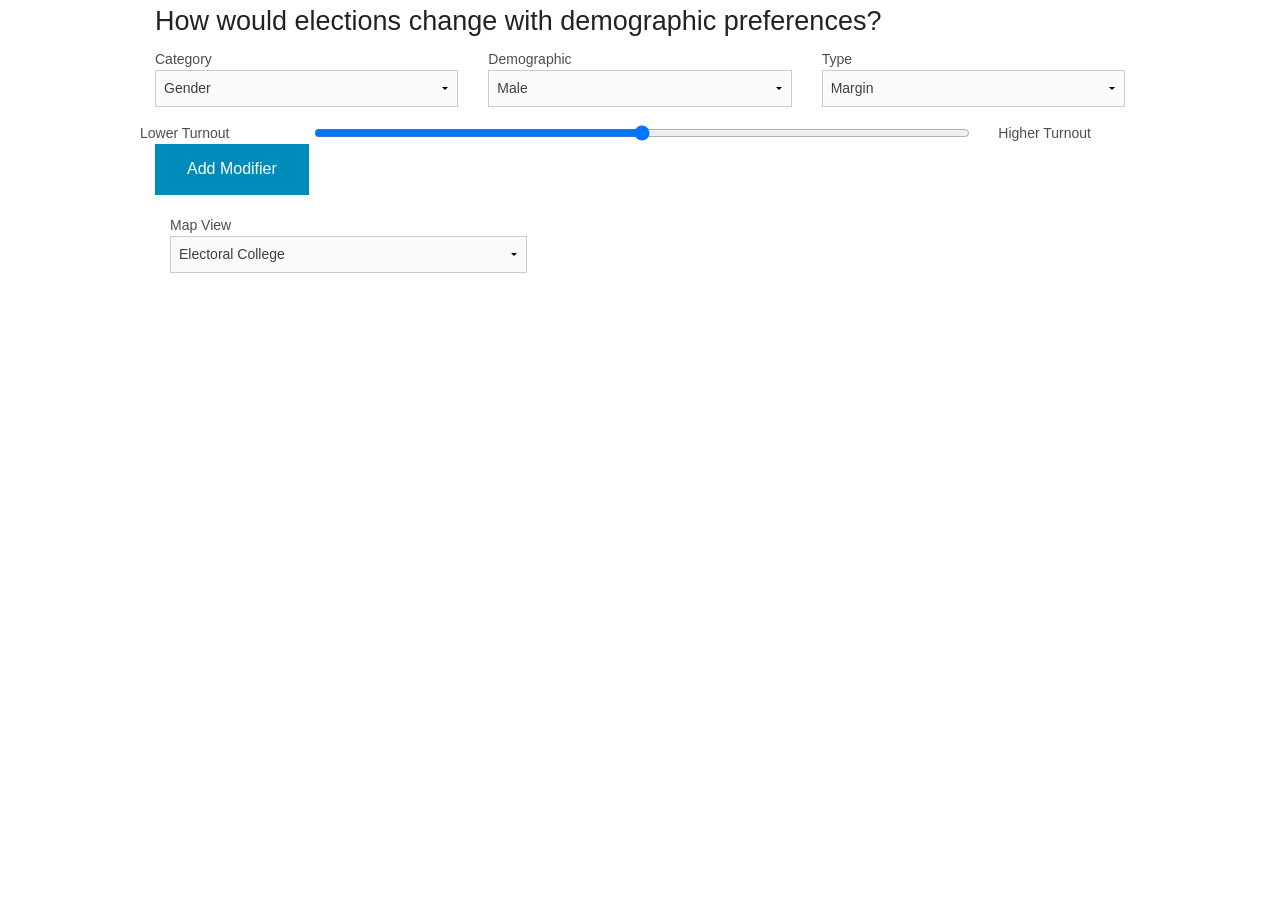
==== home.html @ 9fc08d95 "converting to php app" ====
<body>
<div class="row">
  <div class="columns small-12">
    <h3>How would elections change with demographic preferences?</h3>
  </div>
</div>

<div class="row">
  <div class="columns medium-4">

    <label>Category</label>
    <select class="ms-input ms-input-category" name="CATEGORY">
      <option value="gender">Gender</option>
      <option value="race">Race</option>
      <option value="age">Age</option>
      </select>
  </div>
  <div class="columns medium-4">
    <label>Demographic</label>
    <select class="ms-input" name="DEMOGRAPHIC" id="DEMOGRAPHIC">
      <option value="Male">Male</option>
      <option value="Female">Female</option>
    </select>
  </div>
  <div class="columns medium-4">
    <label>Type</label>
    <select class="ms-input ms-input-type" name="TYPE">
      <option value="margin">Margin</option>
      <option value="turnout">Turnout</option>
    </select>
  </div>
  <div class="row">
    <div class="columns medium-2"><label id="shift_label_prefix">Lower Turnout</label></div>
    <div class="columns medium-8">
          <input type="range" name="SHIFT" class="ms-input ion" data-min="-50" min="-50" data-max="50" max="50" value="0" data-step="1" data-grid="true" data-grid-num="1" data-postfix="%" >
    </div>
    <div class="columns medium-2"> <label id="shift_label_postfix">Higher Turnout</label></div>
    
  </div>
  <div class="row"></div>
    <div class="columns medium-5">
      <button class="ms-input-submit" type="button" name="SUBMIT"">Add Modifier</button>
      <br>
      <div class="columns medium-12">
        <label>Map View</label>
        <select id="mapview">
          <option value="electoral">Electoral College</option>
          <option value="popular">Popular Vote</option>
          <option value="demographic">Demographic</option>
          <option value="differential">Differential from 2016 map</option>
        </select>
      </div>
      <div class="columns medium-6" id="demographicviewtypediv" hidden>
        <label>Demographic View Type</label>
        <select id="demographicviewtype">
          <option value="gender">Gender</option>
          <option value="race">Race</option>
          <option value="age">Age</option>
        </select>
      </div>
      <div class="columns medium-6" id="demographicviewvaluediv" hidden>
        <label>Demographic View Value</label>
        <select id="demographicviewvalue">
          <option value="Male">Male</option>
          <option value="Female">Female</option>
        </select>
      </div>
    </div>
    <div class="columns medium-7" id="current_modifiers_row" style="max-height: 145px; overflow: scroll">
      <span id="result"></span>
    </div>
  </div>
</div>
  
 
</div>
<div class="row">
  <div id="tooltip"></div><!-- div to hold tooltip. -->
    <svg width="960" height="600" id="statesvg"></svg> <!-- svg to hold the map. -->
</div>
</body>

<script>

  electoral_college_tree = {"Alabama":[9],"Alaska":[3],"Arizona":[11],"Arkansas":[6],"California":[55],"Colorado":[9],"Connecticut":[7],"District of Columbia":[3],"Delaware":[3],"Florida":[29],"Georgia":[16],"Hawaii":[4],"Idaho":[4],"Illinois":[20],"Indiana":[11],"Iowa":[6],"Kansas":[6],"Kentucky":[8],"Louisiana":[8],"Maine":[4],"Maryland":[10],"Massachusetts":[11],"Michigan":[16],"Minnesota":[10],"Mississippi":[6],"Missouri":[10],"Montana":[3],"Nebraska":[5],"Nevada":[6],"New Hampshire":[4],"New Jersey":[14],"New Mexico":[5],"New York":[29],"North Carolina":[15],"North Dakota":[3],"Ohio":[18],"Oklahoma":[7],"Oregon":[7],"Pennsylvania":[20],"Rhode Island":[4],"South Carolina":[9],"South Dakota":[3],"Tennessee":[11],"Texas":[38],"Utah":[6],"Vermont":[3],"Virginia":[13],"Washington":[12],"West Virginia":[5],"Wisconsin":[10],"Wyoming":[3]}


  election_tree = {"Alabama":{"2":{"Trump":[185505],"Clinton":[94300]},"1":{"Trump":[192634],"Clinton":[103364]},"6":{"Trump":[233493],"Clinton":[86117]},"3":{"Trump":[188478],"Clinton":[93300]},"7":{"Trump":[83915],"Clinton":[204586]},"4":{"Trump":[233661],"Clinton":[50722]},"5":{"Trump":[200570],"Clinton":[97158]}},"Alaska":{"1":{"Trump":[163387],"Clinton":[116454]}},"Arizona":{"1":{"Trump":[135928],"Clinton":[132874]},"2":{"Trump":[141196],"Clinton":[156676]},"4":{"Trump":[202043],"Clinton":[82192]},"3":{"Trump":[67952],"Clinton":[130466]},"5":{"Trump":[191432],"Clinton":[121280]},"6":{"Trump":[177332],"Clinton":[143571]},"7":{"Trump":[37232],"Clinton":[117958]},"8":{"Trump":[190163],"Clinton":[120992]},"9":{"Trump":[109123],"Clinton":[155158]}},"Arkansas":{"1":{"Trump":[169438],"Clinton":[78688]},"4":{"Trump":[173731],"Clinton":[84842]},"3":{"Trump":[180921],"Clinton":[89081]},"2":{"Trump":[160782],"Clinton":[127883]}},"California":{"4":{"Trump":[190924],"Clinton":[138790]},"1":{"Trump":[176358],"Clinton":[114727]},"3":{"Trump":[105860],"Clinton":[138882]},"2":{"Trump":[80545],"Clinton":[238157]},"51":{"Trump":[46825],"Clinton":[147603]},"8":{"Trump":[127464],"Clinton":[92234]},"21":{"Trump":[52972],"Clinton":[73773]},"16":{"Trump":[61813],"Clinton":[98504]},"20":{"Trump":[59573],"Clinton":[180486]},"5":{"Trump":[74088],"Clinton":[210950]},"24":{"Trump":[113887],"Clinton":[176979]},"10":{"Trump":[109145],"Clinton":[116335]},"13":{"Trump":[22743],"Clinton":[291926]},"15":{"Trump":[68808],"Clinton":[198964]},"17":{"Trump":[50926],"Clinton":[183801]},"9":{"Trump":[90484],"Clinton":[134719]},"11":{"Trump":[70869],"Clinton":[223559]},"22":{"Trump":[125089],"Clinton":[102292]},"23":{"Trump":[142351],"Clinton":[88314]},"25":{"Trump":[119249],"Clinton":[137491]},"26":{"Trump":[105259],"Clinton":[169083]},"27":{"Trump":[74984],"Clinton":[174544]},"28":{"Trump":[64607],"Clinton":[208645]},"29":{"Trump":[32963],"Clinton":[152517]},"30":{"Trump":[77701],"Clinton":[209149]},"32":{"Trump":[60921],"Clinton":[146459]},"33":{"Trump":[93706],"Clinton":[239982]},"34":{"Trump":[19784],"Clinton":[154259]},"35":{"Trump":[50822],"Clinton":[127757]},"37":{"Trump":[26608],"Clinton":[236621]},"38":{"Trump":[68033],"Clinton":[166224]},"39":{"Trump":[116782],"Clinton":[140230]},"40":{"Trump":[21077],"Clinton":[135472]},"43":{"Trump":[39039],"Clinton":[183434]},"44":{"Trump":[24261],"Clinton":[164251]},"47":{"Trump":[80162],"Clinton":[161743]},"45":{"Trump":[144713],"Clinton":[162449]},"46":{"Trump":[50403],"Clinton":[119762]},"48":{"Trump":[146595],"Clinton":[152035]},"49":{"Trump":[135576],"Clinton":[159081]},"36":{"Trump":[103051],"Clinton":[123795]},"41":{"Trump":[68526],"Clinton":[126197]},"42":{"Trump":[143175],"Clinton":[111103]},"50":{"Trump":[159822],"Clinton":[115864]},"6":{"Trump":[59549],"Clinton":[168687]},"7":{"Trump":[124249],"Clinton":[159066]},"31":{"Trump":[83701],"Clinton":[131960]},"52":{"Trump":[117057],"Clinton":[191325]},"53":{"Trump":[91822],"Clinton":[200237]},"12":{"Trump":[31158],"Clinton":[309221]},"14":{"Trump":[54229],"Clinton":[229008]},"18":{"Trump":[67808],"Clinton":[246015]},"19":{"Trump":[55371],"Clinton":[187828]}},"Colorado":{"3":{"Trump":[195966],"Clinton":[151057]},"4":{"Trump":[230945],"Clinton":[137784]},"2":{"Trump":[164769],"Clinton":[264966]},"5":{"Trump":[212558],"Clinton":[123537]},"1":{"Trump":[93486],"Clinton":[277790]},"6":{"Trump":[157115],"Clinton":[191099]},"7":{"Trump":[147645],"Clinton":[192637]}},"Connecticut":{"2":{"Trump":[155975],"Clinton":[165799]},"3":{"Trump":[129968],"Clinton":[179832]},"5":{"Trump":[147901],"Clinton":[161142]},"1":{"Trump":[119395],"Clinton":[195305]},"4":{"Trump":[119976],"Clinton":[195494]}},"Delaware":{"1":{"Trump":[185127],"Clinton":[235603]}},"District of Columbia":{"1":{"Trump":[12723],"Clinton":[282830]}},"Florida":{"3":{"Trump":[197478],"Clinton":[141362]},"5":{"Trump":[111892],"Clinton":[191194]},"2":{"Trump":[234990],"Clinton":[108636]},"8":{"Trump":[234648],"Clinton":[151412]},"17":{"Trump":[220156],"Clinton":[123919]},"11":{"Trump":[266256],"Clinton":[133448]},"1":{"Trump":[256609],"Clinton":[107063]},"6":{"Trump":[215940],"Clinton":[151453]},"25":{"Trump":[131186],"Clinton":[126702]},"16":{"Trump":[213271],"Clinton":[170442]},"18":{"Trump":[203771],"Clinton":[168558]},"26":{"Trump":[115529],"Clinton":[161555]},"4":{"Trump":[261827],"Clinton":[143675]},"9":{"Trump":[149352],"Clinton":[195368]},"12":{"Trump":[218487],"Clinton":[147759]},"7":{"Trump":[160178],"Clinton":[186658]},"20":{"Trump":[52251],"Clinton":[231596]},"22":{"Trump":[146228],"Clinton":[202355]},"23":{"Trump":[120967],"Clinton":[209079]},"24":{"Trump":[40234],"Clinton":[218424]},"19":{"Trump":[227097],"Clinton":[143001]},"14":{"Trump":[128797],"Clinton":[188870]},"15":{"Trump":[177634],"Clinton":[144226]},"27":{"Trump":[118206],"Clinton":[178154]},"10":{"Trump":[110062],"Clinton":[194934]},"21":{"Trump":[137490],"Clinton":[206239]},"13":{"Trump":[167348],"Clinton":[178892]}},"Georgia":{"12":{"Trump":[152204],"Clinton":[108937]},"8":{"Trump":[168193],"Clinton":[91360]},"1":{"Trump":[151996],"Clinton":[110190]},"2":{"Trump":[107361],"Clinton":[136456]},"10":{"Trump":[193029],"Clinton":[112691]},"9":{"Trump":[231194],"Clinton":[57468]},"11":{"Trump":[198813],"Clinton":[116457]},"3":{"Trump":[200624],"Clinton":[102155]},"14":{"Trump":[191849],"Clinton":[56513]},"13":{"Trump":[80157],"Clinton":[213936]},"4":{"Trump":[66433],"Clinton":[224907]},"5":{"Trump":[36385],"Clinton":[259805]},"6":{"Trump":[160022],"Clinton":[155077]},"7":{"Trump":[150845],"Clinton":[132012]}},"Hawaii":{"2":{"Trump":[64931],"Clinton":[134882]},"1":{"Trump":[63916],"Clinton":[132009]}},"Idaho":{"1":{"Trump":[229034],"Clinton":[91284]},"2":{"Trump":[180021],"Clinton":[98481]}},"Illinois":{"18":{"Trump":[210529],"Clinton":[115441]},"12":{"Trump":[173693],"Clinton":[126817]},"16":{"Trump":[173093],"Clinton":[119542]},"13":{"Trump":[159013],"Clinton":[141542]},"17":{"Trump":[136016],"Clinton":[133999]},"15":{"Trump":[226605],"Clinton":[78573]},"2":{"Trump":[58025],"Clinton":[236726]},"1":{"Trump":[69956],"Clinton":[245909]},"3":{"Trump":[113778],"Clinton":[157383]},"4":{"Trump":[27807],"Clinton":[172375]},"5":{"Trump":[78069],"Clinton":[229937]},"7":{"Trump":[28580],"Clinton":[271100]},"9":{"Trump":[84456],"Clinton":[238096]},"6":{"Trump":[152909],"Clinton":[177578]},"8":{"Trump":[92926],"Clinton":[148233]},"10":{"Trump":[94109],"Clinton":[178857]},"11":{"Trump":[99104],"Clinton":[164633]},"14":{"Trump":[167348],"Clinton":[153990]}},"Indiana":{"3":{"Trump":[189573],"Clinton":[87697]},"6":{"Trump":[204129],"Clinton":[82498]},"4":{"Trump":[194402],"Clinton":[91264]},"9":{"Trump":[198106],"Clinton":[110835]},"8":{"Trump":[194208],"Clinton":[92844]},"2":{"Trump":[163527],"Clinton":[99496]},"5":{"Trump":[192998],"Clinton":[150081]},"1":{"Trump":[124638],"Clinton":[162358]},"7":{"Trump":[95625],"Clinton":[156015]}},"Iowa":{"3":{"Trump":[195740],"Clinton":[181524]},"1":{"Trump":[190410],"Clinton":[176535]},"2":{"Trump":[186384],"Clinton":[170796]},"4":{"Trump":[231229],"Clinton":[127401]}},"Kansas":{"2":{"Trump":[165000],"Clinton":[110596]},"4":{"Trump":[165266],"Clinton":[90541]},"1":{"Trump":[183448],"Clinton":[64389]},"3":{"Trump":[157304],"Clinton":[161479]}},"Kentucky":{"1":{"Trump":[224657],"Clinton":[74179]},"6":{"Trump":[182141],"Clinton":[131271]},"2":{"Trump":[219152],"Clinton":[89563]},"5":{"Trump":[221558],"Clinton":[48628]},"4":{"Trump":[219749],"Clinton":[98664]},"3":{"Trump":[135714],"Clinton":[186549]}},"Louisiana":{"3":{"Trump":[231017],"Clinton":[100241]},"4":{"Trump":[192977],"Clinton":[116599]},"5":{"Trump":[205258],"Clinton":[110259]},"6":{"Trump":[230698],"Clinton":[110395]},"1":{"Trump":[244908],"Clinton":[95171]},"2":{"Trump":[73780],"Clinton":[247490]}},"Maine":{"2":{"Trump":[181169],"Clinton":[144962]},"1":{"Trump":[154427],"Clinton":[212774]}},"Maryland":{"6":{"Trump":[134827],"Clinton":[189512]},"5":{"Trump":[115869],"Clinton":[225989]},"1":{"Trump":[225249],"Clinton":[121841]},"2":{"Trump":[114460],"Clinton":[193237]},"3":{"Trump":[113318],"Clinton":[221842]},"4":{"Trump":[63390],"Clinton":[256575]},"7":{"Trump":[63444],"Clinton":[233796]},"8":{"Trump":[112613],"Clinton":[235137]}},"Massachusetts":{"8":{"Trump":[131624],"Clinton":[231356]},"3":{"Trump":[123347],"Clinton":[202952]},"9":{"Trump":[163643],"Clinton":[205581]},"1":{"Trump":[123953],"Clinton":[194036]},"6":{"Trump":[153244],"Clinton":[224858]},"2":{"Trump":[129437],"Clinton":[197492]},"5":{"Trump":[95922],"Clinton":[258908]},"4":{"Trump":[133705],"Clinton":[225976]},"7":{"Trump":[36018],"Clinton":[254037]}},"Michigan":{"1":{"Trump":[210822],"Clinton":[133237]},"5":{"Trump":[148972],"Clinton":[162962]},"3":{"Trump":[180345],"Clinton":[147330]},"6":{"Trump":[170314],"Clinton":[142305]},"7":{"Trump":[189655],"Clinton":[131566]},"4":{"Trump":[195302],"Clinton":[113817]},"10":{"Trump":[228171],"Clinton":[113065]},"8":{"Trump":[189891],"Clinton":[164436]},"2":{"Trump":[193198],"Clinton":[132462]},"9":{"Trump":[155597],"Clinton":[183085]},"11":{"Trump":[194245],"Clinton":[177143]},"14":{"Trump":[58179],"Clinton":[252387]},"12":{"Trump":[116741],"Clinton":[205939]},"13":{"Trump":[48111],"Clinton":[209105]}},"Minnesota":{"8":{"Trump":[194779],"Clinton":[138665]},"6":{"Trump":[218546],"Clinton":[123329]},"5":{"Trump":[68535],"Clinton":[273402]},"3":{"Trump":[164259],"Clinton":[201833]},"7":{"Trump":[208215],"Clinton":[104566]},"1":{"Trump":[181647],"Clinton":[130831]},"2":{"Trump":[175807],"Clinton":[171287]},"4":{"Trump":[111163],"Clinton":[223803]}},"Mississippi":{"3":{"Trump":[198526],"Clinton":[119108]},"1":{"Trump":[203144],"Clinton":[100770]},"2":{"Trump":[102392],"Clinton":[185208]},"4":{"Trump":[196652],"Clinton":[80045]}},"Missouri":{"6":{"Trump":[223375],"Clinton":[112056]},"7":{"Trump":[240690],"Clinton":[84419]},"4":{"Trump":[222162],"Clinton":[99844]},"8":{"Trump":[239665],"Clinton":[66857]},"3":{"Trump":[254183],"Clinton":[106366]},"5":{"Trump":[133458],"Clinton":[177772]},"1":{"Trump":[60136],"Clinton":[246107]},"2":{"Trump":[220842],"Clinton":[177647]}},"Montana":{"1":{"Trump":[279240],"Clinton":[177709]}},"Nebraska":{"3":{"Trump":[199826],"Clinton":[53362]},"1":{"Trump":[158629],"Clinton":[100031]},"2":{"Trump":[137506],"Clinton":[131101]}},"Nevada":{"2":{"Trump":[169631],"Clinton":[129318]},"4":{"Trump":[123380],"Clinton":[137069]},"1":{"Trump":[64233],"Clinton":[121321]},"3":{"Trump":[154815],"Clinton":[151552]}},"New Hampshire":{"1":{"Trump":[179259],"Clinton":[173344]},"2":{"Trump":[166531],"Clinton":[175182]}},"New Jersey":{"2":{"Trump":[162486],"Clinton":[147656]},"7":{"Trump":[176386],"Clinton":[180530]},"5":{"Trump":[178058],"Clinton":[173963]},"8":{"Trump":[49336],"Clinton":[173834]},"9":{"Trump":[91696],"Clinton":[177954]},"1":{"Trump":[118880],"Clinton":[199386]},"3":{"Trump":[187703],"Clinton":[165090]},"10":{"Trump":[35111],"Clinton":[233822]},"11":{"Trump":[185696],"Clinton":[182334]},"4":{"Trump":[198859],"Clinton":[146191]},"12":{"Trump":[100043],"Clinton":[204661]},"6":{"Trump":[117679],"Clinton":[162857]}},"New Mexico":{"2":{"Trump":[117212],"Clinton":[93363]},"3":{"Trump":[102323],"Clinton":[144621]},"1":{"Trump":[100132],"Clinton":[147250]}},"New York":{"20":{"Trump":[131557],"Clinton":[175384]},"23":{"Trump":[158156],"Clinton":[115013]},"24":{"Trump":[139763],"Clinton":[151021]},"22":{"Trump":[158913],"Clinton":[114016]},"21":{"Trump":[150481],"Clinton":[111760]},"19":{"Trump":[162265],"Clinton":[140518]},"27":{"Trump":[206869],"Clinton":[122107]},"18":{"Trump":[152143],"Clinton":[146187]},"17":{"Trump":[122339],"Clinton":[186437]},"11":{"Trump":[133232],"Clinton":[108807]},"26":{"Trump":[115558],"Clinton":[175336]},"25":{"Trump":[128955],"Clinton":[182896]},"2":{"Trump":[165908],"Clinton":[137680]},"3":{"Trump":[156942],"Clinton":[178288]},"4":{"Trump":[147469],"Clinton":[179845]},"5":{"Trump":[31322],"Clinton":[211667]},"1":{"Trump":[183233],"Clinton":[141900]},"16":{"Trump":[63590],"Clinton":[212644]},"13":{"Trump":[13727],"Clinton":[232925]},"14":{"Trump":[38560],"Clinton":[151407]},"15":{"Trump":[9371],"Clinton":[179454]},"7":{"Trump":[21198],"Clinton":[177664]},"8":{"Trump":[34356],"Clinton":[215689]},"9":{"Trump":[36600],"Clinton":[211812]},"10":{"Trump":[49179],"Clinton":[205114]},"12":{"Trump":[41384],"Clinton":[255601]},"6":{"Trump":[66487],"Clinton":[134970]}},"North Carolina":{"6":{"Trump":[201387],"Clinton":[148725]},"5":{"Trump":[205348],"Clinton":[142368]},"9":{"Trump":[186974],"Clinton":[147073]},"3":{"Trump":[198864],"Clinton":[121095]},"1":{"Trump":[108100],"Clinton":[239584]},"7":{"Trump":[206150],"Clinton":[142809]},"11":{"Trump":[230001],"Clinton":[123806]},"8":{"Trump":[185873],"Clinton":[136233]},"10":{"Trump":[216790],"Clinton":[129232]},"13":{"Trump":[194170],"Clinton":[160004]},"2":{"Trump":[211451],"Clinton":[173130]},"4":{"Trump":[116383],"Clinton":[281517]},"12":{"Trump":[101161],"Clinton":[243735]}},"North Dakota":{"1":{"Trump":[216794],"Clinton":[93758]}},"Ohio":{"2":{"Trump":[197877],"Clinton":[140773]},"4":{"Trump":[208716],"Clinton":[99641]},"7":{"Trump":[205565],"Clinton":[108003]},"14":{"Trump":[197885],"Clinton":[155602]},"6":{"Trump":[221852],"Clinton":[85512]},"8":{"Trump":[223221],"Clinton":[104927]},"15":{"Trump":[196678],"Clinton":[141654]},"5":{"Trump":[214653],"Clinton":[124410]},"12":{"Trump":[205883],"Clinton":[162245]},"10":{"Trump":[178703],"Clinton":[153323]},"1":{"Trump":[185025],"Clinton":[160988]},"16":{"Trump":[207101],"Clinton":[145673]},"9":{"Trump":[110204],"Clinton":[177118]},"11":{"Trump":[55018],"Clinton":[260297]},"3":{"Trump":[89824],"Clinton":[210445]},"13":{"Trump":[142800],"Clinton":[163553]}},"Oklahoma":{"2":{"Trump":[198155],"Clinton":[62022]},"3":{"Trump":[216078],"Clinton":[61179]},"4":{"Trump":[194160],"Clinton":[83648]},"5":{"Trump":[149400],"Clinton":[111769]},"1":{"Trump":[191343],"Clinton":[101757]}},"Oregon":{"2":{"Trump":[215711],"Clinton":[139059]},"1":{"Trump":[132160],"Clinton":[219412]},"4":{"Trump":[180318],"Clinton":[180872]},"5":{"Trump":[164536],"Clinton":[180417]},"3":{"Trump":[89678],"Clinton":[282346]}},"Pennsylvania":{"4":{"Trump":[198571],"Clinton":[125762]},"3":{"Trump":[197960],"Clinton":[113563]},"12":{"Trump":[213005],"Clinton":[137482]},"9":{"Trump":[213381],"Clinton":[83263]},"10":{"Trump":[204114],"Clinton":[93240]},"8":{"Trump":[186607],"Clinton":[185685]},"5":{"Trump":[195736],"Clinton":[105138]},"11":{"Trump":[191470],"Clinton":[115482]},"15":{"Trump":[173596],"Clinton":[148081]},"17":{"Trump":[163734],"Clinton":[132700]},"14":{"Trump":[107100],"Clinton":[231552]},"18":{"Trump":[215102],"Clinton":[142705]},"6":{"Trump":[175340],"Clinton":[177639]},"7":{"Trump":[181455],"Clinton":[190599]},"16":{"Trump":[161763],"Clinton":[140186]},"1":{"Trump":[57521],"Clinton":[250924]},"2":{"Trump":[28067],"Clinton":[334322]},"13":{"Trump":[105558],"Clinton":[217268]}},"Rhode Island":{"1":{"Trump":[75539],"Clinton":[131057]},"2":{"Trump":[105054],"Clinton":[122103]}},"South Carolina":{"3":{"Trump":[190540],"Clinton":[82526]},"2":{"Trump":[175985],"Clinton":[120591]},"6":{"Trump":[80742],"Clinton":[178157]},"5":{"Trump":[175391],"Clinton":[118792]},"7":{"Trump":[173046],"Clinton":[116645]},"1":{"Trump":[178051],"Clinton":[134687]},"4":{"Trump":[181634],"Clinton":[103975]}},"South Dakota":{"1":{"Trump":[227721],"Clinton":[117458]}},"Tennessee":{"3":{"Trump":[180932],"Clinton":[83524]},"4":{"Trump":[189613],"Clinton":[75830]},"2":{"Trump":[188956],"Clinton":[86214]},"6":{"Trump":[216461],"Clinton":[70549]},"8":{"Trump":[196701],"Clinton":[91025]},"1":{"Trump":[203668],"Clinton":[52240]},"7":{"Trump":[196848],"Clinton":[82314]},"5":{"Trump":[105776],"Clinton":[156608]},"9":{"Trump":[43970],"Clinton":[172391]}},"Texas":{"5":{"Trump":[145841],"Clinton":[79759]},"11":{"Trump":[193620],"Clinton":[47468]},"1":{"Trump":[189604],"Clinton":[66389]},"27":{"Trump":[140787],"Clinton":[85589]},"13":{"Trump":[190838],"Clinton":[40253]},"28":{"Trump":[72517],"Clinton":[110023]},"10":{"Trump":[164912],"Clinton":[135984]},"19":{"Trump":[165384],"Clinton":[53519]},"21":{"Trump":[188335],"Clinton":[152528]},"34":{"Trump":[64767],"Clinton":[101796]},"25":{"Trump":[172476],"Clinton":[125949]},"4":{"Trump":[210587],"Clinton":[60841]},"17":{"Trump":[139415],"Clinton":[96156]},"23":{"Trump":[107276],"Clinton":[115154]},"15":{"Trump":[73689],"Clinton":[104454]},"36":{"Trump":[183176],"Clinton":[64225]},"6":{"Trump":[148945],"Clinton":[115272]},"14":{"Trump":[153191],"Clinton":[101228]},"8":{"Trump":[214605],"Clinton":[70532]},"12":{"Trump":[177939],"Clinton":[92549]},"31":{"Trump":[153823],"Clinton":[117181]},"20":{"Trump":[74386],"Clinton":[132363]},"35":{"Trump":[61136],"Clinton":[128535]},"22":{"Trump":[159717],"Clinton":[135525]},"3":{"Trump":[174561],"Clinton":[129384]},"32":{"Trump":[129701],"Clinton":[134895]},"24":{"Trump":[140128],"Clinton":[122872]},"26":{"Trump":[194033],"Clinton":[109536]},"30":{"Trump":[40333],"Clinton":[174528]},"33":{"Trump":[30787],"Clinton":[94513]},"16":{"Trump":[52334],"Clinton":[130784]},"9":{"Trump":[34447],"Clinton":[151559]},"2":{"Trump":[145530],"Clinton":[119659]},"7":{"Trump":[121204],"Clinton":[124722]},"18":{"Trump":[41011],"Clinton":[157117]},"29":{"Trump":[34011],"Clinton":[95027]}},"Utah":{"2":{"Trump":[130525],"Clinton":[90686]},"1":{"Trump":[139503],"Clinton":[62733]},"3":{"Trump":[136782],"Clinton":[67461]},"4":{"Trump":[108421],"Clinton":[89796]}},"Vermont":{"1":{"Trump":[95369],"Clinton":[178573]}},"Virginia":{"2":{"Trump":[156694],"Clinton":[145762]},"5":{"Trump":[195190],"Clinton":[154665]},"8":{"Trump":[76854],"Clinton":[270415]},"9":{"Trump":[217837],"Clinton":[86463]},"7":{"Trump":[198032],"Clinton":[172544]},"6":{"Trump":[206303],"Clinton":[120596]},"1":{"Trump":[211991],"Clinton":[162931]},"4":{"Trump":[134676],"Clinton":[212677]},"10":{"Trump":[170580],"Clinton":[210692]},"11":{"Trump":[98222],"Clinton":[238982]},"3":{"Trump":[103064],"Clinton":[205746]}},"Washington":{"4":{"Trump":[140560],"Clinton":[85083]},"5":{"Trump":[166765],"Clinton":[125112]},"8":{"Trump":[143403],"Clinton":[153167]},"6":{"Trump":[131449],"Clinton":[172596]},"3":{"Trump":[157359],"Clinton":[134009]},"2":{"Trump":[113670],"Clinton":[185821]},"1":{"Trump":[132109],"Clinton":[188952]},"7":{"Trump":[50615],"Clinton":[341412]},"9":{"Trump":[67956],"Clinton":[205193]},"10":{"Trump":[117861],"Clinton":[151373]}},"West Virginia":{"1":{"Trump":[165934],"Clinton":[64384]},"2":{"Trump":[164674],"Clinton":[73487]},"3":{"Trump":[158763],"Clinton":[50923]}},"Wisconsin":{"3":{"Trump":[177172],"Clinton":[160999]},"7":{"Trump":[213467],"Clinton":[137874]},"8":{"Trump":[207620],"Clinton":[142677]},"6":{"Trump":[203433],"Clinton":[141917]},"2":{"Trump":[119608],"Clinton":[271507]},"5":{"Trump":[229325],"Clinton":[148900]},"1":{"Trump":[187372],"Clinton":[150436]},"4":{"Trump":[67287],"Clinton":[228226]}},"Wyoming":{"1":{"Trump":[174419],"Clinton":[55973]}}}


  population_tree = {"Alabama":{"1":{"Total":[706302]},"2":{"Total":[686622]},"3":{"Total":[703986]},"4":{"Total":[684685]},"5":{"Total":[708972]},"6":{"Total":[700691]},"7":{"Total":[667721]}},"Alaska":{"1":{"Total":[738432]}},"Arizona":{"1":{"Total":[759663]},"2":{"Total":[713631]},"3":{"Total":[761488]},"4":{"Total":[739374]},"5":{"Total":[789400]},"6":{"Total":[749808]},"7":{"Total":[769597]},"8":{"Total":[767981]},"9":{"Total":[777123]}},"Arkansas":{"1":{"Total":[722402]},"2":{"Total":[761348]},"3":{"Total":[782717]},"4":{"Total":[711737]}},"California":{"1":{"Total":[710344]},"2":{"Total":[720346]},"3":{"Total":[731775]},"4":{"Total":[722313]},"5":{"Total":[733412]},"6":{"Total":[750843]},"7":{"Total":[739069]},"8":{"Total":[716399]},"9":{"Total":[746779]},"10":{"Total":[739784]},"11":{"Total":[752786]},"12":{"Total":[749688]},"13":{"Total":[755776]},"14":{"Total":[757062]},"15":{"Total":[771800]},"16":{"Total":[740625]},"17":{"Total":[760444]},"18":{"Total":[738774]},"19":{"Total":[765143]},"20":{"Total":[733752]},"21":{"Total":[716371]},"22":{"Total":[741313]},"23":{"Total":[738690]},"24":{"Total":[736757]},"25":{"Total":[720316]},"26":{"Total":[725084]},"27":{"Total":[733239]},"28":{"Total":[714897]},"29":{"Total":[720532]},"30":{"Total":[771108]},"31":{"Total":[738482]},"32":{"Total":[732927]},"33":{"Total":[718273]},"34":{"Total":[735150]},"35":{"Total":[739819]},"36":{"Total":[750645]},"37":{"Total":[722781]},"38":{"Total":[725433]},"39":{"Total":[731324]},"40":{"Total":[721037]},"41":{"Total":[745630]},"42":{"Total":[772860]},"43":{"Total":[744444]},"44":{"Total":[712204]},"45":{"Total":[771550]},"46":{"Total":[738410]},"47":{"Total":[718339]},"48":{"Total":[724082]},"49":{"Total":[735828]},"50":{"Total":[753486]},"51":{"Total":[724812]},"52":{"Total":[755498]},"53":{"Total":[776583]}},"Colorado":{"1":{"Total":[803636]},"2":{"Total":[782278]},"3":{"Total":[737812]},"4":{"Total":[787940]},"5":{"Total":[770782]},"6":{"Total":[796156]},"7":{"Total":[777970]}},"Connecticut":{"1":{"Total":[711436]},"2":{"Total":[709647]},"3":{"Total":[720493]},"4":{"Total":[736742]},"5":{"Total":[712568]}},"Delaware":{"1":{"Total":[945934]}},"District of Columbia":{"1":{"Total":[672228]}},"Florida":{"1":{"Total":[750930]},"2":{"Total":[704515]},"3":{"Total":[726720]},"4":{"Total":[753050]},"5":{"Total":[739390]},"6":{"Total":[735505]},"7":{"Total":[741525]},"8":{"Total":[730745]},"9":{"Total":[818825]},"10":{"Total":[785715]},"11":{"Total":[744855]},"12":{"Total":[740955]},"13":{"Total":[720890]},"14":{"Total":[757440]},"15":{"Total":[739450]},"16":{"Total":[782765]},"17":{"Total":[745340]},"18":{"Total":[749475]},"19":{"Total":[774345]},"20":{"Total":[782790]},"21":{"Total":[742215]},"22":{"Total":[739400]},"23":{"Total":[735515]},"24":{"Total":[739005]},"25":{"Total":[754595]},"26":{"Total":[796155]},"27":{"Total":[739165]}},"Georgia":{"1":{"Total":[724348]},"2":{"Total":[683888]},"3":{"Total":[723259]},"4":{"Total":[746519]},"5":{"Total":[736978]},"6":{"Total":[729643]},"7":{"Total":[804318]},"8":{"Total":[702584]},"9":{"Total":[719802]},"10":{"Total":[726265]},"11":{"Total":[744746]},"12":{"Total":[713146]},"13":{"Total":[755256]},"14":{"Total":[704108]}},"Hawaii":{"1":{"Total":[705773]},"2":{"Total":[725830]}},"Idaho":{"1":{"Total":[849601]},"2":{"Total":[805329]}},"Illinois":{"1":{"Total":[717447]},"2":{"Total":[702674]},"3":{"Total":[727484]},"4":{"Total":[708172]},"5":{"Total":[735985]},"6":{"Total":[726447]},"7":{"Total":[721321]},"8":{"Total":[710467]},"9":{"Total":[722268]},"10":{"Total":[714251]},"11":{"Total":[729611]},"12":{"Total":[699369]},"13":{"Total":[706596]},"14":{"Total":[728436]},"15":{"Total":[703653]},"16":{"Total":[701275]},"17":{"Total":[691375]},"18":{"Total":[713164]}},"Indiana":{"1":{"Total":[716495]},"2":{"Total":[725415]},"3":{"Total":[735864]},"4":{"Total":[747601]},"5":{"Total":[760212]},"6":{"Total":[721380]},"7":{"Total":[749776]},"8":{"Total":[720955]},"9":{"Total":[741982]}},"Iowa":{"1":{"Total":[771888]},"2":{"Total":[778329]},"3":{"Total":[812464]},"4":{"Total":[761218]}},"Kansas":{"1":{"Total":[715330]},"2":{"Total":[715752]},"3":{"Total":[755396]},"4":{"Total":[725163]}},"Kentucky":{"1":{"Total":[723466]},"2":{"Total":[747645]},"3":{"Total":[742828]},"4":{"Total":[750449]},"5":{"Total":[707534]},"6":{"Total":[753170]}},"Louisiana":{"1":{"Total":[806140]},"2":{"Total":[791393]},"3":{"Total":[782417]},"4":{"Total":[758913]},"5":{"Total":[746021]},"6":{"Total":[785840]}},"Maine":{"1":{"Total":[672009]},"2":{"Total":[657319]}},"Maryland":{"1":{"Total":[725499]},"2":{"Total":[763156]},"3":{"Total":[758683]},"4":{"Total":[745629]},"5":{"Total":[760734]},"6":{"Total":[761921]},"7":{"Total":[729001]},"8":{"Total":[761778]}},"Massachusetts":{"1":{"Total":[736190]},"2":{"Total":[744886]},"3":{"Total":[754068]},"4":{"Total":[750331]},"5":{"Total":[765922]},"6":{"Total":[761166]},"7":{"Total":[777588]},"8":{"Total":[764789]},"9":{"Total":[739482]}},"Michigan":{"1":{"Total":[700136]},"2":{"Total":[731188]},"3":{"Total":[730423]},"4":{"Total":[701635]},"5":{"Total":[682716]},"6":{"Total":[713644]},"7":{"Total":[697627]},"8":{"Total":[728781]},"9":{"Total":[717641]},"10":{"Total":[715535]},"11":{"Total":[720585]},"12":{"Total":[708020]},"13":{"Total":[679235]},"14":{"Total":[695410]}},"Minnesota":{"1":{"Total":[668740]},"2":{"Total":[695030]},"3":{"Total":[700120]},"4":{"Total":[704160]},"5":{"Total":[707580]},"6":{"Total":[687035]},"7":{"Total":[663320]},"8":{"Total":[663615]}},"Mississippi":{"1":{"Total":[758765]},"2":{"Total":[724075]},"3":{"Total":[745475]},"4":{"Total":[764018]}},"Missouri":{"1":{"Total":[736055]},"2":{"Total":[767531]},"3":{"Total":[774899]},"4":{"Total":[762763]},"5":{"Total":[757920]},"6":{"Total":[765667]},"7":{"Total":[770073]},"8":{"Total":[748764]}},"Montana":{"1":{"Total":[1032949]}},"Nebraska":{"1":{"Total":[638320]},"2":{"Total":[652870]},"3":{"Total":[605000]}},"Nevada":{"1":{"Total":[703299]},"2":{"Total":[706464]},"3":{"Total":[758676]},"4":{"Total":[722406]}},"New Hampshire":{"1":{"Total":[671640]},"2":{"Total":[658968]}},"New Jersey":{"1":{"Total":[738908]},"2":{"Total":[721093]},"3":{"Total":[735336]},"4":{"Total":[742131]},"5":{"Total":[743424]},"6":{"Total":[753711]},"7":{"Total":[743127]},"8":{"Total":[767452]},"9":{"Total":[760840]},"10":{"Total":[764684]},"11":{"Total":[735657]},"12":{"Total":[751650]}},"New Mexico":{"1":{"Total":[690571]},"2":{"Total":[703727]},"3":{"Total":[690811]}},"New York":{"1":{"Total":[726589]},"2":{"Total":[721038]},"3":{"Total":[721764]},"4":{"Total":[723380]},"5":{"Total":[779896]},"6":{"Total":[744562]},"7":{"Total":[753292]},"8":{"Total":[769795]},"9":{"Total":[759225]},"10":{"Total":[728323]},"11":{"Total":[721433]},"12":{"Total":[733946]},"13":{"Total":[790434]},"14":{"Total":[720690]},"15":{"Total":[762550]},"16":{"Total":[748723]},"17":{"Total":[742551]},"18":{"Total":[720268]},"19":{"Total":[705044]},"20":{"Total":[727216]},"21":{"Total":[710842]},"22":{"Total":[711391]},"23":{"Total":[708372]},"24":{"Total":[708959]},"25":{"Total":[722956]},"26":{"Total":[714758]},"27":{"Total":[717794]}},"North Carolina":{"1":{"Total":[744170]},"2":{"Total":[796325]},"3":{"Total":[750690]},"4":{"Total":[833585]},"5":{"Total":[749375]},"6":{"Total":[759875]},"7":{"Total":[780480]},"8":{"Total":[771215]},"9":{"Total":[769880]},"10":{"Total":[750320]},"11":{"Total":[744850]},"12":{"Total":[830225]},"13":{"Total":[761810]}},"North Dakota":{"1":{"Total":[756928]}},"Ohio":{"1":{"Total":[729977]},"2":{"Total":[730725]},"3":{"Total":[767295]},"4":{"Total":[713302]},"5":{"Total":[721478]},"6":{"Total":[699217]},"7":{"Total":[745591]},"8":{"Total":[727589]},"9":{"Total":[709752]},"10":{"Total":[720041]},"11":{"Total":[704489]},"12":{"Total":[765297]},"13":{"Total":[709977]},"14":{"Total":[716084]},"15":{"Total":[747491]},"16":{"Total":[705118]}},"Oklahoma":{"1":{"Total":[792694]},"2":{"Total":[750930]},"3":{"Total":[779713]},"4":{"Total":[778004]},"5":{"Total":[809997]}},"Oregon":{"1":{"Total":[820305]},"2":{"Total":[798161]},"3":{"Total":[815909]},"4":{"Total":[781166]},"5":{"Total":[813436]}},"Pennsylvania":{"1":{"Total":[720611]},"2":{"Total":[725418]},"3":{"Total":[701892]},"4":{"Total":[724891]},"5":{"Total":[699108]},"6":{"Total":[720652]},"7":{"Total":[709623]},"8":{"Total":[707083]},"9":{"Total":[696545]},"10":{"Total":[705602]},"11":{"Total":[704916]},"12":{"Total":[700339]},"13":{"Total":[729101]},"14":{"Total":[699463]},"15":{"Total":[728044]},"16":{"Total":[732595]},"17":{"Total":[686892]},"18":{"Total":[709728]}},"Rhode Island":{"1":{"Total":[532557]},"2":{"Total":[523741]}},"South Carolina":{"1":{"Total":[751679]},"2":{"Total":[701799]},"3":{"Total":[680819]},"4":{"Total":[709631]},"5":{"Total":[693302]},"6":{"Total":[661521]},"7":{"Total":[697395]}},"South Dakota":{"1":{"Total":[858469]}},"Tennessee":{"1":{"Total":[712033]},"2":{"Total":[732112]},"3":{"Total":[726420]},"4":{"Total":[755381]},"5":{"Total":[759800]},"6":{"Total":[745077]},"7":{"Total":[753850]},"8":{"Total":[709747]},"9":{"Total":[705879]}},"Texas":{"1":{"Total":[715761]},"2":{"Total":[753863]},"3":{"Total":[819626]},"4":{"Total":[725212]},"5":{"Total":[743878]},"6":{"Total":[742999]},"7":{"Total":[777640]},"8":{"Total":[802187]},"9":{"Total":[782554]},"10":{"Total":[792770]},"11":{"Total":[761153]},"12":{"Total":[788381]},"13":{"Total":[707365]},"14":{"Total":[739877]},"15":{"Total":[766342]},"16":{"Total":[741162]},"17":{"Total":[750140]},"18":{"Total":[764622]},"19":{"Total":[725517]},"20":{"Total":[774521]},"21":{"Total":[771369]},"22":{"Total":[861570]},"23":{"Total":[747732]},"24":{"Total":[779968]},"25":{"Total":[762034]},"26":{"Total":[818125]},"27":{"Total":[734713]},"28":{"Total":[724967]},"29":{"Total":[758771]},"30":{"Total":[754382]},"31":{"Total":[804974]},"32":{"Total":[748526]},"33":{"Total":[740323]},"34":{"Total":[730907]},"35":{"Total":[823909]},"36":{"Total":[731274]}},"Utah":{"1":{"Total":[740397]},"2":{"Total":[750207]},"3":{"Total":[743301]},"4":{"Total":[762014]}},"Vermont":{"1":{"Total":[626042]}},"Virginia":{"1":{"Total":[772510]},"2":{"Total":[746170]},"3":{"Total":[737635]},"4":{"Total":[759220]},"5":{"Total":[735990]},"6":{"Total":[746230]},"7":{"Total":[774800]},"8":{"Total":[808350]},"9":{"Total":[720445]},"10":{"Total":[807670]},"11":{"Total":[773975]}},"Washington":{"1":{"Total":[713051]},"2":{"Total":[726951]},"3":{"Total":[711569]},"4":{"Total":[709698]},"5":{"Total":[696426]},"6":{"Total":[680903]},"7":{"Total":[746317]},"8":{"Total":[730327]},"9":{"Total":[728262]},"10":{"Total":[726847]}},"West Virginia":{"1":{"Total":[614959]},"2":{"Total":[628879]},"3":{"Total":[600290]}},"Wisconsin":{"1":{"Total":[714073]},"2":{"Total":[750045]},"3":{"Total":[719264]},"4":{"Total":[716998]},"5":{"Total":[723853]},"6":{"Total":[710564]},"7":{"Total":[709049]},"8":{"Total":[727491]}},"Wyoming":{"1":{"Total":[586107]}}};

  demographic_tree = {"Alabama":{"1":{"gender":{"Male":{"InterpolatedTrump":[99147.8461780103],"InterpolatedClinton":[36281.6446372989]},"Female":{"InterpolatedTrump":[96485.1815787775],"InterpolatedClinton":[64083.3276059133]}},"age":{"Under 5 years":{"InterpolatedTrump":[0],"InterpolatedClinton":[0]},"5 to 9 years":{"InterpolatedTrump":[0],"InterpolatedClinton":[0]},"10 to 14 years":{"InterpolatedTrump":[0],"InterpolatedClinton":[0]},"15 to 19 years":{"InterpolatedTrump":[5181.4409017772],"InterpolatedClinton":[3938.8648164874]},"20 to 24 years":{"InterpolatedTrump":[11211.2803186222],"InterpolatedClinton":[8522.6712862154]},"25 to 34 years":{"InterpolatedTrump":[25756.8673677892],"InterpolatedClinton":[17564.3948739916]},"35 to 44 years":{"InterpolatedTrump":[29209.1526378932],"InterpolatedClinton":[18185.6827762483]},"45 to 54 years":{"InterpolatedTrump":[41344.360316203],"InterpolatedClinton":[17283.6221193936]},"55 to 59 years":{"InterpolatedTrump":[20469.3966070931],"InterpolatedClinton":[8557.0392978204]},"60 to 64 years":{"InterpolatedTrump":[24619.725402962],"InterpolatedClinton":[10292.0453308179]},"65 to 74 years":{"InterpolatedTrump":[23271.8565251742],"InterpolatedClinton":[10072.3359478085]},"75 to 84 years":{"InterpolatedTrump":[10220.1932998231],"InterpolatedClinton":[4423.4210646669]},"85 years and over":{"InterpolatedTrump":[4099.3861062783],"InterpolatedClinton":[1774.2630029344]}},"race":{"White":{"InterpolatedTrump":[170130.977037548],"InterpolatedClinton":[41700.5440953842]},"Hispanic or Latino (of any race)":{"InterpolatedTrump":[2529.1335300014],"InterpolatedClinton":[2584.0259832229]},"Black or African American":{"InterpolatedTrump":[20142.219420916],"InterpolatedClinton":[53598.6204461092]},"American Indian and Alaska Native":{"InterpolatedTrump":[217.0172232123],"InterpolatedClinton":[149.3544967889]},"Asian":{"InterpolatedTrump":[1247.1634527805],"InterpolatedClinton":[1274.8269288799]},"Native Hawaiian and Other Pacific Islander":{"InterpolatedTrump":[0],"InterpolatedClinton":[0]},"Some other race":{"InterpolatedTrump":[701.2254974907],"InterpolatedClinton":[482.593868648]},"Two or more races":{"InterpolatedTrump":[734.6801550132],"InterpolatedClinton":[505.6178640044]}}},"2":{"gender":{"Male":{"InterpolatedTrump":[94446.3187720807],"InterpolatedClinton":[32176.6261753767]},"Female":{"InterpolatedTrump":[94114.1275828389],"InterpolatedClinton":[59067.9274697037]}},"age":{"Under 5 years":{"InterpolatedTrump":[0],"InterpolatedClinton":[0]},"5 to 9 years":{"InterpolatedTrump":[0],"InterpolatedClinton":[0]},"10 to 14 years":{"InterpolatedTrump":[0],"InterpolatedClinton":[0]},"15 to 19 years":{"InterpolatedTrump":[4887.8156536402],"InterpolatedClinton":[3479.7809015638]},"20 to 24 years":{"InterpolatedTrump":[12108.6339292156],"InterpolatedClinton":[8620.4955498949]},"25 to 34 years":{"InterpolatedTrump":[26248.9700851926],"InterpolatedClinton":[16754.2438834686]},"35 to 44 years":{"InterpolatedTrump":[29452.1898592317],"InterpolatedClinton":[17139.448216595]},"45 to 54 years":{"InterpolatedTrump":[39540.6962617843],"InterpolatedClinton":[15348.0399796084]},"55 to 59 years":{"InterpolatedTrump":[21157.5656983431],"InterpolatedClinton":[8212.4796705516]},"60 to 64 years":{"InterpolatedTrump":[20109.4790523252],"InterpolatedClinton":[7805.6563905902]},"65 to 74 years":{"InterpolatedTrump":[21236.5454660953],"InterpolatedClinton":[8550.2163224755]},"75 to 84 years":{"InterpolatedTrump":[10076.4153624331],"InterpolatedClinton":[4056.9466084523]},"85 years and over":{"InterpolatedTrump":[3578.5801719487],"InterpolatedClinton":[1440.8009365898]}},"race":{"White":{"InterpolatedTrump":[159955.106748458],"InterpolatedClinton":[32130.0626271593]},"Hispanic or Latino (of any race)":{"InterpolatedTrump":[2517.2725887886],"InterpolatedClinton":[2284.6713708553]},"Black or African American":{"InterpolatedTrump":[23652.415726416],"InterpolatedClinton":[54713.304712994]},"American Indian and Alaska Native":{"InterpolatedTrump":[47.9916789095],"InterpolatedClinton":[29.0944614276]},"Asian":{"InterpolatedTrump":[965.8388006637],"InterpolatedClinton":[874.7446609617]},"Native Hawaiian and Other Pacific Islander":{"InterpolatedTrump":[48.2715357656],"InterpolatedClinton":[29.2641217664]},"Some other race":{"InterpolatedTrump":[598.9695558232],"InterpolatedClinton":[363.1191288611]},"Two or more races":{"InterpolatedTrump":[992.9229571478],"InterpolatedClinton":[601.9493240023]}}},"3":{"gender":{"Male":{"InterpolatedTrump":[97906.3814994784],"InterpolatedClinton":[32489.8297667966]},"Female":{"InterpolatedTrump":[93741.8167232595],"InterpolatedClinton":[57639.9720104654]}},"age":{"Under 5 years":{"InterpolatedTrump":[0],"InterpolatedClinton":[0]},"5 to 9 years":{"InterpolatedTrump":[0],"InterpolatedClinton":[0]},"10 to 14 years":{"InterpolatedTrump":[0],"InterpolatedClinton":[0]},"15 to 19 years":{"InterpolatedTrump":[5775.5357278664],"InterpolatedClinton":[3999.2948885069]},"20 to 24 years":{"InterpolatedTrump":[13948.9847975608],"InterpolatedClinton":[9659.0353223136]},"25 to 34 years":{"InterpolatedTrump":[24086.2448890648],"InterpolatedClinton":[14948.6321458447]},"35 to 44 years":{"InterpolatedTrump":[29789.2653456806],"InterpolatedClinton":[16845.1150901209]},"45 to 54 years":{"InterpolatedTrump":[40710.4347847454],"InterpolatedClinton":[15306.6212402792]},"55 to 59 years":{"InterpolatedTrump":[21993.4775661618],"InterpolatedClinton":[8269.2762345039]},"60 to 64 years":{"InterpolatedTrump":[20651.8539451848],"InterpolatedClinton":[7764.8423044344]},"65 to 74 years":{"InterpolatedTrump":[21252.4216726266],"InterpolatedClinton":[8295.2636736833]},"75 to 84 years":{"InterpolatedTrump":[10109.2966585199],"InterpolatedClinton":[3945.8694463003]},"85 years and over":{"InterpolatedTrump":[3183.8220720019],"InterpolatedClinton":[1242.7121945997]}},"race":{"White":{"InterpolatedTrump":[168723.796982558],"InterpolatedClinton":[40327.5867818561]},"Hispanic or Latino (of any race)":{"InterpolatedTrump":[2391.0299115063],"InterpolatedClinton":[2404.6320550112]},"Black or African American":{"InterpolatedTrump":[17201.8839733577],"InterpolatedClinton":[44904.1152949893]},"American Indian and Alaska Native":{"InterpolatedTrump":[43.7498533076],"InterpolatedClinton":[29.6095268074]},"Asian":{"InterpolatedTrump":[1423.6885722672],"InterpolatedClinton":[1431.9642624579]},"Native Hawaiian and Other Pacific Islander":{"InterpolatedTrump":[11.293462593],"InterpolatedClinton":[7.6433189626]},"Some other race":{"InterpolatedTrump":[671.9855827301],"InterpolatedClinton":[454.7940992193]},"Two or more races":{"InterpolatedTrump":[1043.7948731172],"InterpolatedClinton":[706.4314492589]}}},"4":{"gender":{"Male":{"InterpolatedTrump":[119862.484632668],"InterpolatedClinton":[11076.291730975]},"Female":{"InterpolatedTrump":[119739.798860826],"InterpolatedClinton":[33704.4247755305]}},"age":{"Under 5 years":{"InterpolatedTrump":[0],"InterpolatedClinton":[0]},"5 to 9 years":{"InterpolatedTrump":[0],"InterpolatedClinton":[0]},"10 to 14 years":{"InterpolatedTrump":[0],"InterpolatedClinton":[0]},"15 to 19 years":{"InterpolatedTrump":[6462.0026248261],"InterpolatedClinton":[2107.6249549947]},"20 to 24 years":{"InterpolatedTrump":[13449.1234081282],"InterpolatedClinton":[4386.5206753204]},"25 to 34 years":{"InterpolatedTrump":[30348.0510311985],"InterpolatedClinton":[8636.1181347479]},"35 to 44 years":{"InterpolatedTrump":[36606.9422681699],"InterpolatedClinton":[9139.710992141]},"45 to 54 years":{"InterpolatedTrump":[51216.3652930399],"InterpolatedClinton":[6888.2089943225]},"55 to 59 years":{"InterpolatedTrump":[26339.2361796731],"InterpolatedClinton":[3542.4256000662]},"60 to 64 years":{"InterpolatedTrump":[27170.1197629396],"InterpolatedClinton":[3654.1730803637]},"65 to 74 years":{"InterpolatedTrump":[28732.2384703206],"InterpolatedClinton":[4203.8130086235]},"75 to 84 years":{"InterpolatedTrump":[13991.9223660955],"InterpolatedClinton":[2047.1577708434]},"85 years and over":{"InterpolatedTrump":[4764.1960003513],"InterpolatedClinton":[697.049383834]}},"race":{"White":{"InterpolatedTrump":[223229.576454678],"InterpolatedClinton":[28900.300314069]},"Hispanic or Latino (of any race)":{"InterpolatedTrump":[5763.2543703352],"InterpolatedClinton":[4227.3973548988]},"Black or African American":{"InterpolatedTrump":[6192.5281802368],"InterpolatedClinton":[11358.1008277703]},"American Indian and Alaska Native":{"InterpolatedTrump":[99.6280944235],"InterpolatedClinton":[47.671915132]},"Asian":{"InterpolatedTrump":[435.7865721485],"InterpolatedClinton":[317.4713319185]},"Native Hawaiian and Other Pacific Islander":{"InterpolatedTrump":[348.9292727069],"InterpolatedClinton":[166.9622085196]},"Some other race":{"InterpolatedTrump":[1211.0667887963],"InterpolatedClinton":[579.4939018832]},"Two or more races":{"InterpolatedTrump":[1017.8111062918],"InterpolatedClinton":[487.0213061918]}}},"5":{"gender":{"Male":{"InterpolatedTrump":[104359.672004537],"InterpolatedClinton":[33710.9712474788]},"Female":{"InterpolatedTrump":[99648.6442665916],"InterpolatedClinton":[60008.7124813924]}},"age":{"Under 5 years":{"InterpolatedTrump":[0],"InterpolatedClinton":[0]},"5 to 9 years":{"InterpolatedTrump":[0],"InterpolatedClinton":[0]},"10 to 14 years":{"InterpolatedTrump":[0],"InterpolatedClinton":[0]},"15 to 19 years":{"InterpolatedTrump":[5509.423232592],"InterpolatedClinton":[3779.7693880383]},"20 to 24 years":{"InterpolatedTrump":[12405.1691048132],"InterpolatedClinton":[8510.6328659655]},"25 to 34 years":{"InterpolatedTrump":[26224.1740021136],"InterpolatedClinton":[16123.2684583426]},"35 to 44 years":{"InterpolatedTrump":[30236.9488014408],"InterpolatedClinton":[16934.4739925185]},"45 to 54 years":{"InterpolatedTrump":[48052.1267459653],"InterpolatedClinton":[17874.1806313225]},"55 to 59 years":{"InterpolatedTrump":[23499.0974545966],"InterpolatedClinton":[8741.0722692264]},"60 to 64 years":{"InterpolatedTrump":[21660.1785415661],"InterpolatedClinton":[8057.0407592034]},"65 to 74 years":{"InterpolatedTrump":[21502.64693959],"InterpolatedClinton":[8305.7459916783]},"75 to 84 years":{"InterpolatedTrump":[11043.9463116246],"InterpolatedClinton":[4265.9033126382]},"85 years and over":{"InterpolatedTrump":[3608.3986984078],"InterpolatedClinton":[1393.8024983565]}},"race":{"White":{"InterpolatedTrump":[184455.197676896],"InterpolatedClinton":[52321.9060194104]},"Hispanic or Latino (of any race)":{"InterpolatedTrump":[4021.5396583121],"InterpolatedClinton":[4525.5804151505]},"Black or African American":{"InterpolatedTrump":[11369.3001149409],"InterpolatedClinton":[34148.601711723]},"American Indian and Alaska Native":{"InterpolatedTrump":[91.1700863878],"InterpolatedClinton":[69.4257088221]},"Asian":{"InterpolatedTrump":[1528.9530610301],"InterpolatedClinton":[1725.0178192889]},"Native Hawaiian and Other Pacific Islander":{"InterpolatedTrump":[45.7341581939],"InterpolatedClinton":[34.8264049733]},"Some other race":{"InterpolatedTrump":[630.600109255],"InterpolatedClinton":[480.1998254351]},"Two or more races":{"InterpolatedTrump":[1294.323961991],"InterpolatedClinton":[985.6232681896]}}},"6":{"gender":{"Male":{"InterpolatedTrump":[117944.516595239],"InterpolatedClinton":[26100.5605679177]},"Female":{"InterpolatedTrump":[120398.105256906],"InterpolatedClinton":[55166.8175799374]}},"age":{"Under 5 years":{"InterpolatedTrump":[0],"InterpolatedClinton":[0]},"5 to 9 years":{"InterpolatedTrump":[0],"InterpolatedClinton":[0]},"10 to 14 years":{"InterpolatedTrump":[0],"InterpolatedClinton":[0]},"15 to 19 years":{"InterpolatedTrump":[6718.6288147019],"InterpolatedClinton":[3507.2616528089]},"20 to 24 years":{"InterpolatedTrump":[12460.6497656856],"InterpolatedClinton":[6504.7140268621]},"25 to 34 years":{"InterpolatedTrump":[32144.6168810387],"InterpolatedClinton":[14954.5128097433]},"35 to 44 years":{"InterpolatedTrump":[40727.4520430591],"InterpolatedClinton":[17105.338385078]},"45 to 54 years":{"InterpolatedTrump":[52367.9336421421],"InterpolatedClinton":[13965.2433641214]},"55 to 59 years":{"InterpolatedTrump":[25759.9186902344],"InterpolatedClinton":[6869.5384470852]},"60 to 64 years":{"InterpolatedTrump":[26133.4550191965],"InterpolatedClinton":[6969.1514235097]},"65 to 74 years":{"InterpolatedTrump":[24722.7273465542],"InterpolatedClinton":[6919.1498769247]},"75 to 84 years":{"InterpolatedTrump":[11977.9012008528],"InterpolatedClinton":[3352.2552935992]},"85 years and over":{"InterpolatedTrump":[5039.2237346333],"InterpolatedClinton":[1410.3275821688]}},"race":{"White":{"InterpolatedTrump":[216116.25262711],"InterpolatedClinton":[44911.9880619548]},"Hispanic or Latino (of any race)":{"InterpolatedTrump":[3886.4916105964],"InterpolatedClinton":[3595.7122759996]},"Black or African American":{"InterpolatedTrump":[12688.516107428],"InterpolatedClinton":[30007.7486146748]},"American Indian and Alaska Native":{"InterpolatedTrump":[45.7610652282],"InterpolatedClinton":[28.3243386848]},"Asian":{"InterpolatedTrump":[2083.9075430296],"InterpolatedClinton":[1924.7338710105]},"Native Hawaiian and Other Pacific Islander":{"InterpolatedTrump":[19.9890262138],"InterpolatedClinton":[12.3724381335]},"Some other race":{"InterpolatedTrump":[1841.587072665],"InterpolatedClinton":[1139.8715415295]},"Two or more races":{"InterpolatedTrump":[807.1493893901],"InterpolatedClinton":[499.5944163516]}}},"7":{"gender":{"Male":{"InterpolatedTrump":[44933.1605491338],"InterpolatedClinton":[84888.7950035492]},"Female":{"InterpolatedTrump":[35391.4005463934],"InterpolatedClinton":[123287.643900924]}},"age":{"Under 5 years":{"InterpolatedTrump":[0],"InterpolatedClinton":[0]},"5 to 9 years":{"InterpolatedTrump":[0],"InterpolatedClinton":[0]},"10 to 14 years":{"InterpolatedTrump":[0],"InterpolatedClinton":[0]},"15 to 19 years":{"InterpolatedTrump":[1860.986428288],"InterpolatedClinton":[8520.6779580628]},"20 to 24 years":{"InterpolatedTrump":[4861.01831834],"InterpolatedClinton":[22256.5683495729]},"25 to 34 years":{"InterpolatedTrump":[9770.4545813792],"InterpolatedClinton":[36773.8515169682]},"35 to 44 years":{"InterpolatedTrump":[10476.6296697704],"InterpolatedClinton":[34748.2325173639]},"45 to 54 years":{"InterpolatedTrump":[17074.9139191677],"InterpolatedClinton":[33654.595836101]},"55 to 59 years":{"InterpolatedTrump":[10141.1310475356],"InterpolatedClinton":[19988.1339573032]},"60 to 64 years":{"InterpolatedTrump":[10877.1093736893],"InterpolatedClinton":[21438.7446735909]},"65 to 74 years":{"InterpolatedTrump":[9364.9332594643],"InterpolatedClinton":[18748.0756559024]},"75 to 84 years":{"InterpolatedTrump":[4377.6154477322],"InterpolatedClinton":[8763.7427125908]},"85 years and over":{"InterpolatedTrump":[1600.1578123448],"InterpolatedClinton":[3203.4269648324]}},"race":{"White":{"InterpolatedTrump":[64011.8986676029],"InterpolatedClinton":[39504.4204224045]},"Hispanic or Latino (of any race)":{"InterpolatedTrump":[1767.3827526078],"InterpolatedClinton":[3936.3484756168]},"Black or African American":{"InterpolatedTrump":[16396.4478720441],"InterpolatedClinton":[157857.161752399]},"American Indian and Alaska Native":{"InterpolatedTrump":[20.0136734014],"InterpolatedClinton":[29.5795010147]},"Asian":{"InterpolatedTrump":[454.0470636535],"InterpolatedClinton":[1031.0727685711]},"Native Hawaiian and Other Pacific Islander":{"InterpolatedTrump":[97.8622606332],"InterpolatedClinton":[144.6369579258]},"Some other race":{"InterpolatedTrump":[981.3069450646],"InterpolatedClinton":[1450.3369369078]},"Two or more races":{"InterpolatedTrump":[330.3049392483],"InterpolatedClinton":[488.1790109041]}}}},"Alaska":{"1":{"gender":{"Male":{"InterpolatedTrump":[91378.539740229],"InterpolatedClinton":[48249.7920188478]},"Female":{"InterpolatedTrump":[73593.993027135],"InterpolatedClinton":[66618.6752137883]}},"age":{"Under 5 years":{"InterpolatedTrump":[0],"InterpolatedClinton":[0]},"5 to 9 years":{"InterpolatedTrump":[0],"InterpolatedClinton":[0]},"10 to 14 years":{"InterpolatedTrump":[0],"InterpolatedClinton":[0]},"15 to 19 years":{"InterpolatedTrump":[4661.1233948499],"InterpolatedClinton":[4570.3412703096]},"20 to 24 years":{"InterpolatedTrump":[13154.0822272735],"InterpolatedClinton":[12897.8874369168]},"25 to 34 years":{"InterpolatedTrump":[28132.9907628792],"InterpolatedClinton":[24744.8472984323]},"35 to 44 years":{"InterpolatedTrump":[25828.6098373465],"InterpolatedClinton":[20812.238089518]},"45 to 54 years":{"InterpolatedTrump":[35587.1810895912],"InterpolatedClinton":[19562.2976533292]},"55 to 59 years":{"InterpolatedTrump":[19295.3040248129],"InterpolatedClinton":[10606.6417481792]},"60 to 64 years":{"InterpolatedTrump":[18805.4323940809],"InterpolatedClinton":[10337.3589795278]},"65 to 74 years":{"InterpolatedTrump":[13627.5849096279],"InterpolatedClinton":[7711.0789201129]},"75 to 84 years":{"InterpolatedTrump":[4579.2844432239],"InterpolatedClinton":[2591.1578591154]},"85 years and over":{"InterpolatedTrump":[1491.5652914741],"InterpolatedClinton":[843.9923693986]}},"race":{"White":{"InterpolatedTrump":[145240.018111284],"InterpolatedClinton":[77553.7045234538]},"Hispanic or Latino (of any race)":{"InterpolatedTrump":[4720.6831631249],"InterpolatedClinton":[9026.4940172514]},"Black or African American":{"InterpolatedTrump":[1350.748586273],"InterpolatedClinton":[9319.7720578584]},"American Indian and Alaska Native":{"InterpolatedTrump":[2273.1760210001],"InterpolatedClinton":[2918.9225778984]},"Asian":{"InterpolatedTrump":[4964.9205766828],"InterpolatedClinton":[9638.2849252496]},"Native Hawaiian and Other Pacific Islander":{"InterpolatedTrump":[711.3348359438],"InterpolatedClinton":[913.4054265487]},"Some other race":{"InterpolatedTrump":[1206.3953380358],"InterpolatedClinton":[1549.0989512175]},"Two or more races":{"InterpolatedTrump":[3701.3016339168],"InterpolatedClinton":[4752.739254261]}}}},"Arizona":{"1":{"gender":{"Male":{"InterpolatedTrump":[72574.9308260523],"InterpolatedClinton":[53787.3876100377]},"Female":{"InterpolatedTrump":[63593.4968118238],"InterpolatedClinton":[78846.1847520862]}},"age":{"Under 5 years":{"InterpolatedTrump":[0],"InterpolatedClinton":[0]},"5 to 9 years":{"InterpolatedTrump":[0],"InterpolatedClinton":[0]},"10 to 14 years":{"InterpolatedTrump":[0],"InterpolatedClinton":[0]},"15 to 19 years":{"InterpolatedTrump":[4155.2951760212],"InterpolatedClinton":[5931.5223696688]},"20 to 24 years":{"InterpolatedTrump":[8602.7541836663],"InterpolatedClinton":[12280.097254135]},"25 to 34 years":{"InterpolatedTrump":[17583.7156355712],"InterpolatedClinton":[22371.6477305094]},"35 to 44 years":{"InterpolatedTrump":[19953.9868879046],"InterpolatedClinton":[23253.0032113426]},"45 to 54 years":{"InterpolatedTrump":[25639.9618053828],"InterpolatedClinton":[20378.7508585091]},"55 to 59 years":{"InterpolatedTrump":[14885.4817982187],"InterpolatedClinton":[11831.0443391958]},"60 to 64 years":{"InterpolatedTrump":[16193.78082315],"InterpolatedClinton":[12870.8859770218]},"65 to 74 years":{"InterpolatedTrump":[18199.716072074],"InterpolatedClinton":[14805.471523249]},"75 to 84 years":{"InterpolatedTrump":[8083.5621678126],"InterpolatedClinton":[6575.9789332979]},"85 years and over":{"InterpolatedTrump":[2870.3296714669],"InterpolatedClinton":[2335.0135818024]}},"race":{"White":{"InterpolatedTrump":[110669.516566876],"InterpolatedClinton":[72980.6731043551]},"Hispanic or Latino (of any race)":{"InterpolatedTrump":[14921.9697003183],"InterpolatedClinton":[35815.8104870371]},"Black or African American":{"InterpolatedTrump":[668.457683914],"InterpolatedClinton":[7812.5341923223]},"American Indian and Alaska Native":{"InterpolatedTrump":[3886.896041376],"InterpolatedClinton":[6145.103842677]},"Asian":{"InterpolatedTrump":[1307.6229543143],"InterpolatedClinton":[3207.2804659681]},"Native Hawaiian and Other Pacific Islander":{"InterpolatedTrump":[75.853098421],"InterpolatedClinton":[119.9222108398]},"Some other race":{"InterpolatedTrump":[2858.6431602571],"InterpolatedClinton":[4519.456883318]},"Two or more races":{"InterpolatedTrump":[1477.0591058927],"InterpolatedClinton":[2335.200502113]}}},"2":{"gender":{"Male":{"InterpolatedTrump":[74942.4847746295],"InterpolatedClinton":[63588.2452051568]},"Female":{"InterpolatedTrump":[65935.7992635337],"InterpolatedClinton":[93405.47075668]}},"age":{"Under 5 years":{"InterpolatedTrump":[0],"InterpolatedClinton":[0]},"5 to 9 years":{"InterpolatedTrump":[0],"InterpolatedClinton":[0]},"10 to 14 years":{"InterpolatedTrump":[0],"InterpolatedClinton":[0]},"15 to 19 years":{"InterpolatedTrump":[2996.679162353],"InterpolatedClinton":[5043.9155904501]},"20 to 24 years":{"InterpolatedTrump":[9433.2952560893],"InterpolatedClinton":[15877.8242293204]},"25 to 34 years":{"InterpolatedTrump":[16318.9618302176],"InterpolatedClinton":[24351.2065216606]},"35 to 44 years":{"InterpolatedTrump":[17222.3664122719],"InterpolatedClinton":[23493.3596678296]},"45 to 54 years":{"InterpolatedTrump":[27722.9265471592],"InterpolatedClinton":[25595.5969488635]},"55 to 59 years":{"InterpolatedTrump":[15124.4620036035],"InterpolatedClinton":[13963.8805035287]},"60 to 64 years":{"InterpolatedTrump":[17801.2940984582],"InterpolatedClinton":[16435.3048419056]},"65 to 74 years":{"InterpolatedTrump":[19952.5399522137],"InterpolatedClinton":[18821.2033167606]},"75 to 84 years":{"InterpolatedTrump":[9905.8941619768],"InterpolatedClinton":[9344.2162503322]},"85 years and over":{"InterpolatedTrump":[4357.0620781435],"InterpolatedClinton":[4110.010626862]}},"race":{"White":{"InterpolatedTrump":[120290.041822459],"InterpolatedClinton":[92585.4566838117]},"Hispanic or Latino (of any race)":{"InterpolatedTrump":[13898.1412810558],"InterpolatedClinton":[40272.6286130648]},"Black or African American":{"InterpolatedTrump":[527.2306575124],"InterpolatedClinton":[11895.391871684]},"American Indian and Alaska Native":{"InterpolatedTrump":[123.4414861785],"InterpolatedClinton":[230.1622030788]},"Asian":{"InterpolatedTrump":[1753.8745017122],"InterpolatedClinton":[5226.1788944884]},"Native Hawaiian and Other Pacific Islander":{"InterpolatedTrump":[135.1641482842],"InterpolatedClinton":[252.0196338318]},"Some other race":{"InterpolatedTrump":[2437.050505769],"InterpolatedClinton":[4543.9902806345]},"Two or more races":{"InterpolatedTrump":[1292.0821440776],"InterpolatedClinton":[2409.1452723576]}}},"3":{"gender":{"Male":{"InterpolatedTrump":[37147.7518653628],"InterpolatedClinton":[55964.6748388531]},"Female":{"InterpolatedTrump":[28934.5336678276],"InterpolatedClinton":[76371.0396279565]}},"age":{"Under 5 years":{"InterpolatedTrump":[0],"InterpolatedClinton":[0]},"5 to 9 years":{"InterpolatedTrump":[0],"InterpolatedClinton":[0]},"10 to 14 years":{"InterpolatedTrump":[0],"InterpolatedClinton":[0]},"15 to 19 years":{"InterpolatedTrump":[2184.1496946848],"InterpolatedClinton":[6772.6199716612]},"20 to 24 years":{"InterpolatedTrump":[4912.8532159525],"InterpolatedClinton":[15233.7945925458]},"25 to 34 years":{"InterpolatedTrump":[10058.7339564361],"InterpolatedClinton":[26677.0822529104]},"35 to 44 years":{"InterpolatedTrump":[10482.0510243373],"InterpolatedClinton":[24983.9791055766]},"45 to 54 years":{"InterpolatedTrump":[14967.8292844402],"InterpolatedClinton":[22656.7481605921]},"55 to 59 years":{"InterpolatedTrump":[6505.8697015391],"InterpolatedClinton":[9847.9110492415]},"60 to 64 years":{"InterpolatedTrump":[7009.3592040025],"InterpolatedClinton":[10610.041258107]},"65 to 74 years":{"InterpolatedTrump":[6048.5646612604],"InterpolatedClinton":[9314.067744663]},"75 to 84 years":{"InterpolatedTrump":[2862.6234472976],"InterpolatedClinton":[4408.0984843161]},"85 years and over":{"InterpolatedTrump":[1134.5506249318],"InterpolatedClinton":[1747.0725655039]}},"race":{"White":{"InterpolatedTrump":[37781.6548955694],"InterpolatedClinton":[31054.4471996343]},"Hispanic or Latino (of any race)":{"InterpolatedTrump":[24484.7365517077],"InterpolatedClinton":[77385.0333414668]},"Black or African American":{"InterpolatedTrump":[338.6788122193],"InterpolatedClinton":[12329.7238117019]},"American Indian and Alaska Native":{"InterpolatedTrump":[526.1172680353],"InterpolatedClinton":[1056.0242139785]},"Asian":{"InterpolatedTrump":[807.77147043],"InterpolatedClinton":[2633.8183080062]},"Native Hawaiian and Other Pacific Islander":{"InterpolatedTrump":[34.245267101],"InterpolatedClinton":[68.7372064556]},"Some other race":{"InterpolatedTrump":[2408.8322814834],"InterpolatedClinton":[4835.0156347444]},"Two or more races":{"InterpolatedTrump":[888.9202505307],"InterpolatedClinton":[1784.2434869355]}}},"4":{"gender":{"Male":{"InterpolatedTrump":[108151.414548957],"InterpolatedClinton":[28119.337496505]},"Female":{"InterpolatedTrump":[97827.0145483468],"InterpolatedClinton":[50137.2334061909]}},"age":{"Under 5 years":{"InterpolatedTrump":[0],"InterpolatedClinton":[0]},"5 to 9 years":{"InterpolatedTrump":[0],"InterpolatedClinton":[0]},"10 to 14 years":{"InterpolatedTrump":[0],"InterpolatedClinton":[0]},"15 to 19 years":{"InterpolatedTrump":[4410.9217620584],"InterpolatedClinton":[2665.9790942624]},"20 to 24 years":{"InterpolatedTrump":[8948.7818049195],"InterpolatedClinton":[5408.6802029103]},"25 to 34 years":{"InterpolatedTrump":[20432.6473511587],"InterpolatedClinton":[11044.8954494609]},"35 to 44 years":{"InterpolatedTrump":[24601.1656841603],"InterpolatedClinton":[12070.065149084]},"45 to 54 years":{"InterpolatedTrump":[37347.397285817],"InterpolatedClinton":[11956.85780948]},"55 to 59 years":{"InterpolatedTrump":[21601.3714589879],"InterpolatedClinton":[6915.7302997112]},"60 to 64 years":{"InterpolatedTrump":[27508.2736627718],"InterpolatedClinton":[8806.8390483246]},"65 to 74 years":{"InterpolatedTrump":[36354.1950216599],"InterpolatedClinton":[12138.809632286]},"75 to 84 years":{"InterpolatedTrump":[18357.9077769163],"InterpolatedClinton":[6129.7780797589]},"85 years and over":{"InterpolatedTrump":[5648.6101396229],"InterpolatedClinton":[1886.093286649]}},"race":{"White":{"InterpolatedTrump":[184330.661313264],"InterpolatedClinton":[54977.0941193454]},"Hispanic or Latino (of any race)":{"InterpolatedTrump":[14325.1675500332],"InterpolatedClinton":[16698.106591774]},"Black or African American":{"InterpolatedTrump":[1024.190702748],"InterpolatedClinton":[3220.4760303303]},"American Indian and Alaska Native":{"InterpolatedTrump":[344.0171368788],"InterpolatedClinton":[271.6732816355]},"Asian":{"InterpolatedTrump":[1066.6219058498],"InterpolatedClinton":[1247.4725497153]},"Native Hawaiian and Other Pacific Islander":{"InterpolatedTrump":[65.7425507454],"InterpolatedClinton":[51.9174558167]},"Some other race":{"InterpolatedTrump":[2305.497884961],"InterpolatedClinton":[1820.6714406545]},"Two or more races":{"InterpolatedTrump":[1388.8794668795],"InterpolatedClinton":[1096.8100193689]}}},"5":{"gender":{"Male":{"InterpolatedTrump":[99496.1088522803],"InterpolatedClinton":[44684.4517555842]},"Female":{"InterpolatedTrump":[94337.5700749395],"InterpolatedClinton":[74193.8693171959]}},"age":{"Under 5 years":{"InterpolatedTrump":[0],"InterpolatedClinton":[0]},"5 to 9 years":{"InterpolatedTrump":[0],"InterpolatedClinton":[0]},"10 to 14 years":{"InterpolatedTrump":[0],"InterpolatedClinton":[0]},"15 to 19 years":{"InterpolatedTrump":[5736.86328983],"InterpolatedClinton":[5161.1883458457]},"20 to 24 years":{"InterpolatedTrump":[9798.2849913847],"InterpolatedClinton":[8815.0600340187]},"25 to 34 years":{"InterpolatedTrump":[23533.8967387555],"InterpolatedClinton":[18999.9074910367]},"35 to 44 years":{"InterpolatedTrump":[33189.8475161048],"InterpolatedClinton":[24527.8334201768]},"45 to 54 years":{"InterpolatedTrump":[43526.0822615509],"InterpolatedClinton":[21861.6576904985]},"55 to 59 years":{"InterpolatedTrump":[20726.1525706081],"InterpolatedClinton":[10410.0352983052]},"60 to 64 years":{"InterpolatedTrump":[19799.1778996345],"InterpolatedClinton":[9944.4477266324]},"65 to 74 years":{"InterpolatedTrump":[22222.0947890109],"InterpolatedClinton":[11509.1404402116]},"75 to 84 years":{"InterpolatedTrump":[11025.95192174],"InterpolatedClinton":[5710.4980587644]},"85 years and over":{"InterpolatedTrump":[4093.6959074058],"InterpolatedClinton":[2120.1836084846]}},"race":{"White":{"InterpolatedTrump":[171599.69437221],"InterpolatedClinton":[80288.9301914099]},"Hispanic or Latino (of any race)":{"InterpolatedTrump":[12209.7831816437],"InterpolatedClinton":[20546.9107859112]},"Black or African American":{"InterpolatedTrump":[1476.0026070603],"InterpolatedClinton":[8044.8773011316]},"American Indian and Alaska Native":{"InterpolatedTrump":[239.3994593467],"InterpolatedClinton":[272.3552107739]},"Asian":{"InterpolatedTrump":[4221.956300023],"InterpolatedClinton":[7189.5033245112]},"Native Hawaiian and Other Pacific Islander":{"InterpolatedTrump":[236.0558728498],"InterpolatedClinton":[268.5513458546]},"Some other race":{"InterpolatedTrump":[1546.0105947288],"InterpolatedClinton":[1758.8345543263]},"Two or more races":{"InterpolatedTrump":[1315.9879391904],"InterpolatedClinton":[1497.1469590289]}}},"6":{"gender":{"Male":{"InterpolatedTrump":[94358.2474188497],"InterpolatedClinton":[56684.0815431925]},"Female":{"InterpolatedTrump":[84212.2643650779],"InterpolatedClinton":[85648.40667288]}},"age":{"Under 5 years":{"InterpolatedTrump":[0],"InterpolatedClinton":[0]},"5 to 9 years":{"InterpolatedTrump":[0],"InterpolatedClinton":[0]},"10 to 14 years":{"InterpolatedTrump":[0],"InterpolatedClinton":[0]},"15 to 19 years":{"InterpolatedTrump":[3502.757476548],"InterpolatedClinton":[4149.7744707541]},"20 to 24 years":{"InterpolatedTrump":[8527.0429494488],"InterpolatedClinton":[10102.1282174291]},"25 to 34 years":{"InterpolatedTrump":[22769.9580439176],"InterpolatedClinton":[24143.7103503995]},"35 to 44 years":{"InterpolatedTrump":[25965.0776200714],"InterpolatedClinton":[25238.2110472345]},"45 to 54 years":{"InterpolatedTrump":[41119.0898323496],"InterpolatedClinton":[27349.7230711879]},"55 to 59 years":{"InterpolatedTrump":[19303.2413065903],"InterpolatedClinton":[12839.2507291398]},"60 to 64 years":{"InterpolatedTrump":[19750.6976003227],"InterpolatedClinton":[13136.8693235673]},"65 to 74 years":{"InterpolatedTrump":[22328.3325734612],"InterpolatedClinton":[15238.6314242794]},"75 to 84 years":{"InterpolatedTrump":[10963.3679487118],"InterpolatedClinton":[7482.2749432597]},"85 years and over":{"InterpolatedTrump":[4156.2828353655],"InterpolatedClinton":[2836.5782359617]}},"race":{"White":{"InterpolatedTrump":[158548.760794467],"InterpolatedClinton":[96914.5643365112]},"Hispanic or Latino (of any race)":{"InterpolatedTrump":[11229.4314287098],"InterpolatedClinton":[24748.3204110309]},"Black or African American":{"InterpolatedTrump":[933.446156357],"InterpolatedClinton":[8761.3987067269]},"American Indian and Alaska Native":{"InterpolatedTrump":[282.5306963777],"InterpolatedClinton":[413.5920751388]},"Asian":{"InterpolatedTrump":[3546.0898671764],"InterpolatedClinton":[7965.7974407462]},"Native Hawaiian and Other Pacific Islander":{"InterpolatedTrump":[69.6142191928],"InterpolatedClinton":[101.9071192769]},"Some other race":{"InterpolatedTrump":[1865.9677238742],"InterpolatedClinton":[2731.5596958269]},"Two or more races":{"InterpolatedTrump":[1132.3664963521],"InterpolatedClinton":[1657.6528322355]}}},"7":{"gender":{"Male":{"InterpolatedTrump":[21271.5667132284],"InterpolatedClinton":[52665.3938821327]},"Female":{"InterpolatedTrump":[13476.0117458736],"InterpolatedClinton":[67777.0276587654]}},"age":{"Under 5 years":{"InterpolatedTrump":[0],"InterpolatedClinton":[0]},"5 to 9 years":{"InterpolatedTrump":[0],"InterpolatedClinton":[0]},"10 to 14 years":{"InterpolatedTrump":[0],"InterpolatedClinton":[0]},"15 to 19 years":{"InterpolatedTrump":[866.0789717275],"InterpolatedClinton":[5492.632257884]},"20 to 24 years":{"InterpolatedTrump":[2134.2580284221],"InterpolatedClinton":[13535.3644139132]},"25 to 34 years":{"InterpolatedTrump":[5426.2394115095],"InterpolatedClinton":[27001.790821467]},"35 to 44 years":{"InterpolatedTrump":[6055.5618026588],"InterpolatedClinton":[25972.4344157224]},"45 to 54 years":{"InterpolatedTrump":[8644.2878095558],"InterpolatedClinton":[20581.4772446153]},"55 to 59 years":{"InterpolatedTrump":[3592.5862570839],"InterpolatedClinton":[8553.7101411353]},"60 to 64 years":{"InterpolatedTrump":[3596.7320822441],"InterpolatedClinton":[8563.5810764947]},"65 to 74 years":{"InterpolatedTrump":[2855.6404819674],"InterpolatedClinton":[6899.6611372603]},"75 to 84 years":{"InterpolatedTrump":[1152.9952710265],"InterpolatedClinton":[2785.8116990503]},"85 years and over":{"InterpolatedTrump":[432.9891425992],"InterpolatedClinton":[1046.1675336627]}},"race":{"White":{"InterpolatedTrump":[18071.4706597211],"InterpolatedClinton":[18588.3002139526]},"Hispanic or Latino (of any race)":{"InterpolatedTrump":[15665.8552464397],"InterpolatedClinton":[69271.3852950081]},"Black or African American":{"InterpolatedTrump":[-582.57310202],"InterpolatedClinton":[21805.9865751128]},"American Indian and Alaska Native":{"InterpolatedTrump":[211.1578171658],"InterpolatedClinton":[555.5555741927]},"Asian":{"InterpolatedTrump":[620.2226011093],"InterpolatedClinton":[2872.4078496085]},"Native Hawaiian and Other Pacific Islander":{"InterpolatedTrump":[78.2145534915],"InterpolatedClinton":[205.7822521487]},"Some other race":{"InterpolatedTrump":[1545.1145694799],"InterpolatedClinton":[4065.191728929]},"Two or more races":{"InterpolatedTrump":[610.2809207862],"InterpolatedClinton":[1605.6472448759]}}},"8":{"gender":{"Male":{"InterpolatedTrump":[96905.6580068556],"InterpolatedClinton":[43465.9159075616]},"Female":{"InterpolatedTrump":[95643.4718685788],"InterpolatedClinton":[75139.954217004]}},"age":{"Under 5 years":{"InterpolatedTrump":[0],"InterpolatedClinton":[0]},"5 to 9 years":{"InterpolatedTrump":[0],"InterpolatedClinton":[0]},"10 to 14 years":{"InterpolatedTrump":[0],"InterpolatedClinton":[0]},"15 to 19 years":{"InterpolatedTrump":[4585.3640713538],"InterpolatedClinton":[4216.335787613]},"20 to 24 years":{"InterpolatedTrump":[9596.962410661],"InterpolatedClinton":[8824.6026781686]},"25 to 34 years":{"InterpolatedTrump":[22516.1504849473],"InterpolatedClinton":[18578.5007824288]},"35 to 44 years":{"InterpolatedTrump":[27614.0411872828],"InterpolatedClinton":[20861.5259214337]},"45 to 54 years":{"InterpolatedTrump":[40054.1553980118],"InterpolatedClinton":[20588.3281773905]},"55 to 59 years":{"InterpolatedTrump":[19508.4387243172],"InterpolatedClinton":[10027.57728115]},"60 to 64 years":{"InterpolatedTrump":[20891.3551716622],"InterpolatedClinton":[10738.4133324144]},"65 to 74 years":{"InterpolatedTrump":[27125.007994126],"InterpolatedClinton":[14370.3749536196]},"75 to 84 years":{"InterpolatedTrump":[13899.6178297468],"InterpolatedClinton":[7363.7847394822]},"85 years and over":{"InterpolatedTrump":[6402.5168660365],"InterpolatedClinton":[3391.9462081538]}},"race":{"White":{"InterpolatedTrump":[168922.245298443],"InterpolatedClinton":[76080.9250550141]},"Hispanic or Latino (of any race)":{"InterpolatedTrump":[14270.4676323542],"InterpolatedClinton":[23188.859828174]},"Black or African American":{"InterpolatedTrump":[2289.9155594843],"InterpolatedClinton":[11759.4056653028]},"American Indian and Alaska Native":{"InterpolatedTrump":[128.8736792437],"InterpolatedClinton":[141.7572082356]},"Asian":{"InterpolatedTrump":[2905.310884306],"InterpolatedClinton":[4773.1575453279]},"Native Hawaiian and Other Pacific Islander":{"InterpolatedTrump":[145.148543625],"InterpolatedClinton":[159.659074254]},"Some other race":{"InterpolatedTrump":[1558.9551550806],"InterpolatedClinton":[1714.8042319094]},"Two or more races":{"InterpolatedTrump":[1483.5994443824],"InterpolatedClinton":[1631.9151948627]}}},"9":{"gender":{"Male":{"InterpolatedTrump":[59539.0384306318],"InterpolatedClinton":[66111.0610473139]},"Female":{"InterpolatedTrump":[48255.0184015476],"InterpolatedClinton":[90375.8821205067]}},"age":{"Under 5 years":{"InterpolatedTrump":[0],"InterpolatedClinton":[0]},"5 to 9 years":{"InterpolatedTrump":[0],"InterpolatedClinton":[0]},"10 to 14 years":{"InterpolatedTrump":[0],"InterpolatedClinton":[0]},"15 to 19 years":{"InterpolatedTrump":[2801.6270994292],"InterpolatedClinton":[5922.2737008714]},"20 to 24 years":{"InterpolatedTrump":[8481.7470302791],"InterpolatedClinton":[17929.3052187778]},"25 to 34 years":{"InterpolatedTrump":[18998.4212995862],"InterpolatedClinton":[35242.2022605456]},"35 to 44 years":{"InterpolatedTrump":[17179.4999581474],"InterpolatedClinton":[29001.8294930269]},"45 to 54 years":{"InterpolatedTrump":[24312.9010456514],"InterpolatedClinton":[27297.6117862687]},"55 to 59 years":{"InterpolatedTrump":[11286.7854956885],"InterpolatedClinton":[12672.3786765586]},"60 to 64 years":{"InterpolatedTrump":[10802.810792269],"InterpolatedClinton":[12128.990063924]},"65 to 74 years":{"InterpolatedTrump":[8506.527385482],"InterpolatedClinton":[9738.9065904442]},"75 to 84 years":{"InterpolatedTrump":[3603.101374968],"InterpolatedClinton":[4125.0990135649]},"85 years and over":{"InterpolatedTrump":[1980.9931275213],"InterpolatedClinton":[2267.988586996]}},"race":{"White":{"InterpolatedTrump":[91096.0161990231],"InterpolatedClinton":[84762.2006505659]},"Hispanic or Latino (of any race)":{"InterpolatedTrump":[11089.3661435956],"InterpolatedClinton":[41843.759595987]},"Black or African American":{"InterpolatedTrump":[-43.039000661],"InterpolatedClinton":[13631.957630054]},"American Indian and Alaska Native":{"InterpolatedTrump":[285.0360382565],"InterpolatedClinton":[661.9008602715]},"Asian":{"InterpolatedTrump":[2114.2159092031],"InterpolatedClinton":[8291.2914678529]},"Native Hawaiian and Other Pacific Islander":{"InterpolatedTrump":[109.6696518353],"InterpolatedClinton":[254.6710841881]},"Some other race":{"InterpolatedTrump":[2001.9206996714],"InterpolatedClinton":[4648.7912244813]},"Two or more races":{"InterpolatedTrump":[1063.5357640608],"InterpolatedClinton":[2469.7060816143]}}}},"Arkansas":{"1":{"gender":{"Male":{"InterpolatedTrump":[89478.4459265755],"InterpolatedClinton":[27538.8849680578]},"Female":{"InterpolatedTrump":[82961.9211072819],"InterpolatedClinton":[48146.7479980848]}},"age":{"Under 5 years":{"InterpolatedTrump":[0],"InterpolatedClinton":[0]},"5 to 9 years":{"InterpolatedTrump":[0],"InterpolatedClinton":[0]},"10 to 14 years":{"InterpolatedTrump":[0],"InterpolatedClinton":[0]},"15 to 19 years":{"InterpolatedTrump":[4656.7955940172],"InterpolatedClinton":[3073.3825251324]},"20 to 24 years":{"InterpolatedTrump":[9350.2563478789],"InterpolatedClinton":[6170.9632482042]},"25 to 34 years":{"InterpolatedTrump":[21839.3287987439],"InterpolatedClinton":[12910.2058624386]},"35 to 44 years":{"InterpolatedTrump":[26441.4636717027],"InterpolatedClinton":[14224.1076417298]},"45 to 54 years":{"InterpolatedTrump":[36156.1526529814],"InterpolatedClinton":[12855.2909440586]},"55 to 59 years":{"InterpolatedTrump":[18831.3398305548],"InterpolatedClinton":[6695.4677039804]},"60 to 64 years":{"InterpolatedTrump":[19814.23708995],"InterpolatedClinton":[7044.9360326191]},"65 to 74 years":{"InterpolatedTrump":[20932.2683125867],"InterpolatedClinton":[7738.0211272332]},"75 to 84 years":{"InterpolatedTrump":[10169.9827396607],"InterpolatedClinton":[3759.5324179832]},"85 years and over":{"InterpolatedTrump":[3988.0186168805],"InterpolatedClinton":[1474.2488416635]}},"race":{"White":{"InterpolatedTrump":[158054.602648884],"InterpolatedClinton":[43587.7089627272]},"Hispanic or Latino (of any race)":{"InterpolatedTrump":[2014.4463109289],"InterpolatedClinton":[2223.5859467843]},"Black or African American":{"InterpolatedTrump":[9835.8486890829],"InterpolatedClinton":[28821.0780047576]},"American Indian and Alaska Native":{"InterpolatedTrump":[87.4925543962],"InterpolatedClinton":[65.3020293554]},"Asian":{"InterpolatedTrump":[380.1421936433],"InterpolatedClinton":[420.5120423139]},"Native Hawaiian and Other Pacific Islander":{"InterpolatedTrump":[34.2471924177],"InterpolatedClinton":[25.5611598042]},"Some other race":{"InterpolatedTrump":[765.3427662585],"InterpolatedClinton":[571.2307308207]},"Two or more races":{"InterpolatedTrump":[709.4126975833],"InterpolatedClinton":[529.4860702416]}}},"2":{"gender":{"Male":{"InterpolatedTrump":[83116.9478572628],"InterpolatedClinton":[48514.0817855192]},"Female":{"InterpolatedTrump":[78886.9479146135],"InterpolatedClinton":[78147.0224426045]}},"age":{"Under 5 years":{"InterpolatedTrump":[0],"InterpolatedClinton":[0]},"5 to 9 years":{"InterpolatedTrump":[0],"InterpolatedClinton":[0]},"10 to 14 years":{"InterpolatedTrump":[0],"InterpolatedClinton":[0]},"15 to 19 years":{"InterpolatedTrump":[4249.2328656993],"InterpolatedClinton":[4794.8843886054]},"20 to 24 years":{"InterpolatedTrump":[10750.0041277067],"InterpolatedClinton":[12130.4312092346]},"25 to 34 years":{"InterpolatedTrump":[23391.5370493178],"InterpolatedClinton":[23642.1604627155]},"35 to 44 years":{"InterpolatedTrump":[24921.9312721945],"InterpolatedClinton":[23090.2812909265]},"45 to 54 years":{"InterpolatedTrump":[34695.4268627912],"InterpolatedClinton":[21993.6636459125]},"55 to 59 years":{"InterpolatedTrump":[17740.0093868142],"InterpolatedClinton":[11245.5108585897]},"60 to 64 years":{"InterpolatedTrump":[17376.3542880249],"InterpolatedClinton":[11014.9874539484]},"65 to 74 years":{"InterpolatedTrump":[17349.3934783785],"InterpolatedClinton":[11293.1810898996]},"75 to 84 years":{"InterpolatedTrump":[7612.502412015],"InterpolatedClinton":[4955.1800409231]},"85 years and over":{"InterpolatedTrump":[3887.7124852308],"InterpolatedClinton":[2530.6153310714]}},"race":{"White":{"InterpolatedTrump":[147338.053185657],"InterpolatedClinton":[69291.4746265711]},"Hispanic or Latino (of any race)":{"InterpolatedTrump":[3079.108257642],"InterpolatedClinton":[5206.355995506]},"Black or African American":{"InterpolatedTrump":[8815.1912257651],"InterpolatedClinton":[48445.4516066759]},"American Indian and Alaska Native":{"InterpolatedTrump":[54.3170130802],"InterpolatedClinton":[62.0774725678]},"Asian":{"InterpolatedTrump":[1212.072219695],"InterpolatedClinton":[2074.1277333675]},"Native Hawaiian and Other Pacific Islander":{"InterpolatedTrump":[23.9752787515],"InterpolatedClinton":[27.4007097335]},"Some other race":{"InterpolatedTrump":[689.9904266843],"InterpolatedClinton":[788.5717449395]},"Two or more races":{"InterpolatedTrump":[726.5163033976],"InterpolatedClinton":[830.3161999657]}}},"3":{"gender":{"Male":{"InterpolatedTrump":[94481.4959727336],"InterpolatedClinton":[31202.8092912387]},"Female":{"InterpolatedTrump":[89494.450660177],"InterpolatedClinton":[54823.2440758507]}},"age":{"Under 5 years":{"InterpolatedTrump":[0],"InterpolatedClinton":[0]},"5 to 9 years":{"InterpolatedTrump":[0],"InterpolatedClinton":[0]},"10 to 14 years":{"InterpolatedTrump":[0],"InterpolatedClinton":[0]},"15 to 19 years":{"InterpolatedTrump":[5702.6975944658],"InterpolatedClinton":[3862.7320300041]},"20 to 24 years":{"InterpolatedTrump":[13153.6893892247],"InterpolatedClinton":[8909.6741454064]},"25 to 34 years":{"InterpolatedTrump":[28427.5161092764],"InterpolatedClinton":[17253.3844502668]},"35 to 44 years":{"InterpolatedTrump":[29301.7545453664],"InterpolatedClinton":[16194.648775038]},"45 to 54 years":{"InterpolatedTrump":[38755.3742510168],"InterpolatedClinton":[14204.0575155566]},"55 to 59 years":{"InterpolatedTrump":[19185.488849641],"InterpolatedClinton":[7031.5870340801]},"60 to 64 years":{"InterpolatedTrump":[17777.6055520251],"InterpolatedClinton":[6515.5900731165]},"65 to 74 years":{"InterpolatedTrump":[19363.753773633],"InterpolatedClinton":[7372.5541482226]},"75 to 84 years":{"InterpolatedTrump":[8969.2623557055],"InterpolatedClinton":[3414.9562713969]},"85 years and over":{"InterpolatedTrump":[3335.6557995516],"InterpolatedClinton":[1270.0173370059]}},"race":{"White":{"InterpolatedTrump":[164694.269155458],"InterpolatedClinton":[60094.9323698833]},"Hispanic or Latino (of any race)":{"InterpolatedTrump":[9390.5689529535],"InterpolatedClinton":[12749.150790432]},"Black or African American":{"InterpolatedTrump":[1694.2152042803],"InterpolatedClinton":[6576.4344248655]},"American Indian and Alaska Native":{"InterpolatedTrump":[179.7398862915],"InterpolatedClinton":[165.6961903151]},"Asian":{"InterpolatedTrump":[2185.8473168316],"InterpolatedClinton":[2987.7386337635]},"Native Hawaiian and Other Pacific Islander":{"InterpolatedTrump":[682.3333612228],"InterpolatedClinton":[629.0203071353]},"Some other race":{"InterpolatedTrump":[2827.8824082889],"InterpolatedClinton":[2606.9302222254]},"Two or more races":{"InterpolatedTrump":[1320.196121557],"InterpolatedClinton":[1217.0446544961]}}},"4":{"gender":{"Male":{"InterpolatedTrump":[90341.2900308091],"InterpolatedClinton":[29479.1437477192]},"Female":{"InterpolatedTrump":[86347.0736182786],"InterpolatedClinton":[52405.4926031931]}},"age":{"Under 5 years":{"InterpolatedTrump":[0],"InterpolatedClinton":[0]},"5 to 9 years":{"InterpolatedTrump":[0],"InterpolatedClinton":[0]},"10 to 14 years":{"InterpolatedTrump":[0],"InterpolatedClinton":[0]},"15 to 19 years":{"InterpolatedTrump":[4865.7001513116],"InterpolatedClinton":[3405.7922262719]},"20 to 24 years":{"InterpolatedTrump":[10077.1521164292],"InterpolatedClinton":[7053.596661077]},"25 to 34 years":{"InterpolatedTrump":[19964.9924532375],"InterpolatedClinton":[12526.7253946461]},"35 to 44 years":{"InterpolatedTrump":[25379.6765212833],"InterpolatedClinton":[14512.7311381568]},"45 to 54 years":{"InterpolatedTrump":[37867.5425222379],"InterpolatedClinton":[14415.6141540807]},"55 to 59 years":{"InterpolatedTrump":[20356.4175948352],"InterpolatedClinton":[7749.3875245312]},"60 to 64 years":{"InterpolatedTrump":[20300.8437858711],"InterpolatedClinton":[7728.2313962551]},"65 to 74 years":{"InterpolatedTrump":[22261.6529390919],"InterpolatedClinton":[8794.8526413664]},"75 to 84 years":{"InterpolatedTrump":[10455.524679973],"InterpolatedClinton":[4130.6366198468]},"85 years and over":{"InterpolatedTrump":[4821.2219941317],"InterpolatedClinton":[1904.7074853657]}},"race":{"White":{"InterpolatedTrump":[157742.646808725],"InterpolatedClinton":[42426.9989003857]},"Hispanic or Latino (of any race)":{"InterpolatedTrump":[3975.632583912],"InterpolatedClinton":[4314.9814496966]},"Black or African American":{"InterpolatedTrump":[11536.9637342122],"InterpolatedClinton":[33090.4126679817]},"American Indian and Alaska Native":{"InterpolatedTrump":[121.3805531071],"InterpolatedClinton":[89.0152304741]},"Asian":{"InterpolatedTrump":[487.4600698288],"InterpolatedClinton":[530.0123029691]},"Native Hawaiian and Other Pacific Islander":{"InterpolatedTrump":[1.0847390473],"InterpolatedClinton":[0.79550054626]},"Some other race":{"InterpolatedTrump":[1692.2848966763],"InterpolatedClinton":[1241.0483083932]},"Two or more races":{"InterpolatedTrump":[762.8449041506],"InterpolatedClinton":[559.4373498942]}}}},"California":{"1":{"gender":{"Male":{"InterpolatedTrump":[93996.2433125922],"InterpolatedClinton":[43917.7682507221]},"Female":{"InterpolatedTrump":[84461.3687029306],"InterpolatedClinton":[68709.6197337551]}},"age":{"Under 5 years":{"InterpolatedTrump":[0],"InterpolatedClinton":[0]},"5 to 9 years":{"InterpolatedTrump":[0],"InterpolatedClinton":[0]},"10 to 14 years":{"InterpolatedTrump":[0],"InterpolatedClinton":[0]},"15 to 19 years":{"InterpolatedTrump":[4067.0533663481],"InterpolatedClinton":[3827.6424855085]},"20 to 24 years":{"InterpolatedTrump":[11547.1849362284],"InterpolatedClinton":[10867.4491501983]},"25 to 34 years":{"InterpolatedTrump":[20973.5179598655],"InterpolatedClinton":[17710.7428625468]},"35 to 44 years":{"InterpolatedTrump":[21448.1805335234],"InterpolatedClinton":[16586.5103762198]},"45 to 54 years":{"InterpolatedTrump":[34143.6881996351],"InterpolatedClinton":[17984.2360017255]},"55 to 59 years":{"InterpolatedTrump":[22216.7961605432],"InterpolatedClinton":[11702.0780829913]},"60 to 64 years":{"InterpolatedTrump":[23330.8250340876],"InterpolatedClinton":[12288.8617385066]},"65 to 74 years":{"InterpolatedTrump":[24149.1508206208],"InterpolatedClinton":[13103.944565434]},"75 to 84 years":{"InterpolatedTrump":[10873.7955628926],"InterpolatedClinton":[5900.3985411502]},"85 years and over":{"InterpolatedTrump":[5421.2404295135],"InterpolatedClinton":[2941.7031924607]}},"race":{"White":{"InterpolatedTrump":[163081.702708019],"InterpolatedClinton":[86880.8801488485]},"Hispanic or Latino (of any race)":{"InterpolatedTrump":[7884.3351258193],"InterpolatedClinton":[15040.9870565558]},"Black or African American":{"InterpolatedTrump":[480.8311987946],"InterpolatedClinton":[3302.5081999566]},"American Indian and Alaska Native":{"InterpolatedTrump":[333.1340525721],"InterpolatedClinton":[426.8443628139]},"Asian":{"InterpolatedTrump":[2067.4087343841],"InterpolatedClinton":[4003.9081800973]},"Native Hawaiian and Other Pacific Islander":{"InterpolatedTrump":[100.1695139577],"InterpolatedClinton":[128.3471084044]},"Some other race":{"InterpolatedTrump":[1490.5733932851],"InterpolatedClinton":[1909.8703521053]},"Two or more races":{"InterpolatedTrump":[1733.0037340566],"InterpolatedClinton":[2220.49613033]}}},"2":{"gender":{"Male":{"InterpolatedTrump":[44974.2089586628],"InterpolatedClinton":[103488.814110407]},"Female":{"InterpolatedTrump":[30773.2599471638],"InterpolatedClinton":[139465.716983767]}},"age":{"Under 5 years":{"InterpolatedTrump":[0],"InterpolatedClinton":[0]},"5 to 9 years":{"InterpolatedTrump":[0],"InterpolatedClinton":[0]},"10 to 14 years":{"InterpolatedTrump":[0],"InterpolatedClinton":[0]},"15 to 19 years":{"InterpolatedTrump":[1069.2684170148],"InterpolatedClinton":[7465.5462920109]},"20 to 24 years":{"InterpolatedTrump":[2381.1838795339],"InterpolatedClinton":[16625.234786304]},"25 to 34 years":{"InterpolatedTrump":[6168.3159450895],"InterpolatedClinton":[33238.2728565076]},"35 to 44 years":{"InterpolatedTrump":[8667.3710219356],"InterpolatedClinton":[39952.1953211854]},"45 to 54 years":{"InterpolatedTrump":[18409.8284187915],"InterpolatedClinton":[46089.9568678461]},"55 to 59 years":{"InterpolatedTrump":[9796.6655338247],"InterpolatedClinton":[24526.4584563865]},"60 to 64 years":{"InterpolatedTrump":[11586.4838564724],"InterpolatedClinton":[29007.3611250888]},"65 to 74 years":{"InterpolatedTrump":[11246.0673438066],"InterpolatedClinton":[28565.5397318013]},"75 to 84 years":{"InterpolatedTrump":[4754.4795451744],"InterpolatedClinton":[12076.6015532097]},"85 years and over":{"InterpolatedTrump":[1998.6087834057],"InterpolatedClinton":[5076.5602646106]}},"race":{"White":{"InterpolatedTrump":[74826.9020866212],"InterpolatedClinton":[175971.628944692]},"Hispanic or Latino (of any race)":{"InterpolatedTrump":[-365.4238172],"InterpolatedClinton":[36346.4594203087]},"Black or African American":{"InterpolatedTrump":[-1067.1824352],"InterpolatedClinton":[6007.2134850699]},"American Indian and Alaska Native":{"InterpolatedTrump":[65.359530143],"InterpolatedClinton":[788.1239245542]},"Asian":{"InterpolatedTrump":[-204.0182605],"InterpolatedClinton":[9806.5225473944]},"Native Hawaiian and Other Pacific Islander":{"InterpolatedTrump":[28.346835054],"InterpolatedClinton":[341.8142517639]},"Some other race":{"InterpolatedTrump":[837.401953405],"InterpolatedClinton":[10097.6324723147]},"Two or more races":{"InterpolatedTrump":[399.8395314648],"InterpolatedClinton":[4821.3795301254]}}},"3":{"gender":{"Male":{"InterpolatedTrump":[57666.03679148],"InterpolatedClinton":[58863.2902431105]},"Female":{"InterpolatedTrump":[47266.2720652368],"InterpolatedClinton":[80946.4009001727]}},"age":{"Under 5 years":{"InterpolatedTrump":[0],"InterpolatedClinton":[0]},"5 to 9 years":{"InterpolatedTrump":[0],"InterpolatedClinton":[0]},"10 to 14 years":{"InterpolatedTrump":[0],"InterpolatedClinton":[0]},"15 to 19 years":{"InterpolatedTrump":[2818.7331057756],"InterpolatedClinton":[5565.1719489554]},"20 to 24 years":{"InterpolatedTrump":[8368.3316609543],"InterpolatedClinton":[16522.0341449404]},"25 to 34 years":{"InterpolatedTrump":[14479.7965702988],"InterpolatedClinton":[25173.2876362474]},"35 to 44 years":{"InterpolatedTrump":[15080.8310944353],"InterpolatedClinton":[23897.6903479427]},"45 to 54 years":{"InterpolatedTrump":[23289.1365191156],"InterpolatedClinton":[24693.738086383]},"55 to 59 years":{"InterpolatedTrump":[12097.5661588961],"InterpolatedClinton":[12827.1879021908]},"60 to 64 years":{"InterpolatedTrump":[10998.412883316],"InterpolatedClinton":[11661.7430999893]},"65 to 74 years":{"InterpolatedTrump":[10994.4193648463],"InterpolatedClinton":[11893.4663109207]},"75 to 84 years":{"InterpolatedTrump":[4866.0962517572],"InterpolatedClinton":[5264.011669504]},"85 years and over":{"InterpolatedTrump":[2041.694838691],"InterpolatedClinton":[2208.6504048403]}},"race":{"White":{"InterpolatedTrump":[78556.403419468],"InterpolatedClinton":[57537.2602355927]},"Hispanic or Latino (of any race)":{"InterpolatedTrump":[14264.716619669],"InterpolatedClinton":[38820.7179068665]},"Black or African American":{"InterpolatedTrump":[929.9265900739],"InterpolatedClinton":[16222.2706718743]},"American Indian and Alaska Native":{"InterpolatedTrump":[115.0838037708],"InterpolatedClinton":[203.2576891305]},"Asian":{"InterpolatedTrump":[5967.707486584],"InterpolatedClinton":[16664.2964306642]},"Native Hawaiian and Other Pacific Islander":{"InterpolatedTrump":[218.7502368252],"InterpolatedClinton":[386.3503479812]},"Some other race":{"InterpolatedTrump":[3374.1887480432],"InterpolatedClinton":[5959.3946771469]},"Two or more races":{"InterpolatedTrump":[1996.1437388563],"InterpolatedClinton":[3525.5313974534]}}},"4":{"gender":{"Male":{"InterpolatedTrump":[101125.481589184],"InterpolatedClinton":[53659.2171374688]},"Female":{"InterpolatedTrump":[91625.5495953237],"InterpolatedClinton":[83303.7516780236]}},"age":{"Under 5 years":{"InterpolatedTrump":[0],"InterpolatedClinton":[0]},"5 to 9 years":{"InterpolatedTrump":[0],"InterpolatedClinton":[0]},"10 to 14 years":{"InterpolatedTrump":[0],"InterpolatedClinton":[0]},"15 to 19 years":{"InterpolatedTrump":[4398.259766905],"InterpolatedClinton":[4736.3697997077]},"20 to 24 years":{"InterpolatedTrump":[8829.9800246708],"InterpolatedClinton":[9508.7723184442]},"25 to 34 years":{"InterpolatedTrump":[18960.7917085338],"InterpolatedClinton":[18299.9332660269]},"35 to 44 years":{"InterpolatedTrump":[25672.3849672214],"InterpolatedClinton":[22710.6503342856]},"45 to 54 years":{"InterpolatedTrump":[42474.9978838872],"InterpolatedClinton":[25694.2114584636]},"55 to 59 years":{"InterpolatedTrump":[23007.3626267507],"InterpolatedClinton":[13917.7414922848]},"60 to 64 years":{"InterpolatedTrump":[25381.0458381075],"InterpolatedClinton":[15353.6431145694]},"65 to 74 years":{"InterpolatedTrump":[26640.2750072381],"InterpolatedClinton":[16560.754450054]},"75 to 84 years":{"InterpolatedTrump":[12264.3229661378],"InterpolatedClinton":[7624.036954693]},"85 years and over":{"InterpolatedTrump":[4734.9900923664],"InterpolatedClinton":[2943.4759296521]}},"race":{"White":{"InterpolatedTrump":[175006.091908808],"InterpolatedClinton":[103013.585137522]},"Hispanic or Latino (of any race)":{"InterpolatedTrump":[8356.6789138789],"InterpolatedClinton":[17679.5797937812]},"Black or African American":{"InterpolatedTrump":[521.39953498],"InterpolatedClinton":[4451.373470893]},"American Indian and Alaska Native":{"InterpolatedTrump":[119.1017580546],"InterpolatedClinton":[167.9616049741]},"Asian":{"InterpolatedTrump":[3496.5887485933],"InterpolatedClinton":[7531.1891244108]},"Native Hawaiian and Other Pacific Islander":{"InterpolatedTrump":[148.6639226897],"InterpolatedClinton":[209.6512382735]},"Some other race":{"InterpolatedTrump":[1788.3987240639],"InterpolatedClinton":[2522.0645348461]},"Two or more races":{"InterpolatedTrump":[1950.709925395],"InterpolatedClinton":[2750.9616588359]}}},"5":{"gender":{"Male":{"InterpolatedTrump":[40958.8356958012],"InterpolatedClinton":[90641.3762676073]},"Female":{"InterpolatedTrump":[28983.6345846414],"InterpolatedClinton":[124454.15345195]}},"age":{"Under 5 years":{"InterpolatedTrump":[0],"InterpolatedClinton":[0]},"5 to 9 years":{"InterpolatedTrump":[0],"InterpolatedClinton":[0]},"10 to 14 years":{"InterpolatedTrump":[0],"InterpolatedClinton":[0]},"15 to 19 years":{"InterpolatedTrump":[1083.6976308222],"InterpolatedClinton":[6730.1618061621]},"20 to 24 years":{"InterpolatedTrump":[2728.344832602],"InterpolatedClinton":[16944.0272490825]},"25 to 34 years":{"InterpolatedTrump":[7264.6398190686],"InterpolatedClinton":[35521.2960642561]},"35 to 44 years":{"InterpolatedTrump":[8633.7206122126],"InterpolatedClinton":[36444.0384874134]},"45 to 54 years":{"InterpolatedTrump":[16632.0219389241],"InterpolatedClinton":[39155.3393318407]},"55 to 59 years":{"InterpolatedTrump":[8775.315627136],"InterpolatedClinton":[20658.9711332921]},"60 to 64 years":{"InterpolatedTrump":[9874.8428869812],"InterpolatedClinton":[23247.4936305534]},"65 to 74 years":{"InterpolatedTrump":[9295.4200323903],"InterpolatedClinton":[22208.1876801582]},"75 to 84 years":{"InterpolatedTrump":[4040.2409844723],"InterpolatedClinton":[9652.7569215346]},"85 years and over":{"InterpolatedTrump":[1813.8697074339],"InterpolatedClinton":[4333.6136236639]}},"race":{"White":{"InterpolatedTrump":[62629.3841051307],"InterpolatedClinton":[98538.0724924516]},"Hispanic or Latino (of any race)":{"InterpolatedTrump":[4568.5979371142],"InterpolatedClinton":[52476.4367386633]},"Black or African American":{"InterpolatedTrump":[-2362.6409607],"InterpolatedClinton":[20738.2359261389]},"American Indian and Alaska Native":{"InterpolatedTrump":[51.5086011167],"InterpolatedClinton":[253.6640397222]},"Asian":{"InterpolatedTrump":[1998.5053472946],"InterpolatedClinton":[26165.7076188059]},"Native Hawaiian and Other Pacific Islander":{"InterpolatedTrump":[142.9843843713],"InterpolatedClinton":[704.1541756236]},"Some other race":{"InterpolatedTrump":[2151.422933962],"InterpolatedClinton":[10595.0971439481]},"Two or more races":{"InterpolatedTrump":[1078.0085442644],"InterpolatedClinton":[5308.8609720515]}}},"6":{"gender":{"Male":{"InterpolatedTrump":[32754.5832297915],"InterpolatedClinton":[72003.6511155492]},"Female":{"InterpolatedTrump":[23497.3711857239],"InterpolatedClinton":[99980.3944689354]}},"age":{"Under 5 years":{"InterpolatedTrump":[0],"InterpolatedClinton":[0]},"5 to 9 years":{"InterpolatedTrump":[0],"InterpolatedClinton":[0]},"10 to 14 years":{"InterpolatedTrump":[0],"InterpolatedClinton":[0]},"15 to 19 years":{"InterpolatedTrump":[1080.4730198192],"InterpolatedClinton":[6069.8184712455]},"20 to 24 years":{"InterpolatedTrump":[2871.3637489],"InterpolatedClinton":[16130.5802190737]},"25 to 34 years":{"InterpolatedTrump":[8374.405442611],"InterpolatedClinton":[37619.8186032943]},"35 to 44 years":{"InterpolatedTrump":[8245.4717178518],"InterpolatedClinton":[32210.3369922377]},"45 to 54 years":{"InterpolatedTrump":[12948.6986418517],"InterpolatedClinton":[28834.0533513286]},"55 to 59 years":{"InterpolatedTrump":[6583.0511805243],"InterpolatedClinton":[14659.0830633944]},"60 to 64 years":{"InterpolatedTrump":[6412.8570460664],"InterpolatedClinton":[14280.0961946149]},"65 to 74 years":{"InterpolatedTrump":[6009.5695979427],"InterpolatedClinton":[13584.0552254233]},"75 to 84 years":{"InterpolatedTrump":[2549.9161573081],"InterpolatedClinton":[5763.8407104778]},"85 years and over":{"InterpolatedTrump":[1229.4521176309],"InterpolatedClinton":[2779.0584984038]}},"race":{"White":{"InterpolatedTrump":[44172.8571874404],"InterpolatedClinton":[53463.7424868949]},"Hispanic or Latino (of any race)":{"InterpolatedTrump":[7336.1963189543],"InterpolatedClinton":[43641.3112577905]},"Black or African American":{"InterpolatedTrump":[-2148.8939967],"InterpolatedClinton":[34353.6655372382]},"American Indian and Alaska Native":{"InterpolatedTrump":[54.8703196734],"InterpolatedClinton":[179.6227704274]},"Asian":{"InterpolatedTrump":[4204.0964361374],"InterpolatedClinton":[26669.9260088623]},"Native Hawaiian and Other Pacific Islander":{"InterpolatedTrump":[448.0965154674],"InterpolatedClinton":[1466.8829707251]},"Some other race":{"InterpolatedTrump":[1966.1673393353],"InterpolatedClinton":[6436.4200303106]},"Two or more races":{"InterpolatedTrump":[1401.8759143365],"InterpolatedClinton":[4589.1629031411]}}},"7":{"gender":{"Male":{"InterpolatedTrump":[65705.0909385648],"InterpolatedClinton":[64802.7773950725]},"Female":{"InterpolatedTrump":[57618.7352368596],"InterpolatedClinton":[95188.3964295031]}},"age":{"Under 5 years":{"InterpolatedTrump":[0],"InterpolatedClinton":[0]},"5 to 9 years":{"InterpolatedTrump":[0],"InterpolatedClinton":[0]},"10 to 14 years":{"InterpolatedTrump":[0],"InterpolatedClinton":[0]},"15 to 19 years":{"InterpolatedTrump":[2743.881722949],"InterpolatedClinton":[5408.0659579059]},"20 to 24 years":{"InterpolatedTrump":[6310.7600388913],"InterpolatedClinton":[12438.2207328386]},"25 to 34 years":{"InterpolatedTrump":[16396.7662240827],"InterpolatedClinton":[28459.2420609925]},"35 to 44 years":{"InterpolatedTrump":[18312.1370770306],"InterpolatedClinton":[28971.6673375685]},"45 to 54 years":{"InterpolatedTrump":[29665.3357593172],"InterpolatedClinton":[31408.6322988613]},"55 to 59 years":{"InterpolatedTrump":[14878.1380479774],"InterpolatedClinton":[15752.4583922449]},"60 to 64 years":{"InterpolatedTrump":[13689.8240964718],"InterpolatedClinton":[14494.3126472832]},"65 to 74 years":{"InterpolatedTrump":[12270.7923431293],"InterpolatedClinton":[13255.0438172101]},"75 to 84 years":{"InterpolatedTrump":[6125.9541485341],"InterpolatedClinton":[6617.3225322735]},"85 years and over":{"InterpolatedTrump":[2940.3002946189],"InterpolatedClinton":[3176.1444698192]}},"race":{"White":{"InterpolatedTrump":[101902.273608459],"InterpolatedClinton":[80458.6608875568]},"Hispanic or Latino (of any race)":{"InterpolatedTrump":[7535.1675981709],"InterpolatedClinton":[22571.3274536768]},"Black or African American":{"InterpolatedTrump":[807.2961601018],"InterpolatedClinton":[21397.1047516201]},"American Indian and Alaska Native":{"InterpolatedTrump":[56.8844294322],"InterpolatedClinton":[109.1136450145]},"Asian":{"InterpolatedTrump":[8738.9371396996],"InterpolatedClinton":[26951.2915149884]},"Native Hawaiian and Other Pacific Islander":{"InterpolatedTrump":[603.4214368684],"InterpolatedClinton":[1157.4610682362]},"Some other race":{"InterpolatedTrump":[1589.4751973538],"InterpolatedClinton":[3048.8735524744]},"Two or more races":{"InterpolatedTrump":[2188.9490493876],"InterpolatedClinton":[4198.7625069597]}}},"8":{"gender":{"Male":{"InterpolatedTrump":[67180.8956739236],"InterpolatedClinton":[35404.5122220522]},"Female":{"InterpolatedTrump":[61519.3997456721],"InterpolatedClinton":[55593.1923583521]}},"age":{"Under 5 years":{"InterpolatedTrump":[0],"InterpolatedClinton":[0]},"5 to 9 years":{"InterpolatedTrump":[0],"InterpolatedClinton":[0]},"10 to 14 years":{"InterpolatedTrump":[0],"InterpolatedClinton":[0]},"15 to 19 years":{"InterpolatedTrump":[4056.4551840589],"InterpolatedClinton":[4125.7164068274]},"20 to 24 years":{"InterpolatedTrump":[9513.5684991051],"InterpolatedClinton":[9676.006232851]},"25 to 34 years":{"InterpolatedTrump":[18643.9002937958],"InterpolatedClinton":[17004.9466621904]},"35 to 44 years":{"InterpolatedTrump":[17976.9177142799],"InterpolatedClinton":[15024.8077113597]},"45 to 54 years":{"InterpolatedTrump":[27700.7374499678],"InterpolatedClinton":[15811.9425862278]},"55 to 59 years":{"InterpolatedTrump":[13642.1596782891],"InterpolatedClinton":[7787.1228509662]},"60 to 64 years":{"InterpolatedTrump":[14611.0557221243],"InterpolatedClinton":[8340.1813623079]},"65 to 74 years":{"InterpolatedTrump":[14317.3409934747],"InterpolatedClinton":[8406.7945996769]},"75 to 84 years":{"InterpolatedTrump":[6090.6739151511],"InterpolatedClinton":[3576.2956684221]},"85 years and over":{"InterpolatedTrump":[2136.7366491803],"InterpolatedClinton":[1254.6398197436]}},"race":{"White":{"InterpolatedTrump":[92359.2962907881],"InterpolatedClinton":[33176.4650534792]},"Hispanic or Latino (of any race)":{"InterpolatedTrump":[26234.7270796234],"InterpolatedClinton":[35174.6609563266]},"Black or African American":{"InterpolatedTrump":[4007.0772935851],"InterpolatedClinton":[15275.1356844278]},"American Indian and Alaska Native":{"InterpolatedTrump":[207.8733806652],"InterpolatedClinton":[189.2452838449]},"Asian":{"InterpolatedTrump":[2274.1910057038],"InterpolatedClinton":[3068.951606261]},"Native Hawaiian and Other Pacific Islander":{"InterpolatedTrump":[232.9888991843],"InterpolatedClinton":[212.1101327055]},"Some other race":{"InterpolatedTrump":[1963.489465584],"InterpolatedClinton":[1787.5358550084]},"Two or more races":{"InterpolatedTrump":[1850.0185956571],"InterpolatedClinton":[1684.2334171555]}}},"9":{"gender":{"Male":{"InterpolatedTrump":[48933.7935033307],"InterpolatedClinton":[56824.666966994]},"Female":{"InterpolatedTrump":[40272.3381167292],"InterpolatedClinton":[79172.2014129461]}},"age":{"Under 5 years":{"InterpolatedTrump":[0],"InterpolatedClinton":[0]},"5 to 9 years":{"InterpolatedTrump":[0],"InterpolatedClinton":[0]},"10 to 14 years":{"InterpolatedTrump":[0],"InterpolatedClinton":[0]},"15 to 19 years":{"InterpolatedTrump":[2635.6901868968],"InterpolatedClinton":[6110.2111058073]},"20 to 24 years":{"InterpolatedTrump":[5415.8159412956],"InterpolatedClinton":[12555.26118966]},"25 to 34 years":{"InterpolatedTrump":[12290.0379352523],"InterpolatedClinton":[24874.1284422822]},"35 to 44 years":{"InterpolatedTrump":[13666.148298903],"InterpolatedClinton":[25110.2121940406]},"45 to 54 years":{"InterpolatedTrump":[21213.8095699619],"InterpolatedClinton":[25684.7855123863]},"55 to 59 years":{"InterpolatedTrump":[9829.5348930724],"InterpolatedClinton":[11901.186092128]},"60 to 64 years":{"InterpolatedTrump":[9325.4599328853],"InterpolatedClinton":[11290.8733997343]},"65 to 74 years":{"InterpolatedTrump":[9083.1091979894],"InterpolatedClinton":[11206.6177991609]},"75 to 84 years":{"InterpolatedTrump":[3887.4455520898],"InterpolatedClinton":[4796.2779669061]},"85 years and over":{"InterpolatedTrump":[1936.7986721849],"InterpolatedClinton":[2389.5961173629]}},"race":{"White":{"InterpolatedTrump":[51885.1789762016],"InterpolatedClinton":[32973.4130684468]},"Hispanic or Latino (of any race)":{"InterpolatedTrump":[20646.8091144575],"InterpolatedClinton":[47512.3758106067]},"Black or African American":{"InterpolatedTrump":[2160.9893280015],"InterpolatedClinton":[22573.85951223]},"American Indian and Alaska Native":{"InterpolatedTrump":[80.2884484927],"InterpolatedClinton":[122.223807009]},"Asian":{"InterpolatedTrump":[9010.7257549672],"InterpolatedClinton":[21162.2045541502]},"Native Hawaiian and Other Pacific Islander":{"InterpolatedTrump":[366.6046880906],"InterpolatedClinton":[558.085521479]},"Some other race":{"InterpolatedTrump":[2826.6547801752],"InterpolatedClinton":[4303.0412820173]},"Two or more races":{"InterpolatedTrump":[3576.3049955191],"InterpolatedClinton":[5444.2403581556]}}},"10":{"gender":{"Male":{"InterpolatedTrump":[58225.2438772483],"InterpolatedClinton":[47384.7693843773]},"Female":{"InterpolatedTrump":[50816.1072126834],"InterpolatedClinton":[69053.8795256911]}},"age":{"Under 5 years":{"InterpolatedTrump":[0],"InterpolatedClinton":[0]},"5 to 9 years":{"InterpolatedTrump":[0],"InterpolatedClinton":[0]},"10 to 14 years":{"InterpolatedTrump":[0],"InterpolatedClinton":[0]},"15 to 19 years":{"InterpolatedTrump":[3348.1768654759],"InterpolatedClinton":[5197.0851630192]},"20 to 24 years":{"InterpolatedTrump":[7041.5123772424],"InterpolatedClinton":[10929.9302191375]},"25 to 34 years":{"InterpolatedTrump":[15325.8139533487],"InterpolatedClinton":[21149.7527128314]},"35 to 44 years":{"InterpolatedTrump":[17805.7631696275],"InterpolatedClinton":[22487.3647778869]},"45 to 54 years":{"InterpolatedTrump":[25898.7843964019],"InterpolatedClinton":[22233.3936993325]},"55 to 59 years":{"InterpolatedTrump":[12148.9962381194],"InterpolatedClinton":[10429.5789439193]},"60 to 64 years":{"InterpolatedTrump":[10754.7373352766],"InterpolatedClinton":[9232.646044242]},"65 to 74 years":{"InterpolatedTrump":[9909.9072907372],"InterpolatedClinton":[8699.2294704976]},"75 to 84 years":{"InterpolatedTrump":[4596.0235551622],"InterpolatedClinton":[4034.5345708269]},"85 years and over":{"InterpolatedTrump":[2266.8535805253],"InterpolatedClinton":[1989.9156363896]}},"race":{"White":{"InterpolatedTrump":[74763.9464316358],"InterpolatedClinton":[42726.4503525221]},"Hispanic or Latino (of any race)":{"InterpolatedTrump":[23739.5239394074],"InterpolatedClinton":[48674.5443336244]},"Black or African American":{"InterpolatedTrump":[935.5931788381],"InterpolatedClinton":[7454.9535467342]},"American Indian and Alaska Native":{"InterpolatedTrump":[88.6710985139],"InterpolatedClinton":[121.4930456745]},"Asian":{"InterpolatedTrump":[4467.6129915959],"InterpolatedClinton":[9317.5950427781]},"Native Hawaiian and Other Pacific Islander":{"InterpolatedTrump":[475.3779526684],"InterpolatedClinton":[651.3409248802]},"Some other race":{"InterpolatedTrump":[3174.0206049454],"InterpolatedClinton":[4348.8965039493]},"Two or more races":{"InterpolatedTrump":[1915.4790652669],"InterpolatedClinton":[2624.5009869652]}}},"11":{"gender":{"Male":{"InterpolatedTrump":[39304.6266401844],"InterpolatedClinton":[95779.5448158107]},"Female":{"InterpolatedTrump":[26936.9049627016],"InterpolatedClinton":[132406.923581303]}},"age":{"Under 5 years":{"InterpolatedTrump":[0],"InterpolatedClinton":[0]},"5 to 9 years":{"InterpolatedTrump":[0],"InterpolatedClinton":[0]},"10 to 14 years":{"InterpolatedTrump":[0],"InterpolatedClinton":[0]},"15 to 19 years":{"InterpolatedTrump":[940.0186238442],"InterpolatedClinton":[7040.0965763989]},"20 to 24 years":{"InterpolatedTrump":[2315.258255602],"InterpolatedClinton":[17339.7008370818]},"25 to 34 years":{"InterpolatedTrump":[6552.1359598441],"InterpolatedClinton":[37385.5323764641]},"35 to 44 years":{"InterpolatedTrump":[8353.9938495238],"InterpolatedClinton":[40539.0676840676]},"45 to 54 years":{"InterpolatedTrump":[17667.0334038941],"InterpolatedClinton":[45808.8682828708]},"55 to 59 years":{"InterpolatedTrump":[8872.6373967102],"InterpolatedClinton":[23005.8702293494]},"60 to 64 years":{"InterpolatedTrump":[8180.3679905633],"InterpolatedClinton":[21210.8842055243]},"65 to 74 years":{"InterpolatedTrump":[8005.9045444947],"InterpolatedClinton":[21058.1471637376]},"75 to 84 years":{"InterpolatedTrump":[3509.2476502346],"InterpolatedClinton":[9230.4689672396]},"85 years and over":{"InterpolatedTrump":[2041.9003387033],"InterpolatedClinton":[5370.8656638515]}},"race":{"White":{"InterpolatedTrump":[59312.0517748535],"InterpolatedClinton":[92193.385375523]},"Hispanic or Latino (of any race)":{"InterpolatedTrump":[4832.5139513469],"InterpolatedClinton":[53408.7875957937]},"Black or African American":{"InterpolatedTrump":[-3515.3278896],"InterpolatedClinton":[31464.049605292]},"American Indian and Alaska Native":{"InterpolatedTrump":[34.0264570029],"InterpolatedClinton":[164.1078438182]},"Asian":{"InterpolatedTrump":[2552.6798871136],"InterpolatedClinton":[31985.8309576241]},"Native Hawaiian and Other Pacific Islander":{"InterpolatedTrump":[141.7457884221],"InterpolatedClinton":[683.6326128888]},"Some other race":{"InterpolatedTrump":[2617.3313466635],"InterpolatedClinton":[12623.2538351479]},"Two or more races":{"InterpolatedTrump":[1018.3725712131],"InterpolatedClinton":[4911.5582868645]}}},"12":{"gender":{"Male":{"InterpolatedTrump":[20892.3530309007],"InterpolatedClinton":[143037.446529249]},"Female":{"InterpolatedTrump":[1583.5227060073],"InterpolatedClinton":[174865.677733843]}},"age":{"Under 5 years":{"InterpolatedTrump":[0],"InterpolatedClinton":[0]},"5 to 9 years":{"InterpolatedTrump":[0],"InterpolatedClinton":[0]},"10 to 14 years":{"InterpolatedTrump":[0],"InterpolatedClinton":[0]},"15 to 19 years":{"InterpolatedTrump":[-160.90461061],"InterpolatedClinton":[4643.4215752891]},"20 to 24 years":{"InterpolatedTrump":[-604.79399047],"InterpolatedClinton":[17453.2815017907]},"25 to 34 years":{"InterpolatedTrump":[-243.51244896],"InterpolatedClinton":[84295.3304056251]},"35 to 44 years":{"InterpolatedTrump":[1230.7442492224],"InterpolatedClinton":[64088.588487633]},"45 to 54 years":{"InterpolatedTrump":[8449.8105022528],"InterpolatedClinton":[55254.9318315789]},"55 to 59 years":{"InterpolatedTrump":[3477.2926441741],"InterpolatedClinton":[22738.6836617299]},"60 to 64 years":{"InterpolatedTrump":[4064.9119478713],"InterpolatedClinton":[26581.239013717]},"65 to 74 years":{"InterpolatedTrump":[3544.19171141],"InterpolatedClinton":[23454.4863834483]},"75 to 84 years":{"InterpolatedTrump":[1856.2511581035],"InterpolatedClinton":[12284.1598471768]},"85 years and over":{"InterpolatedTrump":[1046.3604348262],"InterpolatedClinton":[6924.5256941948]}},"race":{"White":{"InterpolatedTrump":[39693.5624703649],"InterpolatedClinton":[133956.466364019]},"Hispanic or Latino (of any race)":{"InterpolatedTrump":[-2900.8868517],"InterpolatedClinton":[39195.1094962934]},"Black or African American":{"InterpolatedTrump":[-5614.0734257],"InterpolatedClinton":[25406.9882957399]},"American Indian and Alaska Native":{"InterpolatedTrump":[0.89808668899],"InterpolatedClinton":[168.8077522723]},"Asian":{"InterpolatedTrump":[-8512.4264003],"InterpolatedClinton":[100504.777732083]},"Native Hawaiian and Other Pacific Islander":{"InterpolatedTrump":[5.285051514],"InterpolatedClinton":[993.3981626203]},"Some other race":{"InterpolatedTrump":[63.0360187622],"InterpolatedClinton":[11848.4872005055]},"Two or more races":{"InterpolatedTrump":[29.4742759178],"InterpolatedClinton":[5540.0957708638]}}},"13":{"gender":{"Male":{"InterpolatedTrump":[15876.2915257485],"InterpolatedClinton":[128823.693827217]},"Female":{"InterpolatedTrump":[-1424.4524723],"InterpolatedClinton":[171393.467119366]}},"age":{"Under 5 years":{"InterpolatedTrump":[0],"InterpolatedClinton":[0]},"5 to 9 years":{"InterpolatedTrump":[0],"InterpolatedClinton":[0]},"10 to 14 years":{"InterpolatedTrump":[0],"InterpolatedClinton":[0]},"15 to 19 years":{"InterpolatedTrump":[-496.28651373],"InterpolatedClinton":[9067.6581296682]},"20 to 24 years":{"InterpolatedTrump":[-1358.6521706],"InterpolatedClinton":[24823.9536212492]},"25 to 34 years":{"InterpolatedTrump":[-1532.6196417],"InterpolatedClinton":[63676.5236783965]},"35 to 44 years":{"InterpolatedTrump":[-170.36493727],"InterpolatedClinton":[58448.6810581915]},"45 to 54 years":{"InterpolatedTrump":[6858.8254823713],"InterpolatedClinton":[54500.2071739947]},"55 to 59 years":{"InterpolatedTrump":[3160.0633759115],"InterpolatedClinton":[25109.8543202163]},"60 to 64 years":{"InterpolatedTrump":[3117.7865992841],"InterpolatedClinton":[24773.923177083]},"65 to 74 years":{"InterpolatedTrump":[3030.4248127171],"InterpolatedClinton":[24362.1442968385]},"75 to 84 years":{"InterpolatedTrump":[1234.2395541111],"InterpolatedClinton":[9922.2795391385]},"85 years and over":{"InterpolatedTrump":[679.3044680724],"InterpolatedClinton":[5461.053976069]}},"race":{"White":{"InterpolatedTrump":[33560.6256760004],"InterpolatedClinton":[85625.4331019511]},"Hispanic or Latino (of any race)":{"InterpolatedTrump":[-1428.0568663],"InterpolatedClinton":[54458.8325183307]},"Black or African American":{"InterpolatedTrump":[-14681.944288],"InterpolatedClinton":[77889.4799718916]},"American Indian and Alaska Native":{"InterpolatedTrump":[19.4748032428],"InterpolatedClinton":[308.1506384763]},"Asian":{"InterpolatedTrump":[-2148.2101327],"InterpolatedClinton":[58114.7831030369]},"Native Hawaiian and Other Pacific Islander":{"InterpolatedTrump":[58.8618778418],"InterpolatedClinton":[931.3739919605]},"Some other race":{"InterpolatedTrump":[840.6085432863],"InterpolatedClinton":[13300.9846668546]},"Two or more races":{"InterpolatedTrump":[464.755552767],"InterpolatedClinton":[7353.8468417443]}}},"14":{"gender":{"Male":{"InterpolatedTrump":[31306.1187270622],"InterpolatedClinton":[100801.960344197]},"Female":{"InterpolatedTrump":[17560.4471039528],"InterpolatedClinton":[133568.473824788]}},"age":{"Under 5 years":{"InterpolatedTrump":[0],"InterpolatedClinton":[0]},"5 to 9 years":{"InterpolatedTrump":[0],"InterpolatedClinton":[0]},"10 to 14 years":{"InterpolatedTrump":[0],"InterpolatedClinton":[0]},"15 to 19 years":{"InterpolatedTrump":[463.061208859],"InterpolatedClinton":[6503.8798453268]},"20 to 24 years":{"InterpolatedTrump":[1242.1710361022],"InterpolatedClinton":[17446.7889160084]},"25 to 34 years":{"InterpolatedTrump":[4606.0132391371],"InterpolatedClinton":[42226.031660632]},"35 to 44 years":{"InterpolatedTrump":[6060.6924884771],"InterpolatedClinton":[44406.8602949301]},"45 to 54 years":{"InterpolatedTrump":[13295.5467994042],"InterpolatedClinton":[44594.1317392152]},"55 to 59 years":{"InterpolatedTrump":[6680.135978031],"InterpolatedClinton":[22405.6120695643]},"60 to 64 years":{"InterpolatedTrump":[6582.964143791],"InterpolatedClinton":[22079.69139531]},"65 to 74 years":{"InterpolatedTrump":[5903.1160882041],"InterpolatedClinton":[20067.1715688344]},"75 to 84 years":{"InterpolatedTrump":[2964.6406381858],"InterpolatedClinton":[10078.0590178962]},"85 years and over":{"InterpolatedTrump":[1279.8122764986],"InterpolatedClinton":[4350.6195955925]}},"race":{"White":{"InterpolatedTrump":[40421.5378035141],"InterpolatedClinton":[69643.5699644135]},"Hispanic or Latino (of any race)":{"InterpolatedTrump":[3160.7088726395],"InterpolatedClinton":[50647.277899642]},"Black or African American":{"InterpolatedTrump":[-1471.8068111],"InterpolatedClinton":[11332.3814550024]},"American Indian and Alaska Native":{"InterpolatedTrump":[19.5227669753],"InterpolatedClinton":[113.3086612816]},"Asian":{"InterpolatedTrump":[4288.3786933467],"InterpolatedClinton":[82966.1557975163]},"Native Hawaiian and Other Pacific Islander":{"InterpolatedTrump":[408.7306005359],"InterpolatedClinton":[2372.2414568642]},"Some other race":{"InterpolatedTrump":[2030.7095317094],"InterpolatedClinton":[11786.0843588763]},"Two or more races":{"InterpolatedTrump":[811.0317988326],"InterpolatedClinton":[4707.1671499597]}}},"15":{"gender":{"Male":{"InterpolatedTrump":[38331.9225476548],"InterpolatedClinton":[86309.7885687193]},"Female":{"InterpolatedTrump":[26518.1697806406],"InterpolatedClinton":[116612.119102985]}},"age":{"Under 5 years":{"InterpolatedTrump":[0],"InterpolatedClinton":[0]},"5 to 9 years":{"InterpolatedTrump":[0],"InterpolatedClinton":[0]},"10 to 14 years":{"InterpolatedTrump":[0],"InterpolatedClinton":[0]},"15 to 19 years":{"InterpolatedTrump":[997.7751813354],"InterpolatedClinton":[6178.8221487539]},"20 to 24 years":{"InterpolatedTrump":[2159.1672380642],"InterpolatedClinton":[13370.8580880506]},"25 to 34 years":{"InterpolatedTrump":[7307.7256989301],"InterpolatedClinton":[35646.232933316]},"35 to 44 years":{"InterpolatedTrump":[10268.3319094028],"InterpolatedClinton":[43249.2446947306]},"45 to 54 years":{"InterpolatedTrump":[17653.3613372793],"InterpolatedClinton":[41495.3548947391]},"55 to 59 years":{"InterpolatedTrump":[8446.5768569948],"InterpolatedClinton":[19854.2191274665]},"60 to 64 years":{"InterpolatedTrump":[7428.9035586893],"InterpolatedClinton":[17462.1129515787]},"65 to 74 years":{"InterpolatedTrump":[6501.1395914141],"InterpolatedClinton":[15508.2452836883]},"75 to 84 years":{"InterpolatedTrump":[2992.4470870579],"InterpolatedClinton":[7138.3797828063]},"85 years and over":{"InterpolatedTrump":[1214.9293603213],"InterpolatedClinton":[2898.1722753808]}},"race":{"White":{"InterpolatedTrump":[47194.3337111438],"InterpolatedClinton":[58940.0987319482]},"Hispanic or Latino (of any race)":{"InterpolatedTrump":[6215.0276537182],"InterpolatedClinton":[39431.6858092729]},"Black or African American":{"InterpolatedTrump":[-1419.1168948],"InterpolatedClinton":[20533.9752594096]},"American Indian and Alaska Native":{"InterpolatedTrump":[59.0391824995],"InterpolatedClinton":[202.1136334017]},"Asian":{"InterpolatedTrump":[10391.0146965128],"InterpolatedClinton":[70633.5039669393]},"Native Hawaiian and Other Pacific Islander":{"InterpolatedTrump":[485.7312570324],"InterpolatedClinton":[1662.8433026906]},"Some other race":{"InterpolatedTrump":[1628.789278413],"InterpolatedClinton":[5575.9667591723]},"Two or more races":{"InterpolatedTrump":[1410.0058819364],"InterpolatedClinton":[4826.9877706804]}}},"16":{"gender":{"Male":{"InterpolatedTrump":[33588.8461827105],"InterpolatedClinton":[41874.6178258826]},"Female":{"InterpolatedTrump":[27148.1045371598],"InterpolatedClinton":[57705.431454247]}},"age":{"Under 5 years":{"InterpolatedTrump":[0],"InterpolatedClinton":[0]},"5 to 9 years":{"InterpolatedTrump":[0],"InterpolatedClinton":[0]},"10 to 14 years":{"InterpolatedTrump":[0],"InterpolatedClinton":[0]},"15 to 19 years":{"InterpolatedTrump":[1979.2844076712],"InterpolatedClinton":[4810.2740072699]},"20 to 24 years":{"InterpolatedTrump":[4632.8050501658],"InterpolatedClinton":[11259.1508462302]},"25 to 34 years":{"InterpolatedTrump":[9925.1008011906],"InterpolatedClinton":[20998.1772280146]},"35 to 44 years":{"InterpolatedTrump":[9917.8635792731],"InterpolatedClinton":[19022.670552549]},"45 to 54 years":{"InterpolatedTrump":[13911.5357319128],"InterpolatedClinton":[17491.3189986577]},"55 to 59 years":{"InterpolatedTrump":[5948.1189705775],"InterpolatedClinton":[7478.7175450135]},"60 to 64 years":{"InterpolatedTrump":[6061.6742920049],"InterpolatedClinton":[7621.4934677698]},"65 to 74 years":{"InterpolatedTrump":[5203.5533404452],"InterpolatedClinton":[6664.912019759]},"75 to 84 years":{"InterpolatedTrump":[2172.6424619438],"InterpolatedClinton":[2782.8043476939]},"85 years and over":{"InterpolatedTrump":[1067.5469727662],"InterpolatedClinton":[1367.3553790914]}},"race":{"White":{"InterpolatedTrump":[25071.8763641094],"InterpolatedClinton":[14826.0600986731]},"Hispanic or Latino (of any race)":{"InterpolatedTrump":[26891.276372963],"InterpolatedClinton":[57172.9408538818]},"Black or African American":{"InterpolatedTrump":[1148.3842060247],"InterpolatedClinton":[9913.9148721513]},"American Indian and Alaska Native":{"InterpolatedTrump":[112.4255430382],"InterpolatedClinton":[159.264771017]},"Asian":{"InterpolatedTrump":[5000.7614778703],"InterpolatedClinton":[10825.7228163345]},"Native Hawaiian and Other Pacific Islander":{"InterpolatedTrump":[117.9036754813],"InterpolatedClinton":[167.0252272762]},"Some other race":{"InterpolatedTrump":[2563.3163734478],"InterpolatedClinton":[3631.256600849]},"Two or more races":{"InterpolatedTrump":[1123.4144251998],"InterpolatedClinton":[1591.4563216825]}}},"17":{"gender":{"Male":{"InterpolatedTrump":[29571.5806696583],"InterpolatedClinton":[83061.3703599288]},"Female":{"InterpolatedTrump":[17243.5151992945],"InterpolatedClinton":[104850.533771118]}},"age":{"Under 5 years":{"InterpolatedTrump":[0],"InterpolatedClinton":[0]},"5 to 9 years":{"InterpolatedTrump":[0],"InterpolatedClinton":[0]},"10 to 14 years":{"InterpolatedTrump":[0],"InterpolatedClinton":[0]},"15 to 19 years":{"InterpolatedTrump":[550.2054277442],"InterpolatedClinton":[4915.8039932261]},"20 to 24 years":{"InterpolatedTrump":[1538.0203128284],"InterpolatedClinton":[13741.4245920144]},"25 to 34 years":{"InterpolatedTrump":[6011.1000980276],"InterpolatedClinton":[39467.5851598111]},"35 to 44 years":{"InterpolatedTrump":[7470.2952100906],"InterpolatedClinton":[41065.4912593124]},"45 to 54 years":{"InterpolatedTrump":[12721.9748648271],"InterpolatedClinton":[35819.7248192067]},"55 to 59 years":{"InterpolatedTrump":[5531.083228899],"InterpolatedClinton":[15573.2015914482]},"60 to 64 years":{"InterpolatedTrump":[5137.5022110723],"InterpolatedClinton":[14465.0431567391]},"65 to 74 years":{"InterpolatedTrump":[4443.5583503864],"InterpolatedClinton":[12687.80137583]},"75 to 84 years":{"InterpolatedTrump":[2415.5999583295],"InterpolatedClinton":[6897.3219339142]},"85 years and over":{"InterpolatedTrump":[1108.6647489129],"InterpolatedClinton":[3165.5977073799]}},"race":{"White":{"InterpolatedTrump":[28781.9712041323],"InterpolatedClinton":[38135.2638400797]},"Hispanic or Latino (of any race)":{"InterpolatedTrump":[3705.2542993732],"InterpolatedClinton":[26765.0008518137]},"Black or African American":{"InterpolatedTrump":[-639.4764156],"InterpolatedClinton":[7877.9477416479]},"American Indian and Alaska Native":{"InterpolatedTrump":[25.2885159079],"InterpolatedClinton":[94.4474203844]},"Asian":{"InterpolatedTrump":[13143.738822789],"InterpolatedClinton":[102786.473008925]},"Native Hawaiian and Other Pacific Islander":{"InterpolatedTrump":[375.2761183906],"InterpolatedClinton":[1401.5793351796]},"Some other race":{"InterpolatedTrump":[1823.626487583],"InterpolatedClinton":[6810.8709156443]},"Two or more races":{"InterpolatedTrump":[768.7213335058],"InterpolatedClinton":[2871.0165202465]}}},"18":{"gender":{"Male":{"InterpolatedTrump":[38459.9277199577],"InterpolatedClinton":[107412.618610272]},"Female":{"InterpolatedTrump":[23901.7401339704],"InterpolatedClinton":[144048.7135358]}},"age":{"Under 5 years":{"InterpolatedTrump":[0],"InterpolatedClinton":[0]},"5 to 9 years":{"InterpolatedTrump":[0],"InterpolatedClinton":[0]},"10 to 14 years":{"InterpolatedTrump":[0],"InterpolatedClinton":[0]},"15 to 19 years":{"InterpolatedTrump":[775.7862023631],"InterpolatedClinton":[7752.2737715516]},"20 to 24 years":{"InterpolatedTrump":[1637.0636141722],"InterpolatedClinton":[16358.8438152818]},"25 to 34 years":{"InterpolatedTrump":[5748.7979154478],"InterpolatedClinton":[41146.2595295857]},"35 to 44 years":{"InterpolatedTrump":[8284.6591178004],"InterpolatedClinton":[49117.06789524]},"45 to 54 years":{"InterpolatedTrump":[18080.885145474],"InterpolatedClinton":[53414.0640941107]},"55 to 59 years":{"InterpolatedTrump":[8557.2054907197],"InterpolatedClinton":[25279.4660698452]},"60 to 64 years":{"InterpolatedTrump":[7220.1832276242],"InterpolatedClinton":[21329.6708976705]},"65 to 74 years":{"InterpolatedTrump":[6834.9329977496],"InterpolatedClinton":[20473.1011663036]},"75 to 84 years":{"InterpolatedTrump":[3580.0832106364],"InterpolatedClinton":[10723.6465638032]},"85 years and over":{"InterpolatedTrump":[1879.4313410912],"InterpolatedClinton":[5629.5779335291]}},"race":{"White":{"InterpolatedTrump":[62398.7069255238],"InterpolatedClinton":[140626.56406487]},"Hispanic or Latino (of any race)":{"InterpolatedTrump":[-39.299515278],"InterpolatedClinton":[33740.7897921691]},"Black or African American":{"InterpolatedTrump":[-1209.3361731],"InterpolatedClinton":[7042.6459974724]},"American Indian and Alaska Native":{"InterpolatedTrump":[8.6685966179],"InterpolatedClinton":[92.4051514459]},"Asian":{"InterpolatedTrump":[-677.35375896],"InterpolatedClinton":[56837.9168221684]},"Native Hawaiian and Other Pacific Islander":{"InterpolatedTrump":[24.8756677347],"InterpolatedClinton":[265.1686248264]},"Some other race":{"InterpolatedTrump":[802.6437633806],"InterpolatedClinton":[8555.9891389036]},"Two or more races":{"InterpolatedTrump":[459.0673674111],"InterpolatedClinton":[4893.547534776]}}},"19":{"gender":{"Male":{"InterpolatedTrump":[31912.3647869866],"InterpolatedClinton":[84442.2457191995]},"Female":{"InterpolatedTrump":[19369.7241163376],"InterpolatedClinton":[107474.665377476]}},"age":{"Under 5 years":{"InterpolatedTrump":[0],"InterpolatedClinton":[0]},"5 to 9 years":{"InterpolatedTrump":[0],"InterpolatedClinton":[0]},"10 to 14 years":{"InterpolatedTrump":[0],"InterpolatedClinton":[0]},"15 to 19 years":{"InterpolatedTrump":[830.5052593131],"InterpolatedClinton":[6773.0728104527]},"20 to 24 years":{"InterpolatedTrump":[2013.7850795826],"InterpolatedClinton":[16423.1506250755]},"25 to 34 years":{"InterpolatedTrump":[5559.1143242706],"InterpolatedClinton":[33966.1689918261]},"35 to 44 years":{"InterpolatedTrump":[7349.1202109034],"InterpolatedClinton":[37907.9354762975]},"45 to 54 years":{"InterpolatedTrump":[14609.8424081053],"InterpolatedClinton":[39459.9487116251]},"55 to 59 years":{"InterpolatedTrump":[6351.4256450453],"InterpolatedClinton":[17154.663493163]},"60 to 64 years":{"InterpolatedTrump":[6103.8292112973],"InterpolatedClinton":[16485.926466167]},"65 to 74 years":{"InterpolatedTrump":[5296.071395421],"InterpolatedClinton":[14508.4108418643]},"75 to 84 years":{"InterpolatedTrump":[2269.9522762697],"InterpolatedClinton":[6218.4585056805]},"85 years and over":{"InterpolatedTrump":[1047.6409227385],"InterpolatedClinton":[2869.9773449016]}},"race":{"White":{"InterpolatedTrump":[27950.9414317964],"InterpolatedClinton":[34227.0872514957]},"Hispanic or Latino (of any race)":{"InterpolatedTrump":[12109.2334327874],"InterpolatedClinton":[73759.5522480744]},"Black or African American":{"InterpolatedTrump":[-649.37117236],"InterpolatedClinton":[9989.2376567135]},"American Indian and Alaska Native":{"InterpolatedTrump":[53.8682954514],"InterpolatedClinton":[179.2850142272]},"Asian":{"InterpolatedTrump":[8718.2471005788],"InterpolatedClinton":[56726.0535592182]},"Native Hawaiian and Other Pacific Islander":{"InterpolatedTrump":[169.1723430745],"InterpolatedClinton":[563.0411298672]},"Some other race":{"InterpolatedTrump":[3272.1783314426],"InterpolatedClinton":[10890.4975327486]},"Two or more races":{"InterpolatedTrump":[1210.6564876107],"InterpolatedClinton":[4029.3193572728]}}},"20":{"gender":{"Male":{"InterpolatedTrump":[34008.391684339],"InterpolatedClinton":[80751.083600174]},"Female":{"InterpolatedTrump":[21841.7923171181],"InterpolatedClinton":[103457.732398369]}},"age":{"Under 5 years":{"InterpolatedTrump":[0],"InterpolatedClinton":[0]},"5 to 9 years":{"InterpolatedTrump":[0],"InterpolatedClinton":[0]},"10 to 14 years":{"InterpolatedTrump":[0],"InterpolatedClinton":[0]},"15 to 19 years":{"InterpolatedTrump":[1204.5994307682],"InterpolatedClinton":[7733.4510882181]},"20 to 24 years":{"InterpolatedTrump":[3082.1730975037],"InterpolatedClinton":[19787.3536099601]},"25 to 34 years":{"InterpolatedTrump":[6680.4420276749],"InterpolatedClinton":[33583.5988978606]},"35 to 44 years":{"InterpolatedTrump":[7614.6993389467],"InterpolatedClinton":[32963.4930036776]},"45 to 54 years":{"InterpolatedTrump":[13505.0068459356],"InterpolatedClinton":[32364.9645277342]},"55 to 59 years":{"InterpolatedTrump":[7073.4227704842],"InterpolatedClinton":[16951.5706040004]},"60 to 64 years":{"InterpolatedTrump":[6601.9468706911],"InterpolatedClinton":[15821.6710825442]},"65 to 74 years":{"InterpolatedTrump":[6135.2067833901],"InterpolatedClinton":[14920.186925866]},"75 to 84 years":{"InterpolatedTrump":[2554.7700737961],"InterpolatedClinton":[6212.9359937538]},"85 years and over":{"InterpolatedTrump":[1534.8677536526],"InterpolatedClinton":[3732.6392735417]}},"race":{"White":{"InterpolatedTrump":[42582.6058901484],"InterpolatedClinton":[61523.1155125573]},"Hispanic or Latino (of any race)":{"InterpolatedTrump":[10249.8000985461],"InterpolatedClinton":[91716.2514923281]},"Black or African American":{"InterpolatedTrump":[-551.28838716],"InterpolatedClinton":[5619.544644201]},"American Indian and Alaska Native":{"InterpolatedTrump":[56.6391035834],"InterpolatedClinton":[241.9903795159]},"Asian":{"InterpolatedTrump":[1059.577262768],"InterpolatedClinton":[10477.9605469283]},"Native Hawaiian and Other Pacific Islander":{"InterpolatedTrump":[106.0495826998],"InterpolatedClinton":[453.0964853147]},"Some other race":{"InterpolatedTrump":[2282.2105805303],"InterpolatedClinton":[9750.7370275457]},"Two or more races":{"InterpolatedTrump":[851.7235933317],"InterpolatedClinton":[3638.9861871572]}}},"21":{"gender":{"Male":{"InterpolatedTrump":[30081.541825991],"InterpolatedClinton":[33101.7598839056]},"Female":{"InterpolatedTrump":[22264.8323354318],"InterpolatedClinton":[41296.8659546716]}},"age":{"Under 5 years":{"InterpolatedTrump":[0],"InterpolatedClinton":[0]},"5 to 9 years":{"InterpolatedTrump":[0],"InterpolatedClinton":[0]},"10 to 14 years":{"InterpolatedTrump":[0],"InterpolatedClinton":[0]},"15 to 19 years":{"InterpolatedTrump":[1763.9158254082],"InterpolatedClinton":[3583.2408327081]},"20 to 24 years":{"InterpolatedTrump":[4198.8408257157],"InterpolatedClinton":[8529.5781578831]},"25 to 34 years":{"InterpolatedTrump":[9121.2287091102],"InterpolatedClinton":[16293.0124928896]},"35 to 44 years":{"InterpolatedTrump":[9482.8340803027],"InterpolatedClinton":[15429.9426569458]},"45 to 54 years":{"InterpolatedTrump":[11578.4836902781],"InterpolatedClinton":[12575.3274255978]},"55 to 59 years":{"InterpolatedTrump":[4913.4854444466],"InterpolatedClinton":[5336.5095048418]},"60 to 64 years":{"InterpolatedTrump":[4936.8605667992],"InterpolatedClinton":[5361.8970966078]},"65 to 74 years":{"InterpolatedTrump":[3861.1183006776],"InterpolatedClinton":[4277.4420243905]},"75 to 84 years":{"InterpolatedTrump":[1956.5365727136],"InterpolatedClinton":[2167.4994410074]},"85 years and over":{"InterpolatedTrump":[653.3970236257],"InterpolatedClinton":[723.8493280504]}},"race":{"White":{"InterpolatedTrump":[17851.5686166438],"InterpolatedClinton":[8628.3623778554]},"Hispanic or Latino (of any race)":{"InterpolatedTrump":[31024.6556380625],"InterpolatedClinton":[53824.6913471178]},"Black or African American":{"InterpolatedTrump":[987.1485574804],"InterpolatedClinton":[5676.0268889534]},"American Indian and Alaska Native":{"InterpolatedTrump":[118.5936562526],"InterpolatedClinton":[138.9111364032]},"Asian":{"InterpolatedTrump":[1512.9461622863],"InterpolatedClinton":[2658.12985123]},"Native Hawaiian and Other Pacific Islander":{"InterpolatedTrump":[113.453207118],"InterpolatedClinton":[132.8900248743]},"Some other race":{"InterpolatedTrump":[1271.0315751687],"InterpolatedClinton":[1488.7848649753]},"Two or more races":{"InterpolatedTrump":[606.9146965957],"InterpolatedClinton":[710.8913989825]}}},"22":{"gender":{"Male":{"InterpolatedTrump":[65878.1338940454],"InterpolatedClinton":[39898.1112901673]},"Female":{"InterpolatedTrump":[60061.2351428292],"InterpolatedClinton":[61543.5196729582]}},"age":{"Under 5 years":{"InterpolatedTrump":[0],"InterpolatedClinton":[0]},"5 to 9 years":{"InterpolatedTrump":[0],"InterpolatedClinton":[0]},"10 to 14 years":{"InterpolatedTrump":[0],"InterpolatedClinton":[0]},"15 to 19 years":{"InterpolatedTrump":[4013.4890739894],"InterpolatedClinton":[4576.8082543368]},"20 to 24 years":{"InterpolatedTrump":[9671.9703308041],"InterpolatedClinton":[11029.4939962856]},"25 to 34 years":{"InterpolatedTrump":[20169.7108524439],"InterpolatedClinton":[20598.4122701248]},"35 to 44 years":{"InterpolatedTrump":[19505.6005994319],"InterpolatedClinton":[18260.7222391191]},"45 to 54 years":{"InterpolatedTrump":[27387.9253274626],"InterpolatedClinton":[17543.8565767875]},"55 to 59 years":{"InterpolatedTrump":[13329.6150375028],"InterpolatedClinton":[8538.5384853247]},"60 to 64 years":{"InterpolatedTrump":[11704.4021003661],"InterpolatedClinton":[7497.4774215545]},"65 to 74 years":{"InterpolatedTrump":[11908.6017241528],"InterpolatedClinton":[7831.7905740693]},"75 to 84 years":{"InterpolatedTrump":[5420.7711791082],"InterpolatedClinton":[3565.015071301]},"85 years and over":{"InterpolatedTrump":[2911.8177929611],"InterpolatedClinton":[1914.981092874]}},"race":{"White":{"InterpolatedTrump":[79787.2478510384],"InterpolatedClinton":[31189.1193299082]},"Hispanic or Latino (of any race)":{"InterpolatedTrump":[33086.2968845424],"InterpolatedClinton":[47524.2076234224]},"Black or African American":{"InterpolatedTrump":[1736.1536096022],"InterpolatedClinton":[7326.7669558566]},"American Indian and Alaska Native":{"InterpolatedTrump":[113.8592022096],"InterpolatedClinton":[111.0142208794]},"Asian":{"InterpolatedTrump":[6203.9462084961],"InterpolatedClinton":[8983.2055354108]},"Native Hawaiian and Other Pacific Islander":{"InterpolatedTrump":[116.0330850695],"InterpolatedClinton":[113.1337852825]},"Some other race":{"InterpolatedTrump":[4095.4920494749],"InterpolatedClinton":[3993.1586570691]},"Two or more races":{"InterpolatedTrump":[1519.6683536162],"InterpolatedClinton":[1481.6966481218]}}},"23":{"gender":{"Male":{"InterpolatedTrump":[77234.2699778558],"InterpolatedClinton":[34323.7635812977]},"Female":{"InterpolatedTrump":[66933.2300189731],"InterpolatedClinton":[52173.7364218734]}},"age":{"Under 5 years":{"InterpolatedTrump":[0],"InterpolatedClinton":[0]},"5 to 9 years":{"InterpolatedTrump":[0],"InterpolatedClinton":[0]},"10 to 14 years":{"InterpolatedTrump":[0],"InterpolatedClinton":[0]},"15 to 19 years":{"InterpolatedTrump":[4650.9135475445],"InterpolatedClinton":[3967.5464892784]},"20 to 24 years":{"InterpolatedTrump":[10086.9025054014],"InterpolatedClinton":[8604.8158526034]},"25 to 34 years":{"InterpolatedTrump":[23175.7139582755],"InterpolatedClinton":[17742.6890101095]},"35 to 44 years":{"InterpolatedTrump":[23539.0264627311],"InterpolatedClinton":[16484.6421928267]},"45 to 54 years":{"InterpolatedTrump":[31078.0136983095],"InterpolatedClinton":[14745.8639583379]},"55 to 59 years":{"InterpolatedTrump":[15616.5223135103],"InterpolatedClinton":[7409.7114369281]},"60 to 64 years":{"InterpolatedTrump":[14782.147274306],"InterpolatedClinton":[7013.818026951]},"65 to 74 years":{"InterpolatedTrump":[13283.8288112327],"InterpolatedClinton":[6506.9258227445]},"75 to 84 years":{"InterpolatedTrump":[5759.8728179536],"InterpolatedClinton":[2821.4053122376]},"85 years and over":{"InterpolatedTrump":[2278.529759349],"InterpolatedClinton":[1116.1107493694]}},"race":{"White":{"InterpolatedTrump":[101711.684421346],"InterpolatedClinton":[29972.573994249]},"Hispanic or Latino (of any race)":{"InterpolatedTrump":[28577.0689075334],"InterpolatedClinton":[33027.3778764615]},"Black or African American":{"InterpolatedTrump":[4320.2447290954],"InterpolatedClinton":[13433.1448170533]},"American Indian and Alaska Native":{"InterpolatedTrump":[132.7765639832],"InterpolatedClinton":[103.9352050306]},"Asian":{"InterpolatedTrump":[4675.6293591138],"InterpolatedClinton":[5420.8559550827]},"Native Hawaiian and Other Pacific Islander":{"InterpolatedTrump":[221.9893825355],"InterpolatedClinton":[173.7694612383]},"Some other race":{"InterpolatedTrump":[3146.8160078272],"InterpolatedClinton":[2463.2733153753]},"Two or more races":{"InterpolatedTrump":[1841.9855073514],"InterpolatedClinton":[1441.8744967234]}}},"24":{"gender":{"Male":{"InterpolatedTrump":[62376.5683247538],"InterpolatedClinton":[75976.8673754796]},"Female":{"InterpolatedTrump":[49653.2706737382],"InterpolatedClinton":[102859.293626028]}},"age":{"Under 5 years":{"InterpolatedTrump":[0],"InterpolatedClinton":[0]},"5 to 9 years":{"InterpolatedTrump":[0],"InterpolatedClinton":[0]},"10 to 14 years":{"InterpolatedTrump":[0],"InterpolatedClinton":[0]},"15 to 19 years":{"InterpolatedTrump":[3312.2098408636],"InterpolatedClinton":[8078.3595787461]},"20 to 24 years":{"InterpolatedTrump":[9837.2356764711],"InterpolatedClinton":[23992.660753246]},"25 to 34 years":{"InterpolatedTrump":[13568.385599387],"InterpolatedClinton":[28801.9341651535]},"35 to 44 years":{"InterpolatedTrump":[14392.7525158984],"InterpolatedClinton":[27694.7169534347]},"45 to 54 years":{"InterpolatedTrump":[23107.7814867467],"InterpolatedClinton":[29135.9951017819]},"55 to 59 years":{"InterpolatedTrump":[12490.3203903272],"InterpolatedClinton":[15748.7171116354]},"60 to 64 years":{"InterpolatedTrump":[13060.8300667863],"InterpolatedClinton":[16468.0577869124]},"65 to 74 years":{"InterpolatedTrump":[13029.2189498395],"InterpolatedClinton":[16735.0482750606]},"75 to 84 years":{"InterpolatedTrump":[6176.5887779295],"InterpolatedClinton":[7933.362066582]},"85 years and over":{"InterpolatedTrump":[3196.3520108961],"InterpolatedClinton":[4105.472892302]}},"race":{"White":{"InterpolatedTrump":[93164.7833602024],"InterpolatedClinton":[95411.3755983359]},"Hispanic or Latino (of any race)":{"InterpolatedTrump":[13391.0678812887],"InterpolatedClinton":[58785.278244279]},"Black or African American":{"InterpolatedTrump":[-165.39885116],"InterpolatedClinton":[6432.631047965]},"American Indian and Alaska Native":{"InterpolatedTrump":[80.3332845114],"InterpolatedClinton":[210.1793898045]},"Asian":{"InterpolatedTrump":[1999.2759051882],"InterpolatedClinton":[9188.8398515289]},"Native Hawaiian and Other Pacific Islander":{"InterpolatedTrump":[110.110156208],"InterpolatedClinton":[288.0858859916]},"Some other race":{"InterpolatedTrump":[2313.9382973706],"InterpolatedClinton":[6054.0552069386]},"Two or more races":{"InterpolatedTrump":[995.8804233115],"InterpolatedClinton":[2605.5643182397]}}},"25":{"gender":{"Male":{"InterpolatedTrump":[64175.9268916341],"InterpolatedClinton":[56957.438477737]},"Female":{"InterpolatedTrump":[54629.4796725328],"InterpolatedClinton":[80977.1549580961]}},"age":{"Under 5 years":{"InterpolatedTrump":[0],"InterpolatedClinton":[0]},"5 to 9 years":{"InterpolatedTrump":[0],"InterpolatedClinton":[0]},"10 to 14 years":{"InterpolatedTrump":[0],"InterpolatedClinton":[0]},"15 to 19 years":{"InterpolatedTrump":[3415.6735156864],"InterpolatedClinton":[5873.2065765579]},"20 to 24 years":{"InterpolatedTrump":[7437.2707125401],"InterpolatedClinton":[12788.2911115273]},"25 to 34 years":{"InterpolatedTrump":[15277.8201052574],"InterpolatedClinton":[23270.5876892635]},"35 to 44 years":{"InterpolatedTrump":[18587.2224025364],"InterpolatedClinton":[25872.6580205191]},"45 to 54 years":{"InterpolatedTrump":[30993.4214416453],"InterpolatedClinton":[29160.9779653767]},"55 to 59 years":{"InterpolatedTrump":[14236.6144162589],"InterpolatedClinton":[13394.8941415115]},"60 to 64 years":{"InterpolatedTrump":[12100.2802610385],"InterpolatedClinton":[11384.86780917]},"65 to 74 years":{"InterpolatedTrump":[10212.6659180595],"InterpolatedClinton":[9815.3302591577]},"75 to 84 years":{"InterpolatedTrump":[4678.7743172406],"InterpolatedClinton":[4496.7411545865]},"85 years and over":{"InterpolatedTrump":[1908.4768480093],"InterpolatedClinton":[1834.2253340572]}},"race":{"White":{"InterpolatedTrump":[80220.7105707359],"InterpolatedClinton":[45318.2387261443]},"Hispanic or Latino (of any race)":{"InterpolatedTrump":[23487.0090331423],"InterpolatedClinton":[47578.0944583209]},"Black or African American":{"InterpolatedTrump":[2761.0641831727],"InterpolatedClinton":[21439.1229779521]},"American Indian and Alaska Native":{"InterpolatedTrump":[83.8437832656],"InterpolatedClinton":[113.6024005673]},"Asian":{"InterpolatedTrump":[6601.0784847772],"InterpolatedClinton":[13597.1263756434]},"Native Hawaiian and Other Pacific Islander":{"InterpolatedTrump":[88.1627198996],"InterpolatedClinton":[119.4542544605]},"Some other race":{"InterpolatedTrump":[4370.5274907255],"InterpolatedClinton":[5921.7558577838]},"Two or more races":{"InterpolatedTrump":[2140.2802336395],"InterpolatedClinton":[2899.9284497693]}}},"26":{"gender":{"Male":{"InterpolatedTrump":[56670.6132928836],"InterpolatedClinton":[71026.6118407365]},"Female":{"InterpolatedTrump":[46729.3135041701],"InterpolatedClinton":[99915.4613622098]}},"age":{"Under 5 years":{"InterpolatedTrump":[0],"InterpolatedClinton":[0]},"5 to 9 years":{"InterpolatedTrump":[0],"InterpolatedClinton":[0]},"10 to 14 years":{"InterpolatedTrump":[0],"InterpolatedClinton":[0]},"15 to 19 years":{"InterpolatedTrump":[2507.6235439869],"InterpolatedClinton":[6532.3817025315]},"20 to 24 years":{"InterpolatedTrump":[5816.0696186845],"InterpolatedClinton":[15150.9132416818]},"25 to 34 years":{"InterpolatedTrump":[12715.4125862537],"InterpolatedClinton":[28704.8404780885]},"35 to 44 years":{"InterpolatedTrump":[14800.2486871615],"InterpolatedClinton":[30223.0085321031]},"45 to 54 years":{"InterpolatedTrump":[24643.7042409824],"InterpolatedClinton":[32719.1292349624]},"55 to 59 years":{"InterpolatedTrump":[12965.1190996961],"InterpolatedClinton":[17213.6219141999]},"60 to 64 years":{"InterpolatedTrump":[11155.5376420876],"InterpolatedClinton":[14811.0638817828]},"65 to 74 years":{"InterpolatedTrump":[11047.9112487132],"InterpolatedClinton":[14936.0455464836]},"75 to 84 years":{"InterpolatedTrump":[5556.2373240122],"InterpolatedClinton":[7511.6654967866]},"85 years and over":{"InterpolatedTrump":[2266.8434770978],"InterpolatedClinton":[3064.622502704]}},"race":{"White":{"InterpolatedTrump":[78495.8850326996],"InterpolatedClinton":[73065.1787966921]},"Hispanic or Latino (of any race)":{"InterpolatedTrump":[19044.0804639676],"InterpolatedClinton":[71899.5766171985]},"Black or African American":{"InterpolatedTrump":[-18.363024398],"InterpolatedClinton":[5656.8049654299]},"American Indian and Alaska Native":{"InterpolatedTrump":[123.3221859027],"InterpolatedClinton":[286.5030658267]},"Asian":{"InterpolatedTrump":[3399.204810605],"InterpolatedClinton":[13338.3918794313]},"Native Hawaiian and Other Pacific Islander":{"InterpolatedTrump":[118.7766711027],"InterpolatedClinton":[275.9428903286]},"Some other race":{"InterpolatedTrump":[1425.4698942003],"InterpolatedClinton":[3311.6627956503]},"Two or more races":{"InterpolatedTrump":[1179.4516550621],"InterpolatedClinton":[2740.111300301]}}},"27":{"gender":{"Male":{"InterpolatedTrump":[40066.1000524882],"InterpolatedClinton":[72351.6221501625]},"Female":{"InterpolatedTrump":[31961.9221176525],"InterpolatedClinton":[105148.355679697]}},"age":{"Under 5 years":{"InterpolatedTrump":[0],"InterpolatedClinton":[0]},"5 to 9 years":{"InterpolatedTrump":[0],"InterpolatedClinton":[0]},"10 to 14 years":{"InterpolatedTrump":[0],"InterpolatedClinton":[0]},"15 to 19 years":{"InterpolatedTrump":[1126.9447160817],"InterpolatedClinton":[5058.7400745126]},"20 to 24 years":{"InterpolatedTrump":[2622.5648078553],"InterpolatedClinton":[11772.4263685553]},"25 to 34 years":{"InterpolatedTrump":[7834.1283045265],"InterpolatedClinton":[28977.9036443898]},"35 to 44 years":{"InterpolatedTrump":[10078.6998652424],"InterpolatedClinton":[32891.0324595228]},"45 to 54 years":{"InterpolatedTrump":[17689.7261959363],"InterpolatedClinton":[34436.4262232122]},"55 to 59 years":{"InterpolatedTrump":[8761.7626901296],"InterpolatedClinton":[17056.4423169678]},"60 to 64 years":{"InterpolatedTrump":[9010.9715799881],"InterpolatedClinton":[17541.5749558072]},"65 to 74 years":{"InterpolatedTrump":[8532.511392937],"InterpolatedClinton":[16872.0637758051]},"75 to 84 years":{"InterpolatedTrump":[4363.8235791293],"InterpolatedClinton":[8628.9611982678]},"85 years and over":{"InterpolatedTrump":[2106.309707714],"InterpolatedClinton":[4164.9861434191]}},"race":{"White":{"InterpolatedTrump":[37470.3232926464],"InterpolatedClinton":[34103.173051789]},"Hispanic or Latino (of any race)":{"InterpolatedTrump":[12125.1172190091],"InterpolatedClinton":[44267.7112058393]},"Black or African American":{"InterpolatedTrump":[32.2770881331],"InterpolatedClinton":[14799.0707777472]},"American Indian and Alaska Native":{"InterpolatedTrump":[33.5607609876],"InterpolatedClinton":[75.8851719373]},"Asian":{"InterpolatedTrump":[18712.8247265801],"InterpolatedClinton":[70900.992056529]},"Native Hawaiian and Other Pacific Islander":{"InterpolatedTrump":[122.9036422894],"InterpolatedClinton":[277.9008506485]},"Some other race":{"InterpolatedTrump":[4021.5322590657],"InterpolatedClinton":[9093.1986626793]},"Two or more races":{"InterpolatedTrump":[1070.650822519],"InterpolatedClinton":[2420.8784116002]}}},"28":{"gender":{"Male":{"InterpolatedTrump":[36639.2046482667],"InterpolatedClinton":[92048.6647743441]},"Female":{"InterpolatedTrump":[23553.8761869796],"InterpolatedClinton":[121010.25439041]}},"age":{"Under 5 years":{"InterpolatedTrump":[0],"InterpolatedClinton":[0]},"5 to 9 years":{"InterpolatedTrump":[0],"InterpolatedClinton":[0]},"10 to 14 years":{"InterpolatedTrump":[0],"InterpolatedClinton":[0]},"15 to 19 years":{"InterpolatedTrump":[557.2741501],"InterpolatedClinton":[4172.2295250066]},"20 to 24 years":{"InterpolatedTrump":[1986.6281089273],"InterpolatedClinton":[14873.592198359]},"25 to 34 years":{"InterpolatedTrump":[8405.1063780502],"InterpolatedClinton":[47945.5323163688]},"35 to 44 years":{"InterpolatedTrump":[7697.6462069044],"InterpolatedClinton":[37345.12256124]},"45 to 54 years":{"InterpolatedTrump":[15875.2841203544],"InterpolatedClinton":[41156.3989425716]},"55 to 59 years":{"InterpolatedTrump":[7518.4687411282],"InterpolatedClinton":[19491.4999064733]},"60 to 64 years":{"InterpolatedTrump":[7496.3058775207],"InterpolatedClinton":[19434.0430666823]},"65 to 74 years":{"InterpolatedTrump":[5972.2057030359],"InterpolatedClinton":[15706.3298360851]},"75 to 84 years":{"InterpolatedTrump":[3254.3765148167],"InterpolatedClinton":[8558.698995672]},"85 years and over":{"InterpolatedTrump":[1599.2864466695],"InterpolatedClinton":[4205.970404034]}},"race":{"White":{"InterpolatedTrump":[57620.786557392],"InterpolatedClinton":[113484.638575245]},"Hispanic or Latino (of any race)":{"InterpolatedTrump":[1285.943401086],"InterpolatedClinton":[44241.5765852812]},"Black or African American":{"InterpolatedTrump":[-1571.2778852],"InterpolatedClinton":[10358.5108582037]},"American Indian and Alaska Native":{"InterpolatedTrump":[11.9007945221],"InterpolatedClinton":[90.8552887615]},"Asian":{"InterpolatedTrump":[532.5263366162],"InterpolatedClinton":[29068.9227227312]},"Native Hawaiian and Other Pacific Islander":{"InterpolatedTrump":[26.8152110227],"InterpolatedClinton":[204.7177384802]},"Some other race":{"InterpolatedTrump":[1646.0954186041],"InterpolatedClinton":[12566.9319228366]},"Two or more races":{"InterpolatedTrump":[426.5567245654],"InterpolatedClinton":[3256.4997498065]}}},"29":{"gender":{"Male":{"InterpolatedTrump":[19387.187554704],"InterpolatedClinton":[68170.7327577311]},"Female":{"InterpolatedTrump":[9887.2231568132],"InterpolatedClinton":[88034.8565307517]}},"age":{"Under 5 years":{"InterpolatedTrump":[0],"InterpolatedClinton":[0]},"5 to 9 years":{"InterpolatedTrump":[0],"InterpolatedClinton":[0]},"10 to 14 years":{"InterpolatedTrump":[0],"InterpolatedClinton":[0]},"15 to 19 years":{"InterpolatedTrump":[371.9377913199],"InterpolatedClinton":[5667.3157603837]},"20 to 24 years":{"InterpolatedTrump":[973.8968002014],"InterpolatedClinton":[14839.5264304336]},"25 to 34 years":{"InterpolatedTrump":[3478.94608739],"InterpolatedClinton":[33718.6935096184]},"35 to 44 years":{"InterpolatedTrump":[4127.6036565513],"InterpolatedClinton":[31682.0465069374]},"45 to 54 years":{"InterpolatedTrump":[8257.4697699108],"InterpolatedClinton":[28434.9365702974]},"55 to 59 years":{"InterpolatedTrump":[3712.7033038902],"InterpolatedClinton":[12784.8464350591]},"60 to 64 years":{"InterpolatedTrump":[3696.0633061746],"InterpolatedClinton":[12727.5459189497]},"65 to 74 years":{"InterpolatedTrump":[2765.1378891719],"InterpolatedClinton":[9649.8556040946]},"75 to 84 years":{"InterpolatedTrump":[1406.1381925441],"InterpolatedClinton":[4907.1804232941]},"85 years and over":{"InterpolatedTrump":[507.4038578847],"InterpolatedClinton":[1770.7521858933]}},"race":{"White":{"InterpolatedTrump":[14997.0816540709],"InterpolatedClinton":[20489.9743175674]},"Hispanic or Latino (of any race)":{"InterpolatedTrump":[13015.0788271108],"InterpolatedClinton":[101055.76210585]},"Black or African American":{"InterpolatedTrump":[-959.65247117],"InterpolatedClinton":[10995.982601761]},"American Indian and Alaska Native":{"InterpolatedTrump":[32.4637311913],"InterpolatedClinton":[127.0370744614]},"Asian":{"InterpolatedTrump":[1566.4958345411],"InterpolatedClinton":[13252.6943096625]},"Native Hawaiian and Other Pacific Islander":{"InterpolatedTrump":[22.5591116272],"InterpolatedClinton":[88.2783167062]},"Some other race":{"InterpolatedTrump":[1829.2135141108],"InterpolatedClinton":[7158.0784115244]},"Two or more races":{"InterpolatedTrump":[368.1821711412],"InterpolatedClinton":[1440.7704898435]}}},"30":{"gender":{"Male":{"InterpolatedTrump":[42766.6668007765],"InterpolatedClinton":[89622.4467504222]},"Female":{"InterpolatedTrump":[30961.279055266],"InterpolatedClinton":[123499.607393535]}},"age":{"Under 5 years":{"InterpolatedTrump":[0],"InterpolatedClinton":[0]},"5 to 9 years":{"InterpolatedTrump":[0],"InterpolatedClinton":[0]},"10 to 14 years":{"InterpolatedTrump":[0],"InterpolatedClinton":[0]},"15 to 19 years":{"InterpolatedTrump":[1195.4264088462],"InterpolatedClinton":[6465.2521888012]},"20 to 24 years":{"InterpolatedTrump":[3046.5912921134],"InterpolatedClinton":[16476.9498765975]},"25 to 34 years":{"InterpolatedTrump":[9482.9516128987],"InterpolatedClinton":[41238.978604102]},"35 to 44 years":{"InterpolatedTrump":[10777.6021401001],"InterpolatedClinton":[40864.3139006015]},"45 to 54 years":{"InterpolatedTrump":[19178.6552449483],"InterpolatedClinton":[41786.0353941553]},"55 to 59 years":{"InterpolatedTrump":[7931.6215500848],"InterpolatedClinton":[17281.2438928527]},"60 to 64 years":{"InterpolatedTrump":[8744.8885933492],"InterpolatedClinton":[19053.1723737974]},"65 to 74 years":{"InterpolatedTrump":[7711.2817951366],"InterpolatedClinton":[17056.510509596]},"75 to 84 years":{"InterpolatedTrump":[3859.2099803442],"InterpolatedClinton":[8536.149674882]},"85 years and over":{"InterpolatedTrump":[1918.8590256295],"InterpolatedClinton":[4244.3059411633]}},"race":{"White":{"InterpolatedTrump":[64476.8108315214],"InterpolatedClinton":[98475.3135427913]},"Hispanic or Latino (of any race)":{"InterpolatedTrump":[5148.6233707513],"InterpolatedClinton":[53916.3318906283]},"Black or African American":{"InterpolatedTrump":[-1648.194743],"InterpolatedClinton":[15189.8800687998]},"American Indian and Alaska Native":{"InterpolatedTrump":[22.4090652809],"InterpolatedClinton":[104.900462159]},"Asian":{"InterpolatedTrump":[2460.0255411842],"InterpolatedClinton":[29000.4168641847]},"Native Hawaiian and Other Pacific Islander":{"InterpolatedTrump":[40.8701510735],"InterpolatedClinton":[191.3197932341]},"Some other race":{"InterpolatedTrump":[2677.6802925694],"InterpolatedClinton":[12534.6549123458]},"Two or more races":{"InterpolatedTrump":[749.6631932699],"InterpolatedClinton":[3509.294763158]}}},"31":{"gender":{"Male":{"InterpolatedTrump":[45153.8883982647],"InterpolatedClinton":[55557.4065418223]},"Female":{"InterpolatedTrump":[37142.7070826299],"InterpolatedClinton":[77806.997977283]}},"age":{"Under 5 years":{"InterpolatedTrump":[0],"InterpolatedClinton":[0]},"5 to 9 years":{"InterpolatedTrump":[0],"InterpolatedClinton":[0]},"10 to 14 years":{"InterpolatedTrump":[0],"InterpolatedClinton":[0]},"15 to 19 years":{"InterpolatedTrump":[2302.0679844208],"InterpolatedClinton":[5563.3218777974]},"20 to 24 years":{"InterpolatedTrump":[6296.1052656141],"InterpolatedClinton":[15215.5628791817]},"25 to 34 years":{"InterpolatedTrump":[13092.6613764795],"InterpolatedClinton":[27553.8138878425]},"35 to 44 years":{"InterpolatedTrump":[13238.5111191351],"InterpolatedClinton":[25262.3488512851]},"45 to 54 years":{"InterpolatedTrump":[18735.8485786293],"InterpolatedClinton":[23451.9356293559]},"55 to 59 years":{"InterpolatedTrump":[8986.533088631],"InterpolatedClinton":[11248.5748719192]},"60 to 64 years":{"InterpolatedTrump":[8472.4287706376],"InterpolatedClinton":[10605.0629796364]},"65 to 74 years":{"InterpolatedTrump":[6819.8183296542],"InterpolatedClinton":[8696.4276239812]},"75 to 84 years":{"InterpolatedTrump":[3184.2856601107],"InterpolatedClinton":[4060.5054913007]},"85 years and over":{"InterpolatedTrump":[1263.7234825439],"InterpolatedClinton":[1611.4622518436]}},"race":{"White":{"InterpolatedTrump":[41626.1552266037],"InterpolatedClinton":[24703.4534965959]},"Hispanic or Latino (of any race)":{"InterpolatedTrump":[29056.7752015871],"InterpolatedClinton":[62014.7129727521]},"Black or African American":{"InterpolatedTrump":[3038.4187249113],"InterpolatedClinton":[26460.4074644738]},"American Indian and Alaska Native":{"InterpolatedTrump":[74.5415273488],"InterpolatedClinton":[105.9695672396]},"Asian":{"InterpolatedTrump":[5247.8516709565],"InterpolatedClinton":[11405.5988375597]},"Native Hawaiian and Other Pacific Islander":{"InterpolatedTrump":[349.9340132268],"InterpolatedClinton":[497.4724460708]},"Some other race":{"InterpolatedTrump":[2960.9334994613],"InterpolatedClinton":[4209.3159708804]},"Two or more races":{"InterpolatedTrump":[1614.3997906752],"InterpolatedClinton":[2295.0595896569]}}},"32":{"gender":{"Male":{"InterpolatedTrump":[33135.6585517733],"InterpolatedClinton":[62089.9239546543]},"Female":{"InterpolatedTrump":[25218.4783725679],"InterpolatedClinton":[86935.9391210046]}},"age":{"Under 5 years":{"InterpolatedTrump":[0],"InterpolatedClinton":[0]},"5 to 9 years":{"InterpolatedTrump":[0],"InterpolatedClinton":[0]},"10 to 14 years":{"InterpolatedTrump":[0],"InterpolatedClinton":[0]},"15 to 19 years":{"InterpolatedTrump":[1255.3887359569],"InterpolatedClinton":[5656.6134127219]},"20 to 24 years":{"InterpolatedTrump":[3103.0418079909],"InterpolatedClinton":[13981.8905559472]},"25 to 34 years":{"InterpolatedTrump":[7407.2423438637],"InterpolatedClinton":[27489.9481882594]},"35 to 44 years":{"InterpolatedTrump":[7891.3731625779],"InterpolatedClinton":[25832.7149531999]},"45 to 54 years":{"InterpolatedTrump":[14852.9618230801],"InterpolatedClinton":[28982.8695672786]},"55 to 59 years":{"InterpolatedTrump":[6756.7849312791],"InterpolatedClinton":[13184.644159868]},"60 to 64 years":{"InterpolatedTrump":[6588.6179312034],"InterpolatedClinton":[12856.4966639834]},"65 to 74 years":{"InterpolatedTrump":[6205.3043268473],"InterpolatedClinton":[12299.2985706039]},"75 to 84 years":{"InterpolatedTrump":[3063.4739310227],"InterpolatedClinton":[6071.9955954284]},"85 years and over":{"InterpolatedTrump":[1307.5982989495],"InterpolatedClinton":[2591.7410399377]}},"race":{"White":{"InterpolatedTrump":[17983.2701644029],"InterpolatedClinton":[14631.0591858287]},"Hispanic or Latino (of any race)":{"InterpolatedTrump":[29058.8401098827],"InterpolatedClinton":[90583.4290521886]},"Black or African American":{"InterpolatedTrump":[161.1816060947],"InterpolatedClinton":[5361.8196140647]},"American Indian and Alaska Native":{"InterpolatedTrump":[70.2237783598],"InterpolatedClinton":[139.3258819019]},"Asian":{"InterpolatedTrump":[8825.4881460567],"InterpolatedClinton":[28367.1117362665]},"Native Hawaiian and Other Pacific Islander":{"InterpolatedTrump":[113.7237800486],"InterpolatedClinton":[225.6310656954]},"Some other race":{"InterpolatedTrump":[2967.8767048734],"InterpolatedClinton":[5888.3479206109]},"Two or more races":{"InterpolatedTrump":[1006.2479717009],"InterpolatedClinton":[1996.4232820234]}}},"33":{"gender":{"Male":{"InterpolatedTrump":[51149.5661526345],"InterpolatedClinton":[101945.70547651]},"Female":{"InterpolatedTrump":[38155.5647258582],"InterpolatedClinton":[142437.163644997]}},"age":{"Under 5 years":{"InterpolatedTrump":[0],"InterpolatedClinton":[0]},"5 to 9 years":{"InterpolatedTrump":[0],"InterpolatedClinton":[0]},"10 to 14 years":{"InterpolatedTrump":[0],"InterpolatedClinton":[0]},"15 to 19 years":{"InterpolatedTrump":[1542.6374769218],"InterpolatedClinton":[7961.0024195689]},"20 to 24 years":{"InterpolatedTrump":[3632.0856658186],"InterpolatedClinton":[18743.900110194]},"25 to 34 years":{"InterpolatedTrump":[9385.9220930305],"InterpolatedClinton":[39204.247747213]},"35 to 44 years":{"InterpolatedTrump":[12300.940244337],"InterpolatedClinton":[44938.2479417269]},"45 to 54 years":{"InterpolatedTrump":[23566.2228838842],"InterpolatedClinton":[49955.7261402778]},"55 to 59 years":{"InterpolatedTrump":[10321.7621855833],"InterpolatedClinton":[21880.0920100221]},"60 to 64 years":{"InterpolatedTrump":[10000.1958327269],"InterpolatedClinton":[21198.4350156716]},"65 to 74 years":{"InterpolatedTrump":[10590.4921305277],"InterpolatedClinton":[22793.9154319223]},"75 to 84 years":{"InterpolatedTrump":[5552.6636282881],"InterpolatedClinton":[11950.9975178844]},"85 years and over":{"InterpolatedTrump":[2591.2869065132],"InterpolatedClinton":[5577.2266178878]}},"race":{"White":{"InterpolatedTrump":[86324.7735742938],"InterpolatedClinton":[159128.12154667]},"Hispanic or Latino (of any race)":{"InterpolatedTrump":[1190.8787953521],"InterpolatedClinton":[26385.1764892027]},"Black or African American":{"InterpolatedTrump":[-2003.089975],"InterpolatedClinton":[14192.084756235]},"American Indian and Alaska Native":{"InterpolatedTrump":[20.4940002779],"InterpolatedClinton":[135.8525791099]},"Asian":{"InterpolatedTrump":[1166.5060743033],"InterpolatedClinton":[33911.6434962683]},"Native Hawaiian and Other Pacific Islander":{"InterpolatedTrump":[113.073669434],"InterpolatedClinton":[749.5534992551]},"Some other race":{"InterpolatedTrump":[866.7573769361],"InterpolatedClinton":[5745.6437748932]},"Two or more races":{"InterpolatedTrump":[755.0936573586],"InterpolatedClinton":[5005.4366854079]}}},"34":{"gender":{"Male":{"InterpolatedTrump":[12623.5966601507],"InterpolatedClinton":[70566.5763765845]},"Female":{"InterpolatedTrump":[2976.3171078414],"InterpolatedClinton":[87876.5098554235]}},"age":{"Under 5 years":{"InterpolatedTrump":[0],"InterpolatedClinton":[0]},"5 to 9 years":{"InterpolatedTrump":[0],"InterpolatedClinton":[0]},"10 to 14 years":{"InterpolatedTrump":[0],"InterpolatedClinton":[0]},"15 to 19 years":{"InterpolatedTrump":[-34.392754212],"InterpolatedClinton":[5303.8137743873]},"20 to 24 years":{"InterpolatedTrump":[-97.141441175],"InterpolatedClinton":[14980.4842785197]},"25 to 34 years":{"InterpolatedTrump":[994.6945172215],"InterpolatedClinton":[37039.2884611259]},"35 to 44 years":{"InterpolatedTrump":[1627.481995187],"InterpolatedClinton":[32354.9143253574]},"45 to 54 years":{"InterpolatedTrump":[5293.9504960693],"InterpolatedClinton":[27694.3266682384]},"55 to 59 years":{"InterpolatedTrump":[2298.3533919345],"InterpolatedClinton":[12023.4123236607]},"60 to 64 years":{"InterpolatedTrump":[2239.2090982968],"InterpolatedClinton":[11714.009848178]},"65 to 74 years":{"InterpolatedTrump":[1891.3514928563],"InterpolatedClinton":[10017.0236280647]},"75 to 84 years":{"InterpolatedTrump":[949.3064719041],"InterpolatedClinton":[5027.7409541559]},"85 years and over":{"InterpolatedTrump":[432.8263904623],"InterpolatedClinton":[2292.3460797669]}},"race":{"White":{"InterpolatedTrump":[5105.6115927449],"InterpolatedClinton":[7706.7870875705]},"Hispanic or Latino (of any race)":{"InterpolatedTrump":[9416.263053248],"InterpolatedClinton":[95232.9846001403]},"Black or African American":{"InterpolatedTrump":[-1405.4965286],"InterpolatedClinton":[13217.4677374101]},"American Indian and Alaska Native":{"InterpolatedTrump":[86.4206862666],"InterpolatedClinton":[396.6682828194]},"Asian":{"InterpolatedTrump":[3015.19126793],"InterpolatedClinton":[34179.1880312401]},"Native Hawaiian and Other Pacific Islander":{"InterpolatedTrump":[26.7842935737],"InterpolatedClinton":[122.9390808774]},"Some other race":{"InterpolatedTrump":[824.1432472454],"InterpolatedClinton":[3782.792069868]},"Two or more races":{"InterpolatedTrump":[417.7582094171],"InterpolatedClinton":[1917.4972882291]}}},"35":{"gender":{"Male":{"InterpolatedTrump":[28597.5197748453],"InterpolatedClinton":[56603.5265691442]},"Female":{"InterpolatedTrump":[19870.0610852441],"InterpolatedClinton":[73507.8925707664]}},"age":{"Under 5 years":{"InterpolatedTrump":[0],"InterpolatedClinton":[0]},"5 to 9 years":{"InterpolatedTrump":[0],"InterpolatedClinton":[0]},"10 to 14 years":{"InterpolatedTrump":[0],"InterpolatedClinton":[0]},"15 to 19 years":{"InterpolatedTrump":[1325.3847669931],"InterpolatedClinton":[5962.0728202597]},"20 to 24 years":{"InterpolatedTrump":[3098.2782143795],"InterpolatedClinton":[13937.2058526545]},"25 to 34 years":{"InterpolatedTrump":[7264.795580796],"InterpolatedClinton":[26921.8560769494]},"35 to 44 years":{"InterpolatedTrump":[8541.9744918558],"InterpolatedClinton":[27924.321995447]},"45 to 54 years":{"InterpolatedTrump":[13011.4460643504],"InterpolatedClinton":[25362.906620898]},"55 to 59 years":{"InterpolatedTrump":[4860.0668611477],"InterpolatedClinton":[9473.6143362527]},"60 to 64 years":{"InterpolatedTrump":[4661.5249206858],"InterpolatedClinton":[9086.601188647]},"65 to 74 years":{"InterpolatedTrump":[3611.3092763924],"InterpolatedClinton":[7150.3857765744]},"75 to 84 years":{"InterpolatedTrump":[1442.9141752451],"InterpolatedClinton":[2856.9674336497]},"85 years and over":{"InterpolatedTrump":[699.7902093783],"InterpolatedClinton":[1385.5833374436]}},"race":{"White":{"InterpolatedTrump":[9841.7222194105],"InterpolatedClinton":[7258.3960149477]},"Hispanic or Latino (of any race)":{"InterpolatedTrump":[32154.4290802224],"InterpolatedClinton":[88263.0075079344]},"Black or African American":{"InterpolatedTrump":[841.9536929525],"InterpolatedClinton":[15170.6669636349]},"American Indian and Alaska Native":{"InterpolatedTrump":[84.9891483593],"InterpolatedClinton":[151.2321743133]},"Asian":{"InterpolatedTrump":[3642.8152260748],"InterpolatedClinton":[10263.1820572338]},"Native Hawaiian and Other Pacific Islander":{"InterpolatedTrump":[77.2970860502],"InterpolatedClinton":[137.5446938476]},"Some other race":{"InterpolatedTrump":[2306.2810436825],"InterpolatedClinton":[4103.8638878807]},"Two or more races":{"InterpolatedTrump":[1540.4670737745],"InterpolatedClinton":[2741.1521296808]}}},"36":{"gender":{"Male":{"InterpolatedTrump":[55837.48783668],"InterpolatedClinton":[51869.1516188683]},"Female":{"InterpolatedTrump":[46669.0732795994],"InterpolatedClinton":[72470.2872648521]}},"age":{"Under 5 years":{"InterpolatedTrump":[0],"InterpolatedClinton":[0]},"5 to 9 years":{"InterpolatedTrump":[0],"InterpolatedClinton":[0]},"10 to 14 years":{"InterpolatedTrump":[0],"InterpolatedClinton":[0]},"15 to 19 years":{"InterpolatedTrump":[2511.4123077351],"InterpolatedClinton":[4630.4065724105]},"20 to 24 years":{"InterpolatedTrump":[5125.9380550373],"InterpolatedClinton":[9450.9281437819]},"25 to 34 years":{"InterpolatedTrump":[12302.3837216338],"InterpolatedClinton":[20035.2697724367]},"35 to 44 years":{"InterpolatedTrump":[14581.6930457872],"InterpolatedClinton":[21675.4463266329]},"45 to 54 years":{"InterpolatedTrump":[20496.188172216],"InterpolatedClinton":[20496.1504046753]},"55 to 59 years":{"InterpolatedTrump":[10222.8873280059],"InterpolatedClinton":[10222.868490683]},"60 to 64 years":{"InterpolatedTrump":[11687.6385451396],"InterpolatedClinton":[11687.6170087758]},"65 to 74 years":{"InterpolatedTrump":[14254.9780570062],"InterpolatedClinton":[14551.9302258096]},"75 to 84 years":{"InterpolatedTrump":[8093.4569715708],"InterpolatedClinton":[8262.0555896264]},"85 years and over":{"InterpolatedTrump":[3244.580932938],"InterpolatedClinton":[3312.1703280981]}},"race":{"White":{"InterpolatedTrump":[64865.7953585187],"InterpolatedClinton":[38095.1336355226]},"Hispanic or Latino (of any race)":{"InterpolatedTrump":[28300.1892930331],"InterpolatedClinton":[59727.1050828453]},"Black or African American":{"InterpolatedTrump":[1376.0807559118],"InterpolatedClinton":[11684.0898490449]},"American Indian and Alaska Native":{"InterpolatedTrump":[173.591545791],"InterpolatedClinton":[244.2594685717]},"Asian":{"InterpolatedTrump":[2072.7354287653],"InterpolatedClinton":[4453.2473266081]},"Native Hawaiian and Other Pacific Islander":{"InterpolatedTrump":[121.462072056],"InterpolatedClinton":[170.9084450905]},"Some other race":{"InterpolatedTrump":[5345.6471658419],"InterpolatedClinton":[7521.8233120175]},"Two or more races":{"InterpolatedTrump":[1119.1637106773],"InterpolatedClinton":[1574.7675497043]}}},"37":{"gender":{"Male":{"InterpolatedTrump":[17009.6121235517],"InterpolatedClinton":[103768.797084068]},"Female":{"InterpolatedTrump":[3145.1431171083],"InterpolatedClinton":[139305.447675272]}},"age":{"Under 5 years":{"InterpolatedTrump":[0],"InterpolatedClinton":[0]},"5 to 9 years":{"InterpolatedTrump":[0],"InterpolatedClinton":[0]},"10 to 14 years":{"InterpolatedTrump":[0],"InterpolatedClinton":[0]},"15 to 19 years":{"InterpolatedTrump":[-165.88393599],"InterpolatedClinton":[7396.5309505499]},"20 to 24 years":{"InterpolatedTrump":[-564.18158328],"InterpolatedClinton":[25156.0617825916]},"25 to 34 years":{"InterpolatedTrump":[531.8774667863],"InterpolatedClinton":[53104.9181264974]},"35 to 44 years":{"InterpolatedTrump":[1503.6932345878],"InterpolatedClinton":[45998.2417791534]},"45 to 54 years":{"InterpolatedTrump":[7318.8820753494],"InterpolatedClinton":[43184.1112327236]},"55 to 59 years":{"InterpolatedTrump":[3487.1109756916],"InterpolatedClinton":[20575.2445120421]},"60 to 64 years":{"InterpolatedTrump":[3099.3568541904],"InterpolatedClinton":[18287.3517790451]},"65 to 74 years":{"InterpolatedTrump":[2735.710533831],"InterpolatedClinton":[16338.3437239998]},"75 to 84 years":{"InterpolatedTrump":[1459.3758578546],"InterpolatedClinton":[8715.7555937563]},"85 years and over":{"InterpolatedTrump":[726.6664238092],"InterpolatedClinton":[4339.8326168154]}},"race":{"White":{"InterpolatedTrump":[24193.9692463337],"InterpolatedClinton":[40176.9488857041]},"Hispanic or Latino (of any race)":{"InterpolatedTrump":[5344.3931709401],"InterpolatedClinton":[74017.7537966317]},"Black or African American":{"InterpolatedTrump":[-10702.394984],"InterpolatedClinton":[86645.5131963198]},"American Indian and Alaska Native":{"InterpolatedTrump":[45.3499778696],"InterpolatedClinton":[245.7986051744]},"Asian":{"InterpolatedTrump":[1379.6754965036],"InterpolatedClinton":[22434.0158125321]},"Native Hawaiian and Other Pacific Islander":{"InterpolatedTrump":[53.3458849387],"InterpolatedClinton":[289.1367256551]},"Some other race":{"InterpolatedTrump":[2327.7402591045],"InterpolatedClinton":[12616.4407520101]},"Two or more races":{"InterpolatedTrump":[648.1757815853],"InterpolatedClinton":[3513.1373929171]}}},"38":{"gender":{"Male":{"InterpolatedTrump":[37762.718333012],"InterpolatedClinton":[72374.8727720958]},"Female":{"InterpolatedTrump":[27288.9938189537],"InterpolatedClinton":[96830.4150759386]}},"age":{"Under 5 years":{"InterpolatedTrump":[0],"InterpolatedClinton":[0]},"5 to 9 years":{"InterpolatedTrump":[0],"InterpolatedClinton":[0]},"10 to 14 years":{"InterpolatedTrump":[0],"InterpolatedClinton":[0]},"15 to 19 years":{"InterpolatedTrump":[1401.7165052979],"InterpolatedClinton":[6418.0355771792]},"20 to 24 years":{"InterpolatedTrump":[3567.5777536843],"InterpolatedClinton":[16334.8586258059]},"25 to 34 years":{"InterpolatedTrump":[7786.2547402076],"InterpolatedClinton":[29306.4083809013]},"35 to 44 years":{"InterpolatedTrump":[9951.9293255195],"InterpolatedClinton":[33008.6218838642]},"45 to 54 years":{"InterpolatedTrump":[15790.0754218619],"InterpolatedClinton":[31122.6754051208]},"55 to 59 years":{"InterpolatedTrump":[7481.1245221593],"InterpolatedClinton":[14745.5033587799]},"60 to 64 years":{"InterpolatedTrump":[7606.3281608823],"InterpolatedClinton":[14992.2831937971]},"65 to 74 years":{"InterpolatedTrump":[6637.4893144411],"InterpolatedClinton":[13288.0934082616]},"75 to 84 years":{"InterpolatedTrump":[3213.5633792036],"InterpolatedClinton":[6433.4763241456]},"85 years and over":{"InterpolatedTrump":[1722.5270796042],"InterpolatedClinton":[3448.4576392826]}},"race":{"White":{"InterpolatedTrump":[19169.1834648574],"InterpolatedClinton":[15257.1698273699]},"Hispanic or Latino (of any race)":{"InterpolatedTrump":[33085.911113818],"InterpolatedClinton":[100160.34436398]},"Black or African American":{"InterpolatedTrump":[438.3494208669],"InterpolatedClinton":[12289.0679089915]},"American Indian and Alaska Native":{"InterpolatedTrump":[108.8063636501],"InterpolatedClinton":[210.5914179143]},"Asian":{"InterpolatedTrump":[9290.3115978193],"InterpolatedClinton":[28967.4165119821]},"Native Hawaiian and Other Pacific Islander":{"InterpolatedTrump":[171.436158906],"InterpolatedClinton":[331.8094877418]},"Some other race":{"InterpolatedTrump":[3869.8702961452],"InterpolatedClinton":[7490.0166265096]},"Two or more races":{"InterpolatedTrump":[1163.9416553638],"InterpolatedClinton":[2252.7737840842]}}},"39":{"gender":{"Male":{"InterpolatedTrump":[62094.9628574831],"InterpolatedClinton":[57336.1724421116]},"Female":{"InterpolatedTrump":[54095.0793186924],"InterpolatedClinton":[83485.7853817129]}},"age":{"Under 5 years":{"InterpolatedTrump":[0],"InterpolatedClinton":[0]},"5 to 9 years":{"InterpolatedTrump":[0],"InterpolatedClinton":[0]},"10 to 14 years":{"InterpolatedTrump":[0],"InterpolatedClinton":[0]},"15 to 19 years":{"InterpolatedTrump":[2924.099348486],"InterpolatedClinton":[5339.6045105814]},"20 to 24 years":{"InterpolatedTrump":[6610.3646509127],"InterpolatedClinton":[12070.9759485009]},"25 to 34 years":{"InterpolatedTrump":[14698.7192580402],"InterpolatedClinton":[23718.1532776439]},"35 to 44 years":{"InterpolatedTrump":[16781.1750422995],"InterpolatedClinton":[24720.4158793494]},"45 to 54 years":{"InterpolatedTrump":[28321.130000155],"InterpolatedClinton":[28085.8483026298]},"55 to 59 years":{"InterpolatedTrump":[14168.2219916877],"InterpolatedClinton":[14050.5175314102]},"60 to 64 years":{"InterpolatedTrump":[12866.0810569015],"InterpolatedClinton":[12759.1943122148]},"65 to 74 years":{"InterpolatedTrump":[11483.9566575885],"InterpolatedClinton":[11626.8074017476]},"75 to 84 years":{"InterpolatedTrump":[5678.3160992601],"InterpolatedClinton":[5748.9495668476]},"85 years and over":{"InterpolatedTrump":[2663.170781636],"InterpolatedClinton":[2696.2983821071]}},"race":{"White":{"InterpolatedTrump":[62125.2179954041],"InterpolatedClinton":[33036.2277554605]},"Hispanic or Latino (of any race)":{"InterpolatedTrump":[24447.7799395826],"InterpolatedClinton":[46553.3251708386]},"Black or African American":{"InterpolatedTrump":[693.6191509112],"InterpolatedClinton":[4746.7600121746]},"American Indian and Alaska Native":{"InterpolatedTrump":[69.0497688512],"InterpolatedClinton":[88.3209041931]},"Asian":{"InterpolatedTrump":[24971.0403315191],"InterpolatedClinton":[48269.5377018927]},"Native Hawaiian and Other Pacific Islander":{"InterpolatedTrump":[87.0605309903],"InterpolatedClinton":[111.3582991591]},"Some other race":{"InterpolatedTrump":[3592.2754518274],"InterpolatedClinton":[4594.845446912]},"Two or more races":{"InterpolatedTrump":[1590.8019103229],"InterpolatedClinton":[2034.7796299606]}}},"40":{"gender":{"Male":{"InterpolatedTrump":[12861.923375363],"InterpolatedClinton":[60337.3929733725]},"Female":{"InterpolatedTrump":[4686.1129727644],"InterpolatedClinton":[78663.5706785001]}},"age":{"Under 5 years":{"InterpolatedTrump":[0],"InterpolatedClinton":[0]},"5 to 9 years":{"InterpolatedTrump":[0],"InterpolatedClinton":[0]},"10 to 14 years":{"InterpolatedTrump":[0],"InterpolatedClinton":[0]},"15 to 19 years":{"InterpolatedTrump":[111.1057238374],"InterpolatedClinton":[6279.9874292074]},"20 to 24 years":{"InterpolatedTrump":[272.8567636803],"InterpolatedClinton":[15422.58118397]},"25 to 34 years":{"InterpolatedTrump":[1459.3949788719],"InterpolatedClinton":[27843.2553521273]},"35 to 44 years":{"InterpolatedTrump":[2293.7278274034],"InterpolatedClinton":[29766.953435529]},"45 to 54 years":{"InterpolatedTrump":[5726.8888118615],"InterpolatedClinton":[25542.6913801335]},"55 to 59 years":{"InterpolatedTrump":[2606.0308992717],"InterpolatedClinton":[11623.2469625253]},"60 to 64 years":{"InterpolatedTrump":[2282.6485196207],"InterpolatedClinton":[10180.9182230374]},"65 to 74 years":{"InterpolatedTrump":[1663.7312430669],"InterpolatedClinton":[7515.0912844455]},"75 to 84 years":{"InterpolatedTrump":[774.9649530995],"InterpolatedClinton":[3500.5247326203]},"85 years and over":{"InterpolatedTrump":[304.9478216728],"InterpolatedClinton":[1377.4524740183]}},"race":{"White":{"InterpolatedTrump":[2512.9596589244],"InterpolatedClinton":[3259.2930176624]},"Hispanic or Latino (of any race)":{"InterpolatedTrump":[16789.2257346403],"InterpolatedClinton":[115575.11817652]},"Black or African American":{"InterpolatedTrump":[-932.27596073],"InterpolatedClinton":[12128.434521158]},"American Indian and Alaska Native":{"InterpolatedTrump":[31.3855479049],"InterpolatedClinton":[113.5455659909]},"Asian":{"InterpolatedTrump":[521.5357543599],"InterpolatedClinton":[3871.12672233]},"Native Hawaiian and Other Pacific Islander":{"InterpolatedTrump":[31.1943311247],"InterpolatedClinton":[112.8537884377]},"Some other race":{"InterpolatedTrump":[297.3008807979],"InterpolatedClinton":[1075.5649983247]},"Two or more races":{"InterpolatedTrump":[251.5799370243],"InterpolatedClinton":[910.1573255277]}}},"41":{"gender":{"Male":{"InterpolatedTrump":[37632.8142769762],"InterpolatedClinton":[54468.0352567423]},"Female":{"InterpolatedTrump":[29166.5234679481],"InterpolatedClinton":[73455.6269983334]}},"age":{"Under 5 years":{"InterpolatedTrump":[0],"InterpolatedClinton":[0]},"5 to 9 years":{"InterpolatedTrump":[0],"InterpolatedClinton":[0]},"10 to 14 years":{"InterpolatedTrump":[0],"InterpolatedClinton":[0]},"15 to 19 years":{"InterpolatedTrump":[2117.4656132334],"InterpolatedClinton":[6153.6216759368]},"20 to 24 years":{"InterpolatedTrump":[5674.9401733859],"InterpolatedClinton":[16492.0906589205]},"25 to 34 years":{"InterpolatedTrump":[10533.6815162624],"InterpolatedClinton":[26318.7456791853]},"35 to 44 years":{"InterpolatedTrump":[10588.2777121904],"InterpolatedClinton":[23836.9439409639]},"45 to 54 years":{"InterpolatedTrump":[16067.4074567332],"InterpolatedClinton":[23184.4773681037]},"55 to 59 years":{"InterpolatedTrump":[6974.1232350396],"InterpolatedClinton":[10063.3162344672]},"60 to 64 years":{"InterpolatedTrump":[6079.6498261507],"InterpolatedClinton":[8772.6351734061]},"65 to 74 years":{"InterpolatedTrump":[5543.8976541034],"InterpolatedClinton":[8140.6489844078]},"75 to 84 years":{"InterpolatedTrump":[2418.8947201422],"InterpolatedClinton":[3551.9004995232]},"85 years and over":{"InterpolatedTrump":[895.4316749525],"InterpolatedClinton":[1314.8502028917]}},"race":{"White":{"InterpolatedTrump":[29033.7266096268],"InterpolatedClinton":[19139.0770625711]},"Hispanic or Latino (of any race)":{"InterpolatedTrump":[28421.0295846008],"InterpolatedClinton":[68187.0661947376]},"Black or African American":{"InterpolatedTrump":[1879.7236486088],"InterpolatedClinton":[21942.9819617063]},"American Indian and Alaska Native":{"InterpolatedTrump":[80.1901056648],"InterpolatedClinton":[126.7302974917]},"Asian":{"InterpolatedTrump":[2882.2323153456],"InterpolatedClinton":[7066.2854669454]},"Native Hawaiian and Other Pacific Islander":{"InterpolatedTrump":[238.3285769028],"InterpolatedClinton":[376.6481064126]},"Some other race":{"InterpolatedTrump":[4659.4245246826],"InterpolatedClinton":[7363.6298550543]},"Two or more races":{"InterpolatedTrump":[1288.932016455],"InterpolatedClinton":[2036.993673194]}}},"42":{"gender":{"Male":{"InterpolatedTrump":[75111.8777268013],"InterpolatedClinton":[42820.2417945865]},"Female":{"InterpolatedTrump":[69224.1214094788],"InterpolatedClinton":[67121.7590691335]}},"age":{"Under 5 years":{"InterpolatedTrump":[0],"InterpolatedClinton":[0]},"5 to 9 years":{"InterpolatedTrump":[0],"InterpolatedClinton":[0]},"10 to 14 years":{"InterpolatedTrump":[0],"InterpolatedClinton":[0]},"15 to 19 years":{"InterpolatedTrump":[4600.9241931495],"InterpolatedClinton":[5045.4434974686]},"20 to 24 years":{"InterpolatedTrump":[8362.194955617],"InterpolatedClinton":[9170.1102631081]},"25 to 34 years":{"InterpolatedTrump":[20116.3480500892],"InterpolatedClinton":[19766.685903239]},"35 to 44 years":{"InterpolatedTrump":[24826.9994752061],"InterpolatedClinton":[22361.6093204582]},"45 to 54 years":{"InterpolatedTrump":[35599.5921945799],"InterpolatedClinton":[21931.9150235545]},"55 to 59 years":{"InterpolatedTrump":[16177.292407345],"InterpolatedClinton":[9966.3782789934]},"60 to 64 years":{"InterpolatedTrump":[14157.9362123211],"InterpolatedClinton":[8722.3092955769]},"65 to 74 years":{"InterpolatedTrump":[12143.4547064837],"InterpolatedClinton":[7685.6674114563]},"75 to 84 years":{"InterpolatedTrump":[6375.9421839075],"InterpolatedClinton":[4035.3731491272]},"85 years and over":{"InterpolatedTrump":[1979.1850488836],"InterpolatedClinton":[1252.6384294351]}},"race":{"White":{"InterpolatedTrump":[92104.9098717818],"InterpolatedClinton":[33389.7682733432]},"Hispanic or Latino (of any race)":{"InterpolatedTrump":[31024.5348431607],"InterpolatedClinton":[41901.5906227834]},"Black or African American":{"InterpolatedTrump":[3181.8297110932],"InterpolatedClinton":[12257.8646111933]},"American Indian and Alaska Native":{"InterpolatedTrump":[98.6882312399],"InterpolatedClinton":[90.5041395367]},"Asian":{"InterpolatedTrump":[9626.3178878043],"InterpolatedClinton":[13087.8190461413]},"Native Hawaiian and Other Pacific Islander":{"InterpolatedTrump":[231.2882798104],"InterpolatedClinton":[212.1078317664]},"Some other race":{"InterpolatedTrump":[6214.1665840358],"InterpolatedClinton":[5698.8335139818]},"Two or more races":{"InterpolatedTrump":[2690.4459360101],"InterpolatedClinton":[2467.3306163177]}}},"43":{"gender":{"Male":{"InterpolatedTrump":[22486.6783324503],"InterpolatedClinton":[79243.9010334745]},"Female":{"InterpolatedTrump":[12146.5071705099],"InterpolatedClinton":[108595.913463565]}},"age":{"Under 5 years":{"InterpolatedTrump":[0],"InterpolatedClinton":[0]},"5 to 9 years":{"InterpolatedTrump":[0],"InterpolatedClinton":[0]},"10 to 14 years":{"InterpolatedTrump":[0],"InterpolatedClinton":[0]},"15 to 19 years":{"InterpolatedTrump":[397.8421996011],"InterpolatedClinton":[6703.0401018519]},"20 to 24 years":{"InterpolatedTrump":[1054.5509272854],"InterpolatedClinton":[17767.590170492]},"25 to 34 years":{"InterpolatedTrump":[3516.5100554348],"InterpolatedClinton":[36431.6404260744]},"35 to 44 years":{"InterpolatedTrump":[4649.9227778867],"InterpolatedClinton":[37712.2238712448]},"45 to 54 years":{"InterpolatedTrump":[10181.7407883309],"InterpolatedClinton":[36146.1249061304]},"55 to 59 years":{"InterpolatedTrump":[4614.0639819211],"InterpolatedClinton":[16380.3554306293]},"60 to 64 years":{"InterpolatedTrump":[3941.2616892174],"InterpolatedClinton":[13991.8448394867]},"65 to 74 years":{"InterpolatedTrump":[3745.087278584],"InterpolatedClinton":[13472.9126257429]},"75 to 84 years":{"InterpolatedTrump":[1753.3582969644],"InterpolatedClinton":[6307.688280513]},"85 years and over":{"InterpolatedTrump":[805.927072299],"InterpolatedClinton":[2899.3142803098]}},"race":{"White":{"InterpolatedTrump":[11537.2241614131],"InterpolatedClinton":[11330.698126413]},"Hispanic or Latino (of any race)":{"InterpolatedTrump":[17948.455049777],"InterpolatedClinton":[73622.9642689231]},"Black or African American":{"InterpolatedTrump":[-1069.7679428],"InterpolatedClinton":[66931.6831457247]},"American Indian and Alaska Native":{"InterpolatedTrump":[46.5575314078],"InterpolatedClinton":[115.5381721154]},"Asian":{"InterpolatedTrump":[5295.5627062682],"InterpolatedClinton":[22664.6448351968]},"Native Hawaiian and Other Pacific Islander":{"InterpolatedTrump":[248.9006334982],"InterpolatedClinton":[617.6771697981]},"Some other race":{"InterpolatedTrump":[2704.4020462636],"InterpolatedClinton":[6711.3023315953]},"Two or more races":{"InterpolatedTrump":[1082.0124292048],"InterpolatedClinton":[2685.1453351656]}}},"44":{"gender":{"Male":{"InterpolatedTrump":[14829.6878826602],"InterpolatedClinton":[72412.6028881158]},"Female":{"InterpolatedTrump":[5125.7389943874],"InterpolatedClinton":[96143.9702348366]}},"age":{"Under 5 years":{"InterpolatedTrump":[0],"InterpolatedClinton":[0]},"5 to 9 years":{"InterpolatedTrump":[0],"InterpolatedClinton":[0]},"10 to 14 years":{"InterpolatedTrump":[0],"InterpolatedClinton":[0]},"15 to 19 years":{"InterpolatedTrump":[48.544587294],"InterpolatedClinton":[7494.4012334067]},"20 to 24 years":{"InterpolatedTrump":[117.8340581134],"InterpolatedClinton":[18191.4351256818]},"25 to 34 years":{"InterpolatedTrump":[1320.351450394],"InterpolatedClinton":[32556.9631792637]},"35 to 44 years":{"InterpolatedTrump":[2022.9864412517],"InterpolatedClinton":[31297.1490250174]},"45 to 54 years":{"InterpolatedTrump":[7050.3527883289],"InterpolatedClinton":[33758.0387280792]},"55 to 59 years":{"InterpolatedTrump":[2937.8474339149],"InterpolatedClinton":[14066.8091978973]},"60 to 64 years":{"InterpolatedTrump":[2638.8031001671],"InterpolatedClinton":[12634.9446510929]},"65 to 74 years":{"InterpolatedTrump":[2273.1937522208],"InterpolatedClinton":[11021.4156801902]},"75 to 84 years":{"InterpolatedTrump":[1067.5145286631],"InterpolatedClinton":[5175.7670693685]},"85 years and over":{"InterpolatedTrump":[485.1984308689],"InterpolatedClinton":[2352.4495387856]}},"race":{"White":{"InterpolatedTrump":[3230.4384044388],"InterpolatedClinton":[3788.2681938783]},"Hispanic or Latino (of any race)":{"InterpolatedTrump":[18350.7127283555],"InterpolatedClinton":[102576.096975973]},"Black or African American":{"InterpolatedTrump":[-2393.4636729],"InterpolatedClinton":[42872.61258582]},"American Indian and Alaska Native":{"InterpolatedTrump":[131.9725474438],"InterpolatedClinton":[413.35499034]},"Asian":{"InterpolatedTrump":[1947.7668863639],"InterpolatedClinton":[11561.5116563399]},"Native Hawaiian and Other Pacific Islander":{"InterpolatedTrump":[371.5227334442],"InterpolatedClinton":[1163.6569791858]},"Some other race":{"InterpolatedTrump":[461.2215905317],"InterpolatedClinton":[1444.605334909]},"Two or more races":{"InterpolatedTrump":[627.2123441356],"InterpolatedClinton":[1964.5097217033]}}},"45":{"gender":{"Male":{"InterpolatedTrump":[76198.3670796584],"InterpolatedClinton":[65308.7013783428]},"Female":{"InterpolatedTrump":[68142.4245674053],"InterpolatedClinton":[97512.5069745936]}},"age":{"Under 5 years":{"InterpolatedTrump":[0],"InterpolatedClinton":[0]},"5 to 9 years":{"InterpolatedTrump":[0],"InterpolatedClinton":[0]},"10 to 14 years":{"InterpolatedTrump":[0],"InterpolatedClinton":[0]},"15 to 19 years":{"InterpolatedTrump":[3646.9405035986],"InterpolatedClinton":[6144.2490456719]},"20 to 24 years":{"InterpolatedTrump":[8659.1041289258],"InterpolatedClinton":[14588.582464679]},"25 to 34 years":{"InterpolatedTrump":[18011.8147662369],"InterpolatedClinton":[26901.8742043564]},"35 to 44 years":{"InterpolatedTrump":[21227.3328905554],"InterpolatedClinton":[28982.6850054518]},"45 to 54 years":{"InterpolatedTrump":[37033.2878941607],"InterpolatedClinton":[34220.3716481105]},"55 to 59 years":{"InterpolatedTrump":[16407.4060592101],"InterpolatedClinton":[15161.1581108401]},"60 to 64 years":{"InterpolatedTrump":[14924.2681188825],"InterpolatedClinton":[13790.6740299107]},"65 to 74 years":{"InterpolatedTrump":[14336.5515581577],"InterpolatedClinton":[13534.9332140647]},"75 to 84 years":{"InterpolatedTrump":[6701.0805042516],"InterpolatedClinton":[6326.3942321965]},"85 years and over":{"InterpolatedTrump":[3376.0299991526],"InterpolatedClinton":[3187.2616215863]}},"race":{"White":{"InterpolatedTrump":[110949.173310507],"InterpolatedClinton":[76417.9994124242]},"Hispanic or Latino (of any race)":{"InterpolatedTrump":[10679.3914609866],"InterpolatedClinton":[26972.1223614209]},"Black or African American":{"InterpolatedTrump":[503.954816838],"InterpolatedClinton":[6833.7786774374]},"American Indian and Alaska Native":{"InterpolatedTrump":[14.6972208825],"InterpolatedClinton":[24.312249218]},"Asian":{"InterpolatedTrump":[16781.6376204393],"InterpolatedClinton":[43381.7806590882]},"Native Hawaiian and Other Pacific Islander":{"InterpolatedTrump":[94.0434950737],"InterpolatedClinton":[155.5674305944]},"Some other race":{"InterpolatedTrump":[3503.5856693718],"InterpolatedClinton":[5795.6567865147]},"Two or more races":{"InterpolatedTrump":[1904.2593018435],"InterpolatedClinton":[3150.0395273599]}}},"46":{"gender":{"Male":{"InterpolatedTrump":[28235.6286276838],"InterpolatedClinton":[52852.1395859342]},"Female":{"InterpolatedTrump":[20050.436494905],"InterpolatedClinton":[69026.7952914769]}},"age":{"Under 5 years":{"InterpolatedTrump":[0],"InterpolatedClinton":[0]},"5 to 9 years":{"InterpolatedTrump":[0],"InterpolatedClinton":[0]},"10 to 14 years":{"InterpolatedTrump":[0],"InterpolatedClinton":[0]},"15 to 19 years":{"InterpolatedTrump":[1178.1087629393],"InterpolatedClinton":[4831.511900873]},"20 to 24 years":{"InterpolatedTrump":[3229.4413526293],"InterpolatedClinton":[13244.179840808]},"25 to 34 years":{"InterpolatedTrump":[8044.4961503822],"InterpolatedClinton":[27469.693835082]},"35 to 44 years":{"InterpolatedTrump":[8528.2883935714],"InterpolatedClinton":[25824.7713254514]},"45 to 54 years":{"InterpolatedTrump":[12316.0707975679],"InterpolatedClinton":[22623.778878951]},"55 to 59 years":{"InterpolatedTrump":[4613.7996666272],"InterpolatedClinton":[8475.2341201354]},"60 to 64 years":{"InterpolatedTrump":[4034.3138753084],"InterpolatedClinton":[7410.7583939258]},"65 to 74 years":{"InterpolatedTrump":[3710.9517930791],"InterpolatedClinton":[6926.4280969169]},"75 to 84 years":{"InterpolatedTrump":[1791.237298879],"InterpolatedClinton":[3343.3138038441]},"85 years and over":{"InterpolatedTrump":[896.0882708222],"InterpolatedClinton":[1672.5334422064]}},"race":{"White":{"InterpolatedTrump":[18332.146127255],"InterpolatedClinton":[15552.0845087356]},"Hispanic or Latino (of any race)":{"InterpolatedTrump":[23710.0600011559],"InterpolatedClinton":[78263.2965925437]},"Black or African American":{"InterpolatedTrump":[86.4096618939],"InterpolatedClinton":[4429.2317847748]},"American Indian and Alaska Native":{"InterpolatedTrump":[50.3715474713],"InterpolatedClinton":[104.8454299055]},"Asian":{"InterpolatedTrump":[4853.1476230638],"InterpolatedClinton":[16554.8995122215]},"Native Hawaiian and Other Pacific Islander":{"InterpolatedTrump":[139.6252526417],"InterpolatedClinton":[290.6217969029]},"Some other race":{"InterpolatedTrump":[2091.1165942137],"InterpolatedClinton":[4352.5368845942]},"Two or more races":{"InterpolatedTrump":[439.6016207248],"InterpolatedClinton":[915.0050619017]}}},"47":{"gender":{"Male":{"InterpolatedTrump":[43910.4924542676],"InterpolatedClinton":[69531.5466151046]},"Female":{"InterpolatedTrump":[33803.2100334524],"InterpolatedClinton":[94659.7508971754]}},"age":{"Under 5 years":{"InterpolatedTrump":[0],"InterpolatedClinton":[0]},"5 to 9 years":{"InterpolatedTrump":[0],"InterpolatedClinton":[0]},"10 to 14 years":{"InterpolatedTrump":[0],"InterpolatedClinton":[0]},"15 to 19 years":{"InterpolatedTrump":[1700.2086072324],"InterpolatedClinton":[5929.0329834144]},"20 to 24 years":{"InterpolatedTrump":[3947.0365546282],"InterpolatedClinton":[13764.257997274]},"25 to 34 years":{"InterpolatedTrump":[10675.4463570873],"InterpolatedClinton":[31513.227387047]},"35 to 44 years":{"InterpolatedTrump":[11392.0887448153],"InterpolatedClinton":[30066.8997712325]},"45 to 54 years":{"InterpolatedTrump":[20217.8978204573],"InterpolatedClinton":[33280.792070744]},"55 to 59 years":{"InterpolatedTrump":[9083.104027356],"InterpolatedClinton":[14951.7471685656]},"60 to 64 years":{"InterpolatedTrump":[7940.8325433014],"InterpolatedClinton":[13071.447837411]},"65 to 74 years":{"InterpolatedTrump":[7717.1095504465],"InterpolatedClinton":[12915.8875063371]},"75 to 84 years":{"InterpolatedTrump":[3658.1214192836],"InterpolatedClinton":[6122.4846462437]},"85 years and over":{"InterpolatedTrump":[1480.1297073972],"InterpolatedClinton":[2477.2472997256]}},"race":{"White":{"InterpolatedTrump":[47833.4229357851],"InterpolatedClinton":[41383.5095913248]},"Hispanic or Latino (of any race)":{"InterpolatedTrump":[15794.5443130672],"InterpolatedClinton":[53590.3252361017]},"Black or African American":{"InterpolatedTrump":[300.0405581587],"InterpolatedClinton":[20520.4292833783]},"American Indian and Alaska Native":{"InterpolatedTrump":[179.8179464718],"InterpolatedClinton":[382.9187837378]},"Asian":{"InterpolatedTrump":[10882.144833164],"InterpolatedClinton":[38199.3627510236]},"Native Hawaiian and Other Pacific Islander":{"InterpolatedTrump":[543.5046272607],"InterpolatedClinton":[1157.3824243352]},"Some other race":{"InterpolatedTrump":[2283.1370682322],"InterpolatedClinton":[4861.8955250453]},"Two or more races":{"InterpolatedTrump":[1275.7914015528],"InterpolatedClinton":[2716.7727213607]}}},"48":{"gender":{"Male":{"InterpolatedTrump":[77641.6781013507],"InterpolatedClinton":[61217.891983313]},"Female":{"InterpolatedTrump":[68953.2925860317],"InterpolatedClinton":[90817.1373293045]}},"age":{"Under 5 years":{"InterpolatedTrump":[0],"InterpolatedClinton":[0]},"5 to 9 years":{"InterpolatedTrump":[0],"InterpolatedClinton":[0]},"10 to 14 years":{"InterpolatedTrump":[0],"InterpolatedClinton":[0]},"15 to 19 years":{"InterpolatedTrump":[2956.4131993379],"InterpolatedClinton":[4617.5962818346]},"20 to 24 years":{"InterpolatedTrump":[6554.8220117267],"InterpolatedClinton":[10237.9199755348]},"25 to 34 years":{"InterpolatedTrump":[18817.8455998823],"InterpolatedClinton":[26125.389221993]},"35 to 44 years":{"InterpolatedTrump":[21054.0026614574],"InterpolatedClinton":[26748.0222436798]},"45 to 54 years":{"InterpolatedTrump":[34559.867165312],"InterpolatedClinton":[29836.6112847609]},"55 to 59 years":{"InterpolatedTrump":[17484.0609131179],"InterpolatedClinton":[15094.5351337282]},"60 to 64 years":{"InterpolatedTrump":[17462.7891628912],"InterpolatedClinton":[15076.1705682677]},"65 to 74 years":{"InterpolatedTrump":[16252.0630691036],"InterpolatedClinton":[14346.3606346476]},"75 to 84 years":{"InterpolatedTrump":[8056.596556002],"InterpolatedClinton":[7111.8872224903]},"85 years and over":{"InterpolatedTrump":[3312.7485167808],"InterpolatedClinton":[2924.2985774515]}},"race":{"White":{"InterpolatedTrump":[115856.964849016],"InterpolatedClinton":[78320.697226814]},"Hispanic or Latino (of any race)":{"InterpolatedTrump":[11851.3081746378],"InterpolatedClinton":[29278.5303738304]},"Black or African American":{"InterpolatedTrump":[292.8409320184],"InterpolatedClinton":[3716.1209763605]},"American Indian and Alaska Native":{"InterpolatedTrump":[92.5951496024],"InterpolatedClinton":[150.2045675238]},"Asian":{"InterpolatedTrump":[12207.5380103375],"InterpolatedClinton":[30846.7540887616]},"Native Hawaiian and Other Pacific Islander":{"InterpolatedTrump":[287.2932408674],"InterpolatedClinton":[466.0369056296]},"Some other race":{"InterpolatedTrump":[4165.82454174],"InterpolatedClinton":[6757.6528183074]},"Two or more races":{"InterpolatedTrump":[1654.9831604879],"InterpolatedClinton":[2684.6549840649]}}},"49":{"gender":{"Male":{"InterpolatedTrump":[74360.8408617453],"InterpolatedClinton":[67622.1725099395]},"Female":{"InterpolatedTrump":[60598.6204918012],"InterpolatedClinton":[92075.366136514]}},"age":{"Under 5 years":{"InterpolatedTrump":[0],"InterpolatedClinton":[0]},"5 to 9 years":{"InterpolatedTrump":[0],"InterpolatedClinton":[0]},"10 to 14 years":{"InterpolatedTrump":[0],"InterpolatedClinton":[0]},"15 to 19 years":{"InterpolatedTrump":[3467.5743365822],"InterpolatedClinton":[6090.0974678036]},"20 to 24 years":{"InterpolatedTrump":[8908.9684626797],"InterpolatedClinton":[15646.8127309956]},"25 to 34 years":{"InterpolatedTrump":[17834.7089137295],"InterpolatedClinton":[27723.5364569795]},"35 to 44 years":{"InterpolatedTrump":[19856.6111217602],"InterpolatedClinton":[28197.9593669065]},"45 to 54 years":{"InterpolatedTrump":[29741.9106752534],"InterpolatedClinton":[28509.7834202673]},"55 to 59 years":{"InterpolatedTrump":[14319.9546326999],"InterpolatedClinton":[13726.7174803944]},"60 to 64 years":{"InterpolatedTrump":[16122.5912800122],"InterpolatedClinton":[15454.6757464741]},"65 to 74 years":{"InterpolatedTrump":[14458.3962067024],"InterpolatedClinton":[14154.4010845145]},"75 to 84 years":{"InterpolatedTrump":[7007.2048922566],"InterpolatedClinton":[6859.8748511536]},"85 years and over":{"InterpolatedTrump":[3322.5394762506],"InterpolatedClinton":[3252.6813965841]}},"race":{"White":{"InterpolatedTrump":[115258.176015174],"InterpolatedClinton":[95655.9441217953]},"Hispanic or Latino (of any race)":{"InterpolatedTrump":[11777.0447410725],"InterpolatedClinton":[37714.8495502541]},"Black or African American":{"InterpolatedTrump":[185.4513596288],"InterpolatedClinton":[7410.6755808403]},"American Indian and Alaska Native":{"InterpolatedTrump":[56.2376063451],"InterpolatedClinton":[114.1336369696]},"Asian":{"InterpolatedTrump":[3615.9915483597],"InterpolatedClinton":[11952.5623050225]},"Native Hawaiian and Other Pacific Islander":{"InterpolatedTrump":[191.7230715872],"InterpolatedClinton":[389.0999790592]},"Some other race":{"InterpolatedTrump":[2172.5578860733],"InterpolatedClinton":[4409.1836260374]},"Two or more races":{"InterpolatedTrump":[1238.9443347147],"InterpolatedClinton":[2514.4246370664]}}},"50":{"gender":{"Male":{"InterpolatedTrump":[85140.5183730368],"InterpolatedClinton":[45117.6653006323]},"Female":{"InterpolatedTrump":[76215.643602306],"InterpolatedClinton":[69212.1727240249]}},"age":{"Under 5 years":{"InterpolatedTrump":[0],"InterpolatedClinton":[0]},"5 to 9 years":{"InterpolatedTrump":[0],"InterpolatedClinton":[0]},"10 to 14 years":{"InterpolatedTrump":[0],"InterpolatedClinton":[0]},"15 to 19 years":{"InterpolatedTrump":[4051.8107324527],"InterpolatedClinton":[4154.733469215]},"20 to 24 years":{"InterpolatedTrump":[10288.7242561592],"InterpolatedClinton":[10550.0749776416]},"25 to 34 years":{"InterpolatedTrump":[23196.7662333935],"InterpolatedClinton":[21329.2300469684]},"35 to 44 years":{"InterpolatedTrump":[24867.3671438368],"InterpolatedClinton":[20953.3241123386]},"45 to 54 years":{"InterpolatedTrump":[36804.3378089925],"InterpolatedClinton":[21184.3961081361]},"55 to 59 years":{"InterpolatedTrump":[17556.0013719341],"InterpolatedClinton":[10105.1481775923]},"60 to 64 years":{"InterpolatedTrump":[17566.2613208312],"InterpolatedClinton":[10111.0537537941]},"65 to 74 years":{"InterpolatedTrump":[16337.5397113581],"InterpolatedClinton":[9671.9466640511]},"75 to 84 years":{"InterpolatedTrump":[7382.6934570482],"InterpolatedClinton":[4370.6101784694]},"85 years and over":{"InterpolatedTrump":[3268.8164792322],"InterpolatedClinton":[1935.1639965549]}},"race":{"White":{"InterpolatedTrump":[125590.460109973],"InterpolatedClinton":[56003.7308467566]},"Hispanic or Latino (of any race)":{"InterpolatedTrump":[22827.6416963434],"InterpolatedClinton":[36760.723324125]},"Black or African American":{"InterpolatedTrump":[1211.2591703085],"InterpolatedClinton":[6127.2490720581]},"American Indian and Alaska Native":{"InterpolatedTrump":[176.9188434154],"InterpolatedClinton":[192.9153176102]},"Asian":{"InterpolatedTrump":[5297.3832228143],"InterpolatedClinton":[8623.0475615433]},"Native Hawaiian and Other Pacific Islander":{"InterpolatedTrump":[312.1502695321],"InterpolatedClinton":[340.3739659743]},"Some other race":{"InterpolatedTrump":[3590.5110347966],"InterpolatedClinton":[3915.1543345462]},"Two or more races":{"InterpolatedTrump":[2256.2393963934],"InterpolatedClinton":[2460.2418338101]}}},"51":{"gender":{"Male":{"InterpolatedTrump":[26536.1209665944],"InterpolatedClinton":[65177.1428270841]},"Female":{"InterpolatedTrump":[17200.3096767449],"InterpolatedClinton":[85514.4265295766]}},"age":{"Under 5 years":{"InterpolatedTrump":[0],"InterpolatedClinton":[0]},"5 to 9 years":{"InterpolatedTrump":[0],"InterpolatedClinton":[0]},"10 to 14 years":{"InterpolatedTrump":[0],"InterpolatedClinton":[0]},"15 to 19 years":{"InterpolatedTrump":[902.5707398945],"InterpolatedClinton":[6067.7636305382]},"20 to 24 years":{"InterpolatedTrump":[2603.2128016837],"InterpolatedClinton":[17500.7667127045]},"25 to 34 years":{"InterpolatedTrump":[5706.8425053895],"InterpolatedClinton":[29808.0622227184]},"35 to 44 years":{"InterpolatedTrump":[5937.0921353901],"InterpolatedClinton":[26607.796289801]},"45 to 54 years":{"InterpolatedTrump":[11247.7118525113],"InterpolatedClinton":[27616.574533973]},"55 to 59 years":{"InterpolatedTrump":[4901.8348728611],"InterpolatedClinton":[12035.5046337156]},"60 to 64 years":{"InterpolatedTrump":[5077.0875465086],"InterpolatedClinton":[12465.8035769609]},"65 to 74 years":{"InterpolatedTrump":[4204.0422379073],"InterpolatedClinton":[10473.525311279]},"75 to 84 years":{"InterpolatedTrump":[2199.9966604525],"InterpolatedClinton":[5480.8490029464]},"85 years and over":{"InterpolatedTrump":[1028.5463822736],"InterpolatedClinton":[2562.4163504907]}},"race":{"White":{"InterpolatedTrump":[14193.0088940422],"InterpolatedClinton":[13326.0804533068]},"Hispanic or Latino (of any race)":{"InterpolatedTrump":[25853.3651070711],"InterpolatedClinton":[98897.0205295253]},"Black or African American":{"InterpolatedTrump":[-89.20254492],"InterpolatedClinton":[16749.1474509869]},"American Indian and Alaska Native":{"InterpolatedTrump":[68.022842388],"InterpolatedClinton":[159.7048737161]},"Asian":{"InterpolatedTrump":[3715.5940334201],"InterpolatedClinton":[14781.3197178094]},"Native Hawaiian and Other Pacific Islander":{"InterpolatedTrump":[110.3424149701],"InterpolatedClinton":[259.0632915309]},"Some other race":{"InterpolatedTrump":[1018.6673247847],"InterpolatedClinton":[2391.6397896964]},"Two or more races":{"InterpolatedTrump":[894.3827946207],"InterpolatedClinton":[2099.8430270519]}}},"52":{"gender":{"Male":{"InterpolatedTrump":[64170.1986835289],"InterpolatedClinton":[82310.3332408022]},"Female":{"InterpolatedTrump":[50686.1425763311],"InterpolatedClinton":[111215.325499338]}},"age":{"Under 5 years":{"InterpolatedTrump":[0],"InterpolatedClinton":[0]},"5 to 9 years":{"InterpolatedTrump":[0],"InterpolatedClinton":[0]},"10 to 14 years":{"InterpolatedTrump":[0],"InterpolatedClinton":[0]},"15 to 19 years":{"InterpolatedTrump":[2295.5867084981],"InterpolatedClinton":[5891.5952539202]},"20 to 24 years":{"InterpolatedTrump":[7501.3937862844],"InterpolatedClinton":[19252.2355463432]},"25 to 34 years":{"InterpolatedTrump":[18712.9735462054],"InterpolatedClinton":[41661.4102215301]},"35 to 44 years":{"InterpolatedTrump":[17923.8909467301],"InterpolatedClinton":[36114.5112937762]},"45 to 54 years":{"InterpolatedTrump":[25569.2639486528],"InterpolatedClinton":[33557.1168367753]},"55 to 59 years":{"InterpolatedTrump":[12223.983675475],"InterpolatedClinton":[16042.7632657906]},"60 to 64 years":{"InterpolatedTrump":[11694.8453150346],"InterpolatedClinton":[15348.3217746402]},"65 to 74 years":{"InterpolatedTrump":[11241.557008902],"InterpolatedClinton":[15024.2070111291]},"75 to 84 years":{"InterpolatedTrump":[5055.5158332432],"InterpolatedClinton":[6756.6366800025]},"85 years and over":{"InterpolatedTrump":[2788.0267765714],"InterpolatedClinton":[3726.1645704958]}},"race":{"White":{"InterpolatedTrump":[100102.43844278],"InterpolatedClinton":[112162.516984601]},"Hispanic or Latino (of any race)":{"InterpolatedTrump":[5171.6538207816],"InterpolatedClinton":[26540.4696217904]},"Black or African American":{"InterpolatedTrump":[-439.22458229],"InterpolatedClinton":[9561.6029728366]},"American Indian and Alaska Native":{"InterpolatedTrump":[33.609781971],"InterpolatedClinton":[98.9297619141]},"Asian":{"InterpolatedTrump":[7028.8057920946],"InterpolatedClinton":[38097.9454688946]},"Native Hawaiian and Other Pacific Islander":{"InterpolatedTrump":[207.2753910654],"InterpolatedClinton":[610.1112201936]},"Some other race":{"InterpolatedTrump":[894.8413288612],"InterpolatedClinton":[2633.9486430349]},"Two or more races":{"InterpolatedTrump":[1439.6100907161],"InterpolatedClinton":[4237.4652607592]}}},"53":{"gender":{"Male":{"InterpolatedTrump":[50948.4258490114],"InterpolatedClinton":[87445.4124111064]},"Female":{"InterpolatedTrump":[37586.6594268309],"InterpolatedClinton":[116078.502313051]}},"age":{"Under 5 years":{"InterpolatedTrump":[0],"InterpolatedClinton":[0]},"5 to 9 years":{"InterpolatedTrump":[0],"InterpolatedClinton":[0]},"10 to 14 years":{"InterpolatedTrump":[0],"InterpolatedClinton":[0]},"15 to 19 years":{"InterpolatedTrump":[1721.7222039949],"InterpolatedClinton":[6437.6692190648]},"20 to 24 years":{"InterpolatedTrump":[5091.1365168281],"InterpolatedClinton":[19036.2026861209]},"25 to 34 years":{"InterpolatedTrump":[14806.1631578149],"InterpolatedClinton":[46547.1545798429]},"35 to 44 years":{"InterpolatedTrump":[14143.3437372996],"InterpolatedClinton":[39620.2730772406]},"45 to 54 years":{"InterpolatedTrump":[20435.1681692127],"InterpolatedClinton":[35293.9254542154]},"55 to 59 years":{"InterpolatedTrump":[9455.4703455541],"InterpolatedClinton":[16330.7031656]},"60 to 64 years":{"InterpolatedTrump":[9097.0207513432],"InterpolatedClinton":[15711.6187933837]},"65 to 74 years":{"InterpolatedTrump":[7907.8561160258],"InterpolatedClinton":[13882.4345595561]},"75 to 84 years":{"InterpolatedTrump":[4310.6030461075],"InterpolatedClinton":[7567.3689330964]},"85 years and over":{"InterpolatedTrump":[1692.2969165923],"InterpolatedClinton":[2970.8685711062]}},"race":{"White":{"InterpolatedTrump":[68269.2549504405],"InterpolatedClinton":[72254.4993276853]},"Hispanic or Latino (of any race)":{"InterpolatedTrump":[13082.5246198501],"InterpolatedClinton":[60701.0706414439]},"Black or African American":{"InterpolatedTrump":[-1060.8383466],"InterpolatedClinton":[31935.0914332362]},"American Indian and Alaska Native":{"InterpolatedTrump":[43.8634756235],"InterpolatedClinton":[119.7326715012]},"Asian":{"InterpolatedTrump":[5497.6851645413],"InterpolatedClinton":[26785.7355356731]},"Native Hawaiian and Other Pacific Islander":{"InterpolatedTrump":[301.8571483619],"InterpolatedClinton":[823.9694249346]},"Some other race":{"InterpolatedTrump":[1883.9471991524],"InterpolatedClinton":[5142.5480520072]},"Two or more races":{"InterpolatedTrump":[1683.2760409463],"InterpolatedClinton":[4594.7826612408]}}}},"Colorado":{"1":{"gender":{"Male":{"InterpolatedTrump":[52814.7548235302],"InterpolatedClinton":[122647.501244147]},"Female":{"InterpolatedTrump":[35026.5984959132],"InterpolatedClinton":[160787.14543641]}},"age":{"Under 5 years":{"InterpolatedTrump":[0],"InterpolatedClinton":[0]},"5 to 9 years":{"InterpolatedTrump":[0],"InterpolatedClinton":[0]},"10 to 14 years":{"InterpolatedTrump":[0],"InterpolatedClinton":[0]},"15 to 19 years":{"InterpolatedTrump":[1183.5529887752],"InterpolatedClinton":[7036.5791094645]},"20 to 24 years":{"InterpolatedTrump":[3575.3022639606],"InterpolatedClinton":[21256.2491575819]},"25 to 34 years":{"InterpolatedTrump":[15652.8566697789],"InterpolatedClinton":[73778.7996189782]},"35 to 44 years":{"InterpolatedTrump":[14333.8732034492],"InterpolatedClinton":[58513.7904918896]},"45 to 54 years":{"InterpolatedTrump":[19630.6482243539],"InterpolatedClinton":[45124.9495066031]},"55 to 59 years":{"InterpolatedTrump":[9388.957713671],"InterpolatedClinton":[21582.3867814727]},"60 to 64 years":{"InterpolatedTrump":[10445.4906115379],"InterpolatedClinton":[24011.037793066]},"65 to 74 years":{"InterpolatedTrump":[8388.0825676056],"InterpolatedClinton":[19569.9028364485]},"75 to 84 years":{"InterpolatedTrump":[3551.2634149274],"InterpolatedClinton":[8285.3118596091]},"85 years and over":{"InterpolatedTrump":[1790.2361683711],"InterpolatedClinton":[4176.7290184555]}},"race":{"White":{"InterpolatedTrump":[88188.7245158951],"InterpolatedClinton":[162570.214606066]},"Hispanic or Latino (of any race)":{"InterpolatedTrump":[2905.1848774162],"InterpolatedClinton":[64380.8760410235]},"Black or African American":{"InterpolatedTrump":[-5123.4561268],"InterpolatedClinton":[36298.592803441]},"American Indian and Alaska Native":{"InterpolatedTrump":[55.1096645965],"InterpolatedClinton":[365.3444569747]},"Asian":{"InterpolatedTrump":[314.5761125265],"InterpolatedClinton":[9147.5890010245]},"Native Hawaiian and Other Pacific Islander":{"InterpolatedTrump":[19.6490583158],"InterpolatedClinton":[130.2616263954]},"Some other race":{"InterpolatedTrump":[997.7280927252],"InterpolatedClinton":[6614.3467015135]},"Two or more races":{"InterpolatedTrump":[578.1914546801],"InterpolatedClinton":[3833.0671141683]}}},"2":{"gender":{"Male":{"InterpolatedTrump":[90975.0296455348],"InterpolatedClinton":[115036.562957543]},"Female":{"InterpolatedTrump":[70811.8498583521],"InterpolatedClinton":[152911.557538571]}},"age":{"Under 5 years":{"InterpolatedTrump":[0],"InterpolatedClinton":[0]},"5 to 9 years":{"InterpolatedTrump":[0],"InterpolatedClinton":[0]},"10 to 14 years":{"InterpolatedTrump":[0],"InterpolatedClinton":[0]},"15 to 19 years":{"InterpolatedTrump":[3907.1695914221],"InterpolatedClinton":[9987.2181162585]},"20 to 24 years":{"InterpolatedTrump":[12214.4224330596],"InterpolatedClinton":[31221.6038103135]},"25 to 34 years":{"InterpolatedTrump":[20650.5795026438],"InterpolatedClinton":[45801.9207401624]},"35 to 44 years":{"InterpolatedTrump":[23283.0878427176],"InterpolatedClinton":[46742.0517996029]},"45 to 54 years":{"InterpolatedTrump":[36842.1524436766],"InterpolatedClinton":[48199.3701086451]},"55 to 59 years":{"InterpolatedTrump":[18743.5766200508],"InterpolatedClinton":[24521.6016640373]},"60 to 64 years":{"InterpolatedTrump":[19864.7354246907],"InterpolatedClinton":[25988.3766647113]},"65 to 74 years":{"InterpolatedTrump":[17190.1634213422],"InterpolatedClinton":[22902.6505077848]},"75 to 84 years":{"InterpolatedTrump":[6479.6122865256],"InterpolatedClinton":[8632.8612466825]},"85 years and over":{"InterpolatedTrump":[2813.4518427381],"InterpolatedClinton":[3748.3939329347]}},"race":{"White":{"InterpolatedTrump":[155323.166478841],"InterpolatedClinton":[229037.990829992]},"Hispanic or Latino (of any race)":{"InterpolatedTrump":[2454.2185127555],"InterpolatedClinton":[23218.4078668749]},"Black or African American":{"InterpolatedTrump":[-361.76068784],"InterpolatedClinton":[3547.8034137332]},"American Indian and Alaska Native":{"InterpolatedTrump":[29.2807455581],"InterpolatedClinton":[129.3095206925]},"Asian":{"InterpolatedTrump":[855.425444192],"InterpolatedClinton":[8999.101289806]},"Native Hawaiian and Other Pacific Islander":{"InterpolatedTrump":[50.4876672942],"InterpolatedClinton":[222.963450358]},"Some other race":{"InterpolatedTrump":[480.7366458749],"InterpolatedClinton":[2123.0274049541]},"Two or more races":{"InterpolatedTrump":[669.259606699],"InterpolatedClinton":[2955.5818102129]}}},"3":{"gender":{"Male":{"InterpolatedTrump":[105285.359934358],"InterpolatedClinton":[60009.7961398539]},"Female":{"InterpolatedTrump":[92273.1608633646],"InterpolatedClinton":[89454.6830624233]}},"age":{"Under 5 years":{"InterpolatedTrump":[0],"InterpolatedClinton":[0]},"5 to 9 years":{"InterpolatedTrump":[0],"InterpolatedClinton":[0]},"10 to 14 years":{"InterpolatedTrump":[0],"InterpolatedClinton":[0]},"15 to 19 years":{"InterpolatedTrump":[5020.4067136042],"InterpolatedClinton":[5595.5806050776]},"20 to 24 years":{"InterpolatedTrump":[10440.1026374254],"InterpolatedClinton":[11636.1958633145]},"25 to 34 years":{"InterpolatedTrump":[25938.7503801933],"InterpolatedClinton":[25899.5208758745]},"35 to 44 years":{"InterpolatedTrump":[28167.8044932466],"InterpolatedClinton":[25781.361615147]},"45 to 54 years":{"InterpolatedTrump":[39539.1537181627],"InterpolatedClinton":[24757.8038543351]},"55 to 59 years":{"InterpolatedTrump":[22915.7122071645],"InterpolatedClinton":[14348.8834397272]},"60 to 64 years":{"InterpolatedTrump":[26358.6514687041],"InterpolatedClinton":[16504.7114457381]},"65 to 74 years":{"InterpolatedTrump":[24703.1562120279],"InterpolatedClinton":[15886.5585702143]},"75 to 84 years":{"InterpolatedTrump":[9931.3508866932],"InterpolatedClinton":[6386.8351958193]},"85 years and over":{"InterpolatedTrump":[4388.3312851199],"InterpolatedClinton":[2822.1285324106]}},"race":{"White":{"InterpolatedTrump":[173769.506649645],"InterpolatedClinton":[102879.075530965]},"Hispanic or Latino (of any race)":{"InterpolatedTrump":[17114.9464369792],"InterpolatedClinton":[36434.0263951073]},"Black or African American":{"InterpolatedTrump":[411.4239157196],"InterpolatedClinton":[3562.0559411567]},"American Indian and Alaska Native":{"InterpolatedTrump":[385.2145614336],"InterpolatedClinton":[546.3408506333]},"Asian":{"InterpolatedTrump":[607.7165755761],"InterpolatedClinton":[1317.3163883109]},"Native Hawaiian and Other Pacific Islander":{"InterpolatedTrump":[197.6764231751],"InterpolatedClinton":[280.3598721339]},"Some other race":{"InterpolatedTrump":[2790.7031439868],"InterpolatedClinton":[3957.9893446301]},"Two or more races":{"InterpolatedTrump":[1144.8846734435],"InterpolatedClinton":[1623.7632971044]}}},"4":{"gender":{"Male":{"InterpolatedTrump":[123604.13110065],"InterpolatedClinton":[52180.4012013146]},"Female":{"InterpolatedTrump":[110473.106075514],"InterpolatedClinton":[82471.3616225219]}},"age":{"Under 5 years":{"InterpolatedTrump":[0],"InterpolatedClinton":[0]},"5 to 9 years":{"InterpolatedTrump":[0],"InterpolatedClinton":[0]},"10 to 14 years":{"InterpolatedTrump":[0],"InterpolatedClinton":[0]},"15 to 19 years":{"InterpolatedTrump":[7082.1090916483],"InterpolatedClinton":[5932.3413025186]},"20 to 24 years":{"InterpolatedTrump":[12233.8707245047],"InterpolatedClinton":[10247.72361587]},"25 to 34 years":{"InterpolatedTrump":[31803.2467141745],"InterpolatedClinton":[23907.232123898]},"35 to 44 years":{"InterpolatedTrump":[40681.3804886933],"InterpolatedClinton":[27966.9373852583]},"45 to 54 years":{"InterpolatedTrump":[53536.8593529562],"InterpolatedClinton":[24905.7617543046]},"55 to 59 years":{"InterpolatedTrump":[26140.7152276448],"InterpolatedClinton":[12160.8632522613]},"60 to 64 years":{"InterpolatedTrump":[26413.4895733858],"InterpolatedClinton":[12287.7599912523]},"65 to 74 years":{"InterpolatedTrump":[22956.4136325488],"InterpolatedClinton":[11029.87559521]},"75 to 84 years":{"InterpolatedTrump":[9117.0545628245],"InterpolatedClinton":[4380.4741991631]},"85 years and over":{"InterpolatedTrump":[4015.5424246878],"InterpolatedClinton":[1929.3489871953]}},"race":{"White":{"InterpolatedTrump":[208159.106461843],"InterpolatedClinton":[94853.1389183415]},"Hispanic or Latino (of any race)":{"InterpolatedTrump":[18488.5486599079],"InterpolatedClinton":[30364.1064404415]},"Black or African American":{"InterpolatedTrump":[704.880752503],"InterpolatedClinton":[3685.1223595071]},"American Indian and Alaska Native":{"InterpolatedTrump":[167.2718594409],"InterpolatedClinton":[185.8912086868]},"Asian":{"InterpolatedTrump":[2005.521953906],"InterpolatedClinton":[3330.966023909]},"Native Hawaiian and Other Pacific Islander":{"InterpolatedTrump":[107.0852793642],"InterpolatedClinton":[119.0051457557]},"Some other race":{"InterpolatedTrump":[1593.1546424564],"InterpolatedClinton":[1770.4917198938]},"Two or more races":{"InterpolatedTrump":[1513.1390900665],"InterpolatedClinton":[1681.5694839767]}}},"5":{"gender":{"Male":{"InterpolatedTrump":[115494.386859765],"InterpolatedClinton":[47496.078233745]},"Female":{"InterpolatedTrump":[100035.152442515],"InterpolatedClinton":[73069.3824639748]}},"age":{"Under 5 years":{"InterpolatedTrump":[0],"InterpolatedClinton":[0]},"5 to 9 years":{"InterpolatedTrump":[0],"InterpolatedClinton":[0]},"10 to 14 years":{"InterpolatedTrump":[0],"InterpolatedClinton":[0]},"15 to 19 years":{"InterpolatedTrump":[5997.596332814],"InterpolatedClinton":[4803.522240976]},"20 to 24 years":{"InterpolatedTrump":[16834.6294553715],"InterpolatedClinton":[13482.9876037233]},"25 to 34 years":{"InterpolatedTrump":[33528.0161969966],"InterpolatedClinton":[24095.2514457749]},"35 to 44 years":{"InterpolatedTrump":[33071.6957919669],"InterpolatedClinton":[21720.1686936101]},"45 to 54 years":{"InterpolatedTrump":[46104.1488351763],"InterpolatedClinton":[20422.1355642697]},"55 to 59 years":{"InterpolatedTrump":[23179.8820220803],"InterpolatedClinton":[10267.6810000562]},"60 to 64 years":{"InterpolatedTrump":[22952.723936922],"InterpolatedClinton":[10167.0598341345]},"65 to 74 years":{"InterpolatedTrump":[21648.6661551698],"InterpolatedClinton":[9914.8155929827]},"75 to 84 years":{"InterpolatedTrump":[9180.5886157264],"InterpolatedClinton":[4204.5935997875]},"85 years and over":{"InterpolatedTrump":[3099.3664193442],"InterpolatedClinton":[1419.4706631171]}},"race":{"White":{"InterpolatedTrump":[188895.483033226],"InterpolatedClinton":[75897.5019482455]},"Hispanic or Latino (of any race)":{"InterpolatedTrump":[13148.9018696508],"InterpolatedClinton":[19328.766816451]},"Black or African American":{"InterpolatedTrump":[3652.1240044098],"InterpolatedClinton":[15966.8364640677]},"American Indian and Alaska Native":{"InterpolatedTrump":[125.8557858295],"InterpolatedClinton":[125.545253495]},"Asian":{"InterpolatedTrump":[2535.6553923748],"InterpolatedClinton":[3759.5501620957]},"Native Hawaiian and Other Pacific Islander":{"InterpolatedTrump":[340.789887233],"InterpolatedClinton":[339.9490337231]},"Some other race":{"InterpolatedTrump":[3503.4636344355],"InterpolatedClinton":[3494.8193060555]},"Two or more races":{"InterpolatedTrump":[2492.9542200666],"InterpolatedClinton":[2486.8031886407]}}},"6":{"gender":{"Male":{"InterpolatedTrump":[83646.0546991508],"InterpolatedClinton":[78320.1229904305]},"Female":{"InterpolatedTrump":[72595.5955908801],"InterpolatedClinton":[113652.226719539]}},"age":{"Under 5 years":{"InterpolatedTrump":[0],"InterpolatedClinton":[0]},"5 to 9 years":{"InterpolatedTrump":[0],"InterpolatedClinton":[0]},"10 to 14 years":{"InterpolatedTrump":[0],"InterpolatedClinton":[0]},"15 to 19 years":{"InterpolatedTrump":[3940.6097227551],"InterpolatedClinton":[7169.0259808651]},"20 to 24 years":{"InterpolatedTrump":[8451.6786125455],"InterpolatedClinton":[15375.8701871389]},"25 to 34 years":{"InterpolatedTrump":[21771.6073335166],"InterpolatedClinton":[35005.8376723207]},"35 to 44 years":{"InterpolatedTrump":[27410.6495199621],"InterpolatedClinton":[40237.50472107]},"45 to 54 years":{"InterpolatedTrump":[38842.1416699182],"InterpolatedClinton":[38395.0034440574]},"55 to 59 years":{"InterpolatedTrump":[15648.3275174725],"InterpolatedClinton":[15468.1890106077]},"60 to 64 years":{"InterpolatedTrump":[17425.8798621897],"InterpolatedClinton":[17225.2787451901]},"65 to 74 years":{"InterpolatedTrump":[14546.9421482438],"InterpolatedClinton":[14680.799357793]},"75 to 84 years":{"InterpolatedTrump":[5925.1037002887],"InterpolatedClinton":[5979.6249762742]},"85 years and over":{"InterpolatedTrump":[2346.1684902458],"InterpolatedClinton":[2367.7573275448]}},"race":{"White":{"InterpolatedTrump":[134756.069599657],"InterpolatedClinton":[107105.326581688]},"Hispanic or Latino (of any race)":{"InterpolatedTrump":[11512.3736127091],"InterpolatedClinton":[34786.8150685664]},"Black or African American":{"InterpolatedTrump":[1056.9559196387],"InterpolatedClinton":[29336.3814388005]},"American Indian and Alaska Native":{"InterpolatedTrump":[87.2651751522],"InterpolatedClinton":[168.6341261608]},"Asian":{"InterpolatedTrump":[3327.9493092027],"InterpolatedClinton":[10356.7481224787]},"Native Hawaiian and Other Pacific Islander":{"InterpolatedTrump":[151.2350345302],"InterpolatedClinton":[292.2516095157]},"Some other race":{"InterpolatedTrump":[3405.7403729192],"InterpolatedClinton":[6581.3659425569]},"Two or more races":{"InterpolatedTrump":[1803.5834519826],"InterpolatedClinton":[3485.3046344408]}}},"7":{"gender":{"Male":{"InterpolatedTrump":[79463.9247862278],"InterpolatedClinton":[80357.8599237248]},"Female":{"InterpolatedTrump":[66941.071765999],"InterpolatedClinton":[113519.143524048]}},"age":{"Under 5 years":{"InterpolatedTrump":[0],"InterpolatedClinton":[0]},"5 to 9 years":{"InterpolatedTrump":[0],"InterpolatedClinton":[0]},"10 to 14 years":{"InterpolatedTrump":[0],"InterpolatedClinton":[0]},"15 to 19 years":{"InterpolatedTrump":[3293.3959017614],"InterpolatedClinton":[6499.3489234174]},"20 to 24 years":{"InterpolatedTrump":[8211.3541033688],"InterpolatedClinton":[16204.6887296441]},"25 to 34 years":{"InterpolatedTrump":[22330.3672917591],"InterpolatedClinton":[38804.6806609716]},"35 to 44 years":{"InterpolatedTrump":[23565.0633839918],"InterpolatedClinton":[37326.2476567279]},"45 to 54 years":{"InterpolatedTrump":[32498.375808479],"InterpolatedClinton":[34445.0481964353]},"55 to 59 years":{"InterpolatedTrump":[17099.5091317989],"InterpolatedClinton":[18123.780082158]},"60 to 64 years":{"InterpolatedTrump":[16145.6600082398],"InterpolatedClinton":[17112.7948185637]},"65 to 74 years":{"InterpolatedTrump":[13928.4764640414],"InterpolatedClinton":[15061.6681074225]},"75 to 84 years":{"InterpolatedTrump":[6299.6846380354],"InterpolatedClinton":[6812.2137725885]},"85 years and over":{"InterpolatedTrump":[3132.3984739893],"InterpolatedClinton":[3387.2438466062]}},"race":{"White":{"InterpolatedTrump":[129324.44909093],"InterpolatedClinton":[125810.444474198]},"Hispanic or Latino (of any race)":{"InterpolatedTrump":[12310.8049108023],"InterpolatedClinton":[49747.1538878096]},"Black or African American":{"InterpolatedTrump":[-88.004499029],"InterpolatedClinton":[6398.8412898933]},"American Indian and Alaska Native":{"InterpolatedTrump":[111.235810728],"InterpolatedClinton":[272.8061161105]},"Asian":{"InterpolatedTrump":[1588.8177670181],"InterpolatedClinton":[6694.0883650277]},"Native Hawaiian and Other Pacific Islander":{"InterpolatedTrump":[30.2468481717],"InterpolatedClinton":[74.1804740784]},"Some other race":{"InterpolatedTrump":[1245.1237515238],"InterpolatedClinton":[3053.6692501023]},"Two or more races":{"InterpolatedTrump":[1074.0447964147],"InterpolatedClinton":[2634.0976662199]}}}},"Connecticut":{"1":{"gender":{"Male":{"InterpolatedTrump":[62788.2461541014],"InterpolatedClinton":[79599.683240353]},"Female":{"InterpolatedTrump":[54432.1947775854],"InterpolatedClinton":[117879.87582796]}},"age":{"Under 5 years":{"InterpolatedTrump":[0],"InterpolatedClinton":[0]},"5 to 9 years":{"InterpolatedTrump":[0],"InterpolatedClinton":[0]},"10 to 14 years":{"InterpolatedTrump":[0],"InterpolatedClinton":[0]},"15 to 19 years":{"InterpolatedTrump":[2519.4511807884],"InterpolatedClinton":[6841.600351102]},"20 to 24 years":{"InterpolatedTrump":[5713.9096941231],"InterpolatedClinton":[15516.1913307027]},"25 to 34 years":{"InterpolatedTrump":[13662.8548124179],"InterpolatedClinton":[32059.050889835]},"35 to 44 years":{"InterpolatedTrump":[15650.8089182613],"InterpolatedClinton":[33171.8779059324]},"45 to 54 years":{"InterpolatedTrump":[28819.8398348176],"InterpolatedClinton":[39507.498530452]},"55 to 59 years":{"InterpolatedTrump":[14327.9459753933],"InterpolatedClinton":[19641.3757956899]},"60 to 64 years":{"InterpolatedTrump":[13262.7150198041],"InterpolatedClinton":[18181.1105529355]},"65 to 74 years":{"InterpolatedTrump":[12952.6193148711],"InterpolatedClinton":[18075.8994172464]},"75 to 84 years":{"InterpolatedTrump":[6605.8192272004],"InterpolatedClinton":[9218.6855041971]},"85 years and over":{"InterpolatedTrump":[3744.7696294711],"InterpolatedClinton":[5225.9761147587]}},"race":{"White":{"InterpolatedTrump":[106917.35557018],"InterpolatedClinton":[106295.801525164]},"Hispanic or Latino (of any race)":{"InterpolatedTrump":[6008.9824472762],"InterpolatedClinton":[25134.2019585304]},"Black or African American":{"InterpolatedTrump":[-906.41900791],"InterpolatedClinton":[48100.8751886635]},"American Indian and Alaska Native":{"InterpolatedTrump":[44.4870143361],"InterpolatedClinton":[112.1033837548]},"Asian":{"InterpolatedTrump":[2061.0366225246],"InterpolatedClinton":[9003.6317567549]},"Native Hawaiian and Other Pacific Islander":{"InterpolatedTrump":[0],"InterpolatedClinton":[0]},"Some other race":{"InterpolatedTrump":[2457.6891462292],"InterpolatedClinton":[6193.1616140476]},"Two or more races":{"InterpolatedTrump":[931.0154088742],"InterpolatedClinton":[2346.077371572]}}},"2":{"gender":{"Male":{"InterpolatedTrump":[84258.2631237474],"InterpolatedClinton":[68625.3233673076]},"Female":{"InterpolatedTrump":[71564.7444775845],"InterpolatedClinton":[97325.6690313604]}},"age":{"Under 5 years":{"InterpolatedTrump":[0],"InterpolatedClinton":[0]},"5 to 9 years":{"InterpolatedTrump":[0],"InterpolatedClinton":[0]},"10 to 14 years":{"InterpolatedTrump":[0],"InterpolatedClinton":[0]},"15 to 19 years":{"InterpolatedTrump":[4042.1071722377],"InterpolatedClinton":[6473.3244361792]},"20 to 24 years":{"InterpolatedTrump":[10170.5923690289],"InterpolatedClinton":[16287.926397658]},"25 to 34 years":{"InterpolatedTrump":[17283.2308796989],"InterpolatedClinton":[24582.2103362171]},"35 to 44 years":{"InterpolatedTrump":[19906.043221143],"InterpolatedClinton":[25900.5465752974]},"45 to 54 years":{"InterpolatedTrump":[36955.6706250984],"InterpolatedClinton":[32634.9814312663]},"55 to 59 years":{"InterpolatedTrump":[19099.5044000636],"InterpolatedClinton":[16866.477076434]},"60 to 64 years":{"InterpolatedTrump":[19209.9007204036],"InterpolatedClinton":[16963.9663603093]},"65 to 74 years":{"InterpolatedTrump":[17174.4213741085],"InterpolatedClinton":[15503.3502597216]},"75 to 84 years":{"InterpolatedTrump":[7702.181373517],"InterpolatedClinton":[6952.7591641344]},"85 years and over":{"InterpolatedTrump":[4238.6113451558],"InterpolatedClinton":[3826.1944823274]}},"race":{"White":{"InterpolatedTrump":[146845.812125593],"InterpolatedClinton":[131750.007677757]},"Hispanic or Latino (of any race)":{"InterpolatedTrump":[3524.4674907311],"InterpolatedClinton":[12599.7656008204]},"Black or African American":{"InterpolatedTrump":[67.202155356],"InterpolatedClinton":[11856.1337651929]},"American Indian and Alaska Native":{"InterpolatedTrump":[46.9699719556],"InterpolatedClinton":[104.4042982633]},"Asian":{"InterpolatedTrump":[1487.7634700109],"InterpolatedClinton":[5514.6547381942]},"Native Hawaiian and Other Pacific Islander":{"InterpolatedTrump":[3.3830697586],"InterpolatedClinton":[7.5198474561]},"Some other race":{"InterpolatedTrump":[1264.4949642094],"InterpolatedClinton":[2810.7044543394]},"Two or more races":{"InterpolatedTrump":[1207.2516586787],"InterpolatedClinton":[2683.4647116831]}}},"3":{"gender":{"Male":{"InterpolatedTrump":[68191.5872246909],"InterpolatedClinton":[72768.1243726848]},"Female":{"InterpolatedTrump":[60409.7846167615],"InterpolatedClinton":[108430.503785863]}},"age":{"Under 5 years":{"InterpolatedTrump":[0],"InterpolatedClinton":[0]},"5 to 9 years":{"InterpolatedTrump":[0],"InterpolatedClinton":[0]},"10 to 14 years":{"InterpolatedTrump":[0],"InterpolatedClinton":[0]},"15 to 19 years":{"InterpolatedTrump":[3335.0938524286],"InterpolatedClinton":[7228.4415665789]},"20 to 24 years":{"InterpolatedTrump":[7621.9454029875],"InterpolatedClinton":[16519.7111106875]},"25 to 34 years":{"InterpolatedTrump":[16218.5017534855],"InterpolatedClinton":[30806.0194807351]},"35 to 44 years":{"InterpolatedTrump":[16878.5291266713],"InterpolatedClinton":[29157.9628212355]},"45 to 54 years":{"InterpolatedTrump":[30837.4404930803],"InterpolatedClinton":[35345.7573412252]},"55 to 59 years":{"InterpolatedTrump":[15299.2784034716],"InterpolatedClinton":[17535.9748830743]},"60 to 64 years":{"InterpolatedTrump":[14298.8582993495],"InterpolatedClinton":[16389.2971538536]},"65 to 74 years":{"InterpolatedTrump":[13785.9067230066],"InterpolatedClinton":[16109.5546349907]},"75 to 84 years":{"InterpolatedTrump":[6543.8229677207],"InterpolatedClinton":[7646.8001516561]},"85 years and over":{"InterpolatedTrump":[3800.2788244797],"InterpolatedClinton":[4440.8250092818]}},"race":{"White":{"InterpolatedTrump":[115661.965093056],"InterpolatedClinton":[102547.918583412]},"Hispanic or Latino (of any race)":{"InterpolatedTrump":[6813.3553040204],"InterpolatedClinton":[23941.3654351453]},"Black or African American":{"InterpolatedTrump":[332.6252762859],"InterpolatedClinton":[38794.0254831505]},"American Indian and Alaska Native":{"InterpolatedTrump":[23.8146169015],"InterpolatedClinton":[52.194873969]},"Asian":{"InterpolatedTrump":[2211.7267270872],"InterpolatedClinton":[8052.2203358078]},"Native Hawaiian and Other Pacific Islander":{"InterpolatedTrump":[9.1617807677],"InterpolatedClinton":[20.0800203707]},"Some other race":{"InterpolatedTrump":[2636.6526030817],"InterpolatedClinton":[5778.7933724401]},"Two or more races":{"InterpolatedTrump":[916.153131151],"InterpolatedClinton":[2007.947363353]}}},"4":{"gender":{"Male":{"InterpolatedTrump":[63549.0509121143],"InterpolatedClinton":[80417.3508903215]},"Female":{"InterpolatedTrump":[54252.3173965293],"InterpolatedClinton":[117251.280801035]}},"age":{"Under 5 years":{"InterpolatedTrump":[0],"InterpolatedClinton":[0]},"5 to 9 years":{"InterpolatedTrump":[0],"InterpolatedClinton":[0]},"10 to 14 years":{"InterpolatedTrump":[0],"InterpolatedClinton":[0]},"15 to 19 years":{"InterpolatedTrump":[2910.1909684388],"InterpolatedClinton":[7870.9818014383]},"20 to 24 years":{"InterpolatedTrump":[5822.5175051383],"InterpolatedClinton":[15747.7395189929]},"25 to 34 years":{"InterpolatedTrump":[12145.5819883784],"InterpolatedClinton":[28392.7512828049]},"35 to 44 years":{"InterpolatedTrump":[16893.6506534078],"InterpolatedClinton":[35677.8025330143]},"45 to 54 years":{"InterpolatedTrump":[31450.3743798192],"InterpolatedClinton":[42981.2709023334]},"55 to 59 years":{"InterpolatedTrump":[15060.5461807996],"InterpolatedClinton":[20582.3119151617]},"60 to 64 years":{"InterpolatedTrump":[12622.0181743078],"InterpolatedClinton":[17249.7273301844]},"65 to 74 years":{"InterpolatedTrump":[11753.7820312941],"InterpolatedClinton":[16352.9228292964]},"75 to 84 years":{"InterpolatedTrump":[5972.133319125],"InterpolatedClinton":[8308.9711068232]},"85 years and over":{"InterpolatedTrump":[3209.4495621536],"InterpolatedClinton":[4465.2760170879]}},"race":{"White":{"InterpolatedTrump":[106301.931758054],"InterpolatedClinton":[107358.437700646]},"Hispanic or Latino (of any race)":{"InterpolatedTrump":[7310.2255466849],"InterpolatedClinton":[31364.7447481011]},"Black or African American":{"InterpolatedTrump":[-917.58293141],"InterpolatedClinton":[40787.3810505873]},"American Indian and Alaska Native":{"InterpolatedTrump":[5.9353899588],"InterpolatedClinton":[15.256183422]},"Asian":{"InterpolatedTrump":[2265.3374547362],"InterpolatedClinton":[10164.0567564708]},"Native Hawaiian and Other Pacific Islander":{"InterpolatedTrump":[10.588814711],"InterpolatedClinton":[27.2172343476]},"Some other race":{"InterpolatedTrump":[2077.8928639649],"InterpolatedClinton":[5340.965780514]},"Two or more races":{"InterpolatedTrump":[940.4084401919],"InterpolatedClinton":[2417.203209018]}}},"5":{"gender":{"Male":{"InterpolatedTrump":[78314.70416746],"InterpolatedClinton":[65114.110007544]},"Female":{"InterpolatedTrump":[69348.1814557656],"InterpolatedClinton":[96266.0043692304]}},"age":{"Under 5 years":{"InterpolatedTrump":[0],"InterpolatedClinton":[0]},"5 to 9 years":{"InterpolatedTrump":[0],"InterpolatedClinton":[0]},"10 to 14 years":{"InterpolatedTrump":[0],"InterpolatedClinton":[0]},"15 to 19 years":{"InterpolatedTrump":[3362.8165827586],"InterpolatedClinton":[5608.3486179342]},"20 to 24 years":{"InterpolatedTrump":[7048.523117629],"InterpolatedClinton":[11755.1980348581]},"25 to 34 years":{"InterpolatedTrump":[16276.5157554614],"InterpolatedClinton":[24073.6616470247]},"35 to 44 years":{"InterpolatedTrump":[20171.93040141],"InterpolatedClinton":[27277.965392602]},"45 to 54 years":{"InterpolatedTrump":[35835.6379375397],"InterpolatedClinton":[32816.2430728315]},"55 to 59 years":{"InterpolatedTrump":[18396.8068391219],"InterpolatedClinton":[16846.7514391346]},"60 to 64 years":{"InterpolatedTrump":[19119.1083615442],"InterpolatedClinton":[17508.1941731247]},"65 to 74 years":{"InterpolatedTrump":[15882.4609673582],"InterpolatedClinton":[14861.2011830565]},"75 to 84 years":{"InterpolatedTrump":[7439.2938166783],"InterpolatedClinton":[6960.9390066654]},"85 years and over":{"InterpolatedTrump":[4030.277473367],"InterpolatedClinton":[3771.1261799002]}},"race":{"White":{"InterpolatedTrump":[133060.777568107],"InterpolatedClinton":[106143.39042088]},"Hispanic or Latino (of any race)":{"InterpolatedTrump":[7947.4522728248],"InterpolatedClinton":[24130.5685105355]},"Black or African American":{"InterpolatedTrump":[672.4290658429],"InterpolatedClinton":[19159.863172651]},"American Indian and Alaska Native":{"InterpolatedTrump":[19.2429080427],"InterpolatedClinton":[37.3378551353]},"Asian":{"InterpolatedTrump":[1969.346967537],"InterpolatedClinton":[6159.3741267793]},"Native Hawaiian and Other Pacific Islander":{"InterpolatedTrump":[16.0502045379],"InterpolatedClinton":[31.1429130463]},"Some other race":{"InterpolatedTrump":[2519.9301598717],"InterpolatedClinton":[4889.5305767604]},"Two or more races":{"InterpolatedTrump":[777.6517036942],"InterpolatedClinton":[1508.9115737542]}}}},"Delaware":{"1":{"gender":{"Male":{"InterpolatedTrump":[97208.8903648115],"InterpolatedClinton":[95086.1901307896]},"Female":{"InterpolatedTrump":[86596.7986934877],"InterpolatedClinton":[141838.120810911]}},"age":{"Under 5 years":{"InterpolatedTrump":[0],"InterpolatedClinton":[0]},"5 to 9 years":{"InterpolatedTrump":[0],"InterpolatedClinton":[0]},"10 to 14 years":{"InterpolatedTrump":[0],"InterpolatedClinton":[0]},"15 to 19 years":{"InterpolatedTrump":[4200.0359980184],"InterpolatedClinton":[8298.2220090659]},"20 to 24 years":{"InterpolatedTrump":[9906.625281009],"InterpolatedClinton":[19573.016988717]},"25 to 34 years":{"InterpolatedTrump":[22697.820012839],"InterpolatedClinton":[39487.0183394565]},"35 to 44 years":{"InterpolatedTrump":[24478.8833614122],"InterpolatedClinton":[38815.7798951361]},"45 to 54 years":{"InterpolatedTrump":[41690.2981079518],"InterpolatedClinton":[44231.2050473359]},"55 to 59 years":{"InterpolatedTrump":[21205.2423999063],"InterpolatedClinton":[22497.6425507934]},"60 to 64 years":{"InterpolatedTrump":[22113.9701452918],"InterpolatedClinton":[23461.7547078778]},"65 to 74 years":{"InterpolatedTrump":[22912.1621404901],"InterpolatedClinton":[24800.4771495735]},"75 to 84 years":{"InterpolatedTrump":[10152.7487226108],"InterpolatedClinton":[10989.4915703091]},"85 years and over":{"InterpolatedTrump":[4426.4009822117],"InterpolatedClinton":[4791.2045899935]}},"race":{"White":{"InterpolatedTrump":[168664.720298448],"InterpolatedClinton":[127056.591262717]},"Hispanic or Latino (of any race)":{"InterpolatedTrump":[5922.8250072293],"InterpolatedClinton":[16697.2256805746]},"Black or African American":{"InterpolatedTrump":[3950.6169554495],"InterpolatedClinton":[79122.5018322894]},"American Indian and Alaska Native":{"InterpolatedTrump":[56.7787038855],"InterpolatedClinton":[103.3921849606]},"Asian":{"InterpolatedTrump":[2860.9498696263],"InterpolatedClinton":[8285.8020794636]},"Native Hawaiian and Other Pacific Islander":{"InterpolatedTrump":[28.437859753],"InterpolatedClinton":[51.7844236353]},"Some other race":{"InterpolatedTrump":[1464.1901085322],"InterpolatedClinton":[2666.2428720492]},"Two or more races":{"InterpolatedTrump":[1346.3255470254],"InterpolatedClinton":[2451.6153143614]}}}},"District of Columbia":{"1":{"gender":{"Male":{"InterpolatedTrump":[10583.1827255262],"InterpolatedClinton":[121915.775082513]},"Female":{"InterpolatedTrump":[-6130.3949933],"InterpolatedClinton":[169184.43718524]}},"age":{"Under 5 years":{"InterpolatedTrump":[0],"InterpolatedClinton":[0]},"5 to 9 years":{"InterpolatedTrump":[0],"InterpolatedClinton":[0]},"10 to 14 years":{"InterpolatedTrump":[0],"InterpolatedClinton":[0]},"15 to 19 years":{"InterpolatedTrump":[-627.41939946],"InterpolatedClinton":[8334.753754946]},"20 to 24 years":{"InterpolatedTrump":[-2160.9707308],"InterpolatedClinton":[28706.7293876705]},"25 to 34 years":{"InterpolatedTrump":[-3550.8938601],"InterpolatedClinton":[77663.7831171043]},"35 to 44 years":{"InterpolatedTrump":[-1401.980896],"InterpolatedClinton":[54968.2503991623]},"45 to 54 years":{"InterpolatedTrump":[4466.4989117813],"InterpolatedClinton":[45437.9384335312]},"55 to 59 years":{"InterpolatedTrump":[2178.243515354],"InterpolatedClinton":[22159.3907664073]},"60 to 64 years":{"InterpolatedTrump":[2083.7366681887],"InterpolatedClinton":[21197.9674261441]},"65 to 74 years":{"InterpolatedTrump":[1890.9074035303],"InterpolatedClinton":[19456.3798658653]},"75 to 84 years":{"InterpolatedTrump":[834.3249146917],"InterpolatedClinton":[8584.7368525242]},"85 years and over":{"InterpolatedTrump":[472.1778114721],"InterpolatedClinton":[4858.4456579322]}},"race":{"White":{"InterpolatedTrump":[36096.7849358871],"InterpolatedClinton":[79285.0947525061]},"Hispanic or Latino (of any race)":{"InterpolatedTrump":[88.5273370481],"InterpolatedClinton":[20330.2629867042]},"Black or African American":{"InterpolatedTrump":[-28409.859586],"InterpolatedClinton":[169063.817297386]},"American Indian and Alaska Native":{"InterpolatedTrump":[8.433544054],"InterpolatedClinton":[83.8509552955]},"Asian":{"InterpolatedTrump":[-55.827316764],"InterpolatedClinton":[8725.0266677186]},"Native Hawaiian and Other Pacific Islander":{"InterpolatedTrump":[11.2873717954],"InterpolatedClinton":[112.2252877026]},"Some other race":{"InterpolatedTrump":[650.9397327205],"InterpolatedClinton":[6472.00252689]},"Two or more races":{"InterpolatedTrump":[282.4234547966],"InterpolatedClinton":[2808.0100525698]}}}},"Florida":{"1":{"gender":{"Male":{"InterpolatedTrump":[137158.190947188],"InterpolatedClinton":[36865.6603244461]},"Female":{"InterpolatedTrump":[124366.546194631],"InterpolatedClinton":[65281.6025337347]}},"age":{"Under 5 years":{"InterpolatedTrump":[0],"InterpolatedClinton":[0]},"5 to 9 years":{"InterpolatedTrump":[0],"InterpolatedClinton":[0]},"10 to 14 years":{"InterpolatedTrump":[0],"InterpolatedClinton":[0]},"15 to 19 years":{"InterpolatedTrump":[6576.8281573453],"InterpolatedClinton":[3853.5511817956]},"20 to 24 years":{"InterpolatedTrump":[18228.1881809527],"InterpolatedClinton":[10680.4153044887]},"25 to 34 years":{"InterpolatedTrump":[38613.8217983699],"InterpolatedClinton":[20221.7705158197]},"35 to 44 years":{"InterpolatedTrump":[35983.6489233036],"InterpolatedClinton":[17086.4866433982]},"45 to 54 years":{"InterpolatedTrump":[55371.9197813794],"InterpolatedClinton":[17069.2183993158]},"55 to 59 years":{"InterpolatedTrump":[28742.6308220606],"InterpolatedClinton":[8860.3437411907]},"60 to 64 years":{"InterpolatedTrump":[28680.4023267618],"InterpolatedClinton":[8841.1608813384]},"65 to 74 years":{"InterpolatedTrump":[30096.99365471],"InterpolatedClinton":[9688.0008242404]},"75 to 84 years":{"InterpolatedTrump":[13875.6213420566],"InterpolatedClinton":[4466.4604226228]},"85 years and over":{"InterpolatedTrump":[5094.6172793547],"InterpolatedClinton":[1639.9198194951]}},"race":{"White":{"InterpolatedTrump":[234297.018924708],"InterpolatedClinton":[58480.6257770012]},"Hispanic or Latino (of any race)":{"InterpolatedTrump":[6571.9664427971],"InterpolatedClinton":[6792.6103113001]},"Black or African American":{"InterpolatedTrump":[11510.2966897367],"InterpolatedClinton":[31065.0811713957]},"American Indian and Alaska Native":{"InterpolatedTrump":[68.1712174863],"InterpolatedClinton":[47.4924440944]},"Asian":{"InterpolatedTrump":[2744.4641827751],"InterpolatedClinton":[2838.642870628]},"Native Hawaiian and Other Pacific Islander":{"InterpolatedTrump":[85.0300378903],"InterpolatedClinton":[59.2373800815]},"Some other race":{"InterpolatedTrump":[2071.4050259185],"InterpolatedClinton":[1443.0736462961]},"Two or more races":{"InterpolatedTrump":[3298.7576467036],"InterpolatedClinton":[2298.126231187]}}},"2":{"gender":{"Male":{"InterpolatedTrump":[126510.534244057],"InterpolatedClinton":[39006.5444030116]},"Female":{"InterpolatedTrump":[112645.786579085],"InterpolatedClinton":[65463.1347738469]}},"age":{"Under 5 years":{"InterpolatedTrump":[0],"InterpolatedClinton":[0]},"5 to 9 years":{"InterpolatedTrump":[0],"InterpolatedClinton":[0]},"10 to 14 years":{"InterpolatedTrump":[0],"InterpolatedClinton":[0]},"15 to 19 years":{"InterpolatedTrump":[6127.8687997768],"InterpolatedClinton":[4035.9361472846]},"20 to 24 years":{"InterpolatedTrump":[13529.2647455081],"InterpolatedClinton":[8910.6425768399]},"25 to 34 years":{"InterpolatedTrump":[30005.3948207091],"InterpolatedClinton":[17700.4977828769]},"35 to 44 years":{"InterpolatedTrump":[35260.804069724],"InterpolatedClinton":[18927.7840287481]},"45 to 54 years":{"InterpolatedTrump":[49945.2953144988],"InterpolatedClinton":[17715.1245991927]},"55 to 59 years":{"InterpolatedTrump":[24677.2497239267],"InterpolatedClinton":[8752.7874421808]},"60 to 64 years":{"InterpolatedTrump":[29145.4862041223],"InterpolatedClinton":[10337.6287267681]},"65 to 74 years":{"InterpolatedTrump":[30513.9841932015],"InterpolatedClinton":[11253.6158552778]},"75 to 84 years":{"InterpolatedTrump":[14099.0499225237],"InterpolatedClinton":[5199.7566344619]},"85 years and over":{"InterpolatedTrump":[5470.352080357],"InterpolatedClinton":[2017.4763320213]}},"race":{"White":{"InterpolatedTrump":[219408.389208975],"InterpolatedClinton":[65082.8736157109]},"Hispanic or Latino (of any race)":{"InterpolatedTrump":[5369.9001271413],"InterpolatedClinton":[6235.1735217429]},"Black or African American":{"InterpolatedTrump":[9789.0871085059],"InterpolatedClinton":[30624.3549696377]},"American Indian and Alaska Native":{"InterpolatedTrump":[73.7347257152],"InterpolatedClinton":[57.9966017947]},"Asian":{"InterpolatedTrump":[1616.5520341748],"InterpolatedClinton":[1883.1631000487]},"Native Hawaiian and Other Pacific Islander":{"InterpolatedTrump":[127.3210518303],"InterpolatedClinton":[100.1453286964]},"Some other race":{"InterpolatedTrump":[537.4570363993],"InterpolatedClinton":[422.7408648974]},"Two or more races":{"InterpolatedTrump":[1285.7748490992],"InterpolatedClinton":[1011.3358556305]}}},"3":{"gender":{"Male":{"InterpolatedTrump":[103868.487569473],"InterpolatedClinton":[54026.2134673471]},"Female":{"InterpolatedTrump":[95574.4556155459],"InterpolatedClinton":[85370.8433476336]}},"age":{"Under 5 years":{"InterpolatedTrump":[0],"InterpolatedClinton":[0]},"5 to 9 years":{"InterpolatedTrump":[0],"InterpolatedClinton":[0]},"10 to 14 years":{"InterpolatedTrump":[0],"InterpolatedClinton":[0]},"15 to 19 years":{"InterpolatedTrump":[6511.9862596688],"InterpolatedClinton":[6539.2049531628]},"20 to 24 years":{"InterpolatedTrump":[16136.5633169822],"InterpolatedClinton":[16204.0106599982]},"25 to 34 years":{"InterpolatedTrump":[26870.7154909289],"InterpolatedClinton":[24200.4609870336]},"35 to 44 years":{"InterpolatedTrump":[28278.0902954252],"InterpolatedClinton":[23335.4147284784]},"45 to 54 years":{"InterpolatedTrump":[40312.0123440503],"InterpolatedClinton":[22711.2978688916]},"55 to 59 years":{"InterpolatedTrump":[21828.1567714449],"InterpolatedClinton":[12297.718261597]},"60 to 64 years":{"InterpolatedTrump":[22180.7234429813],"InterpolatedClinton":[12496.3500398264]},"65 to 74 years":{"InterpolatedTrump":[22844.3029995305],"InterpolatedClinton":[13242.2287989495]},"75 to 84 years":{"InterpolatedTrump":[10540.5582719689],"InterpolatedClinton":[6110.0784869182]},"85 years and over":{"InterpolatedTrump":[3924.9423656595],"InterpolatedClinton":[2275.1836565038]}},"race":{"White":{"InterpolatedTrump":[178056.390965324],"InterpolatedClinton":[77768.8161493829]},"Hispanic or Latino (of any race)":{"InterpolatedTrump":[7064.8391963354],"InterpolatedClinton":[11167.1279845652]},"Black or African American":{"InterpolatedTrump":[8856.5710300325],"InterpolatedClinton":[43447.8647290002]},"American Indian and Alaska Native":{"InterpolatedTrump":[42.6200029687],"InterpolatedClinton":[45.6425103764]},"Asian":{"InterpolatedTrump":[3242.9232490002],"InterpolatedClinton":[5179.1240881974]},"Native Hawaiian and Other Pacific Islander":{"InterpolatedTrump":[58.3516955117],"InterpolatedClinton":[62.4898564607]},"Some other race":{"InterpolatedTrump":[578.271203385],"InterpolatedClinton":[619.2807968649]},"Two or more races":{"InterpolatedTrump":[1279.4746493342],"InterpolatedClinton":[1370.2118932606]}}},"4":{"gender":{"Male":{"InterpolatedTrump":[134887.314945051],"InterpolatedClinton":[50763.2256958685]},"Female":{"InterpolatedTrump":[130917.170310404],"InterpolatedClinton":[88934.2890486759]}},"age":{"Under 5 years":{"InterpolatedTrump":[0],"InterpolatedClinton":[0]},"5 to 9 years":{"InterpolatedTrump":[0],"InterpolatedClinton":[0]},"10 to 14 years":{"InterpolatedTrump":[0],"InterpolatedClinton":[0]},"15 to 19 years":{"InterpolatedTrump":[6237.9240731293],"InterpolatedClinton":[4828.7690911676]},"20 to 24 years":{"InterpolatedTrump":[14991.4424139847],"InterpolatedClinton":[11604.8565054678]},"25 to 34 years":{"InterpolatedTrump":[38157.0105726915],"InterpolatedClinton":[26499.6287300755]},"35 to 44 years":{"InterpolatedTrump":[40390.0584102228],"InterpolatedClinton":[25618.9025461834]},"45 to 54 years":{"InterpolatedTrump":[58150.4557850953],"InterpolatedClinton":[24806.0151327219]},"55 to 59 years":{"InterpolatedTrump":[29225.5635254497],"InterpolatedClinton":[12467.1382414246]},"60 to 64 years":{"InterpolatedTrump":[30741.25246085],"InterpolatedClinton":[13113.7058763712]},"65 to 74 years":{"InterpolatedTrump":[29640.9062790615],"InterpolatedClinton":[13084.7876077995]},"75 to 84 years":{"InterpolatedTrump":[12931.3524429288],"InterpolatedClinton":[5708.462440531]},"85 years and over":{"InterpolatedTrump":[5066.9814594265],"InterpolatedClinton":[2236.7864054173]}},"race":{"White":{"InterpolatedTrump":[243147.655609732],"InterpolatedClinton":[94751.9732938729]},"Hispanic or Latino (of any race)":{"InterpolatedTrump":[7213.1176325659],"InterpolatedClinton":[10333.8530756103]},"Black or African American":{"InterpolatedTrump":[6079.9496739266],"InterpolatedClinton":[25557.5217324903]},"American Indian and Alaska Native":{"InterpolatedTrump":[47.1699518081],"InterpolatedClinton":[45.8733488199]},"Asian":{"InterpolatedTrump":[5279.0718008213],"InterpolatedClinton":[7623.7254729097]},"Native Hawaiian and Other Pacific Islander":{"InterpolatedTrump":[6.3681323881],"InterpolatedClinton":[6.1930857924]},"Some other race":{"InterpolatedTrump":[948.5930708369],"InterpolatedClinton":[922.5182379605]},"Two or more races":{"InterpolatedTrump":[1793.8627008278],"InterpolatedClinton":[1744.5531796376]}}},"5":{"gender":{"Male":{"InterpolatedTrump":[59828.3040914521],"InterpolatedClinton":[79659.5587230797]},"Female":{"InterpolatedTrump":[49749.3438419808],"InterpolatedClinton":[113848.793343487]}},"age":{"Under 5 years":{"InterpolatedTrump":[0],"InterpolatedClinton":[0]},"5 to 9 years":{"InterpolatedTrump":[0],"InterpolatedClinton":[0]},"10 to 14 years":{"InterpolatedTrump":[0],"InterpolatedClinton":[0]},"15 to 19 years":{"InterpolatedTrump":[2630.3819042374],"InterpolatedClinton":[7106.4229418921]},"20 to 24 years":{"InterpolatedTrump":[9523.6787801398],"InterpolatedClinton":[25729.8338562048]},"25 to 34 years":{"InterpolatedTrump":[16125.1779107113],"InterpolatedClinton":[37657.5655804211]},"35 to 44 years":{"InterpolatedTrump":[15228.0742694075],"InterpolatedClinton":[32128.8232436893]},"45 to 54 years":{"InterpolatedTrump":[24846.6815466191],"InterpolatedClinton":[33927.9771190522]},"55 to 59 years":{"InterpolatedTrump":[12052.3306015556],"InterpolatedClinton":[16457.3766566616]},"60 to 64 years":{"InterpolatedTrump":[12319.7186248561],"InterpolatedClinton":[16822.4932103319]},"65 to 74 years":{"InterpolatedTrump":[10392.6569150365],"InterpolatedClinton":[14447.1841977615]},"75 to 84 years":{"InterpolatedTrump":[4774.7926921067],"InterpolatedClinton":[6637.6009612311]},"85 years and over":{"InterpolatedTrump":[1789.5353363315],"InterpolatedClinton":[2487.6936517531]}},"race":{"White":{"InterpolatedTrump":[89675.1799841573],"InterpolatedClinton":[53052.0186562687]},"Hispanic or Latino (of any race)":{"InterpolatedTrump":[4888.5027121815],"InterpolatedClinton":[10398.2374224361]},"Black or African American":{"InterpolatedTrump":[13989.6322688992],"InterpolatedClinton":[120900.594826646]},"American Indian and Alaska Native":{"InterpolatedTrump":[31.0564679502],"InterpolatedClinton":[44.0143624554]},"Asian":{"InterpolatedTrump":[1813.1665281792],"InterpolatedClinton":[3927.0736037208]},"Native Hawaiian and Other Pacific Islander":{"InterpolatedTrump":[102.7958717081],"InterpolatedClinton":[145.6860697599]},"Some other race":{"InterpolatedTrump":[617.7297414043],"InterpolatedClinton":[875.4691866863]},"Two or more races":{"InterpolatedTrump":[1085.885559645],"InterpolatedClinton":[1538.9567379023]}}},"6":{"gender":{"Male":{"InterpolatedTrump":[112169.514489085],"InterpolatedClinton":[56757.2692161856]},"Female":{"InterpolatedTrump":[106029.370003615],"InterpolatedClinton":[92436.8462911151]}},"age":{"Under 5 years":{"InterpolatedTrump":[0],"InterpolatedClinton":[0]},"5 to 9 years":{"InterpolatedTrump":[0],"InterpolatedClinton":[0]},"10 to 14 years":{"InterpolatedTrump":[0],"InterpolatedClinton":[0]},"15 to 19 years":{"InterpolatedTrump":[4538.6198017578],"InterpolatedClinton":[4728.8513985489]},"20 to 24 years":{"InterpolatedTrump":[10252.0927427058],"InterpolatedClinton":[10681.798701363]},"25 to 34 years":{"InterpolatedTrump":[21879.4593881248],"InterpolatedClinton":[20438.771766409]},"35 to 44 years":{"InterpolatedTrump":[25844.6787153083],"InterpolatedClinton":[22125.8855858186]},"45 to 54 years":{"InterpolatedTrump":[42840.0636488109],"InterpolatedClinton":[25063.4474866003]},"55 to 59 years":{"InterpolatedTrump":[24882.2881248129],"InterpolatedClinton":[14557.3061439655]},"60 to 64 years":{"InterpolatedTrump":[27574.2347614983],"InterpolatedClinton":[16132.221244895]},"65 to 74 years":{"InterpolatedTrump":[34619.8922647745],"InterpolatedClinton":[20825.8672672103]},"75 to 84 years":{"InterpolatedTrump":[17369.3792770788],"InterpolatedClinton":[10448.6861071586]},"85 years and over":{"InterpolatedTrump":[7860.7561568976],"InterpolatedClinton":[4728.6994162609]}},"race":{"White":{"InterpolatedTrump":[199098.628167453],"InterpolatedClinton":[97691.6916849463]},"Hispanic or Latino (of any race)":{"InterpolatedTrump":[9144.4618238089],"InterpolatedClinton":[16093.5645342931]},"Black or African American":{"InterpolatedTrump":[5210.2497018698],"InterpolatedClinton":[30738.0981401866]},"American Indian and Alaska Native":{"InterpolatedTrump":[61.0853205548],"InterpolatedClinton":[72.5332361553]},"Asian":{"InterpolatedTrump":[1674.0132870199],"InterpolatedClinton":[2984.6179207522]},"Native Hawaiian and Other Pacific Islander":{"InterpolatedTrump":[56.8187011075],"InterpolatedClinton":[67.4670154471]},"Some other race":{"InterpolatedTrump":[1084.4923190423],"InterpolatedClinton":[1287.7355274758]},"Two or more races":{"InterpolatedTrump":[972.631542577],"InterpolatedClinton":[1154.9110773104]}}},"7":{"gender":{"Male":{"InterpolatedTrump":[83926.9073105355],"InterpolatedClinton":[74751.5581131274]},"Female":{"InterpolatedTrump":[75636.9406877119],"InterpolatedClinton":[112520.593888625]}},"age":{"Under 5 years":{"InterpolatedTrump":[0],"InterpolatedClinton":[0]},"5 to 9 years":{"InterpolatedTrump":[0],"InterpolatedClinton":[0]},"10 to 14 years":{"InterpolatedTrump":[0],"InterpolatedClinton":[0]},"15 to 19 years":{"InterpolatedTrump":[4426.0119856496],"InterpolatedClinton":[7583.4544850771]},"20 to 24 years":{"InterpolatedTrump":[11205.4037843657],"InterpolatedClinton":[19199.1503550293]},"25 to 34 years":{"InterpolatedTrump":[23304.9185911604],"InterpolatedClinton":[35376.0098038189]},"35 to 44 years":{"InterpolatedTrump":[25106.3729262353],"InterpolatedClinton":[34829.7480191208]},"45 to 54 years":{"InterpolatedTrump":[35031.4188883121],"InterpolatedClinton":[32856.9166947581]},"55 to 59 years":{"InterpolatedTrump":[16207.8410634552],"InterpolatedClinton":[15201.7731660165]},"60 to 64 years":{"InterpolatedTrump":[17763.9738328699],"InterpolatedClinton":[16661.3122424569]},"65 to 74 years":{"InterpolatedTrump":[16013.7889093392],"InterpolatedClinton":[15343.03259533]},"75 to 84 years":{"InterpolatedTrump":[6683.9694276985],"InterpolatedClinton":[6404.0035357004]},"85 years and over":{"InterpolatedTrump":[3900.1306174157],"InterpolatedClinton":[3736.7690761901]}},"race":{"White":{"InterpolatedTrump":[137698.136676683],"InterpolatedClinton":[100604.061277238]},"Hispanic or Latino (of any race)":{"InterpolatedTrump":[14218.4760084758],"InterpolatedClinton":[38575.6523968029]},"Black or African American":{"InterpolatedTrump":[2034.0667990878],"InterpolatedClinton":[35081.0695194804]},"American Indian and Alaska Native":{"InterpolatedTrump":[24.5095302423],"InterpolatedClinton":[43.1719448989]},"Asian":{"InterpolatedTrump":[2945.4047774347],"InterpolatedClinton":[8198.5792234637]},"Native Hawaiian and Other Pacific Islander":{"InterpolatedTrump":[49.091137325],"InterpolatedClinton":[86.4708484687]},"Some other race":{"InterpolatedTrump":[1566.5693780596],"InterpolatedClinton":[2759.4101641812]},"Two or more races":{"InterpolatedTrump":[1068.7668898615],"InterpolatedClinton":[1882.5634282965]}}},"8":{"gender":{"Male":{"InterpolatedTrump":[121220.700352718],"InterpolatedClinton":[55529.7521241963]},"Female":{"InterpolatedTrump":[116292.730803334],"InterpolatedClinton":[93016.8167197518]}},"age":{"Under 5 years":{"InterpolatedTrump":[0],"InterpolatedClinton":[0]},"5 to 9 years":{"InterpolatedTrump":[0],"InterpolatedClinton":[0]},"10 to 14 years":{"InterpolatedTrump":[0],"InterpolatedClinton":[0]},"15 to 19 years":{"InterpolatedTrump":[4793.0165062672],"InterpolatedClinton":[4601.5257043299]},"20 to 24 years":{"InterpolatedTrump":[11039.1594621852],"InterpolatedClinton":[10598.1224877949]},"25 to 34 years":{"InterpolatedTrump":[23103.0144542283],"InterpolatedClinton":[19898.9602671561]},"35 to 44 years":{"InterpolatedTrump":[26669.9794983208],"InterpolatedClinton":[21040.70434869]},"45 to 54 years":{"InterpolatedTrump":[49071.2089311288],"InterpolatedClinton":[26389.7806704242]},"55 to 59 years":{"InterpolatedTrump":[28736.2508230261],"InterpolatedClinton":[15453.9366978769]},"60 to 64 years":{"InterpolatedTrump":[30391.0823715745],"InterpolatedClinton":[16343.8809760784]},"65 to 74 years":{"InterpolatedTrump":[34628.4047575183],"InterpolatedClinton":[19177.3496713654]},"75 to 84 years":{"InterpolatedTrump":[19169.8739527302],"InterpolatedClinton":[10616.3532083496]},"85 years and over":{"InterpolatedTrump":[9227.2867429017],"InterpolatedClinton":[5110.1084680536]}},"race":{"White":{"InterpolatedTrump":[218353.57483192],"InterpolatedClinton":[101649.053700779]},"Hispanic or Latino (of any race)":{"InterpolatedTrump":[8380.0103608803],"InterpolatedClinton":[14036.1034638658]},"Black or African American":{"InterpolatedTrump":[5149.1118658286],"InterpolatedClinton":[27838.7534968989]},"American Indian and Alaska Native":{"InterpolatedTrump":[60.6647835161],"InterpolatedClinton":[68.7059156671]},"Asian":{"InterpolatedTrump":[2012.6601411614],"InterpolatedClinton":[3410.8958132988]},"Native Hawaiian and Other Pacific Islander":{"InterpolatedTrump":[128.1179186144],"InterpolatedClinton":[145.0999806077]},"Some other race":{"InterpolatedTrump":[878.0132355123],"InterpolatedClinton":[994.3941083654]},"Two or more races":{"InterpolatedTrump":[1385.5900392916],"InterpolatedClinton":[1569.2503437918]}}},"9":{"gender":{"Male":{"InterpolatedTrump":[79966.8253496096],"InterpolatedClinton":[80961.1379494758]},"Female":{"InterpolatedTrump":[68124.3451187337],"InterpolatedClinton":[115667.691582181]}},"age":{"Under 5 years":{"InterpolatedTrump":[0],"InterpolatedClinton":[0]},"5 to 9 years":{"InterpolatedTrump":[0],"InterpolatedClinton":[0]},"10 to 14 years":{"InterpolatedTrump":[0],"InterpolatedClinton":[0]},"15 to 19 years":{"InterpolatedTrump":[3596.126722478],"InterpolatedClinton":[7150.982314174]},"20 to 24 years":{"InterpolatedTrump":[7844.2088832193],"InterpolatedClinton":[15598.39330521]},"25 to 34 years":{"InterpolatedTrump":[20770.6217258206],"InterpolatedClinton":[36356.6578746039]},"35 to 44 years":{"InterpolatedTrump":[24824.8554984407],"InterpolatedClinton":[39601.0493293215]},"45 to 54 years":{"InterpolatedTrump":[33465.667282056],"InterpolatedClinton":[35699.3818922994]},"55 to 59 years":{"InterpolatedTrump":[13252.0143911682],"InterpolatedClinton":[14136.539355551]},"60 to 64 years":{"InterpolatedTrump":[15938.7305463327],"InterpolatedClinton":[17002.5842860478]},"65 to 74 years":{"InterpolatedTrump":[16997.0329058949],"InterpolatedClinton":[18497.4470487638]},"75 to 84 years":{"InterpolatedTrump":[8493.0318515793],"InterpolatedClinton":[9242.754769485]},"85 years and over":{"InterpolatedTrump":[2993.8201770848],"InterpolatedClinton":[3258.0998404692]}},"race":{"White":{"InterpolatedTrump":[108186.864508986],"InterpolatedClinton":[68680.9765380299]},"Hispanic or Latino (of any race)":{"InterpolatedTrump":[30158.6355078842],"InterpolatedClinton":[69318.5746645761]},"Black or African American":{"InterpolatedTrump":[4298.6251576885],"InterpolatedClinton":[44767.2265920492]},"American Indian and Alaska Native":{"InterpolatedTrump":[44.2195615346],"InterpolatedClinton":[67.243757816]},"Asian":{"InterpolatedTrump":[2592.8225310105],"InterpolatedClinton":[6081.9459314449]},"Native Hawaiian and Other Pacific Islander":{"InterpolatedTrump":[55.3668304735],"InterpolatedClinton":[84.1951753974]},"Some other race":{"InterpolatedTrump":[2589.6850818455],"InterpolatedClinton":[3938.0796737898]},"Two or more races":{"InterpolatedTrump":[1529.5634688538],"InterpolatedClinton":[2325.9750186196]}}},"10":{"gender":{"Male":{"InterpolatedTrump":[59017.894992379],"InterpolatedClinton":[81537.1041344723]},"Female":{"InterpolatedTrump":[48553.2647527283],"InterpolatedClinton":[115887.73612042]}},"age":{"Under 5 years":{"InterpolatedTrump":[0],"InterpolatedClinton":[0]},"5 to 9 years":{"InterpolatedTrump":[0],"InterpolatedClinton":[0]},"10 to 14 years":{"InterpolatedTrump":[0],"InterpolatedClinton":[0]},"15 to 19 years":{"InterpolatedTrump":[2319.4567991067],"InterpolatedClinton":[6640.5138547138]},"20 to 24 years":{"InterpolatedTrump":[6604.3896028976],"InterpolatedClinton":[18908.1084316206]},"25 to 34 years":{"InterpolatedTrump":[16574.9508748527],"InterpolatedClinton":[40844.6379246607]},"35 to 44 years":{"InterpolatedTrump":[16779.1094993276],"InterpolatedClinton":[37276.8072962862]},"45 to 54 years":{"InterpolatedTrump":[27529.492402827],"InterpolatedClinton":[39281.116185468]},"55 to 59 years":{"InterpolatedTrump":[12122.557283195],"InterpolatedClinton":[17297.3614674157]},"60 to 64 years":{"InterpolatedTrump":[10605.70517633],"InterpolatedClinton":[15133.0046760128]},"65 to 74 years":{"InterpolatedTrump":[9230.8518984102],"InterpolatedClinton":[13404.6176741741]},"75 to 84 years":{"InterpolatedTrump":[3890.8299870354],"InterpolatedClinton":[5650.0839776667]},"85 years and over":{"InterpolatedTrump":[1999.2240163226],"InterpolatedClinton":[2903.1809716768]}},"race":{"White":{"InterpolatedTrump":[80410.3738375028],"InterpolatedClinton":[56027.0288948461]},"Hispanic or Latino (of any race)":{"InterpolatedTrump":[15000.712191909],"InterpolatedClinton":[38411.7593569689]},"Black or African American":{"InterpolatedTrump":[5873.9870525215],"InterpolatedClinton":[83159.4380709816]},"American Indian and Alaska Native":{"InterpolatedTrump":[44.7270250559],"InterpolatedClinton":[74.8932148754]},"Asian":{"InterpolatedTrump":[3559.2808013382],"InterpolatedClinton":[9332.8143534538]},"Native Hawaiian and Other Pacific Islander":{"InterpolatedTrump":[135.4746260787],"InterpolatedClinton":[226.8456323305]},"Some other race":{"InterpolatedTrump":[3484.663250979],"InterpolatedClinton":[5834.8981023791]},"Two or more races":{"InterpolatedTrump":[1278.4319106197],"InterpolatedClinton":[2140.67167816]}}},"11":{"gender":{"Male":{"InterpolatedTrump":[136801.333729348],"InterpolatedClinton":[45931.3259706708]},"Female":{"InterpolatedTrump":[133891.188942741],"InterpolatedClinton":[83080.1513572394]}},"age":{"Under 5 years":{"InterpolatedTrump":[0],"InterpolatedClinton":[0]},"5 to 9 years":{"InterpolatedTrump":[0],"InterpolatedClinton":[0]},"10 to 14 years":{"InterpolatedTrump":[0],"InterpolatedClinton":[0]},"15 to 19 years":{"InterpolatedTrump":[4634.0208753898],"InterpolatedClinton":[3544.9443617808]},"20 to 24 years":{"InterpolatedTrump":[8658.9932916877],"InterpolatedClinton":[6623.9773780658]},"25 to 34 years":{"InterpolatedTrump":[20140.7968507053],"InterpolatedClinton":[13821.8362590446]},"35 to 44 years":{"InterpolatedTrump":[26779.6345459715],"InterpolatedClinton":[16780.9715698816]},"45 to 54 years":{"InterpolatedTrump":[45942.3879392586],"InterpolatedClinton":[19341.2327950159]},"55 to 59 years":{"InterpolatedTrump":[26822.4783538815],"InterpolatedClinton":[11291.9641588414]},"60 to 64 years":{"InterpolatedTrump":[32848.1695658832],"InterpolatedClinton":[13828.7129372526]},"65 to 74 years":{"InterpolatedTrump":[59873.1864468758],"InterpolatedClinton":[26092.1844940492]},"75 to 84 years":{"InterpolatedTrump":[32899.0434128959],"InterpolatedClinton":[14337.1008183882]},"85 years and over":{"InterpolatedTrump":[10755.3021123201],"InterpolatedClinton":[4687.0618328104]}},"race":{"White":{"InterpolatedTrump":[251644.907328547],"InterpolatedClinton":[95616.7287187133]},"Hispanic or Latino (of any race)":{"InterpolatedTrump":[9424.8587395943],"InterpolatedClinton":[13223.1881435448]},"Black or African American":{"InterpolatedTrump":[4379.4830726394],"InterpolatedClinton":[17841.4215139724]},"American Indian and Alaska Native":{"InterpolatedTrump":[51.0754726914],"InterpolatedClinton":[48.6525645004]},"Asian":{"InterpolatedTrump":[1259.29366193],"InterpolatedClinton":[1780.1182189694]},"Native Hawaiian and Other Pacific Islander":{"InterpolatedTrump":[62.3888180069],"InterpolatedClinton":[59.4292295741]},"Some other race":{"InterpolatedTrump":[1090.0682124278],"InterpolatedClinton":[1038.3577717513]},"Two or more races":{"InterpolatedTrump":[1118.5449231991],"InterpolatedClinton":[1065.4836099384]}}},"12":{"gender":{"Male":{"InterpolatedTrump":[111550.342145588],"InterpolatedClinton":[53805.0366292918]},"Female":{"InterpolatedTrump":[109408.631260446],"InterpolatedClinton":[91481.9899646733]}},"age":{"Under 5 years":{"InterpolatedTrump":[0],"InterpolatedClinton":[0]},"5 to 9 years":{"InterpolatedTrump":[0],"InterpolatedClinton":[0]},"10 to 14 years":{"InterpolatedTrump":[0],"InterpolatedClinton":[0]},"15 to 19 years":{"InterpolatedTrump":[4805.5608131075],"InterpolatedClinton":[4828.6354126578]},"20 to 24 years":{"InterpolatedTrump":[9484.6967344035],"InterpolatedClinton":[9530.2388859887]},"25 to 34 years":{"InterpolatedTrump":[20909.0872233738],"InterpolatedClinton":[18842.8307513065]},"35 to 44 years":{"InterpolatedTrump":[27996.1343569741],"InterpolatedClinton":[23117.0232328209]},"45 to 54 years":{"InterpolatedTrump":[48929.0629335107],"InterpolatedClinton":[27583.5886003699]},"55 to 59 years":{"InterpolatedTrump":[24101.8275469672],"InterpolatedClinton":[13587.3212302475]},"60 to 64 years":{"InterpolatedTrump":[25499.2404701247],"InterpolatedClinton":[14375.1078925344]},"65 to 74 years":{"InterpolatedTrump":[32820.0650046075],"InterpolatedClinton":[19036.8040921301]},"75 to 84 years":{"InterpolatedTrump":[17711.3530360396],"InterpolatedClinton":[10273.21420315]},"85 years and over":{"InterpolatedTrump":[8110.0755420321],"InterpolatedClinton":[4704.1320376534]}},"race":{"White":{"InterpolatedTrump":[204583.611817],"InterpolatedClinton":[109325.52300554]},"Hispanic or Latino (of any race)":{"InterpolatedTrump":[8754.4466921901],"InterpolatedClinton":[16752.5008951711]},"Black or African American":{"InterpolatedTrump":[2034.1782159276],"InterpolatedClinton":[14056.7680490017]},"American Indian and Alaska Native":{"InterpolatedTrump":[83.6402119065],"InterpolatedClinton":[107.4780445878]},"Asian":{"InterpolatedTrump":[2085.9521902069],"InterpolatedClinton":[4052.6349103381]},"Native Hawaiian and Other Pacific Islander":{"InterpolatedTrump":[51.7431003961],"InterpolatedClinton":[66.4901143209]},"Some other race":{"InterpolatedTrump":[790.6733434737],"InterpolatedClinton":[1016.0187657012]},"Two or more races":{"InterpolatedTrump":[1087.2366760959],"InterpolatedClinton":[1397.1039681429]}}},"13":{"gender":{"Male":{"InterpolatedTrump":[87340.1819129693],"InterpolatedClinton":[70850.8217850514]},"Female":{"InterpolatedTrump":[79865.4416440883],"InterpolatedClinton":[108183.554657891]}},"age":{"Under 5 years":{"InterpolatedTrump":[0],"InterpolatedClinton":[0]},"5 to 9 years":{"InterpolatedTrump":[0],"InterpolatedClinton":[0]},"10 to 14 years":{"InterpolatedTrump":[0],"InterpolatedClinton":[0]},"15 to 19 years":{"InterpolatedTrump":[2586.7430878964],"InterpolatedClinton":[4281.611205276]},"20 to 24 years":{"InterpolatedTrump":[6753.8225742652],"InterpolatedClinton":[11179.0160173722]},"25 to 34 years":{"InterpolatedTrump":[18641.0733181135],"InterpolatedClinton":[27371.2008440448]},"35 to 44 years":{"InterpolatedTrump":[21073.546248563],"InterpolatedClinton":[28293.8482502325]},"45 to 54 years":{"InterpolatedTrump":[35193.5976625536],"InterpolatedClinton":[32012.239512241]},"55 to 59 years":{"InterpolatedTrump":[20714.6882905531],"InterpolatedClinton":[18842.1646839525]},"60 to 64 years":{"InterpolatedTrump":[21611.258089212],"InterpolatedClinton":[19657.6882177869]},"65 to 74 years":{"InterpolatedTrump":[22508.4381284966],"InterpolatedClinton":[20921.4981306156]},"75 to 84 years":{"InterpolatedTrump":[11804.0295543652],"InterpolatedClinton":[10971.795592637]},"85 years and over":{"InterpolatedTrump":[6126.8548748181],"InterpolatedClinton":[5694.8857170048]}},"race":{"White":{"InterpolatedTrump":[155841.854978531],"InterpolatedClinton":[118839.976832547]},"Hispanic or Latino (of any race)":{"InterpolatedTrump":[5083.6438971191],"InterpolatedClinton":[14556.1973841112]},"Black or African American":{"InterpolatedTrump":[1703.6941561663],"InterpolatedClinton":[36450.9017214529]},"American Indian and Alaska Native":{"InterpolatedTrump":[42.044018921],"InterpolatedClinton":[77.5939738367]},"Asian":{"InterpolatedTrump":[2319.0360370423],"InterpolatedClinton":[6825.3954991531]},"Native Hawaiian and Other Pacific Islander":{"InterpolatedTrump":[72.4013787344],"InterpolatedClinton":[133.6197354923]},"Some other race":{"InterpolatedTrump":[540.8459787569],"InterpolatedClinton":[998.1535971668]},"Two or more races":{"InterpolatedTrump":[968.0551111508],"InterpolatedClinton":[1786.5856998177]}}},"14":{"gender":{"Male":{"InterpolatedTrump":[67598.5524527163],"InterpolatedClinton":[76603.3916101737]},"Female":{"InterpolatedTrump":[59519.0735023116],"InterpolatedClinton":[113945.982434798]}},"age":{"Under 5 years":{"InterpolatedTrump":[0],"InterpolatedClinton":[0]},"5 to 9 years":{"InterpolatedTrump":[0],"InterpolatedClinton":[0]},"10 to 14 years":{"InterpolatedTrump":[0],"InterpolatedClinton":[0]},"15 to 19 years":{"InterpolatedTrump":[3005.569648621],"InterpolatedClinton":[6816.718048665]},"20 to 24 years":{"InterpolatedTrump":[7465.1270219418],"InterpolatedClinton":[16931.1219020975]},"25 to 34 years":{"InterpolatedTrump":[19516.1372126522],"InterpolatedClinton":[38692.7649584473]},"35 to 44 years":{"InterpolatedTrump":[19615.2028487131],"InterpolatedClinton":[35326.7782095163]},"45 to 54 years":{"InterpolatedTrump":[31459.0545274573],"InterpolatedClinton":[37420.6925134408]},"55 to 59 years":{"InterpolatedTrump":[13271.5029958928],"InterpolatedClinton":[15786.514892463]},"60 to 64 years":{"InterpolatedTrump":[13337.213201777],"InterpolatedClinton":[15864.6774897287]},"65 to 74 years":{"InterpolatedTrump":[11732.6606135341],"InterpolatedClinton":[14223.645464864]},"75 to 84 years":{"InterpolatedTrump":[4958.8916329954],"InterpolatedClinton":[6011.7239226237]},"85 years and over":{"InterpolatedTrump":[2816.5117957509],"InterpolatedClinton":[3414.4910988183]}},"race":{"White":{"InterpolatedTrump":[102635.909916921],"InterpolatedClinton":[75391.8869216165]},"Hispanic or Latino (of any race)":{"InterpolatedTrump":[16770.3702851056],"InterpolatedClinton":[45804.3383549117]},"Black or African American":{"InterpolatedTrump":[3137.0568212781],"InterpolatedClinton":[55465.378406502]},"American Indian and Alaska Native":{"InterpolatedTrump":[51.7829042432],"InterpolatedClinton":[91.7442131173]},"Asian":{"InterpolatedTrump":[2511.5826257579],"InterpolatedClinton":[7039.5335803269]},"Native Hawaiian and Other Pacific Islander":{"InterpolatedTrump":[7.8326427181],"InterpolatedClinton":[13.8771599103]},"Some other race":{"InterpolatedTrump":[1892.7274673921],"InterpolatedClinton":[3353.3613975382]},"Two or more races":{"InterpolatedTrump":[1262.6209667141],"InterpolatedClinton":[2236.9963359465]}}},"15":{"gender":{"Male":{"InterpolatedTrump":[93243.6675697482],"InterpolatedClinton":[55962.8123438091]},"Female":{"InterpolatedTrump":[85633.4720008575],"InterpolatedClinton":[87020.0480855852]}},"age":{"Under 5 years":{"InterpolatedTrump":[0],"InterpolatedClinton":[0]},"5 to 9 years":{"InterpolatedTrump":[0],"InterpolatedClinton":[0]},"10 to 14 years":{"InterpolatedTrump":[0],"InterpolatedClinton":[0]},"15 to 19 years":{"InterpolatedTrump":[4397.0858576009],"InterpolatedClinton":[5115.4470814363]},"20 to 24 years":{"InterpolatedTrump":[10468.6523139645],"InterpolatedClinton":[12178.9382014159]},"25 to 34 years":{"InterpolatedTrump":[24785.3976822537],"InterpolatedClinton":[25815.0498646857]},"35 to 44 years":{"InterpolatedTrump":[28027.9162796974],"InterpolatedClinton":[26760.6788933827]},"45 to 54 years":{"InterpolatedTrump":[36788.3251320581],"InterpolatedClinton":[24035.6207640659]},"55 to 59 years":{"InterpolatedTrump":[21489.5377950261],"InterpolatedClinton":[14040.1711407679]},"60 to 64 years":{"InterpolatedTrump":[19835.972961131],"InterpolatedClinton":[12959.8159706527]},"65 to 74 years":{"InterpolatedTrump":[20477.5283149304],"InterpolatedClinton":[13731.6475283163]},"75 to 84 years":{"InterpolatedTrump":[9358.7279422762],"InterpolatedClinton":[6275.6965313555]},"85 years and over":{"InterpolatedTrump":[3183.2158300076],"InterpolatedClinton":[2134.5739149754]}},"race":{"White":{"InterpolatedTrump":[148626.110969293],"InterpolatedClinton":[67977.1252764458]},"Hispanic or Latino (of any race)":{"InterpolatedTrump":[15661.7858799529],"InterpolatedClinton":[25809.151311704]},"Black or African American":{"InterpolatedTrump":[7399.8316750343],"InterpolatedClinton":[38909.5414319739]},"American Indian and Alaska Native":{"InterpolatedTrump":[44.5061659552],"InterpolatedClinton":[49.6223597406]},"Asian":{"InterpolatedTrump":[3297.3929339602],"InterpolatedClinton":[5495.7187916115]},"Native Hawaiian and Other Pacific Islander":{"InterpolatedTrump":[46.3529796636],"InterpolatedClinton":[51.6814733993]},"Some other race":{"InterpolatedTrump":[2649.2872220653],"InterpolatedClinton":[2953.8352892954]},"Two or more races":{"InterpolatedTrump":[1365.5404602477],"InterpolatedClinton":[1522.5157796578]}}},"16":{"gender":{"Male":{"InterpolatedTrump":[110138.805886341],"InterpolatedClinton":[64614.6059650328]},"Female":{"InterpolatedTrump":[104729.443802561],"InterpolatedClinton":[104230.144346065]}},"age":{"Under 5 years":{"InterpolatedTrump":[0],"InterpolatedClinton":[0]},"5 to 9 years":{"InterpolatedTrump":[0],"InterpolatedClinton":[0]},"10 to 14 years":{"InterpolatedTrump":[0],"InterpolatedClinton":[0]},"15 to 19 years":{"InterpolatedTrump":[4419.144749664],"InterpolatedClinton":[5315.95333927]},"20 to 24 years":{"InterpolatedTrump":[8672.1032863923],"InterpolatedClinton":[10431.9951111119]},"25 to 34 years":{"InterpolatedTrump":[20768.0456195698],"InterpolatedClinton":[22353.7201901175]},"35 to 44 years":{"InterpolatedTrump":[26558.4963039768],"InterpolatedClinton":[26204.654074613]},"45 to 54 years":{"InterpolatedTrump":[42627.5524523987],"InterpolatedClinton":[28779.7600466888]},"55 to 59 years":{"InterpolatedTrump":[22567.1700561869],"InterpolatedClinton":[15236.1020463265]},"60 to 64 years":{"InterpolatedTrump":[26681.1790145503],"InterpolatedClinton":[18013.6528049312]},"65 to 74 years":{"InterpolatedTrump":[33709.8958690337],"InterpolatedClinton":[23347.270951558]},"75 to 84 years":{"InterpolatedTrump":[19502.9295178305],"InterpolatedClinton":[13507.6115800229]},"85 years and over":{"InterpolatedTrump":[8871.4500710416],"InterpolatedClinton":[6144.3129147157]}},"race":{"White":{"InterpolatedTrump":[192120.239589669],"InterpolatedClinton":[107403.863606126]},"Hispanic or Latino (of any race)":{"InterpolatedTrump":[13072.8412740932],"InterpolatedClinton":[26195.8298125222]},"Black or African American":{"InterpolatedTrump":[3683.8636065103],"InterpolatedClinton":[27957.387886488]},"American Indian and Alaska Native":{"InterpolatedTrump":[11.5985841672],"InterpolatedClinton":[15.5579338023]},"Asian":{"InterpolatedTrump":[1666.0413732525],"InterpolatedClinton":[3393.6816183232]},"Native Hawaiian and Other Pacific Islander":{"InterpolatedTrump":[61.633804824],"InterpolatedClinton":[82.6734230325]},"Some other race":{"InterpolatedTrump":[2482.4652578165],"InterpolatedClinton":[3329.8917859952]},"Two or more races":{"InterpolatedTrump":[954.7552516343],"InterpolatedClinton":[1280.6751917444]}}},"17":{"gender":{"Male":{"InterpolatedTrump":[115181.293907981],"InterpolatedClinton":[44960.1899186789]},"Female":{"InterpolatedTrump":[108210.94922404],"InterpolatedClinton":[75722.5669493002]}},"age":{"Under 5 years":{"InterpolatedTrump":[0],"InterpolatedClinton":[0]},"5 to 9 years":{"InterpolatedTrump":[0],"InterpolatedClinton":[0]},"10 to 14 years":{"InterpolatedTrump":[0],"InterpolatedClinton":[0]},"15 to 19 years":{"InterpolatedTrump":[4569.3136139374],"InterpolatedClinton":[3860.3757882706]},"20 to 24 years":{"InterpolatedTrump":[9377.9743865769],"InterpolatedClinton":[7922.963561647]},"25 to 34 years":{"InterpolatedTrump":[18922.2264559567],"InterpolatedClinton":[14346.6334995392]},"35 to 44 years":{"InterpolatedTrump":[23255.4076661443],"InterpolatedClinton":[16126.7600583879]},"45 to 54 years":{"InterpolatedTrump":[40691.6262802777],"InterpolatedClinton":[19106.3550499361]},"55 to 59 years":{"InterpolatedTrump":[23058.2183224105],"InterpolatedClinton":[10826.7608439244]},"60 to 64 years":{"InterpolatedTrump":[28589.8544092141],"InterpolatedClinton":[13424.0864546911]},"65 to 74 years":{"InterpolatedTrump":[42029.7024223627],"InterpolatedClinton":[20378.0141337838]},"75 to 84 years":{"InterpolatedTrump":[22915.1195105773],"InterpolatedClinton":[11110.3482144911]},"85 years and over":{"InterpolatedTrump":[9134.4433811306],"InterpolatedClinton":[4428.8159467407]}},"race":{"White":{"InterpolatedTrump":[203787.515150396],"InterpolatedClinton":[83227.0591564657]},"Hispanic or Latino (of any race)":{"InterpolatedTrump":[11151.5298699244],"InterpolatedClinton":[16622.1482472526]},"Black or African American":{"InterpolatedTrump":[4094.4678534159],"InterpolatedClinton":[18290.5848721467]},"American Indian and Alaska Native":{"InterpolatedTrump":[62.0529550688],"InterpolatedClinton":[62.7520055897]},"Asian":{"InterpolatedTrump":[920.9996228437],"InterpolatedClinton":[1385.1122976659]},"Native Hawaiian and Other Pacific Islander":{"InterpolatedTrump":[19.2010872176],"InterpolatedClinton":[19.4173948859]},"Some other race":{"InterpolatedTrump":[1318.6170223531],"InterpolatedClinton":[1333.4717527251]},"Two or more races":{"InterpolatedTrump":[885.0501400849],"InterpolatedClinton":[895.0205719644]}}},"18":{"gender":{"Male":{"InterpolatedTrump":[106001.130648557],"InterpolatedClinton":[64792.4162358409]},"Female":{"InterpolatedTrump":[99111.7924904519],"InterpolatedClinton":[102423.66062515]}},"age":{"Under 5 years":{"InterpolatedTrump":[0],"InterpolatedClinton":[0]},"5 to 9 years":{"InterpolatedTrump":[0],"InterpolatedClinton":[0]},"10 to 14 years":{"InterpolatedTrump":[0],"InterpolatedClinton":[0]},"15 to 19 years":{"InterpolatedTrump":[4096.4162749693],"InterpolatedClinton":[5102.0541653576]},"20 to 24 years":{"InterpolatedTrump":[8101.040000087],"InterpolatedClinton":[10089.7814337685]},"25 to 34 years":{"InterpolatedTrump":[20494.1500518433],"InterpolatedClinton":[22824.2687410547]},"35 to 44 years":{"InterpolatedTrump":[26384.8419301442],"InterpolatedClinton":[26934.6847572923]},"45 to 54 years":{"InterpolatedTrump":[42446.7994103901],"InterpolatedClinton":[29642.4844046662]},"55 to 59 years":{"InterpolatedTrump":[23423.3260614259],"InterpolatedClinton":[16357.5484400661]},"60 to 64 years":{"InterpolatedTrump":[23754.0311229142],"InterpolatedClinton":[16588.4944657708]},"65 to 74 years":{"InterpolatedTrump":[30094.5446116694],"InterpolatedClinton":[21548.7617347717]},"75 to 84 years":{"InterpolatedTrump":[16806.6538388003],"InterpolatedClinton":[12034.1604700894]},"85 years and over":{"InterpolatedTrump":[9093.6103916241],"InterpolatedClinton":[6511.3476932948]}},"race":{"White":{"InterpolatedTrump":[182948.799727525],"InterpolatedClinton":[98680.5428058175]},"Hispanic or Latino (of any race)":{"InterpolatedTrump":[11550.7597046139],"InterpolatedClinton":[22312.7229170208]},"Black or African American":{"InterpolatedTrump":[5559.7888845002],"InterpolatedClinton":[39146.4077133019]},"American Indian and Alaska Native":{"InterpolatedTrump":[72.1021281445],"InterpolatedClinton":[93.4711856588]},"Asian":{"InterpolatedTrump":[2254.8641157454],"InterpolatedClinton":[4423.3769808669]},"Native Hawaiian and Other Pacific Islander":{"InterpolatedTrump":[4.6624935299],"InterpolatedClinton":[6.044326424]},"Some other race":{"InterpolatedTrump":[1438.9494719294],"InterpolatedClinton":[1865.4139164225]},"Two or more races":{"InterpolatedTrump":[858.351156489],"InterpolatedClinton":[1112.7424720099]}}},"19":{"gender":{"Male":{"InterpolatedTrump":[117826.591727454],"InterpolatedClinton":[52504.863983874]},"Female":{"InterpolatedTrump":[112148.190949653],"InterpolatedClinton":[87618.353339019]}},"age":{"Under 5 years":{"InterpolatedTrump":[0],"InterpolatedClinton":[0]},"5 to 9 years":{"InterpolatedTrump":[0],"InterpolatedClinton":[0]},"10 to 14 years":{"InterpolatedTrump":[0],"InterpolatedClinton":[0]},"15 to 19 years":{"InterpolatedTrump":[4228.5182577551],"InterpolatedClinton":[3977.6254476257]},"20 to 24 years":{"InterpolatedTrump":[9112.7615030748],"InterpolatedClinton":[8572.0694208418]},"25 to 34 years":{"InterpolatedTrump":[22266.2829105965],"InterpolatedClinton":[18793.0993402733]},"35 to 44 years":{"InterpolatedTrump":[26020.5490764277],"InterpolatedClinton":[20112.4139602415]},"45 to 54 years":{"InterpolatedTrump":[41418.5694788607],"InterpolatedClinton":[21804.7202363861]},"55 to 59 years":{"InterpolatedTrump":[23263.5872792356],"InterpolatedClinton":[12247.0674072261]},"60 to 64 years":{"InterpolatedTrump":[29255.1190091069],"InterpolatedClinton":[15401.2968941703]},"65 to 74 years":{"InterpolatedTrump":[41835.944864379],"InterpolatedClinton":[22689.6590563917]},"75 to 84 years":{"InterpolatedTrump":[22587.7334947928],"InterpolatedClinton":[12250.4218206354]},"85 years and over":{"InterpolatedTrump":[9246.0045054663],"InterpolatedClinton":[5014.5560365129]}},"race":{"White":{"InterpolatedTrump":[202648.90749106],"InterpolatedClinton":[86128.8436169664]},"Hispanic or Latino (of any race)":{"InterpolatedTrump":[17643.6427971009],"InterpolatedClinton":[27224.1429361507]},"Black or African American":{"InterpolatedTrump":[4763.9158422375],"InterpolatedClinton":[22475.7690111904]},"American Indian and Alaska Native":{"InterpolatedTrump":[13.1296927862],"InterpolatedClinton":[13.7345985075]},"Asian":{"InterpolatedTrump":[1621.3197381359],"InterpolatedClinton":[2526.1757942406]},"Native Hawaiian and Other Pacific Islander":{"InterpolatedTrump":[35.4755871914],"InterpolatedClinton":[37.1100036252]},"Some other race":{"InterpolatedTrump":[1470.4177750973],"InterpolatedClinton":[1538.1622485909]},"Two or more races":{"InterpolatedTrump":[956.5906120206],"InterpolatedClinton":[1000.662255099]}}},"20":{"gender":{"Male":{"InterpolatedTrump":[29813.1103756638],"InterpolatedClinton":[99518.2022364954]},"Female":{"InterpolatedTrump":[16977.391265727],"InterpolatedClinton":[137538.296122114]}},"age":{"Under 5 years":{"InterpolatedTrump":[0],"InterpolatedClinton":[0]},"5 to 9 years":{"InterpolatedTrump":[0],"InterpolatedClinton":[0]},"10 to 14 years":{"InterpolatedTrump":[0],"InterpolatedClinton":[0]},"15 to 19 years":{"InterpolatedTrump":[532.2063342558],"InterpolatedClinton":[8148.9019958322]},"20 to 24 years":{"InterpolatedTrump":[1243.5630679972],"InterpolatedClinton":[19040.8736508487]},"25 to 34 years":{"InterpolatedTrump":[4762.12548148],"InterpolatedClinton":[46307.0170694003]},"35 to 44 years":{"InterpolatedTrump":[5595.5508141515],"InterpolatedClinton":[43066.6093221856]},"45 to 54 years":{"InterpolatedTrump":[13381.7993520108],"InterpolatedClinton":[46151.1014395645]},"55 to 59 years":{"InterpolatedTrump":[6135.3248726021],"InterpolatedClinton":[21159.4863375077]},"60 to 64 years":{"InterpolatedTrump":[5963.6332951213],"InterpolatedClinton":[20567.3570430684]},"65 to 74 years":{"InterpolatedTrump":[5407.403148739],"InterpolatedClinton":[18899.6203877973]},"75 to 84 years":{"InterpolatedTrump":[2493.521454005],"InterpolatedClinton":[8715.2016620977]},"85 years and over":{"InterpolatedTrump":[1396.1091360676],"InterpolatedClinton":[4879.5941352673]}},"race":{"White":{"InterpolatedTrump":[32370.3038460827],"InterpolatedClinton":[26632.1629146994]},"Hispanic or Latino (of any race)":{"InterpolatedTrump":[11491.2512483266],"InterpolatedClinton":[36365.9027874366]},"Black or African American":{"InterpolatedTrump":[4368.0059127251],"InterpolatedClinton":[160438.663335429]},"American Indian and Alaska Native":{"InterpolatedTrump":[14.0150334469],"InterpolatedClinton":[28.1618186958]},"Asian":{"InterpolatedTrump":[1751.2183296165],"InterpolatedClinton":[5717.7471770498]},"Native Hawaiian and Other Pacific Islander":{"InterpolatedTrump":[8.4387757159],"InterpolatedClinton":[16.9568822384]},"Some other race":{"InterpolatedTrump":[630.6774599333],"InterpolatedClinton":[1267.2837599381]},"Two or more races":{"InterpolatedTrump":[912.5440406033],"InterpolatedClinton":[1833.6666780626]}}},"21":{"gender":{"Male":{"InterpolatedTrump":[71894.8024472956],"InterpolatedClinton":[83302.1230191697]},"Female":{"InterpolatedTrump":[63668.5639192865],"InterpolatedClinton":[124863.510614248]}},"age":{"Under 5 years":{"InterpolatedTrump":[0],"InterpolatedClinton":[0]},"5 to 9 years":{"InterpolatedTrump":[0],"InterpolatedClinton":[0]},"10 to 14 years":{"InterpolatedTrump":[0],"InterpolatedClinton":[0]},"15 to 19 years":{"InterpolatedTrump":[2364.3599388914],"InterpolatedClinton":[5939.5485040388]},"20 to 24 years":{"InterpolatedTrump":[5329.0016601344],"InterpolatedClinton":[13387.0750040339]},"25 to 34 years":{"InterpolatedTrump":[12969.671617656],"InterpolatedClinton":[28303.1554073023]},"35 to 44 years":{"InterpolatedTrump":[16380.0612391863],"InterpolatedClinton":[32372.8030282174]},"45 to 54 years":{"InterpolatedTrump":[28449.4999674017],"InterpolatedClinton":[36717.1066210669]},"55 to 59 years":{"InterpolatedTrump":[14344.3508617274],"InterpolatedClinton":[18512.9109686823]},"60 to 64 years":{"InterpolatedTrump":[14912.6977891457],"InterpolatedClinton":[19246.4231483581]},"65 to 74 years":{"InterpolatedTrump":[19629.0350183064],"InterpolatedClinton":[25801.7164041152]},"75 to 84 years":{"InterpolatedTrump":[14072.0976747228],"InterpolatedClinton":[18497.3063156487]},"85 years and over":{"InterpolatedTrump":[7129.1488242768],"InterpolatedClinton":[9371.0300070875]}},"race":{"White":{"InterpolatedTrump":[121957.075395121],"InterpolatedClinton":[110932.517888548]},"Hispanic or Latino (of any race)":{"InterpolatedTrump":[10569.3795561249],"InterpolatedClinton":[38554.3278141063]},"Black or African American":{"InterpolatedTrump":[114.1866704148],"InterpolatedClinton":[49136.5868193731]},"American Indian and Alaska Native":{"InterpolatedTrump":[31.5980091018],"InterpolatedClinton":[71.3967812066]},"Asian":{"InterpolatedTrump":[1232.6942835982],"InterpolatedClinton":[4666.3179887242]},"Native Hawaiian and Other Pacific Islander":{"InterpolatedTrump":[23.7741173855],"InterpolatedClinton":[53.7184305468]},"Some other race":{"InterpolatedTrump":[1260.2484636383],"InterpolatedClinton":[2847.5744637747]},"Two or more races":{"InterpolatedTrump":[698.7511714676],"InterpolatedClinton":[1578.8521468692]}}},"22":{"gender":{"Male":{"InterpolatedTrump":[78782.6501980084],"InterpolatedClinton":[84733.8486709482]},"Female":{"InterpolatedTrump":[65859.5730814685],"InterpolatedClinton":[119206.928049575]}},"age":{"Under 5 years":{"InterpolatedTrump":[0],"InterpolatedClinton":[0]},"5 to 9 years":{"InterpolatedTrump":[0],"InterpolatedClinton":[0]},"10 to 14 years":{"InterpolatedTrump":[0],"InterpolatedClinton":[0]},"15 to 19 years":{"InterpolatedTrump":[2880.9775641228],"InterpolatedClinton":[6446.4366922154]},"20 to 24 years":{"InterpolatedTrump":[5770.363813129],"InterpolatedClinton":[12911.6885447572]},"25 to 34 years":{"InterpolatedTrump":[15388.8856641725],"InterpolatedClinton":[30123.7402039826]},"35 to 44 years":{"InterpolatedTrump":[19581.0982653252],"InterpolatedClinton":[34831.6132073252]},"45 to 54 years":{"InterpolatedTrump":[34323.8890325082],"InterpolatedClinton":[40382.3188138485]},"55 to 59 years":{"InterpolatedTrump":[17972.5743345764],"InterpolatedClinton":[21144.8716081407]},"60 to 64 years":{"InterpolatedTrump":[16123.2173721385],"InterpolatedClinton":[18969.0889517218]},"65 to 74 years":{"InterpolatedTrump":[17911.7232655542],"InterpolatedClinton":[21479.3736410685]},"75 to 84 years":{"InterpolatedTrump":[9367.3750273367],"InterpolatedClinton":[11233.1652999081]},"85 years and over":{"InterpolatedTrump":[5338.6265264972],"InterpolatedClinton":[6401.9721716712]}},"race":{"White":{"InterpolatedTrump":[127939.668714468],"InterpolatedClinton":[106916.507016762]},"Hispanic or Latino (of any race)":{"InterpolatedTrump":[11380.484546215],"InterpolatedClinton":[36791.5136892852]},"Black or African American":{"InterpolatedTrump":[1128.3008830824],"InterpolatedClinton":[48457.0685062126]},"American Indian and Alaska Native":{"InterpolatedTrump":[25.2601685078],"InterpolatedClinton":[51.6729781175]},"Asian":{"InterpolatedTrump":[1601.462853691],"InterpolatedClinton":[5345.9197490247]},"Native Hawaiian and Other Pacific Islander":{"InterpolatedTrump":[30.1087433815],"InterpolatedClinton":[61.5913721008]},"Some other race":{"InterpolatedTrump":[1724.0757000882],"InterpolatedClinton":[3526.822313001]},"Two or more races":{"InterpolatedTrump":[1182.8560421501],"InterpolatedClinton":[2419.6867239123]}}},"23":{"gender":{"Male":{"InterpolatedTrump":[63331.7101900785],"InterpolatedClinton":[84767.0765324513]},"Female":{"InterpolatedTrump":[55100.763706277],"InterpolatedClinton":[126846.449571193]}},"age":{"Under 5 years":{"InterpolatedTrump":[0],"InterpolatedClinton":[0]},"5 to 9 years":{"InterpolatedTrump":[0],"InterpolatedClinton":[0]},"10 to 14 years":{"InterpolatedTrump":[0],"InterpolatedClinton":[0]},"15 to 19 years":{"InterpolatedTrump":[2032.5230046114],"InterpolatedClinton":[5954.9345365216]},"20 to 24 years":{"InterpolatedTrump":[5411.5667817809],"InterpolatedClinton":[15854.9378542858]},"25 to 34 years":{"InterpolatedTrump":[13234.2350852223],"InterpolatedClinton":[33314.8480044637]},"35 to 44 years":{"InterpolatedTrump":[17029.7740833156],"InterpolatedClinton":[38614.6746103952]},"45 to 54 years":{"InterpolatedTrump":[30146.8240385389],"InterpolatedClinton":[43764.6162186189]},"55 to 59 years":{"InterpolatedTrump":[13674.1657575554],"InterpolatedClinton":[19851.0004146426]},"60 to 64 years":{"InterpolatedTrump":[13754.9235274984],"InterpolatedClinton":[19968.2377330317]},"65 to 74 years":{"InterpolatedTrump":[12975.0346942893],"InterpolatedClinton":[19167.4264887376]},"75 to 84 years":{"InterpolatedTrump":[7060.6747742519],"InterpolatedClinton":[10430.4125487944]},"85 years and over":{"InterpolatedTrump":[3150.7422047595],"InterpolatedClinton":[4654.447638685]}},"race":{"White":{"InterpolatedTrump":[96344.3909336777],"InterpolatedClinton":[85940.2804774563]},"Hispanic or Latino (of any race)":{"InterpolatedTrump":[18050.6697326632],"InterpolatedClinton":[63987.594591606]},"Black or African American":{"InterpolatedTrump":[331.0555880481],"InterpolatedClinton":[46714.5622438642]},"American Indian and Alaska Native":{"InterpolatedTrump":[29.3208613142],"InterpolatedClinton":[64.7264403043]},"Asian":{"InterpolatedTrump":[2278.8411302344],"InterpolatedClinton":[8372.8816261324]},"Native Hawaiian and Other Pacific Islander":{"InterpolatedTrump":[47.0488119056],"InterpolatedClinton":[103.8612775583]},"Some other race":{"InterpolatedTrump":[1531.8158813411],"InterpolatedClinton":[3381.5169390304]},"Two or more races":{"InterpolatedTrump":[893.9716238957],"InterpolatedClinton":[1973.4618409682]}}},"24":{"gender":{"Male":{"InterpolatedTrump":[23516.035083192],"InterpolatedClinton":[94079.0609694287]},"Female":{"InterpolatedTrump":[11281.528023666],"InterpolatedClinton":[129781.375923713]}},"age":{"Under 5 years":{"InterpolatedTrump":[0],"InterpolatedClinton":[0]},"5 to 9 years":{"InterpolatedTrump":[0],"InterpolatedClinton":[0]},"10 to 14 years":{"InterpolatedTrump":[0],"InterpolatedClinton":[0]},"15 to 19 years":{"InterpolatedTrump":[202.1381220132],"InterpolatedClinton":[6797.3915993322]},"20 to 24 years":{"InterpolatedTrump":[581.7120999219],"InterpolatedClinton":[19561.5003338263]},"25 to 34 years":{"InterpolatedTrump":[2641.6706773012],"InterpolatedClinton":[40541.5036972814]},"35 to 44 years":{"InterpolatedTrump":[3697.8835068495],"InterpolatedClinton":[40901.8182711476]},"45 to 54 years":{"InterpolatedTrump":[10067.1444643104],"InterpolatedClinton":[41814.2874646516]},"55 to 59 years":{"InterpolatedTrump":[5150.6907870142],"InterpolatedClinton":[21393.6003375412]},"60 to 64 years":{"InterpolatedTrump":[4983.3158099431],"InterpolatedClinton":[20698.401671181]},"65 to 74 years":{"InterpolatedTrump":[4299.9293767347],"InterpolatedClinton":[18090.7606243503]},"75 to 84 years":{"InterpolatedTrump":[2401.4990044431],"InterpolatedClinton":[10103.6412049139]},"85 years and over":{"InterpolatedTrump":[908.1829584931],"InterpolatedClinton":[3820.9279887499]}},"race":{"White":{"InterpolatedTrump":[16783.4373559353],"InterpolatedClinton":[13911.3753851818]},"Hispanic or Latino (of any race)":{"InterpolatedTrump":[17256.3907140656],"InterpolatedClinton":[55166.2213208]},"Black or African American":{"InterpolatedTrump":[3680.88091136],"InterpolatedClinton":[145230.085839951]},"American Indian and Alaska Native":{"InterpolatedTrump":[8.4389300894],"InterpolatedClinton":[17.1018604894]},"Asian":{"InterpolatedTrump":[799.4362106347],"InterpolatedClinton":[2637.7600256988]},"Native Hawaiian and Other Pacific Islander":{"InterpolatedTrump":[20.3342469894],"InterpolatedClinton":[41.2082398465]},"Some other race":{"InterpolatedTrump":[460.3305909345],"InterpolatedClinton":[932.8800525431]},"Two or more races":{"InterpolatedTrump":[565.7008433037],"InterpolatedClinton":[1146.4174721769]}}},"25":{"gender":{"Male":{"InterpolatedTrump":[68662.7564213769],"InterpolatedClinton":[49929.0994766686]},"Female":{"InterpolatedTrump":[62823.2764523104],"InterpolatedClinton":[76472.8676496442]}},"age":{"Under 5 years":{"InterpolatedTrump":[0],"InterpolatedClinton":[0]},"5 to 9 years":{"InterpolatedTrump":[0],"InterpolatedClinton":[0]},"10 to 14 years":{"InterpolatedTrump":[0],"InterpolatedClinton":[0]},"15 to 19 years":{"InterpolatedTrump":[2860.971636339],"InterpolatedClinton":[4082.4146557069]},"20 to 24 years":{"InterpolatedTrump":[6985.871479003],"InterpolatedClinton":[9968.3700972515]},"25 to 34 years":{"InterpolatedTrump":[16086.4212287788],"InterpolatedClinton":[20459.2852494182]},"35 to 44 years":{"InterpolatedTrump":[20607.8528716824],"InterpolatedClinton":[24006.4064179795]},"45 to 54 years":{"InterpolatedTrump":[32024.8576927221],"InterpolatedClinton":[25444.7270650958]},"55 to 59 years":{"InterpolatedTrump":[11445.2278884372],"InterpolatedClinton":[9093.582947764]},"60 to 64 years":{"InterpolatedTrump":[13404.2495775118],"InterpolatedClinton":[10650.0854831191]},"65 to 74 years":{"InterpolatedTrump":[15382.5629730186],"InterpolatedClinton":[12509.4625227512]},"75 to 84 years":{"InterpolatedTrump":[10037.3013568824],"InterpolatedClinton":[8162.5698769261]},"85 years and over":{"InterpolatedTrump":[2578.7107004012],"InterpolatedClinton":[2097.0682792112]}},"race":{"White":{"InterpolatedTrump":[53994.5574298388],"InterpolatedClinton":[17811.6484743453]},"Hispanic or Latino (of any race)":{"InterpolatedTrump":[73517.0546201839],"InterpolatedClinton":[92271.8580288624]},"Black or African American":{"InterpolatedTrump":[3410.7515301936],"InterpolatedClinton":[11847.3169986079]},"American Indian and Alaska Native":{"InterpolatedTrump":[72.1747801333],"InterpolatedClinton":[61.4737619231]},"Asian":{"InterpolatedTrump":[1155.9467724926],"InterpolatedClinton":[1458.086765251]},"Native Hawaiian and Other Pacific Islander":{"InterpolatedTrump":[3.5481931788],"InterpolatedClinton":[3.0221191159]},"Some other race":{"InterpolatedTrump":[639.7692656523],"InterpolatedClinton":[544.9136588956]},"Two or more races":{"InterpolatedTrump":[591.811356201],"InterpolatedClinton":[504.0662451246]}}},"26":{"gender":{"Male":{"InterpolatedTrump":[61485.569672968],"InterpolatedClinton":[66610.7227831048]},"Female":{"InterpolatedTrump":[52756.5904898597],"InterpolatedClinton":[96231.1170540675]}},"age":{"Under 5 years":{"InterpolatedTrump":[0],"InterpolatedClinton":[0]},"5 to 9 years":{"InterpolatedTrump":[0],"InterpolatedClinton":[0]},"10 to 14 years":{"InterpolatedTrump":[0],"InterpolatedClinton":[0]},"15 to 19 years":{"InterpolatedTrump":[2740.9599636745],"InterpolatedClinton":[5947.1937558152]},"20 to 24 years":{"InterpolatedTrump":[6271.2986323833],"InterpolatedClinton":[13607.1407687993]},"25 to 34 years":{"InterpolatedTrump":[15037.1042805037],"InterpolatedClinton":[28591.4508406545]},"35 to 44 years":{"InterpolatedTrump":[18387.5656029746],"InterpolatedClinton":[31796.6859677707]},"45 to 54 years":{"InterpolatedTrump":[30627.6276495192],"InterpolatedClinton":[35136.7302325173]},"55 to 59 years":{"InterpolatedTrump":[10698.4466380099],"InterpolatedClinton":[12273.5080146711]},"60 to 64 years":{"InterpolatedTrump":[11760.5803124784],"InterpolatedClinton":[13492.0125889637]},"65 to 74 years":{"InterpolatedTrump":[10979.0792487184],"InterpolatedClinton":[12841.0243829693]},"75 to 84 years":{"InterpolatedTrump":[5683.6552431297],"InterpolatedClinton":[6647.5479325772]},"85 years and over":{"InterpolatedTrump":[2103.8018025655],"InterpolatedClinton":[2460.5861413043]}},"race":{"White":{"InterpolatedTrump":[44916.4655068638],"InterpolatedClinton":[19850.5151414617]},"Hispanic or Latino (of any race)":{"InterpolatedTrump":[61562.2345531101],"InterpolatedClinton":[98340.4722925608]},"Black or African American":{"InterpolatedTrump":[7664.7929465375],"InterpolatedClinton":[38258.1977491864]},"American Indian and Alaska Native":{"InterpolatedTrump":[14.4280177498],"InterpolatedClinton":[15.6100692452]},"Asian":{"InterpolatedTrump":[1546.0544075699],"InterpolatedClinton":[2495.9386685315]},"Native Hawaiian and Other Pacific Islander":{"InterpolatedTrump":[3.1553797208],"InterpolatedClinton":[3.4138921084]},"Some other race":{"InterpolatedTrump":[247.3486433941],"InterpolatedClinton":[267.613300596]},"Two or more races":{"InterpolatedTrump":[911.5396318399],"InterpolatedClinton":[986.2197995243]}}},"27":{"gender":{"Male":{"InterpolatedTrump":[63386.8736187176],"InterpolatedClinton":[74347.5141543013]},"Female":{"InterpolatedTrump":[53097.1994525532],"InterpolatedClinton":[105528.412774428]}},"age":{"Under 5 years":{"InterpolatedTrump":[0],"InterpolatedClinton":[0]},"5 to 9 years":{"InterpolatedTrump":[0],"InterpolatedClinton":[0]},"10 to 14 years":{"InterpolatedTrump":[0],"InterpolatedClinton":[0]},"15 to 19 years":{"InterpolatedTrump":[1905.9969928256],"InterpolatedClinton":[4610.9612891978]},"20 to 24 years":{"InterpolatedTrump":[5156.169751048],"InterpolatedClinton":[12473.7338055131]},"25 to 34 years":{"InterpolatedTrump":[15311.2110736452],"InterpolatedClinton":[32254.3529526185]},"35 to 44 years":{"InterpolatedTrump":[18158.707774539],"InterpolatedClinton":[34684.1326577857]},"45 to 54 years":{"InterpolatedTrump":[27318.2676245171],"InterpolatedClinton":[34223.0473851403]},"55 to 59 years":{"InterpolatedTrump":[12213.6951650432],"InterpolatedClinton":[15300.7457912815]},"60 to 64 years":{"InterpolatedTrump":[12416.6011178931],"InterpolatedClinton":[15554.9368744993]},"65 to 74 years":{"InterpolatedTrump":[12574.3540041126],"InterpolatedClinton":[16047.6343536002]},"75 to 84 years":{"InterpolatedTrump":[7448.2285567598],"InterpolatedClinton":[9505.5736797161]},"85 years and over":{"InterpolatedTrump":[4042.5141814398],"InterpolatedClinton":[5159.134968824]}},"race":{"White":{"InterpolatedTrump":[58707.2322699985],"InterpolatedClinton":[35129.7496381587]},"Hispanic or Latino (of any race)":{"InterpolatedTrump":[54013.4540696169],"InterpolatedClinton":[116311.850126666]},"Black or African American":{"InterpolatedTrump":[2212.7550916516],"InterpolatedClinton":[19668.4154662517]},"American Indian and Alaska Native":{"InterpolatedTrump":[14.4740161025],"InterpolatedClinton":[20.7451562664]},"Asian":{"InterpolatedTrump":[2028.4722282834],"InterpolatedClinton":[4449.2955385608]},"Native Hawaiian and Other Pacific Islander":{"InterpolatedTrump":[0],"InterpolatedClinton":[0]},"Some other race":{"InterpolatedTrump":[647.2771414991],"InterpolatedClinton":[927.722157622]},"Two or more races":{"InterpolatedTrump":[915.8696576704],"InterpolatedClinton":[1312.6874416522]}}}},"Georgia":{"1":{"gender":{"Male":{"InterpolatedTrump":[80377.7471145719],"InterpolatedClinton":[42494.4900606721]},"Female":{"InterpolatedTrump":[73083.4293566884],"InterpolatedClinton":[66230.3334680676]}},"age":{"Under 5 years":{"InterpolatedTrump":[0],"InterpolatedClinton":[0]},"5 to 9 years":{"InterpolatedTrump":[0],"InterpolatedClinton":[0]},"10 to 14 years":{"InterpolatedTrump":[0],"InterpolatedClinton":[0]},"15 to 19 years":{"InterpolatedTrump":[4049.508199942],"InterpolatedClinton":[4105.0691620689]},"20 to 24 years":{"InterpolatedTrump":[10985.5248390909],"InterpolatedClinton":[11136.2508777584]},"25 to 34 years":{"InterpolatedTrump":[23799.6064550356],"InterpolatedClinton":[21636.4669577613]},"35 to 44 years":{"InterpolatedTrump":[23373.9560208389],"InterpolatedClinton":[19471.3220130772]},"45 to 54 years":{"InterpolatedTrump":[32176.9427847601],"InterpolatedClinton":[18304.9522320772]},"55 to 59 years":{"InterpolatedTrump":[16340.5253796665],"InterpolatedClinton":[9295.8656303267]},"60 to 64 years":{"InterpolatedTrump":[16776.1819347217],"InterpolatedClinton":[9543.703732387]},"65 to 74 years":{"InterpolatedTrump":[16206.9704703717],"InterpolatedClinton":[9484.7514742372]},"75 to 84 years":{"InterpolatedTrump":[7268.5388575143],"InterpolatedClinton":[4253.742842957]},"85 years and over":{"InterpolatedTrump":[2508.2344328703],"InterpolatedClinton":[1467.885702537]}},"race":{"White":{"InterpolatedTrump":[130223.234414669],"InterpolatedClinton":[43839.7292722203]},"Hispanic or Latino (of any race)":{"InterpolatedTrump":[4238.0576298737],"InterpolatedClinton":[5402.0410661757]},"Black or African American":{"InterpolatedTrump":[15453.955137225],"InterpolatedClinton":[54840.5902002297]},"American Indian and Alaska Native":{"InterpolatedTrump":[91.9425396855],"InterpolatedClinton":[79.5467178465]},"Asian":{"InterpolatedTrump":[1623.5555027262],"InterpolatedClinton":[2080.523261084]},"Native Hawaiian and Other Pacific Islander":{"InterpolatedTrump":[84.3712589187],"InterpolatedClinton":[72.9962077458]},"Some other race":{"InterpolatedTrump":[941.9083305149],"InterpolatedClinton":[814.9189315524]},"Two or more races":{"InterpolatedTrump":[1286.0052803527],"InterpolatedClinton":[1112.6242491803]}}},"2":{"gender":{"Male":{"InterpolatedTrump":[56735.9055001592],"InterpolatedClinton":[55523.1708063643]},"Female":{"InterpolatedTrump":[49856.7687038643],"InterpolatedClinton":[81701.1549896121]}},"age":{"Under 5 years":{"InterpolatedTrump":[0],"InterpolatedClinton":[0]},"5 to 9 years":{"InterpolatedTrump":[0],"InterpolatedClinton":[0]},"10 to 14 years":{"InterpolatedTrump":[0],"InterpolatedClinton":[0]},"15 to 19 years":{"InterpolatedTrump":[2927.5800104415],"InterpolatedClinton":[5638.2027460627]},"20 to 24 years":{"InterpolatedTrump":[6927.9970096743],"InterpolatedClinton":[13342.5736018632]},"25 to 34 years":{"InterpolatedTrump":[14198.3240541007],"InterpolatedClinton":[24106.1770734335]},"35 to 44 years":{"InterpolatedTrump":[15623.2334408506],"InterpolatedClinton":[24190.4146623473]},"45 to 54 years":{"InterpolatedTrump":[22783.8062565247],"InterpolatedClinton":[23652.9207988305]},"55 to 59 years":{"InterpolatedTrump":[12803.3115163439],"InterpolatedClinton":[13291.7085867561]},"60 to 64 years":{"InterpolatedTrump":[12374.9099142352],"InterpolatedClinton":[12846.9651119091]},"65 to 74 years":{"InterpolatedTrump":[11557.8766447831],"InterpolatedClinton":[12244.1468525058]},"75 to 84 years":{"InterpolatedTrump":[5018.4644992769],"InterpolatedClinton":[5316.4450696028]},"85 years and over":{"InterpolatedTrump":[2414.2944849432],"InterpolatedClinton":[2557.6476655149]}},"race":{"White":{"InterpolatedTrump":[78897.5130619494],"InterpolatedClinton":[30152.5653535762]},"Hispanic or Latino (of any race)":{"InterpolatedTrump":[3221.4522525761],"InterpolatedClinton":[4541.3197991973]},"Black or African American":{"InterpolatedTrump":[23758.5677294313],"InterpolatedClinton":[97478.9472442801]},"American Indian and Alaska Native":{"InterpolatedTrump":[30.6320318898],"InterpolatedClinton":[29.3173019372]},"Asian":{"InterpolatedTrump":[735.934607664],"InterpolatedClinton":[1045.3887544726]},"Native Hawaiian and Other Pacific Islander":{"InterpolatedTrump":[68.1807308334],"InterpolatedClinton":[65.2544068682]},"Some other race":{"InterpolatedTrump":[1226.0584498259],"InterpolatedClinton":[1173.4358953214]},"Two or more races":{"InterpolatedTrump":[711.4846880051],"InterpolatedClinton":[680.9476921718]}}},"3":{"gender":{"Male":{"InterpolatedTrump":[104324.60511317],"InterpolatedClinton":[35888.9893283081]},"Female":{"InterpolatedTrump":[99585.4705066316],"InterpolatedClinton":[62979.93505189]}},"age":{"Under 5 years":{"InterpolatedTrump":[0],"InterpolatedClinton":[0]},"5 to 9 years":{"InterpolatedTrump":[0],"InterpolatedClinton":[0]},"10 to 14 years":{"InterpolatedTrump":[0],"InterpolatedClinton":[0]},"15 to 19 years":{"InterpolatedTrump":[6666.7708291305],"InterpolatedClinton":[4750.9940839891]},"20 to 24 years":{"InterpolatedTrump":[13073.14162155],"InterpolatedClinton":[9316.4172123248]},"25 to 34 years":{"InterpolatedTrump":[24998.5126594848],"InterpolatedClinton":[15972.1391782293]},"35 to 44 years":{"InterpolatedTrump":[34338.712025956],"InterpolatedClinton":[20003.6606991658]},"45 to 54 years":{"InterpolatedTrump":[46296.6876983651],"InterpolatedClinton":[17990.8695172156]},"55 to 59 years":{"InterpolatedTrump":[21691.8758714937],"InterpolatedClinton":[8429.4520361866]},"60 to 64 years":{"InterpolatedTrump":[20884.9994764403],"InterpolatedClinton":[8115.9002755401]},"65 to 74 years":{"InterpolatedTrump":[23095.1592413],"InterpolatedClinton":[9308.8289810277]},"75 to 84 years":{"InterpolatedTrump":[9089.1841655806],"InterpolatedClinton":[3663.5236020868]},"85 years and over":{"InterpolatedTrump":[3629.3216525952],"InterpolatedClinton":[1462.849172338]}},"race":{"White":{"InterpolatedTrump":[177386.480662273],"InterpolatedClinton":[43658.8116623605]},"Hispanic or Latino (of any race)":{"InterpolatedTrump":[4642.0357426295],"InterpolatedClinton":[4755.2037646475]},"Black or African American":{"InterpolatedTrump":[17657.2375556042],"InterpolatedClinton":[47136.3030724612]},"American Indian and Alaska Native":{"InterpolatedTrump":[33.7132765697],"InterpolatedClinton":[23.2662179563]},"Asian":{"InterpolatedTrump":[1630.1702929812],"InterpolatedClinton":[1670.7868722593]},"Native Hawaiian and Other Pacific Islander":{"InterpolatedTrump":[6.8601223722],"InterpolatedClinton":[4.7343099977]},"Some other race":{"InterpolatedTrump":[1097.5979874323],"InterpolatedClinton":[757.4746984672]},"Two or more races":{"InterpolatedTrump":[1371.6915324755],"InterpolatedClinton":[946.6322295128]}}},"4":{"gender":{"Male":{"InterpolatedTrump":[36143.7843048051],"InterpolatedClinton":[93240.9261066794]},"Female":{"InterpolatedTrump":[25537.2275638176],"InterpolatedClinton":[136418.062024698]}},"age":{"Under 5 years":{"InterpolatedTrump":[0],"InterpolatedClinton":[0]},"5 to 9 years":{"InterpolatedTrump":[0],"InterpolatedClinton":[0]},"10 to 14 years":{"InterpolatedTrump":[0],"InterpolatedClinton":[0]},"15 to 19 years":{"InterpolatedTrump":[1047.1869644076],"InterpolatedClinton":[8492.5338585357]},"20 to 24 years":{"InterpolatedTrump":[2391.7033710338],"InterpolatedClinton":[19396.366215816]},"25 to 34 years":{"InterpolatedTrump":[6804.7309126719],"InterpolatedClinton":[41391.930931227]},"35 to 44 years":{"InterpolatedTrump":[8748.4937484997],"InterpolatedClinton":[44947.6579018474]},"45 to 54 years":{"InterpolatedTrump":[17461.0234291289],"InterpolatedClinton":[47037.2823299705]},"55 to 59 years":{"InterpolatedTrump":[8166.1408598541],"InterpolatedClinton":[21998.3138291011]},"60 to 64 years":{"InterpolatedTrump":[7991.9563768221],"InterpolatedClinton":[21529.0879134995]},"65 to 74 years":{"InterpolatedTrump":[6092.3679732722],"InterpolatedClinton":[16646.3114724325]},"75 to 84 years":{"InterpolatedTrump":[2122.2327046528],"InterpolatedClinton":[5798.6232567728]},"85 years and over":{"InterpolatedTrump":[877.7527472013],"InterpolatedClinton":[2398.3032032532]}},"race":{"White":{"InterpolatedTrump":[46872.3803582426],"InterpolatedClinton":[34467.5517006915]},"Hispanic or Latino (of any race)":{"InterpolatedTrump":[4959.4003441381],"InterpolatedClinton":[13563.6312790314]},"Black or African American":{"InterpolatedTrump":[9319.9009721366],"InterpolatedClinton":[165615.941008253]},"American Indian and Alaska Native":{"InterpolatedTrump":[15.3493065828],"InterpolatedClinton":[27.2262319786]},"Asian":{"InterpolatedTrump":[2837.314777059],"InterpolatedClinton":[7963.5503325192]},"Native Hawaiian and Other Pacific Islander":{"InterpolatedTrump":[0],"InterpolatedClinton":[0]},"Some other race":{"InterpolatedTrump":[1292.7374950322],"InterpolatedClinton":[2293.0267720688]},"Two or more races":{"InterpolatedTrump":[761.4131080297],"InterpolatedClinton":[1350.5763142367]}}},"5":{"gender":{"Male":{"InterpolatedTrump":[21969.144304576],"InterpolatedClinton":[110528.275417899]},"Female":{"InterpolatedTrump":[7616.2754825954],"InterpolatedClinton":[156076.304794929]}},"age":{"Under 5 years":{"InterpolatedTrump":[0],"InterpolatedClinton":[0]},"5 to 9 years":{"InterpolatedTrump":[0],"InterpolatedClinton":[0]},"10 to 14 years":{"InterpolatedTrump":[0],"InterpolatedClinton":[0]},"15 to 19 years":{"InterpolatedTrump":[48.777942742],"InterpolatedClinton":[8638.5881030122]},"20 to 24 years":{"InterpolatedTrump":[163.1100274815],"InterpolatedClinton":[28886.8341646765]},"25 to 34 years":{"InterpolatedTrump":[2521.6745129381],"InterpolatedClinton":[63555.6503335635]},"35 to 44 years":{"InterpolatedTrump":[3395.4188403782],"InterpolatedClinton":[53287.8469357001]},"45 to 54 years":{"InterpolatedTrump":[9116.056458617],"InterpolatedClinton":[43887.6485424065]},"55 to 59 years":{"InterpolatedTrump":[3975.5521644447],"InterpolatedClinton":[19139.5958271217]},"60 to 64 years":{"InterpolatedTrump":[4056.2046586046],"InterpolatedClinton":[19527.8830578804]},"65 to 74 years":{"InterpolatedTrump":[3850.7808962884],"InterpolatedClinton":[18772.1324386527]},"75 to 84 years":{"InterpolatedTrump":[1657.1495327977],"InterpolatedClinton":[8078.4213223643]},"85 years and over":{"InterpolatedTrump":[617.9986988553],"InterpolatedClinton":[3012.6755414746]}},"race":{"White":{"InterpolatedTrump":[44098.5745519999],"InterpolatedClinton":[56755.5031699657]},"Hispanic or Latino (of any race)":{"InterpolatedTrump":[1537.7802033543],"InterpolatedClinton":[10407.0119462057]},"Black or African American":{"InterpolatedTrump":[-13713.864952],"InterpolatedClinton":[182133.838448917]},"American Indian and Alaska Native":{"InterpolatedTrump":[33.2839281574],"InterpolatedClinton":[119.0481398701]},"Asian":{"InterpolatedTrump":[1219.1974441438],"InterpolatedClinton":[8884.3876060482]},"Native Hawaiian and Other Pacific Islander":{"InterpolatedTrump":[27.1419498327],"InterpolatedClinton":[97.079846608]},"Some other race":{"InterpolatedTrump":[567.0589389046],"InterpolatedClinton":[2028.2255013329]},"Two or more races":{"InterpolatedTrump":[436.0594840913],"InterpolatedClinton":[1559.6737923584]}}},"6":{"gender":{"Male":{"InterpolatedTrump":[85681.8553984398],"InterpolatedClinton":[62956.2230670388]},"Female":{"InterpolatedTrump":[74661.2216724189],"InterpolatedClinton":[91799.6998621025]}},"age":{"Under 5 years":{"InterpolatedTrump":[0],"InterpolatedClinton":[0]},"5 to 9 years":{"InterpolatedTrump":[0],"InterpolatedClinton":[0]},"10 to 14 years":{"InterpolatedTrump":[0],"InterpolatedClinton":[0]},"15 to 19 years":{"InterpolatedTrump":[4023.551510918],"InterpolatedClinton":[5697.4256693601]},"20 to 24 years":{"InterpolatedTrump":[6871.9963388942],"InterpolatedClinton":[9730.8778661644]},"25 to 34 years":{"InterpolatedTrump":[21348.6721559472],"InterpolatedClinton":[26949.987863536]},"35 to 44 years":{"InterpolatedTrump":[29702.7357616371],"InterpolatedClinton":[34345.8914046914]},"45 to 54 years":{"InterpolatedTrump":[41795.43246459],"InterpolatedClinton":[32971.0197446585]},"55 to 59 years":{"InterpolatedTrump":[18140.1411769995],"InterpolatedClinton":[14310.1510775003]},"60 to 64 years":{"InterpolatedTrump":[16466.3037297516],"InterpolatedClinton":[12989.716659952]},"65 to 74 years":{"InterpolatedTrump":[14146.3226320261],"InterpolatedClinton":[11423.1640682419]},"75 to 84 years":{"InterpolatedTrump":[5821.4686839069],"InterpolatedClinton":[4700.8394778054]},"85 years and over":{"InterpolatedTrump":[2026.7222625138],"InterpolatedClinton":[1636.5794509055]}},"race":{"White":{"InterpolatedTrump":[137214.759348631],"InterpolatedClinton":[80629.6495541415]},"Hispanic or Latino (of any race)":{"InterpolatedTrump":[8287.7946795331],"InterpolatedClinton":[17501.602690396]},"Black or African American":{"InterpolatedTrump":[4163.08551409],"InterpolatedClinton":[35395.0253342333]},"American Indian and Alaska Native":{"InterpolatedTrump":[148.8400551689],"InterpolatedClinton":[209.5454551546]},"Asian":{"InterpolatedTrump":[7993.9261415061],"InterpolatedClinton":[17185.2979297308]},"Native Hawaiian and Other Pacific Islander":{"InterpolatedTrump":[11.7040391092],"InterpolatedClinton":[16.4776087962]},"Some other race":{"InterpolatedTrump":[1674.3966200389],"InterpolatedClinton":[2357.3103453711]},"Two or more races":{"InterpolatedTrump":[959.1869701661],"InterpolatedClinton":[1350.397713933]}}},"7":{"gender":{"Male":{"InterpolatedTrump":[79275.044955033],"InterpolatedClinton":[51766.0669039421]},"Female":{"InterpolatedTrump":[72330.8002049032],"InterpolatedClinton":[79485.0879361217]}},"age":{"Under 5 years":{"InterpolatedTrump":[0],"InterpolatedClinton":[0]},"5 to 9 years":{"InterpolatedTrump":[0],"InterpolatedClinton":[0]},"10 to 14 years":{"InterpolatedTrump":[0],"InterpolatedClinton":[0]},"15 to 19 years":{"InterpolatedTrump":[4642.7424353074],"InterpolatedClinton":[5745.4582702381]},"20 to 24 years":{"InterpolatedTrump":[8928.6301064946],"InterpolatedClinton":[11049.3038117158]},"25 to 34 years":{"InterpolatedTrump":[20799.4483820162],"InterpolatedClinton":[23018.8062933532]},"35 to 44 years":{"InterpolatedTrump":[30067.2646824703],"InterpolatedClinton":[30501.5980525816]},"45 to 54 years":{"InterpolatedTrump":[39631.3452490071],"InterpolatedClinton":[27504.7028289102]},"55 to 59 years":{"InterpolatedTrump":[14547.0207822896],"InterpolatedClinton":[10095.8340209983]},"60 to 64 years":{"InterpolatedTrump":[15444.4877041115],"InterpolatedClinton":[10718.6885021771]},"65 to 74 years":{"InterpolatedTrump":[11797.6398199801],"InterpolatedClinton":[8395.9064202741]},"75 to 84 years":{"InterpolatedTrump":[4672.3593467523],"InterpolatedClinton":[3325.1304867596]},"85 years and over":{"InterpolatedTrump":[1151.2993195482],"InterpolatedClinton":[819.3334850146]}},"race":{"White":{"InterpolatedTrump":[108647.439082149],"InterpolatedClinton":[40367.0845735755]},"Hispanic or Latino (of any race)":{"InterpolatedTrump":[14566.2978778663],"InterpolatedClinton":[20066.2402722587]},"Black or African American":{"InterpolatedTrump":[12055.737394216],"InterpolatedClinton":[47803.3215360056]},"American Indian and Alaska Native":{"InterpolatedTrump":[54.41498479],"InterpolatedClinton":[50.8984342012]},"Asian":{"InterpolatedTrump":[11973.2502208729],"InterpolatedClinton":[16611.4249725132]},"Native Hawaiian and Other Pacific Islander":{"InterpolatedTrump":[68.8147651661],"InterpolatedClinton":[64.3676334818]},"Some other race":{"InterpolatedTrump":[3940.4706653066],"InterpolatedClinton":[3685.8190377898]},"Two or more races":{"InterpolatedTrump":[1499.1503245215],"InterpolatedClinton":[1402.2682252858]}}},"8":{"gender":{"Male":{"InterpolatedTrump":[86425.0459823394],"InterpolatedClinton":[32090.1801402462]},"Female":{"InterpolatedTrump":[84353.263235444],"InterpolatedClinton":[56684.5106419705]}},"age":{"Under 5 years":{"InterpolatedTrump":[0],"InterpolatedClinton":[0]},"5 to 9 years":{"InterpolatedTrump":[0],"InterpolatedClinton":[0]},"10 to 14 years":{"InterpolatedTrump":[0],"InterpolatedClinton":[0]},"15 to 19 years":{"InterpolatedTrump":[5123.5736436354],"InterpolatedClinton":[3873.834574754]},"20 to 24 years":{"InterpolatedTrump":[11996.4086574583],"InterpolatedClinton":[9070.2517153957]},"25 to 34 years":{"InterpolatedTrump":[23076.2585570763],"InterpolatedClinton":[15650.8101451896]},"35 to 44 years":{"InterpolatedTrump":[27435.2484901838],"InterpolatedClinton":[16986.5271468838]},"45 to 54 years":{"InterpolatedTrump":[37479.5889834766],"InterpolatedClinton":[15573.248605376]},"55 to 59 years":{"InterpolatedTrump":[17785.6515016391],"InterpolatedClinton":[7390.1656863343]},"60 to 64 years":{"InterpolatedTrump":[17409.0136990865],"InterpolatedClinton":[7233.6678619873]},"65 to 74 years":{"InterpolatedTrump":[18721.8417606462],"InterpolatedClinton":[8055.216864065]},"75 to 84 years":{"InterpolatedTrump":[8166.8540774837],"InterpolatedClinton":[3513.8519774047]},"85 years and over":{"InterpolatedTrump":[3503.5546377131],"InterpolatedClinton":[1507.4314142107]}},"race":{"White":{"InterpolatedTrump":[141456.109003314],"InterpolatedClinton":[30755.1173426999]},"Hispanic or Latino (of any race)":{"InterpolatedTrump":[5207.5112425553],"InterpolatedClinton":[4945.5647532659]},"Black or African American":{"InterpolatedTrump":[20354.7570774895],"InterpolatedClinton":[49628.5966986174]},"American Indian and Alaska Native":{"InterpolatedTrump":[31.8892950445],"InterpolatedClinton":[20.3021324616]},"Asian":{"InterpolatedTrump":[1631.2340523367],"InterpolatedClinton":[1547.4422981784]},"Native Hawaiian and Other Pacific Islander":{"InterpolatedTrump":[4.9347576131],"InterpolatedClinton":[3.1416844614]},"Some other race":{"InterpolatedTrump":[1418.1338098651],"InterpolatedClinton":[902.8465639007]},"Two or more races":{"InterpolatedTrump":[1005.3616783542],"InterpolatedClinton":[640.0576098428]}}},"9":{"gender":{"Male":{"InterpolatedTrump":[119522.624492886],"InterpolatedClinton":[14373.2280392321]},"Female":{"InterpolatedTrump":[117323.803997572],"InterpolatedClinton":[37442.3434703102]}},"age":{"Under 5 years":{"InterpolatedTrump":[0],"InterpolatedClinton":[0]},"5 to 9 years":{"InterpolatedTrump":[0],"InterpolatedClinton":[0]},"10 to 14 years":{"InterpolatedTrump":[0],"InterpolatedClinton":[0]},"15 to 19 years":{"InterpolatedTrump":[6806.6162027384],"InterpolatedClinton":[2502.2876633614]},"20 to 24 years":{"InterpolatedTrump":[13750.1526612869],"InterpolatedClinton":[5054.9107440246]},"25 to 34 years":{"InterpolatedTrump":[27999.2740044859],"InterpolatedClinton":[9043.902692508]},"35 to 44 years":{"InterpolatedTrump":[36738.2142262739],"InterpolatedClinton":[10507.7822286738]},"45 to 54 years":{"InterpolatedTrump":[51389.5646077399],"InterpolatedClinton":[8381.1859198121]},"55 to 59 years":{"InterpolatedTrump":[25770.9479886061],"InterpolatedClinton":[4203.0149130663]},"60 to 64 years":{"InterpolatedTrump":[26120.9698966612],"InterpolatedClinton":[4260.1004071702]},"65 to 74 years":{"InterpolatedTrump":[30546.4371797447],"InterpolatedClinton":[5351.9415696064]},"75 to 84 years":{"InterpolatedTrump":[12690.3548379336],"InterpolatedClinton":[2223.4356560322]},"85 years and over":{"InterpolatedTrump":[4527.6345302227],"InterpolatedClinton":[793.2720700518]}},"race":{"White":{"InterpolatedTrump":[212437.962527712],"InterpolatedClinton":[28829.7161136606]},"Hispanic or Latino (of any race)":{"InterpolatedTrump":[11900.6965498892],"InterpolatedClinton":[8904.8368815567]},"Black or African American":{"InterpolatedTrump":[6592.806543828],"InterpolatedClinton":[12345.4812465137]},"American Indian and Alaska Native":{"InterpolatedTrump":[44.7569487189],"InterpolatedClinton":[21.9063710485]},"Asian":{"InterpolatedTrump":[1413.769744695],"InterpolatedClinton":[1051.1252706881]},"Native Hawaiian and Other Pacific Islander":{"InterpolatedTrump":[74.5899371755],"InterpolatedClinton":[36.508182238]},"Some other race":{"InterpolatedTrump":[2547.5367453128],"InterpolatedClinton":[1246.8965557264]},"Two or more races":{"InterpolatedTrump":[814.6690923513],"InterpolatedClinton":[398.7412888857]}}},"10":{"gender":{"Male":{"InterpolatedTrump":[100406.483194668],"InterpolatedClinton":[40892.1042908973]},"Female":{"InterpolatedTrump":[95339.5087312387],"InterpolatedClinton":[69081.9037831964]}},"age":{"Under 5 years":{"InterpolatedTrump":[0],"InterpolatedClinton":[0]},"5 to 9 years":{"InterpolatedTrump":[0],"InterpolatedClinton":[0]},"10 to 14 years":{"InterpolatedTrump":[0],"InterpolatedClinton":[0]},"15 to 19 years":{"InterpolatedTrump":[6566.589079741],"InterpolatedClinton":[5330.0767000938]},"20 to 24 years":{"InterpolatedTrump":[16223.3007229765],"InterpolatedClinton":[13168.3947529063]},"25 to 34 years":{"InterpolatedTrump":[24115.7855793902],"InterpolatedClinton":[17565.3531489796]},"35 to 44 years":{"InterpolatedTrump":[30423.2506264163],"InterpolatedClinton":[20255.389573661]},"45 to 54 years":{"InterpolatedTrump":[45379.8629569653],"InterpolatedClinton":[20398.8124221684]},"55 to 59 years":{"InterpolatedTrump":[20093.0214477187],"InterpolatedClinton":[9032.0628754501]},"60 to 64 years":{"InterpolatedTrump":[20364.9561535482],"InterpolatedClinton":[9154.3009055771]},"65 to 74 years":{"InterpolatedTrump":[20854.7859547031],"InterpolatedClinton":[9689.3737334631]},"75 to 84 years":{"InterpolatedTrump":[8648.1591659718],"InterpolatedClinton":[4018.0343470118]},"85 years and over":{"InterpolatedTrump":[3030.4895206422],"InterpolatedClinton":[1408.0003326154]}},"race":{"White":{"InterpolatedTrump":[170207.580206116],"InterpolatedClinton":[48857.7002452676]},"Hispanic or Latino (of any race)":{"InterpolatedTrump":[4487.8747158389],"InterpolatedClinton":[5092.1578565925]},"Black or African American":{"InterpolatedTrump":[17250.7098038841],"InterpolatedClinton":[52368.3247852352]},"American Indian and Alaska Native":{"InterpolatedTrump":[26.1578273697],"InterpolatedClinton":[20.0899534506]},"Asian":{"InterpolatedTrump":[1647.7985940568],"InterpolatedClinton":[1874.8268908892]},"Native Hawaiian and Other Pacific Islander":{"InterpolatedTrump":[36.8262093233],"InterpolatedClinton":[28.2835734257]},"Some other race":{"InterpolatedTrump":[1119.1455447175],"InterpolatedClinton":[859.5355256415]},"Two or more races":{"InterpolatedTrump":[1042.3974536426],"InterpolatedClinton":[800.5908145488]}}},"11":{"gender":{"Male":{"InterpolatedTrump":[103160.69209233],"InterpolatedClinton":[42149.4290799243]},"Female":{"InterpolatedTrump":[98440.6254536547],"InterpolatedClinton":[71519.2533740906]}},"age":{"Under 5 years":{"InterpolatedTrump":[0],"InterpolatedClinton":[0]},"5 to 9 years":{"InterpolatedTrump":[0],"InterpolatedClinton":[0]},"10 to 14 years":{"InterpolatedTrump":[0],"InterpolatedClinton":[0]},"15 to 19 years":{"InterpolatedTrump":[5849.9538552783],"InterpolatedClinton":[4744.4875610271]},"20 to 24 years":{"InterpolatedTrump":[12862.405971621],"InterpolatedClinton":[10431.7959845399]},"25 to 34 years":{"InterpolatedTrump":[29386.1253447462],"InterpolatedClinton":[21386.5087934959]},"35 to 44 years":{"InterpolatedTrump":[35758.7996275804],"InterpolatedClinton":[23787.7959732415]},"45 to 54 years":{"InterpolatedTrump":[48864.1078790176],"InterpolatedClinton":[21945.2603845911]},"55 to 59 years":{"InterpolatedTrump":[22558.0874467542],"InterpolatedClinton":[10131.0169014662]},"60 to 64 years":{"InterpolatedTrump":[18081.5125653151],"InterpolatedClinton":[8120.5514357397]},"65 to 74 years":{"InterpolatedTrump":[18889.9575739253],"InterpolatedClinton":[8768.7720766785]},"75 to 84 years":{"InterpolatedTrump":[6475.4465834305],"InterpolatedClinton":[3005.9207365922]},"85 years and over":{"InterpolatedTrump":[2883.1342016297],"InterpolatedClinton":[1338.3591033293]}},"race":{"White":{"InterpolatedTrump":[174201.022714265],"InterpolatedClinton":[58415.4038682886]},"Hispanic or Latino (of any race)":{"InterpolatedTrump":[8666.7878213403],"InterpolatedClinton":[11014.083405126]},"Black or African American":{"InterpolatedTrump":[10124.2025686048],"InterpolatedClinton":[35777.8645284939]},"American Indian and Alaska Native":{"InterpolatedTrump":[56.0356774137],"InterpolatedClinton":[48.3340743213]},"Asian":{"InterpolatedTrump":[3582.2519507928],"InterpolatedClinton":[4576.480369753]},"Native Hawaiian and Other Pacific Islander":{"InterpolatedTrump":[48.6430354853],"InterpolatedClinton":[41.957484961]},"Some other race":{"InterpolatedTrump":[3363.9290749318],"InterpolatedClinton":[2901.587085656]},"Two or more races":{"InterpolatedTrump":[1316.1550447618],"InterpolatedClinton":[1135.2612958045]}}},"12":{"gender":{"Male":{"InterpolatedTrump":[79898.2930566794],"InterpolatedClinton":[41525.5477814858]},"Female":{"InterpolatedTrump":[73822.2475952818],"InterpolatedClinton":[65894.9115665529]}},"age":{"Under 5 years":{"InterpolatedTrump":[0],"InterpolatedClinton":[0]},"5 to 9 years":{"InterpolatedTrump":[0],"InterpolatedClinton":[0]},"10 to 14 years":{"InterpolatedTrump":[0],"InterpolatedClinton":[0]},"15 to 19 years":{"InterpolatedTrump":[4850.9271064863],"InterpolatedClinton":[4834.0484720015]},"20 to 24 years":{"InterpolatedTrump":[11174.2850559003],"InterpolatedClinton":[11135.4045143155]},"25 to 34 years":{"InterpolatedTrump":[22906.8626777751],"InterpolatedClinton":[20474.4035947861]},"35 to 44 years":{"InterpolatedTrump":[24397.8607637623],"InterpolatedClinton":[19980.044362112]},"45 to 54 years":{"InterpolatedTrump":[32546.7496256204],"InterpolatedClinton":[18192.511412678]},"55 to 59 years":{"InterpolatedTrump":[16211.5962733334],"InterpolatedClinton":[9061.7236317872]},"60 to 64 years":{"InterpolatedTrump":[16616.6375752285],"InterpolatedClinton":[9288.1277609889]},"65 to 74 years":{"InterpolatedTrump":[15540.3366940324],"InterpolatedClinton":[8938.8756740499]},"75 to 84 years":{"InterpolatedTrump":[7623.3878749437],"InterpolatedClinton":[4385.0090104772]},"85 years and over":{"InterpolatedTrump":[1893.21921258],"InterpolatedClinton":[1088.9887071413]}},"race":{"White":{"InterpolatedTrump":[124869.847224966],"InterpolatedClinton":[35187.3786967312]},"Hispanic or Latino (of any race)":{"InterpolatedTrump":[4571.4520816906],"InterpolatedClinton":[5121.0792000944]},"Black or African American":{"InterpolatedTrump":[21025.9737579668],"InterpolatedClinton":[62784.8213738145]},"American Indian and Alaska Native":{"InterpolatedTrump":[29.6530773847],"InterpolatedClinton":[22.4744323745]},"Asian":{"InterpolatedTrump":[1321.6308686015],"InterpolatedClinton":[1484.1977633092]},"Native Hawaiian and Other Pacific Islander":{"InterpolatedTrump":[0],"InterpolatedClinton":[0]},"Some other race":{"InterpolatedTrump":[1704.0575049047],"InterpolatedClinton":[1291.5261596387]},"Two or more races":{"InterpolatedTrump":[982.3629135875],"InterpolatedClinton":[744.5449449361]}}},"13":{"gender":{"Male":{"InterpolatedTrump":[42965.7410552009],"InterpolatedClinton":[88493.6319158051]},"Female":{"InterpolatedTrump":[33204.3228983335],"InterpolatedClinton":[129429.304130661]}},"age":{"Under 5 years":{"InterpolatedTrump":[0],"InterpolatedClinton":[0]},"5 to 9 years":{"InterpolatedTrump":[0],"InterpolatedClinton":[0]},"10 to 14 years":{"InterpolatedTrump":[0],"InterpolatedClinton":[0]},"15 to 19 years":{"InterpolatedTrump":[1506.9007085478],"InterpolatedClinton":[7990.4712130179]},"20 to 24 years":{"InterpolatedTrump":[3504.4320183817],"InterpolatedClinton":[18582.5535830043]},"25 to 34 years":{"InterpolatedTrump":[8752.2468970728],"InterpolatedClinton":[37421.7896716847]},"35 to 44 years":{"InterpolatedTrump":[12079.3981681068],"InterpolatedClinton":[45090.8396795922]},"45 to 54 years":{"InterpolatedTrump":[21700.0915672027],"InterpolatedClinton":[46739.799936806]},"55 to 59 years":{"InterpolatedTrump":[9560.720936153],"InterpolatedClinton":[20592.8248009244]},"60 to 64 years":{"InterpolatedTrump":[8249.6055825648],"InterpolatedClinton":[17768.8150896749]},"65 to 74 years":{"InterpolatedTrump":[6919.1692361623],"InterpolatedClinton":[15130.5061574717]},"75 to 84 years":{"InterpolatedTrump":[2828.6724226888],"InterpolatedClinton":[6185.6046655541]},"85 years and over":{"InterpolatedTrump":[1094.7064047894],"InterpolatedClinton":[2393.8512605997]}},"race":{"White":{"InterpolatedTrump":[51665.2714875971],"InterpolatedClinton":[31705.5146009365]},"Hispanic or Latino (of any race)":{"InterpolatedTrump":[7227.2595399228],"InterpolatedClinton":[15997.0221953523]},"Black or African American":{"InterpolatedTrump":[16628.4122916844],"InterpolatedClinton":[157702.883632194]},"American Indian and Alaska Native":{"InterpolatedTrump":[4.1112346133],"InterpolatedClinton":[6.0420749866]},"Asian":{"InterpolatedTrump":[1658.2960603468],"InterpolatedClinton":[3741.7432457937]},"Native Hawaiian and Other Pacific Islander":{"InterpolatedTrump":[7.5455485209],"InterpolatedClinton":[11.0893136168]},"Some other race":{"InterpolatedTrump":[2346.7829331871],"InterpolatedClinton":[3448.9489882081]},"Two or more races":{"InterpolatedTrump":[786.3774369597],"InterpolatedClinton":[1155.6994160804]}}},"14":{"gender":{"Male":{"InterpolatedTrump":[99119.7948444415],"InterpolatedClinton":[15843.7061390512]},"Female":{"InterpolatedTrump":[97146.6788423215],"InterpolatedClinton":[36251.8201741857]}},"age":{"Under 5 years":{"InterpolatedTrump":[0],"InterpolatedClinton":[0]},"5 to 9 years":{"InterpolatedTrump":[0],"InterpolatedClinton":[0]},"10 to 14 years":{"InterpolatedTrump":[0],"InterpolatedClinton":[0]},"15 to 19 years":{"InterpolatedTrump":[6230.7873811247],"InterpolatedClinton":[2610.4951239923]},"20 to 24 years":{"InterpolatedTrump":[12566.9440728774],"InterpolatedClinton":[5265.1365259407]},"25 to 34 years":{"InterpolatedTrump":[26321.964094305],"InterpolatedClinton":[9751.0146210031]},"35 to 44 years":{"InterpolatedTrump":[32748.5796768813],"InterpolatedClinton":[10833.3533175183]},"45 to 54 years":{"InterpolatedTrump":[45166.7093657984],"InterpolatedClinton":[8944.630253325]},"55 to 59 years":{"InterpolatedTrump":[19304.2281648852],"InterpolatedClinton":[3822.9303326549]},"60 to 64 years":{"InterpolatedTrump":[21301.4845555079],"InterpolatedClinton":[4218.458813389]},"65 to 74 years":{"InterpolatedTrump":[20022.240387889],"InterpolatedClinton":[4214.9908982149]},"75 to 84 years":{"InterpolatedTrump":[9645.427070613],"InterpolatedClinton":[2030.5113975467]},"85 years and over":{"InterpolatedTrump":[2777.4234133565],"InterpolatedClinton":[584.6905331767]}},"race":{"White":{"InterpolatedTrump":[175572.57000209],"InterpolatedClinton":[29676.266273132]},"Hispanic or Latino (of any race)":{"InterpolatedTrump":[8912.39550702],"InterpolatedClinton":[7383.7340806551]},"Black or African American":{"InterpolatedTrump":[6174.3528874993],"InterpolatedClinton":[12893.9145484063]},"American Indian and Alaska Native":{"InterpolatedTrump":[33.3640208078],"InterpolatedClinton":[18.3032012259]},"Asian":{"InterpolatedTrump":[1165.0374152179],"InterpolatedClinton":[961.245087871]},"Native Hawaiian and Other Pacific Islander":{"InterpolatedTrump":[21.9490281407],"InterpolatedClinton":[12.0410390907]},"Some other race":{"InterpolatedTrump":[2486.5354049584],"InterpolatedClinton":[1364.0909210057]},"Two or more races":{"InterpolatedTrump":[1088.861160305],"InterpolatedClinton":[597.339422574]}}}},"Hawaii":{"1":{"gender":{"Male":{"InterpolatedTrump":[35779.7340073335],"InterpolatedClinton":[58395.185776248]},"Female":{"InterpolatedTrump":[26062.3175155775],"InterpolatedClinton":[75687.7627008409]}},"age":{"Under 5 years":{"InterpolatedTrump":[0],"InterpolatedClinton":[0]},"5 to 9 years":{"InterpolatedTrump":[0],"InterpolatedClinton":[0]},"10 to 14 years":{"InterpolatedTrump":[0],"InterpolatedClinton":[0]},"15 to 19 years":{"InterpolatedTrump":[1066.0753531906],"InterpolatedClinton":[3868.8688528288]},"20 to 24 years":{"InterpolatedTrump":[3116.8561896842],"InterpolatedClinton":[11311.3090879797]},"25 to 34 years":{"InterpolatedTrump":[8548.9976315596],"InterpolatedClinton":[26162.6122279092]},"35 to 44 years":{"InterpolatedTrump":[8584.6246083633],"InterpolatedClinton":[23444.5048887757]},"45 to 54 years":{"InterpolatedTrump":[13882.5846812126],"InterpolatedClinton":[23492.3402474196]},"55 to 59 years":{"InterpolatedTrump":[6966.3340985115],"InterpolatedClinton":[11788.5462021283]},"60 to 64 years":{"InterpolatedTrump":[6522.5055537586],"InterpolatedClinton":[11037.4921711768]},"65 to 74 years":{"InterpolatedTrump":[7265.5210324199],"InterpolatedClinton":[12498.589009946]},"75 to 84 years":{"InterpolatedTrump":[3612.2738810336],"InterpolatedClinton":[6214.0521552332]},"85 years and over":{"InterpolatedTrump":[2404.51679975],"InterpolatedClinton":[4136.3953271189]}},"race":{"White":{"InterpolatedTrump":[21722.5919747622],"InterpolatedClinton":[16615.4752896036]},"Hispanic or Latino (of any race)":{"InterpolatedTrump":[3924.6302612337],"InterpolatedClinton":[11281.4744339574]},"Black or African American":{"InterpolatedTrump":[297.7750911348],"InterpolatedClinton":[6480.9649313311]},"American Indian and Alaska Native":{"InterpolatedTrump":[15.6683909058],"InterpolatedClinton":[29.0137994761]},"Asian":{"InterpolatedTrump":[26249.1130887499],"InterpolatedClinton":[77569.2448381344]},"Native Hawaiian and Other Pacific Islander":{"InterpolatedTrump":[4120.2482045607],"InterpolatedClinton":[7629.6319078238]},"Some other race":{"InterpolatedTrump":[201.6393398449],"InterpolatedClinton":[373.3838023278]},"Two or more races":{"InterpolatedTrump":[6807.8221953163],"InterpolatedClinton":[12606.3224508373]}}},"2":{"gender":{"Male":{"InterpolatedTrump":[36120.3945642413],"InterpolatedClinton":[59162.0528104588]},"Female":{"InterpolatedTrump":[26688.4623814373],"InterpolatedClinton":[77842.0902438627]}},"age":{"Under 5 years":{"InterpolatedTrump":[0],"InterpolatedClinton":[0]},"5 to 9 years":{"InterpolatedTrump":[0],"InterpolatedClinton":[0]},"10 to 14 years":{"InterpolatedTrump":[0],"InterpolatedClinton":[0]},"15 to 19 years":{"InterpolatedTrump":[1094.025458657],"InterpolatedClinton":[4023.3720724354]},"20 to 24 years":{"InterpolatedTrump":[3453.2436300531],"InterpolatedClinton":[12699.5984147632]},"25 to 34 years":{"InterpolatedTrump":[8073.3370738245],"InterpolatedClinton":[25004.558909506]},"35 to 44 years":{"InterpolatedTrump":[8412.4935763729],"InterpolatedClinton":[23236.0777486729]},"45 to 54 years":{"InterpolatedTrump":[13007.962265579],"InterpolatedClinton":[22213.6604125689]},"55 to 59 years":{"InterpolatedTrump":[7975.6152007161],"InterpolatedClinton":[13619.9355466183]},"60 to 64 years":{"InterpolatedTrump":[7796.9303046899],"InterpolatedClinton":[13314.7958544711]},"65 to 74 years":{"InterpolatedTrump":[8062.113033763],"InterpolatedClinton":[13995.0409922245]},"75 to 84 years":{"InterpolatedTrump":[3194.6602074657],"InterpolatedClinton":[5545.6181738552]},"85 years and over":{"InterpolatedTrump":[1860.4323054956],"InterpolatedClinton":[3229.5288182677]}},"race":{"White":{"InterpolatedTrump":[36763.0062216355],"InterpolatedClinton":[37024.8954418469]},"Hispanic or Latino (of any race)":{"InterpolatedTrump":[4255.3282073985],"InterpolatedClinton":[18174.8103413977]},"Black or African American":{"InterpolatedTrump":[-107.09836093],"InterpolatedClinton":[4901.4854275449]},"American Indian and Alaska Native":{"InterpolatedTrump":[40.896524663],"InterpolatedClinton":[104.7486987815]},"Asian":{"InterpolatedTrump":[9793.05829696],"InterpolatedClinton":[43729.8647302874]},"Native Hawaiian and Other Pacific Islander":{"InterpolatedTrump":[5337.7244575411],"InterpolatedClinton":[13671.5697969194]},"Some other race":{"InterpolatedTrump":[245.9891498076],"InterpolatedClinton":[630.0545967913]},"Two or more races":{"InterpolatedTrump":[7089.1505639783],"InterpolatedClinton":[18157.5159053728]}}}},"Idaho":{"1":{"gender":{"Male":{"InterpolatedTrump":[121193.328351521],"InterpolatedClinton":[30495.1690893551]},"Female":{"InterpolatedTrump":[112366.634004153],"InterpolatedClinton":[56262.8685549708]}},"age":{"Under 5 years":{"InterpolatedTrump":[0],"InterpolatedClinton":[0]},"5 to 9 years":{"InterpolatedTrump":[0],"InterpolatedClinton":[0]},"10 to 14 years":{"InterpolatedTrump":[0],"InterpolatedClinton":[0]},"15 to 19 years":{"InterpolatedTrump":[7004.7765207676],"InterpolatedClinton":[3957.6395141246]},"20 to 24 years":{"InterpolatedTrump":[13418.0929003319],"InterpolatedClinton":[7581.1090488194]},"25 to 34 years":{"InterpolatedTrump":[29980.174931458],"InterpolatedClinton":[15126.9196123489]},"35 to 44 years":{"InterpolatedTrump":[36512.3314083697],"InterpolatedClinton":[16682.9058884031]},"45 to 54 years":{"InterpolatedTrump":[48896.227503036],"InterpolatedClinton":[14410.7192300111]},"55 to 59 years":{"InterpolatedTrump":[24904.8667649209],"InterpolatedClinton":[7339.9740785284]},"60 to 64 years":{"InterpolatedTrump":[27916.9245284301],"InterpolatedClinton":[8227.689163129]},"65 to 74 years":{"InterpolatedTrump":[27883.413744822],"InterpolatedClinton":[8593.8672928672]},"75 to 84 years":{"InterpolatedTrump":[12659.8415880762],"InterpolatedClinton":[3901.8536091856]},"85 years and over":{"InterpolatedTrump":[4065.6196536071],"InterpolatedClinton":[1253.0530187632]}},"race":{"White":{"InterpolatedTrump":[218355.943439061],"InterpolatedClinton":[72370.9990203868]},"Hispanic or Latino (of any race)":{"InterpolatedTrump":[8562.5943928454],"InterpolatedClinton":[10785.3571884269]},"Black or African American":{"InterpolatedTrump":[275.7218103654],"InterpolatedClinton":[962.4464338633]},"American Indian and Alaska Native":{"InterpolatedTrump":[312.9778944088],"InterpolatedClinton":[267.5401224035]},"Asian":{"InterpolatedTrump":[954.6959936351],"InterpolatedClinton":[1208.6295079904]},"Native Hawaiian and Other Pacific Islander":{"InterpolatedTrump":[137.659361449],"InterpolatedClinton":[117.6741331256]},"Some other race":{"InterpolatedTrump":[1667.571704618],"InterpolatedClinton":[1425.4755557508]},"Two or more races":{"InterpolatedTrump":[1570.3473339138],"InterpolatedClinton":[1342.3661077562]}}},"2":{"gender":{"Male":{"InterpolatedTrump":[95123.4324662209],"InterpolatedClinton":[35981.7554906557]},"Female":{"InterpolatedTrump":[87625.3798895736],"InterpolatedClinton":[59771.4321535499]}},"age":{"Under 5 years":{"InterpolatedTrump":[0],"InterpolatedClinton":[0]},"5 to 9 years":{"InterpolatedTrump":[0],"InterpolatedClinton":[0]},"10 to 14 years":{"InterpolatedTrump":[0],"InterpolatedClinton":[0]},"15 to 19 years":{"InterpolatedTrump":[5672.0217106478],"InterpolatedClinton":[4253.5134459305]},"20 to 24 years":{"InterpolatedTrump":[13491.5077137106],"InterpolatedClinton":[10117.4347337943]},"25 to 34 years":{"InterpolatedTrump":[28845.09877439],"InterpolatedClinton":[19402.5736810307]},"35 to 44 years":{"InterpolatedTrump":[29542.2482480012],"InterpolatedClinton":[18137.7733664272]},"45 to 54 years":{"InterpolatedTrump":[35997.7477182726],"InterpolatedClinton":[14820.6332605856]},"55 to 59 years":{"InterpolatedTrump":[18855.9223270911],"InterpolatedClinton":[7763.1720680694]},"60 to 64 years":{"InterpolatedTrump":[19708.5759114376],"InterpolatedClinton":[8114.2180882489]},"65 to 74 years":{"InterpolatedTrump":[18417.2157498398],"InterpolatedClinton":[7853.3830923761]},"75 to 84 years":{"InterpolatedTrump":[8480.171467357],"InterpolatedClinton":[3616.0750966264]},"85 years and over":{"InterpolatedTrump":[3794.6266002728],"InterpolatedClinton":[1618.0869458904]}},"race":{"White":{"InterpolatedTrump":[168906.196713522],"InterpolatedClinton":[77155.32707304]},"Hispanic or Latino (of any race)":{"InterpolatedTrump":[8359.9418142199],"InterpolatedClinton":[13760.5056661406]},"Black or African American":{"InterpolatedTrump":[251.5471202907],"InterpolatedClinton":[1320.0902640655]},"American Indian and Alaska Native":{"InterpolatedTrump":[176.8886685572],"InterpolatedClinton":[197.0036297]},"Asian":{"InterpolatedTrump":[1098.9663375798],"InterpolatedClinton":[1829.4668911707]},"Native Hawaiian and Other Pacific Islander":{"InterpolatedTrump":[53.8154274982],"InterpolatedClinton":[59.9350689758]},"Some other race":{"InterpolatedTrump":[1535.8395313597],"InterpolatedClinton":[1710.4880984323]},"Two or more races":{"InterpolatedTrump":[986.882018684],"InterpolatedClinton":[1099.1056767639]}}}},"Illinois":{"1":{"gender":{"Male":{"InterpolatedTrump":[37662.7665299378],"InterpolatedClinton":[100093.695452778]},"Female":{"InterpolatedTrump":[27046.8148025879],"InterpolatedClinton":[151061.723214697]}},"age":{"Under 5 years":{"InterpolatedTrump":[0],"InterpolatedClinton":[0]},"5 to 9 years":{"InterpolatedTrump":[0],"InterpolatedClinton":[0]},"10 to 14 years":{"InterpolatedTrump":[0],"InterpolatedClinton":[0]},"15 to 19 years":{"InterpolatedTrump":[1048.235441259],"InterpolatedClinton":[9665.6995190108]},"20 to 24 years":{"InterpolatedTrump":[2486.1793658147],"InterpolatedClinton":[22924.8714119683]},"25 to 34 years":{"InterpolatedTrump":[5838.4075080404],"InterpolatedClinton":[39286.3300419044]},"35 to 44 years":{"InterpolatedTrump":[7350.2020773539],"InterpolatedClinton":[41287.054768936]},"45 to 54 years":{"InterpolatedTrump":[16440.0537780294],"InterpolatedClinton":[46934.8755938608]},"55 to 59 years":{"InterpolatedTrump":[9629.2738955603],"InterpolatedClinton":[27490.7113108913]},"60 to 64 years":{"InterpolatedTrump":[8769.171107853],"InterpolatedClinton":[25035.1951742639]},"65 to 74 years":{"InterpolatedTrump":[7662.7624049734],"InterpolatedClinton":[22184.1984195016]},"75 to 84 years":{"InterpolatedTrump":[3844.9405754051],"InterpolatedClinton":[11131.3544813316]},"85 years and over":{"InterpolatedTrump":[1760.0431300115],"InterpolatedClinton":[5095.4399940305]}},"race":{"White":{"InterpolatedTrump":[63562.0094178834],"InterpolatedClinton":[61709.2435003128]},"Hispanic or Latino (of any race)":{"InterpolatedTrump":[3976.8393137923],"InterpolatedClinton":[16018.8956629635]},"Black or African American":{"InterpolatedTrump":[-2131.1408654],"InterpolatedClinton":[160553.747605351]},"American Indian and Alaska Native":{"InterpolatedTrump":[36.3336488918],"InterpolatedClinton":[88.8837786332]},"Asian":{"InterpolatedTrump":[789.9502731316],"InterpolatedClinton":[3317.1356217165]},"Native Hawaiian and Other Pacific Islander":{"InterpolatedTrump":[11.3265640758],"InterpolatedClinton":[27.7084147807]},"Some other race":{"InterpolatedTrump":[1646.8764432191],"InterpolatedClinton":[4028.7888962405]},"Two or more races":{"InterpolatedTrump":[646.6030124022],"InterpolatedClinton":[1581.7987119602]}}},"2":{"gender":{"Male":{"InterpolatedTrump":[32116.4162406211],"InterpolatedClinton":[98437.0575971994]},"Female":{"InterpolatedTrump":[20530.1981380499],"InterpolatedClinton":[143667.32802413]}},"age":{"Under 5 years":{"InterpolatedTrump":[0],"InterpolatedClinton":[0]},"5 to 9 years":{"InterpolatedTrump":[0],"InterpolatedClinton":[0]},"10 to 14 years":{"InterpolatedTrump":[0],"InterpolatedClinton":[0]},"15 to 19 years":{"InterpolatedTrump":[749.8713534423],"InterpolatedClinton":[9906.49357979]},"20 to 24 years":{"InterpolatedTrump":[1502.3951570477],"InterpolatedClinton":[19848.0284775216]},"25 to 34 years":{"InterpolatedTrump":[4277.9579212365],"InterpolatedClinton":[37575.7248940463]},"35 to 44 years":{"InterpolatedTrump":[5843.9595028624],"InterpolatedClinton":[41303.242895804]},"45 to 54 years":{"InterpolatedTrump":[14753.5151879052],"InterpolatedClinton":[48465.8886426391]},"55 to 59 years":{"InterpolatedTrump":[7555.518010028],"InterpolatedClinton":[24820.1794519901]},"60 to 64 years":{"InterpolatedTrump":[7135.1151249165],"InterpolatedClinton":[23439.139126661]},"65 to 74 years":{"InterpolatedTrump":[6185.7538108158],"InterpolatedClinton":[20596.5554449637]},"75 to 84 years":{"InterpolatedTrump":[3459.5148287374],"InterpolatedClinton":[11519.0631832415]},"85 years and over":{"InterpolatedTrump":[1342.6139803709],"InterpolatedClinton":[4470.4694259801]}},"race":{"White":{"InterpolatedTrump":[48954.9723169027],"InterpolatedClinton":[44776.9268905455]},"Hispanic or Latino (of any race)":{"InterpolatedTrump":[5457.6276770065],"InterpolatedClinton":[20071.9595050681]},"Black or African American":{"InterpolatedTrump":[163.681751679],"InterpolatedClinton":[166967.639036814]},"American Indian and Alaska Native":{"InterpolatedTrump":[12.5527151966],"InterpolatedClinton":[28.5524594992]},"Asian":{"InterpolatedTrump":[363.9445725452],"InterpolatedClinton":[1389.5460951524]},"Native Hawaiian and Other Pacific Islander":{"InterpolatedTrump":[6.4433783585],"InterpolatedClinton":[14.6561358827]},"Some other race":{"InterpolatedTrump":[1518.2102458673],"InterpolatedClinton":[3453.3274974671]},"Two or more races":{"InterpolatedTrump":[479.7403276292],"InterpolatedClinton":[1091.219394386]}}},"3":{"gender":{"Male":{"InterpolatedTrump":[60614.8506302886],"InterpolatedClinton":[64949.2943547222]},"Female":{"InterpolatedTrump":[51947.1667481939],"InterpolatedClinton":[93649.6882667954]}},"age":{"Under 5 years":{"InterpolatedTrump":[0],"InterpolatedClinton":[0]},"5 to 9 years":{"InterpolatedTrump":[0],"InterpolatedClinton":[0]},"10 to 14 years":{"InterpolatedTrump":[0],"InterpolatedClinton":[0]},"15 to 19 years":{"InterpolatedTrump":[3043.317190818],"InterpolatedClinton":[6549.4301322959]},"20 to 24 years":{"InterpolatedTrump":[6095.304686154],"InterpolatedClinton":[13117.519362578]},"25 to 34 years":{"InterpolatedTrump":[14057.0306263593],"InterpolatedClinton":[26521.8835205369]},"35 to 44 years":{"InterpolatedTrump":[17457.5258882159],"InterpolatedClinton":[29961.9040905445]},"45 to 54 years":{"InterpolatedTrump":[26978.3131157533],"InterpolatedClinton":[30742.2702825097]},"55 to 59 years":{"InterpolatedTrump":[12777.3812497551],"InterpolatedClinton":[14560.0544480772]},"60 to 64 years":{"InterpolatedTrump":[13288.9717605113],"InterpolatedClinton":[15143.0209845004]},"65 to 74 years":{"InterpolatedTrump":[10818.6452440462],"InterpolatedClinton":[12569.1510409392]},"75 to 84 years":{"InterpolatedTrump":[5531.9349546624],"InterpolatedClinton":[6427.0270838271]},"85 years and over":{"InterpolatedTrump":[2553.5677551575],"InterpolatedClinton":[2966.7465827582]}},"race":{"White":{"InterpolatedTrump":[89913.9201308167],"InterpolatedClinton":[76630.185348881]},"Hispanic or Latino (of any race)":{"InterpolatedTrump":[14300.4468012334],"InterpolatedClinton":[47507.2785828539]},"Black or African American":{"InterpolatedTrump":[265.7525443279],"InterpolatedClinton":[14474.8924929972]},"American Indian and Alaska Native":{"InterpolatedTrump":[31.3857024813],"InterpolatedClinton":[65.6766175747]},"Asian":{"InterpolatedTrump":[2006.8289510082],"InterpolatedClinton":[6891.4461809521]},"Native Hawaiian and Other Pacific Islander":{"InterpolatedTrump":[9.5108273549],"InterpolatedClinton":[19.9020229475]},"Some other race":{"InterpolatedTrump":[5440.3793685243],"InterpolatedClinton":[11384.3465973177]},"Two or more races":{"InterpolatedTrump":[717.5428628423],"InterpolatedClinton":[1501.5049678868]}}},"4":{"gender":{"Male":{"InterpolatedTrump":[17061.3640003897],"InterpolatedClinton":[78143.1236122262]},"Female":{"InterpolatedTrump":[6261.4148356716],"InterpolatedClinton":[98716.0975517124]}},"age":{"Under 5 years":{"InterpolatedTrump":[0],"InterpolatedClinton":[0]},"5 to 9 years":{"InterpolatedTrump":[0],"InterpolatedClinton":[0]},"10 to 14 years":{"InterpolatedTrump":[0],"InterpolatedClinton":[0]},"15 to 19 years":{"InterpolatedTrump":[150.8494269278],"InterpolatedClinton":[6327.8704716495]},"20 to 24 years":{"InterpolatedTrump":[415.3617587937],"InterpolatedClinton":[17423.7016477443]},"25 to 34 years":{"InterpolatedTrump":[2437.1276648466],"InterpolatedClinton":[41365.0304110584]},"35 to 44 years":{"InterpolatedTrump":[3205.3001402844],"InterpolatedClinton":[38218.3137880761]},"45 to 54 years":{"InterpolatedTrump":[7274.3200597055],"InterpolatedClinton":[31267.6153028732]},"55 to 59 years":{"InterpolatedTrump":[3058.5702195013],"InterpolatedClinton":[13146.8228253986]},"60 to 64 years":{"InterpolatedTrump":[2925.3776458305],"InterpolatedClinton":[12574.3137633066]},"65 to 74 years":{"InterpolatedTrump":[2337.0343873779],"InterpolatedClinton":[10174.3888929036]},"75 to 84 years":{"InterpolatedTrump":[1067.715736175],"InterpolatedClinton":[4648.3505701026]},"85 years and over":{"InterpolatedTrump":[404.2059057172],"InterpolatedClinton":[1759.7293817269]}},"race":{"White":{"InterpolatedTrump":[16475.7328026083],"InterpolatedClinton":[27895.9169739997]},"Hispanic or Latino (of any race)":{"InterpolatedTrump":[7800.0116111814],"InterpolatedClinton":[116400.999636189]},"Black or African American":{"InterpolatedTrump":[-1655.3014644],"InterpolatedClinton":[13045.5363844369]},"American Indian and Alaska Native":{"InterpolatedTrump":[32.7583595613],"InterpolatedClinton":[184.0074367887]},"Asian":{"InterpolatedTrump":[388.4275398618],"InterpolatedClinton":[6899.5264736333]},"Native Hawaiian and Other Pacific Islander":{"InterpolatedTrump":[6.1654291044],"InterpolatedClinton":[34.6319175133]},"Some other race":{"InterpolatedTrump":[1618.7676182912],"InterpolatedClinton":[9092.8020873892]},"Two or more races":{"InterpolatedTrump":[296.5064866554],"InterpolatedClinton":[1665.5107072321]}}},"5":{"gender":{"Male":{"InterpolatedTrump":[43519.2816666656],"InterpolatedClinton":[99713.8552367295]},"Female":{"InterpolatedTrump":[29930.8725620227],"InterpolatedClinton":[134841.990534582]}},"age":{"Under 5 years":{"InterpolatedTrump":[0],"InterpolatedClinton":[0]},"5 to 9 years":{"InterpolatedTrump":[0],"InterpolatedClinton":[0]},"10 to 14 years":{"InterpolatedTrump":[0],"InterpolatedClinton":[0]},"15 to 19 years":{"InterpolatedTrump":[888.7153958534],"InterpolatedClinton":[5208.468353897]},"20 to 24 years":{"InterpolatedTrump":[2994.629562362],"InterpolatedClinton":[17550.5379787293]},"25 to 34 years":{"InterpolatedTrump":[13403.3380845301],"InterpolatedClinton":[62414.8130670888]},"35 to 44 years":{"InterpolatedTrump":[11759.8542061634],"InterpolatedClinton":[47477.2266728188]},"45 to 54 years":{"InterpolatedTrump":[16737.3115488087],"InterpolatedClinton":[38169.106114579]},"55 to 59 years":{"InterpolatedTrump":[8170.5072012016],"InterpolatedClinton":[18632.6791768893]},"60 to 64 years":{"InterpolatedTrump":[7003.0374025354],"InterpolatedClinton":[15970.2875197282]},"65 to 74 years":{"InterpolatedTrump":[7240.4804576928],"InterpolatedClinton":[16759.1909778856]},"75 to 84 years":{"InterpolatedTrump":[3513.3229199356],"InterpolatedClinton":[8132.1191495827]},"85 years and over":{"InterpolatedTrump":[1804.2239749568],"InterpolatedClinton":[4176.1502347615]}},"race":{"White":{"InterpolatedTrump":[73525.2241170785],"InterpolatedClinton":[162581.498178722]},"Hispanic or Latino (of any race)":{"InterpolatedTrump":[112.7151220204],"InterpolatedClinton":[38806.9178090727]},"Black or African American":{"InterpolatedTrump":[-1856.6915764],"InterpolatedClinton":[10985.9095950654]},"American Indian and Alaska Native":{"InterpolatedTrump":[10.2250368852],"InterpolatedClinton":[103.4931520662]},"Asian":{"InterpolatedTrump":[-111.40454816],"InterpolatedClinton":[14194.5151440028]},"Native Hawaiian and Other Pacific Islander":{"InterpolatedTrump":[2.8449491313],"InterpolatedClinton":[28.7952753981]},"Some other race":{"InterpolatedTrump":[585.6364166774],"InterpolatedClinton":[5927.5442628792]},"Two or more races":{"InterpolatedTrump":[279.5274920927],"InterpolatedClinton":[2829.2495734321]}}},"6":{"gender":{"Male":{"InterpolatedTrump":[81316.8594736627],"InterpolatedClinton":[72473.374407723]},"Female":{"InterpolatedTrump":[71002.1829392643],"InterpolatedClinton":[105694.58317935]}},"age":{"Under 5 years":{"InterpolatedTrump":[0],"InterpolatedClinton":[0]},"5 to 9 years":{"InterpolatedTrump":[0],"InterpolatedClinton":[0]},"10 to 14 years":{"InterpolatedTrump":[0],"InterpolatedClinton":[0]},"15 to 19 years":{"InterpolatedTrump":[3824.593720416],"InterpolatedClinton":[6849.2777000617]},"20 to 24 years":{"InterpolatedTrump":[7239.5626928564],"InterpolatedClinton":[12964.97848796]},"25 to 34 years":{"InterpolatedTrump":[16251.907070732],"InterpolatedClinton":[25739.6876994567]},"35 to 44 years":{"InterpolatedTrump":[21919.3513639323],"InterpolatedClinton":[31703.7753452416]},"45 to 54 years":{"InterpolatedTrump":[38309.7854039856],"InterpolatedClinton":[37353.6809875747]},"55 to 59 years":{"InterpolatedTrump":[20164.9307906094],"InterpolatedClinton":[19661.6708745798]},"60 to 64 years":{"InterpolatedTrump":[18841.3369932749],"InterpolatedClinton":[18371.1102530206]},"65 to 74 years":{"InterpolatedTrump":[16024.9691514154],"InterpolatedClinton":[15954.7185273475]},"75 to 84 years":{"InterpolatedTrump":[6390.1158937089],"InterpolatedClinton":[6362.102758385]},"85 years and over":{"InterpolatedTrump":[3286.926794924],"InterpolatedClinton":[3272.5174905174]}},"race":{"White":{"InterpolatedTrump":[140527.176703412],"InterpolatedClinton":[131924.179865109]},"Hispanic or Latino (of any race)":{"InterpolatedTrump":[4791.9257477867],"InterpolatedClinton":[18326.4824548011]},"Black or African American":{"InterpolatedTrump":[-47.808373501],"InterpolatedClinton":[9036.5143945657]},"American Indian and Alaska Native":{"InterpolatedTrump":[23.7691736735],"InterpolatedClinton":[55.7955639933]},"Asian":{"InterpolatedTrump":[3964.8132161344],"InterpolatedClinton":[15769.0726962183]},"Native Hawaiian and Other Pacific Islander":{"InterpolatedTrump":[23.8429691862],"InterpolatedClinton":[55.9687909767]},"Some other race":{"InterpolatedTrump":[1177.9658262265],"InterpolatedClinton":[2765.1473518617]},"Two or more races":{"InterpolatedTrump":[625.0100759847],"InterpolatedClinton":[1467.1435435715]}}},"7":{"gender":{"Male":{"InterpolatedTrump":[18286.205524529],"InterpolatedClinton":[116022.486219239]},"Female":{"InterpolatedTrump":[2893.1334671772],"InterpolatedClinton":[162478.174789055]}},"age":{"Under 5 years":{"InterpolatedTrump":[0],"InterpolatedClinton":[0]},"5 to 9 years":{"InterpolatedTrump":[0],"InterpolatedClinton":[0]},"10 to 14 years":{"InterpolatedTrump":[0],"InterpolatedClinton":[0]},"15 to 19 years":{"InterpolatedTrump":[-245.26907094],"InterpolatedClinton":[8959.7134884728]},"20 to 24 years":{"InterpolatedTrump":[-744.4955043],"InterpolatedClinton":[27196.5249687345]},"25 to 34 years":{"InterpolatedTrump":[316.0317757843],"InterpolatedClinton":[65944.9224102772]},"35 to 44 years":{"InterpolatedTrump":[1387.313692087],"InterpolatedClinton":[50947.0976702944]},"45 to 54 years":{"InterpolatedTrump":[7544.6527502366],"InterpolatedClinton":[46350.5593081792]},"55 to 59 years":{"InterpolatedTrump":[3673.6634878654],"InterpolatedClinton":[22569.1444006165]},"60 to 64 years":{"InterpolatedTrump":[3627.6210621732],"InterpolatedClinton":[22286.2828490792]},"65 to 74 years":{"InterpolatedTrump":[3545.8729559719],"InterpolatedClinton":[22047.9170246296]},"75 to 84 years":{"InterpolatedTrump":[1446.3377702019],"InterpolatedClinton":[8993.1973150063]},"85 years and over":{"InterpolatedTrump":[531.0279469037],"InterpolatedClinton":[3301.8836987303]}},"race":{"White":{"InterpolatedTrump":[36977.7168143689],"InterpolatedClinton":[54547.0770690918]},"Hispanic or Latino (of any race)":{"InterpolatedTrump":[2725.8396365085],"InterpolatedClinton":[25814.6118355173]},"Black or African American":{"InterpolatedTrump":[-17264.986753],"InterpolatedClinton":[169203.394685044]},"American Indian and Alaska Native":{"InterpolatedTrump":[12.471414824],"InterpolatedClinton":[55.1094147849]},"Asian":{"InterpolatedTrump":[1573.8099753393],"InterpolatedClinton":[16575.4914178781]},"Native Hawaiian and Other Pacific Islander":{"InterpolatedTrump":[12.7884840205],"InterpolatedClinton":[56.5104986323]},"Some other race":{"InterpolatedTrump":[1391.7929013053],"InterpolatedClinton":[6150.1356000935]},"Two or more races":{"InterpolatedTrump":[341.0749841968],"InterpolatedClinton":[1507.1620214779]}}},"8":{"gender":{"Male":{"InterpolatedTrump":[50843.1342239106],"InterpolatedClinton":[63583.6458468559]},"Female":{"InterpolatedTrump":[40451.050214702],"InterpolatedClinton":[86281.1697145315]}},"age":{"Under 5 years":{"InterpolatedTrump":[0],"InterpolatedClinton":[0]},"5 to 9 years":{"InterpolatedTrump":[0],"InterpolatedClinton":[0]},"10 to 14 years":{"InterpolatedTrump":[0],"InterpolatedClinton":[0]},"15 to 19 years":{"InterpolatedTrump":[1773.8162487666],"InterpolatedClinton":[4545.490988224]},"20 to 24 years":{"InterpolatedTrump":[4702.7000550124],"InterpolatedClinton":[12050.8991476669]},"25 to 34 years":{"InterpolatedTrump":[12409.0689300512],"InterpolatedClinton":[27587.217381475]},"35 to 44 years":{"InterpolatedTrump":[14602.7655629886],"InterpolatedClinton":[29382.175728425]},"45 to 54 years":{"InterpolatedTrump":[22904.1377411445],"InterpolatedClinton":[30023.4386293396]},"55 to 59 years":{"InterpolatedTrump":[10420.8669492114],"InterpolatedClinton":[13659.9885509825]},"60 to 64 years":{"InterpolatedTrump":[10600.9943742217],"InterpolatedClinton":[13896.1050444903]},"65 to 74 years":{"InterpolatedTrump":[8264.8902461103],"InterpolatedClinton":[11032.8142869151]},"75 to 84 years":{"InterpolatedTrump":[4006.48887321],"InterpolatedClinton":[5348.2679581281]},"85 years and over":{"InterpolatedTrump":[1690.3810820626],"InterpolatedClinton":[2256.4922215741]}},"race":{"White":{"InterpolatedTrump":[71753.0450905312],"InterpolatedClinton":[67456.1338189757]},"Hispanic or Latino (of any race)":{"InterpolatedTrump":[9748.9335929767],"InterpolatedClinton":[37364.9686811916]},"Black or African American":{"InterpolatedTrump":[-67.577072797],"InterpolatedClinton":[12001.5390343076]},"American Indian and Alaska Native":{"InterpolatedTrump":[31.5783983696],"InterpolatedClinton":[74.2553163556]},"Asian":{"InterpolatedTrump":[5487.3199283838],"InterpolatedClinton":[21873.8442927143]},"Native Hawaiian and Other Pacific Islander":{"InterpolatedTrump":[79.3371969832],"InterpolatedClinton":[186.558184231]},"Some other race":{"InterpolatedTrump":[3753.9053466672],"InterpolatedClinton":[8827.1553808201]},"Two or more races":{"InterpolatedTrump":[772.2017878436],"InterpolatedClinton":[1815.8010224456]}}},"9":{"gender":{"Male":{"InterpolatedTrump":[46920.3157144471],"InterpolatedClinton":[103059.680418868]},"Female":{"InterpolatedTrump":[32869.4730547018],"InterpolatedClinton":[139702.530811983]}},"age":{"Under 5 years":{"InterpolatedTrump":[0],"InterpolatedClinton":[0]},"5 to 9 years":{"InterpolatedTrump":[0],"InterpolatedClinton":[0]},"10 to 14 years":{"InterpolatedTrump":[0],"InterpolatedClinton":[0]},"15 to 19 years":{"InterpolatedTrump":[1096.903988776],"InterpolatedClinton":[6672.7679476037]},"20 to 24 years":{"InterpolatedTrump":[2729.0386452423],"InterpolatedClinton":[16601.4909108541]},"25 to 34 years":{"InterpolatedTrump":[9132.2129804771],"InterpolatedClinton":[43884.4342168218]},"35 to 44 years":{"InterpolatedTrump":[10244.0615895071],"InterpolatedClinton":[42562.8479709047]},"45 to 54 years":{"InterpolatedTrump":[19632.775472906],"InterpolatedClinton":[45702.8094337248]},"55 to 59 years":{"InterpolatedTrump":[10862.4607396316],"InterpolatedClinton":[25286.540553057]},"60 to 64 years":{"InterpolatedTrump":[9897.0588393707],"InterpolatedClinton":[23039.1976271691]},"65 to 74 years":{"InterpolatedTrump":[9084.0103462012],"InterpolatedClinton":[21461.4169601793]},"75 to 84 years":{"InterpolatedTrump":[4619.430953767],"InterpolatedClinton":[10913.6306586232]},"85 years and over":{"InterpolatedTrump":[2714.8781897297],"InterpolatedClinton":[6414.0319754537]}},"race":{"White":{"InterpolatedTrump":[81382.9767991919],"InterpolatedClinton":[155028.870442226]},"Hispanic or Latino (of any race)":{"InterpolatedTrump":[798.1879446255],"InterpolatedClinton":[21540.1566555951]},"Black or African American":{"InterpolatedTrump":[-4460.7758726],"InterpolatedClinton":[30462.1961270142]},"American Indian and Alaska Native":{"InterpolatedTrump":[7.5445104819],"InterpolatedClinton":[53.5619411612]},"Asian":{"InterpolatedTrump":[788.6887107443],"InterpolatedClinton":[29972.6577721198]},"Native Hawaiian and Other Pacific Islander":{"InterpolatedTrump":[13.4016448091],"InterpolatedClinton":[95.1444248705]},"Some other race":{"InterpolatedTrump":[462.1758684046],"InterpolatedClinton":[3281.1985256019]},"Two or more races":{"InterpolatedTrump":[385.9535052589],"InterpolatedClinton":[2740.0610005408]}}},"10":{"gender":{"Male":{"InterpolatedTrump":[51677.8652820257],"InterpolatedClinton":[77181.5602679683]},"Female":{"InterpolatedTrump":[39889.8809451511],"InterpolatedClinton":[104216.693504855]}},"age":{"Under 5 years":{"InterpolatedTrump":[0],"InterpolatedClinton":[0]},"5 to 9 years":{"InterpolatedTrump":[0],"InterpolatedClinton":[0]},"10 to 14 years":{"InterpolatedTrump":[0],"InterpolatedClinton":[0]},"15 to 19 years":{"InterpolatedTrump":[2261.2942509501],"InterpolatedClinton":[7420.1281104922]},"20 to 24 years":{"InterpolatedTrump":[4641.4233008536],"InterpolatedClinton":[15230.1963766491]},"25 to 34 years":{"InterpolatedTrump":[9939.713830715],"InterpolatedClinton":[27762.0797696872]},"35 to 44 years":{"InterpolatedTrump":[13390.8064015644],"InterpolatedClinton":[33532.0020185471]},"45 to 54 years":{"InterpolatedTrump":[23286.1698804824],"InterpolatedClinton":[36718.5975489034]},"55 to 59 years":{"InterpolatedTrump":[10735.9393357136],"InterpolatedClinton":[16928.8739969178]},"60 to 64 years":{"InterpolatedTrump":[11120.0179523474],"InterpolatedClinton":[17534.5050742353]},"65 to 74 years":{"InterpolatedTrump":[9260.9021471023],"InterpolatedClinton":[14851.5562842357]},"75 to 84 years":{"InterpolatedTrump":[4685.6789918211],"InterpolatedClinton":[7514.3462452701]},"85 years and over":{"InterpolatedTrump":[2362.7174358709],"InterpolatedClinton":[3789.0510476413]}},"race":{"White":{"InterpolatedTrump":[83449.9560585708],"InterpolatedClinton":[104152.454380695]},"Hispanic or Latino (of any race)":{"InterpolatedTrump":[5345.045776449],"InterpolatedClinton":[33866.564228063]},"Black or African American":{"InterpolatedTrump":[-1403.7998809],"InterpolatedClinton":[20351.3847990882]},"American Indian and Alaska Native":{"InterpolatedTrump":[11.3767413048],"InterpolatedClinton":[38.9110476882]},"Asian":{"InterpolatedTrump":[2734.9497474295],"InterpolatedClinton":[18564.1881710561]},"Native Hawaiian and Other Pacific Islander":{"InterpolatedTrump":[4.0071291569],"InterpolatedClinton":[13.7052948238]},"Some other race":{"InterpolatedTrump":[831.3120258251],"InterpolatedClinton":[2843.2765599587]},"Two or more races":{"InterpolatedTrump":[489.2661609499],"InterpolatedClinton":[1673.4017598618]}}},"11":{"gender":{"Male":{"InterpolatedTrump":[52991.3104662052],"InterpolatedClinton":[68574.8267253131]},"Female":{"InterpolatedTrump":[44206.4328780434],"InterpolatedClinton":[97964.4299304383]}},"age":{"Under 5 years":{"InterpolatedTrump":[0],"InterpolatedClinton":[0]},"5 to 9 years":{"InterpolatedTrump":[0],"InterpolatedClinton":[0]},"10 to 14 years":{"InterpolatedTrump":[0],"InterpolatedClinton":[0]},"15 to 19 years":{"InterpolatedTrump":[2577.5330840306],"InterpolatedClinton":[6844.3005237346]},"20 to 24 years":{"InterpolatedTrump":[5497.64460807],"InterpolatedClinton":[14598.2730943189]},"25 to 34 years":{"InterpolatedTrump":[12778.0170014364],"InterpolatedClinton":[29365.0983466149]},"35 to 44 years":{"InterpolatedTrump":[16924.9905036328],"InterpolatedClinton":[35160.8050869919]},"45 to 54 years":{"InterpolatedTrump":[24886.6546966422],"InterpolatedClinton":[33534.3082819205]},"55 to 59 years":{"InterpolatedTrump":[11032.9081788674],"InterpolatedClinton":[14866.6403189248]},"60 to 64 years":{"InterpolatedTrump":[9195.2851444041],"InterpolatedClinton":[12390.4771666325]},"65 to 74 years":{"InterpolatedTrump":[9018.5045837507],"InterpolatedClinton":[12372.7975086203]},"75 to 84 years":{"InterpolatedTrump":[3779.0701855741],"InterpolatedClinton":[5184.6367369174]},"85 years and over":{"InterpolatedTrump":[1572.1576463479],"InterpolatedClinton":[2156.8973025682]}},"race":{"White":{"InterpolatedTrump":[79020.6505078153],"InterpolatedClinton":[72520.8953153776]},"Hispanic or Latino (of any race)":{"InterpolatedTrump":[10447.5170423414],"InterpolatedClinton":[38616.8733712704]},"Black or African American":{"InterpolatedTrump":[5.0400731755],"InterpolatedClinton":[30795.0899272545]},"American Indian and Alaska Native":{"InterpolatedTrump":[18.5594000716],"InterpolatedClinton":[42.3869360732]},"Asian":{"InterpolatedTrump":[3248.5308052028],"InterpolatedClinton":[12468.0674175546]},"Native Hawaiian and Other Pacific Islander":{"InterpolatedTrump":[8.8772593927],"InterpolatedClinton":[20.2743528848]},"Some other race":{"InterpolatedTrump":[4300.1037443778],"InterpolatedClinton":[9820.8035721895]},"Two or more races":{"InterpolatedTrump":[731.8629945583],"InterpolatedClinton":[1671.4672804601]}}},"12":{"gender":{"Male":{"InterpolatedTrump":[90908.5897985471],"InterpolatedClinton":[48300.5693985593]},"Female":{"InterpolatedTrump":[84440.7290312235],"InterpolatedClinton":[76860.1117716701]}},"age":{"Under 5 years":{"InterpolatedTrump":[0],"InterpolatedClinton":[0]},"5 to 9 years":{"InterpolatedTrump":[0],"InterpolatedClinton":[0]},"10 to 14 years":{"InterpolatedTrump":[0],"InterpolatedClinton":[0]},"15 to 19 years":{"InterpolatedTrump":[4195.6429670229],"InterpolatedClinton":[4394.4741062488]},"20 to 24 years":{"InterpolatedTrump":[10406.156975839],"InterpolatedClinton":[10899.3038100031]},"25 to 34 years":{"InterpolatedTrump":[22970.0187243994],"InterpolatedClinton":[21569.1324060291]},"35 to 44 years":{"InterpolatedTrump":[25557.5434014086],"InterpolatedClinton":[21994.4187652382]},"45 to 54 years":{"InterpolatedTrump":[38921.6215144904],"InterpolatedClinton":[22892.6274848953]},"55 to 59 years":{"InterpolatedTrump":[19634.5454730567],"InterpolatedClinton":[11548.4997248273]},"60 to 64 years":{"InterpolatedTrump":[21164.6353480173],"InterpolatedClinton":[12448.4565139565]},"65 to 74 years":{"InterpolatedTrump":[18507.3123043311],"InterpolatedClinton":[11191.6672189436]},"75 to 84 years":{"InterpolatedTrump":[9683.3188030163],"InterpolatedClinton":[5855.6574739886]},"85 years and over":{"InterpolatedTrump":[4159.5940528024],"InterpolatedClinton":[2515.3729314854]}},"race":{"White":{"InterpolatedTrump":[164263.728896898],"InterpolatedClinton":[81250.8929876842]},"Hispanic or Latino (of any race)":{"InterpolatedTrump":[1995.1561653599],"InterpolatedClinton":[3538.5176637036]},"Black or African American":{"InterpolatedTrump":[6338.6109448568],"InterpolatedClinton":[37921.8273232874]},"American Indian and Alaska Native":{"InterpolatedTrump":[37.2097988563],"InterpolatedClinton":[44.5084241844]},"Asian":{"InterpolatedTrump":[809.4244945366],"InterpolatedClinton":[1454.5945599573]},"Native Hawaiian and Other Pacific Islander":{"InterpolatedTrump":[15.993094065],"InterpolatedClinton":[19.130106492]},"Some other race":{"InterpolatedTrump":[434.9792006837],"InterpolatedClinton":[520.2994740771]},"Two or more races":{"InterpolatedTrump":[849.2719606351],"InterpolatedClinton":[1015.8549047225]}}},"13":{"gender":{"Male":{"InterpolatedTrump":[83414.7839109854],"InterpolatedClinton":[55475.9587496422]},"Female":{"InterpolatedTrump":[76329.0028037288],"InterpolatedClinton":[85335.2545356437]}},"age":{"Under 5 years":{"InterpolatedTrump":[0],"InterpolatedClinton":[0]},"5 to 9 years":{"InterpolatedTrump":[0],"InterpolatedClinton":[0]},"10 to 14 years":{"InterpolatedTrump":[0],"InterpolatedClinton":[0]},"15 to 19 years":{"InterpolatedTrump":[5063.0155169911],"InterpolatedClinton":[6406.0085844295]},"20 to 24 years":{"InterpolatedTrump":[14782.9188936346],"InterpolatedClinton":[18704.1704726649]},"25 to 34 years":{"InterpolatedTrump":[19970.2147557092],"InterpolatedClinton":[22586.4626902736]},"35 to 44 years":{"InterpolatedTrump":[22829.5380311795],"InterpolatedClinton":[23666.3964760974]},"45 to 54 years":{"InterpolatedTrump":[31318.0464114885],"InterpolatedClinton":[22205.574517015]},"55 to 59 years":{"InterpolatedTrump":[17914.8733312989],"InterpolatedClinton":[12702.2627623131]},"60 to 64 years":{"InterpolatedTrump":[18343.6360597307],"InterpolatedClinton":[13006.2703172932]},"65 to 74 years":{"InterpolatedTrump":[16594.1453767902],"InterpolatedClinton":[12061.2374313857]},"75 to 84 years":{"InterpolatedTrump":[9083.1289023143],"InterpolatedClinton":[6601.9533891709]},"85 years and over":{"InterpolatedTrump":[3888.6973183187],"InterpolatedClinton":[2826.4487619011]}},"race":{"White":{"InterpolatedTrump":[151462.68259104],"InterpolatedClinton":[102739.037252753]},"Hispanic or Latino (of any race)":{"InterpolatedTrump":[1479.5899966434],"InterpolatedClinton":[3669.9276692453]},"Black or African American":{"InterpolatedTrump":[2115.3296824188],"InterpolatedClinton":[27160.9680136729]},"American Indian and Alaska Native":{"InterpolatedTrump":[16.6897550418],"InterpolatedClinton":[27.1696334286]},"Asian":{"InterpolatedTrump":[2215.6944673321],"InterpolatedClinton":[5621.8512438636]},"Native Hawaiian and Other Pacific Islander":{"InterpolatedTrump":[41.0243542727],"InterpolatedClinton":[66.784483322]},"Some other race":{"InterpolatedTrump":[536.2815699145],"InterpolatedClinton":[873.0250164032]},"Two or more races":{"InterpolatedTrump":[962.3358159655],"InterpolatedClinton":[1566.608454683]}}},"14":{"gender":{"Male":{"InterpolatedTrump":[88994.0337697653],"InterpolatedClinton":[61649.6677796352]},"Female":{"InterpolatedTrump":[78951.5612943312],"InterpolatedClinton":[91742.7371562684]}},"age":{"Under 5 years":{"InterpolatedTrump":[0],"InterpolatedClinton":[0]},"5 to 9 years":{"InterpolatedTrump":[0],"InterpolatedClinton":[0]},"10 to 14 years":{"InterpolatedTrump":[0],"InterpolatedClinton":[0]},"15 to 19 years":{"InterpolatedTrump":[4909.0321805665],"InterpolatedClinton":[6641.0181897179]},"20 to 24 years":{"InterpolatedTrump":[8983.2711160464],"InterpolatedClinton":[12152.7145658164]},"25 to 34 years":{"InterpolatedTrump":[17496.2037396766],"InterpolatedClinton":[21125.7852839066]},"35 to 44 years":{"InterpolatedTrump":[28394.721934343],"InterpolatedClinton":[31415.0441731329]},"45 to 54 years":{"InterpolatedTrump":[45295.9345642825],"InterpolatedClinton":[34233.0333464598]},"55 to 59 years":{"InterpolatedTrump":[18980.0092168459],"InterpolatedClinton":[14344.4062847253]},"60 to 64 years":{"InterpolatedTrump":[18790.7605336016],"InterpolatedClinton":[14201.3789568515]},"65 to 74 years":{"InterpolatedTrump":[16497.7602600548],"InterpolatedClinton":[12770.1430291197]},"75 to 84 years":{"InterpolatedTrump":[5970.1451757907],"InterpolatedClinton":[4621.2095822517]},"85 years and over":{"InterpolatedTrump":[2545.2607821675],"InterpolatedClinton":[1970.1670846428]}},"race":{"White":{"InterpolatedTrump":[156282.249279617],"InterpolatedClinton":[119052.384771394]},"Hispanic or Latino (of any race)":{"InterpolatedTrump":[5397.8279094709],"InterpolatedClinton":[15435.3433677301]},"Black or African American":{"InterpolatedTrump":[430.6994555032],"InterpolatedClinton":[9161.9605609189]},"American Indian and Alaska Native":{"InterpolatedTrump":[5.8761738482],"InterpolatedClinton":[10.8323669173]},"Asian":{"InterpolatedTrump":[2570.1151460489],"InterpolatedClinton":[7553.9987563502]},"Native Hawaiian and Other Pacific Islander":{"InterpolatedTrump":[23.6301573127],"InterpolatedClinton":[43.5607490415]},"Some other race":{"InterpolatedTrump":[1312.6152045609],"InterpolatedClinton":[2419.7258087337]},"Two or more races":{"InterpolatedTrump":[575.7747582434],"InterpolatedClinton":[1061.4055343089]}}},"15":{"gender":{"Male":{"InterpolatedTrump":[119307.779674967],"InterpolatedClinton":[24644.5595942555]},"Female":{"InterpolatedTrump":[112142.548687818],"InterpolatedClinton":[49083.1120429593]}},"age":{"Under 5 years":{"InterpolatedTrump":[0],"InterpolatedClinton":[0]},"5 to 9 years":{"InterpolatedTrump":[0],"InterpolatedClinton":[0]},"10 to 14 years":{"InterpolatedTrump":[0],"InterpolatedClinton":[0]},"15 to 19 years":{"InterpolatedTrump":[6171.3430156458],"InterpolatedClinton":[3070.4326247703]},"20 to 24 years":{"InterpolatedTrump":[14182.653097048],"InterpolatedClinton":[7056.3053559937]},"25 to 34 years":{"InterpolatedTrump":[29631.1371518994],"InterpolatedClinton":[13119.4613167954]},"35 to 44 years":{"InterpolatedTrump":[33234.1350375161],"InterpolatedClinton":[13256.572116306]},"45 to 54 years":{"InterpolatedTrump":[47281.6722097352],"InterpolatedClinton":[11846.0549142749]},"55 to 59 years":{"InterpolatedTrump":[27266.5245130957],"InterpolatedClinton":[6831.4154641309]},"60 to 64 years":{"InterpolatedTrump":[26157.4608002652],"InterpolatedClinton":[6553.5481842399]},"65 to 74 years":{"InterpolatedTrump":[26352.1878567343],"InterpolatedClinton":[6945.611817715]},"75 to 84 years":{"InterpolatedTrump":[14235.9854931173],"InterpolatedClinton":[3752.1601475889]},"85 years and over":{"InterpolatedTrump":[6515.9408446688],"InterpolatedClinton":[1717.3980384592]}},"race":{"White":{"InterpolatedTrump":[223274.960011514],"InterpolatedClinton":[63263.3233706993]},"Hispanic or Latino (of any race)":{"InterpolatedTrump":[2112.8660377037],"InterpolatedClinton":[2375.8655648651]},"Black or African American":{"InterpolatedTrump":[2823.2688701163],"InterpolatedClinton":[8471.567048079]},"American Indian and Alaska Native":{"InterpolatedTrump":[19.5423966806],"InterpolatedClinton":[14.8696714622]},"Asian":{"InterpolatedTrump":[543.2374851366],"InterpolatedClinton":[612.4207027266]},"Native Hawaiian and Other Pacific Islander":{"InterpolatedTrump":[14.6290233013],"InterpolatedClinton":[11.1311203972]},"Some other race":{"InterpolatedTrump":[356.240056125],"InterpolatedClinton":[271.0605399536]},"Two or more races":{"InterpolatedTrump":[575.2865970433],"InterpolatedClinton":[437.7315041965]}}},"16":{"gender":{"Male":{"InterpolatedTrump":[91849.3693592516],"InterpolatedClinton":[45958.4766706345]},"Female":{"InterpolatedTrump":[83092.9579280617],"InterpolatedClinton":[71734.1960420521]}},"age":{"Under 5 years":{"InterpolatedTrump":[0],"InterpolatedClinton":[0]},"5 to 9 years":{"InterpolatedTrump":[0],"InterpolatedClinton":[0]},"10 to 14 years":{"InterpolatedTrump":[0],"InterpolatedClinton":[0]},"15 to 19 years":{"InterpolatedTrump":[4501.955810701],"InterpolatedClinton":[4480.3307428081]},"20 to 24 years":{"InterpolatedTrump":[10606.4438315577],"InterpolatedClinton":[10555.4959596539]},"25 to 34 years":{"InterpolatedTrump":[20338.9762612004],"InterpolatedClinton":[18155.2313856133]},"35 to 44 years":{"InterpolatedTrump":[24666.2340742649],"InterpolatedClinton":[20173.0082978298]},"45 to 54 years":{"InterpolatedTrump":[39646.7593621388],"InterpolatedClinton":[22130.8282465852]},"55 to 59 years":{"InterpolatedTrump":[20318.2311911805],"InterpolatedClinton":[11341.640325737]},"60 to 64 years":{"InterpolatedTrump":[20818.8354794584],"InterpolatedClinton":[11621.0777299947]},"65 to 74 years":{"InterpolatedTrump":[19209.8236517372],"InterpolatedClinton":[11034.7265230881]},"75 to 84 years":{"InterpolatedTrump":[9805.0233150905],"InterpolatedClinton":[5632.3135910069]},"85 years and over":{"InterpolatedTrump":[4825.9098886865],"InterpolatedClinton":[2772.154331667]}},"race":{"White":{"InterpolatedTrump":[164064.115713841],"InterpolatedClinton":[94251.9954544503]},"Hispanic or Latino (of any race)":{"InterpolatedTrump":[5119.3638146555],"InterpolatedClinton":[10554.4642125147]},"Black or African American":{"InterpolatedTrump":[1129.5481503024],"InterpolatedClinton":[9108.2250098682]},"American Indian and Alaska Native":{"InterpolatedTrump":[43.6121519603],"InterpolatedClinton":[60.0595592111]},"Asian":{"InterpolatedTrump":[844.4856285526],"InterpolatedClinton":[1771.2402115788]},"Native Hawaiian and Other Pacific Islander":{"InterpolatedTrump":[8.7924706408],"InterpolatedClinton":[12.1083663]},"Some other race":{"InterpolatedTrump":[1740.6418069589],"InterpolatedClinton":[2397.0883107455]},"Two or more races":{"InterpolatedTrump":[643.3218973415],"InterpolatedClinton":[885.937241079]}}},"17":{"gender":{"Male":{"InterpolatedTrump":[72075.0417502693],"InterpolatedClinton":[53752.2773809682]},"Female":{"InterpolatedTrump":[64157.8300888944],"InterpolatedClinton":[80029.8507798681]}},"age":{"Under 5 years":{"InterpolatedTrump":[0],"InterpolatedClinton":[0]},"5 to 9 years":{"InterpolatedTrump":[0],"InterpolatedClinton":[0]},"10 to 14 years":{"InterpolatedTrump":[0],"InterpolatedClinton":[0]},"15 to 19 years":{"InterpolatedTrump":[3389.4793003905],"InterpolatedClinton":[4974.5808045358]},"20 to 24 years":{"InterpolatedTrump":[7791.3437110497],"InterpolatedClinton":[11434.9920538128]},"25 to 34 years":{"InterpolatedTrump":[15734.6258680104],"InterpolatedClinton":[20566.512479609]},"35 to 44 years":{"InterpolatedTrump":[19037.7322443578],"InterpolatedClinton":[22786.3121409978]},"45 to 54 years":{"InterpolatedTrump":[28898.547005974],"InterpolatedClinton":[23567.6133625239]},"55 to 59 years":{"InterpolatedTrump":[16112.6693534459],"InterpolatedClinton":[13140.3548241267]},"60 to 64 years":{"InterpolatedTrump":[16850.0160673001],"InterpolatedClinton":[13741.6827131258]},"65 to 74 years":{"InterpolatedTrump":[16371.4543465421],"InterpolatedClinton":[13661.0146648846]},"75 to 84 years":{"InterpolatedTrump":[7925.9378299708],"InterpolatedClinton":[6613.7284224272]},"85 years and over":{"InterpolatedTrump":[4042.8677350097],"InterpolatedClinton":[3373.5350719053]}},"race":{"White":{"InterpolatedTrump":[127811.881971886],"InterpolatedClinton":[92795.3907541415]},"Hispanic or Latino (of any race)":{"InterpolatedTrump":[3847.8722340056],"InterpolatedClinton":[10358.6125616546]},"Black or African American":{"InterpolatedTrump":[1581.7042042763],"InterpolatedClinton":[26517.1231689864]},"American Indian and Alaska Native":{"InterpolatedTrump":[17.4530702162],"InterpolatedClinton":[30.5347572676]},"Asian":{"InterpolatedTrump":[616.9861954832],"InterpolatedClinton":[1703.6294373706]},"Native Hawaiian and Other Pacific Islander":{"InterpolatedTrump":[5.9713954088],"InterpolatedClinton":[10.4471652894]},"Some other race":{"InterpolatedTrump":[1020.0752718587],"InterpolatedClinton":[1784.6573946667]},"Two or more races":{"InterpolatedTrump":[695.6305029099],"InterpolatedClinton":[1217.0299145785]}}},"18":{"gender":{"Male":{"InterpolatedTrump":[110818.562404666],"InterpolatedClinton":[41982.5547826525]},"Female":{"InterpolatedTrump":[102895.086199306],"InterpolatedClinton":[70273.7966133751]}},"age":{"Under 5 years":{"InterpolatedTrump":[0],"InterpolatedClinton":[0]},"5 to 9 years":{"InterpolatedTrump":[0],"InterpolatedClinton":[0]},"10 to 14 years":{"InterpolatedTrump":[0],"InterpolatedClinton":[0]},"15 to 19 years":{"InterpolatedTrump":[5532.7901892207],"InterpolatedClinton":[4323.960936026]},"20 to 24 years":{"InterpolatedTrump":[12237.6368300197],"InterpolatedClinton":[9563.9020806121]},"25 to 34 years":{"InterpolatedTrump":[26515.3635708488],"InterpolatedClinton":[18592.0439518532]},"35 to 44 years":{"InterpolatedTrump":[31202.055769333],"InterpolatedClinton":[19985.2414384651]},"45 to 54 years":{"InterpolatedTrump":[46016.1312148706],"InterpolatedClinton":[19838.6916279115]},"55 to 59 years":{"InterpolatedTrump":[23803.9767034508],"InterpolatedClinton":[10262.4827613744]},"60 to 64 years":{"InterpolatedTrump":[25456.5358730867],"InterpolatedClinton":[10974.9418685991]},"65 to 74 years":{"InterpolatedTrump":[24489.6112938108],"InterpolatedClinton":[10923.1568654235]},"75 to 84 years":{"InterpolatedTrump":[12181.5254662265],"InterpolatedClinton":[5433.3534302102]},"85 years and over":{"InterpolatedTrump":[5972.6178456488],"InterpolatedClinton":[2663.9802830083]}},"race":{"White":{"InterpolatedTrump":[205388.260184154],"InterpolatedClinton":[98069.0515291679]},"Hispanic or Latino (of any race)":{"InterpolatedTrump":[1790.0118859554],"InterpolatedClinton":[3069.9659411106]},"Black or African American":{"InterpolatedTrump":[1423.1529989392],"InterpolatedClinton":[8017.9529788419]},"American Indian and Alaska Native":{"InterpolatedTrump":[28.1397049783],"InterpolatedClinton":[32.6004243931]},"Asian":{"InterpolatedTrump":[1893.7478365073],"InterpolatedClinton":[3288.1540303949]},"Native Hawaiian and Other Pacific Islander":{"InterpolatedTrump":[10.0588026767],"InterpolatedClinton":[11.6533288604]},"Some other race":{"InterpolatedTrump":[538.990775854],"InterpolatedClinton":[624.4318499573]},"Two or more races":{"InterpolatedTrump":[826.4122339435],"InterpolatedClinton":[957.4154942652]}}}},"Indiana":{"1":{"gender":{"Male":{"InterpolatedTrump":[66137.5478130604],"InterpolatedClinton":[66492.3819254418]},"Female":{"InterpolatedTrump":[57482.017158749],"InterpolatedClinton":[96884.0531027489]}},"age":{"Under 5 years":{"InterpolatedTrump":[0],"InterpolatedClinton":[0]},"5 to 9 years":{"InterpolatedTrump":[0],"InterpolatedClinton":[0]},"10 to 14 years":{"InterpolatedTrump":[0],"InterpolatedClinton":[0]},"15 to 19 years":{"InterpolatedTrump":[2978.5417074983],"InterpolatedClinton":[6017.4722471603]},"20 to 24 years":{"InterpolatedTrump":[6816.7915285075],"InterpolatedClinton":[13771.7909855708]},"25 to 34 years":{"InterpolatedTrump":[14511.1503656112],"InterpolatedClinton":[25785.7860318849]},"35 to 44 years":{"InterpolatedTrump":[18440.9206137459],"InterpolatedClinton":[29853.3771818279]},"45 to 54 years":{"InterpolatedTrump":[28130.040913233],"InterpolatedClinton":[30411.0577219164]},"55 to 59 years":{"InterpolatedTrump":[15196.1393500784],"InterpolatedClinton":[16428.3682469911]},"60 to 64 years":{"InterpolatedTrump":[14784.0146293246],"InterpolatedClinton":[15982.8250389265]},"65 to 74 years":{"InterpolatedTrump":[13521.467969538],"InterpolatedClinton":[14911.0190571931]},"75 to 84 years":{"InterpolatedTrump":[6494.2937280509],"InterpolatedClinton":[7161.6881954043]},"85 years and over":{"InterpolatedTrump":[2757.916805755],"InterpolatedClinton":[3041.3376817821]}},"race":{"White":{"InterpolatedTrump":[109796.810651943],"InterpolatedClinton":[84029.6730155127]},"Hispanic or Latino (of any race)":{"InterpolatedTrump":[6929.7858127106],"InterpolatedClinton":[19934.1221896917]},"Black or African American":{"InterpolatedTrump":[2238.906669555],"InterpolatedClinton":[48883.1902396139]},"American Indian and Alaska Native":{"InterpolatedTrump":[19.6486593862],"InterpolatedClinton":[36.4065589786]},"Asian":{"InterpolatedTrump":[741.4707114638],"InterpolatedClinton":[2192.7553574517]},"Native Hawaiian and Other Pacific Islander":{"InterpolatedTrump":[45.9398273083],"InterpolatedClinton":[85.1208725996]},"Some other race":{"InterpolatedTrump":[3319.5784249737],"InterpolatedClinton":[6150.7721894555]},"Two or more races":{"InterpolatedTrump":[908.4928514752],"InterpolatedClinton":[1683.3259678801]}}},"2":{"gender":{"Male":{"InterpolatedTrump":[86071.5476275113],"InterpolatedClinton":[36989.8763698079]},"Female":{"InterpolatedTrump":[79624.8837408617],"InterpolatedClinton":[60336.6922618191]}},"age":{"Under 5 years":{"InterpolatedTrump":[0],"InterpolatedClinton":[0]},"5 to 9 years":{"InterpolatedTrump":[0],"InterpolatedClinton":[0]},"10 to 14 years":{"InterpolatedTrump":[0],"InterpolatedClinton":[0]},"15 to 19 years":{"InterpolatedTrump":[5053.5165924611],"InterpolatedClinton":[4338.6512443658]},"20 to 24 years":{"InterpolatedTrump":[10548.5189794113],"InterpolatedClinton":[9056.3361490717]},"25 to 34 years":{"InterpolatedTrump":[21264.9223585609],"InterpolatedClinton":[16384.3215532796]},"35 to 44 years":{"InterpolatedTrump":[25158.3443763369],"InterpolatedClinton":[17733.2992234457]},"45 to 54 years":{"InterpolatedTrump":[35153.7264484693],"InterpolatedClinton":[16795.0839530804]},"55 to 59 years":{"InterpolatedTrump":[18873.0550634104],"InterpolatedClinton":[9016.8120499467]},"60 to 64 years":{"InterpolatedTrump":[19189.6454694574],"InterpolatedClinton":[9168.0666390183]},"65 to 74 years":{"InterpolatedTrump":[17668.7940522153],"InterpolatedClinton":[8713.4447962868]},"75 to 84 years":{"InterpolatedTrump":[8727.1883342423],"InterpolatedClinton":[4303.8519523456]},"85 years and over":{"InterpolatedTrump":[3934.9048447276],"InterpolatedClinton":[1940.515919867]}},"race":{"White":{"InterpolatedTrump":[153694.961201641],"InterpolatedClinton":[72084.3308665565]},"Hispanic or Latino (of any race)":{"InterpolatedTrump":[5254.716325503],"InterpolatedClinton":[8862.5029226084]},"Black or African American":{"InterpolatedTrump":[2379.8234649926],"InterpolatedClinton":[13021.2902902947]},"American Indian and Alaska Native":{"InterpolatedTrump":[37.1198994624],"InterpolatedClinton":[42.3202721816]},"Asian":{"InterpolatedTrump":[989.2207384359],"InterpolatedClinton":[1688.3830756014]},"Native Hawaiian and Other Pacific Islander":{"InterpolatedTrump":[34.0639769842],"InterpolatedClinton":[38.836225271]},"Some other race":{"InterpolatedTrump":[1414.0186774883],"InterpolatedClinton":[1612.1179250956]},"Two or more races":{"InterpolatedTrump":[873.462494201],"InterpolatedClinton":[995.831643682]}}},"3":{"gender":{"Male":{"InterpolatedTrump":[98385.9141386197],"InterpolatedClinton":[29925.0115252459]},"Female":{"InterpolatedTrump":[94565.9555675782],"InterpolatedClinton":[54393.1187685562]}},"age":{"Under 5 years":{"InterpolatedTrump":[0],"InterpolatedClinton":[0]},"5 to 9 years":{"InterpolatedTrump":[0],"InterpolatedClinton":[0]},"10 to 14 years":{"InterpolatedTrump":[0],"InterpolatedClinton":[0]},"15 to 19 years":{"InterpolatedTrump":[5721.6247502098],"InterpolatedClinton":[3716.970169197]},"20 to 24 years":{"InterpolatedTrump":[12457.9057607931],"InterpolatedClinton":[8093.0969969392]},"25 to 34 years":{"InterpolatedTrump":[25434.9351600429],"InterpolatedClinton":[14796.5819377741]},"35 to 44 years":{"InterpolatedTrump":[29801.2609003419],"InterpolatedClinton":[15769.6704097026]},"45 to 54 years":{"InterpolatedTrump":[41629.8182874245],"InterpolatedClinton":[14528.9024508345]},"55 to 59 years":{"InterpolatedTrump":[22967.4945516517],"InterpolatedClinton":[8015.7084899365]},"60 to 64 years":{"InterpolatedTrump":[21002.6261563867],"InterpolatedClinton":[7329.9648951306]},"65 to 74 years":{"InterpolatedTrump":[19911.2185935036],"InterpolatedClinton":[7228.8557228838]},"75 to 84 years":{"InterpolatedTrump":[9501.6075179808],"InterpolatedClinton":[3449.6005134192]},"85 years and over":{"InterpolatedTrump":[4337.4326744357],"InterpolatedClinton":[1574.7240614117]}},"race":{"White":{"InterpolatedTrump":[181317.795511766],"InterpolatedClinton":[65438.6076315322]},"Hispanic or Latino (of any race)":{"InterpolatedTrump":[3988.8474712067],"InterpolatedClinton":[5368.1824862587]},"Black or African American":{"InterpolatedTrump":[2848.0333535607],"InterpolatedClinton":[10915.6177190163]},"American Indian and Alaska Native":{"InterpolatedTrump":[48.0056651713],"InterpolatedClinton":[43.8680457107]},"Asian":{"InterpolatedTrump":[1485.5191576176],"InterpolatedClinton":[2012.3559062722]},"Native Hawaiian and Other Pacific Islander":{"InterpolatedTrump":[81.0850564848],"InterpolatedClinton":[74.0963165835]},"Some other race":{"InterpolatedTrump":[732.9215754285],"InterpolatedClinton":[669.7508941614]},"Two or more races":{"InterpolatedTrump":[1173.2165065732],"InterpolatedClinton":[1072.0967026559]}}},"4":{"gender":{"Male":{"InterpolatedTrump":[102872.624986808],"InterpolatedClinton":[32131.0616072283]},"Female":{"InterpolatedTrump":[94942.4309164603],"InterpolatedClinton":[55719.8824895037]}},"age":{"Under 5 years":{"InterpolatedTrump":[0],"InterpolatedClinton":[0]},"5 to 9 years":{"InterpolatedTrump":[0],"InterpolatedClinton":[0]},"10 to 14 years":{"InterpolatedTrump":[0],"InterpolatedClinton":[0]},"15 to 19 years":{"InterpolatedTrump":[6127.0922429227],"InterpolatedClinton":[3976.8866972079]},"20 to 24 years":{"InterpolatedTrump":[17731.7755632083],"InterpolatedClinton":[11509.0910270942]},"25 to 34 years":{"InterpolatedTrump":[25548.791473443],"InterpolatedClinton":[14849.5845856827]},"35 to 44 years":{"InterpolatedTrump":[29810.9202987363],"InterpolatedClinton":[15760.3512177045]},"45 to 54 years":{"InterpolatedTrump":[41685.7674126316],"InterpolatedClinton":[14533.378265678]},"55 to 59 years":{"InterpolatedTrump":[20946.6822256388],"InterpolatedClinton":[7302.8775788811]},"60 to 64 years":{"InterpolatedTrump":[22671.4737715818],"InterpolatedClinton":[7904.2110680431]},"65 to 74 years":{"InterpolatedTrump":[19407.8775883751],"InterpolatedClinton":[7039.0353863397]},"75 to 84 years":{"InterpolatedTrump":[9521.0766259352],"InterpolatedClinton":[3453.1954862572]},"85 years and over":{"InterpolatedTrump":[4319.3486459704],"InterpolatedClinton":[1566.5828386683]}},"race":{"White":{"InterpolatedTrump":[186268.479478776],"InterpolatedClinton":[71274.6162999256]},"Hispanic or Latino (of any race)":{"InterpolatedTrump":[3948.7801864302],"InterpolatedClinton":[5572.2936559051]},"Black or African American":{"InterpolatedTrump":[1743.9407788022],"InterpolatedClinton":[7166.0610342263]},"American Indian and Alaska Native":{"InterpolatedTrump":[40.4953047653],"InterpolatedClinton":[38.7962944748]},"Asian":{"InterpolatedTrump":[2166.8992588582],"InterpolatedClinton":[3081.2585300946]},"Native Hawaiian and Other Pacific Islander":{"InterpolatedTrump":[26.4588340055],"InterpolatedClinton":[25.3487341677]},"Some other race":{"InterpolatedTrump":[1450.2413280861],"InterpolatedClinton":[1389.3953867008]},"Two or more races":{"InterpolatedTrump":[752.2480065385],"InterpolatedClinton":[720.6868882428]}}},"5":{"gender":{"Male":{"InterpolatedTrump":[100339.124971418],"InterpolatedClinton":[57181.8629739321]},"Female":{"InterpolatedTrump":[94224.3469557528],"InterpolatedClinton":[91333.6650988969]}},"age":{"Under 5 years":{"InterpolatedTrump":[0],"InterpolatedClinton":[0]},"5 to 9 years":{"InterpolatedTrump":[0],"InterpolatedClinton":[0]},"10 to 14 years":{"InterpolatedTrump":[0],"InterpolatedClinton":[0]},"15 to 19 years":{"InterpolatedTrump":[5106.7845495309],"InterpolatedClinton":[5696.8975286342]},"20 to 24 years":{"InterpolatedTrump":[9667.9909128081],"InterpolatedClinton":[10785.1727449701]},"25 to 34 years":{"InterpolatedTrump":[26553.1785904225],"InterpolatedClinton":[26536.1863139148]},"35 to 44 years":{"InterpolatedTrump":[31483.8094780242],"InterpolatedClinton":[28841.6548720538]},"45 to 54 years":{"InterpolatedTrump":[45178.8007970651],"InterpolatedClinton":[28314.128461879]},"55 to 59 years":{"InterpolatedTrump":[22903.2816447144],"InterpolatedClinton":[14353.7775958225]},"60 to 64 years":{"InterpolatedTrump":[21579.4141688705],"InterpolatedClinton":[13524.093028808]},"65 to 74 years":{"InterpolatedTrump":[18865.1912088407],"InterpolatedClinton":[12142.7242467131]},"75 to 84 years":{"InterpolatedTrump":[8815.6468008608],"InterpolatedClinton":[5674.258319158]},"85 years and over":{"InterpolatedTrump":[4292.8701280758],"InterpolatedClinton":[2763.1386088336]}},"race":{"White":{"InterpolatedTrump":[184420.573818977],"InterpolatedClinton":[113899.782736025]},"Hispanic or Latino (of any race)":{"InterpolatedTrump":[2613.9315076184],"InterpolatedClinton":[5826.6612999703]},"Black or African American":{"InterpolatedTrump":[2347.1067270022],"InterpolatedClinton":[22642.7715181146]},"American Indian and Alaska Native":{"InterpolatedTrump":[11.9511205627],"InterpolatedClinton":[17.6767259553]},"Asian":{"InterpolatedTrump":[2236.8236193322],"InterpolatedClinton":[5083.8589144302]},"Native Hawaiian and Other Pacific Islander":{"InterpolatedTrump":[5.776676902],"InterpolatedClinton":[8.5441975079]},"Some other race":{"InterpolatedTrump":[559.6334709803],"InterpolatedClinton":[827.7456034347]},"Two or more races":{"InterpolatedTrump":[1039.1583265281],"InterpolatedClinton":[1537.003736659]}}},"6":{"gender":{"Male":{"InterpolatedTrump":[105983.992497204],"InterpolatedClinton":[26954.4158768247]},"Female":{"InterpolatedTrump":[102151.861297813],"InterpolatedClinton":[51536.7303281585]}},"age":{"Under 5 years":{"InterpolatedTrump":[0],"InterpolatedClinton":[0]},"5 to 9 years":{"InterpolatedTrump":[0],"InterpolatedClinton":[0]},"10 to 14 years":{"InterpolatedTrump":[0],"InterpolatedClinton":[0]},"15 to 19 years":{"InterpolatedTrump":[6456.0911648452],"InterpolatedClinton":[3718.9078903321]},"20 to 24 years":{"InterpolatedTrump":[13944.567926128],"InterpolatedClinton":[8032.5017667239]},"25 to 34 years":{"InterpolatedTrump":[23709.3265091123],"InterpolatedClinton":[12202.0756358678]},"35 to 44 years":{"InterpolatedTrump":[29998.4768740065],"InterpolatedClinton":[13990.3742336389]},"45 to 54 years":{"InterpolatedTrump":[47170.4857988805],"InterpolatedClinton":[14239.4347143971]},"55 to 59 years":{"InterpolatedTrump":[23054.7271423813],"InterpolatedClinton":[6959.5696640031]},"60 to 64 years":{"InterpolatedTrump":[23774.4506074879],"InterpolatedClinton":[7176.8338095856]},"65 to 74 years":{"InterpolatedTrump":[23473.5343349496],"InterpolatedClinton":[7404.3241408821]},"75 to 84 years":{"InterpolatedTrump":[11766.7726694528],"InterpolatedClinton":[3711.6267918369]},"85 years and over":{"InterpolatedTrump":[4441.8217680804],"InterpolatedClinton":[1401.0965574079]}},"race":{"White":{"InterpolatedTrump":[201091.167640431],"InterpolatedClinton":[70546.0315275699]},"Hispanic or Latino (of any race)":{"InterpolatedTrump":[1617.6639939339],"InterpolatedClinton":[2128.8144177069]},"Black or African American":{"InterpolatedTrump":[1331.1905923269],"InterpolatedClinton":[4940.8246742763]},"American Indian and Alaska Native":{"InterpolatedTrump":[44.4652716218],"InterpolatedClinton":[39.7292224362]},"Asian":{"InterpolatedTrump":[1077.9433980802],"InterpolatedClinton":[1427.1565345266]},"Native Hawaiian and Other Pacific Islander":{"InterpolatedTrump":[43.7577344436],"InterpolatedClinton":[39.0970458879]},"Some other race":{"InterpolatedTrump":[547.0298104106],"InterpolatedClinton":[488.765011982]},"Two or more races":{"InterpolatedTrump":[667.2144670557],"InterpolatedClinton":[596.1486573104]}}},"7":{"gender":{"Male":{"InterpolatedTrump":[50602.4308395612],"InterpolatedClinton":[64099.2841060193]},"Female":{"InterpolatedTrump":[43284.5840182762],"InterpolatedClinton":[93653.7010361434]}},"age":{"Under 5 years":{"InterpolatedTrump":[0],"InterpolatedClinton":[0]},"5 to 9 years":{"InterpolatedTrump":[0],"InterpolatedClinton":[0]},"10 to 14 years":{"InterpolatedTrump":[0],"InterpolatedClinton":[0]},"15 to 19 years":{"InterpolatedTrump":[2207.7658218108],"InterpolatedClinton":[5649.0843758007]},"20 to 24 years":{"InterpolatedTrump":[6084.2291339389],"InterpolatedClinton":[15567.9209270185]},"25 to 34 years":{"InterpolatedTrump":[14927.6472549934],"InterpolatedClinton":[33140.2749276445]},"35 to 44 years":{"InterpolatedTrump":[14843.9030759928],"InterpolatedClinton":[29827.3141836697]},"45 to 54 years":{"InterpolatedTrump":[22238.9901581349],"InterpolatedClinton":[29117.6877762745]},"55 to 59 years":{"InterpolatedTrump":[10298.7429691239],"InterpolatedClinton":[13484.2265827146]},"60 to 64 years":{"InterpolatedTrump":[9783.3993672314],"InterpolatedClinton":[12809.4830808422]},"65 to 74 years":{"InterpolatedTrump":[8085.1034455634],"InterpolatedClinton":[10780.3801621219]},"75 to 84 years":{"InterpolatedTrump":[3862.0480709678],"InterpolatedClinton":[5149.513137308]},"85 years and over":{"InterpolatedTrump":[1620.9587073951],"InterpolatedClinton":[2161.3268414531]}},"race":{"White":{"InterpolatedTrump":[85394.9807687225],"InterpolatedClinton":[69063.2120030958]},"Hispanic or Latino (of any race)":{"InterpolatedTrump":[4074.078980044],"InterpolatedClinton":[12598.5523542452]},"Black or African American":{"InterpolatedTrump":[2113.4971136394],"InterpolatedClinton":[66922.820667956]},"American Indian and Alaska Native":{"InterpolatedTrump":[34.8648831938],"InterpolatedClinton":[68.7067095287]},"Asian":{"InterpolatedTrump":[1285.696375734],"InterpolatedClinton":[4098.2954510339]},"Native Hawaiian and Other Pacific Islander":{"InterpolatedTrump":[0],"InterpolatedClinton":[0]},"Some other race":{"InterpolatedTrump":[1287.1277386849],"InterpolatedClinton":[2536.4866756184]},"Two or more races":{"InterpolatedTrump":[727.6776230944],"InterpolatedClinton":[1434.0026554089]}}},"8":{"gender":{"Male":{"InterpolatedTrump":[102324.327387388],"InterpolatedClinton":[32657.0741761023]},"Female":{"InterpolatedTrump":[95243.9042745752],"InterpolatedClinton":[56826.6941619341]}},"age":{"Under 5 years":{"InterpolatedTrump":[0],"InterpolatedClinton":[0]},"5 to 9 years":{"InterpolatedTrump":[0],"InterpolatedClinton":[0]},"10 to 14 years":{"InterpolatedTrump":[0],"InterpolatedClinton":[0]},"15 to 19 years":{"InterpolatedTrump":[5541.5601646071],"InterpolatedClinton":[3749.7172715382]},"20 to 24 years":{"InterpolatedTrump":[12861.0835553553],"InterpolatedClinton":[8702.4999649409]},"25 to 34 years":{"InterpolatedTrump":[24581.0887662402],"InterpolatedClinton":[14903.3132264434]},"35 to 44 years":{"InterpolatedTrump":[28786.0194767319],"InterpolatedClinton":[15892.5790534855]},"45 to 54 years":{"InterpolatedTrump":[42119.2420302737],"InterpolatedClinton":[15418.4354966297]},"55 to 59 years":{"InterpolatedTrump":[22313.3206016093],"InterpolatedClinton":[8168.1549293848]},"60 to 64 years":{"InterpolatedTrump":[23400.7178113442],"InterpolatedClinton":[8566.2144131111]},"65 to 74 years":{"InterpolatedTrump":[22080.053205853],"InterpolatedClinton":[8396.9596029897]},"75 to 84 years":{"InterpolatedTrump":[10937.8439788494],"InterpolatedClinton":[4159.6201412167]},"85 years and over":{"InterpolatedTrump":[4689.9907887999],"InterpolatedClinton":[1783.5855205959]}},"race":{"White":{"InterpolatedTrump":[190809.625210605],"InterpolatedClinton":[78817.9534364189]},"Hispanic or Latino (of any race)":{"InterpolatedTrump":[1366.7320372107],"InterpolatedClinton":[2057.221545795]},"Black or African American":{"InterpolatedTrump":[1726.8973764888],"InterpolatedClinton":[7833.153357867]},"American Indian and Alaska Native":{"InterpolatedTrump":[24.5711684148],"InterpolatedClinton":[25.0874303275]},"Asian":{"InterpolatedTrump":[681.4535940847],"InterpolatedClinton":[1035.1588347721]},"Native Hawaiian and Other Pacific Islander":{"InterpolatedTrump":[0],"InterpolatedClinton":[0]},"Some other race":{"InterpolatedTrump":[520.8695424216],"InterpolatedClinton":[531.8134707564]},"Two or more races":{"InterpolatedTrump":[802.3029512227],"InterpolatedClinton":[819.160043615]}}},"9":{"gender":{"Male":{"InterpolatedTrump":[103012.34794263],"InterpolatedClinton":[39829.0194316261]},"Female":{"InterpolatedTrump":[98031.0324026891],"InterpolatedClinton":[68068.6002230551]}},"age":{"Under 5 years":{"InterpolatedTrump":[0],"InterpolatedClinton":[0]},"5 to 9 years":{"InterpolatedTrump":[0],"InterpolatedClinton":[0]},"10 to 14 years":{"InterpolatedTrump":[0],"InterpolatedClinton":[0]},"15 to 19 years":{"InterpolatedTrump":[6022.6713979982],"InterpolatedClinton":[4697.842198828]},"20 to 24 years":{"InterpolatedTrump":[15723.960869513],"InterpolatedClinton":[12265.1033111438]},"25 to 34 years":{"InterpolatedTrump":[26332.4769981356],"InterpolatedClinton":[18428.439114009]},"35 to 44 years":{"InterpolatedTrump":[30166.0079119805],"InterpolatedClinton":[19283.9619552369]},"45 to 54 years":{"InterpolatedTrump":[42873.6784471497],"InterpolatedClinton":[18444.8407698196]},"55 to 59 years":{"InterpolatedTrump":[22129.1466753015],"InterpolatedClinton":[9520.2604857213]},"60 to 64 years":{"InterpolatedTrump":[22383.8780261017],"InterpolatedClinton":[9629.8493844294]},"65 to 74 years":{"InterpolatedTrump":[21585.7040733821],"InterpolatedClinton":[9608.049156943]},"75 to 84 years":{"InterpolatedTrump":[9331.4612709835],"InterpolatedClinton":[4153.5424692622]},"85 years and over":{"InterpolatedTrump":[4401.1307505969],"InterpolatedClinton":[1958.994733464]}},"race":{"White":{"InterpolatedTrump":[193015.058733492],"InterpolatedClinton":[94903.6381167519]},"Hispanic or Latino (of any race)":{"InterpolatedTrump":[2016.8349007259],"InterpolatedClinton":[3556.5369794595]},"Black or African American":{"InterpolatedTrump":[1090.4989466284],"InterpolatedClinton":[6456.6049763706]},"American Indian and Alaska Native":{"InterpolatedTrump":[37.8851746288],"InterpolatedClinton":[45.0702701824]},"Asian":{"InterpolatedTrump":[1624.230982049],"InterpolatedClinton":[2901.7666028253]},"Native Hawaiian and Other Pacific Islander":{"InterpolatedTrump":[4.6709135047],"InterpolatedClinton":[5.5567734798]},"Some other race":{"InterpolatedTrump":[726.4777979347],"InterpolatedClinton":[864.2576140991]},"Two or more races":{"InterpolatedTrump":[772.6840847067],"InterpolatedClinton":[919.2271331615]}}}},"Iowa":{"1":{"gender":{"Male":{"InterpolatedTrump":[101303.792492275],"InterpolatedClinton":[70771.0906893679]},"Female":{"InterpolatedTrump":[89744.6390161101],"InterpolatedClinton":[105125.477802247]}},"age":{"Under 5 years":{"InterpolatedTrump":[0],"InterpolatedClinton":[0]},"5 to 9 years":{"InterpolatedTrump":[0],"InterpolatedClinton":[0]},"10 to 14 years":{"InterpolatedTrump":[0],"InterpolatedClinton":[0]},"15 to 19 years":{"InterpolatedTrump":[5174.5059805063],"InterpolatedClinton":[7045.0117360271]},"20 to 24 years":{"InterpolatedTrump":[12017.7304612046],"InterpolatedClinton":[16361.9585055176]},"25 to 34 years":{"InterpolatedTrump":[23045.2700119043],"InterpolatedClinton":[27999.8957581339]},"35 to 44 years":{"InterpolatedTrump":[26283.2488150881],"InterpolatedClinton":[29259.525233597]},"45 to 54 years":{"InterpolatedTrump":[41092.3400551376],"InterpolatedClinton":[31243.9420709478]},"55 to 59 years":{"InterpolatedTrump":[22045.4635978227],"InterpolatedClinton":[16761.9363281173]},"60 to 64 years":{"InterpolatedTrump":[22989.6643979789],"InterpolatedClinton":[17479.8451905437]},"65 to 74 years":{"InterpolatedTrump":[21046.768027759],"InterpolatedClinton":[16388.524033866]},"75 to 84 years":{"InterpolatedTrump":[11299.3838728562],"InterpolatedClinton":[8798.5111977262]},"85 years and over":{"InterpolatedTrump":[5965.9544423333],"InterpolatedClinton":[4645.5202829325]}},"race":{"White":{"InterpolatedTrump":[184601.986907949],"InterpolatedClinton":[155054.354818079]},"Hispanic or Latino (of any race)":{"InterpolatedTrump":[1743.7337528417],"InterpolatedClinton":[5676.8605999031]},"Black or African American":{"InterpolatedTrump":[246.9827346715],"InterpolatedClinton":[11223.2159502907]},"American Indian and Alaska Native":{"InterpolatedTrump":[46.6266778675],"InterpolatedClinton":[95.940475719]},"Asian":{"InterpolatedTrump":[709.8865461878],"InterpolatedClinton":[2387.0180285072]},"Native Hawaiian and Other Pacific Islander":{"InterpolatedTrump":[102.3574472516],"InterpolatedClinton":[210.6138080565]},"Some other race":{"InterpolatedTrump":[910.4609219274],"InterpolatedClinton":[1873.392185938]},"Two or more races":{"InterpolatedTrump":[674.2374943913],"InterpolatedClinton":[1387.3316504184]}}},"2":{"gender":{"Male":{"InterpolatedTrump":[99307.9737612007],"InterpolatedClinton":[68519.664647939]},"Female":{"InterpolatedTrump":[87760.8653493258],"InterpolatedClinton":[101591.496241535]}},"age":{"Under 5 years":{"InterpolatedTrump":[0],"InterpolatedClinton":[0]},"5 to 9 years":{"InterpolatedTrump":[0],"InterpolatedClinton":[0]},"10 to 14 years":{"InterpolatedTrump":[0],"InterpolatedClinton":[0]},"15 to 19 years":{"InterpolatedTrump":[5068.9915419768],"InterpolatedClinton":[6767.726308885]},"20 to 24 years":{"InterpolatedTrump":[12223.9340776409],"InterpolatedClinton":[16320.453401874]},"25 to 34 years":{"InterpolatedTrump":[23851.8176496533],"InterpolatedClinton":[28432.2262856201]},"35 to 44 years":{"InterpolatedTrump":[26314.9216304479],"InterpolatedClinton":[28744.5866026486]},"45 to 54 years":{"InterpolatedTrump":[39567.6644422742],"InterpolatedClinton":[29533.4450536769]},"55 to 59 years":{"InterpolatedTrump":[21224.1864972439],"InterpolatedClinton":[15841.8080662766]},"60 to 64 years":{"InterpolatedTrump":[22654.7298972401],"InterpolatedClinton":[16909.5707329946]},"65 to 74 years":{"InterpolatedTrump":[20372.5278854434],"InterpolatedClinton":[15576.7380472933]},"75 to 84 years":{"InterpolatedTrump":[10455.5916892953],"InterpolatedClinton":[7994.2957393117]},"85 years and over":{"InterpolatedTrump":[5284.3758087566],"InterpolatedClinton":[4040.4086414465]}},"race":{"White":{"InterpolatedTrump":[179352.998559178],"InterpolatedClinton":[144761.972207916]},"Hispanic or Latino (of any race)":{"InterpolatedTrump":[2629.7936211341],"InterpolatedClinton":[8110.5617396898]},"Black or African American":{"InterpolatedTrump":[379.0387526278],"InterpolatedClinton":[11811.312411553]},"American Indian and Alaska Native":{"InterpolatedTrump":[18.2700765061],"InterpolatedClinton":[35.9227305925]},"Asian":{"InterpolatedTrump":[1277.8917389488],"InterpolatedClinton":[4062.1223832883]},"Native Hawaiian and Other Pacific Islander":{"InterpolatedTrump":[36.0718454138],"InterpolatedClinton":[70.9246720637]},"Some other race":{"InterpolatedTrump":[825.0428006891],"InterpolatedClinton":[1622.2039489854]},"Two or more races":{"InterpolatedTrump":[736.9254363118],"InterpolatedClinton":[1448.9470751024]}}},"3":{"gender":{"Male":{"InterpolatedTrump":[103323.100695706],"InterpolatedClinton":[72034.082873917]},"Female":{"InterpolatedTrump":[93083.3024570779],"InterpolatedClinton":[108823.513973299]}},"age":{"Under 5 years":{"InterpolatedTrump":[0],"InterpolatedClinton":[0]},"5 to 9 years":{"InterpolatedTrump":[0],"InterpolatedClinton":[0]},"10 to 14 years":{"InterpolatedTrump":[0],"InterpolatedClinton":[0]},"15 to 19 years":{"InterpolatedTrump":[5150.1943612004],"InterpolatedClinton":[6923.2596094374]},"20 to 24 years":{"InterpolatedTrump":[10461.2812902055],"InterpolatedClinton":[14062.8025157794]},"25 to 34 years":{"InterpolatedTrump":[27823.5370981102],"InterpolatedClinton":[33388.46814624]},"35 to 44 years":{"InterpolatedTrump":[31558.0867712654],"InterpolatedClinton":[34701.0318252098]},"45 to 54 years":{"InterpolatedTrump":[44420.9941661698],"InterpolatedClinton":[33371.2124213107]},"55 to 59 years":{"InterpolatedTrump":[21142.4492873587],"InterpolatedClinton":[15883.2367334221]},"60 to 64 years":{"InterpolatedTrump":[22691.4502767014],"InterpolatedClinton":[17046.9216537282]},"65 to 74 years":{"InterpolatedTrump":[19142.6287890474],"InterpolatedClinton":[14730.0774170729]},"75 to 84 years":{"InterpolatedTrump":[9512.9560505488],"InterpolatedClinton":[7320.1324976834]},"85 years and over":{"InterpolatedTrump":[4483.3682837816],"InterpolatedClinton":[3449.9108057268]}},"race":{"White":{"InterpolatedTrump":[187301.9729284],"InterpolatedClinton":[150370.321082377]},"Hispanic or Latino (of any race)":{"InterpolatedTrump":[3468.2254863166],"InterpolatedClinton":[10620.2296575093]},"Black or African American":{"InterpolatedTrump":[433.9750652222],"InterpolatedClinton":[12970.3388497247]},"American Indian and Alaska Native":{"InterpolatedTrump":[62.2875001685],"InterpolatedClinton":[121.7319974564]},"Asian":{"InterpolatedTrump":[1775.7574942115],"InterpolatedClinton":[5603.0305356114]},"Native Hawaiian and Other Pacific Islander":{"InterpolatedTrump":[79.5182731129],"InterpolatedClinton":[155.4070751616]},"Some other race":{"InterpolatedTrump":[746.8041138543],"InterpolatedClinton":[1459.5216735649]},"Two or more races":{"InterpolatedTrump":[709.0810056115],"InterpolatedClinton":[1385.7972616969]}}},"4":{"gender":{"Male":{"InterpolatedTrump":[122197.507075947],"InterpolatedClinton":[46632.0682927989]},"Female":{"InterpolatedTrump":[112507.022919211],"InterpolatedClinton":[77293.4017120433]}},"age":{"Under 5 years":{"InterpolatedTrump":[0],"InterpolatedClinton":[0]},"5 to 9 years":{"InterpolatedTrump":[0],"InterpolatedClinton":[0]},"10 to 14 years":{"InterpolatedTrump":[0],"InterpolatedClinton":[0]},"15 to 19 years":{"InterpolatedTrump":[7255.0482628357],"InterpolatedClinton":[5667.1620814409]},"20 to 24 years":{"InterpolatedTrump":[17303.4350543515],"InterpolatedClinton":[13516.2947875922]},"25 to 34 years":{"InterpolatedTrump":[27771.3989152963],"InterpolatedClinton":[19463.1869403639]},"35 to 44 years":{"InterpolatedTrump":[30499.7149027421],"InterpolatedClinton":[19525.6170373957]},"45 to 54 years":{"InterpolatedTrump":[46854.2651545629],"InterpolatedClinton":[20189.0878861072]},"55 to 59 years":{"InterpolatedTrump":[26089.5014431324],"InterpolatedClinton":[11241.7351078406]},"60 to 64 years":{"InterpolatedTrump":[29623.2808026736],"InterpolatedClinton":[12764.4093366336]},"65 to 74 years":{"InterpolatedTrump":[25370.9931766019],"InterpolatedClinton":[11310.2938576163]},"75 to 84 years":{"InterpolatedTrump":[15092.0530814322],"InterpolatedClinton":[6727.9808116918]},"85 years and over":{"InterpolatedTrump":[8552.0634588382],"InterpolatedClinton":[3812.4779008512]}},"race":{"White":{"InterpolatedTrump":[223332.231373472],"InterpolatedClinton":[107944.701373521]},"Hispanic or Latino (of any race)":{"InterpolatedTrump":[4617.5826509972],"InterpolatedClinton":[8011.0104224636]},"Black or African American":{"InterpolatedTrump":[749.4556381153],"InterpolatedClinton":[4309.276592767]},"American Indian and Alaska Native":{"InterpolatedTrump":[90.7053971246],"InterpolatedClinton":[106.2445999735]},"Asian":{"InterpolatedTrump":[1705.1421377984],"InterpolatedClinton":[2995.7895168106]},"Native Hawaiian and Other Pacific Islander":{"InterpolatedTrump":[51.6855885389],"InterpolatedClinton":[60.5401095501]},"Some other race":{"InterpolatedTrump":[1493.6897892963],"InterpolatedClinton":[1749.5813830161]},"Two or more races":{"InterpolatedTrump":[650.4645208304],"InterpolatedClinton":[761.8989057249]}}}},"Kansas":{"1":{"gender":{"Male":{"InterpolatedTrump":[98378.7879578592],"InterpolatedClinton":[20869.7130805663]},"Female":{"InterpolatedTrump":[88961.6442759051],"InterpolatedClinton":[39626.8546856694]}},"age":{"Under 5 years":{"InterpolatedTrump":[0],"InterpolatedClinton":[0]},"5 to 9 years":{"InterpolatedTrump":[0],"InterpolatedClinton":[0]},"10 to 14 years":{"InterpolatedTrump":[0],"InterpolatedClinton":[0]},"15 to 19 years":{"InterpolatedTrump":[6397.9579271882],"InterpolatedClinton":[3125.6179149688]},"20 to 24 years":{"InterpolatedTrump":[15491.6099978428],"InterpolatedClinton":[7568.1732033908]},"25 to 34 years":{"InterpolatedTrump":[27029.5688633562],"InterpolatedClinton":[11744.2609338737]},"35 to 44 years":{"InterpolatedTrump":[26351.8756063907],"InterpolatedClinton":[10306.6207074259]},"45 to 54 years":{"InterpolatedTrump":[36198.5624507407],"InterpolatedClinton":[8853.7171577127]},"55 to 59 years":{"InterpolatedTrump":[19616.5772762008],"InterpolatedClinton":[4797.9702796828]},"60 to 64 years":{"InterpolatedTrump":[21469.698269102],"InterpolatedClinton":[5251.2205752572]},"65 to 74 years":{"InterpolatedTrump":[18689.9796761185],"InterpolatedClinton":[4813.6414290278]},"75 to 84 years":{"InterpolatedTrump":[10671.212099786],"InterpolatedClinton":[2748.3918951024]},"85 years and over":{"InterpolatedTrump":[5336.0368387533],"InterpolatedClinton":[1374.3068980788]}},"race":{"White":{"InterpolatedTrump":[166931.789144934],"InterpolatedClinton":[40170.1203183841]},"Hispanic or Latino (of any race)":{"InterpolatedTrump":[11567.5887255918],"InterpolatedClinton":[11682.6167640578]},"Black or African American":{"InterpolatedTrump":[1899.2951949048],"InterpolatedClinton":[4983.3731473745]},"American Indian and Alaska Native":{"InterpolatedTrump":[116.179079696],"InterpolatedClinton":[78.9819326999]},"Asian":{"InterpolatedTrump":[1473.4194139103],"InterpolatedClinton":[1488.3912213528]},"Native Hawaiian and Other Pacific Islander":{"InterpolatedTrump":[113.7635388785],"InterpolatedClinton":[77.339777479]},"Some other race":{"InterpolatedTrump":[3190.9330037978],"InterpolatedClinton":[2169.2894832302]},"Two or more races":{"InterpolatedTrump":[1127.447502004],"InterpolatedClinton":[766.4717517041]}}},"2":{"gender":{"Male":{"InterpolatedTrump":[86476.5318598235],"InterpolatedClinton":[41619.8013880278]},"Female":{"InterpolatedTrump":[80400.2893567763],"InterpolatedClinton":[67099.3773953724]}},"age":{"Under 5 years":{"InterpolatedTrump":[0],"InterpolatedClinton":[0]},"5 to 9 years":{"InterpolatedTrump":[0],"InterpolatedClinton":[0]},"10 to 14 years":{"InterpolatedTrump":[0],"InterpolatedClinton":[0]},"15 to 19 years":{"InterpolatedTrump":[4854.8713044763],"InterpolatedClinton":[4589.6187572915]},"20 to 24 years":{"InterpolatedTrump":[13336.8420635819],"InterpolatedClinton":[12608.1654196707]},"25 to 34 years":{"InterpolatedTrump":[21008.279695301],"InterpolatedClinton":[17819.4377746212]},"35 to 44 years":{"InterpolatedTrump":[23252.7791657886],"InterpolatedClinton":[18063.2305820906]},"45 to 54 years":{"InterpolatedTrump":[34303.2238251977],"InterpolatedClinton":[18153.2962260272]},"55 to 59 years":{"InterpolatedTrump":[19133.3368819167],"InterpolatedClinton":[10125.3787101686]},"60 to 64 years":{"InterpolatedTrump":[18856.955441255],"InterpolatedClinton":[9979.1174086281]},"65 to 74 years":{"InterpolatedTrump":[18299.4334240581],"InterpolatedClinton":[9975.5711592677]},"75 to 84 years":{"InterpolatedTrump":[9353.6030422936],"InterpolatedClinton":[5098.93014618]},"85 years and over":{"InterpolatedTrump":[4390.5229516128],"InterpolatedClinton":[2393.4060205728]}},"race":{"White":{"InterpolatedTrump":[157817.24421784],"InterpolatedClinton":[88910.6498370932]},"Hispanic or Latino (of any race)":{"InterpolatedTrump":[3447.4608111398],"InterpolatedClinton":[6963.7324473588]},"Black or African American":{"InterpolatedTrump":[1212.8732011518],"InterpolatedClinton":[9361.1108277511]},"American Indian and Alaska Native":{"InterpolatedTrump":[209.4868203649],"InterpolatedClinton":[283.0927555735]},"Asian":{"InterpolatedTrump":[955.0149988557],"InterpolatedClinton":[1961.4251329898]},"Native Hawaiian and Other Pacific Islander":{"InterpolatedTrump":[27.7113930385],"InterpolatedClinton":[37.4481535516]},"Some other race":{"InterpolatedTrump":[569.4232390001],"InterpolatedClinton":[769.4975442146]},"Two or more races":{"InterpolatedTrump":[1305.5527839537],"InterpolatedClinton":[1764.2758361232]}}},"3":{"gender":{"Male":{"InterpolatedTrump":[83198.6548278806],"InterpolatedClinton":[64849.8142418409]},"Female":{"InterpolatedTrump":[74158.309802259],"InterpolatedClinton":[96576.2211280195]}},"age":{"Under 5 years":{"InterpolatedTrump":[0],"InterpolatedClinton":[0]},"5 to 9 years":{"InterpolatedTrump":[0],"InterpolatedClinton":[0]},"10 to 14 years":{"InterpolatedTrump":[0],"InterpolatedClinton":[0]},"15 to 19 years":{"InterpolatedTrump":[4052.0922900391],"InterpolatedClinton":[6089.6167369915]},"20 to 24 years":{"InterpolatedTrump":[8385.8209984644],"InterpolatedClinton":[12602.4858888817]},"25 to 34 years":{"InterpolatedTrump":[22202.1852219497],"InterpolatedClinton":[29694.7449691295]},"35 to 44 years":{"InterpolatedTrump":[26208.1503748113],"InterpolatedClinton":[32090.196585317]},"45 to 54 years":{"InterpolatedTrump":[36440.326504362],"InterpolatedClinton":[30373.1061658969]},"55 to 59 years":{"InterpolatedTrump":[18289.2775937121],"InterpolatedClinton":[15244.1600649457]},"60 to 64 years":{"InterpolatedTrump":[16812.1176134058],"InterpolatedClinton":[14012.9434099443]},"65 to 74 years":{"InterpolatedTrump":[14966.2475379854],"InterpolatedClinton":[12760.2460796961]},"75 to 84 years":{"InterpolatedTrump":[6707.3516066735],"InterpolatedClinton":[5718.6984798275]},"85 years and over":{"InterpolatedTrump":[3310.6049311253],"InterpolatedClinton":[2822.6269468413]}},"race":{"White":{"InterpolatedTrump":[144947.502053467],"InterpolatedClinton":[110548.26722182]},"Hispanic or Latino (of any race)":{"InterpolatedTrump":[5709.1718704704],"InterpolatedClinton":[16350.3190340286]},"Black or African American":{"InterpolatedTrump":[1104.709249106],"InterpolatedClinton":[23654.5503278271]},"American Indian and Alaska Native":{"InterpolatedTrump":[38.2858477149],"InterpolatedClinton":[70.6693494818]},"Asian":{"InterpolatedTrump":[2528.5167818719],"InterpolatedClinton":[7443.3650239591]},"Native Hawaiian and Other Pacific Islander":{"InterpolatedTrump":[45.0929561391],"InterpolatedClinton":[83.2341469957]},"Some other race":{"InterpolatedTrump":[1093.6747908364],"InterpolatedClinton":[2018.7429723006]},"Two or more races":{"InterpolatedTrump":[1105.7909583061],"InterpolatedClinton":[2041.1074156759]}}},"4":{"gender":{"Male":{"InterpolatedTrump":[87414.1995952409],"InterpolatedClinton":[33136.6394581365]},"Female":{"InterpolatedTrump":[80351.3419815438],"InterpolatedClinton":[54904.8189650789]}},"age":{"Under 5 years":{"InterpolatedTrump":[0],"InterpolatedClinton":[0]},"5 to 9 years":{"InterpolatedTrump":[0],"InterpolatedClinton":[0]},"10 to 14 years":{"InterpolatedTrump":[0],"InterpolatedClinton":[0]},"15 to 19 years":{"InterpolatedTrump":[4931.3235888395],"InterpolatedClinton":[3780.956063836]},"20 to 24 years":{"InterpolatedTrump":[10550.5376470112],"InterpolatedClinton":[8089.3331322807]},"25 to 34 years":{"InterpolatedTrump":[24307.4309191577],"InterpolatedClinton":[16719.4171083256]},"35 to 44 years":{"InterpolatedTrump":[24967.3268629503],"InterpolatedClinton":[15681.8163984468]},"45 to 54 years":{"InterpolatedTrump":[34889.3021009399],"InterpolatedClinton":[14725.2979396116]},"55 to 59 years":{"InterpolatedTrump":[19706.9013524038],"InterpolatedClinton":[8317.4490862878]},"60 to 64 years":{"InterpolatedTrump":[18761.4692746885],"InterpolatedClinton":[7918.422215938]},"65 to 74 years":{"InterpolatedTrump":[16777.728169523],"InterpolatedClinton":[7329.6992245268]},"75 to 84 years":{"InterpolatedTrump":[9197.8223851709],"InterpolatedClinton":[4018.2598575167]},"85 years and over":{"InterpolatedTrump":[3574.7867777121],"InterpolatedClinton":[1561.719894833]}},"race":{"White":{"InterpolatedTrump":[151334.609696675],"InterpolatedClinton":[58393.1434795528]},"Hispanic or Latino (of any race)":{"InterpolatedTrump":[7470.5617904656],"InterpolatedClinton":[10615.0831559617]},"Black or African American":{"InterpolatedTrump":[3353.5081216195],"InterpolatedClinton":[13923.2633318132]},"American Indian and Alaska Native":{"InterpolatedTrump":[168.4794154451],"InterpolatedClinton":[162.5200772771]},"Asian":{"InterpolatedTrump":[2581.7515688714],"InterpolatedClinton":[3697.1944149904]},"Native Hawaiian and Other Pacific Islander":{"InterpolatedTrump":[26.2165917484],"InterpolatedClinton":[25.2892764712]},"Some other race":{"InterpolatedTrump":[907.0728850317],"InterpolatedClinton":[874.9885259386]},"Two or more races":{"InterpolatedTrump":[1157.1233197342],"InterpolatedClinton":[1116.1943484046]}}}},"Kentucky":{"1":{"gender":{"Male":{"InterpolatedTrump":[116526.806874095],"InterpolatedClinton":[22237.9247967325]},"Female":{"InterpolatedTrump":[113054.398291475],"InterpolatedClinton":[47016.8700376971]}},"age":{"Under 5 years":{"InterpolatedTrump":[0],"InterpolatedClinton":[0]},"5 to 9 years":{"InterpolatedTrump":[0],"InterpolatedClinton":[0]},"10 to 14 years":{"InterpolatedTrump":[0],"InterpolatedClinton":[0]},"15 to 19 years":{"InterpolatedTrump":[6308.972078661],"InterpolatedClinton":[2997.3297536021]},"20 to 24 years":{"InterpolatedTrump":[15043.6002384946],"InterpolatedClinton":[7147.0645350685]},"25 to 34 years":{"InterpolatedTrump":[28086.6937920077],"InterpolatedClinton":[11856.5726712007]},"35 to 44 years":{"InterpolatedTrump":[32916.2210256401],"InterpolatedClinton":[12491.4882369577]},"45 to 54 years":{"InterpolatedTrump":[47938.1744173806],"InterpolatedClinton":[11297.2052099727]},"55 to 59 years":{"InterpolatedTrump":[27672.8460589569],"InterpolatedClinton":[6521.4377575186]},"60 to 64 years":{"InterpolatedTrump":[24840.5460992197],"InterpolatedClinton":[5853.972334602]},"65 to 74 years":{"InterpolatedTrump":[28032.9965571151],"InterpolatedClinton":[6967.1376638219]},"75 to 84 years":{"InterpolatedTrump":[13374.4225226031],"InterpolatedClinton":[3323.9915218926]},"85 years and over":{"InterpolatedTrump":[4938.0554999815],"InterpolatedClinton":[1227.2720253031]}},"race":{"White":{"InterpolatedTrump":[219117.041699764],"InterpolatedClinton":[53992.01468607]},"Hispanic or Latino (of any race)":{"InterpolatedTrump":[2133.0179933596],"InterpolatedClinton":[2186.6213681722]},"Black or African American":{"InterpolatedTrump":[4906.9674795275],"InterpolatedClinton":[13110.977543551]},"American Indian and Alaska Native":{"InterpolatedTrump":[43.0579293188],"InterpolatedClinton":[29.738191363]},"Asian":{"InterpolatedTrump":[437.0075864313],"InterpolatedClinton":[448.2315245334]},"Native Hawaiian and Other Pacific Islander":{"InterpolatedTrump":[72.550932159],"InterpolatedClinton":[50.1076930137]},"Some other race":{"InterpolatedTrump":[380.1920144317],"InterpolatedClinton":[262.5816675057]},"Two or more races":{"InterpolatedTrump":[985.3525985086],"InterpolatedClinton":[680.5390922905]}}},"2":{"gender":{"Male":{"InterpolatedTrump":[113558.077568043],"InterpolatedClinton":[29296.1230292895]},"Female":{"InterpolatedTrump":[109865.898643031],"InterpolatedClinton":[55994.9007596365]}},"age":{"Under 5 years":{"InterpolatedTrump":[0],"InterpolatedClinton":[0]},"5 to 9 years":{"InterpolatedTrump":[0],"InterpolatedClinton":[0]},"10 to 14 years":{"InterpolatedTrump":[0],"InterpolatedClinton":[0]},"15 to 19 years":{"InterpolatedTrump":[6987.7025526278],"InterpolatedClinton":[4025.7009842602]},"20 to 24 years":{"InterpolatedTrump":[14396.2557581575],"InterpolatedClinton":[8293.8591817252]},"25 to 34 years":{"InterpolatedTrump":[28324.4294609302],"InterpolatedClinton":[14579.3574686913]},"35 to 44 years":{"InterpolatedTrump":[34879.5544486813],"InterpolatedClinton":[16269.1897768843]},"45 to 54 years":{"InterpolatedTrump":[49918.837638655],"InterpolatedClinton":[15071.7112690233]},"55 to 59 years":{"InterpolatedTrump":[23219.9513133097],"InterpolatedClinton":[7010.6680850274]},"60 to 64 years":{"InterpolatedTrump":[26225.7872653178],"InterpolatedClinton":[7918.2030704902]},"65 to 74 years":{"InterpolatedTrump":[24108.2583144069],"InterpolatedClinton":[7605.8188239775]},"75 to 84 years":{"InterpolatedTrump":[10856.3349308218],"InterpolatedClinton":[3425.0220608805]},"85 years and over":{"InterpolatedTrump":[4255.7332024845],"InterpolatedClinton":[1342.6243936477]}},"race":{"White":{"InterpolatedTrump":[212876.443357182],"InterpolatedClinton":[69374.0543491438]},"Hispanic or Latino (of any race)":{"InterpolatedTrump":[2333.0060608229],"InterpolatedClinton":[2901.4653821143]},"Black or African American":{"InterpolatedTrump":[3287.5977095722],"InterpolatedClinton":[11276.67573392]},"American Indian and Alaska Native":{"InterpolatedTrump":[42.8155210798],"InterpolatedClinton":[36.1294984876]},"Asian":{"InterpolatedTrump":[1213.9538309564],"InterpolatedClinton":[1516.9781366815]},"Native Hawaiian and Other Pacific Islander":{"InterpolatedTrump":[110.4148923861],"InterpolatedClinton":[93.172629618]},"Some other race":{"InterpolatedTrump":[895.4891406593],"InterpolatedClinton":[755.6505850483]},"Two or more races":{"InterpolatedTrump":[1085.3175577536],"InterpolatedClinton":[915.8356145737]}}},"3":{"gender":{"Male":{"InterpolatedTrump":[71203.9300292499],"InterpolatedClinton":[75463.9806759995]},"Female":{"InterpolatedTrump":[63120.670946564],"InterpolatedClinton":[112474.418348187]}},"age":{"Under 5 years":{"InterpolatedTrump":[0],"InterpolatedClinton":[0]},"5 to 9 years":{"InterpolatedTrump":[0],"InterpolatedClinton":[0]},"10 to 14 years":{"InterpolatedTrump":[0],"InterpolatedClinton":[0]},"15 to 19 years":{"InterpolatedTrump":[2935.5245659385],"InterpolatedClinton":[6285.8559811692]},"20 to 24 years":{"InterpolatedTrump":[7023.4323968805],"InterpolatedClinton":[15039.317010844]},"25 to 34 years":{"InterpolatedTrump":[18503.1644332895],"InterpolatedClinton":[34745.2771519309]},"35 to 44 years":{"InterpolatedTrump":[19439.1213703911],"InterpolatedClinton":[33209.0982910518]},"45 to 54 years":{"InterpolatedTrump":[30232.0085853942],"InterpolatedClinton":[34307.6272885604]},"55 to 59 years":{"InterpolatedTrump":[15958.8878021222],"InterpolatedClinton":[18110.3274401582]},"60 to 64 years":{"InterpolatedTrump":[16038.0609627813],"InterpolatedClinton":[18200.1740436175]},"65 to 74 years":{"InterpolatedTrump":[14248.3477291419],"InterpolatedClinton":[16486.0364259217]},"75 to 84 years":{"InterpolatedTrump":[6794.8086713864],"InterpolatedClinton":[7861.9265470713]},"85 years and over":{"InterpolatedTrump":[3172.8548201674],"InterpolatedClinton":[3671.148482182]}},"race":{"White":{"InterpolatedTrump":[129282.652021969],"InterpolatedClinton":[113863.706156363]},"Hispanic or Latino (of any race)":{"InterpolatedTrump":[2047.772537774],"InterpolatedClinton":[7126.9798598949]},"Black or African American":{"InterpolatedTrump":[610.9728245579],"InterpolatedClinton":[59833.8716303284]},"American Indian and Alaska Native":{"InterpolatedTrump":[26.0401849716],"InterpolatedClinton":[56.6257278776]},"Asian":{"InterpolatedTrump":[1196.0467781505],"InterpolatedClinton":[4311.1461417931]},"Native Hawaiian and Other Pacific Islander":{"InterpolatedTrump":[30.1303746966],"InterpolatedClinton":[65.5200568]},"Some other race":{"InterpolatedTrump":[363.3834669604],"InterpolatedClinton":[790.1961271691]},"Two or more races":{"InterpolatedTrump":[837.2697570653],"InterpolatedClinton":[1820.6863536283]}}},"4":{"gender":{"Male":{"InterpolatedTrump":[115985.707194269],"InterpolatedClinton":[34161.0797042168]},"Female":{"InterpolatedTrump":[107762.706950899],"InterpolatedClinton":[60503.5061506156]}},"age":{"Under 5 years":{"InterpolatedTrump":[0],"InterpolatedClinton":[0]},"5 to 9 years":{"InterpolatedTrump":[0],"InterpolatedClinton":[0]},"10 to 14 years":{"InterpolatedTrump":[0],"InterpolatedClinton":[0]},"15 to 19 years":{"InterpolatedTrump":[6084.3445675784],"InterpolatedClinton":[3858.0064103686]},"20 to 24 years":{"InterpolatedTrump":[12538.8185046664],"InterpolatedClinton":[7950.7072014339]},"25 to 34 years":{"InterpolatedTrump":[29180.6200196069],"InterpolatedClinton":[16562.8156172539]},"35 to 44 years":{"InterpolatedTrump":[36434.66491542],"InterpolatedClinton":[18797.958126005]},"45 to 54 years":{"InterpolatedTrump":[51203.0188113701],"InterpolatedClinton":[17364.2504204606]},"55 to 59 years":{"InterpolatedTrump":[25419.8787294038],"InterpolatedClinton":[8620.5296125448]},"60 to 64 years":{"InterpolatedTrump":[25426.5369256433],"InterpolatedClinton":[8622.7875768121]},"65 to 74 years":{"InterpolatedTrump":[23004.2493631517],"InterpolatedClinton":[8122.2194770193]},"75 to 84 years":{"InterpolatedTrump":[9937.8813403995],"InterpolatedClinton":[3508.8149197597]},"85 years and over":{"InterpolatedTrump":[4267.9811167777],"InterpolatedClinton":[1506.9163443242]}},"race":{"White":{"InterpolatedTrump":[215100.999652459],"InterpolatedClinton":[82596.1805940334]},"Hispanic or Latino (of any race)":{"InterpolatedTrump":[2383.2254554402],"InterpolatedClinton":[3372.8150795239]},"Black or African American":{"InterpolatedTrump":[1808.3240147696],"InterpolatedClinton":[7462.8439281772]},"American Indian and Alaska Native":{"InterpolatedTrump":[12.8854297214],"InterpolatedClinton":[12.3802969494]},"Asian":{"InterpolatedTrump":[1029.4128842764],"InterpolatedClinton":[1468.1296222923]},"Native Hawaiian and Other Pacific Islander":{"InterpolatedTrump":[21.3340300886],"InterpolatedClinton":[20.497696494]},"Some other race":{"InterpolatedTrump":[804.3873271936],"InterpolatedClinton":[772.8538503017]},"Two or more races":{"InterpolatedTrump":[788.8268069413],"InterpolatedClinton":[757.9033313375]}}},"5":{"gender":{"Male":{"InterpolatedTrump":[116238.116843484],"InterpolatedClinton":[11198.5859138872]},"Female":{"InterpolatedTrump":[110935.080656106],"InterpolatedClinton":[31814.2165865223]}},"age":{"Under 5 years":{"InterpolatedTrump":[0],"InterpolatedClinton":[0]},"5 to 9 years":{"InterpolatedTrump":[0],"InterpolatedClinton":[0]},"10 to 14 years":{"InterpolatedTrump":[0],"InterpolatedClinton":[0]},"15 to 19 years":{"InterpolatedTrump":[6001.3031576458],"InterpolatedClinton":[1974.9548453572]},"20 to 24 years":{"InterpolatedTrump":[13081.3653685887],"InterpolatedClinton":[4304.9159890661]},"25 to 34 years":{"InterpolatedTrump":[27753.7859186978],"InterpolatedClinton":[7973.359278468]},"35 to 44 years":{"InterpolatedTrump":[36031.1645808123],"InterpolatedClinton":[9088.7007762276]},"45 to 54 years":{"InterpolatedTrump":[48497.8269534507],"InterpolatedClinton":[6621.1568107552]},"55 to 59 years":{"InterpolatedTrump":[26042.3492874956],"InterpolatedClinton":[3555.4268961055]},"60 to 64 years":{"InterpolatedTrump":[26704.246958961],"InterpolatedClinton":[3645.7923526785]},"65 to 74 years":{"InterpolatedTrump":[26841.0913833005],"InterpolatedClinton":[3982.2413288974]},"75 to 84 years":{"InterpolatedTrump":[11853.5122555244],"InterpolatedClinton":[1758.6299201645]},"85 years and over":{"InterpolatedTrump":[3896.1317496997],"InterpolatedClinton":[578.0441881039]}},"race":{"White":{"InterpolatedTrump":[222617.074075041],"InterpolatedClinton":[41221.7402142738]},"Hispanic or Latino (of any race)":{"InterpolatedTrump":[805.8194405379],"InterpolatedClinton":[699.6787619445]},"Black or African American":{"InterpolatedTrump":[1021.7760146811],"InterpolatedClinton":[2247.7890820877]},"American Indian and Alaska Native":{"InterpolatedTrump":[35.6922407533],"InterpolatedClinton":[20.6185754071]},"Asian":{"InterpolatedTrump":[278.6568610838],"InterpolatedClinton":[241.2085233045]},"Native Hawaiian and Other Pacific Islander":{"InterpolatedTrump":[33.1565257156],"InterpolatedClinton":[19.1537519437]},"Some other race":{"InterpolatedTrump":[169.7938639975],"InterpolatedClinton":[98.0859569086]},"Two or more races":{"InterpolatedTrump":[428.3235707811],"InterpolatedClinton":[247.4325415386]}}},"6":{"gender":{"Male":{"InterpolatedTrump":[94626.3069275009],"InterpolatedClinton":[49415.6703382837]},"Female":{"InterpolatedTrump":[89311.5113027797],"InterpolatedClinton":[80058.5114314357]}},"age":{"Under 5 years":{"InterpolatedTrump":[0],"InterpolatedClinton":[0]},"5 to 9 years":{"InterpolatedTrump":[0],"InterpolatedClinton":[0]},"10 to 14 years":{"InterpolatedTrump":[0],"InterpolatedClinton":[0]},"15 to 19 years":{"InterpolatedTrump":[5055.4178107401],"InterpolatedClinton":[5104.7229112894]},"20 to 24 years":{"InterpolatedTrump":[14205.4062875817],"InterpolatedClinton":[14343.9505210307]},"25 to 34 years":{"InterpolatedTrump":[24989.9996731529],"InterpolatedClinton":[22630.5093192837]},"35 to 44 years":{"InterpolatedTrump":[29501.1133431211],"InterpolatedClinton":[24479.5098526467]},"45 to 54 years":{"InterpolatedTrump":[40757.0506602524],"InterpolatedClinton":[23092.9507749327]},"55 to 59 years":{"InterpolatedTrump":[20110.4895155875],"InterpolatedClinton":[11394.6062563396]},"60 to 64 years":{"InterpolatedTrump":[19730.2784632354],"InterpolatedClinton":[11179.1786193095]},"65 to 74 years":{"InterpolatedTrump":[18108.939983097],"InterpolatedClinton":[10556.0432944391]},"75 to 84 years":{"InterpolatedTrump":[8183.6273723815],"InterpolatedClinton":[4770.3910294611]},"85 years and over":{"InterpolatedTrump":[3296.3244843452],"InterpolatedClinton":[1921.4898277727]}},"race":{"White":{"InterpolatedTrump":[174013.156001833],"InterpolatedClinton":[98888.6013713132]},"Hispanic or Latino (of any race)":{"InterpolatedTrump":[2589.3237199332],"InterpolatedClinton":[5277.860832457]},"Black or African American":{"InterpolatedTrump":[2653.4499706828],"InterpolatedClinton":[20877.3818478415]},"American Indian and Alaska Native":{"InterpolatedTrump":[31.7588530916],"InterpolatedClinton":[43.2783965228]},"Asian":{"InterpolatedTrump":[1331.8165303549],"InterpolatedClinton":[2760.8534540125]},"Native Hawaiian and Other Pacific Islander":{"InterpolatedTrump":[21.6779111132],"InterpolatedClinton":[29.5409040823]},"Some other race":{"InterpolatedTrump":[1063.1919062002],"InterpolatedClinton":[1448.8319450209]},"Two or more races":{"InterpolatedTrump":[1007.8541835526],"InterpolatedClinton":[1373.4221719885]}}}},"Louisiana":{"1":{"gender":{"Male":{"InterpolatedTrump":[125646.544863877],"InterpolatedClinton":[30125.567483485]},"Female":{"InterpolatedTrump":[124192.292284636],"InterpolatedClinton":[60114.5953680024]}},"age":{"Under 5 years":{"InterpolatedTrump":[0],"InterpolatedClinton":[0]},"5 to 9 years":{"InterpolatedTrump":[0],"InterpolatedClinton":[0]},"10 to 14 years":{"InterpolatedTrump":[0],"InterpolatedClinton":[0]},"15 to 19 years":{"InterpolatedTrump":[6630.1083369566],"InterpolatedClinton":[3638.9677896363]},"20 to 24 years":{"InterpolatedTrump":[14382.0891293734],"InterpolatedClinton":[7893.6808313892]},"25 to 34 years":{"InterpolatedTrump":[36922.5109470099],"InterpolatedClinton":[18084.8015158573]},"35 to 44 years":{"InterpolatedTrump":[37052.7520755699],"InterpolatedClinton":[16416.8709144206]},"45 to 54 years":{"InterpolatedTrump":[54241.3603749258],"InterpolatedClinton":[15416.9138435161]},"55 to 59 years":{"InterpolatedTrump":[28155.3787077351],"InterpolatedClinton":[8002.5472216839]},"60 to 64 years":{"InterpolatedTrump":[28657.1563787579],"InterpolatedClinton":[8145.1664898823]},"65 to 74 years":{"InterpolatedTrump":[25937.6090768322],"InterpolatedClinton":[7719.1721014924]},"75 to 84 years":{"InterpolatedTrump":[12395.7548521642],"InterpolatedClinton":[3689.0433789918]},"85 years and over":{"InterpolatedTrump":[5161.1345929567],"InterpolatedClinton":[1535.9814408485]}},"race":{"White":{"InterpolatedTrump":[222621.876026867],"InterpolatedClinton":[48370.7604203888]},"Hispanic or Latino (of any race)":{"InterpolatedTrump":[8796.6099246545],"InterpolatedClinton":[8350.9576470857]},"Black or African American":{"InterpolatedTrump":[12397.9116878056],"InterpolatedClinton":[30214.9074086331]},"American Indian and Alaska Native":{"InterpolatedTrump":[250.4780733938],"InterpolatedClinton":[159.4004439827]},"Asian":{"InterpolatedTrump":[2402.6222569293],"InterpolatedClinton":[2278.3233726346]},"Native Hawaiian and Other Pacific Islander":{"InterpolatedTrump":[24.1691679222],"InterpolatedClinton":[15.3808916097]},"Some other race":{"InterpolatedTrump":[1171.3321568944],"InterpolatedClinton":[745.4180053781]},"Two or more races":{"InterpolatedTrump":[1392.6140637104],"InterpolatedClinton":[886.2384521099]}}},"2":{"gender":{"Male":{"InterpolatedTrump":[40701.3494960416],"InterpolatedClinton":[104692.254429059]},"Female":{"InterpolatedTrump":[27833.5190360492],"InterpolatedClinton":[148042.87703885]}},"age":{"Under 5 years":{"InterpolatedTrump":[0],"InterpolatedClinton":[0]},"5 to 9 years":{"InterpolatedTrump":[0],"InterpolatedClinton":[0]},"10 to 14 years":{"InterpolatedTrump":[0],"InterpolatedClinton":[0]},"15 to 19 years":{"InterpolatedTrump":[1097.2158594696],"InterpolatedClinton":[8647.9007059835]},"20 to 24 years":{"InterpolatedTrump":[2904.2580662937],"InterpolatedClinton":[22890.4232153563]},"25 to 34 years":{"InterpolatedTrump":[8462.2046207173],"InterpolatedClinton":[50312.8073588831]},"35 to 44 years":{"InterpolatedTrump":[8871.8726445017],"InterpolatedClinton":[44664.9427813399]},"45 to 54 years":{"InterpolatedTrump":[17085.4664676184],"InterpolatedClinton":[45408.4929717317]},"55 to 59 years":{"InterpolatedTrump":[9558.5187213072],"InterpolatedClinton":[25403.9262550581]},"60 to 64 years":{"InterpolatedTrump":[8602.837793794],"InterpolatedClinton":[22863.987953552]},"65 to 74 years":{"InterpolatedTrump":[7425.7001495557],"InterpolatedClinton":[20018.4072619485]},"75 to 84 years":{"InterpolatedTrump":[3339.6108941642],"InterpolatedClinton":[9003.0151540417]},"85 years and over":{"InterpolatedTrump":[1273.9801906647],"InterpolatedClinton":[3434.4309340187]}},"race":{"White":{"InterpolatedTrump":[59281.5107241592],"InterpolatedClinton":[46561.91465193]},"Hispanic or Latino (of any race)":{"InterpolatedTrump":[3246.8594118333],"InterpolatedClinton":[9659.2074551235]},"Black or African American":{"InterpolatedTrump":[7161.0988921559],"InterpolatedClinton":[183243.337295752]},"American Indian and Alaska Native":{"InterpolatedTrump":[29.2723985906],"InterpolatedClinton":[55.8213426429]},"Asian":{"InterpolatedTrump":[1785.1741679666],"InterpolatedClinton":[5466.4522376199]},"Native Hawaiian and Other Pacific Islander":{"InterpolatedTrump":[10.7244568879],"InterpolatedClinton":[20.4511284153]},"Some other race":{"InterpolatedTrump":[917.3401765904],"InterpolatedClinton":[1749.3325720857]},"Two or more races":{"InterpolatedTrump":[716.040770842],"InterpolatedClinton":[1365.4623174044]}}},"3":{"gender":{"Male":{"InterpolatedTrump":[119605.91132991],"InterpolatedClinton":[33421.4709220432]},"Female":{"InterpolatedTrump":[115734.75211698],"InterpolatedClinton":[62495.8656310673]}},"age":{"Under 5 years":{"InterpolatedTrump":[0],"InterpolatedClinton":[0]},"5 to 9 years":{"InterpolatedTrump":[0],"InterpolatedClinton":[0]},"10 to 14 years":{"InterpolatedTrump":[0],"InterpolatedClinton":[0]},"15 to 19 years":{"InterpolatedTrump":[6873.25080578],"InterpolatedClinton":[4140.4583238515]},"20 to 24 years":{"InterpolatedTrump":[15537.2924007022],"InterpolatedClinton":[9359.6921556396]},"25 to 34 years":{"InterpolatedTrump":[36613.8280692456],"InterpolatedClinton":[19724.7918763902]},"35 to 44 years":{"InterpolatedTrump":[35834.2287259446],"InterpolatedClinton":[17520.0714916627]},"45 to 54 years":{"InterpolatedTrump":[50423.165487413],"InterpolatedClinton":[16078.2811278024]},"55 to 59 years":{"InterpolatedTrump":[26046.225367662],"InterpolatedClinton":[8305.2805140507]},"60 to 64 years":{"InterpolatedTrump":[26269.5771670124],"InterpolatedClinton":[8376.5000217045]},"65 to 74 years":{"InterpolatedTrump":[22280.822097469],"InterpolatedClinton":[7410.7161801066]},"75 to 84 years":{"InterpolatedTrump":[11043.9438604875],"InterpolatedClinton":[3673.2726064179]},"85 years and over":{"InterpolatedTrump":[4312.3064021134],"InterpolatedClinton":[1434.2953185443]}},"race":{"White":{"InterpolatedTrump":[205438.145644805],"InterpolatedClinton":[40364.0786880371]},"Hispanic or Latino (of any race)":{"InterpolatedTrump":[3760.4633600071],"InterpolatedClinton":[3371.4094455058]},"Black or African American":{"InterpolatedTrump":[21606.0244273973],"InterpolatedClinton":[49283.9164814676]},"American Indian and Alaska Native":{"InterpolatedTrump":[96.4598472623],"InterpolatedClinton":[57.7045377031]},"Asian":{"InterpolatedTrump":[1863.825791586],"InterpolatedClinton":[1667.0255361399]},"Native Hawaiian and Other Pacific Islander":{"InterpolatedTrump":[10.9640674229],"InterpolatedClinton":[6.5589616813]},"Some other race":{"InterpolatedTrump":[957.1707475792],"InterpolatedClinton":[572.6019381083]},"Two or more races":{"InterpolatedTrump":[1377.561188615],"InterpolatedClinton":[824.0893366817]}}},"4":{"gender":{"Male":{"InterpolatedTrump":[101541.512284037],"InterpolatedClinton":[43270.8435471963]},"Female":{"InterpolatedTrump":[94021.0980055858],"InterpolatedClinton":[70742.5461631812]}},"age":{"Under 5 years":{"InterpolatedTrump":[0],"InterpolatedClinton":[0]},"5 to 9 years":{"InterpolatedTrump":[0],"InterpolatedClinton":[0]},"10 to 14 years":{"InterpolatedTrump":[0],"InterpolatedClinton":[0]},"15 to 19 years":{"InterpolatedTrump":[5302.0142163844],"InterpolatedClinton":[4474.6514190655]},"20 to 24 years":{"InterpolatedTrump":[13057.8205262542],"InterpolatedClinton":[11020.1883214773]},"25 to 34 years":{"InterpolatedTrump":[28444.4109406489],"InterpolatedClinton":[21543.3834498291]},"35 to 44 years":{"InterpolatedTrump":[30240.141210777],"InterpolatedClinton":[20947.8555962716]},"45 to 54 years":{"InterpolatedTrump":[39493.1410849748],"InterpolatedClinton":[18522.3569415309]},"55 to 59 years":{"InterpolatedTrump":[20934.7445183767],"InterpolatedClinton":[9818.4342849511]},"60 to 64 years":{"InterpolatedTrump":[22550.8085085447],"InterpolatedClinton":[10576.3713151266]},"65 to 74 years":{"InterpolatedTrump":[20845.0803409836],"InterpolatedClinton":[10095.3551803377]},"75 to 84 years":{"InterpolatedTrump":[10083.5288714776],"InterpolatedClinton":[4883.4930719175]},"85 years and over":{"InterpolatedTrump":[4542.3446502903],"InterpolatedClinton":[2199.8755507806]}},"race":{"White":{"InterpolatedTrump":[162972.532314021],"InterpolatedClinton":[38743.1965392479]},"Hispanic or Latino (of any race)":{"InterpolatedTrump":[3354.7586536737],"InterpolatedClinton":[3362.536413466]},"Black or African American":{"InterpolatedTrump":[26409.4432117417],"InterpolatedClinton":[68660.5454335936]},"American Indian and Alaska Native":{"InterpolatedTrump":[142.2035732832],"InterpolatedClinton":[95.8998141918]},"Asian":{"InterpolatedTrump":[1067.265177178],"InterpolatedClinton":[1069.7934070284]},"Native Hawaiian and Other Pacific Islander":{"InterpolatedTrump":[64.1399330481],"InterpolatedClinton":[43.2549444404]},"Some other race":{"InterpolatedTrump":[860.778750686],"InterpolatedClinton":[580.4954147437]},"Two or more races":{"InterpolatedTrump":[1283.5505015725],"InterpolatedClinton":[865.6059180841]}}},"5":{"gender":{"Male":{"InterpolatedTrump":[108994.66228771],"InterpolatedClinton":[40385.0236814624]},"Female":{"InterpolatedTrump":[99432.8494030083],"InterpolatedClinton":[66704.4646278193]}},"age":{"Under 5 years":{"InterpolatedTrump":[0],"InterpolatedClinton":[0]},"5 to 9 years":{"InterpolatedTrump":[0],"InterpolatedClinton":[0]},"10 to 14 years":{"InterpolatedTrump":[0],"InterpolatedClinton":[0]},"15 to 19 years":{"InterpolatedTrump":[6036.7250926815],"InterpolatedClinton":[4539.0944551595]},"20 to 24 years":{"InterpolatedTrump":[13145.1371416929],"InterpolatedClinton":[9884.0046873272]},"25 to 34 years":{"InterpolatedTrump":[28839.6275702209],"InterpolatedClinton":[19451.0690194278]},"35 to 44 years":{"InterpolatedTrump":[32589.6813902889],"InterpolatedClinton":[20063.6700545262]},"45 to 54 years":{"InterpolatedTrump":[43646.0563154798],"InterpolatedClinton":[18023.4113827508]},"55 to 59 years":{"InterpolatedTrump":[22419.3432790396],"InterpolatedClinton":[9257.9509114992]},"60 to 64 years":{"InterpolatedTrump":[23957.7231801798],"InterpolatedClinton":[9893.216870485]},"65 to 74 years":{"InterpolatedTrump":[22368.8193193559],"InterpolatedClinton":[9566.3154997941]},"75 to 84 years":{"InterpolatedTrump":[10999.5758863464],"InterpolatedClinton":[4704.1111911376]},"85 years and over":{"InterpolatedTrump":[4294.757881199],"InterpolatedClinton":[1836.7088714077]}},"race":{"White":{"InterpolatedTrump":[174559.314051987],"InterpolatedClinton":[34079.183474933]},"Hispanic or Latino (of any race)":{"InterpolatedTrump":[2154.3253690476],"InterpolatedClinton":[1924.6887774626]},"Black or African American":{"InterpolatedTrump":[30587.9374887704],"InterpolatedClinton":[69494.153070247]},"American Indian and Alaska Native":{"InterpolatedTrump":[54.4323078001],"InterpolatedClinton":[32.4388636051]},"Asian":{"InterpolatedTrump":[465.2404141002],"InterpolatedClinton":[414.62947868]},"Native Hawaiian and Other Pacific Islander":{"InterpolatedTrump":[9.5977142041],"InterpolatedClinton":[5.719745397]},"Some other race":{"InterpolatedTrump":[456.6151936535],"InterpolatedClinton":[272.1192355351]},"Two or more races":{"InterpolatedTrump":[630.7250404682],"InterpolatedClinton":[375.8797741086]}}},"6":{"gender":{"Male":{"InterpolatedTrump":[119103.140321397],"InterpolatedClinton":[37765.7679789638]},"Female":{"InterpolatedTrump":[115596.739143886],"InterpolatedClinton":[68627.3525557528]}},"age":{"Under 5 years":{"InterpolatedTrump":[0],"InterpolatedClinton":[0]},"5 to 9 years":{"InterpolatedTrump":[0],"InterpolatedClinton":[0]},"10 to 14 years":{"InterpolatedTrump":[0],"InterpolatedClinton":[0]},"15 to 19 years":{"InterpolatedTrump":[6647.6285106628],"InterpolatedClinton":[4363.9458625525]},"20 to 24 years":{"InterpolatedTrump":[18954.1029126108],"InterpolatedClinton":[12442.7348566799]},"25 to 34 years":{"InterpolatedTrump":[35969.4097005472],"InterpolatedClinton":[21148.3328140147]},"35 to 44 years":{"InterpolatedTrump":[36969.9166689606],"InterpolatedClinton":[19777.6182056773]},"45 to 54 years":{"InterpolatedTrump":[49599.3922308074],"InterpolatedClinton":[17524.8798078256]},"55 to 59 years":{"InterpolatedTrump":[24460.1081089186],"InterpolatedClinton":[8642.4537764591]},"60 to 64 years":{"InterpolatedTrump":[25174.7045718844],"InterpolatedClinton":[8894.9410865112]},"65 to 74 years":{"InterpolatedTrump":[23299.5094333982],"InterpolatedClinton":[8560.8383588404]},"75 to 84 years":{"InterpolatedTrump":[10249.2863307015],"InterpolatedClinton":[3765.851114652]},"85 years and over":{"InterpolatedTrump":[3398.6092832014],"InterpolatedClinton":[1248.7363650943]}},"race":{"White":{"InterpolatedTrump":[203957.510852742],"InterpolatedClinton":[45908.5578533324]},"Hispanic or Latino (of any race)":{"InterpolatedTrump":[4292.0090226255],"InterpolatedClinton":[4160.8760342924]},"Black or African American":{"InterpolatedTrump":[20857.307596637],"InterpolatedClinton":[52104.1899672006]},"American Indian and Alaska Native":{"InterpolatedTrump":[57.199727824],"InterpolatedClinton":[37.227997461]},"Asian":{"InterpolatedTrump":[2524.5592517184],"InterpolatedClinton":[2445.7762138998]},"Native Hawaiian and Other Pacific Islander":{"InterpolatedTrump":[25.6063420527],"InterpolatedClinton":[16.6656883379]},"Some other race":{"InterpolatedTrump":[1410.8891667742],"InterpolatedClinton":[918.2662281214]},"Two or more races":{"InterpolatedTrump":[1439.4822459326],"InterpolatedClinton":[936.8758110479]}}}},"Maine":{"1":{"gender":{"Male":{"InterpolatedTrump":[81756.0171175355],"InterpolatedClinton":[87086.7393652337]},"Female":{"InterpolatedTrump":[71057.9713739746],"InterpolatedClinton":[127300.272143256]}},"age":{"Under 5 years":{"InterpolatedTrump":[0],"InterpolatedClinton":[0]},"5 to 9 years":{"InterpolatedTrump":[0],"InterpolatedClinton":[0]},"10 to 14 years":{"InterpolatedTrump":[0],"InterpolatedClinton":[0]},"15 to 19 years":{"InterpolatedTrump":[3096.4442685684],"InterpolatedClinton":[6924.4794542511]},"20 to 24 years":{"InterpolatedTrump":[6937.9367653149],"InterpolatedClinton":[15515.0864732107]},"25 to 34 years":{"InterpolatedTrump":[15156.3998866007],"InterpolatedClinton":[29652.1543867714]},"35 to 44 years":{"InterpolatedTrump":[19171.2238537432],"InterpolatedClinton":[34084.0926904036]},"45 to 54 years":{"InterpolatedTrump":[35902.1189382782],"InterpolatedClinton":[42218.8364457747]},"55 to 59 years":{"InterpolatedTrump":[19331.1212360025],"InterpolatedClinton":[22732.2918510551]},"60 to 64 years":{"InterpolatedTrump":[20540.4963230377],"InterpolatedClinton":[24154.4477156967]},"65 to 74 years":{"InterpolatedTrump":[19449.2443535026],"InterpolatedClinton":[23312.0358144662]},"75 to 84 years":{"InterpolatedTrump":[9124.9756322344],"InterpolatedClinton":[10937.2762704003]},"85 years and over":{"InterpolatedTrump":[4075.4578810334],"InterpolatedClinton":[4884.8797596545]}},"race":{"White":{"InterpolatedTrump":[149512.019576668],"InterpolatedClinton":[204111.389547583]},"Hispanic or Latino (of any race)":{"InterpolatedTrump":[373.4262545972],"InterpolatedClinton":[2893.9457836262]},"Black or African American":{"InterpolatedTrump":[-412.38900813],"InterpolatedClinton":[4733.7292403838]},"American Indian and Alaska Native":{"InterpolatedTrump":[27.5498480955],"InterpolatedClinton":[107.6770346088]},"Asian":{"InterpolatedTrump":[335.8683889492],"InterpolatedClinton":[2835.5595000881]},"Native Hawaiian and Other Pacific Islander":{"InterpolatedTrump":[6.5060011484],"InterpolatedClinton":[25.4283402361]},"Some other race":{"InterpolatedTrump":[84.629944724],"InterpolatedClinton":[330.7713877555]},"Two or more races":{"InterpolatedTrump":[455.315008952],"InterpolatedClinton":[1779.5731507099]}}},"2":{"gender":{"Male":{"InterpolatedTrump":[95327.0066509931],"InterpolatedClinton":[56317.6098677588]},"Female":{"InterpolatedTrump":[87172.9617369789],"InterpolatedClinton":[87313.4217442692]}},"age":{"Under 5 years":{"InterpolatedTrump":[0],"InterpolatedClinton":[0]},"5 to 9 years":{"InterpolatedTrump":[0],"InterpolatedClinton":[0]},"10 to 14 years":{"InterpolatedTrump":[0],"InterpolatedClinton":[0]},"15 to 19 years":{"InterpolatedTrump":[4005.3129883394],"InterpolatedClinton":[4768.4968807732]},"20 to 24 years":{"InterpolatedTrump":[8703.2287637044],"InterpolatedClinton":[10361.5670818242]},"25 to 34 years":{"InterpolatedTrump":[19722.3317077632],"InterpolatedClinton":[21013.2846546983]},"35 to 44 years":{"InterpolatedTrump":[22835.1287775263],"InterpolatedClinton":[22303.0735968984]},"45 to 54 years":{"InterpolatedTrump":[41096.7208468303],"InterpolatedClinton":[27466.5993312377]},"55 to 59 years":{"InterpolatedTrump":[24070.5058347962],"InterpolatedClinton":[16087.2917800097]},"60 to 64 years":{"InterpolatedTrump":[23158.9915311126],"InterpolatedClinton":[15478.0899349944]},"65 to 74 years":{"InterpolatedTrump":[23397.2068282704],"InterpolatedClinton":[16043.9082788698]},"75 to 84 years":{"InterpolatedTrump":[10466.5859719814],"InterpolatedClinton":[7177.1364231594]},"85 years and over":{"InterpolatedTrump":[4731.2387102738],"InterpolatedClinton":[3244.3000769371]}},"race":{"White":{"InterpolatedTrump":[178323.651693972],"InterpolatedClinton":[139284.140506347]},"Hispanic or Latino (of any race)":{"InterpolatedTrump":[598.4237821298],"InterpolatedClinton":[1767.3734726867]},"Black or African American":{"InterpolatedTrump":[81.4769604462],"InterpolatedClinton":[2010.9304148095]},"American Indian and Alaska Native":{"InterpolatedTrump":[116.217837323],"InterpolatedClinton":[220.2520005268]},"Asian":{"InterpolatedTrump":[300.5405293426],"InterpolatedClinton":[913.3852733224]},"Native Hawaiian and Other Pacific Islander":{"InterpolatedTrump":[43.9736891352],"InterpolatedClinton":[83.3374052182]},"Some other race":{"InterpolatedTrump":[117.2848372784],"InterpolatedClinton":[222.2741417071]},"Two or more races":{"InterpolatedTrump":[707.2955484921],"InterpolatedClinton":[1340.4419072623]}}}},"Maryland":{"1":{"gender":{"Male":{"InterpolatedTrump":[117606.520402005],"InterpolatedClinton":[43686.548630022]},"Female":{"InterpolatedTrump":[111108.060838244],"InterpolatedClinton":[74688.8701297295]}},"age":{"Under 5 years":{"InterpolatedTrump":[0],"InterpolatedClinton":[0]},"5 to 9 years":{"InterpolatedTrump":[0],"InterpolatedClinton":[0]},"10 to 14 years":{"InterpolatedTrump":[0],"InterpolatedClinton":[0]},"15 to 19 years":{"InterpolatedTrump":[6439.8581993618],"InterpolatedClinton":[5022.8714733082]},"20 to 24 years":{"InterpolatedTrump":[13175.2097043532],"InterpolatedClinton":[10276.2177256337]},"25 to 34 years":{"InterpolatedTrump":[25022.0796372621],"InterpolatedClinton":[17510.0168895888]},"35 to 44 years":{"InterpolatedTrump":[30332.7453916603],"InterpolatedClinton":[19389.0200233616]},"45 to 54 years":{"InterpolatedTrump":[53683.3755791243],"InterpolatedClinton":[23093.3434749064]},"55 to 59 years":{"InterpolatedTrump":[27589.9280600832],"InterpolatedClinton":[11868.5473531814]},"60 to 64 years":{"InterpolatedTrump":[25921.8933335022],"InterpolatedClinton":[11150.9974887502]},"65 to 74 years":{"InterpolatedTrump":[27490.0841730701],"InterpolatedClinton":[12235.1351717229]},"75 to 84 years":{"InterpolatedTrump":[13320.7813415317],"InterpolatedClinton":[5928.7399514864]},"85 years and over":{"InterpolatedTrump":[5286.3399673446],"InterpolatedClinton":[2352.8150607667]}},"race":{"White":{"InterpolatedTrump":[214021.669435501],"InterpolatedClinton":[82691.876345824]},"Hispanic or Latino (of any race)":{"InterpolatedTrump":[3003.426931554],"InterpolatedClinton":[4272.3740856987]},"Black or African American":{"InterpolatedTrump":[6725.9210594367],"InterpolatedClinton":[27971.629337954]},"American Indian and Alaska Native":{"InterpolatedTrump":[30.9914290647],"InterpolatedClinton":[29.9281266372]},"Asian":{"InterpolatedTrump":[2040.8973259107],"InterpolatedClinton":[2925.9858117455]},"Native Hawaiian and Other Pacific Islander":{"InterpolatedTrump":[50.3015205692],"InterpolatedClinton":[48.575697316]},"Some other race":{"InterpolatedTrump":[568.3110601674],"InterpolatedClinton":[548.8125553196]},"Two or more races":{"InterpolatedTrump":[1098.4940650161],"InterpolatedClinton":[1060.8052122851]}}},"2":{"gender":{"Male":{"InterpolatedTrump":[60047.9073931795],"InterpolatedClinton":[78539.00771862]},"Female":{"InterpolatedTrump":[52149.4383676139],"InterpolatedClinton":[116960.646520587]}},"age":{"Under 5 years":{"InterpolatedTrump":[0],"InterpolatedClinton":[0]},"5 to 9 years":{"InterpolatedTrump":[0],"InterpolatedClinton":[0]},"10 to 14 years":{"InterpolatedTrump":[0],"InterpolatedClinton":[0]},"15 to 19 years":{"InterpolatedTrump":[2376.0435470133],"InterpolatedClinton":[6535.9855012575]},"20 to 24 years":{"InterpolatedTrump":[6121.7611629022],"InterpolatedClinton":[16839.6502047216]},"25 to 34 years":{"InterpolatedTrump":[15642.4516312553],"InterpolatedClinton":[37146.3160074348]},"35 to 44 years":{"InterpolatedTrump":[16507.1401951142],"InterpolatedClinton":[35392.1955773686]},"45 to 54 years":{"InterpolatedTrump":[27657.6683743394],"InterpolatedClinton":[38289.4638965569]},"55 to 59 years":{"InterpolatedTrump":[13184.9650174767],"InterpolatedClinton":[18253.3550978011]},"60 to 64 years":{"InterpolatedTrump":[13220.9306883286],"InterpolatedClinton":[18303.14621674]},"65 to 74 years":{"InterpolatedTrump":[10865.1685999939],"InterpolatedClinton":[15311.6775793234]},"75 to 84 years":{"InterpolatedTrump":[4420.294026903],"InterpolatedClinton":[6229.2744307516]},"85 years and over":{"InterpolatedTrump":[2241.1642141575],"InterpolatedClinton":[3158.3480305603]}},"race":{"White":{"InterpolatedTrump":[101150.452916686],"InterpolatedClinton":[77020.6964199956]},"Hispanic or Latino (of any race)":{"InterpolatedTrump":[3435.0166594667],"InterpolatedClinton":[9817.1340115607]},"Black or African American":{"InterpolatedTrump":[4477.4749935815],"InterpolatedClinton":[95016.9557002691]},"American Indian and Alaska Native":{"InterpolatedTrump":[43.5304473518],"InterpolatedClinton":[80.2073539611]},"Asian":{"InterpolatedTrump":[2894.2225730924],"InterpolatedClinton":[8501.7102375432]},"Native Hawaiian and Other Pacific Islander":{"InterpolatedTrump":[26.791913231],"InterpolatedClinton":[49.3656417185]},"Some other race":{"InterpolatedTrump":[780.8636360613],"InterpolatedClinton":[1438.7861798603]},"Two or more races":{"InterpolatedTrump":[1042.6495416718],"InterpolatedClinton":[1921.1417739491]}}},"3":{"gender":{"Male":{"InterpolatedTrump":[60353.6209953466],"InterpolatedClinton":[91938.5931606616]},"Female":{"InterpolatedTrump":[49770.8985654402],"InterpolatedClinton":[133096.887278552]}},"age":{"Under 5 years":{"InterpolatedTrump":[0],"InterpolatedClinton":[0]},"5 to 9 years":{"InterpolatedTrump":[0],"InterpolatedClinton":[0]},"10 to 14 years":{"InterpolatedTrump":[0],"InterpolatedClinton":[0]},"15 to 19 years":{"InterpolatedTrump":[2070.7004334752],"InterpolatedClinton":[6897.5122630828]},"20 to 24 years":{"InterpolatedTrump":[5101.4634591099],"InterpolatedClinton":[16992.9972486777]},"25 to 34 years":{"InterpolatedTrump":[16775.9266382677],"InterpolatedClinton":[47501.5484666265]},"35 to 44 years":{"InterpolatedTrump":[16444.537282091],"InterpolatedClinton":[41718.5637880944]},"45 to 54 years":{"InterpolatedTrump":[23961.7147409264],"InterpolatedClinton":[38190.251990361]},"55 to 59 years":{"InterpolatedTrump":[13363.9836767876],"InterpolatedClinton":[21299.5568025804]},"60 to 64 years":{"InterpolatedTrump":[11972.4853247315],"InterpolatedClinton":[19081.7826038738]},"65 to 74 years":{"InterpolatedTrump":[11968.7376208121],"InterpolatedClinton":[19399.1902014553]},"75 to 84 years":{"InterpolatedTrump":[5755.5994829319],"InterpolatedClinton":[9328.8008000644]},"85 years and over":{"InterpolatedTrump":[2798.6058909846],"InterpolatedClinton":[4536.0412850658]}},"race":{"White":{"InterpolatedTrump":[105661.556560449],"InterpolatedClinton":[119532.508566798]},"Hispanic or Latino (of any race)":{"InterpolatedTrump":[3068.28597862],"InterpolatedClinton":[16025.9679846106]},"Black or African American":{"InterpolatedTrump":[-3171.9068922],"InterpolatedClinton":[66026.9727740248]},"American Indian and Alaska Native":{"InterpolatedTrump":[23.1608522463],"InterpolatedClinton":[69.0615046984]},"Asian":{"InterpolatedTrump":[2901.8599386197],"InterpolatedClinton":[16025.537439206]},"Native Hawaiian and Other Pacific Islander":{"InterpolatedTrump":[28.7455614838],"InterpolatedClinton":[85.7141053515]},"Some other race":{"InterpolatedTrump":[1298.9687508712],"InterpolatedClinton":[3873.2916879457]},"Two or more races":{"InterpolatedTrump":[931.8037214773],"InterpolatedClinton":[2778.4714657488]}}},"4":{"gender":{"Male":{"InterpolatedTrump":[35679.724877309],"InterpolatedClinton":[109416.353508659]},"Female":{"InterpolatedTrump":[21847.7255827913],"InterpolatedClinton":[153021.19603124]}},"age":{"Under 5 years":{"InterpolatedTrump":[0],"InterpolatedClinton":[0]},"5 to 9 years":{"InterpolatedTrump":[0],"InterpolatedClinton":[0]},"10 to 14 years":{"InterpolatedTrump":[0],"InterpolatedClinton":[0]},"15 to 19 years":{"InterpolatedTrump":[688.4914389831],"InterpolatedClinton":[8489.656142559]},"20 to 24 years":{"InterpolatedTrump":[1577.2332263577],"InterpolatedClinton":[19448.5609990651]},"25 to 34 years":{"InterpolatedTrump":[5957.8834445211],"InterpolatedClinton":[49823.6100471746]},"35 to 44 years":{"InterpolatedTrump":[7159.4588817742],"InterpolatedClinton":[48535.9512708517]},"45 to 54 years":{"InterpolatedTrump":[17022.6612401763],"InterpolatedClinton":[54569.1433275059]},"55 to 59 years":{"InterpolatedTrump":[7237.4953573881],"InterpolatedClinton":[23201.0680302642]},"60 to 64 years":{"InterpolatedTrump":[7442.5065401096],"InterpolatedClinton":[23858.2675395433]},"65 to 74 years":{"InterpolatedTrump":[6934.4107602378],"InterpolatedClinton":[22533.2673876874]},"75 to 84 years":{"InterpolatedTrump":[2724.7968416118],"InterpolatedClinton":[8854.1878945543]},"85 years and over":{"InterpolatedTrump":[919.2523675944],"InterpolatedClinton":[2987.0972620404]}},"race":{"White":{"InterpolatedTrump":[42393.9715987388],"InterpolatedClinton":[35488.2208372965]},"Hispanic or Latino (of any race)":{"InterpolatedTrump":[8092.9363803551],"InterpolatedClinton":[26224.7662321496]},"Black or African American":{"InterpolatedTrump":[4038.215953909],"InterpolatedClinton":[176684.114844415]},"American Indian and Alaska Native":{"InterpolatedTrump":[45.5119027028],"InterpolatedClinton":[93.2832156766]},"Asian":{"InterpolatedTrump":[2077.9548882789],"InterpolatedClinton":[6953.4510273267]},"Native Hawaiian and Other Pacific Islander":{"InterpolatedTrump":[9.7342012911],"InterpolatedClinton":[19.9516509869]},"Some other race":{"InterpolatedTrump":[4911.7345541025],"InterpolatedClinton":[10067.3091333703]},"Two or more races":{"InterpolatedTrump":[939.0746004867],"InterpolatedClinton":[1924.7689789139]}}},"5":{"gender":{"Male":{"InterpolatedTrump":[62520.1053782408],"InterpolatedClinton":[95272.7273487362]},"Female":{"InterpolatedTrump":[50081.4651603164],"InterpolatedClinton":[133983.702112707]}},"age":{"Under 5 years":{"InterpolatedTrump":[0],"InterpolatedClinton":[0]},"5 to 9 years":{"InterpolatedTrump":[0],"InterpolatedClinton":[0]},"10 to 14 years":{"InterpolatedTrump":[0],"InterpolatedClinton":[0]},"15 to 19 years":{"InterpolatedTrump":[2570.5891997766],"InterpolatedClinton":[8700.7690529283]},"20 to 24 years":{"InterpolatedTrump":[6358.9831892248],"InterpolatedClinton":[21523.4873567927]},"25 to 34 years":{"InterpolatedTrump":[12666.101492274],"InterpolatedClinton":[36390.5080673166]},"35 to 44 years":{"InterpolatedTrump":[15847.322621622],"InterpolatedClinton":[40763.8635919649]},"45 to 54 years":{"InterpolatedTrump":[30435.4306096014],"InterpolatedClinton":[49061.12803689]},"55 to 59 years":{"InterpolatedTrump":[14734.8645915566],"InterpolatedClinton":[23752.2211400729]},"60 to 64 years":{"InterpolatedTrump":[12935.2617603042],"InterpolatedClinton":[20851.307857388]},"65 to 74 years":{"InterpolatedTrump":[10614.344479499],"InterpolatedClinton":[17398.8449138089]},"75 to 84 years":{"InterpolatedTrump":[4864.5268154315],"InterpolatedClinton":[7973.8459406729]},"85 years and over":{"InterpolatedTrump":[1672.7148369108],"InterpolatedClinton":[2741.8844459637]}},"race":{"White":{"InterpolatedTrump":[98889.0572094497],"InterpolatedClinton":[77230.1888228438]},"Hispanic or Latino (of any race)":{"InterpolatedTrump":[4742.33544804],"InterpolatedClinton":[14003.6607899394]},"Black or African American":{"InterpolatedTrump":[4867.6096906106],"InterpolatedClinton":[120042.406695452]},"American Indian and Alaska Native":{"InterpolatedTrump":[34.5165826338],"InterpolatedClinton":[65.4056004937]},"Asian":{"InterpolatedTrump":[2599.7071718398],"InterpolatedClinton":[7899.5555387442]},"Native Hawaiian and Other Pacific Islander":{"InterpolatedTrump":[31.455450525],"InterpolatedClinton":[59.6050499034]},"Some other race":{"InterpolatedTrump":[2495.2353375101],"InterpolatedClinton":[4728.2306986825]},"Two or more races":{"InterpolatedTrump":[1440.1273171027],"InterpolatedClinton":[2728.9025962299]}}},"6":{"gender":{"Male":{"InterpolatedTrump":[72627.6749685019],"InterpolatedClinton":[79383.6601674682]},"Female":{"InterpolatedTrump":[60647.2860025866],"InterpolatedClinton":[111680.378861443]}},"age":{"Under 5 years":{"InterpolatedTrump":[0],"InterpolatedClinton":[0]},"5 to 9 years":{"InterpolatedTrump":[0],"InterpolatedClinton":[0]},"10 to 14 years":{"InterpolatedTrump":[0],"InterpolatedClinton":[0]},"15 to 19 years":{"InterpolatedTrump":[3212.7371125662],"InterpolatedClinton":[7119.0673864635]},"20 to 24 years":{"InterpolatedTrump":[6912.7788479366],"InterpolatedClinton":[15317.9475076537]},"25 to 34 years":{"InterpolatedTrump":[15817.2020834274],"InterpolatedClinton":[30678.7102298522]},"35 to 44 years":{"InterpolatedTrump":[20226.9977250154],"InterpolatedClinton":[35660.432429227]},"45 to 54 years":{"InterpolatedTrump":[34132.0296316508],"InterpolatedClinton":[39838.5509143509]},"55 to 59 years":{"InterpolatedTrump":[15582.452646434],"InterpolatedClinton":[18187.6770829288]},"60 to 64 years":{"InterpolatedTrump":[14905.9533361977],"InterpolatedClinton":[17398.0741057481]},"65 to 74 years":{"InterpolatedTrump":[13522.5611787715],"InterpolatedClinton":[16088.6634877312]},"75 to 84 years":{"InterpolatedTrump":[6208.5947974311],"InterpolatedClinton":[7386.7657988013]},"85 years and over":{"InterpolatedTrump":[2804.7781605477],"InterpolatedClinton":[3337.025537265]}},"race":{"White":{"InterpolatedTrump":[118156.278193292],"InterpolatedClinton":[101826.610956213]},"Hispanic or Latino (of any race)":{"InterpolatedTrump":[6125.5573673446],"InterpolatedClinton":[20669.8054790038]},"Black or African American":{"InterpolatedTrump":[658.9044309417],"InterpolatedClinton":[42268.4238006079]},"American Indian and Alaska Native":{"InterpolatedTrump":[22.3752553105],"InterpolatedClinton":[47.4315106052]},"Asian":{"InterpolatedTrump":[5743.6898143785],"InterpolatedClinton":[20046.8565329755]},"Native Hawaiian and Other Pacific Islander":{"InterpolatedTrump":[47.2626934064],"InterpolatedClinton":[100.1883961739]},"Some other race":{"InterpolatedTrump":[1655.2701992371],"InterpolatedClinton":[3508.8746438958]},"Two or more races":{"InterpolatedTrump":[1109.5098052711],"InterpolatedClinton":[2351.9609213431]}}},"7":{"gender":{"Male":{"InterpolatedTrump":[35210.9171487486],"InterpolatedClinton":[98800.3944266273]},"Female":{"InterpolatedTrump":[23084.5998523253],"InterpolatedClinton":[140144.088572299]}},"age":{"Under 5 years":{"InterpolatedTrump":[0],"InterpolatedClinton":[0]},"5 to 9 years":{"InterpolatedTrump":[0],"InterpolatedClinton":[0]},"10 to 14 years":{"InterpolatedTrump":[0],"InterpolatedClinton":[0]},"15 to 19 years":{"InterpolatedTrump":[805.5368718681],"InterpolatedClinton":[8138.0924930945]},"20 to 24 years":{"InterpolatedTrump":[1994.8682994489],"InterpolatedClinton":[20153.5439275529]},"25 to 34 years":{"InterpolatedTrump":[5939.648218106],"InterpolatedClinton":[42866.8394872339]},"35 to 44 years":{"InterpolatedTrump":[6521.411634353],"InterpolatedClinton":[38943.9088332292]},"45 to 54 years":{"InterpolatedTrump":[15619.2862104166],"InterpolatedClinton":[46351.2264953339]},"55 to 59 years":{"InterpolatedTrump":[8010.0655109157],"InterpolatedClinton":[23770.3794998844]},"60 to 64 years":{"InterpolatedTrump":[7812.8723744219],"InterpolatedClinton":[23185.1963097042]},"65 to 74 years":{"InterpolatedTrump":[6984.541505238],"InterpolatedClinton":[21015.7343433261]},"75 to 84 years":{"InterpolatedTrump":[3237.0717426115],"InterpolatedClinton":[9740.0007920339]},"85 years and over":{"InterpolatedTrump":[1534.0335259302],"InterpolatedClinton":[4615.7419252971]}},"race":{"White":{"InterpolatedTrump":[58673.9231601396],"InterpolatedClinton":[56932.3499385614]},"Hispanic or Latino (of any race)":{"InterpolatedTrump":[1251.3447018611],"InterpolatedClinton":[5036.1337219555]},"Black or African American":{"InterpolatedTrump":[-2068.6312241],"InterpolatedClinton":[157380.971069787]},"American Indian and Alaska Native":{"InterpolatedTrump":[19.8008900178],"InterpolatedClinton":[48.4063553251]},"Asian":{"InterpolatedTrump":[3068.8878398756],"InterpolatedClinton":[12875.1506202348]},"Native Hawaiian and Other Pacific Islander":{"InterpolatedTrump":[30.1248015299],"InterpolatedClinton":[73.6447627175]},"Some other race":{"InterpolatedTrump":[426.4682143772],"InterpolatedClinton":[1042.5678795996]},"Two or more races":{"InterpolatedTrump":[710.914994323],"InterpolatedClinton":[1737.9422738204]}}},"8":{"gender":{"Male":{"InterpolatedTrump":[60389.9832736345],"InterpolatedClinton":[98230.5455346627]},"Female":{"InterpolatedTrump":[48590.2392265703],"InterpolatedClinton":[140539.231965132]}},"age":{"Under 5 years":{"InterpolatedTrump":[0],"InterpolatedClinton":[0]},"5 to 9 years":{"InterpolatedTrump":[0],"InterpolatedClinton":[0]},"10 to 14 years":{"InterpolatedTrump":[0],"InterpolatedClinton":[0]},"15 to 19 years":{"InterpolatedTrump":[2018.9768734817],"InterpolatedClinton":[7657.0113486899]},"20 to 24 years":{"InterpolatedTrump":[4610.2962487722],"InterpolatedClinton":[17484.6434158484]},"25 to 34 years":{"InterpolatedTrump":[11923.4570957842],"InterpolatedClinton":[37965.6650214558]},"35 to 44 years":{"InterpolatedTrump":[15638.1394283079],"InterpolatedClinton":[44338.2484849341]},"45 to 54 years":{"InterpolatedTrump":[28005.1640460448],"InterpolatedClinton":[48835.5200271714]},"55 to 59 years":{"InterpolatedTrump":[13002.976836113],"InterpolatedClinton":[22674.6443851852]},"60 to 64 years":{"InterpolatedTrump":[13336.3192954969],"InterpolatedClinton":[23255.9283342592]},"65 to 74 years":{"InterpolatedTrump":[11837.2340644871],"InterpolatedClinton":[20980.1408068283]},"75 to 84 years":{"InterpolatedTrump":[5836.0233464828],"InterpolatedClinton":[10343.6825608171]},"85 years and over":{"InterpolatedTrump":[2887.7400616988],"InterpolatedClinton":[5118.1883181411]}},"race":{"White":{"InterpolatedTrump":[101239.460357423],"InterpolatedClinton":[129326.932158996]},"Hispanic or Latino (of any race)":{"InterpolatedTrump":[4360.3860648841],"InterpolatedClinton":[29032.1567849346]},"Black or African American":{"InterpolatedTrump":[-3288.9334421],"InterpolatedClinton":[44584.1187192785]},"American Indian and Alaska Native":{"InterpolatedTrump":[36.3073928711],"InterpolatedClinton":[128.4454985997]},"Asian":{"InterpolatedTrump":[3124.7684072717],"InterpolatedClinton":[22373.3962816728]},"Native Hawaiian and Other Pacific Islander":{"InterpolatedTrump":[9.8752046035],"InterpolatedClinton":[34.935738393]},"Some other race":{"InterpolatedTrump":[2822.3979478104],"InterpolatedClinton":[9984.8621172002]},"Two or more races":{"InterpolatedTrump":[877.2881847832],"InterpolatedClinton":[3103.6025833652]}}}},"Massachusetts":{"1":{"gender":{"Male":{"InterpolatedTrump":[65320.8162574473],"InterpolatedClinton":[79237.4177128605]},"Female":{"InterpolatedTrump":[56636.0098089987],"InterpolatedClinton":[116794.756220693]}},"age":{"Under 5 years":{"InterpolatedTrump":[0],"InterpolatedClinton":[0]},"5 to 9 years":{"InterpolatedTrump":[0],"InterpolatedClinton":[0]},"10 to 14 years":{"InterpolatedTrump":[0],"InterpolatedClinton":[0]},"15 to 19 years":{"InterpolatedTrump":[2902.8092160426],"InterpolatedClinton":[7459.5545767539]},"20 to 24 years":{"InterpolatedTrump":[6918.1409786919],"InterpolatedClinton":[17778.0371906716]},"25 to 34 years":{"InterpolatedTrump":[13106.2881152745],"InterpolatedClinton":[29213.8582177411]},"35 to 44 years":{"InterpolatedTrump":[15372.560629175],"InterpolatedClinton":[31009.5514766505]},"45 to 54 years":{"InterpolatedTrump":[28876.1753034016],"InterpolatedClinton":[37934.8736270435]},"55 to 59 years":{"InterpolatedTrump":[15220.50820015],"InterpolatedClinton":[19995.3092487305]},"60 to 64 years":{"InterpolatedTrump":[15176.3927896116],"InterpolatedClinton":[19937.354463992]},"65 to 74 years":{"InterpolatedTrump":[14055.4255369823],"InterpolatedClinton":[18803.4820089227]},"75 to 84 years":{"InterpolatedTrump":[6677.4203832588],"InterpolatedClinton":[8933.1165187601]},"85 years and over":{"InterpolatedTrump":[3686.4173346679],"InterpolatedClinton":[4931.7241834779]}},"race":{"White":{"InterpolatedTrump":[115005.144143888],"InterpolatedClinton":[138921.66111478]},"Hispanic or Latino (of any race)":{"InterpolatedTrump":[4816.431585985],"InterpolatedClinton":[28539.2741295734]},"Black or African American":{"InterpolatedTrump":[-1215.9990259],"InterpolatedClinton":[19569.2079423777]},"American Indian and Alaska Native":{"InterpolatedTrump":[22.2100457935],"InterpolatedClinton":[72.5056962051]},"Asian":{"InterpolatedTrump":[603.0158334396],"InterpolatedClinton":[3809.3324198984]},"Native Hawaiian and Other Pacific Islander":{"InterpolatedTrump":[9.6144646303],"InterpolatedClinton":[31.3868534148]},"Some other race":{"InterpolatedTrump":[1271.8619531378],"InterpolatedClinton":[4152.0507092336]},"Two or more races":{"InterpolatedTrump":[558.395345045],"InterpolatedClinton":[1822.9067885133]}}},"2":{"gender":{"Male":{"InterpolatedTrump":[68992.8733510108],"InterpolatedClinton":[81801.6685978853]},"Female":{"InterpolatedTrump":[58495.5427795408],"InterpolatedClinton":[117638.915271563]}},"age":{"Under 5 years":{"InterpolatedTrump":[0],"InterpolatedClinton":[0]},"5 to 9 years":{"InterpolatedTrump":[0],"InterpolatedClinton":[0]},"10 to 14 years":{"InterpolatedTrump":[0],"InterpolatedClinton":[0]},"15 to 19 years":{"InterpolatedTrump":[3405.491494132],"InterpolatedClinton":[8316.4806535657]},"20 to 24 years":{"InterpolatedTrump":[8387.36985484],"InterpolatedClinton":[20482.6232137915]},"25 to 34 years":{"InterpolatedTrump":[14571.4764509988],"InterpolatedClinton":[30968.2431002109]},"35 to 44 years":{"InterpolatedTrump":[17108.5685377715],"InterpolatedClinton":[32958.64204032]},"45 to 54 years":{"InterpolatedTrump":[31303.5171662135],"InterpolatedClinton":[39509.7286777494]},"55 to 59 years":{"InterpolatedTrump":[15510.639472774],"InterpolatedClinton":[19576.750878624]},"60 to 64 years":{"InterpolatedTrump":[14670.5989743569],"InterpolatedClinton":[18516.4939115058]},"65 to 74 years":{"InterpolatedTrump":[13309.6245749612],"InterpolatedClinton":[17112.3691139377]},"75 to 84 years":{"InterpolatedTrump":[6037.4857387799],"InterpolatedClinton":[7762.4792420141]},"85 years and over":{"InterpolatedTrump":[3246.4329650655],"InterpolatedClinton":[4173.9839383876]}},"race":{"White":{"InterpolatedTrump":[122105.439153827],"InterpolatedClinton":[153602.732356601]},"Hispanic or Latino (of any race)":{"InterpolatedTrump":[2350.9836647254],"InterpolatedClinton":[15145.5353579538]},"Black or African American":{"InterpolatedTrump":[-1173.1084338],"InterpolatedClinton":[16614.3031026322]},"American Indian and Alaska Native":{"InterpolatedTrump":[19.4016915804],"InterpolatedClinton":[67.1178968015]},"Asian":{"InterpolatedTrump":[1473.7104648851],"InterpolatedClinton":[10183.533552612]},"Native Hawaiian and Other Pacific Islander":{"InterpolatedTrump":[8.4838225668],"InterpolatedClinton":[29.3487980242]},"Some other race":{"InterpolatedTrump":[939.1801097849],"InterpolatedClinton":[3248.9844210483]},"Two or more races":{"InterpolatedTrump":[518.7609240212],"InterpolatedClinton":[1794.5931167339]}}},"3":{"gender":{"Male":{"InterpolatedTrump":[66567.8887468277],"InterpolatedClinton":[85551.3835554917]},"Female":{"InterpolatedTrump":[54448.7712470793],"InterpolatedClinton":[119730.956450601]}},"age":{"Under 5 years":{"InterpolatedTrump":[0],"InterpolatedClinton":[0]},"5 to 9 years":{"InterpolatedTrump":[0],"InterpolatedClinton":[0]},"10 to 14 years":{"InterpolatedTrump":[0],"InterpolatedClinton":[0]},"15 to 19 years":{"InterpolatedTrump":[2847.7149602367],"InterpolatedClinton":[7754.6528710243]},"20 to 24 years":{"InterpolatedTrump":[6097.3689050924],"InterpolatedClinton":[16603.8314739332]},"25 to 34 years":{"InterpolatedTrump":[13575.1225358699],"InterpolatedClinton":[31935.9780504115]},"35 to 44 years":{"InterpolatedTrump":[17334.450814357],"InterpolatedClinton":[36832.2039993246]},"45 to 54 years":{"InterpolatedTrump":[32032.4811695396],"InterpolatedClinton":[44005.4363017082]},"55 to 59 years":{"InterpolatedTrump":[15767.9657968227],"InterpolatedClinton":[21661.6443417882]},"60 to 64 years":{"InterpolatedTrump":[14019.1749390762],"InterpolatedClinton":[19259.198390497]},"65 to 74 years":{"InterpolatedTrump":[11554.4110735079],"InterpolatedClinton":[16158.8702276078]},"75 to 84 years":{"InterpolatedTrump":[5218.5957655975],"InterpolatedClinton":[7298.2180753443]},"85 years and over":{"InterpolatedTrump":[2644.0167940514],"InterpolatedClinton":[3697.6635142098]}},"race":{"White":{"InterpolatedTrump":[109450.633974196],"InterpolatedClinton":[132894.011233902]},"Hispanic or Latino (of any race)":{"InterpolatedTrump":[5570.1051364476],"InterpolatedClinton":[33348.6076332706]},"Black or African American":{"InterpolatedTrump":[-727.00302142],"InterpolatedClinton":[11498.9357123456]},"American Indian and Alaska Native":{"InterpolatedTrump":[17.0984279392],"InterpolatedClinton":[56.2257876482]},"Asian":{"InterpolatedTrump":[2809.0547955012],"InterpolatedClinton":[17942.9146252452]},"Native Hawaiian and Other Pacific Islander":{"InterpolatedTrump":[0],"InterpolatedClinton":[0]},"Some other race":{"InterpolatedTrump":[2492.5300213036],"InterpolatedClinton":[8196.3361884861]},"Two or more races":{"InterpolatedTrump":[641.1657234958],"InterpolatedClinton":[2108.3837616356]}}},"4":{"gender":{"Male":{"InterpolatedTrump":[71277.4215186772],"InterpolatedClinton":[93775.2269757427]},"Female":{"InterpolatedTrump":[59744.2082812741],"InterpolatedClinton":[134884.143224306]}},"age":{"Under 5 years":{"InterpolatedTrump":[0],"InterpolatedClinton":[0]},"5 to 9 years":{"InterpolatedTrump":[0],"InterpolatedClinton":[0]},"10 to 14 years":{"InterpolatedTrump":[0],"InterpolatedClinton":[0]},"15 to 19 years":{"InterpolatedTrump":[3066.2494159659],"InterpolatedClinton":[8768.4848466887]},"20 to 24 years":{"InterpolatedTrump":[6170.8491242424],"InterpolatedClinton":[17646.6391662003]},"25 to 34 years":{"InterpolatedTrump":[13156.3344570985],"InterpolatedClinton":[32385.9870489504]},"35 to 44 years":{"InterpolatedTrump":[17887.5899287309],"InterpolatedClinton":[39699.0214807159]},"45 to 54 years":{"InterpolatedTrump":[34083.7267796354],"InterpolatedClinton":[48591.3020863247]},"55 to 59 years":{"InterpolatedTrump":[15516.4773569808],"InterpolatedClinton":[22120.9917402329]},"60 to 64 years":{"InterpolatedTrump":[16365.4123211747],"InterpolatedClinton":[23331.2718121128]},"65 to 74 years":{"InterpolatedTrump":[15135.3716123183],"InterpolatedClinton":[21960.0976763394]},"75 to 84 years":{"InterpolatedTrump":[6174.4519509426],"InterpolatedClinton":[8958.5886236324]},"85 years and over":{"InterpolatedTrump":[3534.2563566264],"InterpolatedClinton":[5127.8962150867]}},"race":{"White":{"InterpolatedTrump":[127266.355557226],"InterpolatedClinton":[194511.378691216]},"Hispanic or Latino (of any race)":{"InterpolatedTrump":[831.9323308846],"InterpolatedClinton":[8730.5634214715]},"Black or African American":{"InterpolatedTrump":[-1070.8497783],"InterpolatedClinton":[9857.1815289526]},"American Indian and Alaska Native":{"InterpolatedTrump":[2.3271023841],"InterpolatedClinton":[10.9065509537]},"Asian":{"InterpolatedTrump":[1072.0584188402],"InterpolatedClinton":[12668.5410261736]},"Native Hawaiian and Other Pacific Islander":{"InterpolatedTrump":[3.9140114211],"InterpolatedClinton":[18.343999512]},"Some other race":{"InterpolatedTrump":[634.0847424397],"InterpolatedClinton":[2971.7977170973]},"Two or more races":{"InterpolatedTrump":[382.0220770836],"InterpolatedClinton":[1790.4426026553]}}},"5":{"gender":{"Male":{"InterpolatedTrump":[52269.9127419624],"InterpolatedClinton":[109431.625076094]},"Female":{"InterpolatedTrump":[38752.1145405603],"InterpolatedClinton":[154376.347641383]}},"age":{"Under 5 years":{"InterpolatedTrump":[0],"InterpolatedClinton":[0]},"5 to 9 years":{"InterpolatedTrump":[0],"InterpolatedClinton":[0]},"10 to 14 years":{"InterpolatedTrump":[0],"InterpolatedClinton":[0]},"15 to 19 years":{"InterpolatedTrump":[1419.2654788672],"InterpolatedClinton":[7875.5724160171]},"20 to 24 years":{"InterpolatedTrump":[3594.7162548523],"InterpolatedClinton":[19947.2534220435]},"25 to 34 years":{"InterpolatedTrump":[10712.0851866213],"InterpolatedClinton":[47618.9677260788]},"35 to 44 years":{"InterpolatedTrump":[12514.3221924247],"InterpolatedClinton":[48417.5939577998]},"45 to 54 years":{"InterpolatedTrump":[23092.9840369447],"InterpolatedClinton":[51063.7448289086]},"55 to 59 years":{"InterpolatedTrump":[10485.0852545329],"InterpolatedClinton":[23184.8650261162]},"60 to 64 years":{"InterpolatedTrump":[11280.1827230904],"InterpolatedClinton":[24943.0030901957]},"65 to 74 years":{"InterpolatedTrump":[10123.1150507806],"InterpolatedClinton":[22723.088727978]},"75 to 84 years":{"InterpolatedTrump":[5075.8279573057],"InterpolatedClinton":[11393.5768252396]},"85 years and over":{"InterpolatedTrump":[2886.191680877],"InterpolatedClinton":[6478.5581633258]}},"race":{"White":{"InterpolatedTrump":[91821.4527862712],"InterpolatedClinton":[194862.030693537]},"Hispanic or Latino (of any race)":{"InterpolatedTrump":[204.4035115439],"InterpolatedClinton":[17150.3343366065]},"Black or African American":{"InterpolatedTrump":[-3106.3169252],"InterpolatedClinton":[19054.8055670793]},"American Indian and Alaska Native":{"InterpolatedTrump":[8.4489957699],"InterpolatedClinton":[76.9025599086]},"Asian":{"InterpolatedTrump":[31.1051602602],"InterpolatedClinton":[26681.363835719]},"Native Hawaiian and Other Pacific Islander":{"InterpolatedTrump":[7.9330551677],"InterpolatedClinton":[72.2064807356]},"Some other race":{"InterpolatedTrump":[464.4583169951],"InterpolatedClinton":[4227.4886294849]},"Two or more races":{"InterpolatedTrump":[324.0339190995],"InterpolatedClinton":[2949.3490770568]}}},"6":{"gender":{"Male":{"InterpolatedTrump":[80864.3111809997],"InterpolatedClinton":[91837.609873391]},"Female":{"InterpolatedTrump":[70366.6916408028],"InterpolatedClinton":[135033.387304806]}},"age":{"Under 5 years":{"InterpolatedTrump":[0],"InterpolatedClinton":[0]},"5 to 9 years":{"InterpolatedTrump":[0],"InterpolatedClinton":[0]},"10 to 14 years":{"InterpolatedTrump":[0],"InterpolatedClinton":[0]},"15 to 19 years":{"InterpolatedTrump":[3341.9819174871],"InterpolatedClinton":[7995.3390435496]},"20 to 24 years":{"InterpolatedTrump":[7267.981553751],"InterpolatedClinton":[17387.8788453161]},"25 to 34 years":{"InterpolatedTrump":[15897.9030000926],"InterpolatedClinton":[33142.2064734704]},"35 to 44 years":{"InterpolatedTrump":[19651.612130344],"InterpolatedClinton":[37157.9637695445]},"45 to 54 years":{"InterpolatedTrump":[37244.3710664407],"InterpolatedClinton":[46246.2017101606]},"55 to 59 years":{"InterpolatedTrump":[19150.8567149865],"InterpolatedClinton":[23779.5499616229]},"60 to 64 years":{"InterpolatedTrump":[18413.2999070206],"InterpolatedClinton":[22863.7283236889]},"65 to 74 years":{"InterpolatedTrump":[17382.6094515254],"InterpolatedClinton":[21989.8250759166]},"75 to 84 years":{"InterpolatedTrump":[8422.7779908096],"InterpolatedClinton":[10655.2134872322]},"85 years and over":{"InterpolatedTrump":[4463.7915876629],"InterpolatedClinton":[5646.9079893779]}},"race":{"White":{"InterpolatedTrump":[144162.921273128],"InterpolatedClinton":[182594.469911858]},"Hispanic or Latino (of any race)":{"InterpolatedTrump":[2485.7661325241],"InterpolatedClinton":[16249.0139804561]},"Black or African American":{"InterpolatedTrump":[-881.92878386],"InterpolatedClinton":[12245.9308366294]},"American Indian and Alaska Native":{"InterpolatedTrump":[14.1420989049],"InterpolatedClinton":[49.4113820077]},"Asian":{"InterpolatedTrump":[1295.3364901664],"InterpolatedClinton":[9092.5590367534]},"Native Hawaiian and Other Pacific Islander":{"InterpolatedTrump":[14.7209977859],"InterpolatedClinton":[51.4340091964]},"Some other race":{"InterpolatedTrump":[1758.3467097239],"InterpolatedClinton":[6143.5251980796]},"Two or more races":{"InterpolatedTrump":[628.9274944857],"InterpolatedClinton":[2197.4232321591]}}},"7":{"gender":{"Male":{"InterpolatedTrump":[22005.6563333419],"InterpolatedClinton":[110671.533462384]},"Female":{"InterpolatedTrump":[7330.2478429062],"InterpolatedClinton":[150047.562361368]}},"age":{"Under 5 years":{"InterpolatedTrump":[0],"InterpolatedClinton":[0]},"5 to 9 years":{"InterpolatedTrump":[0],"InterpolatedClinton":[0]},"10 to 14 years":{"InterpolatedTrump":[0],"InterpolatedClinton":[0]},"15 to 19 years":{"InterpolatedTrump":[121.9794733867],"InterpolatedClinton":[9447.9962205522]},"20 to 24 years":{"InterpolatedTrump":[447.3904061733],"InterpolatedClinton":[34652.903060456]},"25 to 34 years":{"InterpolatedTrump":[3380.1816352509],"InterpolatedClinton":[71375.7876628508]},"35 to 44 years":{"InterpolatedTrump":[3159.0031816418],"InterpolatedClinton":[44021.7465988232]},"45 to 54 years":{"InterpolatedTrump":[8345.0334295669],"InterpolatedClinton":[38340.7638548791]},"55 to 59 years":{"InterpolatedTrump":[3883.6630934648],"InterpolatedClinton":[17843.2610025111]},"60 to 64 years":{"InterpolatedTrump":[4005.7938100556],"InterpolatedClinton":[18404.3833759272]},"65 to 74 years":{"InterpolatedTrump":[3458.5564599843],"InterpolatedClinton":[16091.6825054926]},"75 to 84 years":{"InterpolatedTrump":[1551.5997483192],"InterpolatedClinton":[7219.1536597519]},"85 years and over":{"InterpolatedTrump":[761.425213063],"InterpolatedClinton":[3542.6956078496]}},"race":{"White":{"InterpolatedTrump":[42328.2196794058],"InterpolatedClinton":[80908.1491993955]},"Hispanic or Latino (of any race)":{"InterpolatedTrump":[1566.277082146],"InterpolatedClinton":[43234.1870141033]},"Black or African American":{"InterpolatedTrump":[-14375.525935],"InterpolatedClinton":[97805.901178287]},"American Indian and Alaska Native":{"InterpolatedTrump":[7.6576820103],"InterpolatedClinton":[54.7634451447]},"Asian":{"InterpolatedTrump":[597.6285122802],"InterpolatedClinton":[23450.2212785964]},"Native Hawaiian and Other Pacific Islander":{"InterpolatedTrump":[4.472568741],"InterpolatedClinton":[31.9853021545]},"Some other race":{"InterpolatedTrump":[1001.3416962772],"InterpolatedClinton":[7161.0339762423]},"Two or more races":{"InterpolatedTrump":[770.2550904079],"InterpolatedClinton":[5508.4322297685]}}},"8":{"gender":{"Male":{"InterpolatedTrump":[69645.0829533927],"InterpolatedClinton":[95103.2634136167]},"Female":{"InterpolatedTrump":[59082.344827148],"InterpolatedClinton":[139149.308805843]}},"age":{"Under 5 years":{"InterpolatedTrump":[0],"InterpolatedClinton":[0]},"5 to 9 years":{"InterpolatedTrump":[0],"InterpolatedClinton":[0]},"10 to 14 years":{"InterpolatedTrump":[0],"InterpolatedClinton":[0]},"15 to 19 years":{"InterpolatedTrump":[2347.5627763625],"InterpolatedClinton":[6897.2895917363]},"20 to 24 years":{"InterpolatedTrump":[5572.5774202558],"InterpolatedClinton":[16372.5888938447]},"25 to 34 years":{"InterpolatedTrump":[18660.3852772568],"InterpolatedClinton":[47096.03051989]},"35 to 44 years":{"InterpolatedTrump":[17724.0268468061],"InterpolatedClinton":[40288.7093943071]},"45 to 54 years":{"InterpolatedTrump":[31112.8239694121],"InterpolatedClinton":[45261.4796953821]},"55 to 59 years":{"InterpolatedTrump":[14444.6368584201],"InterpolatedClinton":[21013.3814441692]},"60 to 64 years":{"InterpolatedTrump":[15456.5489664939],"InterpolatedClinton":[22485.463804103]},"65 to 74 years":{"InterpolatedTrump":[12765.3935357582],"InterpolatedClinton":[18896.9124009529]},"75 to 84 years":{"InterpolatedTrump":[7155.9069396864],"InterpolatedClinton":[10593.0574102424]},"85 years and over":{"InterpolatedTrump":[3562.1257281822],"InterpolatedClinton":[5273.0985267382]}},"race":{"White":{"InterpolatedTrump":[125266.453693119],"InterpolatedClinton":[167202.07674902]},"Hispanic or Latino (of any race)":{"InterpolatedTrump":[1477.7141413682],"InterpolatedClinton":[10857.4555915315]},"Black or African American":{"InterpolatedTrump":[-2777.4689392],"InterpolatedClinton":[33606.1044053214]},"American Indian and Alaska Native":{"InterpolatedTrump":[4.7704203667],"InterpolatedClinton":[18.0155680015]},"Asian":{"InterpolatedTrump":[2146.2294638472],"InterpolatedClinton":[17097.0225921831]},"Native Hawaiian and Other Pacific Islander":{"InterpolatedTrump":[0],"InterpolatedClinton":[0]},"Some other race":{"InterpolatedTrump":[1199.3148018128],"InterpolatedClinton":[4529.2313268902]},"Two or more races":{"InterpolatedTrump":[492.6352748574],"InterpolatedClinton":[1860.4449109129]}}},"9":{"gender":{"Male":{"InterpolatedTrump":[85875.6805872437],"InterpolatedClinton":[82850.6580924033]},"Female":{"InterpolatedTrump":[76682.2904863713],"InterpolatedClinton":[123815.370833982]}},"age":{"Under 5 years":{"InterpolatedTrump":[0],"InterpolatedClinton":[0]},"5 to 9 years":{"InterpolatedTrump":[0],"InterpolatedClinton":[0]},"10 to 14 years":{"InterpolatedTrump":[0],"InterpolatedClinton":[0]},"15 to 19 years":{"InterpolatedTrump":[3452.3110112908],"InterpolatedClinton":[6954.7686013222]},"20 to 24 years":{"InterpolatedTrump":[7655.7929448295],"InterpolatedClinton":[15422.7901880184]},"25 to 34 years":{"InterpolatedTrump":[14258.8302827138],"InterpolatedClinton":[25268.8639415081]},"35 to 44 years":{"InterpolatedTrump":[19500.0385789211],"InterpolatedClinton":[31484.5517858786]},"45 to 54 years":{"InterpolatedTrump":[38278.1047962168],"InterpolatedClinton":[41282.905399325]},"55 to 59 years":{"InterpolatedTrump":[20148.9067725181],"InterpolatedClinton":[21730.5798345558]},"60 to 64 years":{"InterpolatedTrump":[20767.7547202016],"InterpolatedClinton":[22398.0068510395]},"65 to 74 years":{"InterpolatedTrump":[22609.233530972],"InterpolatedClinton":[24873.553544043]},"75 to 84 years":{"InterpolatedTrump":[10596.5870098012],"InterpolatedClinton":[11657.837671115]},"85 years and over":{"InterpolatedTrump":[5181.8114547841],"InterpolatedClinton":[5700.7710809455]}},"race":{"White":{"InterpolatedTrump":[156243.23853914],"InterpolatedClinton":[178346.892852464]},"Hispanic or Latino (of any race)":{"InterpolatedTrump":[1624.6299467293],"InterpolatedClinton":[8628.090910433]},"Black or African American":{"InterpolatedTrump":[-518.45162593],"InterpolatedClinton":[10369.716820528]},"American Indian and Alaska Native":{"InterpolatedTrump":[12.6071693532],"InterpolatedClinton":[38.0525793519]},"Asian":{"InterpolatedTrump":[636.6680152712],"InterpolatedClinton":[3578.7383768219]},"Native Hawaiian and Other Pacific Islander":{"InterpolatedTrump":[15.4085058141],"InterpolatedClinton":[46.5079332051]},"Some other race":{"InterpolatedTrump":[1914.1665253427],"InterpolatedClinton":[5777.5834969587]},"Two or more races":{"InterpolatedTrump":[624.6751392841],"InterpolatedClinton":[1885.474815229]}}}},"Michigan":{"1":{"gender":{"Male":{"InterpolatedTrump":[113920.234702778],"InterpolatedClinton":[51678.4733044216]},"Female":{"InterpolatedTrump":[99519.6827993413],"InterpolatedClinton":[78940.6091934589]}},"age":{"Under 5 years":{"InterpolatedTrump":[0],"InterpolatedClinton":[0]},"5 to 9 years":{"InterpolatedTrump":[0],"InterpolatedClinton":[0]},"10 to 14 years":{"InterpolatedTrump":[0],"InterpolatedClinton":[0]},"15 to 19 years":{"InterpolatedTrump":[4992.8823354738],"InterpolatedClinton":[4652.6486129715]},"20 to 24 years":{"InterpolatedTrump":[11131.9845640619],"InterpolatedClinton":[10373.4093979382]},"25 to 34 years":{"InterpolatedTrump":[21046.4110394479],"InterpolatedClinton":[17597.8677685787]},"35 to 44 years":{"InterpolatedTrump":[24857.3801718981],"InterpolatedClinton":[19032.4766685374]},"45 to 54 years":{"InterpolatedTrump":[43811.0003718371],"InterpolatedClinton":[22837.5868294949]},"55 to 59 years":{"InterpolatedTrump":[26890.7942889475],"InterpolatedClinton":[14017.5034643285]},"60 to 64 years":{"InterpolatedTrump":[29368.6500330419],"InterpolatedClinton":[15309.1481477741]},"65 to 74 years":{"InterpolatedTrump":[29974.3784974842],"InterpolatedClinton":[16099.8918359654]},"75 to 84 years":{"InterpolatedTrump":[14867.0691107542],"InterpolatedClinton":[7985.4267744385]},"85 years and over":{"InterpolatedTrump":[5993.3377734334],"InterpolatedClinton":[3219.1523135928]}},"race":{"White":{"InterpolatedTrump":[207443.414585717],"InterpolatedClinton":[122584.288275215]},"Hispanic or Latino (of any race)":{"InterpolatedTrump":[1193.3323933063],"InterpolatedClinton":[2535.2137622604]},"Black or African American":{"InterpolatedTrump":[496.6577183293],"InterpolatedClinton":[4280.3262568455]},"American Indian and Alaska Native":{"InterpolatedTrump":[390.0788458645],"InterpolatedClinton":[552.2152470728]},"Asian":{"InterpolatedTrump":[457.6558930483],"InterpolatedClinton":[989.9758013554]},"Native Hawaiian and Other Pacific Islander":{"InterpolatedTrump":[38.8195084161],"InterpolatedClinton":[54.9548499195]},"Some other race":{"InterpolatedTrump":[268.5267800602],"InterpolatedClinton":[380.1400249429]},"Two or more races":{"InterpolatedTrump":[990.7891168761],"InterpolatedClinton":[1402.6109407709]}}},"2":{"gender":{"Male":{"InterpolatedTrump":[101332.798822924],"InterpolatedClinton":[50090.1633352395]},"Female":{"InterpolatedTrump":[93970.508474389],"InterpolatedClinton":[80266.5293674476]}},"age":{"Under 5 years":{"InterpolatedTrump":[0],"InterpolatedClinton":[0]},"5 to 9 years":{"InterpolatedTrump":[0],"InterpolatedClinton":[0]},"10 to 14 years":{"InterpolatedTrump":[0],"InterpolatedClinton":[0]},"15 to 19 years":{"InterpolatedTrump":[5744.3125559815],"InterpolatedClinton":[5569.9760226188]},"20 to 24 years":{"InterpolatedTrump":[13784.3431267476],"InterpolatedClinton":[13365.9963581867]},"25 to 34 years":{"InterpolatedTrump":[25909.8273756372],"InterpolatedClinton":[22538.3719243698]},"35 to 44 years":{"InterpolatedTrump":[27783.5311643037],"InterpolatedClinton":[22138.940516712]},"45 to 54 years":{"InterpolatedTrump":[43345.3759578564],"InterpolatedClinton":[23553.0694532565]},"55 to 59 years":{"InterpolatedTrump":[21204.8987864036],"InterpolatedClinton":[11522.3467977537]},"60 to 64 years":{"InterpolatedTrump":[22339.8930149247],"InterpolatedClinton":[12139.0815082658]},"65 to 74 years":{"InterpolatedTrump":[21063.4333036992],"InterpolatedClinton":[11784.1115742696]},"75 to 84 years":{"InterpolatedTrump":[9776.759311185],"InterpolatedClinton":[5469.6886730973]},"85 years and over":{"InterpolatedTrump":[4248.9387367859],"InterpolatedClinton":[2377.103837945]}},"race":{"White":{"InterpolatedTrump":[180628.607157593],"InterpolatedClinton":[96062.9742683492]},"Hispanic or Latino (of any race)":{"InterpolatedTrump":[6032.2556016923],"InterpolatedClinton":[11487.8344351578]},"Black or African American":{"InterpolatedTrump":[2423.33493758],"InterpolatedClinton":[16587.5555098117]},"American Indian and Alaska Native":{"InterpolatedTrump":[96.4190379499],"InterpolatedClinton":[123.3412204762]},"Asian":{"InterpolatedTrump":[1570.1486485443],"InterpolatedClinton":[3035.4681463171]},"Native Hawaiian and Other Pacific Islander":{"InterpolatedTrump":[29.8999465143],"InterpolatedClinton":[38.2486277986]},"Some other race":{"InterpolatedTrump":[2024.2305874674],"InterpolatedClinton":[2589.437485502]},"Two or more races":{"InterpolatedTrump":[1285.6343862746],"InterpolatedClinton":[1644.6100029716]}}},"3":{"gender":{"Male":{"InterpolatedTrump":[96050.117662069],"InterpolatedClinton":[58304.6257034783]},"Female":{"InterpolatedTrump":[85512.5372818112],"InterpolatedClinton":[87807.7193526413]}},"age":{"Under 5 years":{"InterpolatedTrump":[0],"InterpolatedClinton":[0]},"5 to 9 years":{"InterpolatedTrump":[0],"InterpolatedClinton":[0]},"10 to 14 years":{"InterpolatedTrump":[0],"InterpolatedClinton":[0]},"15 to 19 years":{"InterpolatedTrump":[4886.0174615649],"InterpolatedClinton":[5719.5717302839]},"20 to 24 years":{"InterpolatedTrump":[10821.1179176412],"InterpolatedClinton":[12667.1999473342]},"25 to 34 years":{"InterpolatedTrump":[25526.1193074602],"InterpolatedClinton":[26749.0244308261]},"35 to 44 years":{"InterpolatedTrump":[27292.4538878395],"InterpolatedClinton":[26217.7215138407]},"45 to 54 years":{"InterpolatedTrump":[40406.1328869422],"InterpolatedClinton":[26560.8567321025]},"55 to 59 years":{"InterpolatedTrump":[20706.5479485565],"InterpolatedClinton":[13611.390503934]},"60 to 64 years":{"InterpolatedTrump":[21558.686064415],"InterpolatedClinton":[14171.5410750023]},"65 to 74 years":{"InterpolatedTrump":[17601.5320986674],"InterpolatedClinton":[11874.1905804548]},"75 to 84 years":{"InterpolatedTrump":[8807.278531253],"InterpolatedClinton":[5941.4886834291]},"85 years and over":{"InterpolatedTrump":[3915.0154513614],"InterpolatedClinton":[2641.1132470911]}},"race":{"White":{"InterpolatedTrump":[170356.958942251],"InterpolatedClinton":[109022.142691087]},"Hispanic or Latino (of any race)":{"InterpolatedTrump":[4118.0954685717],"InterpolatedClinton":[9551.5120082414]},"Black or African American":{"InterpolatedTrump":[2022.5657354855],"InterpolatedClinton":[21562.4545343337]},"American Indian and Alaska Native":{"InterpolatedTrump":[61.5645515634],"InterpolatedClinton":[94.3879062695]},"Asian":{"InterpolatedTrump":[1354.9772448266],"InterpolatedClinton":[3208.1762650713]},"Native Hawaiian and Other Pacific Islander":{"InterpolatedTrump":[29.0874749367],"InterpolatedClinton":[44.595563327]},"Some other race":{"InterpolatedTrump":[1162.657034967],"InterpolatedClinton":[1782.5316753431]},"Two or more races":{"InterpolatedTrump":[1304.0239899154],"InterpolatedClinton":[1999.2689138095]}}},"4":{"gender":{"Male":{"InterpolatedTrump":[103937.89148284],"InterpolatedClinton":[42572.3880127855]},"Female":{"InterpolatedTrump":[94101.5316501857],"InterpolatedClinton":[68507.1888541883]}},"age":{"Under 5 years":{"InterpolatedTrump":[0],"InterpolatedClinton":[0]},"5 to 9 years":{"InterpolatedTrump":[0],"InterpolatedClinton":[0]},"10 to 14 years":{"InterpolatedTrump":[0],"InterpolatedClinton":[0]},"15 to 19 years":{"InterpolatedTrump":[5654.3774210662],"InterpolatedClinton":[4716.8710905663]},"20 to 24 years":{"InterpolatedTrump":[13902.6113001096],"InterpolatedClinton":[11597.532396856]},"25 to 34 years":{"InterpolatedTrump":[22242.5101996338],"InterpolatedClinton":[16651.1560998419]},"35 to 44 years":{"InterpolatedTrump":[25134.4383180015],"InterpolatedClinton":[17206.5791543772]},"45 to 54 years":{"InterpolatedTrump":[43123.3045486535],"InterpolatedClinton":[19971.5046089547]},"55 to 59 years":{"InterpolatedTrump":[23987.0507936143],"InterpolatedClinton":[11109.0163542408]},"60 to 64 years":{"InterpolatedTrump":[23363.9657279842],"InterpolatedClinton":[10820.4497337036]},"65 to 74 years":{"InterpolatedTrump":[23833.1042524909],"InterpolatedClinton":[11400.9575263243]},"75 to 84 years":{"InterpolatedTrump":[11480.1040238047],"InterpolatedClinton":[5491.6966328255]},"85 years and over":{"InterpolatedTrump":[5027.0146524634],"InterpolatedClinton":[2404.7551644875]}},"race":{"White":{"InterpolatedTrump":[191873.194994565],"InterpolatedClinton":[102377.491153223]},"Hispanic or Latino (of any race)":{"InterpolatedTrump":[1864.0250293758],"InterpolatedClinton":[3561.5404808452]},"Black or African American":{"InterpolatedTrump":[628.9519343193],"InterpolatedClinton":[4333.113835473]},"American Indian and Alaska Native":{"InterpolatedTrump":[121.4438711992],"InterpolatedClinton":[155.8324840656]},"Asian":{"InterpolatedTrump":[632.1058261537],"InterpolatedClinton":[1226.1409785165]},"Native Hawaiian and Other Pacific Islander":{"InterpolatedTrump":[72.0354945422],"InterpolatedClinton":[92.4334010812]},"Some other race":{"InterpolatedTrump":[282.5411119805],"InterpolatedClinton":[362.5467707495]},"Two or more races":{"InterpolatedTrump":[672.5763843357],"InterpolatedClinton":[863.026249575]}}},"5":{"gender":{"Male":{"InterpolatedTrump":[77658.666012389],"InterpolatedClinton":[64556.6383134177]},"Female":{"InterpolatedTrump":[71074.540399697],"InterpolatedClinton":[98644.1552744964]}},"age":{"Under 5 years":{"InterpolatedTrump":[0],"InterpolatedClinton":[0]},"5 to 9 years":{"InterpolatedTrump":[0],"InterpolatedClinton":[0]},"10 to 14 years":{"InterpolatedTrump":[0],"InterpolatedClinton":[0]},"15 to 19 years":{"InterpolatedTrump":[3473.2407343234],"InterpolatedClinton":[5787.9628357057]},"20 to 24 years":{"InterpolatedTrump":[7940.0146014955],"InterpolatedClinton":[13231.5934724199]},"25 to 34 years":{"InterpolatedTrump":[16574.6561890245],"InterpolatedClinton":[24496.0934763274]},"35 to 44 years":{"InterpolatedTrump":[20126.6891819334],"InterpolatedClinton":[27196.5271060995]},"45 to 54 years":{"InterpolatedTrump":[32744.3522737605],"InterpolatedClinton":[29964.4656930243]},"55 to 59 years":{"InterpolatedTrump":[18860.6011326658],"InterpolatedClinton":[17259.3988381458]},"60 to 64 years":{"InterpolatedTrump":[18621.2114108682],"InterpolatedClinton":[17040.3325073754]},"65 to 74 years":{"InterpolatedTrump":[17641.1468380468],"InterpolatedClinton":[16495.395271032]},"75 to 84 years":{"InterpolatedTrump":[9031.5525699267],"InterpolatedClinton":[8444.974179952]},"85 years and over":{"InterpolatedTrump":[3619.4327238553],"InterpolatedClinton":[3384.358964018]}},"race":{"White":{"InterpolatedTrump":[142049.954444578],"InterpolatedClinton":[109208.608428491]},"Hispanic or Latino (of any race)":{"InterpolatedTrump":[2138.7401266243],"InterpolatedClinton":[6188.2913148598]},"Black or African American":{"InterpolatedTrump":[1951.5690342115],"InterpolatedClinton":[43737.7716122376]},"American Indian and Alaska Native":{"InterpolatedTrump":[26.9925326002],"InterpolatedClinton":[50.2651584257]},"Asian":{"InterpolatedTrump":[541.8001411303],"InterpolatedClinton":[1611.9864156307]},"Native Hawaiian and Other Pacific Islander":{"InterpolatedTrump":[0],"InterpolatedClinton":[0]},"Some other race":{"InterpolatedTrump":[431.1002849763],"InterpolatedClinton":[802.7895878686]},"Two or more races":{"InterpolatedTrump":[1115.9754038538],"InterpolatedClinton":[2078.1555145121]}}},"6":{"gender":{"Male":{"InterpolatedTrump":[89878.5026337413],"InterpolatedClinton":[55800.3932675818]},"Female":{"InterpolatedTrump":[81497.6422882248],"InterpolatedClinton":[85442.4618104522]}},"age":{"Under 5 years":{"InterpolatedTrump":[0],"InterpolatedClinton":[0]},"5 to 9 years":{"InterpolatedTrump":[0],"InterpolatedClinton":[0]},"10 to 14 years":{"InterpolatedTrump":[0],"InterpolatedClinton":[0]},"15 to 19 years":{"InterpolatedTrump":[4831.8731318909],"InterpolatedClinton":[5839.2342998197]},"20 to 24 years":{"InterpolatedTrump":[12004.9687153529],"InterpolatedClinton":[14507.7950470771]},"25 to 34 years":{"InterpolatedTrump":[20598.5223028918],"InterpolatedClinton":[22271.6100966847]},"35 to 44 years":{"InterpolatedTrump":[23566.291526383],"InterpolatedClinton":[23357.416537603]},"45 to 54 years":{"InterpolatedTrump":[36921.031881128],"InterpolatedClinton":[25039.17669546]},"55 to 59 years":{"InterpolatedTrump":[18868.8515284309],"InterpolatedClinton":[12796.5141652035]},"60 to 64 years":{"InterpolatedTrump":[21991.9735328021],"InterpolatedClinton":[14914.5590768599]},"65 to 74 years":{"InterpolatedTrump":[19530.7130179194],"InterpolatedClinton":[13586.7942690928]},"75 to 84 years":{"InterpolatedTrump":[9191.9232335623],"InterpolatedClinton":[6394.4808260262]},"85 years and over":{"InterpolatedTrump":[3777.4428899495],"InterpolatedClinton":[2627.8272258623]}},"race":{"White":{"InterpolatedTrump":[162258.237518527],"InterpolatedClinton":[108201.911048485]},"Hispanic or Latino (of any race)":{"InterpolatedTrump":[3063.3656848905],"InterpolatedClinton":[7448.3713140024]},"Black or African American":{"InterpolatedTrump":[1729.0306498521],"InterpolatedClinton":[20954.3085855137]},"American Indian and Alaska Native":{"InterpolatedTrump":[50.904400379],"InterpolatedClinton":[81.4127122709]},"Asian":{"InterpolatedTrump":[888.0956349965],"InterpolatedClinton":[2207.510611508]},"Native Hawaiian and Other Pacific Islander":{"InterpolatedTrump":[9.6571994134],"InterpolatedClinton":[15.4450065483]},"Some other race":{"InterpolatedTrump":[897.1969902822],"InterpolatedClinton":[1434.9101428621]},"Two or more races":{"InterpolatedTrump":[1299.8150211791],"InterpolatedClinton":[2078.8274792894]}}},"7":{"gender":{"Male":{"InterpolatedTrump":[101229.011347759],"InterpolatedClinton":[51011.424134437]},"Female":{"InterpolatedTrump":[90428.3566670252],"InterpolatedClinton":[78552.207850779]}},"age":{"Under 5 years":{"InterpolatedTrump":[0],"InterpolatedClinton":[0]},"5 to 9 years":{"InterpolatedTrump":[0],"InterpolatedClinton":[0]},"10 to 14 years":{"InterpolatedTrump":[0],"InterpolatedClinton":[0]},"15 to 19 years":{"InterpolatedTrump":[4910.6756855631],"InterpolatedClinton":[4957.7801594911]},"20 to 24 years":{"InterpolatedTrump":[10095.5902078955],"InterpolatedClinton":[10192.4297257511]},"25 to 34 years":{"InterpolatedTrump":[20971.4340994103],"InterpolatedClinton":[18988.3699786916]},"35 to 44 years":{"InterpolatedTrump":[26897.6023113481],"InterpolatedClinton":[22315.618505793]},"45 to 54 years":{"InterpolatedTrump":[44176.3849076818],"InterpolatedClinton":[25026.2579811373]},"55 to 59 years":{"InterpolatedTrump":[24304.6877594033],"InterpolatedClinton":[13768.7904360877]},"60 to 64 years":{"InterpolatedTrump":[23503.3366090039],"InterpolatedClinton":[13314.8189156636]},"65 to 74 years":{"InterpolatedTrump":[21973.9868642033],"InterpolatedClinton":[12806.9975047486]},"75 to 84 years":{"InterpolatedTrump":[10165.1537065651],"InterpolatedClinton":[5924.5096922964]},"85 years and over":{"InterpolatedTrump":[4376.0827851941],"InterpolatedClinton":[2550.4921640712]}},"race":{"White":{"InterpolatedTrump":[184375.511423164],"InterpolatedClinton":[111943.963428841]},"Hispanic or Latino (of any race)":{"InterpolatedTrump":[2336.5440265462],"InterpolatedClinton":[5111.6043886272]},"Black or African American":{"InterpolatedTrump":[1158.2484256107],"InterpolatedClinton":[10682.3416788141]},"American Indian and Alaska Native":{"InterpolatedTrump":[52.7632176532],"InterpolatedClinton":[76.7220598996]},"Asian":{"InterpolatedTrump":[636.5218656461],"InterpolatedClinton":[1419.0408138567]},"Native Hawaiian and Other Pacific Islander":{"InterpolatedTrump":[26.861351535],"InterpolatedClinton":[39.0586153217]},"Some other race":{"InterpolatedTrump":[560.7109189648],"InterpolatedClinton":[815.3198122591]},"Two or more races":{"InterpolatedTrump":[809.1774217613],"InterpolatedClinton":[1176.610551499]}}},"8":{"gender":{"Male":{"InterpolatedTrump":[99972.6803778117],"InterpolatedClinton":[64551.7978029107]},"Female":{"InterpolatedTrump":[90927.5957110717],"InterpolatedClinton":[98874.9261082059]}},"age":{"Under 5 years":{"InterpolatedTrump":[0],"InterpolatedClinton":[0]},"5 to 9 years":{"InterpolatedTrump":[0],"InterpolatedClinton":[0]},"10 to 14 years":{"InterpolatedTrump":[0],"InterpolatedClinton":[0]},"15 to 19 years":{"InterpolatedTrump":[6033.5909216354],"InterpolatedClinton":[7540.8921977566]},"20 to 24 years":{"InterpolatedTrump":[14817.2745877181],"InterpolatedClinton":[18518.9005654786]},"25 to 34 years":{"InterpolatedTrump":[21644.1221098569],"InterpolatedClinton":[24187.0431194882]},"35 to 44 years":{"InterpolatedTrump":[26995.555568636],"InterpolatedClinton":[27651.6652230708]},"45 to 54 years":{"InterpolatedTrump":[44858.0378346284],"InterpolatedClinton":[31431.532373724]},"55 to 59 years":{"InterpolatedTrump":[23003.0019527875],"InterpolatedClinton":[16117.9497693886]},"60 to 64 years":{"InterpolatedTrump":[22231.0924083621],"InterpolatedClinton":[15577.0812649606]},"65 to 74 years":{"InterpolatedTrump":[19781.701018294],"InterpolatedClinton":[14211.2626566358]},"75 to 84 years":{"InterpolatedTrump":[8010.6211224607],"InterpolatedClinton":[5754.8661113017]},"85 years and over":{"InterpolatedTrump":[3468.8044980947],"InterpolatedClinton":[2492.0046957213]}},"race":{"White":{"InterpolatedTrump":[181203.10745722],"InterpolatedClinton":[132032.305766774]},"Hispanic or Latino (of any race)":{"InterpolatedTrump":[2583.3942597247],"InterpolatedClinton":[6985.5146031151]},"Black or African American":{"InterpolatedTrump":[895.4642318668],"InterpolatedClinton":[15255.7493617967]},"American Indian and Alaska Native":{"InterpolatedTrump":[31.2377403671],"InterpolatedClinton":[54.8632390419]},"Asian":{"InterpolatedTrump":[2590.0178365806],"InterpolatedClinton":[7184.4659150823]},"Native Hawaiian and Other Pacific Islander":{"InterpolatedTrump":[36.7059119424],"InterpolatedClinton":[64.4670580357]},"Some other race":{"InterpolatedTrump":[756.0769644825],"InterpolatedClinton":[1327.9075486581]},"Two or more races":{"InterpolatedTrump":[1206.583762135],"InterpolatedClinton":[2119.1383431765]}}},"9":{"gender":{"Male":{"InterpolatedTrump":[81483.4420582218],"InterpolatedClinton":[73315.052335947]},"Female":{"InterpolatedTrump":[73463.796437764],"InterpolatedClinton":[110419.709168067]}},"age":{"Under 5 years":{"InterpolatedTrump":[0],"InterpolatedClinton":[0]},"5 to 9 years":{"InterpolatedTrump":[0],"InterpolatedClinton":[0]},"10 to 14 years":{"InterpolatedTrump":[0],"InterpolatedClinton":[0]},"15 to 19 years":{"InterpolatedTrump":[2886.267401887],"InterpolatedClinton":[5203.2759412326]},"20 to 24 years":{"InterpolatedTrump":[7661.6739365364],"InterpolatedClinton":[13812.2350124194]},"25 to 34 years":{"InterpolatedTrump":[20485.8333045556],"InterpolatedClinton":[32652.2902996183]},"35 to 44 years":{"InterpolatedTrump":[21161.371393367],"InterpolatedClinton":[30799.0303480111]},"45 to 54 years":{"InterpolatedTrump":[36060.3164498856],"InterpolatedClinton":[35364.1048700456]},"55 to 59 years":{"InterpolatedTrump":[18773.8609627553],"InterpolatedClinton":[18411.3966061615]},"60 to 64 years":{"InterpolatedTrump":[18439.6375612146],"InterpolatedClinton":[18083.6260099568]},"65 to 74 years":{"InterpolatedTrump":[16745.1483050082],"InterpolatedClinton":[16767.3416119973]},"75 to 84 years":{"InterpolatedTrump":[8700.3538461182],"InterpolatedClinton":[8711.8849248703]},"85 years and over":{"InterpolatedTrump":[3978.5391139603],"InterpolatedClinton":[3983.8121003989]}},"race":{"White":{"InterpolatedTrump":[149927.666397799],"InterpolatedClinton":[133523.290089804]},"Hispanic or Latino (of any race)":{"InterpolatedTrump":[900.9664511825],"InterpolatedClinton":[3186.4163290573]},"Black or African American":{"InterpolatedTrump":[287.6376511633],"InterpolatedClinton":[38459.9224587731]},"American Indian and Alaska Native":{"InterpolatedTrump":[49.2957567443],"InterpolatedClinton":[108.615071539]},"Asian":{"InterpolatedTrump":[1951.9692988196],"InterpolatedClinton":[7154.5500899732]},"Native Hawaiian and Other Pacific Islander":{"InterpolatedTrump":[13.01561005],"InterpolatedClinton":[28.6777505829]},"Some other race":{"InterpolatedTrump":[257.4354250825],"InterpolatedClinton":[567.2165102781]},"Two or more races":{"InterpolatedTrump":[707.1770615194],"InterpolatedClinton":[1558.1480476321]}}},"10":{"gender":{"Male":{"InterpolatedTrump":[119402.038129062],"InterpolatedClinton":[39783.6393744416]},"Female":{"InterpolatedTrump":[112598.060029903],"InterpolatedClinton":[69452.262466593]}},"age":{"Under 5 years":{"InterpolatedTrump":[0],"InterpolatedClinton":[0]},"5 to 9 years":{"InterpolatedTrump":[0],"InterpolatedClinton":[0]},"10 to 14 years":{"InterpolatedTrump":[0],"InterpolatedClinton":[0]},"15 to 19 years":{"InterpolatedTrump":[6101.4293026616],"InterpolatedClinton":[4363.3610980831]},"20 to 24 years":{"InterpolatedTrump":[11897.6036222853],"InterpolatedClinton":[8508.4229007203]},"25 to 34 years":{"InterpolatedTrump":[24962.5242272617],"InterpolatedClinton":[16005.659458185]},"35 to 44 years":{"InterpolatedTrump":[34129.6081163282],"InterpolatedClinton":[19953.88894482]},"45 to 54 years":{"InterpolatedTrump":[54980.2975369725],"InterpolatedClinton":[21450.924269457]},"55 to 59 years":{"InterpolatedTrump":[29508.5539455813],"InterpolatedClinton":[11512.9561742038]},"60 to 64 years":{"InterpolatedTrump":[26124.1266700146],"InterpolatedClinton":[10192.4996391178]},"65 to 74 years":{"InterpolatedTrump":[26392.5794906417],"InterpolatedClinton":[10679.4238723291]},"75 to 84 years":{"InterpolatedTrump":[12036.7219043741],"InterpolatedClinton":[4870.5074581944]},"85 years and over":{"InterpolatedTrump":[5385.6686050937],"InterpolatedClinton":[2179.2427636747]}},"race":{"White":{"InterpolatedTrump":[223421.87180695],"InterpolatedClinton":[97167.870797618]},"Hispanic or Latino (of any race)":{"InterpolatedTrump":[2376.1082377207],"InterpolatedClinton":[3741.6012321295]},"Black or African American":{"InterpolatedTrump":[1324.4666057267],"InterpolatedClinton":[6457.3373652867]},"American Indian and Alaska Native":{"InterpolatedTrump":[25.3472908507],"InterpolatedClinton":[27.0449774544]},"Asian":{"InterpolatedTrump":[1462.1054933557],"InterpolatedClinton":[2326.0051709905]},"Native Hawaiian and Other Pacific Islander":{"InterpolatedTrump":[9.1426603612],"InterpolatedClinton":[9.7550087226]},"Some other race":{"InterpolatedTrump":[317.4579497759],"InterpolatedClinton":[338.7203447105]},"Two or more races":{"InterpolatedTrump":[1079.4338840312],"InterpolatedClinton":[1151.7311743158]}}},"11":{"gender":{"Male":{"InterpolatedTrump":[102419.422803812],"InterpolatedClinton":[70072.6887298364]},"Female":{"InterpolatedTrump":[92580.7039295731],"InterpolatedClinton":[106315.184536778]}},"age":{"Under 5 years":{"InterpolatedTrump":[0],"InterpolatedClinton":[0]},"5 to 9 years":{"InterpolatedTrump":[0],"InterpolatedClinton":[0]},"10 to 14 years":{"InterpolatedTrump":[0],"InterpolatedClinton":[0]},"15 to 19 years":{"InterpolatedTrump":[4570.1095509804],"InterpolatedClinton":[6201.2181374137]},"20 to 24 years":{"InterpolatedTrump":[9070.8811442364],"InterpolatedClinton":[12308.3510463979]},"25 to 34 years":{"InterpolatedTrump":[22579.97405048],"InterpolatedClinton":[27344.616546329]},"35 to 44 years":{"InterpolatedTrump":[28209.7617589309],"InterpolatedClinton":[31301.8999621115]},"45 to 54 years":{"InterpolatedTrump":[50547.3657333098],"InterpolatedClinton":[38310.999061298]},"55 to 59 years":{"InterpolatedTrump":[24135.193133836],"InterpolatedClinton":[18292.6122475521]},"60 to 64 years":{"InterpolatedTrump":[22666.7150568711],"InterpolatedClinton":[17179.6192871481]},"65 to 74 years":{"InterpolatedTrump":[19705.9551791242],"InterpolatedClinton":[15296.4414318302]},"75 to 84 years":{"InterpolatedTrump":[9046.9898155065],"InterpolatedClinton":[7022.5852332122]},"85 years and over":{"InterpolatedTrump":[4276.8631080887],"InterpolatedClinton":[3319.8485153432]}},"race":{"White":{"InterpolatedTrump":[182307.745722467],"InterpolatedClinton":[132570.609970293]},"Hispanic or Latino (of any race)":{"InterpolatedTrump":[2043.1297083505],"InterpolatedClinton":[5510.9321721502]},"Black or African American":{"InterpolatedTrump":[1104.9034225996],"InterpolatedClinton":[18654.7491737501]},"American Indian and Alaska Native":{"InterpolatedTrump":[66.9247690237],"InterpolatedClinton":[117.2867405761]},"Asian":{"InterpolatedTrump":[6591.9919047413],"InterpolatedClinton":[18238.6732054259]},"Native Hawaiian and Other Pacific Islander":{"InterpolatedTrump":[0],"InterpolatedClinton":[0]},"Some other race":{"InterpolatedTrump":[690.9415914236],"InterpolatedClinton":[1210.886318604]},"Two or more races":{"InterpolatedTrump":[828.0515540354],"InterpolatedClinton":[1451.1737465598]}}},"12":{"gender":{"Male":{"InterpolatedTrump":[62684.5613398104],"InterpolatedClinton":[86292.1828834426]},"Female":{"InterpolatedTrump":[51436.9545357451],"InterpolatedClinton":[122266.301241002]}},"age":{"Under 5 years":{"InterpolatedTrump":[0],"InterpolatedClinton":[0]},"5 to 9 years":{"InterpolatedTrump":[0],"InterpolatedClinton":[0]},"10 to 14 years":{"InterpolatedTrump":[0],"InterpolatedClinton":[0]},"15 to 19 years":{"InterpolatedTrump":[2819.7275799187],"InterpolatedClinton":[8100.80217377]},"20 to 24 years":{"InterpolatedTrump":[8935.3272979529],"InterpolatedClinton":[25670.3233724058]},"25 to 34 years":{"InterpolatedTrump":[14515.2579006159],"InterpolatedClinton":[35883.8209564467]},"35 to 44 years":{"InterpolatedTrump":[15615.7505783543],"InterpolatedClinton":[34799.0202839073]},"45 to 54 years":{"InterpolatedTrump":[25669.6546349903],"InterpolatedClinton":[36722.7404409083]},"55 to 59 years":{"InterpolatedTrump":[13561.3351785683],"InterpolatedClinton":[19400.7047962339]},"60 to 64 years":{"InterpolatedTrump":[13197.0831202275],"InterpolatedClinton":[18879.6095971079]},"65 to 74 years":{"InterpolatedTrump":[11753.6230029948],"InterpolatedClinton":[17112.1963610069]},"75 to 84 years":{"InterpolatedTrump":[5344.9556180478],"InterpolatedClinton":[7781.7648272023]},"85 years and over":{"InterpolatedTrump":[2816.1892285483],"InterpolatedClinton":[4100.1130507922]}},"race":{"White":{"InterpolatedTrump":[112690.093889846],"InterpolatedClinton":[153027.7257646]},"Hispanic or Latino (of any race)":{"InterpolatedTrump":[1238.9203808596],"InterpolatedClinton":[9479.6611694955]},"Black or African American":{"InterpolatedTrump":[-2812.4512659],"InterpolatedClinton":[32676.8096218148]},"American Indian and Alaska Native":{"InterpolatedTrump":[22.944657375],"InterpolatedClinton":[88.9502119967]},"Asian":{"InterpolatedTrump":[1271.4598861054],"InterpolatedClinton":[10585.9210059151]},"Native Hawaiian and Other Pacific Islander":{"InterpolatedTrump":[17.9781279073],"InterpolatedClinton":[69.6963246179]},"Some other race":{"InterpolatedTrump":[262.7701461262],"InterpolatedClinton":[1018.6885697303]},"Two or more races":{"InterpolatedTrump":[623.5391981161],"InterpolatedClinton":[2417.2923114126]}}},"13":{"gender":{"Male":{"InterpolatedTrump":[27040.781016552],"InterpolatedClinton":[88132.6332067175]},"Female":{"InterpolatedTrump":[16200.0857977195],"InterpolatedClinton":[125842.499979011]}},"age":{"Under 5 years":{"InterpolatedTrump":[0],"InterpolatedClinton":[0]},"5 to 9 years":{"InterpolatedTrump":[0],"InterpolatedClinton":[0]},"10 to 14 years":{"InterpolatedTrump":[0],"InterpolatedClinton":[0]},"15 to 19 years":{"InterpolatedTrump":[552.116132564],"InterpolatedClinton":[8221.8090605441]},"20 to 24 years":{"InterpolatedTrump":[1352.9199840205],"InterpolatedClinton":[20146.9385275066]},"25 to 34 years":{"InterpolatedTrump":[3869.2111775704],"InterpolatedClinton":[36923.035432479]},"35 to 44 years":{"InterpolatedTrump":[4740.3623537622],"InterpolatedClinton":[35917.7673398142]},"45 to 54 years":{"InterpolatedTrump":[11787.3910867273],"InterpolatedClinton":[40296.3475633951]},"55 to 59 years":{"InterpolatedTrump":[6417.9746374335],"InterpolatedClinton":[21940.47306484]},"60 to 64 years":{"InterpolatedTrump":[5943.4198324185],"InterpolatedClinton":[20318.1611198078]},"65 to 74 years":{"InterpolatedTrump":[5251.3876244419],"InterpolatedClinton":[18194.0873620318]},"75 to 84 years":{"InterpolatedTrump":[2318.1472912936],"InterpolatedClinton":[8031.5104029929]},"85 years and over":{"InterpolatedTrump":[1118.3336389683],"InterpolatedClinton":[3874.6063673885]}},"race":{"White":{"InterpolatedTrump":[48130.1782126448],"InterpolatedClinton":[51679.3087987325]},"Hispanic or Latino (of any race)":{"InterpolatedTrump":[2005.9657679709],"InterpolatedClinton":[9541.8303083573]},"Black or African American":{"InterpolatedTrump":[-5227.7665875],"InterpolatedClinton":[143352.343903426]},"American Indian and Alaska Native":{"InterpolatedTrump":[25.1217109617],"InterpolatedClinton":[69.8769971017]},"Asian":{"InterpolatedTrump":[424.5640959115],"InterpolatedClinton":[2123.5863714024]},"Native Hawaiian and Other Pacific Islander":{"InterpolatedTrump":[19.4907269453],"InterpolatedClinton":[54.2142003122]},"Some other race":{"InterpolatedTrump":[947.5758007097],"InterpolatedClinton":[2635.7182271816]},"Two or more races":{"InterpolatedTrump":[379.2085162011],"InterpolatedClinton":[1054.7829496122]}}},"14":{"gender":{"Male":{"InterpolatedTrump":[32700.0159952218],"InterpolatedClinton":[106406.22715707]},"Female":{"InterpolatedTrump":[19603.6585410159],"InterpolatedClinton":[151856.098306692]}},"age":{"Under 5 years":{"InterpolatedTrump":[0],"InterpolatedClinton":[0]},"5 to 9 years":{"InterpolatedTrump":[0],"InterpolatedClinton":[0]},"10 to 14 years":{"InterpolatedTrump":[0],"InterpolatedClinton":[0]},"15 to 19 years":{"InterpolatedTrump":[576.253924371],"InterpolatedClinton":[8817.3673627365]},"20 to 24 years":{"InterpolatedTrump":[1490.7218829053],"InterpolatedClinton":[22809.8099142543]},"25 to 34 years":{"InterpolatedTrump":[4378.8260820679],"InterpolatedClinton":[42560.4009180354]},"35 to 44 years":{"InterpolatedTrump":[5794.8139414274],"InterpolatedClinton":[44583.3656668018]},"45 to 54 years":{"InterpolatedTrump":[13618.0258556156],"InterpolatedClinton":[46955.8435231221]},"55 to 59 years":{"InterpolatedTrump":[6925.7567983955],"InterpolatedClinton":[23880.4622602885]},"60 to 64 years":{"InterpolatedTrump":[8073.9894510457],"InterpolatedClinton":[27839.6435203056]},"65 to 74 years":{"InterpolatedTrump":[6798.3808775661],"InterpolatedClinton":[23756.2580346288]},"75 to 84 years":{"InterpolatedTrump":[3144.9607265313],"InterpolatedClinton":[10989.7488642912]},"85 years and over":{"InterpolatedTrump":[1684.6234008003],"InterpolatedClinton":[5886.7469948099]}},"race":{"White":{"InterpolatedTrump":[57132.5067315436],"InterpolatedClinton":[59796.3899219077]},"Hispanic or Latino (of any race)":{"InterpolatedTrump":[1700.7390678541],"InterpolatedClinton":[7742.6529647336]},"Black or African American":{"InterpolatedTrump":[-5352.0679953],"InterpolatedClinton":[174414.773574128]},"American Indian and Alaska Native":{"InterpolatedTrump":[23.9999739779],"InterpolatedClinton":[64.5706121021]},"Asian":{"InterpolatedTrump":[1804.8769768397],"InterpolatedClinton":[8619.2648726469]},"Native Hawaiian and Other Pacific Islander":{"InterpolatedTrump":[14.8703757069],"InterpolatedClinton":[40.007929278]},"Some other race":{"InterpolatedTrump":[595.8329356096],"InterpolatedClinton":[1603.0557949117]},"Two or more races":{"InterpolatedTrump":[640.7157423167],"InterpolatedClinton":[1723.8105217547]}}}},"Minnesota":{"1":{"gender":{"Male":{"InterpolatedTrump":[97167.3479671509],"InterpolatedClinton":[51173.3617805944]},"Female":{"InterpolatedTrump":[86245.7189102128],"InterpolatedClinton":[77891.5713420419]}},"age":{"Under 5 years":{"InterpolatedTrump":[0],"InterpolatedClinton":[0]},"5 to 9 years":{"InterpolatedTrump":[0],"InterpolatedClinton":[0]},"10 to 14 years":{"InterpolatedTrump":[0],"InterpolatedClinton":[0]},"15 to 19 years":{"InterpolatedTrump":[5089.3652451699],"InterpolatedClinton":[5240.7188397242]},"20 to 24 years":{"InterpolatedTrump":[12823.327265489],"InterpolatedClinton":[13204.6826177347]},"25 to 34 years":{"InterpolatedTrump":[22612.5548516569],"InterpolatedClinton":[20879.1764681769]},"35 to 44 years":{"InterpolatedTrump":[25183.0373162024],"InterpolatedClinton":[21308.7117655007]},"45 to 54 years":{"InterpolatedTrump":[38587.9478300139],"InterpolatedClinton":[22306.9924563667]},"55 to 59 years":{"InterpolatedTrump":[22011.6859551856],"InterpolatedClinton":[12724.5562453136]},"60 to 64 years":{"InterpolatedTrump":[21215.149434726],"InterpolatedClinton":[12264.0929361119]},"65 to 74 years":{"InterpolatedTrump":[19308.84239932],"InterpolatedClinton":[11479.4969898873]},"75 to 84 years":{"InterpolatedTrump":[11173.3763323513],"InterpolatedClinton":[6642.7980156191]},"85 years and over":{"InterpolatedTrump":[5281.5179110446],"InterpolatedClinton":[3139.9691244053]}},"race":{"White":{"InterpolatedTrump":[174681.012282995],"InterpolatedClinton":[110395.817925994]},"Hispanic or Latino (of any race)":{"InterpolatedTrump":[3253.7377899699],"InterpolatedClinton":[7440.9035856286]},"Black or African American":{"InterpolatedTrump":[645.1689516333],"InterpolatedClinton":[6632.9546002638]},"American Indian and Alaska Native":{"InterpolatedTrump":[47.5141897746],"InterpolatedClinton":[71.9250820582]},"Asian":{"InterpolatedTrump":[1730.6743409234],"InterpolatedClinton":[4038.5409515686]},"Native Hawaiian and Other Pacific Islander":{"InterpolatedTrump":[8.8206410875],"InterpolatedClinton":[13.3523340508]},"Some other race":{"InterpolatedTrump":[837.16994498],"InterpolatedClinton":[1267.2744137077]},"Two or more races":{"InterpolatedTrump":[562.1590525689],"InterpolatedClinton":[850.9739127958]}}},"2":{"gender":{"Male":{"InterpolatedTrump":[92937.7529351511],"InterpolatedClinton":[68428.0024632589]},"Female":{"InterpolatedTrump":[83211.840832886],"InterpolatedClinton":[102516.403768704]}},"age":{"Under 5 years":{"InterpolatedTrump":[0],"InterpolatedClinton":[0]},"5 to 9 years":{"InterpolatedTrump":[0],"InterpolatedClinton":[0]},"10 to 14 years":{"InterpolatedTrump":[0],"InterpolatedClinton":[0]},"15 to 19 years":{"InterpolatedTrump":[4687.142041262],"InterpolatedClinton":[6713.5646044184]},"20 to 24 years":{"InterpolatedTrump":[9317.7486628604],"InterpolatedClinton":[13346.1514639747]},"25 to 34 years":{"InterpolatedTrump":[22193.6140059655],"InterpolatedClinton":[28330.558178487]},"35 to 44 years":{"InterpolatedTrump":[28361.2225115489],"InterpolatedClinton":[33159.016512899]},"45 to 54 years":{"InterpolatedTrump":[43967.7497327312],"InterpolatedClinton":[35056.7693103267]},"55 to 59 years":{"InterpolatedTrump":[21910.2961295813],"InterpolatedClinton":[17469.7181821855]},"60 to 64 years":{"InterpolatedTrump":[18699.9148286774],"InterpolatedClinton":[14909.9875307851]},"65 to 74 years":{"InterpolatedTrump":[16477.845589942],"InterpolatedClinton":[13446.7680854842]},"75 to 84 years":{"InterpolatedTrump":[7413.9238767759],"InterpolatedClinton":[6050.142564468]},"85 years and over":{"InterpolatedTrump":[3073.6279552696],"InterpolatedClinton":[2508.2382323572]}},"race":{"White":{"InterpolatedTrump":[166459.806281684],"InterpolatedClinton":[138203.284274489]},"Hispanic or Latino (of any race)":{"InterpolatedTrump":[2713.897522053],"InterpolatedClinton":[8695.6126972584]},"Black or African American":{"InterpolatedTrump":[301.7751152664],"InterpolatedClinton":[12106.4314801068]},"American Indian and Alaska Native":{"InterpolatedTrump":[56.9247966034],"InterpolatedClinton":[115.5797072233]},"Asian":{"InterpolatedTrump":[2519.5215731987],"InterpolatedClinton":[8332.8082055522]},"Native Hawaiian and Other Pacific Islander":{"InterpolatedTrump":[12.7268766227],"InterpolatedClinton":[25.84056091]},"Some other race":{"InterpolatedTrump":[1344.6029101208],"InterpolatedClinton":[2730.0723051507]},"Two or more races":{"InterpolatedTrump":[1146.7541406305],"InterpolatedClinton":[2328.3615531302]}}},"3":{"gender":{"Male":{"InterpolatedTrump":[87338.8133571871],"InterpolatedClinton":[82631.1427769843]},"Female":{"InterpolatedTrump":[75946.5355631952],"InterpolatedClinton":[120175.508302633]}},"age":{"Under 5 years":{"InterpolatedTrump":[0],"InterpolatedClinton":[0]},"5 to 9 years":{"InterpolatedTrump":[0],"InterpolatedClinton":[0]},"10 to 14 years":{"InterpolatedTrump":[0],"InterpolatedClinton":[0]},"15 to 19 years":{"InterpolatedTrump":[3417.2772130464],"InterpolatedClinton":[6533.1904366097]},"20 to 24 years":{"InterpolatedTrump":[6842.4708739514],"InterpolatedClinton":[13081.5156305768]},"25 to 34 years":{"InterpolatedTrump":[20098.660039276],"InterpolatedClinton":[33885.7956625856]},"35 to 44 years":{"InterpolatedTrump":[23066.4572307321],"InterpolatedClinton":[35471.3564506345]},"45 to 54 years":{"InterpolatedTrump":[40052.6708447108],"InterpolatedClinton":[41320.7032409281]},"55 to 59 years":{"InterpolatedTrump":[21895.6352776642],"InterpolatedClinton":[22588.8318681108]},"60 to 64 years":{"InterpolatedTrump":[20127.8929742487],"InterpolatedClinton":[20765.1243952917]},"65 to 74 years":{"InterpolatedTrump":[16043.2612659108],"InterpolatedClinton":[16890.7022298794]},"75 to 84 years":{"InterpolatedTrump":[7815.653626923],"InterpolatedClinton":[8228.4939424838]},"85 years and over":{"InterpolatedTrump":[3880.6608040349],"InterpolatedClinton":[4085.6459924014]}},"race":{"White":{"InterpolatedTrump":[156210.890118152],"InterpolatedClinton":[155930.450019187]},"Hispanic or Latino (of any race)":{"InterpolatedTrump":[1718.9911289653],"InterpolatedClinton":[7236.9525698582]},"Black or African American":{"InterpolatedTrump":[-470.2576711],"InterpolatedClinton":[23769.6831182317]},"American Indian and Alaska Native":{"InterpolatedTrump":[35.1855475926],"InterpolatedClinton":[89.1152820335]},"Asian":{"InterpolatedTrump":[3109.9708305043],"InterpolatedClinton":[13678.7576731185]},"Native Hawaiian and Other Pacific Islander":{"InterpolatedTrump":[20.0636370315],"InterpolatedClinton":[50.8156557171]},"Some other race":{"InterpolatedTrump":[616.1504575681],"InterpolatedClinton":[1560.53907238]},"Two or more races":{"InterpolatedTrump":[717.4895453017],"InterpolatedClinton":[1817.2030154562]}}},"4":{"gender":{"Male":{"InterpolatedTrump":[60017.9909757959],"InterpolatedClinton":[94392.6857099144]},"Female":{"InterpolatedTrump":[47796.2883102536],"InterpolatedClinton":[132759.035004036]}},"age":{"Under 5 years":{"InterpolatedTrump":[0],"InterpolatedClinton":[0]},"5 to 9 years":{"InterpolatedTrump":[0],"InterpolatedClinton":[0]},"10 to 14 years":{"InterpolatedTrump":[0],"InterpolatedClinton":[0]},"15 to 19 years":{"InterpolatedTrump":[2336.9852531429],"InterpolatedClinton":[8126.0381987047]},"20 to 24 years":{"InterpolatedTrump":[5651.0481848596],"InterpolatedClinton":[19649.5178354825]},"25 to 34 years":{"InterpolatedTrump":[15224.4703846346],"InterpolatedClinton":[44823.7296187536]},"35 to 44 years":{"InterpolatedTrump":[14904.133021694],"InterpolatedClinton":[39238.2513489292]},"45 to 54 years":{"InterpolatedTrump":[25205.1506679708],"InterpolatedClinton":[41406.3978951436]},"55 to 59 years":{"InterpolatedTrump":[13102.0435911741],"InterpolatedClinton":[21523.7130427099]},"60 to 64 years":{"InterpolatedTrump":[12763.9888426373],"InterpolatedClinton":[20968.3650659155]},"65 to 74 years":{"InterpolatedTrump":[10941.8515959452],"InterpolatedClinton":[18276.2203163153]},"75 to 84 years":{"InterpolatedTrump":[4963.5425283081],"InterpolatedClinton":[8290.6257685286]},"85 years and over":{"InterpolatedTrump":[2834.8556439616],"InterpolatedClinton":[4735.0711951889]}},"race":{"White":{"InterpolatedTrump":[105330.751259483],"InterpolatedClinton":[151068.736079639]},"Hispanic or Latino (of any race)":{"InterpolatedTrump":[1367.2159503015],"InterpolatedClinton":[11998.005199892]},"Black or African American":{"InterpolatedTrump":[-3285.7695683],"InterpolatedClinton":[33978.7413815944]},"American Indian and Alaska Native":{"InterpolatedTrump":[35.1149490844],"InterpolatedClinton":[148.2750482393]},"Asian":{"InterpolatedTrump":[2631.1752790272],"InterpolatedClinton":[25464.4178582557]},"Native Hawaiian and Other Pacific Islander":{"InterpolatedTrump":[8.8833965684],"InterpolatedClinton":[37.5106924273]},"Some other race":{"InterpolatedTrump":[398.1874997202],"InterpolatedClinton":[1681.371389357]},"Two or more races":{"InterpolatedTrump":[785.7031885732],"InterpolatedClinton":[3317.6803960994]}}},"5":{"gender":{"Male":{"InterpolatedTrump":[39397.3360284688],"InterpolatedClinton":[120444.946981891]},"Female":{"InterpolatedTrump":[22852.4974707328],"InterpolatedClinton":[159242.219518908]}},"age":{"Under 5 years":{"InterpolatedTrump":[0],"InterpolatedClinton":[0]},"5 to 9 years":{"InterpolatedTrump":[0],"InterpolatedClinton":[0]},"10 to 14 years":{"InterpolatedTrump":[0],"InterpolatedClinton":[0]},"15 to 19 years":{"InterpolatedTrump":[814.4229856238],"InterpolatedClinton":[8455.5038723569]},"20 to 24 years":{"InterpolatedTrump":[2490.3388833665],"InterpolatedClinton":[25855.2010975698]},"25 to 34 years":{"InterpolatedTrump":[9379.98041101],"InterpolatedClinton":[69106.8821499636]},"35 to 44 years":{"InterpolatedTrump":[8744.1217784917],"InterpolatedClinton":[53161.4598890036]},"45 to 54 years":{"InterpolatedTrump":[15556.4290297398],"InterpolatedClinton":[46682.4139634685]},"55 to 59 years":{"InterpolatedTrump":[7585.2020861194],"InterpolatedClinton":[22762.0068271357]},"60 to 64 years":{"InterpolatedTrump":[7042.1753391323],"InterpolatedClinton":[21132.4683676586]},"65 to 74 years":{"InterpolatedTrump":[6207.3711534938],"InterpolatedClinton":[18886.0464101119]},"75 to 84 years":{"InterpolatedTrump":[2881.5985286215],"InterpolatedClinton":[8767.319079386]},"85 years and over":{"InterpolatedTrump":[1589.6171924724],"InterpolatedClinton":[4836.4409552742]}},"race":{"White":{"InterpolatedTrump":[73470.3700839013],"InterpolatedClinton":[167052.877521635]},"Hispanic or Latino (of any race)":{"InterpolatedTrump":[-59.566628274],"InterpolatedClinton":[19589.2185382032]},"Black or African American":{"InterpolatedTrump":[-11449.739137],"InterpolatedClinton":[66196.1682117845]},"American Indian and Alaska Native":{"InterpolatedTrump":[28.5662543342],"InterpolatedClinton":[312.1565686101]},"Asian":{"InterpolatedTrump":[-220.61166082],"InterpolatedClinton":[15994.4380786686]},"Native Hawaiian and Other Pacific Islander":{"InterpolatedTrump":[0],"InterpolatedClinton":[0]},"Some other race":{"InterpolatedTrump":[536.9354865855],"InterpolatedClinton":[5867.3404324174]},"Two or more races":{"InterpolatedTrump":[387.2447861332],"InterpolatedClinton":[4231.6014636527]}}},"6":{"gender":{"Male":{"InterpolatedTrump":[116891.931228843],"InterpolatedClinton":[46126.9233268043]},"Female":{"InterpolatedTrump":[104838.372314341],"InterpolatedClinton":[74017.7731300118]}},"age":{"Under 5 years":{"InterpolatedTrump":[0],"InterpolatedClinton":[0]},"5 to 9 years":{"InterpolatedTrump":[0],"InterpolatedClinton":[0]},"10 to 14 years":{"InterpolatedTrump":[0],"InterpolatedClinton":[0]},"15 to 19 years":{"InterpolatedTrump":[6566.2602413922],"InterpolatedClinton":[5191.8475212146]},"20 to 24 years":{"InterpolatedTrump":[13515.6317487487],"InterpolatedClinton":[10686.6156096049]},"25 to 34 years":{"InterpolatedTrump":[29334.8668904291],"InterpolatedClinton":[20811.5799361538]},"35 to 44 years":{"InterpolatedTrump":[37174.9880615552],"InterpolatedClinton":[24096.766443818]},"45 to 54 years":{"InterpolatedTrump":[55527.1078502065],"InterpolatedClinton":[24250.2058577043]},"55 to 59 years":{"InterpolatedTrump":[24509.9187586895],"InterpolatedClinton":[10704.151512037]},"60 to 64 years":{"InterpolatedTrump":[23333.5525300185],"InterpolatedClinton":[10190.4002234541]},"65 to 74 years":{"InterpolatedTrump":[20157.2926822342],"InterpolatedClinton":[9104.9129463501]},"75 to 84 years":{"InterpolatedTrump":[8107.9727321739],"InterpolatedClinton":[3662.3165154956]},"85 years and over":{"InterpolatedTrump":[3408.8551111176],"InterpolatedClinton":[1539.7568276022]}},"race":{"White":{"InterpolatedTrump":[213475.791384696],"InterpolatedClinton":[107559.994160774]},"Hispanic or Latino (of any race)":{"InterpolatedTrump":[1753.6152137782],"InterpolatedClinton":[3166.0674232353]},"Black or African American":{"InterpolatedTrump":[963.8246138531],"InterpolatedClinton":[5958.2588896074]},"American Indian and Alaska Native":{"InterpolatedTrump":[60.6443534414],"InterpolatedClinton":[73.7760853629]},"Asian":{"InterpolatedTrump":[1827.5728226714],"InterpolatedClinton":[3344.8786491192]},"Native Hawaiian and Other Pacific Islander":{"InterpolatedTrump":[6.6133745942],"InterpolatedClinton":[8.0454133141]},"Some other race":{"InterpolatedTrump":[611.724450814],"InterpolatedClinton":[744.1852825666]},"Two or more races":{"InterpolatedTrump":[1046.6814365788],"InterpolatedClinton":[1273.3264455935]}}},"7":{"gender":{"Male":{"InterpolatedTrump":[110257.675130955],"InterpolatedClinton":[37528.1948461536]},"Female":{"InterpolatedTrump":[101400.667086743],"InterpolatedClinton":[63594.4629361487]}},"age":{"Under 5 years":{"InterpolatedTrump":[0],"InterpolatedClinton":[0]},"5 to 9 years":{"InterpolatedTrump":[0],"InterpolatedClinton":[0]},"10 to 14 years":{"InterpolatedTrump":[0],"InterpolatedClinton":[0]},"15 to 19 years":{"InterpolatedTrump":[5749.3329568074],"InterpolatedClinton":[4151.3816160344]},"20 to 24 years":{"InterpolatedTrump":[12372.3116368475],"InterpolatedClinton":[8933.5906378916]},"25 to 34 years":{"InterpolatedTrump":[24311.8931091091],"InterpolatedClinton":[15740.9433265855]},"35 to 44 years":{"InterpolatedTrump":[27820.2657872001],"InterpolatedClinton":[16427.7565728606]},"45 to 54 years":{"InterpolatedTrump":[42663.9276328814],"InterpolatedClinton":[16829.4408554286]},"55 to 59 years":{"InterpolatedTrump":[25280.8257709559],"InterpolatedClinton":[9972.409613802]},"60 to 64 years":{"InterpolatedTrump":[26180.5934216144],"InterpolatedClinton":[10327.336768908]},"65 to 74 years":{"InterpolatedTrump":[24841.7106195741],"InterpolatedClinton":[10160.0366603768]},"75 to 84 years":{"InterpolatedTrump":[14401.1088033569],"InterpolatedClinton":[5889.9242339974]},"85 years and over":{"InterpolatedTrump":[7612.6886504164],"InterpolatedClinton":[3113.5213253519]}},"race":{"White":{"InterpolatedTrump":[203897.817262303],"InterpolatedClinton":[92427.2249817184]},"Hispanic or Latino (of any race)":{"InterpolatedTrump":[2745.5087668649],"InterpolatedClinton":[4487.5517892619]},"Black or African American":{"InterpolatedTrump":[561.3961478395],"InterpolatedClinton":[2911.4583665107]},"American Indian and Alaska Native":{"InterpolatedTrump":[464.0399545834],"InterpolatedClinton":[513.3266978703]},"Asian":{"InterpolatedTrump":[712.759099944],"InterpolatedClinton":[1178.049895448]},"Native Hawaiian and Other Pacific Islander":{"InterpolatedTrump":[65.3878679006],"InterpolatedClinton":[72.3328626741]},"Some other race":{"InterpolatedTrump":[708.1682904571],"InterpolatedClinton":[783.3844618039]},"Two or more races":{"InterpolatedTrump":[594.7138208888],"InterpolatedClinton":[657.8797339311]}}},"8":{"gender":{"Male":{"InterpolatedTrump":[104920.704489292],"InterpolatedClinton":[54642.1217671601]},"Female":{"InterpolatedTrump":[91795.0709718902],"InterpolatedClinton":[82086.1027716575]}},"age":{"Under 5 years":{"InterpolatedTrump":[0],"InterpolatedClinton":[0]},"5 to 9 years":{"InterpolatedTrump":[0],"InterpolatedClinton":[0]},"10 to 14 years":{"InterpolatedTrump":[0],"InterpolatedClinton":[0]},"15 to 19 years":{"InterpolatedTrump":[4597.9176551488],"InterpolatedClinton":[4800.0541314692]},"20 to 24 years":{"InterpolatedTrump":[10609.2482335838],"InterpolatedClinton":[11075.6585121463]},"25 to 34 years":{"InterpolatedTrump":[21426.7586198601],"InterpolatedClinton":[20054.8340451658]},"35 to 44 years":{"InterpolatedTrump":[24919.4645489283],"InterpolatedClinton":[21375.5207443478]},"45 to 54 years":{"InterpolatedTrump":[42123.8687700603],"InterpolatedClinton":[24693.7184341198]},"55 to 59 years":{"InterpolatedTrump":[23128.3781520216],"InterpolatedClinton":[13558.2432145881]},"60 to 64 years":{"InterpolatedTrump":[27033.5234019492],"InterpolatedClinton":[15847.5048627155]},"65 to 74 years":{"InterpolatedTrump":[24893.6724345363],"InterpolatedClinton":[15004.4087576728]},"75 to 84 years":{"InterpolatedTrump":[12427.1957820266],"InterpolatedClinton":[7490.3663055542]},"85 years and over":{"InterpolatedTrump":[5230.832263057],"InterpolatedClinton":[3152.8311310485]}},"race":{"White":{"InterpolatedTrump":[191664.221970787],"InterpolatedClinton":[130882.065309061]},"Hispanic or Latino (of any race)":{"InterpolatedTrump":[868.3838656268],"InterpolatedClinton":[2170.986743797]},"Black or African American":{"InterpolatedTrump":[190.2192721444],"InterpolatedClinton":[2500.6847505384]},"American Indian and Alaska Native":{"InterpolatedTrump":[324.8544027853],"InterpolatedClinton":[532.554087236]},"Asian":{"InterpolatedTrump":[417.4673253754],"InterpolatedClinton":[1067.8997771267]},"Native Hawaiian and Other Pacific Islander":{"InterpolatedTrump":[21.5455114977],"InterpolatedClinton":[35.3209010293]},"Some other race":{"InterpolatedTrump":[148.4315906405],"InterpolatedClinton":[243.3331658516]},"Two or more races":{"InterpolatedTrump":[900.229291584],"InterpolatedClinton":[1475.8020349182]}}}},"Mississippi":{"1":{"gender":{"Male":{"InterpolatedTrump":[103662.057555486],"InterpolatedClinton":[34266.3476503769]},"Female":{"InterpolatedTrump":[102903.162043879],"InterpolatedClinton":[63082.4327502588]}},"age":{"Under 5 years":{"InterpolatedTrump":[0],"InterpolatedClinton":[0]},"5 to 9 years":{"InterpolatedTrump":[0],"InterpolatedClinton":[0]},"10 to 14 years":{"InterpolatedTrump":[0],"InterpolatedClinton":[0]},"15 to 19 years":{"InterpolatedTrump":[6737.0424021784],"InterpolatedClinton":[4682.4021854449]},"20 to 24 years":{"InterpolatedTrump":[13666.4574951704],"InterpolatedClinton":[9498.5078945004]},"25 to 34 years":{"InterpolatedTrump":[25175.1870851457],"InterpolatedClinton":[15683.1157244363]},"35 to 44 years":{"InterpolatedTrump":[33714.0110806931],"InterpolatedClinton":[19137.7538140934]},"45 to 54 years":{"InterpolatedTrump":[45382.8378377722],"InterpolatedClinton":[17136.4133322835]},"55 to 59 years":{"InterpolatedTrump":[23092.6883007684],"InterpolatedClinton":[8719.7246917466]},"60 to 64 years":{"InterpolatedTrump":[21201.0627807979],"InterpolatedClinton":[8005.4529907132]},"65 to 74 years":{"InterpolatedTrump":[22983.7020010153],"InterpolatedClinton":[9008.387168404]},"75 to 84 years":{"InterpolatedTrump":[10637.6591225167],"InterpolatedClinton":[4169.3958587221]},"85 years and over":{"InterpolatedTrump":[3794.827823478],"InterpolatedClinton":[1487.3704101198]}},"race":{"White":{"InterpolatedTrump":[180498.441913564],"InterpolatedClinton":[40741.2351459182]},"Hispanic or Latino (of any race)":{"InterpolatedTrump":[2843.4175169884],"InterpolatedClinton":[2761.1470603515]},"Black or African American":{"InterpolatedTrump":[20848.2013784569],"InterpolatedClinton":[52184.7073442375]},"American Indian and Alaska Native":{"InterpolatedTrump":[19.399433795],"InterpolatedClinton":[12.6485176192]},"Asian":{"InterpolatedTrump":[647.5253335971],"InterpolatedClinton":[628.3887899052]},"Native Hawaiian and Other Pacific Islander":{"InterpolatedTrump":[49.9294136718],"InterpolatedClinton":[32.5542010771]},"Some other race":{"InterpolatedTrump":[888.0608378454],"InterpolatedClinton":[579.0196390843]},"Two or more races":{"InterpolatedTrump":[713.8742616926],"InterpolatedClinton":[465.4492121955]}}},"2":{"gender":{"Male":{"InterpolatedTrump":[53777.6235744932],"InterpolatedClinton":[75406.8988297162]},"Female":{"InterpolatedTrump":[46214.8593653215],"InterpolatedClinton":[112200.618230469]}},"age":{"Under 5 years":{"InterpolatedTrump":[0],"InterpolatedClinton":[0]},"5 to 9 years":{"InterpolatedTrump":[0],"InterpolatedClinton":[0]},"10 to 14 years":{"InterpolatedTrump":[0],"InterpolatedClinton":[0]},"15 to 19 years":{"InterpolatedTrump":[2442.5807607844],"InterpolatedClinton":[7337.9343723284]},"20 to 24 years":{"InterpolatedTrump":[5947.0526456771],"InterpolatedClinton":[17865.9730410494]},"25 to 34 years":{"InterpolatedTrump":[12472.2888770004],"InterpolatedClinton":[32129.9626822747]},"35 to 44 years":{"InterpolatedTrump":[15074.5701311891],"InterpolatedClinton":[34945.1158516507]},"45 to 54 years":{"InterpolatedTrump":[21401.5739393497],"InterpolatedClinton":[31651.5575980027]},"55 to 59 years":{"InterpolatedTrump":[12314.5662829506],"InterpolatedClinton":[18212.4550794171]},"60 to 64 years":{"InterpolatedTrump":[12179.2457843878],"InterpolatedClinton":[18012.3247260802]},"65 to 74 years":{"InterpolatedTrump":[11048.4702964384],"InterpolatedClinton":[16625.2765376076]},"75 to 84 years":{"InterpolatedTrump":[4898.323186645],"InterpolatedClinton":[7370.7920973277]},"85 years and over":{"InterpolatedTrump":[2263.6660322118],"InterpolatedClinton":[3406.2700776271]}},"race":{"White":{"InterpolatedTrump":[70390.7916242073],"InterpolatedClinton":[30862.2907680097]},"Hispanic or Latino (of any race)":{"InterpolatedTrump":[1289.663654443],"InterpolatedClinton":[2045.5075505156]},"Black or African American":{"InterpolatedTrump":[30279.937310843],"InterpolatedClinton":[149379.273446277]},"American Indian and Alaska Native":{"InterpolatedTrump":[40.175415138],"InterpolatedClinton":[43.1676599918]},"Asian":{"InterpolatedTrump":[545.6554756224],"InterpolatedClinton":[874.4992922988]},"Native Hawaiian and Other Pacific Islander":{"InterpolatedTrump":[0],"InterpolatedClinton":[0]},"Some other race":{"InterpolatedTrump":[656.0714776676],"InterpolatedClinton":[704.9353536491]},"Two or more races":{"InterpolatedTrump":[235.2546608475],"InterpolatedClinton":[252.7763104894]}}},"3":{"gender":{"Male":{"InterpolatedTrump":[103027.660572536],"InterpolatedClinton":[43332.2359128987]},"Female":{"InterpolatedTrump":[98195.6483463513],"InterpolatedClinton":[73078.4551682138]}},"age":{"Under 5 years":{"InterpolatedTrump":[0],"InterpolatedClinton":[0]},"5 to 9 years":{"InterpolatedTrump":[0],"InterpolatedClinton":[0]},"10 to 14 years":{"InterpolatedTrump":[0],"InterpolatedClinton":[0]},"15 to 19 years":{"InterpolatedTrump":[6438.6775643348],"InterpolatedClinton":[5409.274912515]},"20 to 24 years":{"InterpolatedTrump":[12992.630022472],"InterpolatedClinton":[10915.3948036546]},"25 to 34 years":{"InterpolatedTrump":[26787.541384801],"InterpolatedClinton":[20196.2812368759]},"35 to 44 years":{"InterpolatedTrump":[32046.1859403876],"InterpolatedClinton":[22096.5796785603]},"45 to 54 years":{"InterpolatedTrump":[40934.566503232],"InterpolatedClinton":[19103.9935107993]},"55 to 59 years":{"InterpolatedTrump":[22473.1905209191],"InterpolatedClinton":[10488.145412379]},"60 to 64 years":{"InterpolatedTrump":[22686.1045478487],"InterpolatedClinton":[10587.5115114068]},"65 to 74 years":{"InterpolatedTrump":[21987.0688993859],"InterpolatedClinton":[10597.1946980096]},"75 to 84 years":{"InterpolatedTrump":[10709.5082363139],"InterpolatedClinton":[5161.7041097881]},"85 years and over":{"InterpolatedTrump":[4063.8004870495],"InterpolatedClinton":[1958.6460192669]}},"race":{"White":{"InterpolatedTrump":[170997.593981451],"InterpolatedClinton":[41836.9562666278]},"Hispanic or Latino (of any race)":{"InterpolatedTrump":[1938.2360040257],"InterpolatedClinton":[1978.0328239396]},"Black or African American":{"InterpolatedTrump":[26355.3088416555],"InterpolatedClinton":[70033.6286421466]},"American Indian and Alaska Native":{"InterpolatedTrump":[196.9609758524],"InterpolatedClinton":[135.3870722728]},"Asian":{"InterpolatedTrump":[1221.1327330615],"InterpolatedClinton":[1246.7564158151]},"Native Hawaiian and Other Pacific Islander":{"InterpolatedTrump":[47.4873068149],"InterpolatedClinton":[32.6418338047]},"Some other race":{"InterpolatedTrump":[496.0138404207],"InterpolatedClinton":[340.9500860295]},"Two or more races":{"InterpolatedTrump":[460.4256837885],"InterpolatedClinton":[316.4874922941]}}},"4":{"gender":{"Male":{"InterpolatedTrump":[101905.422322214],"InterpolatedClinton":[26147.7104278838]},"Female":{"InterpolatedTrump":[98589.9020787219],"InterpolatedClinton":[50053.96517118]}},"age":{"Under 5 years":{"InterpolatedTrump":[0],"InterpolatedClinton":[0]},"5 to 9 years":{"InterpolatedTrump":[0],"InterpolatedClinton":[0]},"10 to 14 years":{"InterpolatedTrump":[0],"InterpolatedClinton":[0]},"15 to 19 years":{"InterpolatedTrump":[5917.4018741335],"InterpolatedClinton":[3364.7743904246]},"20 to 24 years":{"InterpolatedTrump":[13866.5920427507],"InterpolatedClinton":[7884.8715670077]},"25 to 34 years":{"InterpolatedTrump":[27091.474247945],"InterpolatedClinton":[13759.3320869041]},"35 to 44 years":{"InterpolatedTrump":[32333.6177644717],"InterpolatedClinton":[14874.2556098668]},"45 to 54 years":{"InterpolatedTrump":[42529.7249068984],"InterpolatedClinton":[12634.5479695586]},"55 to 59 years":{"InterpolatedTrump":[22327.0268210238],"InterpolatedClinton":[6632.817212088]},"60 to 64 years":{"InterpolatedTrump":[21024.3258393017],"InterpolatedClinton":[6245.8164007828]},"65 to 74 years":{"InterpolatedTrump":[21866.873803846],"InterpolatedClinton":[6791.5647506914]},"75 to 84 years":{"InterpolatedTrump":[10368.5878949201],"InterpolatedClinton":[3220.347668042]},"85 years and over":{"InterpolatedTrump":[3023.8720692499],"InterpolatedClinton":[939.1750800933]}},"race":{"White":{"InterpolatedTrump":[174916.914099464],"InterpolatedClinton":[31521.7056005419]},"Hispanic or Latino (of any race)":{"InterpolatedTrump":[3478.6597870145],"InterpolatedClinton":[2977.6921925109]},"Black or African American":{"InterpolatedTrump":[18209.1656882888],"InterpolatedClinton":[39424.4218991231]},"American Indian and Alaska Native":{"InterpolatedTrump":[55.9062915165],"InterpolatedClinton":[31.7945322682]},"Asian":{"InterpolatedTrump":[1557.0759152718],"InterpolatedClinton":[1328.3221760421]},"Native Hawaiian and Other Pacific Islander":{"InterpolatedTrump":[8.3403662935],"InterpolatedClinton":[4.7432594446]},"Some other race":{"InterpolatedTrump":[1019.8285753055],"InterpolatedClinton":[579.987898786]},"Two or more races":{"InterpolatedTrump":[1008.7527594814],"InterpolatedClinton":[573.6889586477]}}}},"Missouri":{"1":{"gender":{"Male":{"InterpolatedTrump":[33193.0729278888],"InterpolatedClinton":[101891.228498257]},"Female":{"InterpolatedTrump":[21353.5232857462],"InterpolatedClinton":[149805.175288108]}},"age":{"Under 5 years":{"InterpolatedTrump":[0],"InterpolatedClinton":[0]},"5 to 9 years":{"InterpolatedTrump":[0],"InterpolatedClinton":[0]},"10 to 14 years":{"InterpolatedTrump":[0],"InterpolatedClinton":[0]},"15 to 19 years":{"InterpolatedTrump":[689.6873188005],"InterpolatedClinton":[8245.3171007001]},"20 to 24 years":{"InterpolatedTrump":[1975.3955795746],"InterpolatedClinton":[23616.1554793267]},"25 to 34 years":{"InterpolatedTrump":[6322.2006901292],"InterpolatedClinton":[51701.441439971]},"35 to 44 years":{"InterpolatedTrump":[6655.8924083715],"InterpolatedClinton":[44269.7791772838]},"45 to 54 years":{"InterpolatedTrump":[13674.8922754338],"InterpolatedClinton":[43342.8464868119]},"55 to 59 years":{"InterpolatedTrump":[7684.5768746518],"InterpolatedClinton":[24356.4211757984]},"60 to 64 years":{"InterpolatedTrump":[7187.9988557072],"InterpolatedClinton":[22782.5071434]},"65 to 74 years":{"InterpolatedTrump":[6193.0403500083],"InterpolatedClinton":[19897.9453546464]},"75 to 84 years":{"InterpolatedTrump":[2897.8967457874],"InterpolatedClinton":[9310.8050056558]},"85 years and over":{"InterpolatedTrump":[1290.8287844756],"InterpolatedClinton":[4147.3717534659]}},"race":{"White":{"InterpolatedTrump":[65473.9893691839],"InterpolatedClinton":[81433.7783307829]},"Hispanic or Latino (of any race)":{"InterpolatedTrump":[934.7035390368],"InterpolatedClinton":[5879.4803590137]},"Black or African American":{"InterpolatedTrump":[-10375.395068],"InterpolatedClinton":[152004.197074472]},"American Indian and Alaska Native":{"InterpolatedTrump":[10.7470643919],"InterpolatedClinton":[36.5741574021]},"Asian":{"InterpolatedTrump":[869.56931542],"InterpolatedClinton":[5856.538984445]},"Native Hawaiian and Other Pacific Islander":{"InterpolatedTrump":[29.4451430809],"InterpolatedClinton":[100.2070201214]},"Some other race":{"InterpolatedTrump":[236.2301976579],"InterpolatedClinton":[803.9330664815]},"Two or more races":{"InterpolatedTrump":[669.7440860172],"InterpolatedClinton":[2279.2573606928]}}},"2":{"gender":{"Male":{"InterpolatedTrump":[115285.774439819],"InterpolatedClinton":[68355.0639212378]},"Female":{"InterpolatedTrump":[107160.389134696],"InterpolatedClinton":[107687.772504247]}},"age":{"Under 5 years":{"InterpolatedTrump":[0],"InterpolatedClinton":[0]},"5 to 9 years":{"InterpolatedTrump":[0],"InterpolatedClinton":[0]},"10 to 14 years":{"InterpolatedTrump":[0],"InterpolatedClinton":[0]},"15 to 19 years":{"InterpolatedTrump":[5194.9417416417],"InterpolatedClinton":[6182.5938338792]},"20 to 24 years":{"InterpolatedTrump":[9957.1208108759],"InterpolatedClinton":[11850.1490084194]},"25 to 34 years":{"InterpolatedTrump":[25415.7419005078],"InterpolatedClinton":[27069.8692290717]},"35 to 44 years":{"InterpolatedTrump":[29928.418332347],"InterpolatedClinton":[29220.8490073846]},"45 to 54 years":{"InterpolatedTrump":[51464.0567097041],"InterpolatedClinton":[34383.4861016754]},"55 to 59 years":{"InterpolatedTrump":[28391.7856454775],"InterpolatedClinton":[18968.7449757327]},"60 to 64 years":{"InterpolatedTrump":[27466.6478391755],"InterpolatedClinton":[18350.6541189518]},"65 to 74 years":{"InterpolatedTrump":[24367.8991521821],"InterpolatedClinton":[16703.7784145686]},"75 to 84 years":{"InterpolatedTrump":[12983.3709986005],"InterpolatedClinton":[8899.8789300775]},"85 years and over":{"InterpolatedTrump":[6935.112294718],"InterpolatedClinton":[4753.9009550089]}},"race":{"White":{"InterpolatedTrump":[213630.7592224],"InterpolatedClinton":[151995.003818608]},"Hispanic or Latino (of any race)":{"InterpolatedTrump":[1568.1185836584],"InterpolatedClinton":[4118.056546132]},"Black or African American":{"InterpolatedTrump":[758.7712783862],"InterpolatedClinton":[11667.3432846902]},"American Indian and Alaska Native":{"InterpolatedTrump":[37.0535557634],"InterpolatedClinton":[63.4363640287]},"Asian":{"InterpolatedTrump":[2995.259836637],"InterpolatedClinton":[8061.3172545793]},"Native Hawaiian and Other Pacific Islander":{"InterpolatedTrump":[45.1731581369],"InterpolatedClinton":[77.3372715482]},"Some other race":{"InterpolatedTrump":[477.0993343624],"InterpolatedClinton":[816.8027717973]},"Two or more races":{"InterpolatedTrump":[802.8956707891],"InterpolatedClinton":[1374.5720484833]}}},"3":{"gender":{"Male":{"InterpolatedTrump":[133832.695077529],"InterpolatedClinton":[35884.2509408481]},"Female":{"InterpolatedTrump":[125218.898905189],"InterpolatedClinton":[65613.1550764339]}},"age":{"Under 5 years":{"InterpolatedTrump":[0],"InterpolatedClinton":[0]},"5 to 9 years":{"InterpolatedTrump":[0],"InterpolatedClinton":[0]},"10 to 14 years":{"InterpolatedTrump":[0],"InterpolatedClinton":[0]},"15 to 19 years":{"InterpolatedTrump":[7019.9588688986],"InterpolatedClinton":[4172.9100465128]},"20 to 24 years":{"InterpolatedTrump":[15817.8805702641],"InterpolatedClinton":[9402.7036310186]},"25 to 34 years":{"InterpolatedTrump":[32639.8770144946],"InterpolatedClinton":[17346.696907832]},"35 to 44 years":{"InterpolatedTrump":[39002.0410626187],"InterpolatedClinton":[18803.4234900234]},"45 to 54 years":{"InterpolatedTrump":[58852.2363662819],"InterpolatedClinton":[18464.6339748896]},"55 to 59 years":{"InterpolatedTrump":[31289.0742618089],"InterpolatedClinton":[9816.8113792944]},"60 to 64 years":{"InterpolatedTrump":[28218.5182550192],"InterpolatedClinton":[8853.4377461855]},"65 to 74 years":{"InterpolatedTrump":[28420.4657372746],"InterpolatedClinton":[9305.7277225759]},"75 to 84 years":{"InterpolatedTrump":[12543.5251187175],"InterpolatedClinton":[4107.1328849824]},"85 years and over":{"InterpolatedTrump":[4875.543307122],"InterpolatedClinton":[1596.4016541854]}},"race":{"White":{"InterpolatedTrump":[250621.298059742],"InterpolatedClinton":[90544.8593975477]},"Hispanic or Latino (of any race)":{"InterpolatedTrump":[1774.2720783855],"InterpolatedClinton":[2389.7940569357]},"Black or African American":{"InterpolatedTrump":[2062.1610794889],"InterpolatedClinton":[7913.0971953712]},"American Indian and Alaska Native":{"InterpolatedTrump":[68.0147737326],"InterpolatedClinton":[62.204242683]},"Asian":{"InterpolatedTrump":[1148.4335742227],"InterpolatedClinton":[1557.0445181629]},"Native Hawaiian and Other Pacific Islander":{"InterpolatedTrump":[27.6645218349],"InterpolatedClinton":[25.3011299676]},"Some other race":{"InterpolatedTrump":[322.1735270534],"InterpolatedClinton":[294.6501056027]},"Two or more races":{"InterpolatedTrump":[907.7924157349],"InterpolatedClinton":[830.2393235346]}}},"4":{"gender":{"Male":{"InterpolatedTrump":[117931.575448244],"InterpolatedClinton":[34858.1517874115]},"Female":{"InterpolatedTrump":[108267.335498182],"InterpolatedClinton":[60948.9372661622]}},"age":{"Under 5 years":{"InterpolatedTrump":[0],"InterpolatedClinton":[0]},"5 to 9 years":{"InterpolatedTrump":[0],"InterpolatedClinton":[0]},"10 to 14 years":{"InterpolatedTrump":[0],"InterpolatedClinton":[0]},"15 to 19 years":{"InterpolatedTrump":[7431.7705678582],"InterpolatedClinton":[4634.1416162978]},"20 to 24 years":{"InterpolatedTrump":[18587.5753366907],"InterpolatedClinton":[11590.4353649405]},"25 to 34 years":{"InterpolatedTrump":[30787.2037638116],"InterpolatedClinton":[17179.5310563309]},"35 to 44 years":{"InterpolatedTrump":[32409.4579884228],"InterpolatedClinton":[16430.5635589796]},"45 to 54 years":{"InterpolatedTrump":[46634.41732776],"InterpolatedClinton":[15501.8884638886]},"55 to 59 years":{"InterpolatedTrump":[23985.3892955257],"InterpolatedClinton":[7973.0561874278]},"60 to 64 years":{"InterpolatedTrump":[24839.0706898337],"InterpolatedClinton":[8256.8310154748]},"65 to 74 years":{"InterpolatedTrump":[24403.2990141007],"InterpolatedClinton":[8450.6755968912]},"75 to 84 years":{"InterpolatedTrump":[11686.2021792871],"InterpolatedClinton":[4046.8423355291]},"85 years and over":{"InterpolatedTrump":[5331.419046773],"InterpolatedClinton":[1846.2295941763]}},"race":{"White":{"InterpolatedTrump":[215155.976877865],"InterpolatedClinton":[78271.6309840678]},"Hispanic or Latino (of any race)":{"InterpolatedTrump":[2832.6823755625],"InterpolatedClinton":[3836.5328237948]},"Black or African American":{"InterpolatedTrump":[2940.1172397354],"InterpolatedClinton":[11372.7246603064]},"American Indian and Alaska Native":{"InterpolatedTrump":[87.381328237],"InterpolatedClinton":[80.3596935968]},"Asian":{"InterpolatedTrump":[1332.1877282644],"InterpolatedClinton":[1816.4188663499]},"Native Hawaiian and Other Pacific Islander":{"InterpolatedTrump":[66.0243422513],"InterpolatedClinton":[60.7188746188]},"Some other race":{"InterpolatedTrump":[828.0657636095],"InterpolatedClinton":[761.5255156254]},"Two or more races":{"InterpolatedTrump":[1335.4836841549],"InterpolatedClinton":[1228.16924196]}}},"5":{"gender":{"Male":{"InterpolatedTrump":[70126.362939674],"InterpolatedClinton":[71961.9043659854]},"Female":{"InterpolatedTrump":[62136.0817818543],"InterpolatedClinton":[107005.650912486]}},"age":{"Under 5 years":{"InterpolatedTrump":[0],"InterpolatedClinton":[0]},"5 to 9 years":{"InterpolatedTrump":[0],"InterpolatedClinton":[0]},"10 to 14 years":{"InterpolatedTrump":[0],"InterpolatedClinton":[0]},"15 to 19 years":{"InterpolatedTrump":[2805.6930163092],"InterpolatedClinton":[5742.4093446055]},"20 to 24 years":{"InterpolatedTrump":[7350.7365252045],"InterpolatedClinton":[15044.7457603877]},"25 to 34 years":{"InterpolatedTrump":[19198.1396662317],"InterpolatedClinton":[34538.2553974959]},"35 to 44 years":{"InterpolatedTrump":[19397.9538764805],"InterpolatedClinton":[31783.4083918591]},"45 to 54 years":{"InterpolatedTrump":[28961.2353359548],"InterpolatedClinton":[31653.0248449005]},"55 to 59 years":{"InterpolatedTrump":[15475.0523243303],"InterpolatedClinton":[16913.3743784072]},"60 to 64 years":{"InterpolatedTrump":[15395.6452500451],"InterpolatedClinton":[16826.5868479013]},"65 to 74 years":{"InterpolatedTrump":[13660.9645009768],"InterpolatedClinton":[15228.5065442839]},"75 to 84 years":{"InterpolatedTrump":[6602.5377183833],"InterpolatedClinton":[7360.1529998919]},"85 years and over":{"InterpolatedTrump":[3447.9682294045],"InterpolatedClinton":[3843.6090469465]}},"race":{"White":{"InterpolatedTrump":[121923.212482308],"InterpolatedClinton":[96295.1064451956]},"Hispanic or Latino (of any race)":{"InterpolatedTrump":[4148.023111045],"InterpolatedClinton":[12430.1029740863]},"Black or African American":{"InterpolatedTrump":[2273.2963568843],"InterpolatedClinton":[60375.1178069929]},"American Indian and Alaska Native":{"InterpolatedTrump":[56.2226265677],"InterpolatedClinton":[107.8800014636]},"Asian":{"InterpolatedTrump":[1054.3544756398],"InterpolatedClinton":[3252.9937908397]},"Native Hawaiian and Other Pacific Islander":{"InterpolatedTrump":[185.9765291591],"InterpolatedClinton":[356.8518488501]},"Some other race":{"InterpolatedTrump":[2051.1196726008],"InterpolatedClinton":[3935.6893619323]},"Two or more races":{"InterpolatedTrump":[953.8344806182],"InterpolatedClinton":[1830.2180358171]}}},"6":{"gender":{"Male":{"InterpolatedTrump":[117219.628340537],"InterpolatedClinton":[39708.2740699331]},"Female":{"InterpolatedTrump":[109859.697203059],"InterpolatedClinton":[68643.4003864707]}},"age":{"Under 5 years":{"InterpolatedTrump":[0],"InterpolatedClinton":[0]},"5 to 9 years":{"InterpolatedTrump":[0],"InterpolatedClinton":[0]},"10 to 14 years":{"InterpolatedTrump":[0],"InterpolatedClinton":[0]},"15 to 19 years":{"InterpolatedTrump":[6961.3460243286],"InterpolatedClinton":[4928.3674681046]},"20 to 24 years":{"InterpolatedTrump":[13583.621064001],"InterpolatedClinton":[9616.6856117943]},"25 to 34 years":{"InterpolatedTrump":[28941.4307357486],"InterpolatedClinton":[18368.7573254554]},"35 to 44 years":{"InterpolatedTrump":[34707.1251106264],"InterpolatedClinton":[20081.175789535]},"45 to 54 years":{"InterpolatedTrump":[50522.05002882],"InterpolatedClinton":[19485.5325467229]},"55 to 59 years":{"InterpolatedTrump":[24877.1395476368],"InterpolatedClinton":[9594.7078958262]},"60 to 64 years":{"InterpolatedTrump":[26037.4280177022],"InterpolatedClinton":[10042.2122772626]},"65 to 74 years":{"InterpolatedTrump":[24278.8262426251],"InterpolatedClinton":[9714.3937574954]},"75 to 84 years":{"InterpolatedTrump":[12126.8234576591],"InterpolatedClinton":[4852.1595285569]},"85 years and over":{"InterpolatedTrump":[4793.3230585482],"InterpolatedClinton":[1917.8945115505]}},"race":{"White":{"InterpolatedTrump":[217629.481045115],"InterpolatedClinton":[92072.9802044424]},"Hispanic or Latino (of any race)":{"InterpolatedTrump":[2774.1209614216],"InterpolatedClinton":[4263.3228359763]},"Black or African American":{"InterpolatedTrump":[2274.5545549695],"InterpolatedClinton":[10662.483543761]},"American Indian and Alaska Native":{"InterpolatedTrump":[70.3733702725],"InterpolatedClinton":[73.327759443]},"Asian":{"InterpolatedTrump":[837.1087572319],"InterpolatedClinton":[1298.9488367446]},"Native Hawaiian and Other Pacific Islander":{"InterpolatedTrump":[57.6983743504],"InterpolatedClinton":[60.1206464638]},"Some other race":{"InterpolatedTrump":[506.6156583783],"InterpolatedClinton":[527.8842122212]},"Two or more races":{"InterpolatedTrump":[1137.1205298755],"InterpolatedClinton":[1184.8587093326]}}},"7":{"gender":{"Male":{"InterpolatedTrump":[124014.862419745],"InterpolatedClinton":[25771.9430425999]},"Female":{"InterpolatedTrump":[121800.301250119],"InterpolatedClinton":[53521.893287536]}},"age":{"Under 5 years":{"InterpolatedTrump":[0],"InterpolatedClinton":[0]},"5 to 9 years":{"InterpolatedTrump":[0],"InterpolatedClinton":[0]},"10 to 14 years":{"InterpolatedTrump":[0],"InterpolatedClinton":[0]},"15 to 19 years":{"InterpolatedTrump":[7161.6561807509],"InterpolatedClinton":[3536.1761596538]},"20 to 24 years":{"InterpolatedTrump":[18902.8668205279],"InterpolatedClinton":[9333.5766633874]},"25 to 34 years":{"InterpolatedTrump":[32841.6740939312],"InterpolatedClinton":[14427.4039404115]},"35 to 44 years":{"InterpolatedTrump":[36103.8083163672],"InterpolatedClinton":[14283.8763934793]},"45 to 54 years":{"InterpolatedTrump":[49576.3414559158],"InterpolatedClinton":[12297.5003976725]},"55 to 59 years":{"InterpolatedTrump":[25370.3717614896],"InterpolatedClinton":[6293.1662091977]},"60 to 64 years":{"InterpolatedTrump":[27803.9227547072],"InterpolatedClinton":[6896.8128968715]},"65 to 74 years":{"InterpolatedTrump":[27936.0680708634],"InterpolatedClinton":[7292.7757362797]},"75 to 84 years":{"InterpolatedTrump":[14082.4898941278],"InterpolatedClinton":[3676.2668370433]},"85 years and over":{"InterpolatedTrump":[5782.6667682591],"InterpolatedClinton":[1509.5786490632]}},"race":{"White":{"InterpolatedTrump":[234493.297008103],"InterpolatedClinton":[68898.7198728262]},"Hispanic or Latino (of any race)":{"InterpolatedTrump":[4145.4840770691],"InterpolatedClinton":[4781.1562204508]},"Black or African American":{"InterpolatedTrump":[1230.0344936071],"InterpolatedClinton":[3814.2665170966]},"American Indian and Alaska Native":{"InterpolatedTrump":[182.862299408],"InterpolatedClinton":[142.8361042545]},"Asian":{"InterpolatedTrump":[1314.9903823175],"InterpolatedClinton":[1521.3596367076]},"Native Hawaiian and Other Pacific Islander":{"InterpolatedTrump":[146.9925987313],"InterpolatedClinton":[114.8178176968]},"Some other race":{"InterpolatedTrump":[1076.7481457451],"InterpolatedClinton":[841.061885908]},"Two or more races":{"InterpolatedTrump":[1349.9272932043],"InterpolatedClinton":[1054.4456468744]}}},"8":{"gender":{"Male":{"InterpolatedTrump":[125901.214788834],"InterpolatedClinton":[18623.2053775319]},"Female":{"InterpolatedTrump":[119394.187655317],"InterpolatedClinton":[42603.3921783164]}},"age":{"Under 5 years":{"InterpolatedTrump":[0],"InterpolatedClinton":[0]},"5 to 9 years":{"InterpolatedTrump":[0],"InterpolatedClinton":[0]},"10 to 14 years":{"InterpolatedTrump":[0],"InterpolatedClinton":[0]},"15 to 19 years":{"InterpolatedTrump":[6881.9538221756],"InterpolatedClinton":[2822.7804025532]},"20 to 24 years":{"InterpolatedTrump":[14263.8699120323],"InterpolatedClinton":[5850.6310115759]},"25 to 34 years":{"InterpolatedTrump":[29274.0096218526],"InterpolatedClinton":[10606.9685447726]},"35 to 44 years":{"InterpolatedTrump":[34957.9056325525],"InterpolatedClinton":[11296.566804169]},"45 to 54 years":{"InterpolatedTrump":[52896.952141268],"InterpolatedClinton":[10160.7157282803]},"55 to 59 years":{"InterpolatedTrump":[28761.2268583758],"InterpolatedClinton":[5524.6028036566]},"60 to 64 years":{"InterpolatedTrump":[28726.7524489305],"InterpolatedClinton":[5517.9807836706]},"65 to 74 years":{"InterpolatedTrump":[28081.0252154908],"InterpolatedClinton":[5742.6438299769]},"75 to 84 years":{"InterpolatedTrump":[15239.3424038874],"InterpolatedClinton":[3116.4857748966]},"85 years and over":{"InterpolatedTrump":[5645.1401816285],"InterpolatedClinton":[1154.4460782543]}},"race":{"White":{"InterpolatedTrump":[236661.571808178],"InterpolatedClinton":[51248.2681489463]},"Hispanic or Latino (of any race)":{"InterpolatedTrump":[1435.6101171503],"InterpolatedClinton":[1360.1891709729]},"Black or African American":{"InterpolatedTrump":[3733.0785816976],"InterpolatedClinton":[9076.8105756009]},"American Indian and Alaska Native":{"InterpolatedTrump":[71.8588992121],"InterpolatedClinton":[45.6329411537]},"Asian":{"InterpolatedTrump":[577.2503968845],"InterpolatedClinton":[546.2824935087]},"Native Hawaiian and Other Pacific Islander":{"InterpolatedTrump":[11.621930853],"InterpolatedClinton":[7.3803369175]},"Some other race":{"InterpolatedTrump":[162.6543261971],"InterpolatedClinton":[103.2912468342]},"Two or more races":{"InterpolatedTrump":[905.4844145262],"InterpolatedClinton":[575.0146113669]}}}},"Montana":{"1":{"gender":{"Male":{"InterpolatedTrump":[149130.033738133],"InterpolatedClinton":[67940.5971413586]},"Female":{"InterpolatedTrump":[133554.366432311],"InterpolatedClinton":[106324.002688198]}},"age":{"Under 5 years":{"InterpolatedTrump":[0],"InterpolatedClinton":[0]},"5 to 9 years":{"InterpolatedTrump":[0],"InterpolatedClinton":[0]},"10 to 14 years":{"InterpolatedTrump":[0],"InterpolatedClinton":[0]},"15 to 19 years":{"InterpolatedTrump":[7176.1952350707],"InterpolatedClinton":[6535.7006276073]},"20 to 24 years":{"InterpolatedTrump":[17386.7858567145],"InterpolatedClinton":[15834.9687422742]},"25 to 34 years":{"InterpolatedTrump":[35328.0899915134],"InterpolatedClinton":[28872.6438720731]},"35 to 44 years":{"InterpolatedTrump":[38706.7819440561],"InterpolatedClinton":[28960.6882057844]},"45 to 54 years":{"InterpolatedTrump":[56607.9994655573],"InterpolatedClinton":[28804.0007019828]},"55 to 59 years":{"InterpolatedTrump":[32549.4338169533],"InterpolatedClinton":[16562.2160006399]},"60 to 64 years":{"InterpolatedTrump":[37771.2410969744],"InterpolatedClinton":[19219.2422509821]},"65 to 74 years":{"InterpolatedTrump":[34362.627303026],"InterpolatedClinton":[18024.9057821918]},"75 to 84 years":{"InterpolatedTrump":[16035.5998837593],"InterpolatedClinton":[8411.4690799627]},"85 years and over":{"InterpolatedTrump":[6427.0847675565],"InterpolatedClinton":[3371.3253753203]}},"race":{"White":{"InterpolatedTrump":[272273.917336955],"InterpolatedClinton":[162247.706582939]},"Hispanic or Latino (of any race)":{"InterpolatedTrump":[2999.3776263625],"InterpolatedClinton":[6429.7957322331]},"Black or African American":{"InterpolatedTrump":[187.3517470963],"InterpolatedClinton":[1648.1357248733]},"American Indian and Alaska Native":{"InterpolatedTrump":[1312.2026709577],"InterpolatedClinton":[1873.0092917414]},"Asian":{"InterpolatedTrump":[838.4556897396],"InterpolatedClinton":[1830.5863682322]},"Native Hawaiian and Other Pacific Islander":{"InterpolatedTrump":[97.5347056802],"InterpolatedClinton":[139.2188981547]},"Some other race":{"InterpolatedTrump":[664.4812486411],"InterpolatedClinton":[948.4659499926]},"Two or more races":{"InterpolatedTrump":[1424.8956499209],"InterpolatedClinton":[2033.8647764799]}}}},"Nebraska":{"1":{"gender":{"Male":{"InterpolatedTrump":[84473.9940394386],"InterpolatedClinton":[38032.6708358157]},"Female":{"InterpolatedTrump":[76142.3740767707],"InterpolatedClinton":[60010.9610479751]}},"age":{"Under 5 years":{"InterpolatedTrump":[0],"InterpolatedClinton":[0]},"5 to 9 years":{"InterpolatedTrump":[0],"InterpolatedClinton":[0]},"10 to 14 years":{"InterpolatedTrump":[0],"InterpolatedClinton":[0]},"15 to 19 years":{"InterpolatedTrump":[4791.7896237523],"InterpolatedClinton":[4191.0577094974]},"20 to 24 years":{"InterpolatedTrump":[13731.9846787309],"InterpolatedClinton":[12010.4480316122]},"25 to 34 years":{"InterpolatedTrump":[22349.2096527122],"InterpolatedClinton":[17542.41403479]},"35 to 44 years":{"InterpolatedTrump":[23727.2765312845],"InterpolatedClinton":[17042.1286077281]},"45 to 54 years":{"InterpolatedTrump":[32555.7738085378],"InterpolatedClinton":[15867.1749870972]},"55 to 59 years":{"InterpolatedTrump":[18356.7690224857],"InterpolatedClinton":[8946.802124578]},"60 to 64 years":{"InterpolatedTrump":[16770.7823744123],"InterpolatedClinton":[8173.8170368888]},"65 to 74 years":{"InterpolatedTrump":[16395.8817588808],"InterpolatedClinton":[8245.1273621316]},"75 to 84 years":{"InterpolatedTrump":[7939.7694495039],"InterpolatedClinton":[3992.7349623427]},"85 years and over":{"InterpolatedTrump":[4011.6752355685],"InterpolatedClinton":[2017.383007465]}},"race":{"White":{"InterpolatedTrump":[150651.322957115],"InterpolatedClinton":[79496.7969945025]},"Hispanic or Latino (of any race)":{"InterpolatedTrump":[4621.0154235331],"InterpolatedClinton":[8731.6816219586]},"Black or African American":{"InterpolatedTrump":[899.3592570934],"InterpolatedClinton":[6062.4507460542]},"American Indian and Alaska Native":{"InterpolatedTrump":[155.5091198975],"InterpolatedClinton":[197.4767207743]},"Asian":{"InterpolatedTrump":[1428.7128142154],"InterpolatedClinton":[2739.9445108438]},"Native Hawaiian and Other Pacific Islander":{"InterpolatedTrump":[59.0335238203],"InterpolatedClinton":[74.9650355392]},"Some other race":{"InterpolatedTrump":[690.9709493126],"InterpolatedClinton":[877.4448553917]},"Two or more races":{"InterpolatedTrump":[869.3508822556],"InterpolatedClinton":[1103.9645876925]}}},"2":{"gender":{"Male":{"InterpolatedTrump":[72837.5091367046],"InterpolatedClinton":[52403.8178865486]},"Female":{"InterpolatedTrump":[65022.6500896736],"InterpolatedClinton":[78343.0228870733]}},"age":{"Under 5 years":{"InterpolatedTrump":[0],"InterpolatedClinton":[0]},"5 to 9 years":{"InterpolatedTrump":[0],"InterpolatedClinton":[0]},"10 to 14 years":{"InterpolatedTrump":[0],"InterpolatedClinton":[0]},"15 to 19 years":{"InterpolatedTrump":[3669.4744004166],"InterpolatedClinton":[4979.6336438429]},"20 to 24 years":{"InterpolatedTrump":[8179.7793006865],"InterpolatedClinton":[11100.3102243427]},"25 to 34 years":{"InterpolatedTrump":[22568.6609266641],"InterpolatedClinton":[27333.5637789041]},"35 to 44 years":{"InterpolatedTrump":[23896.3697443385],"InterpolatedClinton":[26518.2590024521]},"45 to 54 years":{"InterpolatedTrump":[30359.4692280857],"InterpolatedClinton":[23012.2903370291]},"55 to 59 years":{"InterpolatedTrump":[14452.2909545872],"InterpolatedClinton":[10954.7473634522]},"60 to 64 years":{"InterpolatedTrump":[14879.0982940422],"InterpolatedClinton":[11278.2646930775]},"65 to 74 years":{"InterpolatedTrump":[12085.9584215083],"InterpolatedClinton":[9382.4052419405]},"75 to 84 years":{"InterpolatedTrump":[5458.2601092132],"InterpolatedClinton":[4237.2815191404]},"85 years and over":{"InterpolatedTrump":[2398.7320768238],"InterpolatedClinton":[1862.1507394524]}},"race":{"White":{"InterpolatedTrump":[127437.871003243],"InterpolatedClinton":[89490.2102903703]},"Hispanic or Latino (of any race)":{"InterpolatedTrump":[4805.9848192282],"InterpolatedClinton":[12422.5240194821]},"Black or African American":{"InterpolatedTrump":[1518.0670585535],"InterpolatedClinton":[22149.1068040043]},"American Indian and Alaska Native":{"InterpolatedTrump":[80.4327386815],"InterpolatedClinton":[135.7981786402]},"Asian":{"InterpolatedTrump":[1576.3375573865],"InterpolatedClinton":[4173.5706678302]},"Native Hawaiian and Other Pacific Islander":{"InterpolatedTrump":[15.0769093978],"InterpolatedClinton":[25.4550183086]},"Some other race":{"InterpolatedTrump":[986.3912308072],"InterpolatedClinton":[1665.3682911465]},"Two or more races":{"InterpolatedTrump":[790.3768833955],"InterpolatedClinton":[1334.4285295247]}}},"3":{"gender":{"Male":{"InterpolatedTrump":[104471.595149996],"InterpolatedClinton":[14332.508494886]},"Female":{"InterpolatedTrump":[100123.775175265],"InterpolatedClinton":[34260.1211798525]}},"age":{"Under 5 years":{"InterpolatedTrump":[0],"InterpolatedClinton":[0]},"5 to 9 years":{"InterpolatedTrump":[0],"InterpolatedClinton":[0]},"10 to 14 years":{"InterpolatedTrump":[0],"InterpolatedClinton":[0]},"15 to 19 years":{"InterpolatedTrump":[5949.5079271872],"InterpolatedClinton":[2338.4065420677]},"20 to 24 years":{"InterpolatedTrump":[12769.5223035923],"InterpolatedClinton":[5018.958686877]},"25 to 34 years":{"InterpolatedTrump":[24278.9265263153],"InterpolatedClinton":[8412.9468858759]},"35 to 44 years":{"InterpolatedTrump":[28757.7671616509],"InterpolatedClinton":[8863.6654667296]},"45 to 54 years":{"InterpolatedTrump":[39684.1540973586],"InterpolatedClinton":[7161.1526425392]},"55 to 59 years":{"InterpolatedTrump":[23973.340412604],"InterpolatedClinton":[4326.0781022327]},"60 to 64 years":{"InterpolatedTrump":[24652.7289453719],"InterpolatedClinton":[4448.6762802058]},"65 to 74 years":{"InterpolatedTrump":[23143.4220548395],"InterpolatedClinton":[4460.8968670457]},"75 to 84 years":{"InterpolatedTrump":[13269.0099929293],"InterpolatedClinton":[2557.6029753076]},"85 years and over":{"InterpolatedTrump":[7647.2315074646],"InterpolatedClinton":[1474.0046218052]}},"race":{"White":{"InterpolatedTrump":[191661.318466187],"InterpolatedClinton":[38926.5541624223]},"Hispanic or Latino (of any race)":{"InterpolatedTrump":[8268.3322079317],"InterpolatedClinton":[7550.9299884179]},"Black or African American":{"InterpolatedTrump":[742.9282782263],"InterpolatedClinton":[1730.8261245768]},"American Indian and Alaska Native":{"InterpolatedTrump":[135.4199300872],"InterpolatedClinton":[82.6497044828]},"Asian":{"InterpolatedTrump":[547.5195747203],"InterpolatedClinton":[499.0270176223]},"Native Hawaiian and Other Pacific Islander":{"InterpolatedTrump":[51.8802625359],"InterpolatedClinton":[31.6636433376]},"Some other race":{"InterpolatedTrump":[1164.3882054214],"InterpolatedClinton":[710.6512388492]},"Two or more races":{"InterpolatedTrump":[673.1023260601],"InterpolatedClinton":[410.8088691209]}}}},"Nevada":{"1":{"gender":{"Male":{"InterpolatedTrump":[35928.4896910728],"InterpolatedClinton":[53649.9349211522]},"Female":{"InterpolatedTrump":[26570.9183391689],"InterpolatedClinton":[69404.6570486061]}},"age":{"Under 5 years":{"InterpolatedTrump":[0],"InterpolatedClinton":[0]},"5 to 9 years":{"InterpolatedTrump":[0],"InterpolatedClinton":[0]},"10 to 14 years":{"InterpolatedTrump":[0],"InterpolatedClinton":[0]},"15 to 19 years":{"InterpolatedTrump":[1321.0217237509],"InterpolatedClinton":[4186.5252068126]},"20 to 24 years":{"InterpolatedTrump":[3598.9970386346],"InterpolatedClinton":[11405.7865594409]},"25 to 34 years":{"InterpolatedTrump":[8326.411451438],"InterpolatedClinton":[22528.3536855261]},"35 to 44 years":{"InterpolatedTrump":[9740.4554695386],"InterpolatedClinton":[23663.332483751]},"45 to 54 years":{"InterpolatedTrump":[15640.6455944429],"InterpolatedClinton":[24053.3237610007]},"55 to 59 years":{"InterpolatedTrump":[7209.0612872349],"InterpolatedClinton":[11086.6194178306]},"60 to 64 years":{"InterpolatedTrump":[6970.7071825717],"InterpolatedClinton":[10720.0611185194]},"65 to 74 years":{"InterpolatedTrump":[6142.0180058713],"InterpolatedClinton":[9608.0140208926]},"75 to 84 years":{"InterpolatedTrump":[2827.379737743],"InterpolatedClinton":[4422.8955591882]},"85 years and over":{"InterpolatedTrump":[819.8663651675],"InterpolatedClinton":[1282.5243306446]}},"race":{"White":{"InterpolatedTrump":[34243.4990125457],"InterpolatedClinton":[25415.6240962716]},"Hispanic or Latino (of any race)":{"InterpolatedTrump":[18830.0822387825],"InterpolatedClinton":[52099.6078093328]},"Black or African American":{"InterpolatedTrump":[1230.4487497951],"InterpolatedClinton":[22858.5992582462]},"American Indian and Alaska Native":{"InterpolatedTrump":[123.9254908447],"InterpolatedClinton":[222.0388788685]},"Asian":{"InterpolatedTrump":[3963.8336300575],"InterpolatedClinton":[11259.6087711347]},"Native Hawaiian and Other Pacific Islander":{"InterpolatedTrump":[323.5238503188],"InterpolatedClinton":[579.6617993794]},"Some other race":{"InterpolatedTrump":[3843.8076817672],"InterpolatedClinton":[6886.9991349507]},"Two or more races":{"InterpolatedTrump":[1315.5865090026],"InterpolatedClinton":[2357.1530887019]}}},"2":{"gender":{"Male":{"InterpolatedTrump":[91235.1574956757],"InterpolatedClinton":[51368.4160735371]},"Female":{"InterpolatedTrump":[79817.9585249627],"InterpolatedClinton":[76527.4679058245]}},"age":{"Under 5 years":{"InterpolatedTrump":[0],"InterpolatedClinton":[0]},"5 to 9 years":{"InterpolatedTrump":[0],"InterpolatedClinton":[0]},"10 to 14 years":{"InterpolatedTrump":[0],"InterpolatedClinton":[0]},"15 to 19 years":{"InterpolatedTrump":[3932.7796468384],"InterpolatedClinton":[4329.041203135]},"20 to 24 years":{"InterpolatedTrump":[9819.3157467037],"InterpolatedClinton":[10808.696716137]},"25 to 34 years":{"InterpolatedTrump":[22314.9072499452],"InterpolatedClinton":[22008.7996694437]},"35 to 44 years":{"InterpolatedTrump":[24301.5148421379],"InterpolatedClinton":[21970.143140701]},"45 to 54 years":{"InterpolatedTrump":[37834.0387738399],"InterpolatedClinton":[23396.7351706954]},"55 to 59 years":{"InterpolatedTrump":[19492.2855909283],"InterpolatedClinton":[12054.1147237457]},"60 to 64 years":{"InterpolatedTrump":[21019.5463089164],"InterpolatedClinton":[12998.5794363019]},"65 to 74 years":{"InterpolatedTrump":[21066.1299633165],"InterpolatedClinton":[13382.5277734818]},"75 to 84 years":{"InterpolatedTrump":[8203.4376581888],"InterpolatedClinton":[5211.3384133634]},"85 years and over":{"InterpolatedTrump":[2938.4072714213],"InterpolatedClinton":[1866.6607007586]}},"race":{"White":{"InterpolatedTrump":[146907.382073389],"InterpolatedClinton":[82035.9857818175]},"Hispanic or Latino (of any race)":{"InterpolatedTrump":[14338.999811588],"InterpolatedClinton":[28699.7339745999]},"Black or African American":{"InterpolatedTrump":[633.9048653353],"InterpolatedClinton":[4799.16045648]},"American Indian and Alaska Native":{"InterpolatedTrump":[322.6288547436],"InterpolatedClinton":[432.2982635167]},"Asian":{"InterpolatedTrump":[2723.332669344],"InterpolatedClinton":[5540.7564435606]},"Native Hawaiian and Other Pacific Islander":{"InterpolatedTrump":[352.7393308199],"InterpolatedClinton":[472.644024071]},"Some other race":{"InterpolatedTrump":[3157.3552013698],"InterpolatedClinton":[4230.6171651698]},"Two or more races":{"InterpolatedTrump":[1838.2906505149],"InterpolatedClinton":[2463.1704336798]}}},"3":{"gender":{"Male":{"InterpolatedTrump":[82009.8673843867],"InterpolatedClinton":[60732.5718884336]},"Female":{"InterpolatedTrump":[73082.1780763875],"InterpolatedClinton":[90542.3826507923]}},"age":{"Under 5 years":{"InterpolatedTrump":[0],"InterpolatedClinton":[0]},"5 to 9 years":{"InterpolatedTrump":[0],"InterpolatedClinton":[0]},"10 to 14 years":{"InterpolatedTrump":[0],"InterpolatedClinton":[0]},"15 to 19 years":{"InterpolatedTrump":[3297.0539145012],"InterpolatedClinton":[4687.0346820057]},"20 to 24 years":{"InterpolatedTrump":[7419.9573300536],"InterpolatedClinton":[10548.0826964955]},"25 to 34 years":{"InterpolatedTrump":[22854.4007590406],"InterpolatedClinton":[28961.042755003]},"35 to 44 years":{"InterpolatedTrump":[27916.3381915979],"InterpolatedClinton":[32402.5848869106]},"45 to 54 years":{"InterpolatedTrump":[33462.6259355681],"InterpolatedClinton":[26494.2285042796]},"55 to 59 years":{"InterpolatedTrump":[14402.7266224098],"InterpolatedClinton":[11403.4424839683]},"60 to 64 years":{"InterpolatedTrump":[17377.3534032628],"InterpolatedClinton":[13758.6205204625]},"65 to 74 years":{"InterpolatedTrump":[18110.6947420354],"InterpolatedClinton":[14677.2680208603]},"75 to 84 years":{"InterpolatedTrump":[7944.0629067674],"InterpolatedClinton":[6438.0269292804]},"85 years and over":{"InterpolatedTrump":[2326.2308586794],"InterpolatedClinton":[1885.223856818]}},"race":{"White":{"InterpolatedTrump":[127601.475365151],"InterpolatedClinton":[78337.4556762324]},"Hispanic or Latino (of any race)":{"InterpolatedTrump":[10312.7113363218],"InterpolatedClinton":[22836.7201696469]},"Black or African American":{"InterpolatedTrump":[2151.3066774353],"InterpolatedClinton":[20424.9817716857]},"American Indian and Alaska Native":{"InterpolatedTrump":[99.2667963074],"InterpolatedClinton":[145.9470849696]},"Asian":{"InterpolatedTrump":[9728.3536869351],"InterpolatedClinton":[21961.0123559127]},"Native Hawaiian and Other Pacific Islander":{"InterpolatedTrump":[606.5542683262],"InterpolatedClinton":[891.7868877717]},"Some other race":{"InterpolatedTrump":[2436.4240813971],"InterpolatedClinton":[3582.1544127239]},"Two or more races":{"InterpolatedTrump":[2125.6341525741],"InterpolatedClinton":[3125.2152766089]}}},"4":{"gender":{"Male":{"InterpolatedTrump":[65871.207407837],"InterpolatedClinton":[56058.1898987126]},"Female":{"InterpolatedTrump":[57219.3468478867],"InterpolatedClinton":[81300.2558455636]}},"age":{"Under 5 years":{"InterpolatedTrump":[0],"InterpolatedClinton":[0]},"5 to 9 years":{"InterpolatedTrump":[0],"InterpolatedClinton":[0]},"10 to 14 years":{"InterpolatedTrump":[0],"InterpolatedClinton":[0]},"15 to 19 years":{"InterpolatedTrump":[3061.1919483469],"InterpolatedClinton":[5045.2738976868]},"20 to 24 years":{"InterpolatedTrump":[7003.7302370009],"InterpolatedClinton":[11543.1302405793]},"25 to 34 years":{"InterpolatedTrump":[17630.2072395239],"InterpolatedClinton":[25780.3067764503]},"35 to 44 years":{"InterpolatedTrump":[18649.1291803292],"InterpolatedClinton":[24937.1758275181]},"45 to 54 years":{"InterpolatedTrump":[28149.720802159],"InterpolatedClinton":[25507.4006082806]},"55 to 59 years":{"InterpolatedTrump":[12572.7649673234],"InterpolatedClinton":[11392.6015476031]},"60 to 64 years":{"InterpolatedTrump":[13254.9469317885],"InterpolatedClinton":[12010.7493714359]},"65 to 74 years":{"InterpolatedTrump":[14663.9177471501],"InterpolatedClinton":[13578.6250411447]},"75 to 84 years":{"InterpolatedTrump":[6234.5908236751],"InterpolatedClinton":[5773.1618888887]},"85 years and over":{"InterpolatedTrump":[1900.5171453097],"InterpolatedClinton":[1759.8577778058]}},"race":{"White":{"InterpolatedTrump":[92300.4270964195],"InterpolatedClinton":[51093.9804794099]},"Hispanic or Latino (of any race)":{"InterpolatedTrump":[16958.5401192582],"InterpolatedClinton":[33638.0566171993]},"Black or African American":{"InterpolatedTrump":[4832.4283192426],"InterpolatedClinton":[35906.3513063923]},"American Indian and Alaska Native":{"InterpolatedTrump":[129.6633670088],"InterpolatedClinton":[172.2905540076]},"Asian":{"InterpolatedTrump":[4063.6404270564],"InterpolatedClinton":[8191.4362950463]},"Native Hawaiian and Other Pacific Islander":{"InterpolatedTrump":[400.8501300532],"InterpolatedClinton":[532.6307080718]},"Some other race":{"InterpolatedTrump":[3134.3693330725],"InterpolatedClinton":[4164.8018350685]},"Two or more races":{"InterpolatedTrump":[2116.8127173865],"InterpolatedClinton":[2812.7206953067]}}}},"New Hampshire":{"1":{"gender":{"Male":{"InterpolatedTrump":[94510.5381764273],"InterpolatedClinton":[68963.3021571913]},"Female":{"InterpolatedTrump":[85141.7477459525],"InterpolatedClinton":[103987.411920429]}},"age":{"Under 5 years":{"InterpolatedTrump":[0],"InterpolatedClinton":[0]},"5 to 9 years":{"InterpolatedTrump":[0],"InterpolatedClinton":[0]},"10 to 14 years":{"InterpolatedTrump":[0],"InterpolatedClinton":[0]},"15 to 19 years":{"InterpolatedTrump":[4492.3549991078],"InterpolatedClinton":[6504.5166937729]},"20 to 24 years":{"InterpolatedTrump":[10508.8370279423],"InterpolatedClinton":[15215.8290905248]},"25 to 34 years":{"InterpolatedTrump":[19610.2146364054],"InterpolatedClinton":[25297.2580636957]},"35 to 44 years":{"InterpolatedTrump":[23342.5016693165],"InterpolatedClinton":[27577.0129341119]},"45 to 54 years":{"InterpolatedTrump":[44589.377971932],"InterpolatedClinton":[35911.0921096166]},"55 to 59 years":{"InterpolatedTrump":[22776.4364758307],"InterpolatedClinton":[18343.5325948538]},"60 to 64 years":{"InterpolatedTrump":[21263.4702799148],"InterpolatedClinton":[17125.0300973649]},"65 to 74 years":{"InterpolatedTrump":[19946.8961607411],"InterpolatedClinton":[16439.8172815024]},"75 to 84 years":{"InterpolatedTrump":[8914.0813634436],"InterpolatedClinton":[7346.8006083015]},"85 years and over":{"InterpolatedTrump":[4055.4896515496],"InterpolatedClinton":[3342.4502900717]}},"race":{"White":{"InterpolatedTrump":[174308.30717539],"InterpolatedClinton":[159167.949588683]},"Hispanic or Latino (of any race)":{"InterpolatedTrump":[1488.2768462718],"InterpolatedClinton":[5460.1133783117]},"Black or African American":{"InterpolatedTrump":[7.4309563302],"InterpolatedClinton":[5376.6974777631]},"American Indian and Alaska Native":{"InterpolatedTrump":[5.2942252557],"InterpolatedClinton":[12.0183104423]},"Asian":{"InterpolatedTrump":[832.3864371704],"InterpolatedClinton":[3169.9157786288]},"Native Hawaiian and Other Pacific Islander":{"InterpolatedTrump":[12.8969148638],"InterpolatedClinton":[29.2770177118]},"Some other race":{"InterpolatedTrump":[326.6222919385],"InterpolatedClinton":[741.4584594166]},"Two or more races":{"InterpolatedTrump":[508.964785979],"InterpolatedClinton":[1155.3903558438]}}},"2":{"gender":{"Male":{"InterpolatedTrump":[89117.453447359],"InterpolatedClinton":[71570.2372513851]},"Female":{"InterpolatedTrump":[77322.2642260379],"InterpolatedClinton":[103703.045075218]}},"age":{"Under 5 years":{"InterpolatedTrump":[0],"InterpolatedClinton":[0]},"5 to 9 years":{"InterpolatedTrump":[0],"InterpolatedClinton":[0]},"10 to 14 years":{"InterpolatedTrump":[0],"InterpolatedClinton":[0]},"15 to 19 years":{"InterpolatedTrump":[4023.9659255905],"InterpolatedClinton":[6454.2813731697]},"20 to 24 years":{"InterpolatedTrump":[8189.7009563803],"InterpolatedClinton":[13135.9547550936]},"25 to 34 years":{"InterpolatedTrump":[17902.5313690028],"InterpolatedClinton":[25501.2387626916]},"35 to 44 years":{"InterpolatedTrump":[22026.6548353335],"InterpolatedClinton":[28702.1585483375]},"45 to 54 years":{"InterpolatedTrump":[39551.7887286632],"InterpolatedClinton":[34976.4239867278]},"55 to 59 years":{"InterpolatedTrump":[22335.9620717348],"InterpolatedClinton":[19752.1301737311]},"60 to 64 years":{"InterpolatedTrump":[20547.9996799405],"InterpolatedClinton":[18170.9998962425]},"65 to 74 years":{"InterpolatedTrump":[19368.7739274016],"InterpolatedClinton":[17508.3640712491]},"75 to 84 years":{"InterpolatedTrump":[8466.3533444445],"InterpolatedClinton":[7653.1430056429]},"85 years and over":{"InterpolatedTrump":[3910.0724735739],"InterpolatedClinton":[3534.5021150487]}},"race":{"White":{"InterpolatedTrump":[161499.040190813],"InterpolatedClinton":[161855.388661878]},"Hispanic or Latino (of any race)":{"InterpolatedTrump":[1050.2104416991],"InterpolatedClinton":[4450.0490842832]},"Black or African American":{"InterpolatedTrump":[-80.430704904],"InterpolatedClinton":[3882.8454716765]},"American Indian and Alaska Native":{"InterpolatedTrump":[18.929963127],"InterpolatedClinton":[48.1866893183]},"Asian":{"InterpolatedTrump":[1304.8558479084],"InterpolatedClinton":[5778.2979826125]},"Native Hawaiian and Other Pacific Islander":{"InterpolatedTrump":[6.3383779163],"InterpolatedClinton":[16.1344977475]},"Some other race":{"InterpolatedTrump":[101.5270619599],"InterpolatedClinton":[258.4396472007]},"Two or more races":{"InterpolatedTrump":[429.6082813794],"InterpolatedClinton":[1093.5785053843]}}}},"New Jersey":{"1":{"gender":{"Male":{"InterpolatedTrump":[62749.6857486586],"InterpolatedClinton":[81677.9035143892]},"Female":{"InterpolatedTrump":[53809.1342671429],"InterpolatedClinton":[120029.276469809]}},"age":{"Under 5 years":{"InterpolatedTrump":[0],"InterpolatedClinton":[0]},"5 to 9 years":{"InterpolatedTrump":[0],"InterpolatedClinton":[0]},"10 to 14 years":{"InterpolatedTrump":[0],"InterpolatedClinton":[0]},"15 to 19 years":{"InterpolatedTrump":[2500.6200904508],"InterpolatedClinton":[6937.5648484179]},"20 to 24 years":{"InterpolatedTrump":[5879.414642938],"InterpolatedClinton":[16311.4823046815]},"25 to 34 years":{"InterpolatedTrump":[14307.8665974366],"InterpolatedClinton":[34246.7081594671]},"35 to 44 years":{"InterpolatedTrump":[16660.7644618622],"InterpolatedClinton":[35994.0053026218]},"45 to 54 years":{"InterpolatedTrump":[28686.4141162907],"InterpolatedClinton":[39971.8441351973]},"55 to 59 years":{"InterpolatedTrump":[14561.322824569],"InterpolatedClinton":[20289.8460569677]},"60 to 64 years":{"InterpolatedTrump":[13280.7909379785],"InterpolatedClinton":[18505.5442347375]},"65 to 74 years":{"InterpolatedTrump":[12183.4539769779],"InterpolatedClinton":[17280.2570635942]},"75 to 84 years":{"InterpolatedTrump":[5914.8598500202],"InterpolatedClinton":[8389.2711292397]},"85 years and over":{"InterpolatedTrump":[2631.5465340791],"InterpolatedClinton":[3732.4227324719]}},"race":{"White":{"InterpolatedTrump":[106998.438174747],"InterpolatedClinton":[108440.304105359]},"Hispanic or Latino (of any race)":{"InterpolatedTrump":[4871.8802752173],"InterpolatedClinton":[21022.6782027153]},"Black or African American":{"InterpolatedTrump":[-1200.515243],"InterpolatedClinton":[51512.5161651938]},"American Indian and Alaska Native":{"InterpolatedTrump":[13.5655271894],"InterpolatedClinton":[35.0234142823]},"Asian":{"InterpolatedTrump":[2243.5810169559],"InterpolatedClinton":[10127.0494653427]},"Native Hawaiian and Other Pacific Islander":{"InterpolatedTrump":[22.4557574002],"InterpolatedClinton":[57.9761688191]},"Some other race":{"InterpolatedTrump":[2853.9618157182],"InterpolatedClinton":[7368.3451901566]},"Two or more races":{"InterpolatedTrump":[1088.4876554785],"InterpolatedClinton":[2810.252308429]}}},"2":{"gender":{"Male":{"InterpolatedTrump":[85804.904272982],"InterpolatedClinton":[58502.5356924298]},"Female":{"InterpolatedTrump":[77327.0964388283],"InterpolatedClinton":[88507.4635957599]}},"age":{"Under 5 years":{"InterpolatedTrump":[0],"InterpolatedClinton":[0]},"5 to 9 years":{"InterpolatedTrump":[0],"InterpolatedClinton":[0]},"10 to 14 years":{"InterpolatedTrump":[0],"InterpolatedClinton":[0]},"15 to 19 years":{"InterpolatedTrump":[3716.7377186913],"InterpolatedClinton":[5024.3114326816]},"20 to 24 years":{"InterpolatedTrump":[8269.1940183431],"InterpolatedClinton":[11178.3529508918]},"25 to 34 years":{"InterpolatedTrump":[18699.2104345926],"InterpolatedClinton":[22561.9214283545]},"35 to 44 years":{"InterpolatedTrump":[22517.2418682627],"InterpolatedClinton":[24894.3627271744]},"45 to 54 years":{"InterpolatedTrump":[36953.4448915596],"InterpolatedClinton":[27908.3890354521]},"55 to 59 years":{"InterpolatedTrump":[19405.9276263933],"InterpolatedClinton":[14655.9591231753]},"60 to 64 years":{"InterpolatedTrump":[19722.4561410281],"InterpolatedClinton":[14895.0112860566]},"65 to 74 years":{"InterpolatedTrump":[19843.5294841741],"InterpolatedClinton":[15349.261916772]},"75 to 84 years":{"InterpolatedTrump":[9310.1752603253],"InterpolatedClinton":[7201.5574989195]},"85 years and over":{"InterpolatedTrump":[4530.5263725309],"InterpolatedClinton":[3504.4287846212]}},"race":{"White":{"InterpolatedTrump":[143095.064589747],"InterpolatedClinton":[83850.8281902838]},"Hispanic or Latino (of any race)":{"InterpolatedTrump":[9867.9336498544],"InterpolatedClinton":[20776.453914125]},"Black or African American":{"InterpolatedTrump":[3758.9057967734],"InterpolatedClinton":[31746.1437679669]},"American Indian and Alaska Native":{"InterpolatedTrump":[37.4274692672],"InterpolatedClinton":[52.5486334351]},"Asian":{"InterpolatedTrump":[2911.1432769136],"InterpolatedClinton":[6239.2191486861]},"Native Hawaiian and Other Pacific Islander":{"InterpolatedTrump":[23.6067095],"InterpolatedClinton":[33.1441144275]},"Some other race":{"InterpolatedTrump":[1873.0241579539],"InterpolatedClinton":[2629.7492675389]},"Two or more races":{"InterpolatedTrump":[1350.578401309],"InterpolatedClinton":[1896.2289122186]}}},"3":{"gender":{"Male":{"InterpolatedTrump":[98714.2764816044],"InterpolatedClinton":[64831.8990935515]},"Female":{"InterpolatedTrump":[89909.2773341183],"InterpolatedClinton":[99337.5470907259]}},"age":{"Under 5 years":{"InterpolatedTrump":[0],"InterpolatedClinton":[0]},"5 to 9 years":{"InterpolatedTrump":[0],"InterpolatedClinton":[0]},"10 to 14 years":{"InterpolatedTrump":[0],"InterpolatedClinton":[0]},"15 to 19 years":{"InterpolatedTrump":[4269.1565249354],"InterpolatedClinton":[5607.8430418304]},"20 to 24 years":{"InterpolatedTrump":[9455.2023214986],"InterpolatedClinton":[12420.0858502176]},"25 to 34 years":{"InterpolatedTrump":[20404.6209453471],"InterpolatedClinton":[23939.4994919646]},"35 to 44 years":{"InterpolatedTrump":[24575.19792403],"InterpolatedClinton":[26423.1985460578]},"45 to 54 years":{"InterpolatedTrump":[44725.2115010033],"InterpolatedClinton":[32870.6304198981]},"55 to 59 years":{"InterpolatedTrump":[23302.2492263931],"InterpolatedClinton":[17125.9027418113]},"60 to 64 years":{"InterpolatedTrump":[21171.5739793039],"InterpolatedClinton":[15559.9707709738]},"65 to 74 years":{"InterpolatedTrump":[22700.364740266],"InterpolatedClinton":[17093.7990539664]},"75 to 84 years":{"InterpolatedTrump":[11242.409843643],"InterpolatedClinton":[8465.7447996281]},"85 years and over":{"InterpolatedTrump":[6526.0788739786],"InterpolatedClinton":[4914.259403253]}},"race":{"White":{"InterpolatedTrump":[174718.23113941],"InterpolatedClinton":[112220.007566027]},"Hispanic or Latino (of any race)":{"InterpolatedTrump":[4911.6593685063],"InterpolatedClinton":[11439.0253682768]},"Black or African American":{"InterpolatedTrump":[2889.8650607874],"InterpolatedClinton":[31141.1391332241]},"American Indian and Alaska Native":{"InterpolatedTrump":[15.3206248257],"InterpolatedClinton":[23.5759022049]},"Asian":{"InterpolatedTrump":[2601.8308853813],"InterpolatedClinton":[6186.4912506658]},"Native Hawaiian and Other Pacific Islander":{"InterpolatedTrump":[18.4688646658],"InterpolatedClinton":[28.4205214965]},"Some other race":{"InterpolatedTrump":[1304.9759151473],"InterpolatedClinton":[2008.1416329563]},"Two or more races":{"InterpolatedTrump":[1294.2344570608],"InterpolatedClinton":[1991.6123093635]}}},"4":{"gender":{"Male":{"InterpolatedTrump":[102973.595218156],"InterpolatedClinton":[54963.1625199297]},"Female":{"InterpolatedTrump":[97762.3567446695],"InterpolatedClinton":[89350.8855172449]}},"age":{"Under 5 years":{"InterpolatedTrump":[0],"InterpolatedClinton":[0]},"5 to 9 years":{"InterpolatedTrump":[0],"InterpolatedClinton":[0]},"10 to 14 years":{"InterpolatedTrump":[0],"InterpolatedClinton":[0]},"15 to 19 years":{"InterpolatedTrump":[5132.7524096805],"InterpolatedClinton":[5516.8301287229]},"20 to 24 years":{"InterpolatedTrump":[10715.2891027029],"InterpolatedClinton":[11517.1013603297]},"25 to 34 years":{"InterpolatedTrump":[21893.8913876193],"InterpolatedClinton":[21091.1547545573]},"35 to 44 years":{"InterpolatedTrump":[27168.2486857637],"InterpolatedClinton":[23988.6890252601]},"45 to 54 years":{"InterpolatedTrump":[45575.9883430858],"InterpolatedClinton":[27517.3132215654]},"55 to 59 years":{"InterpolatedTrump":[25354.5138747149],"InterpolatedClinton":[15308.2385096955]},"60 to 64 years":{"InterpolatedTrump":[22089.71818601],"InterpolatedClinton":[13337.0600704211]},"65 to 74 years":{"InterpolatedTrump":[23427.1588098762],"InterpolatedClinton":[14535.9357330689]},"75 to 84 years":{"InterpolatedTrump":[12609.7673530482],"InterpolatedClinton":[7824.0289119305]},"85 years and over":{"InterpolatedTrump":[6446.4607971589],"InterpolatedClinton":[3999.8593347882]}},"race":{"White":{"InterpolatedTrump":[184746.667717571],"InterpolatedClinton":[104351.40808539]},"Hispanic or Latino (of any race)":{"InterpolatedTrump":[6820.8389560989],"InterpolatedClinton":[13814.9575374735]},"Black or African American":{"InterpolatedTrump":[2216.701607427],"InterpolatedClinton":[17206.5743815821]},"American Indian and Alaska Native":{"InterpolatedTrump":[14.8333488905],"InterpolatedClinton":[20.0952459944]},"Asian":{"InterpolatedTrump":[3363.3948535255],"InterpolatedClinton":[6926.9277387243]},"Native Hawaiian and Other Pacific Islander":{"InterpolatedTrump":[47.8560850998],"InterpolatedClinton":[64.8322782341]},"Some other race":{"InterpolatedTrump":[1588.4264213604],"InterpolatedClinton":[2151.8956991389]},"Two or more races":{"InterpolatedTrump":[728.1458759807],"InterpolatedClinton":[986.4441675092]}}},"5":{"gender":{"Male":{"InterpolatedTrump":[93717.5659183409],"InterpolatedClinton":[69123.5838000909]},"Female":{"InterpolatedTrump":[84678.7306138673],"InterpolatedClinton":[104501.119667701]}},"age":{"Under 5 years":{"InterpolatedTrump":[0],"InterpolatedClinton":[0]},"5 to 9 years":{"InterpolatedTrump":[0],"InterpolatedClinton":[0]},"10 to 14 years":{"InterpolatedTrump":[0],"InterpolatedClinton":[0]},"15 to 19 years":{"InterpolatedTrump":[4372.9420452706],"InterpolatedClinton":[6451.43213626]},"20 to 24 years":{"InterpolatedTrump":[8792.1523688855],"InterpolatedClinton":[12971.1241887754]},"25 to 34 years":{"InterpolatedTrump":[17475.4654195394],"InterpolatedClinton":[22957.5531955329]},"35 to 44 years":{"InterpolatedTrump":[25716.3728117027],"InterpolatedClinton":[30934.2441063378]},"45 to 54 years":{"InterpolatedTrump":[45730.1240729957],"InterpolatedClinton":[37473.6786009088]},"55 to 59 years":{"InterpolatedTrump":[22369.433425151],"InterpolatedClinton":[18330.695042954]},"60 to 64 years":{"InterpolatedTrump":[20040.0213635938],"InterpolatedClinton":[16421.8517871488]},"65 to 74 years":{"InterpolatedTrump":[19440.0842877169],"InterpolatedClinton":[16298.6724566263]},"75 to 84 years":{"InterpolatedTrump":[9501.4519215161],"InterpolatedClinton":[7966.0689963686]},"85 years and over":{"InterpolatedTrump":[4774.5897466101],"InterpolatedClinton":[4003.0420261055]}},"race":{"White":{"InterpolatedTrump":[159311.908033611],"InterpolatedClinton":[115064.921396566]},"Hispanic or Latino (of any race)":{"InterpolatedTrump":[7320.9295866507],"InterpolatedClinton":[19582.2703119593]},"Black or African American":{"InterpolatedTrump":[973.5830063898],"InterpolatedClinton":[15952.5666609738]},"American Indian and Alaska Native":{"InterpolatedTrump":[30.1983812763],"InterpolatedClinton":[52.5384184681]},"Asian":{"InterpolatedTrump":[6663.6147829798],"InterpolatedClinton":[18278.1196080498]},"Native Hawaiian and Other Pacific Islander":{"InterpolatedTrump":[75.5154953641],"InterpolatedClinton":[131.3800451739]},"Some other race":{"InterpolatedTrump":[2421.8339549577],"InterpolatedClinton":[4213.4485494942]},"Two or more races":{"InterpolatedTrump":[711.0697298681],"InterpolatedClinton":[1237.1020382173]}}},"6":{"gender":{"Male":{"InterpolatedTrump":[63093.5978762139],"InterpolatedClinton":[67765.7137884696]},"Female":{"InterpolatedTrump":[53316.0876615637],"InterpolatedClinton":[96360.6006737528]}},"age":{"Under 5 years":{"InterpolatedTrump":[0],"InterpolatedClinton":[0]},"5 to 9 years":{"InterpolatedTrump":[0],"InterpolatedClinton":[0]},"10 to 14 years":{"InterpolatedTrump":[0],"InterpolatedClinton":[0]},"15 to 19 years":{"InterpolatedTrump":[3014.5390474244],"InterpolatedClinton":[6423.55479255]},"20 to 24 years":{"InterpolatedTrump":[6866.7509148531],"InterpolatedClinton":[14632.0714558459]},"25 to 34 years":{"InterpolatedTrump":[16119.5199658921],"InterpolatedClinton":[30129.4132009344]},"35 to 44 years":{"InterpolatedTrump":[17902.3081101198],"InterpolatedClinton":[30446.0691424479]},"45 to 54 years":{"InterpolatedTrump":[29454.93963642],"InterpolatedClinton":[33290.9146326791]},"55 to 59 years":{"InterpolatedTrump":[13200.3584091348],"InterpolatedClinton":[14919.4671706577]},"60 to 64 years":{"InterpolatedTrump":[11829.3194116568],"InterpolatedClinton":[13369.875055158]},"65 to 74 years":{"InterpolatedTrump":[11082.4367740323],"InterpolatedClinton":[12771.6427614091]},"75 to 84 years":{"InterpolatedTrump":[4624.6570639054],"InterpolatedClinton":[5329.5560460695]},"85 years and over":{"InterpolatedTrump":[2382.7142933805],"InterpolatedClinton":[2745.8921154293]}},"race":{"White":{"InterpolatedTrump":[91322.8283238933],"InterpolatedClinton":[67987.940755905]},"Hispanic or Latino (of any race)":{"InterpolatedTrump":[10778.0738715972],"InterpolatedClinton":[29935.9432348625]},"Black or African American":{"InterpolatedTrump":[1586.29861346],"InterpolatedClinton":[29917.0161290128]},"American Indian and Alaska Native":{"InterpolatedTrump":[29.0648707622],"InterpolatedClinton":[52.2496121854]},"Asian":{"InterpolatedTrump":[10844.5599263162],"InterpolatedClinton":[30927.6673458414]},"Native Hawaiian and Other Pacific Islander":{"InterpolatedTrump":[16.5669471847],"InterpolatedClinton":[29.7822265435]},"Some other race":{"InterpolatedTrump":[1704.2491138215],"InterpolatedClinton":[3063.7106902379]},"Two or more races":{"InterpolatedTrump":[836.4217549783],"InterpolatedClinton":[1503.6265833981]}}},"7":{"gender":{"Male":{"InterpolatedTrump":[93228.0076490321],"InterpolatedClinton":[72419.195332371]},"Female":{"InterpolatedTrump":[83234.9238743967],"InterpolatedClinton":[108033.8731442]}},"age":{"Under 5 years":{"InterpolatedTrump":[0],"InterpolatedClinton":[0]},"5 to 9 years":{"InterpolatedTrump":[0],"InterpolatedClinton":[0]},"10 to 14 years":{"InterpolatedTrump":[0],"InterpolatedClinton":[0]},"15 to 19 years":{"InterpolatedTrump":[4475.9554865847],"InterpolatedClinton":[7012.7377322912]},"20 to 24 years":{"InterpolatedTrump":[7946.032492568],"InterpolatedClinton":[12449.5076078521]},"25 to 34 years":{"InterpolatedTrump":[16200.931421022],"InterpolatedClinton":[22560.0112388373]},"35 to 44 years":{"InterpolatedTrump":[24980.0466585408],"InterpolatedClinton":[31830.2747507731]},"45 to 54 years":{"InterpolatedTrump":[49457.5449912452],"InterpolatedClinton":[42818.8576439063]},"55 to 59 years":{"InterpolatedTrump":[23459.7726315391],"InterpolatedClinton":[20310.7668374178]},"60 to 64 years":{"InterpolatedTrump":[19712.5139648854],"InterpolatedClinton":[17066.5027836573]},"65 to 74 years":{"InterpolatedTrump":[17378.3790252173],"InterpolatedClinton":[15383.4294306988]},"75 to 84 years":{"InterpolatedTrump":[7976.5768788663],"InterpolatedClinton":[7060.9063904365]},"85 years and over":{"InterpolatedTrump":[4686.626467244],"InterpolatedClinton":[4148.6255664166]}},"race":{"White":{"InterpolatedTrump":[159468.955499926],"InterpolatedClinton":[124949.6615555]},"Hispanic or Latino (of any race)":{"InterpolatedTrump":[6112.6799405957],"InterpolatedClinton":[18127.314937853]},"Black or African American":{"InterpolatedTrump":[539.9920648404],"InterpolatedClinton":[13600.1544486097]},"American Indian and Alaska Native":{"InterpolatedTrump":[20.1399084357],"InterpolatedClinton":[38.3023864289]},"Asian":{"InterpolatedTrump":[6269.8793333713],"InterpolatedClinton":[19136.281803043]},"Native Hawaiian and Other Pacific Islander":{"InterpolatedTrump":[0],"InterpolatedClinton":[0]},"Some other race":{"InterpolatedTrump":[2167.8867411477],"InterpolatedClinton":[4122.9202187564]},"Two or more races":{"InterpolatedTrump":[813.9150497646],"InterpolatedClinton":[1547.9161117283]}}},"8":{"gender":{"Male":{"InterpolatedTrump":[28260.0009430575],"InterpolatedClinton":[77200.1920080312]},"Female":{"InterpolatedTrump":[17248.901178323],"InterpolatedClinton":[100460.905870588]}},"age":{"Under 5 years":{"InterpolatedTrump":[0],"InterpolatedClinton":[0]},"5 to 9 years":{"InterpolatedTrump":[0],"InterpolatedClinton":[0]},"10 to 14 years":{"InterpolatedTrump":[0],"InterpolatedClinton":[0]},"15 to 19 years":{"InterpolatedTrump":[577.8820074522],"InterpolatedClinton":[4684.6130552604]},"20 to 24 years":{"InterpolatedTrump":[1727.9646961318],"InterpolatedClinton":[14007.7833712412]},"25 to 34 years":{"InterpolatedTrump":[7172.7943635778],"InterpolatedClinton":[43616.4990728803]},"35 to 44 years":{"InterpolatedTrump":[7335.2465227848],"InterpolatedClinton":[37675.7555731551]},"45 to 54 years":{"InterpolatedTrump":[12203.8638391232],"InterpolatedClinton":[32868.9716503193]},"55 to 59 years":{"InterpolatedTrump":[5027.0108622458],"InterpolatedClinton":[13539.3740617871]},"60 to 64 years":{"InterpolatedTrump":[4870.0254797765],"InterpolatedClinton":[13116.5614055727]},"65 to 74 years":{"InterpolatedTrump":[3807.8842276119],"InterpolatedClinton":[10402.3672488901]},"75 to 84 years":{"InterpolatedTrump":[1860.3142607762],"InterpolatedClinton":[5082.0011802401]},"85 years and over":{"InterpolatedTrump":[962.8302356068],"InterpolatedClinton":[2630.2568855668]}},"race":{"White":{"InterpolatedTrump":[26792.6961251933],"InterpolatedClinton":[30790.0128212785]},"Hispanic or Latino (of any race)":{"InterpolatedTrump":[16128.7426929867],"InterpolatedClinton":[86746.2502812495]},"Black or African American":{"InterpolatedTrump":[-1645.6682616],"InterpolatedClinton":[31978.095324448]},"American Indian and Alaska Native":{"InterpolatedTrump":[38.8209349621],"InterpolatedClinton":[118.2567606818]},"Asian":{"InterpolatedTrump":[2745.1700520132],"InterpolatedClinton":[15639.4656003313]},"Native Hawaiian and Other Pacific Islander":{"InterpolatedTrump":[42.1209146261],"InterpolatedClinton":[128.3091951675]},"Some other race":{"InterpolatedTrump":[2450.2213960851],"InterpolatedClinton":[7463.8914682854]},"Two or more races":{"InterpolatedTrump":[927.6863358821],"InterpolatedClinton":[2825.9283584327]}}},"9":{"gender":{"Male":{"InterpolatedTrump":[49370.5147058156],"InterpolatedClinton":[74813.5360656802]},"Female":{"InterpolatedTrump":[39770.4023372035],"InterpolatedClinton":[105695.546891301]}},"age":{"Under 5 years":{"InterpolatedTrump":[0],"InterpolatedClinton":[0]},"5 to 9 years":{"InterpolatedTrump":[0],"InterpolatedClinton":[0]},"10 to 14 years":{"InterpolatedTrump":[0],"InterpolatedClinton":[0]},"15 to 19 years":{"InterpolatedTrump":[1877.6851638172],"InterpolatedClinton":[6282.4507809088]},"20 to 24 years":{"InterpolatedTrump":[4350.5897787174],"InterpolatedClinton":[14556.4158887806]},"25 to 34 years":{"InterpolatedTrump":[10796.7443851708],"InterpolatedClinton":[30695.3315329435]},"35 to 44 years":{"InterpolatedTrump":[13744.6828154238],"InterpolatedClinton":[35003.7404014105]},"45 to 54 years":{"InterpolatedTrump":[21458.4934513262],"InterpolatedClinton":[34308.7507908756]},"55 to 59 years":{"InterpolatedTrump":[11001.2442569271],"InterpolatedClinton":[17589.2566016622]},"60 to 64 years":{"InterpolatedTrump":[10038.6836257483],"InterpolatedClinton":[16050.27377926]},"65 to 74 years":{"InterpolatedTrump":[9256.1475310458],"InterpolatedClinton":[15049.6975549497]},"75 to 84 years":{"InterpolatedTrump":[4501.168503159],"InterpolatedClinton":[7318.511766283]},"85 years and over":{"InterpolatedTrump":[2197.3803932805],"InterpolatedClinton":[3572.75099831]}},"race":{"White":{"InterpolatedTrump":[59177.8624716549],"InterpolatedClinton":[50678.2367054998]},"Hispanic or Latino (of any race)":{"InterpolatedTrump":[17257.9845824532],"InterpolatedClinton":[57719.8026636456]},"Black or African American":{"InterpolatedTrump":[545.874815021],"InterpolatedClinton":[31811.3475655194]},"American Indian and Alaska Native":{"InterpolatedTrump":[45.5770754161],"InterpolatedClinton":[95.9073410175]},"Asian":{"InterpolatedTrump":[7542.1531957096],"InterpolatedClinton":[26081.8110684977]},"Native Hawaiian and Other Pacific Islander":{"InterpolatedTrump":[25.8267660268],"InterpolatedClinton":[54.3469811106]},"Some other race":{"InterpolatedTrump":[4853.2165157285],"InterpolatedClinton":[10212.5704020331]},"Two or more races":{"InterpolatedTrump":[1142.7678886526],"InterpolatedClinton":[2404.7139620136]}}},"10":{"gender":{"Male":{"InterpolatedTrump":[21047.480787963],"InterpolatedClinton":[100167.714971106]},"Female":{"InterpolatedTrump":[8005.1699472365],"InterpolatedClinton":[139712.634293695]}},"age":{"Under 5 years":{"InterpolatedTrump":[0],"InterpolatedClinton":[0]},"5 to 9 years":{"InterpolatedTrump":[0],"InterpolatedClinton":[0]},"10 to 14 years":{"InterpolatedTrump":[0],"InterpolatedClinton":[0]},"15 to 19 years":{"InterpolatedTrump":[43.0704882156],"InterpolatedClinton":[8472.6815473692]},"20 to 24 years":{"InterpolatedTrump":[110.2049159896],"InterpolatedClinton":[21679.1403306377]},"25 to 34 years":{"InterpolatedTrump":[1770.9743845904],"InterpolatedClinton":[45315.0525444304]},"35 to 44 years":{"InterpolatedTrump":[2976.9909150302],"InterpolatedClinton":[47182.4214207802]},"45 to 54 years":{"InterpolatedTrump":[9570.4196020454],"InterpolatedClinton":[46246.4739775054]},"55 to 59 years":{"InterpolatedTrump":[4234.8044058541],"InterpolatedClinton":[20463.5512233239]},"60 to 64 years":{"InterpolatedTrump":[4420.4977150652],"InterpolatedClinton":[21360.8641050276]},"65 to 74 years":{"InterpolatedTrump":[3628.7887731061],"InterpolatedClinton":[17755.6016016995]},"75 to 84 years":{"InterpolatedTrump":[1674.4270977248],"InterpolatedClinton":[8192.943242834]},"85 years and over":{"InterpolatedTrump":[650.6198542016],"InterpolatedClinton":[3183.4718545692]}},"race":{"White":{"InterpolatedTrump":[26180.3161428363],"InterpolatedClinton":[27787.105833416]},"Hispanic or Latino (of any race)":{"InterpolatedTrump":[7030.305637454],"InterpolatedClinton":[32778.2913141754]},"Black or African American":{"InterpolatedTrump":[-5186.1516733],"InterpolatedClinton":[153172.458201343]},"American Indian and Alaska Native":{"InterpolatedTrump":[13.6799278428],"InterpolatedClinton":[37.4794185679]},"Asian":{"InterpolatedTrump":[2864.0393801838],"InterpolatedClinton":[14025.7415894808]},"Native Hawaiian and Other Pacific Islander":{"InterpolatedTrump":[9.0422466822],"InterpolatedClinton":[24.773387118]},"Some other race":{"InterpolatedTrump":[2127.2515251079],"InterpolatedClinton":[5828.1119041489]},"Two or more races":{"InterpolatedTrump":[599.1208866829],"InterpolatedClinton":[1641.4342782168]}}},"11":{"gender":{"Male":{"InterpolatedTrump":[96604.2119480203],"InterpolatedClinton":[71400.8117256812]},"Female":{"InterpolatedTrump":[89433.7620582633],"InterpolatedClinton":[110591.214268035]}},"age":{"Under 5 years":{"InterpolatedTrump":[0],"InterpolatedClinton":[0]},"5 to 9 years":{"InterpolatedTrump":[0],"InterpolatedClinton":[0]},"10 to 14 years":{"InterpolatedTrump":[0],"InterpolatedClinton":[0]},"15 to 19 years":{"InterpolatedTrump":[4359.0915362367],"InterpolatedClinton":[6485.8258063289]},"20 to 24 years":{"InterpolatedTrump":[8677.1877381834],"InterpolatedClinton":[12910.6552800809]},"25 to 34 years":{"InterpolatedTrump":[18741.2058954879],"InterpolatedClinton":[24823.9895981887]},"35 to 44 years":{"InterpolatedTrump":[26074.4009612444],"InterpolatedClinton":[31621.6823334243]},"45 to 54 years":{"InterpolatedTrump":[48019.6793585449],"InterpolatedClinton":[39658.7099917443]},"55 to 59 years":{"InterpolatedTrump":[21986.6453260297],"InterpolatedClinton":[18158.4300920824]},"60 to 64 years":{"InterpolatedTrump":[21924.6857691928],"InterpolatedClinton":[18107.2586530259]},"65 to 74 years":{"InterpolatedTrump":[20082.642406424],"InterpolatedClinton":[16967.9079856647]},"75 to 84 years":{"InterpolatedTrump":[10084.6988104115],"InterpolatedClinton":[8520.603913331]},"85 years and over":{"InterpolatedTrump":[5867.3500858548],"InterpolatedClinton":[4957.3484585186]}},"race":{"White":{"InterpolatedTrump":[169775.426706392],"InterpolatedClinton":[130425.365504883]},"Hispanic or Latino (of any race)":{"InterpolatedTrump":[6409.498390268],"InterpolatedClinton":[18527.3768762472]},"Black or African American":{"InterpolatedTrump":[560.6893194851],"InterpolatedClinton":[12510.8152373262]},"American Indian and Alaska Native":{"InterpolatedTrump":[6.8929460206],"InterpolatedClinton":[12.8252395058]},"Asian":{"InterpolatedTrump":[6140.2512311043],"InterpolatedClinton":[18250.3171664263]},"Native Hawaiian and Other Pacific Islander":{"InterpolatedTrump":[5.8739204908],"InterpolatedClinton":[10.9292074692]},"Some other race":{"InterpolatedTrump":[992.711805539],"InterpolatedClinton":[1847.0718656833]},"Two or more races":{"InterpolatedTrump":[892.7936628432],"InterpolatedClinton":[1661.1609203164]}}},"12":{"gender":{"Male":{"InterpolatedTrump":[53791.3874455785],"InterpolatedClinton":[85829.4589879863]},"Female":{"InterpolatedTrump":[43147.3253578607],"InterpolatedClinton":[121935.828208575]}},"age":{"Under 5 years":{"InterpolatedTrump":[0],"InterpolatedClinton":[0]},"5 to 9 years":{"InterpolatedTrump":[0],"InterpolatedClinton":[0]},"10 to 14 years":{"InterpolatedTrump":[0],"InterpolatedClinton":[0]},"15 to 19 years":{"InterpolatedTrump":[1929.8192240626],"InterpolatedClinton":[7071.5692374765]},"20 to 24 years":{"InterpolatedTrump":[4402.5592782897],"InterpolatedClinton":[16132.6005930129]},"25 to 34 years":{"InterpolatedTrump":[10049.5552508099],"InterpolatedClinton":[31024.4222721716]},"35 to 44 years":{"InterpolatedTrump":[14796.336877013],"InterpolatedClinton":[40743.6399456455]},"45 to 54 years":{"InterpolatedTrump":[24482.4616998169],"InterpolatedClinton":[41705.7204874875]},"55 to 59 years":{"InterpolatedTrump":[12556.0358903176],"InterpolatedClinton":[21389.1286625136]},"60 to 64 years":{"InterpolatedTrump":[10812.1154307819],"InterpolatedClinton":[18418.3710593944]},"65 to 74 years":{"InterpolatedTrump":[10319.1735870548],"InterpolatedClinton":[17869.2500147205]},"75 to 84 years":{"InterpolatedTrump":[4910.2096637603],"InterpolatedClinton":[8502.7898180238]},"85 years and over":{"InterpolatedTrump":[2777.8912820575],"InterpolatedClinton":[4810.3497255893]}},"race":{"White":{"InterpolatedTrump":[83570.7686778872],"InterpolatedClinton":[84114.0266003069]},"Hispanic or Latino (of any race)":{"InterpolatedTrump":[6496.0257823978],"InterpolatedClinton":[27717.0855929564]},"Black or African American":{"InterpolatedTrump":[-1246.8608539],"InterpolatedClinton":[57441.2898690208]},"American Indian and Alaska Native":{"InterpolatedTrump":[15.9409001311],"InterpolatedClinton":[40.7976502317]},"Asian":{"InterpolatedTrump":[7055.2979283583],"InterpolatedClinton":[31471.396999704]},"Native Hawaiian and Other Pacific Islander":{"InterpolatedTrump":[1.1540451639],"InterpolatedClinton":[2.9535553551]},"Some other race":{"InterpolatedTrump":[1730.4296168634],"InterpolatedClinton":[4428.6998650624]},"Two or more races":{"InterpolatedTrump":[523.9767186556],"InterpolatedClinton":[1341.0170518301]}}}},"New Mexico":{"1":{"gender":{"Male":{"InterpolatedTrump":[53653.8914419364],"InterpolatedClinton":[61348.5282543353]},"Female":{"InterpolatedTrump":[45132.735776592],"InterpolatedClinton":[87246.8445271363]}},"age":{"Under 5 years":{"InterpolatedTrump":[0],"InterpolatedClinton":[0]},"5 to 9 years":{"InterpolatedTrump":[0],"InterpolatedClinton":[0]},"10 to 14 years":{"InterpolatedTrump":[0],"InterpolatedClinton":[0]},"15 to 19 years":{"InterpolatedTrump":[2197.2108139363],"InterpolatedClinton":[5105.1018405849]},"20 to 24 years":{"InterpolatedTrump":[5546.3769001581],"InterpolatedClinton":[12886.7101608921]},"25 to 34 years":{"InterpolatedTrump":[13444.4292051097],"InterpolatedClinton":[27267.8180009363]},"35 to 44 years":{"InterpolatedTrump":[13791.8348858978],"InterpolatedClinton":[25392.8855240047]},"45 to 54 years":{"InterpolatedTrump":[21679.8580123077],"InterpolatedClinton":[26296.3553438221]},"55 to 59 years":{"InterpolatedTrump":[11844.6356891172],"InterpolatedClinton":[14366.826056809]},"60 to 64 years":{"InterpolatedTrump":[11920.5456730008],"InterpolatedClinton":[14458.9002719268]},"65 to 74 years":{"InterpolatedTrump":[11166.2488866098],"InterpolatedClinton":[13801.3821911383]},"75 to 84 years":{"InterpolatedTrump":[5330.6989250263],"InterpolatedClinton":[6588.6954479765]},"85 years and over":{"InterpolatedTrump":[1921.0660203275],"InterpolatedClinton":[2374.420150418]}},"race":{"White":{"InterpolatedTrump":[66482.6623873088],"InterpolatedClinton":[51150.3681242608]},"Hispanic or Latino (of any race)":{"InterpolatedTrump":[25183.3973384267],"InterpolatedClinton":[72936.5194981162]},"Black or African American":{"InterpolatedTrump":[372.8048995327],"InterpolatedClinton":[8391.6722704542]},"American Indian and Alaska Native":{"InterpolatedTrump":[579.2175127441],"InterpolatedClinton":[1079.5025578939]},"Asian":{"InterpolatedTrump":[1315.8807998791],"InterpolatedClinton":[3918.9686202372]},"Native Hawaiian and Other Pacific Islander":{"InterpolatedTrump":[35.5872274466],"InterpolatedClinton":[66.3248299847]},"Some other race":{"InterpolatedTrump":[3884.0816379023],"InterpolatedClinton":[7238.8627258872]},"Two or more races":{"InterpolatedTrump":[1657.3338670378],"InterpolatedClinton":[3088.8157028877]}}},"2":{"gender":{"Male":{"InterpolatedTrump":[62736.3568910482],"InterpolatedClinton":[37068.2616772833]},"Female":{"InterpolatedTrump":[55337.4195295006],"InterpolatedClinton":[55432.9619021678]}},"age":{"Under 5 years":{"InterpolatedTrump":[0],"InterpolatedClinton":[0]},"5 to 9 years":{"InterpolatedTrump":[0],"InterpolatedClinton":[0]},"10 to 14 years":{"InterpolatedTrump":[0],"InterpolatedClinton":[0]},"15 to 19 years":{"InterpolatedTrump":[3543.9874188084],"InterpolatedClinton":[4021.1933592754]},"20 to 24 years":{"InterpolatedTrump":[8473.1581069026],"InterpolatedClinton":[9614.0880553756]},"25 to 34 years":{"InterpolatedTrump":[15283.8677450504],"InterpolatedClinton":[15531.8039001106]},"35 to 44 years":{"InterpolatedTrump":[17323.9276800318],"InterpolatedClinton":[16138.2787352924]},"45 to 54 years":{"InterpolatedTrump":[23026.6553611414],"InterpolatedClinton":[14676.9589831349]},"55 to 59 years":{"InterpolatedTrump":[13124.3338452071],"InterpolatedClinton":[8365.3186494526]},"60 to 64 years":{"InterpolatedTrump":[13251.4182063185],"InterpolatedClinton":[8446.3209455385]},"65 to 74 years":{"InterpolatedTrump":[14373.3659972501],"InterpolatedClinton":[9406.5934261043]},"75 to 84 years":{"InterpolatedTrump":[6717.2476900858],"InterpolatedClinton":[4396.0766027362]},"85 years and over":{"InterpolatedTrump":[2937.7839934794],"InterpolatedClinton":[1922.6212987038]}},"race":{"White":{"InterpolatedTrump":[77325.7625650852],"InterpolatedClinton":[30733.1980032199]},"Hispanic or Latino (of any race)":{"InterpolatedTrump":[36161.3274896832],"InterpolatedClinton":[52670.1225969034]},"Black or African American":{"InterpolatedTrump":[970.7994571706],"InterpolatedClinton":[4184.7353994796]},"American Indian and Alaska Native":{"InterpolatedTrump":[868.3580307283],"InterpolatedClinton":[858.3980132305]},"Asian":{"InterpolatedTrump":[631.1115207509],"InterpolatedClinton":[926.9656342417]},"Native Hawaiian and Other Pacific Islander":{"InterpolatedTrump":[14.6496066462],"InterpolatedClinton":[14.4815764865]},"Some other race":{"InterpolatedTrump":[1688.4297593865],"InterpolatedClinton":[1669.0635655446]},"Two or more races":{"InterpolatedTrump":[934.1557475153],"InterpolatedClinton":[923.4410339276]}}},"3":{"gender":{"Male":{"InterpolatedTrump":[55079.6203828879],"InterpolatedClinton":[60535.6129465788]},"Female":{"InterpolatedTrump":[46041.9590852073],"InterpolatedClinton":[85286.8075853261]}},"age":{"Under 5 years":{"InterpolatedTrump":[0],"InterpolatedClinton":[0]},"5 to 9 years":{"InterpolatedTrump":[0],"InterpolatedClinton":[0]},"10 to 14 years":{"InterpolatedTrump":[0],"InterpolatedClinton":[0]},"15 to 19 years":{"InterpolatedTrump":[2405.362645907],"InterpolatedClinton":[5384.203023264]},"20 to 24 years":{"InterpolatedTrump":[5708.5907511372],"InterpolatedClinton":[12778.2027517349]},"25 to 34 years":{"InterpolatedTrump":[12026.3224130237],"InterpolatedClinton":[23549.7597870858]},"35 to 44 years":{"InterpolatedTrump":[13686.25375302],"InterpolatedClinton":[24353.9111525411]},"45 to 54 years":{"InterpolatedTrump":[22280.4621907969],"InterpolatedClinton":[26221.0540102656]},"55 to 59 years":{"InterpolatedTrump":[12103.9465943603],"InterpolatedClinton":[14244.6882237113]},"60 to 64 years":{"InterpolatedTrump":[12557.6070246431],"InterpolatedClinton":[14778.5844482556]},"65 to 74 years":{"InterpolatedTrump":[12786.1167331331],"InterpolatedClinton":[15337.4426966609]},"75 to 84 years":{"InterpolatedTrump":[5269.3999397402],"InterpolatedClinton":[6320.849504848]},"85 years and over":{"InterpolatedTrump":[2341.9647945791],"InterpolatedClinton":[2809.2775612923]}},"race":{"White":{"InterpolatedTrump":[70662.3156031605],"InterpolatedClinton":[55474.6623969001]},"Hispanic or Latino (of any race)":{"InterpolatedTrump":[22512.6131561968],"InterpolatedClinton":[66932.3406082075]},"Black or African American":{"InterpolatedTrump":[253.1684439564],"InterpolatedClinton":[6458.1674806767]},"American Indian and Alaska Native":{"InterpolatedTrump":[2657.1552483908],"InterpolatedClinton":[5064.4290563108]},"Asian":{"InterpolatedTrump":[723.3597336473],"InterpolatedClinton":[2213.6123318131]},"Native Hawaiian and Other Pacific Islander":{"InterpolatedTrump":[81.8031247397],"InterpolatedClinton":[155.9134047887]},"Some other race":{"InterpolatedTrump":[3505.0541708609],"InterpolatedClinton":[6680.4896693942]},"Two or more races":{"InterpolatedTrump":[1228.1369167538],"InterpolatedClinton":[2340.7786542027]}}}},"New York":{"1":{"gender":{"Male":{"InterpolatedTrump":[97311.2199022182],"InterpolatedClinton":[55557.1877812085]},"Female":{"InterpolatedTrump":[87403.2003348339],"InterpolatedClinton":[84861.3919817393]}},"age":{"Under 5 years":{"InterpolatedTrump":[0],"InterpolatedClinton":[0]},"5 to 9 years":{"InterpolatedTrump":[0],"InterpolatedClinton":[0]},"10 to 14 years":{"InterpolatedTrump":[0],"InterpolatedClinton":[0]},"15 to 19 years":{"InterpolatedTrump":[4953.1079793782],"InterpolatedClinton":[5606.8573040548]},"20 to 24 years":{"InterpolatedTrump":[10667.5566704042],"InterpolatedClinton":[12075.5429283784]},"25 to 34 years":{"InterpolatedTrump":[18840.9238309028],"InterpolatedClinton":[19102.2590703025]},"35 to 44 years":{"InterpolatedTrump":[26743.6124980528],"InterpolatedClinton":[24855.5615891615]},"45 to 54 years":{"InterpolatedTrump":[46424.5902890788],"InterpolatedClinton":[29521.55291201]},"55 to 59 years":{"InterpolatedTrump":[21247.740715982],"InterpolatedClinton":[13511.5096956514]},"60 to 64 years":{"InterpolatedTrump":[20584.1261449193],"InterpolatedClinton":[13089.5149607314]},"65 to 74 years":{"InterpolatedTrump":[21288.6146293305],"InterpolatedClinton":[13900.2735980324]},"75 to 84 years":{"InterpolatedTrump":[9199.8257546991],"InterpolatedClinton":[6006.9712036759]},"85 years and over":{"InterpolatedTrump":[4545.1377289567],"InterpolatedClinton":[2967.7204962972]}},"race":{"White":{"InterpolatedTrump":[168363.199939288],"InterpolatedClinton":[99328.91723339]},"Hispanic or Latino (of any race)":{"InterpolatedTrump":[9047.8568203744],"InterpolatedClinton":[19188.5062733485]},"Black or African American":{"InterpolatedTrump":[1700.5530983182],"InterpolatedClinton":[14598.1147824044]},"American Indian and Alaska Native":{"InterpolatedTrump":[33.2296359256],"InterpolatedClinton":[46.9663696695]},"Asian":{"InterpolatedTrump":[2559.873383861],"InterpolatedClinton":[5527.4490019764]},"Native Hawaiian and Other Pacific Islander":{"InterpolatedTrump":[0],"InterpolatedClinton":[0]},"Some other race":{"InterpolatedTrump":[1239.8460111833],"InterpolatedClinton":[1752.3835116571]},"Two or more races":{"InterpolatedTrump":[723.5073335331],"InterpolatedClinton":[1022.5966050705]}}},"2":{"gender":{"Male":{"InterpolatedTrump":[86758.5838186765],"InterpolatedClinton":[53305.8444965507]},"Female":{"InterpolatedTrump":[80222.9041040772],"InterpolatedClinton":[83300.6675806956]}},"age":{"Under 5 years":{"InterpolatedTrump":[0],"InterpolatedClinton":[0]},"5 to 9 years":{"InterpolatedTrump":[0],"InterpolatedClinton":[0]},"10 to 14 years":{"InterpolatedTrump":[0],"InterpolatedClinton":[0]},"15 to 19 years":{"InterpolatedTrump":[3986.0521374203],"InterpolatedClinton":[4801.6187197745]},"20 to 24 years":{"InterpolatedTrump":[10492.225645356],"InterpolatedClinton":[12638.9884863482]},"25 to 34 years":{"InterpolatedTrump":[21229.7309543889],"InterpolatedClinton":[22881.7701558587]},"35 to 44 years":{"InterpolatedTrump":[23257.9016323642],"InterpolatedClinton":[22979.238633074]},"45 to 54 years":{"InterpolatedTrump":[43096.0028474605],"InterpolatedClinton":[29135.4231324482]},"55 to 59 years":{"InterpolatedTrump":[18745.599578212],"InterpolatedClinton":[12673.1237120946]},"60 to 64 years":{"InterpolatedTrump":[18489.0435705051],"InterpolatedClinton":[12499.6768180017]},"65 to 74 years":{"InterpolatedTrump":[15117.8129161602],"InterpolatedClinton":[10484.4684031462]},"75 to 84 years":{"InterpolatedTrump":[8067.6874712859],"InterpolatedClinton":[5595.0827575553]},"85 years and over":{"InterpolatedTrump":[4379.3773960718],"InterpolatedClinton":[3037.1750324735]}},"race":{"White":{"InterpolatedTrump":[138655.226313506],"InterpolatedClinton":[70612.6363380575]},"Hispanic or Latino (of any race)":{"InterpolatedTrump":[15751.7826659592],"InterpolatedClinton":[28736.9468225459]},"Black or African American":{"InterpolatedTrump":[3941.4756563302],"InterpolatedClinton":[24843.890298308]},"American Indian and Alaska Native":{"InterpolatedTrump":[21.3704712348],"InterpolatedClinton":[26.2553735351]},"Asian":{"InterpolatedTrump":[3174.3001255724],"InterpolatedClinton":[5872.131245969]},"Native Hawaiian and Other Pacific Islander":{"InterpolatedTrump":[6.6970615796],"InterpolatedClinton":[8.227888446]},"Some other race":{"InterpolatedTrump":[3707.2502477224],"InterpolatedClinton":[4554.6604458342]},"Two or more races":{"InterpolatedTrump":[1649.097613655],"InterpolatedClinton":[2026.0514317447]}}},"3":{"gender":{"Male":{"InterpolatedTrump":[81619.955710699],"InterpolatedClinton":[70600.9593478746]},"Female":{"InterpolatedTrump":[74872.0041025728],"InterpolatedClinton":[108137.080838854]}},"age":{"Under 5 years":{"InterpolatedTrump":[0],"InterpolatedClinton":[0]},"5 to 9 years":{"InterpolatedTrump":[0],"InterpolatedClinton":[0]},"10 to 14 years":{"InterpolatedTrump":[0],"InterpolatedClinton":[0]},"15 to 19 years":{"InterpolatedTrump":[3352.5883028589],"InterpolatedClinton":[5984.7700013407]},"20 to 24 years":{"InterpolatedTrump":[6984.5847924329],"InterpolatedClinton":[12468.3169424433]},"25 to 34 years":{"InterpolatedTrump":[13973.1509947207],"InterpolatedClinton":[22062.6920447764]},"35 to 44 years":{"InterpolatedTrump":[19877.7052199959],"InterpolatedClinton":[28664.1561733866]},"45 to 54 years":{"InterpolatedTrump":[39128.3861980031],"InterpolatedClinton":[38045.3087848042]},"55 to 59 years":{"InterpolatedTrump":[18226.2578244766],"InterpolatedClinton":[17721.7532922187]},"60 to 64 years":{"InterpolatedTrump":[20564.3882150368],"InterpolatedClinton":[19995.164013475]},"65 to 74 years":{"InterpolatedTrump":[18525.9966835971],"InterpolatedClinton":[18393.8119352027]},"75 to 84 years":{"InterpolatedTrump":[9769.2602291138],"InterpolatedClinton":[9699.5556281986]},"85 years and over":{"InterpolatedTrump":[5917.1862051455],"InterpolatedClinton":[5874.9665187724]}},"race":{"White":{"InterpolatedTrump":[139489.462126905],"InterpolatedClinton":[119372.419479584]},"Hispanic or Latino (of any race)":{"InterpolatedTrump":[4803.737269425],"InterpolatedClinton":[16050.6980286466]},"Black or African American":{"InterpolatedTrump":[168.650075868],"InterpolatedClinton":[9730.7460615273]},"American Indian and Alaska Native":{"InterpolatedTrump":[19.164363911],"InterpolatedClinton":[40.2950289366]},"Asian":{"InterpolatedTrump":[8321.343574206],"InterpolatedClinton":[28747.4115805367]},"Native Hawaiian and Other Pacific Islander":{"InterpolatedTrump":[22.176564621],"InterpolatedClinton":[46.6284880244]},"Some other race":{"InterpolatedTrump":[2106.1256949978],"InterpolatedClinton":[4428.3439940066]},"Two or more races":{"InterpolatedTrump":[606.8447383607],"InterpolatedClinton":[1275.9529304432]}}},"4":{"gender":{"Male":{"InterpolatedTrump":[77658.3147144046],"InterpolatedClinton":[72688.5365627753]},"Female":{"InterpolatedTrump":[68993.114843202],"InterpolatedClinton":[107974.033879618]}},"age":{"Under 5 years":{"InterpolatedTrump":[0],"InterpolatedClinton":[0]},"5 to 9 years":{"InterpolatedTrump":[0],"InterpolatedClinton":[0]},"10 to 14 years":{"InterpolatedTrump":[0],"InterpolatedClinton":[0]},"15 to 19 years":{"InterpolatedTrump":[3578.6752236129],"InterpolatedClinton":[6720.9997243655]},"20 to 24 years":{"InterpolatedTrump":[7521.1774771151],"InterpolatedClinton":[14125.2917887201]},"25 to 34 years":{"InterpolatedTrump":[16997.5801414512],"InterpolatedClinton":[28174.2499495235]},"35 to 44 years":{"InterpolatedTrump":[21470.4776695883],"InterpolatedClinton":[32471.8814332389]},"45 to 54 years":{"InterpolatedTrump":[34231.9628537589],"InterpolatedClinton":[34780.5842697176]},"55 to 59 years":{"InterpolatedTrump":[17213.8480994936],"InterpolatedClinton":[17489.7272758876]},"60 to 64 years":{"InterpolatedTrump":[17473.1935840894],"InterpolatedClinton":[17753.2291825847]},"65 to 74 years":{"InterpolatedTrump":[16088.5749576266],"InterpolatedClinton":[16684.2843791355]},"75 to 84 years":{"InterpolatedTrump":[7283.5576349903],"InterpolatedClinton":[7553.2449078963]},"85 years and over":{"InterpolatedTrump":[4762.5584301591],"InterpolatedClinton":[4938.9010170448]}},"race":{"White":{"InterpolatedTrump":[118758.939044261],"InterpolatedClinton":[78770.2508278276]},"Hispanic or Latino (of any race)":{"InterpolatedTrump":[13064.3453240552],"InterpolatedClinton":[31567.7974267101]},"Black or African American":{"InterpolatedTrump":[3933.4971419833],"InterpolatedClinton":[46838.9380848581]},"American Indian and Alaska Native":{"InterpolatedTrump":[35.1256809497],"InterpolatedClinton":[55.8660896687]},"Asian":{"InterpolatedTrump":[4880.9058707076],"InterpolatedClinton":[12054.6105294941]},"Native Hawaiian and Other Pacific Islander":{"InterpolatedTrump":[0],"InterpolatedClinton":[0]},"Some other race":{"InterpolatedTrump":[5250.5872604271],"InterpolatedClinton":[8350.8638344731]},"Two or more races":{"InterpolatedTrump":[1448.4951692274],"InterpolatedClinton":[2303.7777153571]}}},"5":{"gender":{"Male":{"InterpolatedTrump":[18858.3884932825],"InterpolatedClinton":[90991.8998411272]},"Female":{"InterpolatedTrump":[6959.1460924476],"InterpolatedClinton":[126179.565573143]}},"age":{"Under 5 years":{"InterpolatedTrump":[0],"InterpolatedClinton":[0]},"5 to 9 years":{"InterpolatedTrump":[0],"InterpolatedClinton":[0]},"10 to 14 years":{"InterpolatedTrump":[0],"InterpolatedClinton":[0]},"15 to 19 years":{"InterpolatedTrump":[-3.7619622533],"InterpolatedClinton":[7577.9561436468]},"20 to 24 years":{"InterpolatedTrump":[-9.52509074],"InterpolatedClinton":[19186.9867457662]},"25 to 34 years":{"InterpolatedTrump":[1338.1200945321],"InterpolatedClinton":[40325.2635932616]},"35 to 44 years":{"InterpolatedTrump":[2081.5082063377],"InterpolatedClinton":[36567.6155486133]},"45 to 54 years":{"InterpolatedTrump":[8659.4561552703],"InterpolatedClinton":[43444.4679074994]},"55 to 59 years":{"InterpolatedTrump":[4213.674877227],"InterpolatedClinton":[21139.995363902]},"60 to 64 years":{"InterpolatedTrump":[4155.1960448483],"InterpolatedClinton":[20846.6072213912]},"65 to 74 years":{"InterpolatedTrump":[3303.5063333243],"InterpolatedClinton":[16780.7363100033]},"75 to 84 years":{"InterpolatedTrump":[1633.3911466411],"InterpolatedClinton":[8297.0950733113]},"85 years and over":{"InterpolatedTrump":[567.5814364221],"InterpolatedClinton":[2883.1288509951]}},"race":{"White":{"InterpolatedTrump":[11635.8659081488],"InterpolatedClinton":[10592.5522214511]},"Hispanic or Latino (of any race)":{"InterpolatedTrump":[8366.8874518321],"InterpolatedClinton":[30556.5846895012]},"Black or African American":{"InterpolatedTrump":[296.147632947],"InterpolatedClinton":[139156.490061964]},"American Indian and Alaska Native":{"InterpolatedTrump":[35.600331928],"InterpolatedClinton":[80.517916172]},"Asian":{"InterpolatedTrump":[6186.5877609786],"InterpolatedClinton":[23448.2279293517]},"Native Hawaiian and Other Pacific Islander":{"InterpolatedTrump":[3.9997970216],"InterpolatedClinton":[9.046413442]},"Some other race":{"InterpolatedTrump":[2710.7219212485],"InterpolatedClinton":[6130.8889159205]},"Two or more races":{"InterpolatedTrump":[1158.5553677384],"InterpolatedClinton":[2620.3256803547]}}},"6":{"gender":{"Male":{"InterpolatedTrump":[35161.0573656687],"InterpolatedClinton":[55391.2552214333]},"Female":{"InterpolatedTrump":[29315.5917855689],"InterpolatedClinton":[81589.0956273292]}},"age":{"Under 5 years":{"InterpolatedTrump":[0],"InterpolatedClinton":[0]},"5 to 9 years":{"InterpolatedTrump":[0],"InterpolatedClinton":[0]},"10 to 14 years":{"InterpolatedTrump":[0],"InterpolatedClinton":[0]},"15 to 19 years":{"InterpolatedTrump":[872.8475740289],"InterpolatedClinton":[3156.0230825466]},"20 to 24 years":{"InterpolatedTrump":[2492.3092863458],"InterpolatedClinton":[9011.6371639154]},"25 to 34 years":{"InterpolatedTrump":[8165.025595271],"InterpolatedClinton":[24904.875898784]},"35 to 44 years":{"InterpolatedTrump":[9723.1434036256],"InterpolatedClinton":[26470.6536442964]},"45 to 54 years":{"InterpolatedTrump":[15682.2729247495],"InterpolatedClinton":[26470.8499691654]},"55 to 59 years":{"InterpolatedTrump":[7359.0041348216],"InterpolatedClinton":[12421.6110324098]},"60 to 64 years":{"InterpolatedTrump":[7684.9806071101],"InterpolatedClinton":[12971.8421330182]},"65 to 74 years":{"InterpolatedTrump":[6965.094963192],"InterpolatedClinton":[11951.7319507092]},"75 to 84 years":{"InterpolatedTrump":[3822.0719256817],"InterpolatedClinton":[6558.4718361318]},"85 years and over":{"InterpolatedTrump":[1757.2336067212],"InterpolatedClinton":[3015.3192674755]}},"race":{"White":{"InterpolatedTrump":[42814.4168559137],"InterpolatedClinton":[40607.913130279]},"Hispanic or Latino (of any race)":{"InterpolatedTrump":[5728.1043109897],"InterpolatedClinton":[22252.8692661724]},"Black or African American":{"InterpolatedTrump":[-78.183892934],"InterpolatedClinton":[10098.3228827115]},"American Indian and Alaska Native":{"InterpolatedTrump":[27.9234580552],"InterpolatedClinton":[66.3739722734]},"Asian":{"InterpolatedTrump":[14059.8155901541],"InterpolatedClinton":[56843.713104021]},"Native Hawaiian and Other Pacific Islander":{"InterpolatedTrump":[6.7867501115],"InterpolatedClinton":[16.1320837424]},"Some other race":{"InterpolatedTrump":[1916.556361094],"InterpolatedClinton":[4555.6484630331]},"Two or more races":{"InterpolatedTrump":[752.3275162841],"InterpolatedClinton":[1788.2801480989]}}},"7":{"gender":{"Male":{"InterpolatedTrump":[13622.5148263179],"InterpolatedClinton":[80447.0433030516]},"Female":{"InterpolatedTrump":[2721.9877353881],"InterpolatedClinton":[102070.454135242]}},"age":{"Under 5 years":{"InterpolatedTrump":[0],"InterpolatedClinton":[0]},"5 to 9 years":{"InterpolatedTrump":[0],"InterpolatedClinton":[0]},"10 to 14 years":{"InterpolatedTrump":[0],"InterpolatedClinton":[0]},"15 to 19 years":{"InterpolatedTrump":[-69.545595495],"InterpolatedClinton":[5431.0956273906]},"20 to 24 years":{"InterpolatedTrump":[-216.30723092],"InterpolatedClinton":[16892.3027785701]},"25 to 34 years":{"InterpolatedTrump":[894.7427324951],"InterpolatedClinton":[44343.3761911414]},"35 to 44 years":{"InterpolatedTrump":[1687.3243375111],"InterpolatedClinton":[38953.8149370483]},"45 to 54 years":{"InterpolatedTrump":[5584.1271382215],"InterpolatedClinton":[30589.276024426]},"55 to 59 years":{"InterpolatedTrump":[2376.8324341687],"InterpolatedClinton":[13020.0444210784]},"60 to 64 years":{"InterpolatedTrump":[2392.5050844034],"InterpolatedClinton":[13105.8975924331]},"65 to 74 years":{"InterpolatedTrump":[2122.7203258761],"InterpolatedClinton":[11771.2814732837]},"75 to 84 years":{"InterpolatedTrump":[1093.8583544467],"InterpolatedClinton":[6065.8554144574]},"85 years and over":{"InterpolatedTrump":[431.2660017619],"InterpolatedClinton":[2391.5319577021]}},"race":{"White":{"InterpolatedTrump":[19853.6461374539],"InterpolatedClinton":[41274.5558075132]},"Hispanic or Latino (of any race)":{"InterpolatedTrump":[1052.9605725767],"InterpolatedClinton":[63639.61213653]},"Black or African American":{"InterpolatedTrump":[-4747.7240168],"InterpolatedClinton":[29681.6012354716]},"American Indian and Alaska Native":{"InterpolatedTrump":[15.5026211437],"InterpolatedClinton":[134.1557472457]},"Asian":{"InterpolatedTrump":[199.1210525843],"InterpolatedClinton":[34366.6414097227]},"Native Hawaiian and Other Pacific Islander":{"InterpolatedTrump":[4.1346079919],"InterpolatedClinton":[35.779847781]},"Some other race":{"InterpolatedTrump":[1103.5075795199],"InterpolatedClinton":[9549.474411429]},"Two or more races":{"InterpolatedTrump":[279.583782518],"InterpolatedClinton":[2419.447067294]}}},"8":{"gender":{"Male":{"InterpolatedTrump":[19682.1435219446],"InterpolatedClinton":[87166.5945398611]},"Female":{"InterpolatedTrump":[9241.6266266914],"InterpolatedClinton":[133954.635311503]}},"age":{"Under 5 years":{"InterpolatedTrump":[0],"InterpolatedClinton":[0]},"5 to 9 years":{"InterpolatedTrump":[0],"InterpolatedClinton":[0]},"10 to 14 years":{"InterpolatedTrump":[0],"InterpolatedClinton":[0]},"15 to 19 years":{"InterpolatedTrump":[84.0421682492],"InterpolatedClinton":[6925.7165532434]},"20 to 24 years":{"InterpolatedTrump":[241.8050632585],"InterpolatedClinton":[19926.5840488702]},"25 to 34 years":{"InterpolatedTrump":[2151.048400689],"InterpolatedClinton":[46222.2436886061]},"35 to 44 years":{"InterpolatedTrump":[2712.6814315172],"InterpolatedClinton":[38260.1601280244]},"45 to 54 years":{"InterpolatedTrump":[8769.2215892482],"InterpolatedClinton":[40487.3423117442]},"55 to 59 years":{"InterpolatedTrump":[4357.5714627574],"InterpolatedClinton":[20118.8310347708]},"60 to 64 years":{"InterpolatedTrump":[4360.8804074273],"InterpolatedClinton":[20134.10837429]},"65 to 74 years":{"InterpolatedTrump":[3518.1064726486],"InterpolatedClinton":[16448.8811282176]},"75 to 84 years":{"InterpolatedTrump":[1797.3520754873],"InterpolatedClinton":[8403.506507007]},"85 years and over":{"InterpolatedTrump":[902.9907050323],"InterpolatedClinton":[4221.9264489113]}},"race":{"White":{"InterpolatedTrump":[27576.2280511441],"InterpolatedClinton":[28991.4043675295]},"Hispanic or Latino (of any race)":{"InterpolatedTrump":[5589.8884079127],"InterpolatedClinton":[25641.914481059]},"Black or African American":{"InterpolatedTrump":[-4621.0202081],"InterpolatedClinton":[145762.245643932]},"American Indian and Alaska Native":{"InterpolatedTrump":[24.4544599943],"InterpolatedClinton":[66.1753296964]},"Asian":{"InterpolatedTrump":[2114.9838245417],"InterpolatedClinton":[10181.2929723168]},"Native Hawaiian and Other Pacific Islander":{"InterpolatedTrump":[7.6373969702],"InterpolatedClinton":[20.6672837039]},"Some other race":{"InterpolatedTrump":[1804.9342520271],"InterpolatedClinton":[4884.2672966822]},"Two or more races":{"InterpolatedTrump":[539.6362642014],"InterpolatedClinton":[1460.2901764331]}}},"9":{"gender":{"Male":{"InterpolatedTrump":[20872.7168924677],"InterpolatedClinton":[86642.843614963]},"Female":{"InterpolatedTrump":[10462.9900222758],"InterpolatedClinton":[130433.449470293]}},"age":{"Under 5 years":{"InterpolatedTrump":[0],"InterpolatedClinton":[0]},"5 to 9 years":{"InterpolatedTrump":[0],"InterpolatedClinton":[0]},"10 to 14 years":{"InterpolatedTrump":[0],"InterpolatedClinton":[0]},"15 to 19 years":{"InterpolatedTrump":[151.5066830929],"InterpolatedClinton":[6381.8626046138]},"20 to 24 years":{"InterpolatedTrump":[424.0482928357],"InterpolatedClinton":[17862.0367587266]},"25 to 34 years":{"InterpolatedTrump":[2651.3880238685],"InterpolatedClinton":[45081.5445644933]},"35 to 44 years":{"InterpolatedTrump":[3478.482302157],"InterpolatedClinton":[41529.7691277218]},"45 to 54 years":{"InterpolatedTrump":[9231.6792519662],"InterpolatedClinton":[39704.1839564446]},"55 to 59 years":{"InterpolatedTrump":[4500.0099694562],"InterpolatedClinton":[19353.9245414176]},"60 to 64 years":{"InterpolatedTrump":[4096.6072238387],"InterpolatedClinton":[17618.944763267]},"65 to 74 years":{"InterpolatedTrump":[3983.9763032336],"InterpolatedClinton":[17354.5191392278]},"75 to 84 years":{"InterpolatedTrump":[1922.8155027296],"InterpolatedClinton":[8375.9379834264]},"85 years and over":{"InterpolatedTrump":[879.1435314611],"InterpolatedClinton":[3829.6194760213]}},"race":{"White":{"InterpolatedTrump":[36026.5634911672],"InterpolatedClinton":[42985.4253844264]},"Hispanic or Latino (of any race)":{"InterpolatedTrump":[3035.1108215965],"InterpolatedClinton":[17548.5242884449]},"Black or African American":{"InterpolatedTrump":[-8044.9874754],"InterpolatedClinton":[135151.365346471]},"American Indian and Alaska Native":{"InterpolatedTrump":[15.3118001565],"InterpolatedClinton":[49.1278358483]},"Asian":{"InterpolatedTrump":[1853.2570569845],"InterpolatedClinton":[11404.3178436042]},"Native Hawaiian and Other Pacific Islander":{"InterpolatedTrump":[0],"InterpolatedClinton":[0]},"Some other race":{"InterpolatedTrump":[1507.9494990167],"InterpolatedClinton":[4838.2485859373]},"Two or more races":{"InterpolatedTrump":[485.1581078052],"InterpolatedClinton":[1556.627413965]}}},"10":{"gender":{"Male":{"InterpolatedTrump":[27802.7280048396],"InterpolatedClinton":[87689.087220426]},"Female":{"InterpolatedTrump":[16638.8996669508],"InterpolatedClinton":[122162.285107784]}},"age":{"Under 5 years":{"InterpolatedTrump":[0],"InterpolatedClinton":[0]},"5 to 9 years":{"InterpolatedTrump":[0],"InterpolatedClinton":[0]},"10 to 14 years":{"InterpolatedTrump":[0],"InterpolatedClinton":[0]},"15 to 19 years":{"InterpolatedTrump":[402.0777738242],"InterpolatedClinton":[4848.6685707267]},"20 to 24 years":{"InterpolatedTrump":[1354.3807191113],"InterpolatedClinton":[16332.5198582726]},"25 to 34 years":{"InterpolatedTrump":[6165.8216491346],"InterpolatedClinton":[50739.8014144945]},"35 to 44 years":{"InterpolatedTrump":[6058.8659672478],"InterpolatedClinton":[40515.2500906818]},"45 to 54 years":{"InterpolatedTrump":[10640.8293840842],"InterpolatedClinton":[33834.2543484849]},"55 to 59 years":{"InterpolatedTrump":[5295.8970484142],"InterpolatedClinton":[16839.1693233466]},"60 to 64 years":{"InterpolatedTrump":[5461.4072127796],"InterpolatedClinton":[17365.4359136911]},"65 to 74 years":{"InterpolatedTrump":[5441.9796825851],"InterpolatedClinton":[17540.5966865177]},"75 to 84 years":{"InterpolatedTrump":[2359.0512764907],"InterpolatedClinton":[7603.6974441776]},"85 years and over":{"InterpolatedTrump":[1300.7420387115],"InterpolatedClinton":[4192.5535972232]}},"race":{"White":{"InterpolatedTrump":[48589.8900939327],"InterpolatedClinton":[128852.803138861]},"Hispanic or Latino (of any race)":{"InterpolatedTrump":[-683.21695336],"InterpolatedClinton":[20385.8835368949]},"Black or African American":{"InterpolatedTrump":[-2756.9785164],"InterpolatedClinton":[14254.47461395]},"American Indian and Alaska Native":{"InterpolatedTrump":[8.1910415865],"InterpolatedClinton":[150.7770729861]},"Asian":{"InterpolatedTrump":[-1707.870824],"InterpolatedClinton":[38595.1135447679]},"Native Hawaiian and Other Pacific Islander":{"InterpolatedTrump":[0.46686996705],"InterpolatedClinton":[8.5939359913]},"Some other race":{"InterpolatedTrump":[332.7304195672],"InterpolatedClinton":[6124.7544925714]},"Two or more races":{"InterpolatedTrump":[110.1317091986],"InterpolatedClinton":[2027.2558233955]}}},"11":{"gender":{"Male":{"InterpolatedTrump":[68921.518273481],"InterpolatedClinton":[41456.2433791598]},"Female":{"InterpolatedTrump":[65235.4897041816],"InterpolatedClinton":[66425.7486431776]}},"age":{"Under 5 years":{"InterpolatedTrump":[0],"InterpolatedClinton":[0]},"5 to 9 years":{"InterpolatedTrump":[0],"InterpolatedClinton":[0]},"10 to 14 years":{"InterpolatedTrump":[0],"InterpolatedClinton":[0]},"15 to 19 years":{"InterpolatedTrump":[2811.3119911993],"InterpolatedClinton":[3307.0095765208]},"20 to 24 years":{"InterpolatedTrump":[7113.7804626289],"InterpolatedClinton":[8368.1000859476]},"25 to 34 years":{"InterpolatedTrump":[19520.0966043476],"InterpolatedClinton":[20553.6010550637]},"35 to 44 years":{"InterpolatedTrump":[20374.7311533584],"InterpolatedClinton":[19666.4756272986]},"45 to 54 years":{"InterpolatedTrump":[29677.6176981067],"InterpolatedClinton":[19602.2845481977]},"55 to 59 years":{"InterpolatedTrump":[15134.7055288202],"InterpolatedClinton":[9996.5842052086]},"60 to 64 years":{"InterpolatedTrump":[15381.9657851427],"InterpolatedClinton":[10159.9014212736]},"65 to 74 years":{"InterpolatedTrump":[14262.1574267655],"InterpolatedClinton":[9666.9516185143]},"75 to 84 years":{"InterpolatedTrump":[6956.3651094265],"InterpolatedClinton":[4715.0541773817]},"85 years and over":{"InterpolatedTrump":[2843.1837535011],"InterpolatedClinton":[1927.1221712965]}},"race":{"White":{"InterpolatedTrump":[110156.296278388],"InterpolatedClinton":[55148.1447311517]},"Hispanic or Latino (of any race)":{"InterpolatedTrump":[9444.7848859081],"InterpolatedClinton":[16946.6039468859]},"Black or African American":{"InterpolatedTrump":[2641.9968741338],"InterpolatedClinton":[16146.216787696]},"American Indian and Alaska Native":{"InterpolatedTrump":[42.2096910614],"InterpolatedClinton":[51.0486988258]},"Asian":{"InterpolatedTrump":[8760.3064833268],"InterpolatedClinton":[15931.6347011387]},"Native Hawaiian and Other Pacific Islander":{"InterpolatedTrump":[27.3957811019],"InterpolatedClinton":[33.1326513747]},"Some other race":{"InterpolatedTrump":[2218.6972849702],"InterpolatedClinton":[2683.3081844025]},"Two or more races":{"InterpolatedTrump":[817.9674282394],"InterpolatedClinton":[989.2555913949]}}},"12":{"gender":{"Male":{"InterpolatedTrump":[24604.3225932693],"InterpolatedClinton":[110050.073685976]},"Female":{"InterpolatedTrump":[10240.7498124741],"InterpolatedClinton":[152089.853908281]}},"age":{"Under 5 years":{"InterpolatedTrump":[0],"InterpolatedClinton":[0]},"5 to 9 years":{"InterpolatedTrump":[0],"InterpolatedClinton":[0]},"10 to 14 years":{"InterpolatedTrump":[0],"InterpolatedClinton":[0]},"15 to 19 years":{"InterpolatedTrump":[105.8301339219],"InterpolatedClinton":[4824.3421568072]},"20 to 24 years":{"InterpolatedTrump":[385.0754265814],"InterpolatedClinton":[17553.9380435614]},"25 to 34 years":{"InterpolatedTrump":[4262.1286310435],"InterpolatedClinton":[74899.0009146496]},"35 to 44 years":{"InterpolatedTrump":[4301.8639261254],"InterpolatedClinton":[52615.9218958939]},"45 to 54 years":{"InterpolatedTrump":[9324.1414526597],"InterpolatedClinton":[40533.7210954779]},"55 to 59 years":{"InterpolatedTrump":[4350.7230652766],"InterpolatedClinton":[18913.3762273932]},"60 to 64 years":{"InterpolatedTrump":[4009.3805366472],"InterpolatedClinton":[17429.4988190829]},"65 to 74 years":{"InterpolatedTrump":[4636.1680889184],"InterpolatedClinton":[20412.4907167737]},"75 to 84 years":{"InterpolatedTrump":[2197.5443754131],"InterpolatedClinton":[9675.5236873397]},"85 years and over":{"InterpolatedTrump":[1213.1180182028],"InterpolatedClinton":[5341.2127882302]}},"race":{"White":{"InterpolatedTrump":[44718.3139328911],"InterpolatedClinton":[173175.054458318]},"Hispanic or Latino (of any race)":{"InterpolatedTrump":[-2605.7807031],"InterpolatedClinton":[27835.9444077261]},"Black or African American":{"InterpolatedTrump":[-4303.202299],"InterpolatedClinton":[18353.4794996323]},"American Indian and Alaska Native":{"InterpolatedTrump":[-1.3129805948],"InterpolatedClinton":[72.020892208]},"Asian":{"InterpolatedTrump":[-3577.919992],"InterpolatedClinton":[34317.3416022141]},"Native Hawaiian and Other Pacific Islander":{"InterpolatedTrump":[-1.097157312],"InterpolatedClinton":[60.1823429978]},"Some other race":{"InterpolatedTrump":[-105.24842742],"InterpolatedClinton":[5773.189395465]},"Two or more races":{"InterpolatedTrump":[-60.795805735],"InterpolatedClinton":[3334.8308336238]}}},"13":{"gender":{"Male":{"InterpolatedTrump":[10313.0267089494],"InterpolatedClinton":[99709.5369698155]},"Female":{"InterpolatedTrump":[-3282.8355119],"InterpolatedClinton":[139912.271833126]}},"age":{"Under 5 years":{"InterpolatedTrump":[0],"InterpolatedClinton":[0]},"5 to 9 years":{"InterpolatedTrump":[0],"InterpolatedClinton":[0]},"10 to 14 years":{"InterpolatedTrump":[0],"InterpolatedClinton":[0]},"15 to 19 years":{"InterpolatedTrump":[-425.85386417],"InterpolatedClinton":[6325.8892414436]},"20 to 24 years":{"InterpolatedTrump":[-1517.3459679],"InterpolatedClinton":[22539.5689502075]},"25 to 34 years":{"InterpolatedTrump":[-2242.4073843],"InterpolatedClinton":[60058.842708737]},"35 to 44 years":{"InterpolatedTrump":[-705.96903696],"InterpolatedClinton":[42121.9394029664]},"45 to 54 years":{"InterpolatedTrump":[4674.7193134529],"InterpolatedClinton":[42906.2062836124]},"55 to 59 years":{"InterpolatedTrump":[1995.9108283461],"InterpolatedClinton":[18319.1665600687]},"60 to 64 years":{"InterpolatedTrump":[2285.0544866008],"InterpolatedClinton":[20973.0280252852]},"65 to 74 years":{"InterpolatedTrump":[1644.2158672821],"InterpolatedClinton":[15265.5145118939]},"75 to 84 years":{"InterpolatedTrump":[810.834855834],"InterpolatedClinton":[7528.093789135]},"85 years and over":{"InterpolatedTrump":[398.13716989],"InterpolatedClinton":[3696.4542586047]}},"race":{"White":{"InterpolatedTrump":[4471.1837543209],"InterpolatedClinton":[6235.0590719082]},"Hispanic or Latino (of any race)":{"InterpolatedTrump":[12763.5129190859],"InterpolatedClinton":[104211.30026888]},"Black or African American":{"InterpolatedTrump":[-9543.9947753],"InterpolatedClinton":[104559.353627028]},"American Indian and Alaska Native":{"InterpolatedTrump":[44.360709727],"InterpolatedClinton":[179.1843736066]},"Asian":{"InterpolatedTrump":[1084.6438289869],"InterpolatedClinton":[9695.4101313004]},"Native Hawaiian and Other Pacific Islander":{"InterpolatedTrump":[24.9743166211],"InterpolatedClinton":[100.8777205675]},"Some other race":{"InterpolatedTrump":[1175.8908212264],"InterpolatedClinton":[4749.7269887716]},"Two or more races":{"InterpolatedTrump":[1369.3515127653],"InterpolatedClinton":[5531.164730509]}}},"14":{"gender":{"Male":{"InterpolatedTrump":[22302.375280638],"InterpolatedClinton":[67427.8373097806]},"Female":{"InterpolatedTrump":[12782.9109527859],"InterpolatedClinton":[87453.8764567954]}},"age":{"Under 5 years":{"InterpolatedTrump":[0],"InterpolatedClinton":[0]},"5 to 9 years":{"InterpolatedTrump":[0],"InterpolatedClinton":[0]},"10 to 14 years":{"InterpolatedTrump":[0],"InterpolatedClinton":[0]},"15 to 19 years":{"InterpolatedTrump":[400.6454279182],"InterpolatedClinton":[4278.5329253897]},"20 to 24 years":{"InterpolatedTrump":[1198.6940241851],"InterpolatedClinton":[12800.9743592806]},"25 to 34 years":{"InterpolatedTrump":[4208.8479108795],"InterpolatedClinton":[31671.8901963743]},"35 to 44 years":{"InterpolatedTrump":[5290.3776441567],"InterpolatedClinton":[32758.8969775604]},"45 to 54 years":{"InterpolatedTrump":[9400.4420673752],"InterpolatedClinton":[28530.5423043903]},"55 to 59 years":{"InterpolatedTrump":[4202.4869686719],"InterpolatedClinton":[12754.6376419319]},"60 to 64 years":{"InterpolatedTrump":[4060.0340354182],"InterpolatedClinton":[12322.2899491903]},"65 to 74 years":{"InterpolatedTrump":[3634.034982309],"InterpolatedClinton":[11182.1175718393]},"75 to 84 years":{"InterpolatedTrump":[1995.1181128796],"InterpolatedClinton":[6139.0838053384]},"85 years and over":{"InterpolatedTrump":[769.5149504633],"InterpolatedClinton":[2367.8381444479]}},"race":{"White":{"InterpolatedTrump":[18778.5504650541],"InterpolatedClinton":[21927.3278805008]},"Hispanic or Latino (of any race)":{"InterpolatedTrump":[11640.8509684697],"InterpolatedClinton":[64536.6570722054]},"Black or African American":{"InterpolatedTrump":[-1554.4940794],"InterpolatedClinton":[28310.1986409006]},"American Indian and Alaska Native":{"InterpolatedTrump":[54.6469902169],"InterpolatedClinton":[170.1538320869]},"Asian":{"InterpolatedTrump":[4820.4412521038],"InterpolatedClinton":[28363.4223815298]},"Native Hawaiian and Other Pacific Islander":{"InterpolatedTrump":[9.9422379564],"InterpolatedClinton":[30.957055111]},"Some other race":{"InterpolatedTrump":[2521.2052848903],"InterpolatedClinton":[7850.253765106]},"Two or more races":{"InterpolatedTrump":[609.4007448681],"InterpolatedClinton":[1897.485508431]}}},"15":{"gender":{"Male":{"InterpolatedTrump":[7323.2046535174],"InterpolatedClinton":[75924.6569216873]},"Female":{"InterpolatedTrump":[-3132.7655162],"InterpolatedClinton":[108709.903941044]}},"age":{"Under 5 years":{"InterpolatedTrump":[0],"InterpolatedClinton":[0]},"5 to 9 years":{"InterpolatedTrump":[0],"InterpolatedClinton":[0]},"10 to 14 years":{"InterpolatedTrump":[0],"InterpolatedClinton":[0]},"15 to 19 years":{"InterpolatedTrump":[-581.06619626],"InterpolatedClinton":[8061.7053733865]},"20 to 24 years":{"InterpolatedTrump":[-1472.806518],"InterpolatedClinton":[20433.6998033329]},"25 to 34 years":{"InterpolatedTrump":[-1700.9777705],"InterpolatedClinton":[40164.6149504029]},"35 to 44 years":{"InterpolatedTrump":[-719.75851112],"InterpolatedClinton":[32731.962777893]},"45 to 54 years":{"InterpolatedTrump":[3691.5026603706],"InterpolatedClinton":[35986.5942825195]},"55 to 59 years":{"InterpolatedTrump":[1570.2653587786],"InterpolatedClinton":[15307.7235969233]},"60 to 64 years":{"InterpolatedTrump":[1287.9822043398],"InterpolatedClinton":[12555.8877495233]},"65 to 74 years":{"InterpolatedTrump":[1222.9292451255],"InterpolatedClinton":[12058.6427410721]},"75 to 84 years":{"InterpolatedTrump":[561.9762654097],"InterpolatedClinton":[5541.3434919054]},"85 years and over":{"InterpolatedTrump":[195.4593857622],"InterpolatedClinton":[1927.319109172]}},"race":{"White":{"InterpolatedTrump":[-2488.4685378],"InterpolatedClinton":[-3074.9855349]},"Hispanic or Latino (of any race)":{"InterpolatedTrump":[15252.1314953512],"InterpolatedClinton":[94651.1410542828]},"Black or African American":{"InterpolatedTrump":[-5684.3148142],"InterpolatedClinton":[84963.5838260107]},"American Indian and Alaska Native":{"InterpolatedTrump":[37.832080891],"InterpolatedClinton":[127.5531948522]},"Asian":{"InterpolatedTrump":[441.097470711],"InterpolatedClinton":[2927.9846571154]},"Native Hawaiian and Other Pacific Islander":{"InterpolatedTrump":[0],"InterpolatedClinton":[0]},"Some other race":{"InterpolatedTrump":[-173.55709111],"InterpolatedClinton":[-585.15844064]},"Two or more races":{"InterpolatedTrump":[555.9021713111],"InterpolatedClinton":[1874.2584681032]}}},"16":{"gender":{"Male":{"InterpolatedTrump":[34799.8972350126],"InterpolatedClinton":[88979.1852109405]},"Female":{"InterpolatedTrump":[24306.9392228478],"InterpolatedClinton":[128147.978331199]}},"age":{"Under 5 years":{"InterpolatedTrump":[0],"InterpolatedClinton":[0]},"5 to 9 years":{"InterpolatedTrump":[0],"InterpolatedClinton":[0]},"10 to 14 years":{"InterpolatedTrump":[0],"InterpolatedClinton":[0]},"15 to 19 years":{"InterpolatedTrump":[905.6227247022],"InterpolatedClinton":[7585.7289821152]},"20 to 24 years":{"InterpolatedTrump":[2097.4990628481],"InterpolatedClinton":[17569.1918908487]},"25 to 34 years":{"InterpolatedTrump":[5099.1985681706],"InterpolatedClinton":[31824.2795854489]},"35 to 44 years":{"InterpolatedTrump":[7769.9103748939],"InterpolatedClinton":[40840.3589268788]},"45 to 54 years":{"InterpolatedTrump":[16000.0408288352],"InterpolatedClinton":[43754.1745860553]},"55 to 59 years":{"InterpolatedTrump":[7193.6018606566],"InterpolatedClinton":[19671.8317834853]},"60 to 64 years":{"InterpolatedTrump":[7189.1776182137],"InterpolatedClinton":[19659.7331220926]},"65 to 74 years":{"InterpolatedTrump":[6992.97252412],"InterpolatedClinton":[19395.2283023941]},"75 to 84 years":{"InterpolatedTrump":[3980.4558806754],"InterpolatedClinton":[11039.919045445]},"85 years and over":{"InterpolatedTrump":[2031.2735435149],"InterpolatedClinton":[5633.8007886056]}},"race":{"White":{"InterpolatedTrump":[50749.7858986081],"InterpolatedClinton":[53219.3940150868]},"Hispanic or Latino (of any race)":{"InterpolatedTrump":[8665.6644794366],"InterpolatedClinton":[39580.719087416]},"Black or African American":{"InterpolatedTrump":[-3176.5439325],"InterpolatedClinton":[102048.444684938]},"American Indian and Alaska Native":{"InterpolatedTrump":[45.5856964958],"InterpolatedClinton":[122.9544145909]},"Asian":{"InterpolatedTrump":[1965.0652933532],"InterpolatedClinton":[9416.8663579086]},"Native Hawaiian and Other Pacific Islander":{"InterpolatedTrump":[14.9940391799],"InterpolatedClinton":[40.4421441688]},"Some other race":{"InterpolatedTrump":[2773.0510063568],"InterpolatedClinton":[7479.5141749912]},"Two or more races":{"InterpolatedTrump":[889.3350348349],"InterpolatedClinton":[2398.7276051236]}}},"17":{"gender":{"Male":{"InterpolatedTrump":[65578.0946737918],"InterpolatedClinton":[77787.0437579614]},"Female":{"InterpolatedTrump":[54916.5252530748],"InterpolatedClinton":[110494.336315172]}},"age":{"Under 5 years":{"InterpolatedTrump":[0],"InterpolatedClinton":[0]},"5 to 9 years":{"InterpolatedTrump":[0],"InterpolatedClinton":[0]},"10 to 14 years":{"InterpolatedTrump":[0],"InterpolatedClinton":[0]},"15 to 19 years":{"InterpolatedTrump":[2935.4070125349],"InterpolatedClinton":[7280.9314691123]},"20 to 24 years":{"InterpolatedTrump":[6174.5502504759],"InterpolatedClinton":[15315.2448823382]},"25 to 34 years":{"InterpolatedTrump":[13208.4048007909],"InterpolatedClinton":[28483.4285768269]},"35 to 44 years":{"InterpolatedTrump":[16415.9620791203],"InterpolatedClinton":[32073.1435727336]},"45 to 54 years":{"InterpolatedTrump":[29742.5727331029],"InterpolatedClinton":[38004.0580619029]},"55 to 59 years":{"InterpolatedTrump":[15252.0766033244],"InterpolatedClinton":[19488.5899750091]},"60 to 64 years":{"InterpolatedTrump":[13979.9847881002],"InterpolatedClinton":[17863.1538824534]},"65 to 74 years":{"InterpolatedTrump":[12677.5242592809],"InterpolatedClinton":[16499.7098985545]},"75 to 84 years":{"InterpolatedTrump":[6698.9078723384],"InterpolatedClinton":[8718.5821356098]},"85 years and over":{"InterpolatedTrump":[3460.2611970509],"InterpolatedClinton":[4503.5059493393]}},"race":{"White":{"InterpolatedTrump":[103152.041781208],"InterpolatedClinton":[95741.0886961367]},"Hispanic or Latino (of any race)":{"InterpolatedTrump":[9487.8301402637],"InterpolatedClinton":[35666.5427038566]},"Black or African American":{"InterpolatedTrump":[-84.118762737],"InterpolatedClinton":[32888.3310848125]},"American Indian and Alaska Native":{"InterpolatedTrump":[38.2558132957],"InterpolatedClinton":[88.5684840806]},"Asian":{"InterpolatedTrump":[3008.8496709728],"InterpolatedClinton":[11753.5758845321]},"Native Hawaiian and Other Pacific Islander":{"InterpolatedTrump":[12.1853571104],"InterpolatedClinton":[28.2111008569]},"Some other race":{"InterpolatedTrump":[4129.905898488],"InterpolatedClinton":[9561.4097130083]},"Two or more races":{"InterpolatedTrump":[996.4280418606],"InterpolatedClinton":[2306.8943922543]}}},"18":{"gender":{"Male":{"InterpolatedTrump":[81196.2390929383],"InterpolatedClinton":[59047.5447396234]},"Female":{"InterpolatedTrump":[71294.7915431204],"InterpolatedClinton":[86791.4246243179]}},"age":{"Under 5 years":{"InterpolatedTrump":[0],"InterpolatedClinton":[0]},"5 to 9 years":{"InterpolatedTrump":[0],"InterpolatedClinton":[0]},"10 to 14 years":{"InterpolatedTrump":[0],"InterpolatedClinton":[0]},"15 to 19 years":{"InterpolatedTrump":[4550.0527300896],"InterpolatedClinton":[6479.4379872727]},"20 to 24 years":{"InterpolatedTrump":[9445.7650933245],"InterpolatedClinton":[13451.1076673469]},"25 to 34 years":{"InterpolatedTrump":[16179.3468948578],"InterpolatedClinton":[20536.8402149066]},"35 to 44 years":{"InterpolatedTrump":[21701.7481295932],"InterpolatedClinton":[25231.208869619]},"45 to 54 years":{"InterpolatedTrump":[39809.1670086186],"InterpolatedClinton":[31569.8036996431]},"55 to 59 years":{"InterpolatedTrump":[18351.7093823255],"InterpolatedClinton":[14553.4284258569]},"60 to 64 years":{"InterpolatedTrump":[16310.3419529347],"InterpolatedClinton":[12934.5658907337]},"65 to 74 years":{"InterpolatedTrump":[15535.0594204727],"InterpolatedClinton":[12609.8989629089]},"75 to 84 years":{"InterpolatedTrump":[7008.7412935177],"InterpolatedClinton":[5689.0364675372]},"85 years and over":{"InterpolatedTrump":[3523.0552624159],"InterpolatedClinton":[2859.6846460248]}},"race":{"White":{"InterpolatedTrump":[133560.865834023],"InterpolatedClinton":[86269.3920963932]},"Hispanic or Latino (of any race)":{"InterpolatedTrump":[9056.3144053831],"InterpolatedClinton":[21226.9971166219]},"Black or African American":{"InterpolatedTrump":[2364.5826586377],"InterpolatedClinton":[25913.692916029]},"American Indian and Alaska Native":{"InterpolatedTrump":[45.6608484251],"InterpolatedClinton":[70.6693673471]},"Asian":{"InterpolatedTrump":[1940.2085414394],"InterpolatedClinton":[4643.8097448231]},"Native Hawaiian and Other Pacific Islander":{"InterpolatedTrump":[37.9525249755],"InterpolatedClinton":[58.7391829489]},"Some other race":{"InterpolatedTrump":[4098.2899937038],"InterpolatedClinton":[6342.9299071238]},"Two or more races":{"InterpolatedTrump":[1059.7374830333],"InterpolatedClinton":[1640.1573790919]}}},"19":{"gender":{"Male":{"InterpolatedTrump":[86978.0397874998],"InterpolatedClinton":[56468.7422377447]},"Female":{"InterpolatedTrump":[76129.0936172283],"InterpolatedClinton":[83207.1243575271]}},"age":{"Under 5 years":{"InterpolatedTrump":[0],"InterpolatedClinton":[0]},"5 to 9 years":{"InterpolatedTrump":[0],"InterpolatedClinton":[0]},"10 to 14 years":{"InterpolatedTrump":[0],"InterpolatedClinton":[0]},"15 to 19 years":{"InterpolatedTrump":[4119.6333485017],"InterpolatedClinton":[5329.1577489437]},"20 to 24 years":{"InterpolatedTrump":[9055.4925721593],"InterpolatedClinton":[11714.1852997613]},"25 to 34 years":{"InterpolatedTrump":[16215.1895752251],"InterpolatedClinton":[18741.4784035881]},"35 to 44 years":{"InterpolatedTrump":[20291.7555861024],"InterpolatedClinton":[21494.8286760999]},"45 to 54 years":{"InterpolatedTrump":[38188.7803285842],"InterpolatedClinton":[27659.1255145649]},"55 to 59 years":{"InterpolatedTrump":[20519.2866451593],"InterpolatedClinton":[14861.5776650764]},"60 to 64 years":{"InterpolatedTrump":[20645.1497341867],"InterpolatedClinton":[14952.736978024]},"65 to 74 years":{"InterpolatedTrump":[20520.0064429711],"InterpolatedClinton":[15230.6625939497]},"75 to 84 years":{"InterpolatedTrump":[9591.0206839993],"InterpolatedClinton":[7118.7891863271]},"85 years and over":{"InterpolatedTrump":[3750.4376957272],"InterpolatedClinton":[2783.7053210486]}},"race":{"White":{"InterpolatedTrump":[155123.192148834],"InterpolatedClinton":[115393.706537462]},"Hispanic or Latino (of any race)":{"InterpolatedTrump":[3287.1220407584],"InterpolatedClinton":[9120.7688425265]},"Black or African American":{"InterpolatedTrump":[580.1159098652],"InterpolatedClinton":[10897.5835835269]},"American Indian and Alaska Native":{"InterpolatedTrump":[17.9542847416],"InterpolatedClinton":[32.2481688467]},"Asian":{"InterpolatedTrump":[838.0063965682],"InterpolatedClinton":[2387.4334784526]},"Native Hawaiian and Other Pacific Islander":{"InterpolatedTrump":[24.7188504484],"InterpolatedClinton":[44.3981854152]},"Some other race":{"InterpolatedTrump":[1003.7476624454],"InterpolatedClinton":[1802.8579007079]},"Two or more races":{"InterpolatedTrump":[797.2264166936],"InterpolatedClinton":[1431.9195927067]}}},"20":{"gender":{"Male":{"InterpolatedTrump":[69763.9907427523],"InterpolatedClinton":[71841.3409853824]},"Female":{"InterpolatedTrump":[60596.1228362099],"InterpolatedClinton":[104739.545435655]}},"age":{"Under 5 years":{"InterpolatedTrump":[0],"InterpolatedClinton":[0]},"5 to 9 years":{"InterpolatedTrump":[0],"InterpolatedClinton":[0]},"10 to 14 years":{"InterpolatedTrump":[0],"InterpolatedClinton":[0]},"15 to 19 years":{"InterpolatedTrump":[3215.3922454993],"InterpolatedClinton":[6623.5089616889]},"20 to 24 years":{"InterpolatedTrump":[8821.9968406886],"InterpolatedClinton":[18172.7673244478]},"25 to 34 years":{"InterpolatedTrump":[16070.8114052683],"InterpolatedClinton":[29089.6166241691]},"35 to 44 years":{"InterpolatedTrump":[17679.3690405317],"InterpolatedClinton":[29141.0427111181]},"45 to 54 years":{"InterpolatedTrump":[29341.8165144383],"InterpolatedClinton":[32242.4835266908]},"55 to 59 years":{"InterpolatedTrump":[15335.9530121128],"InterpolatedClinton":[16852.0313701722]},"60 to 64 years":{"InterpolatedTrump":[15243.9907532263],"InterpolatedClinton":[16750.9779259942]},"65 to 74 years":{"InterpolatedTrump":[14215.1906551327],"InterpolatedClinton":[15931.2610904881]},"75 to 84 years":{"InterpolatedTrump":[6556.6703676907],"InterpolatedClinton":[7348.1974351312]},"85 years and over":{"InterpolatedTrump":[3917.499112457],"InterpolatedClinton":[4390.423083054]}},"race":{"White":{"InterpolatedTrump":[124486.608225513],"InterpolatedClinton":[129708.840888019]},"Hispanic or Latino (of any race)":{"InterpolatedTrump":[2028.2069519483],"InterpolatedClinton":[9163.920796411]},"Black or African American":{"InterpolatedTrump":[-739.12129199],"InterpolatedClinton":[24914.786952572]},"American Indian and Alaska Native":{"InterpolatedTrump":[11.2415387858],"InterpolatedClinton":[30.0704384218]},"Asian":{"InterpolatedTrump":[1875.3733415046],"InterpolatedClinton":[8884.8724656182]},"Native Hawaiian and Other Pacific Islander":{"InterpolatedTrump":[23.3697781598],"InterpolatedClinton":[62.5127474518]},"Some other race":{"InterpolatedTrump":[880.5122553101],"InterpolatedClinton":[2355.3171907738]},"Two or more races":{"InterpolatedTrump":[885.5894203591],"InterpolatedClinton":[2368.8983011425]}}},"21":{"gender":{"Male":{"InterpolatedTrump":[82273.6417621379],"InterpolatedClinton":[45199.0576829897]},"Female":{"InterpolatedTrump":[69546.4221619033],"InterpolatedClinton":[65221.8783929692]}},"age":{"Under 5 years":{"InterpolatedTrump":[0],"InterpolatedClinton":[0]},"5 to 9 years":{"InterpolatedTrump":[0],"InterpolatedClinton":[0]},"10 to 14 years":{"InterpolatedTrump":[0],"InterpolatedClinton":[0]},"15 to 19 years":{"InterpolatedTrump":[3725.6717039995],"InterpolatedClinton":[3989.2920335542]},"20 to 24 years":{"InterpolatedTrump":[10065.3355049472],"InterpolatedClinton":[10777.5364914282]},"25 to 34 years":{"InterpolatedTrump":[18278.0147899033],"InterpolatedClinton":[17541.9420174423]},"35 to 44 years":{"InterpolatedTrump":[20806.2349700483],"InterpolatedClinton":[18302.2185554212]},"45 to 54 years":{"InterpolatedTrump":[34990.2584977011],"InterpolatedClinton":[21045.2736154729]},"55 to 59 years":{"InterpolatedTrump":[18375.0102877614],"InterpolatedClinton":[11051.8508806809]},"60 to 64 years":{"InterpolatedTrump":[16936.2461447139],"InterpolatedClinton":[10186.4904529905]},"65 to 74 years":{"InterpolatedTrump":[17093.483144425],"InterpolatedClinton":[10566.2138816924]},"75 to 84 years":{"InterpolatedTrump":[7609.5734389248],"InterpolatedClinton":[4703.8031877282]},"85 years and over":{"InterpolatedTrump":[3829.4211876534],"InterpolatedClinton":[2367.1292135113]}},"race":{"White":{"InterpolatedTrump":[147022.494693593],"InterpolatedClinton":[99291.2603081084]},"Hispanic or Latino (of any race)":{"InterpolatedTrump":[1350.3383879226],"InterpolatedClinton":[3332.1503490086]},"Black or African American":{"InterpolatedTrump":[517.5131314792],"InterpolatedClinton":[6545.0117924131]},"American Indian and Alaska Native":{"InterpolatedTrump":[40.1199417917],"InterpolatedClinton":[65.0144793608]},"Asian":{"InterpolatedTrump":[445.1382041781],"InterpolatedClinton":[1123.4645999243]},"Native Hawaiian and Other Pacific Islander":{"InterpolatedTrump":[29.0354088009],"InterpolatedClinton":[47.0519622392]},"Some other race":{"InterpolatedTrump":[387.8918061382],"InterpolatedClinton":[628.5797710113]},"Two or more races":{"InterpolatedTrump":[540.329567985],"InterpolatedClinton":[875.6055960451]}}},"22":{"gender":{"Male":{"InterpolatedTrump":[84111.5569536727],"InterpolatedClinton":[43952.5490190188]},"Female":{"InterpolatedTrump":[76369.2826760358],"InterpolatedClinton":[68495.6113512727]}},"age":{"Under 5 years":{"InterpolatedTrump":[0],"InterpolatedClinton":[0]},"5 to 9 years":{"InterpolatedTrump":[0],"InterpolatedClinton":[0]},"10 to 14 years":{"InterpolatedTrump":[0],"InterpolatedClinton":[0]},"15 to 19 years":{"InterpolatedTrump":[4541.9655960314],"InterpolatedClinton":[4706.0506482184]},"20 to 24 years":{"InterpolatedTrump":[11131.440529744],"InterpolatedClinton":[11533.5798594288]},"25 to 34 years":{"InterpolatedTrump":[18195.7188003308],"InterpolatedClinton":[16904.1167310537]},"35 to 44 years":{"InterpolatedTrump":[20042.6790538031],"InterpolatedClinton":[17063.9031550077]},"45 to 54 years":{"InterpolatedTrump":[35712.4002147836],"InterpolatedClinton":[20775.2843499937]},"55 to 59 years":{"InterpolatedTrump":[18873.5584523783],"InterpolatedClinton":[10979.4788696972]},"60 to 64 years":{"InterpolatedTrump":[19162.6059938161],"InterpolatedClinton":[11147.6290032061]},"65 to 74 years":{"InterpolatedTrump":[18564.6028678602],"InterpolatedClinton":[11105.6261068265]},"75 to 84 years":{"InterpolatedTrump":[9282.8287941671],"InterpolatedClinton":[5553.12852828]},"85 years and over":{"InterpolatedTrump":[4788.0928894955],"InterpolatedClinton":[2864.309555878]}},"race":{"White":{"InterpolatedTrump":[153742.405495614],"InterpolatedClinton":[96476.8013298873]},"Hispanic or Latino (of any race)":{"InterpolatedTrump":[1676.1803447602],"InterpolatedClinton":[3802.9614670727]},"Black or African American":{"InterpolatedTrump":[815.3060355491],"InterpolatedClinton":[8216.2325345066]},"American Indian and Alaska Native":{"InterpolatedTrump":[21.6554230126],"InterpolatedClinton":[32.5472026284]},"Asian":{"InterpolatedTrump":[1436.194568079],"InterpolatedClinton":[3324.1279076359]},"Native Hawaiian and Other Pacific Islander":{"InterpolatedTrump":[88.510644439],"InterpolatedClinton":[133.0278276095]},"Some other race":{"InterpolatedTrump":[545.6434379984],"InterpolatedClinton":[820.0794567294]},"Two or more races":{"InterpolatedTrump":[718.0807458666],"InterpolatedClinton":[1079.2455786114]}}},"23":{"gender":{"Male":{"InterpolatedTrump":[83546.4723864545],"InterpolatedClinton":[44313.4591601992]},"Female":{"InterpolatedTrump":[76123.9512803281],"InterpolatedClinton":[69185.1171730181]}},"age":{"Under 5 years":{"InterpolatedTrump":[0],"InterpolatedClinton":[0]},"5 to 9 years":{"InterpolatedTrump":[0],"InterpolatedClinton":[0]},"10 to 14 years":{"InterpolatedTrump":[0],"InterpolatedClinton":[0]},"15 to 19 years":{"InterpolatedTrump":[4853.3718651756],"InterpolatedClinton":[5065.664831592]},"20 to 24 years":{"InterpolatedTrump":[12093.3113990738],"InterpolatedClinton":[12622.2889886809]},"25 to 34 years":{"InterpolatedTrump":[18338.0967714815],"InterpolatedClinton":[17160.3339607077]},"35 to 44 years":{"InterpolatedTrump":[20068.1339566809],"InterpolatedClinton":[17210.4977691224]},"45 to 54 years":{"InterpolatedTrump":[34231.530152756],"InterpolatedClinton":[20062.7727499489]},"55 to 59 years":{"InterpolatedTrump":[19619.7499800273],"InterpolatedClinton":[11498.9480021363]},"60 to 64 years":{"InterpolatedTrump":[18674.4186663376],"InterpolatedClinton":[10944.8983515559]},"65 to 74 years":{"InterpolatedTrump":[18500.565292197],"InterpolatedClinton":[11148.666735949]},"75 to 84 years":{"InterpolatedTrump":[9041.1561829605],"InterpolatedClinton":[5448.3112056044]},"85 years and over":{"InterpolatedTrump":[4109.7172807721],"InterpolatedClinton":[2476.5658572402]}},"race":{"White":{"InterpolatedTrump":[153412.257285451],"InterpolatedClinton":[99692.6475050972]},"Hispanic or Latino (of any race)":{"InterpolatedTrump":[1636.8577263061],"InterpolatedClinton":[3863.140420902]},"Black or African American":{"InterpolatedTrump":[572.482377124],"InterpolatedClinton":[6390.28040577]},"American Indian and Alaska Native":{"InterpolatedTrump":[64.5696353513],"InterpolatedClinton":[100.5545080814]},"Asian":{"InterpolatedTrump":[1325.6207094247],"InterpolatedClinton":[3195.4289604472]},"Native Hawaiian and Other Pacific Islander":{"InterpolatedTrump":[13.4275670964],"InterpolatedClinton":[20.9107949388]},"Some other race":{"InterpolatedTrump":[497.341863395],"InterpolatedClinton":[774.5121394901]},"Two or more races":{"InterpolatedTrump":[629.1659197843],"InterpolatedClinton":[979.8021813405]}}},"24":{"gender":{"Male":{"InterpolatedTrump":[73870.3309265493],"InterpolatedClinton":[60843.0819838763]},"Female":{"InterpolatedTrump":[65708.5255190073],"InterpolatedClinton":[90362.061570567]}},"age":{"Under 5 years":{"InterpolatedTrump":[0],"InterpolatedClinton":[0]},"5 to 9 years":{"InterpolatedTrump":[0],"InterpolatedClinton":[0]},"10 to 14 years":{"InterpolatedTrump":[0],"InterpolatedClinton":[0]},"15 to 19 years":{"InterpolatedTrump":[3818.0423952217],"InterpolatedClinton":[6214.6131803278]},"20 to 24 years":{"InterpolatedTrump":[8202.8886220406],"InterpolatedClinton":[13351.8108156924]},"25 to 34 years":{"InterpolatedTrump":[16945.400713539],"InterpolatedClinton":[24482.4882675476]},"35 to 44 years":{"InterpolatedTrump":[17915.9720455706],"InterpolatedClinton":[23674.3344621803]},"45 to 54 years":{"InterpolatedTrump":[32691.6206562926],"InterpolatedClinton":[29293.9145870347]},"55 to 59 years":{"InterpolatedTrump":[16532.1602548533],"InterpolatedClinton":[14813.9394964998]},"60 to 64 years":{"InterpolatedTrump":[17327.4796624771],"InterpolatedClinton":[15526.5997540407]},"65 to 74 years":{"InterpolatedTrump":[15032.1373371439],"InterpolatedClinton":[13766.7123434978]},"75 to 84 years":{"InterpolatedTrump":[6880.7659301236],"InterpolatedClinton":[6301.5340492459]},"85 years and over":{"InterpolatedTrump":[4181.8077373739],"InterpolatedClinton":[3829.7776892969]}},"race":{"White":{"InterpolatedTrump":[134402.146983001],"InterpolatedClinton":[119442.804604258]},"Hispanic or Latino (of any race)":{"InterpolatedTrump":[1577.2313443665],"InterpolatedClinton":[5561.0196738193]},"Black or African American":{"InterpolatedTrump":[165.2721720934],"InterpolatedClinton":[20661.2735337231]},"American Indian and Alaska Native":{"InterpolatedTrump":[46.6485594121],"InterpolatedClinton":[102.5243137891]},"Asian":{"InterpolatedTrump":[1088.3813010619],"InterpolatedClinton":[3976.4798656932]},"Native Hawaiian and Other Pacific Islander":{"InterpolatedTrump":[31.5497579982],"InterpolatedClinton":[69.3401324658]},"Some other race":{"InterpolatedTrump":[427.1316568148],"InterpolatedClinton":[938.7509617535]},"Two or more races":{"InterpolatedTrump":[717.1941490713],"InterpolatedClinton":[1576.250990679]}}},"25":{"gender":{"Male":{"InterpolatedTrump":[67719.7099762784],"InterpolatedClinton":[74156.9361548755]},"Female":{"InterpolatedTrump":[59741.8743868181],"InterpolatedClinton":[110232.479482028]}},"age":{"Under 5 years":{"InterpolatedTrump":[0],"InterpolatedClinton":[0]},"5 to 9 years":{"InterpolatedTrump":[0],"InterpolatedClinton":[0]},"10 to 14 years":{"InterpolatedTrump":[0],"InterpolatedClinton":[0]},"15 to 19 years":{"InterpolatedTrump":[3106.6057858128],"InterpolatedClinton":[6939.3145197866]},"20 to 24 years":{"InterpolatedTrump":[7527.5286052625],"InterpolatedClinton":[16814.4567254583]},"25 to 34 years":{"InterpolatedTrump":[16591.6839828253],"InterpolatedClinton":[32425.3795564286]},"35 to 44 years":{"InterpolatedTrump":[16353.0088382306],"InterpolatedClinton":[29043.3841451165]},"45 to 54 years":{"InterpolatedTrump":[29073.6707612361],"InterpolatedClinton":[34157.3258746807]},"55 to 59 years":{"InterpolatedTrump":[14877.7766590981],"InterpolatedClinton":[17479.2192499165]},"60 to 64 years":{"InterpolatedTrump":[15335.9269415918],"InterpolatedClinton":[18017.4790598741]},"65 to 74 years":{"InterpolatedTrump":[14138.1054256141],"InterpolatedClinton":[16930.5083393835]},"75 to 84 years":{"InterpolatedTrump":[6526.0789059889],"InterpolatedClinton":[7815.0381550518]},"85 years and over":{"InterpolatedTrump":[3958.3494360416],"InterpolatedClinton":[4740.1590326015]}},"race":{"White":{"InterpolatedTrump":[121544.851295749],"InterpolatedClinton":[116265.100297125]},"Hispanic or Latino (of any race)":{"InterpolatedTrump":[3164.0062568548],"InterpolatedClinton":[12453.7639868565]},"Black or African American":{"InterpolatedTrump":[-446.94742665],"InterpolatedClinton":[45771.2370025751]},"American Indian and Alaska Native":{"InterpolatedTrump":[51.0429065327],"InterpolatedClinton":[122.6014836196]},"Asian":{"InterpolatedTrump":[1671.5612620899],"InterpolatedClinton":[6851.3896641657]},"Native Hawaiian and Other Pacific Islander":{"InterpolatedTrump":[6.6357746821],"InterpolatedClinton":[15.9386656493]},"Some other race":{"InterpolatedTrump":[655.7202643726],"InterpolatedClinton":[1574.9941120596]},"Two or more races":{"InterpolatedTrump":[631.7309628879],"InterpolatedClinton":[1517.3734914327]}}},"26":{"gender":{"Male":{"InterpolatedTrump":[60434.9624699568],"InterpolatedClinton":[70853.0934785124]},"Female":{"InterpolatedTrump":[53442.9161691921],"InterpolatedClinton":[106163.027882339]}},"age":{"Under 5 years":{"InterpolatedTrump":[0],"InterpolatedClinton":[0]},"5 to 9 years":{"InterpolatedTrump":[0],"InterpolatedClinton":[0]},"10 to 14 years":{"InterpolatedTrump":[0],"InterpolatedClinton":[0]},"15 to 19 years":{"InterpolatedTrump":[2544.0231467312],"InterpolatedClinton":[6146.0975990452]},"20 to 24 years":{"InterpolatedTrump":[7129.754534568],"InterpolatedClinton":[17224.7517806568]},"25 to 34 years":{"InterpolatedTrump":[15972.2033697403],"InterpolatedClinton":[33603.888145722]},"35 to 44 years":{"InterpolatedTrump":[13721.135315882],"InterpolatedClinton":[26175.7840277249]},"45 to 54 years":{"InterpolatedTrump":[24329.9033290333],"InterpolatedClinton":[30446.4238363478]},"55 to 59 years":{"InterpolatedTrump":[14203.7181499256],"InterpolatedClinton":[17774.5228575819]},"60 to 64 years":{"InterpolatedTrump":[13400.5726571878],"InterpolatedClinton":[16769.4671554096]},"65 to 74 years":{"InterpolatedTrump":[12099.0990771646],"InterpolatedClinton":[15424.5530276592]},"75 to 84 years":{"InterpolatedTrump":[6862.6390672846],"InterpolatedClinton":[8748.8448129828]},"85 years and over":{"InterpolatedTrump":[3655.8951591443],"InterpolatedClinton":[4660.7229502082]}},"race":{"White":{"InterpolatedTrump":[108846.299357738],"InterpolatedClinton":[106846.792875911]},"Hispanic or Latino (of any race)":{"InterpolatedTrump":[2178.6427105652],"InterpolatedClinton":[8929.8288738864]},"Black or African American":{"InterpolatedTrump":[-783.63301002],"InterpolatedClinton":[49375.495032553]},"American Indian and Alaska Native":{"InterpolatedTrump":[41.6495113116],"InterpolatedClinton":[103.2967354191]},"Asian":{"InterpolatedTrump":[1539.30186873],"InterpolatedClinton":[6582.8725988959]},"Native Hawaiian and Other Pacific Islander":{"InterpolatedTrump":[17.7601553851],"InterpolatedClinton":[44.0477214267]},"Some other race":{"InterpolatedTrump":[1345.0101602988],"InterpolatedClinton":[3335.817259054]},"Two or more races":{"InterpolatedTrump":[715.7229732077],"InterpolatedClinton":[1775.0951756358]}}},"27":{"gender":{"Male":{"InterpolatedTrump":[109781.681166659],"InterpolatedClinton":[45619.119202188]},"Female":{"InterpolatedTrump":[99941.1710639932],"InterpolatedClinton":[73634.0285671597]}},"age":{"Under 5 years":{"InterpolatedTrump":[0],"InterpolatedClinton":[0]},"5 to 9 years":{"InterpolatedTrump":[0],"InterpolatedClinton":[0]},"10 to 14 years":{"InterpolatedTrump":[0],"InterpolatedClinton":[0]},"15 to 19 years":{"InterpolatedTrump":[5166.5555368434],"InterpolatedClinton":[4444.4863355103]},"20 to 24 years":{"InterpolatedTrump":[10827.5190036936],"InterpolatedClinton":[9314.2829717448]},"25 to 34 years":{"InterpolatedTrump":[21931.5336843249],"InterpolatedClinton":[16931.413879206]},"35 to 44 years":{"InterpolatedTrump":[27842.7518700712],"InterpolatedClinton":[19664.8585732895]},"45 to 54 years":{"InterpolatedTrump":[50851.3161257792],"InterpolatedClinton":[24346.596968485]},"55 to 59 years":{"InterpolatedTrump":[26430.7468878173],"InterpolatedClinton":[12654.5149876171]},"60 to 64 years":{"InterpolatedTrump":[25331.556232675],"InterpolatedClinton":[12128.2444028778]},"65 to 74 years":{"InterpolatedTrump":[24545.8837498094],"InterpolatedClinton":[12130.1838621116]},"75 to 84 years":{"InterpolatedTrump":[11054.7327948158],"InterpolatedClinton":[5463.0724529799]},"85 years and over":{"InterpolatedTrump":[5297.7073088191],"InterpolatedClinton":[2618.0423715291]}},"race":{"White":{"InterpolatedTrump":[203577.960160005],"InterpolatedClinton":[109649.658827913]},"Hispanic or Latino (of any race)":{"InterpolatedTrump":[1492.5558222299],"InterpolatedClinton":[2878.9854591839]},"Black or African American":{"InterpolatedTrump":[835.4041184559],"InterpolatedClinton":[5864.9594782374]},"American Indian and Alaska Native":{"InterpolatedTrump":[73.6788341282],"InterpolatedClinton":[95.3851825701]},"Asian":{"InterpolatedTrump":[759.6233193771],"InterpolatedClinton":[1487.927483379]},"Native Hawaiian and Other Pacific Islander":{"InterpolatedTrump":[8.7921750245],"InterpolatedClinton":[11.3824170785]},"Some other race":{"InterpolatedTrump":[469.4088484888],"InterpolatedClinton":[607.7002879171]},"Two or more races":{"InterpolatedTrump":[506.6563707275],"InterpolatedClinton":[655.9212152846]}}}},"North Carolina":{"1":{"gender":{"Male":{"InterpolatedTrump":[57639.4892147871],"InterpolatedClinton":[99193.183252836]},"Female":{"InterpolatedTrump":[46566.8496897971],"InterpolatedClinton":[144284.47784258]}},"age":{"Under 5 years":{"InterpolatedTrump":[0],"InterpolatedClinton":[0]},"5 to 9 years":{"InterpolatedTrump":[0],"InterpolatedClinton":[0]},"10 to 14 years":{"InterpolatedTrump":[0],"InterpolatedClinton":[0]},"15 to 19 years":{"InterpolatedTrump":[2198.1625836072],"InterpolatedClinton":[8859.7839389989]},"20 to 24 years":{"InterpolatedTrump":[6006.6383105192],"InterpolatedClinton":[24210.0006741012]},"25 to 34 years":{"InterpolatedTrump":[12185.6329572608],"InterpolatedClinton":[40972.473608125]},"35 to 44 years":{"InterpolatedTrump":[13963.709856575],"InterpolatedClinton":[41674.6083016142]},"45 to 54 years":{"InterpolatedTrump":[23666.389290177],"InterpolatedClinton":[42980.9050671651]},"55 to 59 years":{"InterpolatedTrump":[11996.5310076593],"InterpolatedClinton":[21787.0902930478]},"60 to 64 years":{"InterpolatedTrump":[13740.1961472766],"InterpolatedClinton":[24953.7882170917]},"65 to 74 years":{"InterpolatedTrump":[12358.7423689693],"InterpolatedClinton":[22807.4461186044]},"75 to 84 years":{"InterpolatedTrump":[5771.4075801531],"InterpolatedClinton":[10650.8464601828]},"85 years and over":{"InterpolatedTrump":[2424.7996749758],"InterpolatedClinton":[4474.8475438956]}},"race":{"White":{"InterpolatedTrump":[93487.6403284041],"InterpolatedClinton":[73939.5799728175]},"Hispanic or Latino (of any race)":{"InterpolatedTrump":[4533.4000408853],"InterpolatedClinton":[13609.8417205855]},"Black or African American":{"InterpolatedTrump":[5361.9392800671],"InterpolatedClinton":[143772.500743699]},"American Indian and Alaska Native":{"InterpolatedTrump":[158.940696573],"InterpolatedClinton":[305.4511615786]},"Asian":{"InterpolatedTrump":[1296.0598420438],"InterpolatedClinton":[4006.3278500988]},"Native Hawaiian and Other Pacific Islander":{"InterpolatedTrump":[64.1497847037],"InterpolatedClinton":[123.2826247478]},"Some other race":{"InterpolatedTrump":[1409.4626705565],"InterpolatedClinton":[2708.6958796951]},"Two or more races":{"InterpolatedTrump":[994.8436221643],"InterpolatedClinton":[1911.8837813799]}}},"2":{"gender":{"Male":{"InterpolatedTrump":[110630.826041185],"InterpolatedClinton":[66962.9554328286]},"Female":{"InterpolatedTrump":[102259.771655272],"InterpolatedClinton":[104727.446870715]}},"age":{"Under 5 years":{"InterpolatedTrump":[0],"InterpolatedClinton":[0]},"5 to 9 years":{"InterpolatedTrump":[0],"InterpolatedClinton":[0]},"10 to 14 years":{"InterpolatedTrump":[0],"InterpolatedClinton":[0]},"15 to 19 years":{"InterpolatedTrump":[6192.4857796511],"InterpolatedClinton":[7350.769713576]},"20 to 24 years":{"InterpolatedTrump":[9758.6886678815],"InterpolatedClinton":[11584.0190283202]},"25 to 34 years":{"InterpolatedTrump":[24746.6658066447],"InterpolatedClinton":[26290.4011087829]},"35 to 44 years":{"InterpolatedTrump":[37002.4827220882],"InterpolatedClinton":[36036.1145161314]},"45 to 54 years":{"InterpolatedTrump":[54806.2641779603],"InterpolatedClinton":[36523.8376015003]},"55 to 59 years":{"InterpolatedTrump":[24233.0342875336],"InterpolatedClinton":[16149.311072098]},"60 to 64 years":{"InterpolatedTrump":[22467.7464518597],"InterpolatedClinton":[14972.8928798144]},"65 to 74 years":{"InterpolatedTrump":[21565.1264896501],"InterpolatedClinton":[14745.7099236626]},"75 to 84 years":{"InterpolatedTrump":[9142.6044841466],"InterpolatedClinton":[6251.490977097]},"85 years and over":{"InterpolatedTrump":[2827.7841585075],"InterpolatedClinton":[1933.5701530938]}},"race":{"White":{"InterpolatedTrump":[187805.955786009],"InterpolatedClinton":[89103.4303382816]},"Hispanic or Latino (of any race)":{"InterpolatedTrump":[7969.6717951102],"InterpolatedClinton":[13586.8152256957]},"Black or African American":{"InterpolatedTrump":[10852.8790798707],"InterpolatedClinton":[60504.8565403181]},"American Indian and Alaska Native":{"InterpolatedTrump":[99.6834169892],"InterpolatedClinton":[114.8257084812]},"Asian":{"InterpolatedTrump":[1924.5323237216],"InterpolatedClinton":[3321.158786278]},"Native Hawaiian and Other Pacific Islander":{"InterpolatedTrump":[22.3597053222],"InterpolatedClinton":[25.7562298987]},"Some other race":{"InterpolatedTrump":[2754.913011453],"InterpolatedClinton":[3173.3948122837]},"Two or more races":{"InterpolatedTrump":[1543.1764257661],"InterpolatedClinton":[1777.5908145215]}}},"3":{"gender":{"Male":{"InterpolatedTrump":[107148.837804885],"InterpolatedClinton":[46461.382842093]},"Female":{"InterpolatedTrump":[94330.1876687686],"InterpolatedClinton":[72018.5916842532]}},"age":{"Under 5 years":{"InterpolatedTrump":[0],"InterpolatedClinton":[0]},"5 to 9 years":{"InterpolatedTrump":[0],"InterpolatedClinton":[0]},"10 to 14 years":{"InterpolatedTrump":[0],"InterpolatedClinton":[0]},"15 to 19 years":{"InterpolatedTrump":[5230.8436227784],"InterpolatedClinton":[4425.0351157241]},"20 to 24 years":{"InterpolatedTrump":[17670.8366496476],"InterpolatedClinton":[14948.6542397118]},"25 to 34 years":{"InterpolatedTrump":[28266.9024081026],"InterpolatedClinton":[21459.6652120374]},"35 to 44 years":{"InterpolatedTrump":[28574.6095917909],"InterpolatedClinton":[19841.6839780294]},"45 to 54 years":{"InterpolatedTrump":[38588.0235991813],"InterpolatedClinton":[18144.2135109356]},"55 to 59 years":{"InterpolatedTrump":[22026.2414816853],"InterpolatedClinton":[10356.8099895016]},"60 to 64 years":{"InterpolatedTrump":[23333.1242335743],"InterpolatedClinton":[10971.3104866076]},"65 to 74 years":{"InterpolatedTrump":[23056.7616786653],"InterpolatedClinton":[11194.4693943626]},"75 to 84 years":{"InterpolatedTrump":[10703.7584959808],"InterpolatedClinton":[5196.8658286814]},"85 years and over":{"InterpolatedTrump":[4018.255638394],"InterpolatedClinton":[1950.9348446079]}},"race":{"White":{"InterpolatedTrump":[177104.724223257],"InterpolatedClinton":[59027.3482233022]},"Hispanic or Latino (of any race)":{"InterpolatedTrump":[6298.2898802021],"InterpolatedClinton":[7966.9402629688]},"Black or African American":{"InterpolatedTrump":[13399.4386863141],"InterpolatedClinton":[47047.4970749949]},"American Indian and Alaska Native":{"InterpolatedTrump":[87.271610637],"InterpolatedClinton":[74.9227750709]},"Asian":{"InterpolatedTrump":[1464.083877028],"InterpolatedClinton":[1861.5509490293]},"Native Hawaiian and Other Pacific Islander":{"InterpolatedTrump":[32.2135303848],"InterpolatedClinton":[27.655351765]},"Some other race":{"InterpolatedTrump":[1355.5204455211],"InterpolatedClinton":[1163.7158143689]},"Two or more races":{"InterpolatedTrump":[1639.9383729027],"InterpolatedClinton":[1407.8889222535]}}},"4":{"gender":{"Male":{"InterpolatedTrump":[63267.8698952615],"InterpolatedClinton":[119231.288477977]},"Female":{"InterpolatedTrump":[48160.8208012964],"InterpolatedClinton":[167240.020825465]}},"age":{"Under 5 years":{"InterpolatedTrump":[0],"InterpolatedClinton":[0]},"5 to 9 years":{"InterpolatedTrump":[0],"InterpolatedClinton":[0]},"10 to 14 years":{"InterpolatedTrump":[0],"InterpolatedClinton":[0]},"15 to 19 years":{"InterpolatedTrump":[2584.162540209],"InterpolatedClinton":[11115.5936222383]},"20 to 24 years":{"InterpolatedTrump":[7163.9201102577],"InterpolatedClinton":[30815.0990693348]},"25 to 34 years":{"InterpolatedTrump":[16551.8787874482],"InterpolatedClinton":[58963.0826265278]},"35 to 44 years":{"InterpolatedTrump":[18865.2467405873],"InterpolatedClinton":[59437.868285874]},"45 to 54 years":{"InterpolatedTrump":[27892.9748806653],"InterpolatedClinton":[52846.0871607294]},"55 to 59 years":{"InterpolatedTrump":[12305.4893586352],"InterpolatedClinton":[23314.0052641941]},"60 to 64 years":{"InterpolatedTrump":[11194.0085399533],"InterpolatedClinton":[21208.1914356999]},"65 to 74 years":{"InterpolatedTrump":[9396.7827868583],"InterpolatedClinton":[18086.4966318265]},"75 to 84 years":{"InterpolatedTrump":[3984.6710636222],"InterpolatedClinton":[7669.5121517472]},"85 years and over":{"InterpolatedTrump":[1540.2761114592],"InterpolatedClinton":[2964.6528321321]}},"race":{"White":{"InterpolatedTrump":[111171.984404911],"InterpolatedClinton":[140602.155666]},"Hispanic or Latino (of any race)":{"InterpolatedTrump":[3284.8938511894],"InterpolatedClinton":[21405.4284449905]},"Black or African American":{"InterpolatedTrump":[-6828.3741597],"InterpolatedClinton":[95214.0828284821]},"American Indian and Alaska Native":{"InterpolatedTrump":[46.1217004725],"InterpolatedClinton":[160.8017632357]},"Asian":{"InterpolatedTrump":[2831.8280967089],"InterpolatedClinton":[19810.7557730689]},"Native Hawaiian and Other Pacific Islander":{"InterpolatedTrump":[22.5964917865],"InterpolatedClinton":[78.7819114428]},"Some other race":{"InterpolatedTrump":[1592.7405261105],"InterpolatedClinton":[5553.036474186]},"Two or more races":{"InterpolatedTrump":[658.2387793611],"InterpolatedClinton":[2294.9274477509]}}},"5":{"gender":{"Male":{"InterpolatedTrump":[107056.255803234],"InterpolatedClinton":[53507.3756458444]},"Female":{"InterpolatedTrump":[100487.057881108],"InterpolatedClinton":[86665.3106698132]}},"age":{"Under 5 years":{"InterpolatedTrump":[0],"InterpolatedClinton":[0]},"5 to 9 years":{"InterpolatedTrump":[0],"InterpolatedClinton":[0]},"10 to 14 years":{"InterpolatedTrump":[0],"InterpolatedClinton":[0]},"15 to 19 years":{"InterpolatedTrump":[6264.5035358426],"InterpolatedClinton":[6239.3882733674]},"20 to 24 years":{"InterpolatedTrump":[13213.5923838596],"InterpolatedClinton":[13160.6172615596]},"25 to 34 years":{"InterpolatedTrump":[23205.002091406],"InterpolatedClinton":[20729.9449028057]},"35 to 44 years":{"InterpolatedTrump":[29379.4786353729],"InterpolatedClinton":[24046.8450062081]},"45 to 54 years":{"InterpolatedTrump":[46078.2146147635],"InterpolatedClinton":[25742.0272067597]},"55 to 59 years":{"InterpolatedTrump":[24580.1612147522],"InterpolatedClinton":[13731.9378371479]},"60 to 64 years":{"InterpolatedTrump":[22838.4120484235],"InterpolatedClinton":[12758.8933127053]},"65 to 74 years":{"InterpolatedTrump":[25179.6528657478],"InterpolatedClinton":[14475.6672091244]},"75 to 84 years":{"InterpolatedTrump":[12018.9082099232],"InterpolatedClinton":[6909.6153307391]},"85 years and over":{"InterpolatedTrump":[4548.3261622118],"InterpolatedClinton":[2614.8118972798]}},"race":{"White":{"InterpolatedTrump":[188146.878275872],"InterpolatedClinton":[85576.1947887302]},"Hispanic or Latino (of any race)":{"InterpolatedTrump":[7121.8678811672],"InterpolatedClinton":[11676.7056496874]},"Black or African American":{"InterpolatedTrump":[7272.6687151042],"InterpolatedClinton":[37913.5335573667]},"American Indian and Alaska Native":{"InterpolatedTrump":[71.8941743137],"InterpolatedClinton":[79.7672432329]},"Asian":{"InterpolatedTrump":[1322.1948802021],"InterpolatedClinton":[2192.2447103773]},"Native Hawaiian and Other Pacific Islander":{"InterpolatedTrump":[120.2106251861],"InterpolatedClinton":[133.3747868993]},"Some other race":{"InterpolatedTrump":[2087.069415454],"InterpolatedClinton":[2315.6225841041]},"Two or more races":{"InterpolatedTrump":[799.1303206326],"InterpolatedClinton":[886.6423916699]}}},"6":{"gender":{"Male":{"InterpolatedTrump":[104358.831565067],"InterpolatedClinton":[56007.4959106165]},"Female":{"InterpolatedTrump":[98907.4433617726],"InterpolatedClinton":[90838.2291625441]}},"age":{"Under 5 years":{"InterpolatedTrump":[0],"InterpolatedClinton":[0]},"5 to 9 years":{"InterpolatedTrump":[0],"InterpolatedClinton":[0]},"10 to 14 years":{"InterpolatedTrump":[0],"InterpolatedClinton":[0]},"15 to 19 years":{"InterpolatedTrump":[5176.8402220257],"InterpolatedClinton":[5546.582898314]},"20 to 24 years":{"InterpolatedTrump":[10440.2811414119],"InterpolatedClinton":[11185.9517290425]},"25 to 34 years":{"InterpolatedTrump":[22812.4986667484],"InterpolatedClinton":[21907.250355644]},"35 to 44 years":{"InterpolatedTrump":[31420.4073653137],"InterpolatedClinton":[27656.0019973671]},"45 to 54 years":{"InterpolatedTrump":[46409.5423919761],"InterpolatedClinton":[27931.0138237822]},"55 to 59 years":{"InterpolatedTrump":[23047.2537542422],"InterpolatedClinton":[13870.7069717036]},"60 to 64 years":{"InterpolatedTrump":[23672.5784862776],"InterpolatedClinton":[14247.0509913734]},"65 to 74 years":{"InterpolatedTrump":[24220.9258632276],"InterpolatedClinton":[14981.2128944871]},"75 to 84 years":{"InterpolatedTrump":[10846.2857119936],"InterpolatedClinton":[6708.6830736105]},"85 years and over":{"InterpolatedTrump":[4961.88745178],"InterpolatedClinton":[3069.0442096789]}},"race":{"White":{"InterpolatedTrump":[178626.838117609],"InterpolatedClinton":[76216.4979503593]},"Hispanic or Latino (of any race)":{"InterpolatedTrump":[7882.1624543156],"InterpolatedClinton":[12204.0074581273]},"Black or African American":{"InterpolatedTrump":[10925.4485483956],"InterpolatedClinton":[51830.1479951885]},"American Indian and Alaska Native":{"InterpolatedTrump":[58.5612440525],"InterpolatedClinton":[61.4647376655]},"Asian":{"InterpolatedTrump":[1126.3422004703],"InterpolatedClinton":[1761.1324772122]},"Native Hawaiian and Other Pacific Islander":{"InterpolatedTrump":[40.9606222584],"InterpolatedClinton":[42.991468888]},"Some other race":{"InterpolatedTrump":[3333.4350081453],"InterpolatedClinton":[3498.7082603093]},"Two or more races":{"InterpolatedTrump":[1221.3726183471],"InterpolatedClinton":[1281.9288386559]}}},"7":{"gender":{"Male":{"InterpolatedTrump":[106584.49401695],"InterpolatedClinton":[53083.0923974084]},"Female":{"InterpolatedTrump":[101781.427492669],"InterpolatedClinton":[87509.9860929729]}},"age":{"Under 5 years":{"InterpolatedTrump":[0],"InterpolatedClinton":[0]},"5 to 9 years":{"InterpolatedTrump":[0],"InterpolatedClinton":[0]},"10 to 14 years":{"InterpolatedTrump":[0],"InterpolatedClinton":[0]},"15 to 19 years":{"InterpolatedTrump":[5308.8632473933],"InterpolatedClinton":[5285.8674330679]},"20 to 24 years":{"InterpolatedTrump":[12465.4285896463],"InterpolatedClinton":[12411.4334746891]},"25 to 34 years":{"InterpolatedTrump":[24803.7723972811],"InterpolatedClinton":[22151.0712242816]},"35 to 44 years":{"InterpolatedTrump":[30215.5976708907],"InterpolatedClinton":[24723.2016357482]},"45 to 54 years":{"InterpolatedTrump":[43589.4206894937],"InterpolatedClinton":[24343.5142141319]},"55 to 59 years":{"InterpolatedTrump":[22476.0614700904],"InterpolatedClinton":[12552.2733089849]},"60 to 64 years":{"InterpolatedTrump":[26028.7560103833],"InterpolatedClinton":[14536.3572603675]},"65 to 74 years":{"InterpolatedTrump":[27740.879874685],"InterpolatedClinton":[15942.8802408358]},"75 to 84 years":{"InterpolatedTrump":[11879.0296582469],"InterpolatedClinton":[6826.962521531]},"85 years and over":{"InterpolatedTrump":[3605.5144020633],"InterpolatedClinton":[2072.114676188]}},"race":{"White":{"InterpolatedTrump":[184397.410235551],"InterpolatedClinton":[74228.0288010888]},"Hispanic or Latino (of any race)":{"InterpolatedTrump":[8160.1477780307],"InterpolatedClinton":[12014.2887709345]},"Black or African American":{"InterpolatedTrump":[11354.7823398022],"InterpolatedClinton":[49763.2977510705]},"American Indian and Alaska Native":{"InterpolatedTrump":[137.5008591555],"InterpolatedClinton":[137.3748869073]},"Asian":{"InterpolatedTrump":[960.0882176473],"InterpolatedClinton":[1425.7987702265]},"Native Hawaiian and Other Pacific Islander":{"InterpolatedTrump":[18.4203290744],"InterpolatedClinton":[18.4034531779]},"Some other race":{"InterpolatedTrump":[2195.9708017091],"InterpolatedClinton":[2193.9589497059]},"Two or more races":{"InterpolatedTrump":[977.2116671647],"InterpolatedClinton":[976.3163887536]}}},"8":{"gender":{"Male":{"InterpolatedTrump":[97504.4290949427],"InterpolatedClinton":[52071.5578589577]},"Female":{"InterpolatedTrump":[90122.6241139071],"InterpolatedClinton":[82407.3889321925]}},"age":{"Under 5 years":{"InterpolatedTrump":[0],"InterpolatedClinton":[0]},"5 to 9 years":{"InterpolatedTrump":[0],"InterpolatedClinton":[0]},"10 to 14 years":{"InterpolatedTrump":[0],"InterpolatedClinton":[0]},"15 to 19 years":{"InterpolatedTrump":[4943.7686636845],"InterpolatedClinton":[5088.1519709609]},"20 to 24 years":{"InterpolatedTrump":[12908.4794534063],"InterpolatedClinton":[13285.4730148331]},"25 to 34 years":{"InterpolatedTrump":[27386.9647684549],"InterpolatedClinton":[25274.6102136762]},"35 to 44 years":{"InterpolatedTrump":[29927.7800751472],"InterpolatedClinton":[25310.4120466592]},"45 to 54 years":{"InterpolatedTrump":[40962.5336948387],"InterpolatedClinton":[23667.1611075658]},"55 to 59 years":{"InterpolatedTrump":[19787.653902141],"InterpolatedClinton":[11432.8277721193]},"60 to 64 years":{"InterpolatedTrump":[18476.8346364803],"InterpolatedClinton":[10675.4681084225]},"65 to 74 years":{"InterpolatedTrump":[19784.2535639428],"InterpolatedClinton":[11756.020604616]},"75 to 84 years":{"InterpolatedTrump":[9890.2106303335],"InterpolatedClinton":[5876.8717039745]},"85 years and over":{"InterpolatedTrump":[3556.947077153],"InterpolatedClinton":[2113.5769915904]}},"race":{"White":{"InterpolatedTrump":[159296.116647591],"InterpolatedClinton":[60125.0774710582]},"Hispanic or Latino (of any race)":{"InterpolatedTrump":[8030.934038319],"InterpolatedClinton":[11206.0970216302]},"Black or African American":{"InterpolatedTrump":[13689.235472771],"InterpolatedClinton":[55317.4337947176]},"American Indian and Alaska Native":{"InterpolatedTrump":[221.3051834892],"InterpolatedClinton":[209.6649823784]},"Asian":{"InterpolatedTrump":[1976.4104885848],"InterpolatedClinton":[2778.25013616]},"Native Hawaiian and Other Pacific Islander":{"InterpolatedTrump":[72.1645663668],"InterpolatedClinton":[68.3688574171]},"Some other race":{"InterpolatedTrump":[2873.1172832756],"InterpolatedClinton":[2721.9971763494]},"Two or more races":{"InterpolatedTrump":[1807.4474643424],"InterpolatedClinton":[1712.3794155492]}}},"9":{"gender":{"Male":{"InterpolatedTrump":[97540.8592185121],"InterpolatedClinton":[56374.3752975455]},"Female":{"InterpolatedTrump":[90894.4609064388],"InterpolatedClinton":[89237.3045775036]}},"age":{"Under 5 years":{"InterpolatedTrump":[0],"InterpolatedClinton":[0]},"5 to 9 years":{"InterpolatedTrump":[0],"InterpolatedClinton":[0]},"10 to 14 years":{"InterpolatedTrump":[0],"InterpolatedClinton":[0]},"15 to 19 years":{"InterpolatedTrump":[5215.785143533],"InterpolatedClinton":[5928.9499070657]},"20 to 24 years":{"InterpolatedTrump":[10220.1409612736],"InterpolatedClinton":[11617.5613325775]},"25 to 34 years":{"InterpolatedTrump":[21379.0434307499],"InterpolatedClinton":[21765.0884554205]},"35 to 44 years":{"InterpolatedTrump":[31135.167745466],"InterpolatedClinton":[29056.7142651521]},"45 to 54 years":{"InterpolatedTrump":[45919.1327502169],"InterpolatedClinton":[29321.642738339]},"55 to 59 years":{"InterpolatedTrump":[21877.6037154356],"InterpolatedClinton":[13969.9345718137]},"60 to 64 years":{"InterpolatedTrump":[20163.3993051887],"InterpolatedClinton":[12875.3300728317]},"65 to 74 years":{"InterpolatedTrump":[19995.2872746342],"InterpolatedClinton":[13109.2662641364]},"75 to 84 years":{"InterpolatedTrump":[8794.6016751822],"InterpolatedClinton":[5765.8974068975]},"85 years and over":{"InterpolatedTrump":[3585.642158567],"InterpolatedClinton":[2350.8108255188]}},"race":{"White":{"InterpolatedTrump":[164651.821134097],"InterpolatedClinton":[73703.0349520248]},"Hispanic or Latino (of any race)":{"InterpolatedTrump":[6577.2018047721],"InterpolatedClinton":[10628.2726772473]},"Black or African American":{"InterpolatedTrump":[10246.3925170694],"InterpolatedClinton":[52130.6986860041]},"American Indian and Alaska Native":{"InterpolatedTrump":[1554.2734196246],"InterpolatedClinton":[1700.4726858711]},"Asian":{"InterpolatedTrump":[2468.7223106366],"InterpolatedClinton":[4032.7997611973]},"Native Hawaiian and Other Pacific Islander":{"InterpolatedTrump":[28.5216743973],"InterpolatedClinton":[31.2045021522]},"Some other race":{"InterpolatedTrump":[1833.9822987496],"InterpolatedClinton":[2006.4917575107]},"Two or more races":{"InterpolatedTrump":[1171.4595433736],"InterpolatedClinton":[1281.650275272]}}},"10":{"gender":{"Male":{"InterpolatedTrump":[111895.117206417],"InterpolatedClinton":[46614.0308500699]},"Female":{"InterpolatedTrump":[107870.733755893],"InterpolatedClinton":[79642.1181876199]}},"age":{"Under 5 years":{"InterpolatedTrump":[0],"InterpolatedClinton":[0]},"5 to 9 years":{"InterpolatedTrump":[0],"InterpolatedClinton":[0]},"10 to 14 years":{"InterpolatedTrump":[0],"InterpolatedClinton":[0]},"15 to 19 years":{"InterpolatedTrump":[5503.0533376213],"InterpolatedClinton":[4700.7626861861]},"20 to 24 years":{"InterpolatedTrump":[12386.168403592],"InterpolatedClinton":[10580.387774615]},"25 to 34 years":{"InterpolatedTrump":[26166.0287360975],"InterpolatedClinton":[20058.815272492]},"35 to 44 years":{"InterpolatedTrump":[32037.8446788343],"InterpolatedClinton":[22466.9183280176]},"45 to 54 years":{"InterpolatedTrump":[49545.1326536005],"InterpolatedClinton":[23542.0666578418]},"55 to 59 years":{"InterpolatedTrump":[23877.2504617584],"InterpolatedClinton":[11345.6114025734]},"60 to 64 years":{"InterpolatedTrump":[25662.9134251395],"InterpolatedClinton":[12194.0942758815]},"65 to 74 years":{"InterpolatedTrump":[27124.2551038781],"InterpolatedClinton":[13305.2705627242]},"75 to 84 years":{"InterpolatedTrump":[12134.5719376357],"InterpolatedClinton":[5952.3759150163]},"85 years and over":{"InterpolatedTrump":[4990.4910338],"InterpolatedClinton":[2447.9873526947]}},"race":{"White":{"InterpolatedTrump":[202328.765723456],"InterpolatedClinton":[83757.3585405549]},"Hispanic or Latino (of any race)":{"InterpolatedTrump":[4912.5028490762],"InterpolatedClinton":[7408.1919686177]},"Black or African American":{"InterpolatedTrump":[6680.0721711744],"InterpolatedClinton":[30389.7310729347]},"American Indian and Alaska Native":{"InterpolatedTrump":[59.6892556078],"InterpolatedClinton":[61.0551239265]},"Asian":{"InterpolatedTrump":[1390.9408517305],"InterpolatedClinton":[2116.9485038201]},"Native Hawaiian and Other Pacific Islander":{"InterpolatedTrump":[48.5070757565],"InterpolatedClinton":[49.6170624256]},"Some other race":{"InterpolatedTrump":[2499.2974083114],"InterpolatedClinton":[2556.4887924977]},"Two or more races":{"InterpolatedTrump":[871.4461555621],"InterpolatedClinton":[891.3874445479]}}},"11":{"gender":{"Male":{"InterpolatedTrump":[119749.934726802],"InterpolatedClinton":[44171.3154620326]},"Female":{"InterpolatedTrump":[113810.719602502],"InterpolatedClinton":[76075.0302086637]}},"age":{"Under 5 years":{"InterpolatedTrump":[0],"InterpolatedClinton":[0]},"5 to 9 years":{"InterpolatedTrump":[0],"InterpolatedClinton":[0]},"10 to 14 years":{"InterpolatedTrump":[0],"InterpolatedClinton":[0]},"15 to 19 years":{"InterpolatedTrump":[5141.7809208191],"InterpolatedClinton":[4031.8904181674]},"20 to 24 years":{"InterpolatedTrump":[11842.7777372209],"InterpolatedClinton":[9286.4287332531]},"25 to 34 years":{"InterpolatedTrump":[23947.7974722117],"InterpolatedClinton":[16848.4622279408]},"35 to 44 years":{"InterpolatedTrump":[32104.0565040893],"InterpolatedClinton":[20633.7203646704]},"45 to 54 years":{"InterpolatedTrump":[49131.4805821938],"InterpolatedClinton":[21260.7310136778]},"55 to 59 years":{"InterpolatedTrump":[27160.6126508523],"InterpolatedClinton":[11753.2480782952]},"60 to 64 years":{"InterpolatedTrump":[29325.130390825],"InterpolatedClinton":[12689.9027220914]},"65 to 74 years":{"InterpolatedTrump":[32401.2939126086],"InterpolatedClinton":[14504.621194079]},"75 to 84 years":{"InterpolatedTrump":[16317.5864224829],"InterpolatedClinton":[7304.6592058368]},"85 years and over":{"InterpolatedTrump":[5609.6348865506],"InterpolatedClinton":[2511.1845621339]}},"race":{"White":{"InterpolatedTrump":[221391.385893742],"InterpolatedClinton":[101026.322608099]},"Hispanic or Latino (of any race)":{"InterpolatedTrump":[4613.0906386964],"InterpolatedClinton":[7586.0283079162]},"Black or African American":{"InterpolatedTrump":[1594.5445537938],"InterpolatedClinton":[8354.6579045704]},"American Indian and Alaska Native":{"InterpolatedTrump":[312.7572980631],"InterpolatedClinton":[348.0068792826]},"Asian":{"InterpolatedTrump":[1061.0873228911],"InterpolatedClinton":[1764.7068625187]},"Native Hawaiian and Other Pacific Islander":{"InterpolatedTrump":[25.5800546769],"InterpolatedClinton":[28.4630768174]},"Some other race":{"InterpolatedTrump":[1949.1186978474],"InterpolatedClinton":[2168.7958029757]},"Two or more races":{"InterpolatedTrump":[749.0177055632],"InterpolatedClinton":[833.4363925471]}}},"12":{"gender":{"Male":{"InterpolatedTrump":[54448.8363137838],"InterpolatedClinton":[101882.9245031]},"Female":{"InterpolatedTrump":[42458.708354361],"InterpolatedClinton":[146105.530828755]}},"age":{"Under 5 years":{"InterpolatedTrump":[0],"InterpolatedClinton":[0]},"5 to 9 years":{"InterpolatedTrump":[0],"InterpolatedClinton":[0]},"10 to 14 years":{"InterpolatedTrump":[0],"InterpolatedClinton":[0]},"15 to 19 years":{"InterpolatedTrump":[2061.9676292149],"InterpolatedClinton":[8769.9357386444]},"20 to 24 years":{"InterpolatedTrump":[5248.7971455168],"InterpolatedClinton":[22324.1204270935]},"25 to 34 years":{"InterpolatedTrump":[16047.8769128403],"InterpolatedClinton":[56599.770669878]},"35 to 44 years":{"InterpolatedTrump":[17388.4576697487],"InterpolatedClinton":[54275.3594291195]},"45 to 54 years":{"InterpolatedTrump":[24761.313730306],"InterpolatedClinton":[46573.7803686349]},"55 to 59 years":{"InterpolatedTrump":[9753.672215826],"InterpolatedClinton":[18345.770847027]},"60 to 64 years":{"InterpolatedTrump":[9595.2345591318],"InterpolatedClinton":[18047.7640164779]},"65 to 74 years":{"InterpolatedTrump":[7858.5567355889],"InterpolatedClinton":[15017.0620123402]},"75 to 84 years":{"InterpolatedTrump":[2981.0407539332],"InterpolatedClinton":[5696.526139513]},"85 years and over":{"InterpolatedTrump":[1219.2003698554],"InterpolatedClinton":[2329.7926293096]}},"race":{"White":{"InterpolatedTrump":[85561.1055179406],"InterpolatedClinton":[76229.6748856493]},"Hispanic or Latino (of any race)":{"InterpolatedTrump":[7152.3280816587],"InterpolatedClinton":[25309.9565518529]},"Black or African American":{"InterpolatedTrump":[925.9470176202],"InterpolatedClinton":[125440.018427437]},"American Indian and Alaska Native":{"InterpolatedTrump":[40.9125057329],"InterpolatedClinton":[90.1864099122]},"Asian":{"InterpolatedTrump":[3059.8575902405],"InterpolatedClinton":[11222.0263522862]},"Native Hawaiian and Other Pacific Islander":{"InterpolatedTrump":[9.1542409468],"InterpolatedClinton":[20.1793586502]},"Some other race":{"InterpolatedTrump":[2099.7930633049],"InterpolatedClinton":[4628.7264626195]},"Two or more races":{"InterpolatedTrump":[969.3421596791],"InterpolatedClinton":[2136.7913744689]}}},"13":{"gender":{"Male":{"InterpolatedTrump":[100076.465439757],"InterpolatedClinton":[60742.2039651062]},"Female":{"InterpolatedTrump":[95402.1836872252],"InterpolatedClinton":[97953.1469079119]}},"age":{"Under 5 years":{"InterpolatedTrump":[0],"InterpolatedClinton":[0]},"5 to 9 years":{"InterpolatedTrump":[0],"InterpolatedClinton":[0]},"10 to 14 years":{"InterpolatedTrump":[0],"InterpolatedClinton":[0]},"15 to 19 years":{"InterpolatedTrump":[5249.3239420516],"InterpolatedClinton":[6247.681194661]},"20 to 24 years":{"InterpolatedTrump":[11548.8253674584],"InterpolatedClinton":[13745.2707939555]},"25 to 34 years":{"InterpolatedTrump":[24152.5875542239],"InterpolatedClinton":[25725.9867046466]},"35 to 44 years":{"InterpolatedTrump":[30260.8061356036],"InterpolatedClinton":[29547.0784958006]},"45 to 54 years":{"InterpolatedTrump":[44359.0607221063],"InterpolatedClinton":[29638.2913063307]},"55 to 59 years":{"InterpolatedTrump":[23034.5264527527],"InterpolatedClinton":[15390.4071456103]},"60 to 64 years":{"InterpolatedTrump":[20873.6733745052],"InterpolatedClinton":[13946.6436402355]},"65 to 74 years":{"InterpolatedTrump":[21456.6391743701],"InterpolatedClinton":[14708.9909601553]},"75 to 84 years":{"InterpolatedTrump":[10134.748621597],"InterpolatedClinton":[6947.5897248896]},"85 years and over":{"InterpolatedTrump":[4275.1563797902],"InterpolatedClinton":[2930.7123092557]}},"race":{"White":{"InterpolatedTrump":[170883.838730932],"InterpolatedClinton":[77916.7920410882]},"Hispanic or Latino (of any race)":{"InterpolatedTrump":[6378.2237289916],"InterpolatedClinton":[10481.1218317381]},"Black or African American":{"InterpolatedTrump":[11550.4540864382],"InterpolatedClinton":[60444.7808235148]},"American Indian and Alaska Native":{"InterpolatedTrump":[79.1061748141],"InterpolatedClinton":[87.9604964828]},"Asian":{"InterpolatedTrump":[3474.9079049429],"InterpolatedClinton":[5774.8747336895]},"Native Hawaiian and Other Pacific Islander":{"InterpolatedTrump":[37.1999305234],"InterpolatedClinton":[41.3637034739]},"Some other race":{"InterpolatedTrump":[2287.5230087649],"InterpolatedClinton":[2543.5645199585]},"Two or more races":{"InterpolatedTrump":[1038.0498931473],"InterpolatedClinton":[1154.2383915001]}}}},"North Dakota":{"1":{"gender":{"Male":{"InterpolatedTrump":[117439.156285278],"InterpolatedClinton":[33289.9439217019]},"Female":{"InterpolatedTrump":[103397.126467946],"InterpolatedClinton":[56425.7733250743]}},"age":{"Under 5 years":{"InterpolatedTrump":[0],"InterpolatedClinton":[0]},"5 to 9 years":{"InterpolatedTrump":[0],"InterpolatedClinton":[0]},"10 to 14 years":{"InterpolatedTrump":[0],"InterpolatedClinton":[0]},"15 to 19 years":{"InterpolatedTrump":[6098.6985286627],"InterpolatedClinton":[3611.7042197093]},"20 to 24 years":{"InterpolatedTrump":[19472.9513036843],"InterpolatedClinton":[11532.0572189575]},"25 to 34 years":{"InterpolatedTrump":[35430.1917733309],"InterpolatedClinton":[18757.6519004833]},"35 to 44 years":{"InterpolatedTrump":[31737.8379953592],"InterpolatedClinton":[15240.8593994253]},"45 to 54 years":{"InterpolatedTrump":[42546.2939024707],"InterpolatedClinton":[13287.7448566331]},"55 to 59 years":{"InterpolatedTrump":[23860.7682365275],"InterpolatedClinton":[7452.0192319694]},"60 to 64 years":{"InterpolatedTrump":[24564.4193172229],"InterpolatedClinton":[7671.7783501151]},"65 to 74 years":{"InterpolatedTrump":[20190.1749049889],"InterpolatedClinton":[6581.6447230929]},"75 to 84 years":{"InterpolatedTrump":[10725.1365934823],"InterpolatedClinton":[3496.2073878568]},"85 years and over":{"InterpolatedTrump":[6254.8788059245],"InterpolatedClinton":[2038.9813501034]}},"race":{"White":{"InterpolatedTrump":[211535.621397445],"InterpolatedClinton":[79349.1473763082]},"Hispanic or Latino (of any race)":{"InterpolatedTrump":[2535.3773977668],"InterpolatedClinton":[3519.9223870773]},"Black or African American":{"InterpolatedTrump":[1117.5119425993],"InterpolatedClinton":[4482.1236708625]},"American Indian and Alaska Native":{"InterpolatedTrump":[873.8163653327],"InterpolatedClinton":[823.6968124142]},"Asian":{"InterpolatedTrump":[1139.4622986508],"InterpolatedClinton":[1593.4770166827]},"Native Hawaiian and Other Pacific Islander":{"InterpolatedTrump":[48.2147024491],"InterpolatedClinton":[45.4492480279]},"Some other race":{"InterpolatedTrump":[655.0283710036],"InterpolatedClinton":[617.4578580147]},"Two or more races":{"InterpolatedTrump":[1140.5560587657],"InterpolatedClinton":[1075.1370965996]}}}},"Ohio":{"1":{"gender":{"Male":{"InterpolatedTrump":[96526.9384342384],"InterpolatedClinton":[62489.7264218051]},"Female":{"InterpolatedTrump":[89469.3527543851],"InterpolatedClinton":[97526.9823895713]}},"age":{"Under 5 years":{"InterpolatedTrump":[0],"InterpolatedClinton":[0]},"5 to 9 years":{"InterpolatedTrump":[0],"InterpolatedClinton":[0]},"10 to 14 years":{"InterpolatedTrump":[0],"InterpolatedClinton":[0]},"15 to 19 years":{"InterpolatedTrump":[5366.2016688924],"InterpolatedClinton":[6754.1775881903]},"20 to 24 years":{"InterpolatedTrump":[10996.3361381842],"InterpolatedClinton":[13840.5545820756]},"25 to 34 years":{"InterpolatedTrump":[24617.679696961],"InterpolatedClinton":[27700.436703806]},"35 to 44 years":{"InterpolatedTrump":[27629.5404514626],"InterpolatedClinton":[28496.4089431455]},"45 to 54 years":{"InterpolatedTrump":[44168.7759226168],"InterpolatedClinton":[31159.6676855599]},"55 to 59 years":{"InterpolatedTrump":[20714.0636922322],"InterpolatedClinton":[14613.1136212216]},"60 to 64 years":{"InterpolatedTrump":[21936.5475029351],"InterpolatedClinton":[15475.5370979151]},"65 to 74 years":{"InterpolatedTrump":[17752.4991562505],"InterpolatedClinton":[12839.2023283887]},"75 to 84 years":{"InterpolatedTrump":[8062.6755537059],"InterpolatedClinton":[5831.1971644699]},"85 years and over":{"InterpolatedTrump":[4676.3160311332],"InterpolatedClinton":[3382.0684708534]}},"race":{"White":{"InterpolatedTrump":[171391.674860038],"InterpolatedClinton":[91415.4461321136]},"Hispanic or Latino (of any race)":{"InterpolatedTrump":[1814.8126795002],"InterpolatedClinton":[3466.2245739879]},"Black or African American":{"InterpolatedTrump":[8453.5738087096],"InterpolatedClinton":[58197.5443225142]},"American Indian and Alaska Native":{"InterpolatedTrump":[15.6327081717],"InterpolatedClinton":[20.0523674239]},"Asian":{"InterpolatedTrump":[2457.654848365],"InterpolatedClinton":[4765.4723790893]},"Native Hawaiian and Other Pacific Islander":{"InterpolatedTrump":[10.0399196749],"InterpolatedClinton":[12.8783929193]},"Some other race":{"InterpolatedTrump":[627.8287609022],"InterpolatedClinton":[805.3277048774]},"Two or more races":{"InterpolatedTrump":[1120.9600721867],"InterpolatedClinton":[1437.8764695265]}}},"2":{"gender":{"Male":{"InterpolatedTrump":[103043.167660371],"InterpolatedClinton":[53048.0843330504]},"Female":{"InterpolatedTrump":[96840.0530799634],"InterpolatedClinton":[85718.6949266156]}},"age":{"Under 5 years":{"InterpolatedTrump":[0],"InterpolatedClinton":[0]},"5 to 9 years":{"InterpolatedTrump":[0],"InterpolatedClinton":[0]},"10 to 14 years":{"InterpolatedTrump":[0],"InterpolatedClinton":[0]},"15 to 19 years":{"InterpolatedTrump":[4660.3957246878],"InterpolatedClinton":[4755.1649265794]},"20 to 24 years":{"InterpolatedTrump":[10514.2278482293],"InterpolatedClinton":[10728.0347952242]},"25 to 34 years":{"InterpolatedTrump":[27454.7115302811],"InterpolatedClinton":[25120.7771828005]},"35 to 44 years":{"InterpolatedTrump":[29338.5183152614],"InterpolatedClinton":[24599.0102709415]},"45 to 54 years":{"InterpolatedTrump":[43018.7940153027],"InterpolatedClinton":[24636.2937599541]},"55 to 59 years":{"InterpolatedTrump":[23978.8143446166],"InterpolatedClinton":[13732.3494935547]},"60 to 64 years":{"InterpolatedTrump":[23358.1187335729],"InterpolatedClinton":[13376.8853351744]},"65 to 74 years":{"InterpolatedTrump":[21940.4870905703],"InterpolatedClinton":[12924.4588956417]},"75 to 84 years":{"InterpolatedTrump":[10318.7143305973],"InterpolatedClinton":[6078.4338411061]},"85 years and over":{"InterpolatedTrump":[5107.273508488],"InterpolatedClinton":[3008.5360574161]}},"race":{"White":{"InterpolatedTrump":[192390.739142615],"InterpolatedClinton":[112811.55272556]},"Hispanic or Latino (of any race)":{"InterpolatedTrump":[1287.9386992842],"InterpolatedClinton":[2713.6035764614]},"Black or African American":{"InterpolatedTrump":[2487.9250174245],"InterpolatedClinton":[21045.1046433396]},"American Indian and Alaska Native":{"InterpolatedTrump":[30.8550600883],"InterpolatedClinton":[43.3489233746]},"Asian":{"InterpolatedTrump":[894.9617187146],"InterpolatedClinton":[1919.4896985469]},"Native Hawaiian and Other Pacific Islander":{"InterpolatedTrump":[23.2148696432],"InterpolatedClinton":[32.6150590029]},"Some other race":{"InterpolatedTrump":[357.3716054627],"InterpolatedClinton":[502.0788906958]},"Two or more races":{"InterpolatedTrump":[877.0351820868],"InterpolatedClinton":[1232.1651876992]}}},"3":{"gender":{"Male":{"InterpolatedTrump":[48352.596538471],"InterpolatedClinton":[88075.6938476866]},"Female":{"InterpolatedTrump":[37874.5276035402],"InterpolatedClinton":[125966.182010302]}},"age":{"Under 5 years":{"InterpolatedTrump":[0],"InterpolatedClinton":[0]},"5 to 9 years":{"InterpolatedTrump":[0],"InterpolatedClinton":[0]},"10 to 14 years":{"InterpolatedTrump":[0],"InterpolatedClinton":[0]},"15 to 19 years":{"InterpolatedTrump":[2079.0699815473],"InterpolatedClinton":[8524.8837446242]},"20 to 24 years":{"InterpolatedTrump":[5315.2510011989],"InterpolatedClinton":[21794.3105623582]},"25 to 34 years":{"InterpolatedTrump":[14563.9577744993],"InterpolatedClinton":[49723.8448859512]},"35 to 44 years":{"InterpolatedTrump":[13006.8437664055],"InterpolatedClinton":[39380.4898518189]},"45 to 54 years":{"InterpolatedTrump":[20043.6576798283],"InterpolatedClinton":[36814.4814068789]},"55 to 59 years":{"InterpolatedTrump":[9876.5877573519],"InterpolatedClinton":[18140.4742669479]},"60 to 64 years":{"InterpolatedTrump":[9500.4108923596],"InterpolatedClinton":[17449.5446759934]},"65 to 74 years":{"InterpolatedTrump":[7408.9549635571],"InterpolatedClinton":[13827.0647923621]},"75 to 84 years":{"InterpolatedTrump":[3011.2308153049],"InterpolatedClinton":[5619.7512055045]},"85 years and over":{"InterpolatedTrump":[1461.2018289684],"InterpolatedClinton":[2726.9881465394]}},"race":{"White":{"InterpolatedTrump":[86668.83685071],"InterpolatedClinton":[94998.3823677418]},"Hispanic or Latino (of any race)":{"InterpolatedTrump":[2043.6899084362],"InterpolatedClinton":[10080.423053652]},"Black or African American":{"InterpolatedTrump":[-3936.3695957],"InterpolatedClinton":[95832.8760990075]},"American Indian and Alaska Native":{"InterpolatedTrump":[16.3569080116],"InterpolatedClinton":[46.7520905938]},"Asian":{"InterpolatedTrump":[1211.4946553521],"InterpolatedClinton":[6296.5776897552]},"Native Hawaiian and Other Pacific Islander":{"InterpolatedTrump":[17.1361343595],"InterpolatedClinton":[48.9793123146]},"Some other race":{"InterpolatedTrump":[772.1102416776],"InterpolatedClinton":[2206.8821284367]},"Two or more races":{"InterpolatedTrump":[1027.6355283897],"InterpolatedClinton":[2937.2366272754]}}},"4":{"gender":{"Male":{"InterpolatedTrump":[109869.003773547],"InterpolatedClinton":[34990.4999950861]},"Female":{"InterpolatedTrump":[102463.10821014],"InterpolatedClinton":[61034.3880212267]}},"age":{"Under 5 years":{"InterpolatedTrump":[0],"InterpolatedClinton":[0]},"5 to 9 years":{"InterpolatedTrump":[0],"InterpolatedClinton":[0]},"10 to 14 years":{"InterpolatedTrump":[0],"InterpolatedClinton":[0]},"15 to 19 years":{"InterpolatedTrump":[5671.2224685292],"InterpolatedClinton":[3866.4627042563]},"20 to 24 years":{"InterpolatedTrump":[12576.4146529851],"InterpolatedClinton":[8574.2074973899]},"25 to 34 years":{"InterpolatedTrump":[25318.1586582537],"InterpolatedClinton":[15467.7457029764]},"35 to 44 years":{"InterpolatedTrump":[30531.9268156679],"InterpolatedClinton":[16988.8262950507]},"45 to 54 years":{"InterpolatedTrump":[46071.1829784707],"InterpolatedClinton":[17013.2949509135]},"55 to 59 years":{"InterpolatedTrump":[26391.5009224341],"InterpolatedClinton":[9745.9270711694]},"60 to 64 years":{"InterpolatedTrump":[25882.8817871249],"InterpolatedClinton":[9558.1027782543]},"65 to 74 years":{"InterpolatedTrump":[23257.3000445064],"InterpolatedClinton":[8920.2479278151]},"75 to 84 years":{"InterpolatedTrump":[10701.9843532636],"InterpolatedClinton":[4104.7049127811]},"85 years and over":{"InterpolatedTrump":[5576.1836852658],"InterpolatedClinton":[2138.7237928918]}},"race":{"White":{"InterpolatedTrump":[203340.094916008],"InterpolatedClinton":[80225.2264455257]},"Hispanic or Latino (of any race)":{"InterpolatedTrump":[2542.1164027281],"InterpolatedClinton":[3679.8206035554]},"Black or African American":{"InterpolatedTrump":[2612.889491231],"InterpolatedClinton":[11157.1847541215]},"American Indian and Alaska Native":{"InterpolatedTrump":[56.2889737036],"InterpolatedClinton":[55.3043419346]},"Asian":{"InterpolatedTrump":[779.6279070975],"InterpolatedClinton":[1137.8720929865]},"Native Hawaiian and Other Pacific Islander":{"InterpolatedTrump":[15.0230670336],"InterpolatedClinton":[14.7602768619]},"Some other race":{"InterpolatedTrump":[442.300407674],"InterpolatedClinton":[434.5634921795]},"Two or more races":{"InterpolatedTrump":[940.1864938825],"InterpolatedClinton":[923.7403334767]}}},"5":{"gender":{"Male":{"InterpolatedTrump":[111309.41848523],"InterpolatedClinton":[44888.6517489668]},"Female":{"InterpolatedTrump":[106395.420248217],"InterpolatedClinton":[76469.5095175862]}},"age":{"Under 5 years":{"InterpolatedTrump":[0],"InterpolatedClinton":[0]},"5 to 9 years":{"InterpolatedTrump":[0],"InterpolatedClinton":[0]},"10 to 14 years":{"InterpolatedTrump":[0],"InterpolatedClinton":[0]},"15 to 19 years":{"InterpolatedTrump":[5928.086294512],"InterpolatedClinton":[4872.5918311828]},"20 to 24 years":{"InterpolatedTrump":[14660.8138066402],"InterpolatedClinton":[12050.4591268956]},"25 to 34 years":{"InterpolatedTrump":[26594.2853617024],"InterpolatedClinton":[19616.0436039186]},"35 to 44 years":{"InterpolatedTrump":[31246.6553404621],"InterpolatedClinton":[21071.3875458336]},"45 to 54 years":{"InterpolatedTrump":[45455.9587935586],"InterpolatedClinton":[20715.458566057]},"55 to 59 years":{"InterpolatedTrump":[25085.5326860834],"InterpolatedClinton":[11432.1274208755]},"60 to 64 years":{"InterpolatedTrump":[25908.1568695388],"InterpolatedClinton":[11807.0185823446]},"65 to 74 years":{"InterpolatedTrump":[24523.3526822053],"InterpolatedClinton":[11547.7949234143]},"75 to 84 years":{"InterpolatedTrump":[11821.4779415193],"InterpolatedClinton":[5566.6125561774]},"85 years and over":{"InterpolatedTrump":[6226.9698946288],"InterpolatedClinton":[2932.2161724496]}},"race":{"White":{"InterpolatedTrump":[208226.28450829],"InterpolatedClinton":[105977.451008686]},"Hispanic or Latino (of any race)":{"InterpolatedTrump":[3392.9547702816],"InterpolatedClinton":[6186.2403653939]},"Black or African American":{"InterpolatedTrump":[1065.2757825177],"InterpolatedClinton":[6707.0455026117]},"American Indian and Alaska Native":{"InterpolatedTrump":[11.9025184315],"InterpolatedClinton":[14.614880685]},"Asian":{"InterpolatedTrump":[932.3911500969],"InterpolatedClinton":[1723.7604710926]},"Native Hawaiian and Other Pacific Islander":{"InterpolatedTrump":[23.4109160411],"InterpolatedClinton":[28.7458277537]},"Some other race":{"InterpolatedTrump":[1127.6443892736],"InterpolatedClinton":[1384.6135420174]},"Two or more races":{"InterpolatedTrump":[1014.7148736329],"InterpolatedClinton":[1245.9494931941]}}},"6":{"gender":{"Male":{"InterpolatedTrump":[116197.205755413],"InterpolatedClinton":[27801.1938494355]},"Female":{"InterpolatedTrump":[110133.973222729],"InterpolatedClinton":[53231.6271724226]}},"age":{"Under 5 years":{"InterpolatedTrump":[0],"InterpolatedClinton":[0]},"5 to 9 years":{"InterpolatedTrump":[0],"InterpolatedClinton":[0]},"10 to 14 years":{"InterpolatedTrump":[0],"InterpolatedClinton":[0]},"15 to 19 years":{"InterpolatedTrump":[5491.3524719931],"InterpolatedClinton":[3085.1545435972]},"20 to 24 years":{"InterpolatedTrump":[11838.4503925057],"InterpolatedClinton":[6651.0844466576]},"25 to 34 years":{"InterpolatedTrump":[24433.761433035],"InterpolatedClinton":[12257.5577915963]},"35 to 44 years":{"InterpolatedTrump":[31920.1067909581],"InterpolatedClinton":[14497.8836220028]},"45 to 54 years":{"InterpolatedTrump":[48170.4725353185],"InterpolatedClinton":[14097.6800843641]},"55 to 59 years":{"InterpolatedTrump":[27561.0111512206],"InterpolatedClinton":[8066.0682273071]},"60 to 64 years":{"InterpolatedTrump":[29462.1374549711],"InterpolatedClinton":[8622.4561765968]},"65 to 74 years":{"InterpolatedTrump":[27164.9652937733],"InterpolatedClinton":[8315.9431064535]},"75 to 84 years":{"InterpolatedTrump":[14206.4470409163],"InterpolatedClinton":[4348.9842177043]},"85 years and over":{"InterpolatedTrump":[5491.4111983062],"InterpolatedClinton":[1681.0720207224]}},"race":{"White":{"InterpolatedTrump":[220998.724286731],"InterpolatedClinton":[75967.1812026804]},"Hispanic or Latino (of any race)":{"InterpolatedTrump":[674.1117927897],"InterpolatedClinton":[873.158026816]},"Black or African American":{"InterpolatedTrump":[1316.8684709641],"InterpolatedClinton":[4779.2343040906]},"American Indian and Alaska Native":{"InterpolatedTrump":[33.1681444524],"InterpolatedClinton":[29.1655685251]},"Asian":{"InterpolatedTrump":[354.4502073707],"InterpolatedClinton":[461.7288823967]},"Native Hawaiian and Other Pacific Islander":{"InterpolatedTrump":[0],"InterpolatedClinton":[0]},"Some other race":{"InterpolatedTrump":[264.5964755281],"InterpolatedClinton":[232.6662153076]},"Two or more races":{"InterpolatedTrump":[733.7457042716],"InterpolatedClinton":[645.200718076]}}},"7":{"gender":{"Male":{"InterpolatedTrump":[107107.56620327],"InterpolatedClinton":[38347.435710405]},"Female":{"InterpolatedTrump":[101720.194104264],"InterpolatedClinton":[66392.8039820608]}},"age":{"Under 5 years":{"InterpolatedTrump":[0],"InterpolatedClinton":[0]},"5 to 9 years":{"InterpolatedTrump":[0],"InterpolatedClinton":[0]},"10 to 14 years":{"InterpolatedTrump":[0],"InterpolatedClinton":[0]},"15 to 19 years":{"InterpolatedTrump":[5837.6107084939],"InterpolatedClinton":[4391.1509883358]},"20 to 24 years":{"InterpolatedTrump":[11519.0952363805],"InterpolatedClinton":[8664.8611834237]},"25 to 34 years":{"InterpolatedTrump":[24122.1568389525],"InterpolatedClinton":[16275.9622763122]},"35 to 44 years":{"InterpolatedTrump":[30351.4596470829],"InterpolatedClinton":[18693.4763947564]},"45 to 54 years":{"InterpolatedTrump":[43983.1258977552],"InterpolatedClinton":[18170.8403255445]},"55 to 59 years":{"InterpolatedTrump":[24870.0867529043],"InterpolatedClinton":[10274.6306917792]},"60 to 64 years":{"InterpolatedTrump":[25053.3037915113],"InterpolatedClinton":[10350.3235281907]},"65 to 74 years":{"InterpolatedTrump":[25356.1876754016],"InterpolatedClinton":[10848.7008508727]},"75 to 84 years":{"InterpolatedTrump":[11869.7605188332],"InterpolatedClinton":[5078.5032311953]},"85 years and over":{"InterpolatedTrump":[5502.5046887269],"InterpolatedClinton":[2354.2587735472]}},"race":{"White":{"InterpolatedTrump":[202392.115538161],"InterpolatedClinton":[93695.2961000911]},"Hispanic or Latino (of any race)":{"InterpolatedTrump":[1323.9484380811],"InterpolatedClinton":[2206.1604272783]},"Black or African American":{"InterpolatedTrump":[1577.7525116082],"InterpolatedClinton":[8455.0269371826]},"American Indian and Alaska Native":{"InterpolatedTrump":[12.1625100105],"InterpolatedClinton":[13.7066772586]},"Asian":{"InterpolatedTrump":[518.3325684312],"InterpolatedClinton":[873.8062217753]},"Native Hawaiian and Other Pacific Islander":{"InterpolatedTrump":[5.7497207372],"InterpolatedClinton":[6.4797123623]},"Some other race":{"InterpolatedTrump":[224.7606378722],"InterpolatedClinton":[253.2965252312]},"Two or more races":{"InterpolatedTrump":[944.7306534013],"InterpolatedClinton":[1064.6748205174]}}},"8":{"gender":{"Male":{"InterpolatedTrump":[115611.619248796],"InterpolatedClinton":[35870.1508947185]},"Female":{"InterpolatedTrump":[111537.851490607],"InterpolatedClinton":[65128.3783658783]}},"age":{"Under 5 years":{"InterpolatedTrump":[0],"InterpolatedClinton":[0]},"5 to 9 years":{"InterpolatedTrump":[0],"InterpolatedClinton":[0]},"10 to 14 years":{"InterpolatedTrump":[0],"InterpolatedClinton":[0]},"15 to 19 years":{"InterpolatedTrump":[6931.28423708],"InterpolatedClinton":[4608.9610130669]},"20 to 24 years":{"InterpolatedTrump":[14881.9938537904],"InterpolatedClinton":[9895.7894558536]},"25 to 34 years":{"InterpolatedTrump":[27172.3897518774],"InterpolatedClinton":[16185.5912879765]},"35 to 44 years":{"InterpolatedTrump":[33895.1674425683],"InterpolatedClinton":[18376.8724902459]},"45 to 54 years":{"InterpolatedTrump":[50472.1609784833],"InterpolatedClinton":[18103.8737897113]},"55 to 59 years":{"InterpolatedTrump":[24855.1092575717],"InterpolatedClinton":[8915.2862153136]},"60 to 64 years":{"InterpolatedTrump":[27306.8824564551],"InterpolatedClinton":[9794.7134419882]},"65 to 74 years":{"InterpolatedTrump":[24380.5823361841],"InterpolatedClinton":[9090.1369808245]},"75 to 84 years":{"InterpolatedTrump":[11398.1372403079],"InterpolatedClinton":[4249.719199154]},"85 years and over":{"InterpolatedTrump":[5560.2474983209],"InterpolatedClinton":[2073.1010732262]}},"race":{"White":{"InterpolatedTrump":[216121.782156445],"InterpolatedClinton":[82150.0819147166]},"Hispanic or Latino (of any race)":{"InterpolatedTrump":[2507.8100452496],"InterpolatedClinton":[3519.5767024901]},"Black or African American":{"InterpolatedTrump":[3095.2107868424],"InterpolatedClinton":[12615.2811139949]},"American Indian and Alaska Native":{"InterpolatedTrump":[38.7586682395],"InterpolatedClinton":[36.9314017093]},"Asian":{"InterpolatedTrump":[1611.3200114161],"InterpolatedClinton":[2278.4588830077]},"Native Hawaiian and Other Pacific Islander":{"InterpolatedTrump":[226.1723467762],"InterpolatedClinton":[215.5095149996]},"Some other race":{"InterpolatedTrump":[691.649706023],"InterpolatedClinton":[659.0420748571]},"Two or more races":{"InterpolatedTrump":[1218.9406437947],"InterpolatedClinton":[1161.474029438]}}},"9":{"gender":{"Male":{"InterpolatedTrump":[58754.1424583471],"InterpolatedClinton":[73460.3034883553]},"Female":{"InterpolatedTrump":[49516.5734602493],"InterpolatedClinton":[105590.980593048]}},"age":{"Under 5 years":{"InterpolatedTrump":[0],"InterpolatedClinton":[0]},"5 to 9 years":{"InterpolatedTrump":[0],"InterpolatedClinton":[0]},"10 to 14 years":{"InterpolatedTrump":[0],"InterpolatedClinton":[0]},"15 to 19 years":{"InterpolatedTrump":[2500.861121887],"InterpolatedClinton":[6545.713271945]},"20 to 24 years":{"InterpolatedTrump":[6042.8734033838],"InterpolatedClinton":[15816.5186747224]},"25 to 34 years":{"InterpolatedTrump":[13553.4188549932],"InterpolatedClinton":[30732.0314240757]},"35 to 44 years":{"InterpolatedTrump":[14659.2448239018],"InterpolatedClinton":[30062.767217968]},"45 to 54 years":{"InterpolatedTrump":[25442.0128420482],"InterpolatedClinton":[33903.2899216615]},"55 to 59 years":{"InterpolatedTrump":[13717.2170897271],"InterpolatedClinton":[18279.1664636998]},"60 to 64 years":{"InterpolatedTrump":[13456.6405184047],"InterpolatedClinton":[17931.9296668637]},"65 to 74 years":{"InterpolatedTrump":[11081.3322340959],"InterpolatedClinton":[15035.9125441001]},"75 to 84 years":{"InterpolatedTrump":[5333.6577143021],"InterpolatedClinton":[7237.0730556797]},"85 years and over":{"InterpolatedTrump":[2541.6516540044],"InterpolatedClinton":[3448.6875025362]}},"race":{"White":{"InterpolatedTrump":[103948.350918903],"InterpolatedClinton":[108931.587203894]},"Hispanic or Latino (of any race)":{"InterpolatedTrump":[3283.8313675383],"InterpolatedClinton":[14981.4904477118]},"Black or African American":{"InterpolatedTrump":[-1463.4969916],"InterpolatedClinton":[47253.7249036858]},"American Indian and Alaska Native":{"InterpolatedTrump":[34.9873666949],"InterpolatedClinton":[94.2843023949]},"Asian":{"InterpolatedTrump":[478.703792963],"InterpolatedClinton":[2291.1907804376]},"Native Hawaiian and Other Pacific Islander":{"InterpolatedTrump":[21.8327644295],"InterpolatedClinton":[58.8351498851]},"Some other race":{"InterpolatedTrump":[989.8351274674],"InterpolatedClinton":[2667.4175079507]},"Two or more races":{"InterpolatedTrump":[1014.7816672256],"InterpolatedClinton":[2734.6436904402]}}},"10":{"gender":{"Male":{"InterpolatedTrump":[92943.5353480162],"InterpolatedClinton":[59182.7359569241]},"Female":{"InterpolatedTrump":[86767.6587428346],"InterpolatedClinton":[93132.0699522251]}},"age":{"Under 5 years":{"InterpolatedTrump":[0],"InterpolatedClinton":[0]},"5 to 9 years":{"InterpolatedTrump":[0],"InterpolatedClinton":[0]},"10 to 14 years":{"InterpolatedTrump":[0],"InterpolatedClinton":[0]},"15 to 19 years":{"InterpolatedTrump":[4600.26411174],"InterpolatedClinton":[5745.3511175023]},"20 to 24 years":{"InterpolatedTrump":[11193.4814186762],"InterpolatedClinton":[13979.7366880327]},"25 to 34 years":{"InterpolatedTrump":[23370.7401439131],"InterpolatedClinton":[26098.0752021341]},"35 to 44 years":{"InterpolatedTrump":[23721.4589246839],"InterpolatedClinton":[24280.8854515703]},"45 to 54 years":{"InterpolatedTrump":[38946.347480888],"InterpolatedClinton":[27270.2751031399]},"55 to 59 years":{"InterpolatedTrump":[20027.5205775787],"InterpolatedClinton":[14023.2918132408]},"60 to 64 years":{"InterpolatedTrump":[21887.1088169768],"InterpolatedClinton":[15325.3775323659]},"65 to 74 years":{"InterpolatedTrump":[20393.6261566007],"InterpolatedClinton":[14640.8191890187]},"75 to 84 years":{"InterpolatedTrump":[10670.643968481],"InterpolatedClinton":[7660.5782499528]},"85 years and over":{"InterpolatedTrump":[4767.6600043654],"InterpolatedClinton":[3422.7580491387]}},"race":{"White":{"InterpolatedTrump":[169517.821805828],"InterpolatedClinton":[101522.050336997]},"Hispanic or Latino (of any race)":{"InterpolatedTrump":[1585.8041897262],"InterpolatedClinton":[3417.9266462359]},"Black or African American":{"InterpolatedTrump":[4754.8167401937],"InterpolatedClinton":[42351.9563984706]},"American Indian and Alaska Native":{"InterpolatedTrump":[31.7230299592],"InterpolatedClinton":[45.5050737733]},"Asian":{"InterpolatedTrump":[1426.181207102],"InterpolatedClinton":[3131.1170231949]},"Native Hawaiian and Other Pacific Islander":{"InterpolatedTrump":[13.5846943298],"InterpolatedClinton":[19.4865534112]},"Some other race":{"InterpolatedTrump":[422.2838202056],"InterpolatedClinton":[605.7446724485]},"Two or more races":{"InterpolatedTrump":[1306.2494203768],"InterpolatedClinton":[1873.7483877474]}}},"11":{"gender":{"Male":{"InterpolatedTrump":[30984.3091473172],"InterpolatedClinton":[108599.361027718]},"Female":{"InterpolatedTrump":[17839.1795190128],"InterpolatedClinton":[157892.150305952]}},"age":{"Under 5 years":{"InterpolatedTrump":[0],"InterpolatedClinton":[0]},"5 to 9 years":{"InterpolatedTrump":[0],"InterpolatedClinton":[0]},"10 to 14 years":{"InterpolatedTrump":[0],"InterpolatedClinton":[0]},"15 to 19 years":{"InterpolatedTrump":[444.0326514836],"InterpolatedClinton":[9050.9928630378]},"20 to 24 years":{"InterpolatedTrump":[1198.7667982459],"InterpolatedClinton":[24435.2069585848]},"25 to 34 years":{"InterpolatedTrump":[3786.089648376],"InterpolatedClinton":[44221.042421448]},"35 to 44 years":{"InterpolatedTrump":[4817.3124195652],"InterpolatedClinton":[43066.4597426792]},"45 to 54 years":{"InterpolatedTrump":[12503.9838078826],"InterpolatedClinton":[46757.7914856175]},"55 to 59 years":{"InterpolatedTrump":[7501.5592445369],"InterpolatedClinton":[28051.5672734592]},"60 to 64 years":{"InterpolatedTrump":[7500.0450803406],"InterpolatedClinton":[28045.9051600997]},"65 to 74 years":{"InterpolatedTrump":[6342.5512472452],"InterpolatedClinton":[24030.662118817]},"75 to 84 years":{"InterpolatedTrump":[3317.3465018423],"InterpolatedClinton":[12568.7644938521]},"85 years and over":{"InterpolatedTrump":[1602.6810649745],"InterpolatedClinton":[6072.2390179119]}},"race":{"White":{"InterpolatedTrump":[61003.7783647538],"InterpolatedClinton":[75486.1039894166]},"Hispanic or Latino (of any race)":{"InterpolatedTrump":[1233.593235685],"InterpolatedClinton":[7677.2950668943]},"Black or African American":{"InterpolatedTrump":[-11438.661529],"InterpolatedClinton":[170241.702238834]},"American Indian and Alaska Native":{"InterpolatedTrump":[31.7310560583],"InterpolatedClinton":[107.1949095818]},"Asian":{"InterpolatedTrump":[787.9708386706],"InterpolatedClinton":[5246.5803496326]},"Native Hawaiian and Other Pacific Islander":{"InterpolatedTrump":[5.6474828265],"InterpolatedClinton":[19.0785144321]},"Some other race":{"InterpolatedTrump":[428.0704832207],"InterpolatedClinton":[1446.121952548]},"Two or more races":{"InterpolatedTrump":[694.0683266784],"InterpolatedClinton":[2344.7247196914]}}},"12":{"gender":{"Male":{"InterpolatedTrump":[109664.820646097],"InterpolatedClinton":[63919.8492911503]},"Female":{"InterpolatedTrump":[97792.2209131798],"InterpolatedClinton":[96751.1091495728]}},"age":{"Under 5 years":{"InterpolatedTrump":[0],"InterpolatedClinton":[0]},"5 to 9 years":{"InterpolatedTrump":[0],"InterpolatedClinton":[0]},"10 to 14 years":{"InterpolatedTrump":[0],"InterpolatedClinton":[0]},"15 to 19 years":{"InterpolatedTrump":[5312.2932007103],"InterpolatedClinton":[5976.3064132113]},"20 to 24 years":{"InterpolatedTrump":[11803.6682339334],"InterpolatedClinton":[13279.0746859458]},"25 to 34 years":{"InterpolatedTrump":[27449.1335626901],"InterpolatedClinton":[27660.4448643615]},"35 to 44 years":{"InterpolatedTrump":[35296.5537422829],"InterpolatedClinton":[32604.6853981059]},"45 to 54 years":{"InterpolatedTrump":[48106.4254658676],"InterpolatedClinton":[30403.1422282904]},"55 to 59 years":{"InterpolatedTrump":[23264.7090506239],"InterpolatedClinton":[14703.2387319605]},"60 to 64 years":{"InterpolatedTrump":[21645.540095837],"InterpolatedClinton":[13679.9279466072]},"65 to 74 years":{"InterpolatedTrump":[21029.5992858559],"InterpolatedClinton":[13648.1575215653]},"75 to 84 years":{"InterpolatedTrump":[9467.0179236012],"InterpolatedClinton":[6144.0710364697]},"85 years and over":{"InterpolatedTrump":[4035.1853666016],"InterpolatedClinton":[2618.8252454784]}},"race":{"White":{"InterpolatedTrump":[199344.785320628],"InterpolatedClinton":[137177.652508484]},"Hispanic or Latino (of any race)":{"InterpolatedTrump":[1219.3297061094],"InterpolatedClinton":[3076.2573976449]},"Black or African American":{"InterpolatedTrump":[995.2735714364],"InterpolatedClinton":[13451.6507556465]},"American Indian and Alaska Native":{"InterpolatedTrump":[24.2328838161],"InterpolatedClinton":[40.0481071312]},"Asian":{"InterpolatedTrump":[2376.4472123027],"InterpolatedClinton":[6136.4765444758]},"Native Hawaiian and Other Pacific Islander":{"InterpolatedTrump":[20.7430428699],"InterpolatedClinton":[34.2806745325]},"Some other race":{"InterpolatedTrump":[480.5821775836],"InterpolatedClinton":[794.2268315772]},"Two or more races":{"InterpolatedTrump":[1114.3687266231],"InterpolatedClinton":[1841.6445391394]}}},"13":{"gender":{"Male":{"InterpolatedTrump":[74626.0992887533],"InterpolatedClinton":[65205.9262135977]},"Female":{"InterpolatedTrump":[67717.2472739766],"InterpolatedClinton":[98803.7272236723]}},"age":{"Under 5 years":{"InterpolatedTrump":[0],"InterpolatedClinton":[0]},"5 to 9 years":{"InterpolatedTrump":[0],"InterpolatedClinton":[0]},"10 to 14 years":{"InterpolatedTrump":[0],"InterpolatedClinton":[0]},"15 to 19 years":{"InterpolatedTrump":[3390.7251576788],"InterpolatedClinton":[5893.3759217717]},"20 to 24 years":{"InterpolatedTrump":[8470.6515688497],"InterpolatedClinton":[14722.7308838414]},"25 to 34 years":{"InterpolatedTrump":[17908.2005412378],"InterpolatedClinton":[27560.5420041716]},"35 to 44 years":{"InterpolatedTrump":[18379.5325793709],"InterpolatedClinton":[25844.9289054541]},"45 to 54 years":{"InterpolatedTrump":[29643.7336278942],"InterpolatedClinton":[28156.7200945055]},"55 to 59 years":{"InterpolatedTrump":[17441.482337563],"InterpolatedClinton":[16566.5682459754]},"60 to 64 years":{"InterpolatedTrump":[17421.0417314205],"InterpolatedClinton":[16547.1529984582]},"65 to 74 years":{"InterpolatedTrump":[16661.596172217],"InterpolatedClinton":[16164.2137887522]},"75 to 84 years":{"InterpolatedTrump":[8431.0725355363],"InterpolatedClinton":[8179.3879484448]},"85 years and over":{"InterpolatedTrump":[4552.6240008992],"InterpolatedClinton":[4416.7189559575]}},"race":{"White":{"InterpolatedTrump":[138505.733672463],"InterpolatedClinton":[125931.11003329]},"Hispanic or Latino (of any race)":{"InterpolatedTrump":[1194.178391436],"InterpolatedClinton":[4353.2868088317]},"Black or African American":{"InterpolatedTrump":[73.1411861841],"InterpolatedClinton":[30121.4404120991]},"American Indian and Alaska Native":{"InterpolatedTrump":[18.5237669228],"InterpolatedClinton":[41.8335420569]},"Asian":{"InterpolatedTrump":[684.4505195003],"InterpolatedClinton":[2589.2463685588]},"Native Hawaiian and Other Pacific Islander":{"InterpolatedTrump":[24.5522137983],"InterpolatedClinton":[55.4480129664]},"Some other race":{"InterpolatedTrump":[170.5063311495],"InterpolatedClinton":[385.0665906579]},"Two or more races":{"InterpolatedTrump":[676.5595455459],"InterpolatedClinton":[1527.9226045394]}}},"14":{"gender":{"Male":{"InterpolatedTrump":[103481.485568092],"InterpolatedClinton":[59828.0110820513]},"Female":{"InterpolatedTrump":[95948.9363238588],"InterpolatedClinton":[94228.5670259984]}},"age":{"Under 5 years":{"InterpolatedTrump":[0],"InterpolatedClinton":[0]},"5 to 9 years":{"InterpolatedTrump":[0],"InterpolatedClinton":[0]},"10 to 14 years":{"InterpolatedTrump":[0],"InterpolatedClinton":[0]},"15 to 19 years":{"InterpolatedTrump":[4898.3019552838],"InterpolatedClinton":[5748.6289585906]},"20 to 24 years":{"InterpolatedTrump":[9260.7637820743],"InterpolatedClinton":[10868.3979350995]},"25 to 34 years":{"InterpolatedTrump":[19867.7899008387],"InterpolatedClinton":[20872.0260651507]},"35 to 44 years":{"InterpolatedTrump":[24617.3343599019],"InterpolatedClinton":[23707.4621301543]},"45 to 54 years":{"InterpolatedTrump":[48374.0311326701],"InterpolatedClinton":[31878.6031665129]},"55 to 59 years":{"InterpolatedTrump":[25868.5190145026],"InterpolatedClinton":[17047.4164104092]},"60 to 64 years":{"InterpolatedTrump":[24424.1053035672],"InterpolatedClinton":[16095.5442918153]},"65 to 74 years":{"InterpolatedTrump":[24701.168468091],"InterpolatedClinton":[16704.9972734087]},"75 to 84 years":{"InterpolatedTrump":[11774.248549942],"InterpolatedClinton":[7962.7322155751]},"85 years and over":{"InterpolatedTrump":[5258.614133873],"InterpolatedClinton":[3556.314952539]}},"race":{"White":{"InterpolatedTrump":[193176.618645005],"InterpolatedClinton":[135706.892024272]},"Hispanic or Latino (of any race)":{"InterpolatedTrump":[1356.1520524782],"InterpolatedClinton":[3507.0429491065]},"Black or African American":{"InterpolatedTrump":[822.6646969148],"InterpolatedClinton":[12021.3976989068]},"American Indian and Alaska Native":{"InterpolatedTrump":[9.7850310749],"InterpolatedClinton":[16.527373826]},"Asian":{"InterpolatedTrump":[1214.4972134988],"InterpolatedClinton":[3217.1184093322]},"Native Hawaiian and Other Pacific Islander":{"InterpolatedTrump":[12.6115973434],"InterpolatedClinton":[21.3015760748]},"Some other race":{"InterpolatedTrump":[213.209454905],"InterpolatedClinton":[360.1207126959]},"Two or more races":{"InterpolatedTrump":[680.9329892809],"InterpolatedClinton":[1150.1275752859]}}},"15":{"gender":{"Male":{"InterpolatedTrump":[105720.74032159],"InterpolatedClinton":[55763.593242905]},"Female":{"InterpolatedTrump":[92864.2767650326],"InterpolatedClinton":[83983.3896704726]}},"age":{"Under 5 years":{"InterpolatedTrump":[0],"InterpolatedClinton":[0]},"5 to 9 years":{"InterpolatedTrump":[0],"InterpolatedClinton":[0]},"10 to 14 years":{"InterpolatedTrump":[0],"InterpolatedClinton":[0]},"15 to 19 years":{"InterpolatedTrump":[5382.7727724419],"InterpolatedClinton":[5515.5761766749]},"20 to 24 years":{"InterpolatedTrump":[11041.1527731621],"InterpolatedClinton":[11313.5593444443]},"25 to 34 years":{"InterpolatedTrump":[28299.1577533789],"InterpolatedClinton":[26002.489438167]},"35 to 44 years":{"InterpolatedTrump":[29984.5234389936],"InterpolatedClinton":[25247.1434586888]},"45 to 54 years":{"InterpolatedTrump":[45839.0832350551],"InterpolatedClinton":[26365.5610873877]},"55 to 59 years":{"InterpolatedTrump":[22196.3022389862],"InterpolatedClinton":[12766.7902866907]},"60 to 64 years":{"InterpolatedTrump":[22391.4616806765],"InterpolatedClinton":[12879.0414012098]},"65 to 74 years":{"InterpolatedTrump":[20072.7077942976],"InterpolatedClinton":[11874.7035323601]},"75 to 84 years":{"InterpolatedTrump":[9165.0866086267],"InterpolatedClinton":[5421.9235113244]},"85 years and over":{"InterpolatedTrump":[4129.8236553613],"InterpolatedClinton":[2443.1398120723]}},"race":{"White":{"InterpolatedTrump":[191671.694744053],"InterpolatedClinton":[122426.002446565]},"Hispanic or Latino (of any race)":{"InterpolatedTrump":[1093.7877759202],"InterpolatedClinton":[2531.4002807651]},"Black or African American":{"InterpolatedTrump":[982.8358193146],"InterpolatedClinton":[10418.7301993889]},"American Indian and Alaska Native":{"InterpolatedTrump":[7.9422863801],"InterpolatedClinton":[12.1528360878]},"Asian":{"InterpolatedTrump":[1921.2723462943],"InterpolatedClinton":[4538.7739647414]},"Native Hawaiian and Other Pacific Islander":{"InterpolatedTrump":[26.4132773118],"InterpolatedClinton":[40.416098633]},"Some other race":{"InterpolatedTrump":[237.1124309964],"InterpolatedClinton":[362.8159915609]},"Two or more races":{"InterpolatedTrump":[814.4398472822],"InterpolatedClinton":[1246.2096547052]}}},"16":{"gender":{"Male":{"InterpolatedTrump":[108577.379643322],"InterpolatedClinton":[55284.0002450128]},"Female":{"InterpolatedTrump":[100667.37081607],"InterpolatedClinton":[88245.2492955942]}},"age":{"Under 5 years":{"InterpolatedTrump":[0],"InterpolatedClinton":[0]},"5 to 9 years":{"InterpolatedTrump":[0],"InterpolatedClinton":[0]},"10 to 14 years":{"InterpolatedTrump":[0],"InterpolatedClinton":[0]},"15 to 19 years":{"InterpolatedTrump":[5006.2514806764],"InterpolatedClinton":[5162.0339825946]},"20 to 24 years":{"InterpolatedTrump":[10220.8004822105],"InterpolatedClinton":[10538.847203769]},"25 to 34 years":{"InterpolatedTrump":[22476.4173134751],"InterpolatedClinton":[20780.9898344243]},"35 to 44 years":{"InterpolatedTrump":[28325.0356147312],"InterpolatedClinton":[23999.270930309]},"45 to 54 years":{"InterpolatedTrump":[47918.1905991958],"InterpolatedClinton":[27738.4762737998]},"55 to 59 years":{"InterpolatedTrump":[23445.4753159403],"InterpolatedClinton":[13571.9181514772]},"60 to 64 years":{"InterpolatedTrump":[26085.7844229907],"InterpolatedClinton":[15100.3179221197]},"65 to 74 years":{"InterpolatedTrump":[25276.6471093148],"InterpolatedClinton":[15047.6457270705]},"75 to 84 years":{"InterpolatedTrump":[13135.9300408784],"InterpolatedClinton":[7820.0570153103]},"85 years and over":{"InterpolatedTrump":[6972.8479390781],"InterpolatedClinton":[4151.0626406345]}},"race":{"White":{"InterpolatedTrump":[203033.526701042],"InterpolatedClinton":[132124.155119707]},"Hispanic or Latino (of any race)":{"InterpolatedTrump":[1170.3192805126],"InterpolatedClinton":[2766.5117213294]},"Black or African American":{"InterpolatedTrump":[525.2904858342],"InterpolatedClinton":[5888.9176443979]},"American Indian and Alaska Native":{"InterpolatedTrump":[27.9219737902],"InterpolatedClinton":[43.5457534297]},"Asian":{"InterpolatedTrump":[1434.8006092699],"InterpolatedClinton":[3464.3473671494]},"Native Hawaiian and Other Pacific Islander":{"InterpolatedTrump":[28.2727462811],"InterpolatedClinton":[44.0928011604]},"Some other race":{"InterpolatedTrump":[293.7868234064],"InterpolatedClinton":[458.1756529488]},"Two or more races":{"InterpolatedTrump":[574.4503968104],"InterpolatedClinton":[895.8849229302]}}}},"Oklahoma":{"1":{"gender":{"Male":{"InterpolatedTrump":[99043.5581330616],"InterpolatedClinton":[35914.8336131292]},"Female":{"InterpolatedTrump":[95302.8621740531],"InterpolatedClinton":[62838.7460797561]}},"age":{"Under 5 years":{"InterpolatedTrump":[0],"InterpolatedClinton":[0]},"5 to 9 years":{"InterpolatedTrump":[0],"InterpolatedClinton":[0]},"10 to 14 years":{"InterpolatedTrump":[0],"InterpolatedClinton":[0]},"15 to 19 years":{"InterpolatedTrump":[5310.6460877445],"InterpolatedClinton":[3926.3895056603]},"20 to 24 years":{"InterpolatedTrump":[12270.8170539187],"InterpolatedClinton":[9072.3438373289]},"25 to 34 years":{"InterpolatedTrump":[29314.2199050002],"InterpolatedClinton":[19438.0642592133]},"35 to 44 years":{"InterpolatedTrump":[31050.3881300646],"InterpolatedClinton":[18787.4582356927]},"45 to 54 years":{"InterpolatedTrump":[41189.4702351249],"InterpolatedClinton":[16689.1893798755]},"55 to 59 years":{"InterpolatedTrump":[21411.1914020278],"InterpolatedClinton":[8675.4072367865]},"60 to 64 years":{"InterpolatedTrump":[21333.842054059],"InterpolatedClinton":[8644.0667531801]},"65 to 74 years":{"InterpolatedTrump":[19122.9934484231],"InterpolatedClinton":[8028.1820025368]},"75 to 84 years":{"InterpolatedTrump":[9230.9954593811],"InterpolatedClinton":[3875.3405324527]},"85 years and over":{"InterpolatedTrump":[4035.0195568592],"InterpolatedClinton":[1693.9749246702]}},"race":{"White":{"InterpolatedTrump":[168269.325678483],"InterpolatedClinton":[57174.0522386237]},"Hispanic or Latino (of any race)":{"InterpolatedTrump":[9051.4232729025],"InterpolatedClinton":[11619.485481891]},"Black or African American":{"InterpolatedTrump":[5585.6401437157],"InterpolatedClinton":[20018.4870982761]},"American Indian and Alaska Native":{"InterpolatedTrump":[1071.5320720383],"InterpolatedClinton":[933.7382629603]},"Asian":{"InterpolatedTrump":[2554.1782091357],"InterpolatedClinton":[3296.8916426795]},"Native Hawaiian and Other Pacific Islander":{"InterpolatedTrump":[27.2953939717],"InterpolatedClinton":[23.7853391597]},"Some other race":{"InterpolatedTrump":[2897.5352089224],"InterpolatedClinton":[2524.9262840066]},"Two or more races":{"InterpolatedTrump":[4302.4915742466],"InterpolatedClinton":[3749.2120989868]}}},"2":{"gender":{"Male":{"InterpolatedTrump":[103722.479097352],"InterpolatedClinton":[18352.5084162855]},"Female":{"InterpolatedTrump":[98878.9574967878],"InterpolatedClinton":[39223.054989575]}},"age":{"Under 5 years":{"InterpolatedTrump":[0],"InterpolatedClinton":[0]},"5 to 9 years":{"InterpolatedTrump":[0],"InterpolatedClinton":[0]},"10 to 14 years":{"InterpolatedTrump":[0],"InterpolatedClinton":[0]},"15 to 19 years":{"InterpolatedTrump":[5865.7808043362],"InterpolatedClinton":[2651.309934381]},"20 to 24 years":{"InterpolatedTrump":[12490.5741516095],"InterpolatedClinton":[5645.6905634462]},"25 to 34 years":{"InterpolatedTrump":[25212.5473281585],"InterpolatedClinton":[10107.5609687806]},"35 to 44 years":{"InterpolatedTrump":[29309.0955565227],"InterpolatedClinton":[10536.3800566952]},"45 to 54 years":{"InterpolatedTrump":[41563.1840706464],"InterpolatedClinton":[9154.328504267]},"55 to 59 years":{"InterpolatedTrump":[22011.2556358228],"InterpolatedClinton":[4847.9987610965]},"60 to 64 years":{"InterpolatedTrump":[23399.2440035399],"InterpolatedClinton":[5153.7044417919]},"65 to 74 years":{"InterpolatedTrump":[25546.0344697478],"InterpolatedClinton":[5951.2512498258]},"75 to 84 years":{"InterpolatedTrump":[12726.967260023],"InterpolatedClinton":[2964.8977379405]},"85 years and over":{"InterpolatedTrump":[4087.064440341],"InterpolatedClinton":[952.1300610277]}},"race":{"White":{"InterpolatedTrump":[181570.243367033],"InterpolatedClinton":[38990.4904745384]},"Hispanic or Latino (of any race)":{"InterpolatedTrump":[4838.3324485987],"InterpolatedClinton":[4561.77321916]},"Black or African American":{"InterpolatedTrump":[2972.2730626392],"InterpolatedClinton":[7185.6635788973]},"American Indian and Alaska Native":{"InterpolatedTrump":[3556.3189267194],"InterpolatedClinton":[2246.5403462538]},"Asian":{"InterpolatedTrump":[564.6527705884],"InterpolatedClinton":[531.6960344632]},"Native Hawaiian and Other Pacific Islander":{"InterpolatedTrump":[214.0811889845],"InterpolatedClinton":[135.2359105969]},"Some other race":{"InterpolatedTrump":[1591.5045989137],"InterpolatedClinton":[1005.3595772431]},"Two or more races":{"InterpolatedTrump":[6259.0000726879],"InterpolatedClinton":[3953.834422682]}}},"3":{"gender":{"Male":{"InterpolatedTrump":[115069.326376554],"InterpolatedClinton":[17582.4468182613]},"Female":{"InterpolatedTrump":[106053.827385047],"InterpolatedClinton":[38551.3994201372]}},"age":{"Under 5 years":{"InterpolatedTrump":[0],"InterpolatedClinton":[0]},"5 to 9 years":{"InterpolatedTrump":[0],"InterpolatedClinton":[0]},"10 to 14 years":{"InterpolatedTrump":[0],"InterpolatedClinton":[0]},"15 to 19 years":{"InterpolatedTrump":[7157.7410489203],"InterpolatedClinton":[2877.1639722889]},"20 to 24 years":{"InterpolatedTrump":[16360.6937954348],"InterpolatedClinton":[6576.4322050986]},"25 to 34 years":{"InterpolatedTrump":[31390.2135731784],"InterpolatedClinton":[11135.884526607]},"35 to 44 years":{"InterpolatedTrump":[32944.9455645573],"InterpolatedClinton":[10410.5628743056]},"45 to 54 years":{"InterpolatedTrump":[44516.0616279216],"InterpolatedClinton":[8303.13412566]},"55 to 59 years":{"InterpolatedTrump":[22501.1698719817],"InterpolatedClinton":[4196.917350706]},"60 to 64 years":{"InterpolatedTrump":[25971.151834936],"InterpolatedClinton":[4844.1382547664]},"65 to 74 years":{"InterpolatedTrump":[23723.7339640118],"InterpolatedClinton":[4718.1654162897]},"75 to 84 years":{"InterpolatedTrump":[11710.4718589704],"InterpolatedClinton":[2328.9733149614]},"85 years and over":{"InterpolatedTrump":[4662.2238595607],"InterpolatedClinton":[927.2209598434]}},"race":{"White":{"InterpolatedTrump":[198707.628226424],"InterpolatedClinton":[36769.0406448847]},"Hispanic or Latino (of any race)":{"InterpolatedTrump":[9005.5798914428],"InterpolatedClinton":[7816.5234870181]},"Black or African American":{"InterpolatedTrump":[3145.7883556358],"InterpolatedClinton":[6917.5287413918]},"American Indian and Alaska Native":{"InterpolatedTrump":[1287.6294762859],"InterpolatedClinton":[743.5353506523]},"Asian":{"InterpolatedTrump":[1479.8331501027],"InterpolatedClinton":[1280.4810972775]},"Native Hawaiian and Other Pacific Islander":{"InterpolatedTrump":[50.0380639602],"InterpolatedClinton":[28.8942355839]},"Some other race":{"InterpolatedTrump":[3171.5669507562],"InterpolatedClinton":[1831.4058417255]},"Two or more races":{"InterpolatedTrump":[3183.3288144204],"InterpolatedClinton":[1838.1976724384]}}},"4":{"gender":{"Male":{"InterpolatedTrump":[103183.146592316],"InterpolatedClinton":[28868.6708216176]},"Female":{"InterpolatedTrump":[94616.7673064827],"InterpolatedClinton":[51139.415279584]}},"age":{"Under 5 years":{"InterpolatedTrump":[0],"InterpolatedClinton":[0]},"5 to 9 years":{"InterpolatedTrump":[0],"InterpolatedClinton":[0]},"10 to 14 years":{"InterpolatedTrump":[0],"InterpolatedClinton":[0]},"15 to 19 years":{"InterpolatedTrump":[6118.1306163975],"InterpolatedClinton":[3615.5195514073]},"20 to 24 years":{"InterpolatedTrump":[15839.1325316477],"InterpolatedClinton":[9360.1619409726]},"25 to 34 years":{"InterpolatedTrump":[29832.906964743],"InterpolatedClinton":[15760.0706039845]},"35 to 44 years":{"InterpolatedTrump":[31642.7614774605],"InterpolatedClinton":[15161.188988249]},"45 to 54 years":{"InterpolatedTrump":[39692.7484397335],"InterpolatedClinton":[12364.4039728677]},"55 to 59 years":{"InterpolatedTrump":[21334.4574302073],"InterpolatedClinton":[6645.7441366034]},"60 to 64 years":{"InterpolatedTrump":[20202.9738073587],"InterpolatedClinton":[6293.2837716371]},"65 to 74 years":{"InterpolatedTrump":[19881.0344585605],"InterpolatedClinton":[6464.6032618971]},"75 to 84 years":{"InterpolatedTrump":[9984.9092058801],"InterpolatedClinton":[3246.7363183049]},"85 years and over":{"InterpolatedTrump":[3295.6158124328],"InterpolatedClinton":[1071.6167096546]}},"race":{"White":{"InterpolatedTrump":[177239.011867188],"InterpolatedClinton":[52311.3245967267]},"Hispanic or Latino (of any race)":{"InterpolatedTrump":[6770.1788052076],"InterpolatedClinton":[7833.2093966269]},"Black or African American":{"InterpolatedTrump":[4231.044062434],"InterpolatedClinton":[13174.9670421467]},"American Indian and Alaska Native":{"InterpolatedTrump":[915.3256748376],"InterpolatedClinton":[717.3239862642]},"Asian":{"InterpolatedTrump":[2165.9618849373],"InterpolatedClinton":[2514.0412712885]},"Native Hawaiian and Other Pacific Islander":{"InterpolatedTrump":[74.7288520363],"InterpolatedClinton":[58.56363424]},"Some other race":{"InterpolatedTrump":[1559.5574365271],"InterpolatedClinton":[1222.1966322272]},"Two or more races":{"InterpolatedTrump":[3935.9964472864],"InterpolatedClinton":[3084.5684100255]}}},"5":{"gender":{"Male":{"InterpolatedTrump":[77662.6539288324],"InterpolatedClinton":[42344.3784923908]},"Female":{"InterpolatedTrump":[73084.7955119768],"InterpolatedClinton":[68077.1720668]}},"age":{"Under 5 years":{"InterpolatedTrump":[0],"InterpolatedClinton":[0]},"5 to 9 years":{"InterpolatedTrump":[0],"InterpolatedClinton":[0]},"10 to 14 years":{"InterpolatedTrump":[0],"InterpolatedClinton":[0]},"15 to 19 years":{"InterpolatedTrump":[3990.6944529779],"InterpolatedClinton":[4168.0830035302]},"20 to 24 years":{"InterpolatedTrump":[9777.5496916719],"InterpolatedClinton":[10212.1671218447]},"25 to 34 years":{"InterpolatedTrump":[24666.1179409855],"InterpolatedClinton":[23097.4615746462]},"35 to 44 years":{"InterpolatedTrump":[24324.5182535155],"InterpolatedClinton":[20874.8834954076]},"45 to 54 years":{"InterpolatedTrump":[31057.5938447342],"InterpolatedClinton":[18215.1331344652]},"55 to 59 years":{"InterpolatedTrump":[16424.5991202425],"InterpolatedClinton":[9632.9503551082]},"60 to 64 years":{"InterpolatedTrump":[16148.7979834237],"InterpolatedClinton":[9471.1942818301]},"65 to 74 years":{"InterpolatedTrump":[14505.9148108468],"InterpolatedClinton":[8747.3756499155]},"75 to 84 years":{"InterpolatedTrump":[6818.1977589758],"InterpolatedClinton":[4111.5184964809]},"85 years and over":{"InterpolatedTrump":[3071.8550154599],"InterpolatedClinton":[1852.3940139378]}},"race":{"White":{"InterpolatedTrump":[126206.403827606],"InterpolatedClinton":[54603.8360833201]},"Hispanic or Latino (of any race)":{"InterpolatedTrump":[10746.9376959527],"InterpolatedClinton":[16845.1047800349]},"Black or African American":{"InterpolatedTrump":[6099.0125347126],"InterpolatedClinton":[29513.0968412889]},"American Indian and Alaska Native":{"InterpolatedTrump":[703.9613208778],"InterpolatedClinton":[747.7511152828]},"Asian":{"InterpolatedTrump":[2381.8756340278],"InterpolatedClinton":[3771.382223737]},"Native Hawaiian and Other Pacific Islander":{"InterpolatedTrump":[62.6441730416],"InterpolatedClinton":[66.5409431863]},"Some other race":{"InterpolatedTrump":[1856.7973256863],"InterpolatedClinton":[1972.2990879738]},"Two or more races":{"InterpolatedTrump":[2711.3487135198],"InterpolatedClinton":[2880.0076997512]}}}},"Oregon":{"1":{"gender":{"Male":{"InterpolatedTrump":[71467.8562677758],"InterpolatedClinton":[92744.2273552753]},"Female":{"InterpolatedTrump":[58131.1981662515],"InterpolatedClinton":[129228.718210697]}},"age":{"Under 5 years":{"InterpolatedTrump":[0],"InterpolatedClinton":[0]},"5 to 9 years":{"InterpolatedTrump":[0],"InterpolatedClinton":[0]},"10 to 14 years":{"InterpolatedTrump":[0],"InterpolatedClinton":[0]},"15 to 19 years":{"InterpolatedTrump":[2842.6152226105],"InterpolatedClinton":[7668.3339616878]},"20 to 24 years":{"InterpolatedTrump":[5807.0269063559],"InterpolatedClinton":[15665.2301332397]},"25 to 34 years":{"InterpolatedTrump":[17940.5847511366],"InterpolatedClinton":[41838.9786108699]},"35 to 44 years":{"InterpolatedTrump":[20880.1273848654],"InterpolatedClinton":[43994.9133946722]},"45 to 54 years":{"InterpolatedTrump":[30349.5548252601],"InterpolatedClinton":[41394.6755877635]},"55 to 59 years":{"InterpolatedTrump":[13861.3365916675],"InterpolatedClinton":[18905.8961401076]},"60 to 64 years":{"InterpolatedTrump":[16114.3756822886],"InterpolatedClinton":[21978.8842870437]},"65 to 74 years":{"InterpolatedTrump":[13937.3659703496],"InterpolatedClinton":[19352.7924179559]},"75 to 84 years":{"InterpolatedTrump":[5571.1774733811],"InterpolatedClinton":[7735.8836235849]},"85 years and over":{"InterpolatedTrump":[2399.8811849911],"InterpolatedClinton":[3332.3658501683]}},"race":{"White":{"InterpolatedTrump":[120591.805839872],"InterpolatedClinton":[163180.766986091]},"Hispanic or Latino (of any race)":{"InterpolatedTrump":[3628.8469928285],"InterpolatedClinton":[27533.7754830915]},"Black or African American":{"InterpolatedTrump":[-520.97427016],"InterpolatedClinton":[6102.5402715313]},"American Indian and Alaska Native":{"InterpolatedTrump":[68.8365174771],"InterpolatedClinton":[265.424015537]},"Asian":{"InterpolatedTrump":[2048.0993241595],"InterpolatedClinton":[16896.377130051]},"Native Hawaiian and Other Pacific Islander":{"InterpolatedTrump":[121.3079314539],"InterpolatedClinton":[467.7464732828]},"Some other race":{"InterpolatedTrump":[1282.4346023087],"InterpolatedClinton":[4944.8890542971]},"Two or more races":{"InterpolatedTrump":[1021.4715901921],"InterpolatedClinton":[3938.6520579866]}}},"2":{"gender":{"Male":{"InterpolatedTrump":[114391.194980036],"InterpolatedClinton":[52789.5131321287]},"Female":{"InterpolatedTrump":[103932.412894073],"InterpolatedClinton":[83656.8789937617]}},"age":{"Under 5 years":{"InterpolatedTrump":[0],"InterpolatedClinton":[0]},"5 to 9 years":{"InterpolatedTrump":[0],"InterpolatedClinton":[0]},"10 to 14 years":{"InterpolatedTrump":[0],"InterpolatedClinton":[0]},"15 to 19 years":{"InterpolatedTrump":[4899.4366407534],"InterpolatedClinton":[4580.5949181745]},"20 to 24 years":{"InterpolatedTrump":[11342.3548408179],"InterpolatedClinton":[10604.2259046325]},"25 to 34 years":{"InterpolatedTrump":[25424.9773196769],"InterpolatedClinton":[21328.6476518215]},"35 to 44 years":{"InterpolatedTrump":[29871.0616985179],"InterpolatedClinton":[22946.9624599782]},"45 to 54 years":{"InterpolatedTrump":[43283.1468202987],"InterpolatedClinton":[22640.4177581638]},"55 to 59 years":{"InterpolatedTrump":[23509.9609374123],"InterpolatedClinton":[12297.5193858018]},"60 to 64 years":{"InterpolatedTrump":[30589.0604952329],"InterpolatedClinton":[16000.4334092693]},"65 to 74 years":{"InterpolatedTrump":[29816.8849553402],"InterpolatedClinton":[16069.5825249935]},"75 to 84 years":{"InterpolatedTrump":[13392.4205511661],"InterpolatedClinton":[7217.7428184978]},"85 years and over":{"InterpolatedTrump":[5818.6512420508],"InterpolatedClinton":[3135.9176674002]}},"race":{"White":{"InterpolatedTrump":[202096.719173392],"InterpolatedClinton":[110930.814573095]},"Hispanic or Latino (of any race)":{"InterpolatedTrump":[9510.0927827119],"InterpolatedClinton":[18700.6436197861]},"Black or African American":{"InterpolatedTrump":[257.2101360164],"InterpolatedClinton":[1877.3604163102]},"American Indian and Alaska Native":{"InterpolatedTrump":[385.2543802603],"InterpolatedClinton":[507.7909823617]},"Asian":{"InterpolatedTrump":[775.2450446769],"InterpolatedClinton":[1548.8547706383]},"Native Hawaiian and Other Pacific Islander":{"InterpolatedTrump":[126.0791260733],"InterpolatedClinton":[166.1807018023]},"Some other race":{"InterpolatedTrump":[1840.4756763715],"InterpolatedClinton":[2425.8697619121]},"Two or more races":{"InterpolatedTrump":[1562.2539261038],"InterpolatedClinton":[2059.1549284885]}}},"3":{"gender":{"Male":{"InterpolatedTrump":[50587.0755866302],"InterpolatedClinton":[123881.507402254]},"Female":{"InterpolatedTrump":[33200.335726679],"InterpolatedClinton":[164355.081284437]}},"age":{"Under 5 years":{"InterpolatedTrump":[0],"InterpolatedClinton":[0]},"5 to 9 years":{"InterpolatedTrump":[0],"InterpolatedClinton":[0]},"10 to 14 years":{"InterpolatedTrump":[0],"InterpolatedClinton":[0]},"15 to 19 years":{"InterpolatedTrump":[1087.2002430351],"InterpolatedClinton":[7548.2380530097]},"20 to 24 years":{"InterpolatedTrump":[3066.5648146179],"InterpolatedClinton":[21290.6144696032]},"25 to 34 years":{"InterpolatedTrump":[11091.9106269681],"InterpolatedClinton":[59494.2349257068]},"35 to 44 years":{"InterpolatedTrump":[13258.1440570055],"InterpolatedClinton":[60859.7260606056]},"45 to 54 years":{"InterpolatedTrump":[20717.301342481],"InterpolatedClinton":[51718.4808060774]},"55 to 59 years":{"InterpolatedTrump":[9712.8785414204],"InterpolatedClinton":[24247.140788852]},"60 to 64 years":{"InterpolatedTrump":[10727.3453217056],"InterpolatedClinton":[26779.6463424107]},"65 to 74 years":{"InterpolatedTrump":[9000.6775133727],"InterpolatedClinton":[22797.019997753]},"75 to 84 years":{"InterpolatedTrump":[3526.605420843],"InterpolatedClinton":[8932.2269555479]},"85 years and over":{"InterpolatedTrump":[1745.9305782608],"InterpolatedClinton":[4422.1131407236]}},"race":{"White":{"InterpolatedTrump":[86866.8706894134],"InterpolatedClinton":[213267.376832275]},"Hispanic or Latino (of any race)":{"InterpolatedTrump":[-481.03969686],"InterpolatedClinton":[25687.5868217926]},"Black or African American":{"InterpolatedTrump":[-3976.0070891],"InterpolatedClinton":[21672.3759637322]},"American Indian and Alaska Native":{"InterpolatedTrump":[22.5464430884],"InterpolatedClinton":[311.6842128755]},"Asian":{"InterpolatedTrump":[-555.17245841],"InterpolatedClinton":[18836.4563095862]},"Native Hawaiian and Other Pacific Islander":{"InterpolatedTrump":[76.2699433308],"InterpolatedClinton":[1054.3630833422]},"Some other race":{"InterpolatedTrump":[238.5690334067],"InterpolatedClinton":[3298.0014232046]},"Two or more races":{"InterpolatedTrump":[384.7869145824],"InterpolatedClinton":[5319.3315737662]}}},"4":{"gender":{"Male":{"InterpolatedTrump":[95337.3064778626],"InterpolatedClinton":[72461.4816862221]},"Female":{"InterpolatedTrump":[85172.1239061937],"InterpolatedClinton":[108219.087929722]}},"age":{"Under 5 years":{"InterpolatedTrump":[0],"InterpolatedClinton":[0]},"5 to 9 years":{"InterpolatedTrump":[0],"InterpolatedClinton":[0]},"10 to 14 years":{"InterpolatedTrump":[0],"InterpolatedClinton":[0]},"15 to 19 years":{"InterpolatedTrump":[4333.4950478807],"InterpolatedClinton":[6475.9754736597]},"20 to 24 years":{"InterpolatedTrump":[12431.2917707297],"InterpolatedClinton":[18577.3237822262]},"25 to 34 years":{"InterpolatedTrump":[20399.3735627978],"InterpolatedClinton":[27135.0927411782]},"35 to 44 years":{"InterpolatedTrump":[23170.6815139998],"InterpolatedClinton":[28218.2876584542]},"45 to 54 years":{"InterpolatedTrump":[34346.2407952315],"InterpolatedClinton":[28480.1924183442]},"55 to 59 years":{"InterpolatedTrump":[20388.466233323],"InterpolatedClinton":[16906.2880826414]},"60 to 64 years":{"InterpolatedTrump":[23977.1480474631],"InterpolatedClinton":[19882.0532967813]},"65 to 74 years":{"InterpolatedTrump":[25049.1390838864],"InterpolatedClinton":[21248.249972127]},"75 to 84 years":{"InterpolatedTrump":[11359.9493801735],"InterpolatedClinton":[9636.2211608267]},"85 years and over":{"InterpolatedTrump":[4963.8669078523],"InterpolatedClinton":[4210.6630704232]}},"race":{"White":{"InterpolatedTrump":[171261.152720331],"InterpolatedClinton":[156641.533935826]},"Hispanic or Latino (of any race)":{"InterpolatedTrump":[3425.1305707458],"InterpolatedClinton":[12596.4750515382]},"Black or African American":{"InterpolatedTrump":[3.1012790632],"InterpolatedClinton":[3146.6875035364]},"American Indian and Alaska Native":{"InterpolatedTrump":[164.7312687778],"InterpolatedClinton":[374.6886893125]},"Asian":{"InterpolatedTrump":[1107.8711748899],"InterpolatedClinton":[4229.7274994214]},"Native Hawaiian and Other Pacific Islander":{"InterpolatedTrump":[91.6020014614],"InterpolatedClinton":[208.3528775116]},"Some other race":{"InterpolatedTrump":[986.8863443041],"InterpolatedClinton":[2244.7174333765]},"Two or more races":{"InterpolatedTrump":[1437.5559356472],"InterpolatedClinton":[3269.7857142571]}}},"5":{"gender":{"Male":{"InterpolatedTrump":[87024.6410723005],"InterpolatedClinton":[72830.5971293616]},"Female":{"InterpolatedTrump":[77212.8097864833],"InterpolatedClinton":[107884.952011855]}},"age":{"Under 5 years":{"InterpolatedTrump":[0],"InterpolatedClinton":[0]},"5 to 9 years":{"InterpolatedTrump":[0],"InterpolatedClinton":[0]},"10 to 14 years":{"InterpolatedTrump":[0],"InterpolatedClinton":[0]},"15 to 19 years":{"InterpolatedTrump":[4171.4743178572],"InterpolatedClinton":[6886.5400943209]},"20 to 24 years":{"InterpolatedTrump":[8963.1864675226],"InterpolatedClinton":[14797.0089896601]},"25 to 34 years":{"InterpolatedTrump":[20007.7426456214],"InterpolatedClinton":[29303.5414700764]},"35 to 44 years":{"InterpolatedTrump":[23608.2165505979],"InterpolatedClinton":[31617.9004295769]},"45 to 54 years":{"InterpolatedTrump":[35298.2299352571],"InterpolatedClinton":[32032.1188993509]},"55 to 59 years":{"InterpolatedTrump":[17977.1934510869],"InterpolatedClinton":[16313.7811487445]},"60 to 64 years":{"InterpolatedTrump":[21401.5804108772],"InterpolatedClinton":[19421.3128990499]},"65 to 74 years":{"InterpolatedTrump":[19954.524465123],"InterpolatedClinton":[18504.6378481576]},"75 to 84 years":{"InterpolatedTrump":[8764.9216723798],"InterpolatedClinton":[8128.0664742644]},"85 years and over":{"InterpolatedTrump":[4047.5577627293],"InterpolatedClinton":[3753.4640677463]}},"race":{"White":{"InterpolatedTrump":[150600.287844467],"InterpolatedClinton":[138767.597251138]},"Hispanic or Latino (of any race)":{"InterpolatedTrump":[7284.4924389994],"InterpolatedClinton":[27086.8401805288]},"Black or African American":{"InterpolatedTrump":[-2.6312257387],"InterpolatedClinton":[3270.6530595544]},"American Indian and Alaska Native":{"InterpolatedTrump":[137.9954906066],"InterpolatedClinton":[316.6864842498]},"Asian":{"InterpolatedTrump":[1253.4005663879],"InterpolatedClinton":[4840.7467115547]},"Native Hawaiian and Other Pacific Islander":{"InterpolatedTrump":[336.0993949983],"InterpolatedClinton":[771.3160429566]},"Some other race":{"InterpolatedTrump":[1492.6644959884],"InterpolatedClinton":[3425.5225973057]},"Two or more races":{"InterpolatedTrump":[1630.1924765026],"InterpolatedClinton":[3741.1361905006]}}}},"Pennsylvania":{"1":{"gender":{"Male":{"InterpolatedTrump":[32548.7101224667],"InterpolatedClinton":[106754.684637051]},"Female":{"InterpolatedTrump":[19103.6809217296],"InterpolatedClinton":[150037.924318753]}},"age":{"Under 5 years":{"InterpolatedTrump":[0],"InterpolatedClinton":[0]},"5 to 9 years":{"InterpolatedTrump":[0],"InterpolatedClinton":[0]},"10 to 14 years":{"InterpolatedTrump":[0],"InterpolatedClinton":[0]},"15 to 19 years":{"InterpolatedTrump":[622.91105574],"InterpolatedClinton":[8248.9423477827]},"20 to 24 years":{"InterpolatedTrump":[1650.0958885506],"InterpolatedClinton":[21851.5078959347]},"25 to 34 years":{"InterpolatedTrump":[6870.0673404088],"InterpolatedClinton":[60445.5365130919]},"35 to 44 years":{"InterpolatedTrump":[6906.464644889],"InterpolatedClinton":[48882.2946600124]},"45 to 54 years":{"InterpolatedTrump":[13993.7801345083],"InterpolatedClinton":[46008.2330905185]},"55 to 59 years":{"InterpolatedTrump":[6768.1546684733],"InterpolatedClinton":[22252.0887556263]},"60 to 64 years":{"InterpolatedTrump":[6188.0623655011],"InterpolatedClinton":[20344.8827231874]},"65 to 74 years":{"InterpolatedTrump":[5186.9612985718],"InterpolatedClinton":[17285.1711059522]},"75 to 84 years":{"InterpolatedTrump":[2357.3800300772],"InterpolatedClinton":[7855.7974189742]},"85 years and over":{"InterpolatedTrump":[1090.9976796367],"InterpolatedClinton":[3635.670382563]}},"race":{"White":{"InterpolatedTrump":[56601.1320556785],"InterpolatedClinton":[76436.1604527489]},"Hispanic or Latino (of any race)":{"InterpolatedTrump":[4155.7711571356],"InterpolatedClinton":[31381.108693116]},"Black or African American":{"InterpolatedTrump":[-10289.738053],"InterpolatedClinton":[121099.063221999]},"American Indian and Alaska Native":{"InterpolatedTrump":[25.0562973998],"InterpolatedClinton":[96.3162424738]},"Asian":{"InterpolatedTrump":[1985.545325546],"InterpolatedClinton":[16295.0104265315]},"Native Hawaiian and Other Pacific Islander":{"InterpolatedTrump":[4.9330404311],"InterpolatedClinton":[18.9625749852]},"Some other race":{"InterpolatedTrump":[1523.0688029382],"InterpolatedClinton":[5854.6664651632]},"Two or more races":{"InterpolatedTrump":[672.57384778],"InterpolatedClinton":[2585.369449067]}}},"2":{"gender":{"Male":{"InterpolatedTrump":[18694.892039013],"InterpolatedClinton":[138684.541531113]},"Female":{"InterpolatedTrump":[102.1711313785],"InterpolatedClinton":[204907.395298495]}},"age":{"Under 5 years":{"InterpolatedTrump":[0],"InterpolatedClinton":[0]},"5 to 9 years":{"InterpolatedTrump":[0],"InterpolatedClinton":[0]},"10 to 14 years":{"InterpolatedTrump":[0],"InterpolatedClinton":[0]},"15 to 19 years":{"InterpolatedTrump":[-650.36337697],"InterpolatedClinton":[13325.1817884338]},"20 to 24 years":{"InterpolatedTrump":[-1807.7501086],"InterpolatedClinton":[37038.6766516043]},"25 to 34 years":{"InterpolatedTrump":[-1339.9116822],"InterpolatedClinton":[75184.4825244495]},"35 to 44 years":{"InterpolatedTrump":[180.8886578851],"InterpolatedClinton":[50148.387455256]},"45 to 54 years":{"InterpolatedTrump":[7438.2242115881],"InterpolatedClinton":[55582.7893013214]},"55 to 59 years":{"InterpolatedTrump":[4206.8825831599],"InterpolatedClinton":[31436.3027496385]},"60 to 64 years":{"InterpolatedTrump":[4036.4270995792],"InterpolatedClinton":[30162.5590495816]},"65 to 74 years":{"InterpolatedTrump":[3931.6497189334],"InterpolatedClinton":[29726.5929843094]},"75 to 84 years":{"InterpolatedTrump":[1909.9693816245],"InterpolatedClinton":[14440.9818979112]},"85 years and over":{"InterpolatedTrump":[868.7260852528],"InterpolatedClinton":[6568.3030273022]}},"race":{"White":{"InterpolatedTrump":[47019.1734498225],"InterpolatedClinton":[72757.4883495688]},"Hispanic or Latino (of any race)":{"InterpolatedTrump":[1213.4033381489],"InterpolatedClinton":[13223.8969717783]},"Black or African American":{"InterpolatedTrump":[-25841.607685],"InterpolatedClinton":[233007.818866894]},"American Indian and Alaska Native":{"InterpolatedTrump":[39.0844965267],"InterpolatedClinton":[187.0596280508]},"Asian":{"InterpolatedTrump":[1021.1359172806],"InterpolatedClinton":[12593.2933274291]},"Native Hawaiian and Other Pacific Islander":{"InterpolatedTrump":[52.4938477921],"InterpolatedClinton":[251.2372044046]},"Some other race":{"InterpolatedTrump":[686.51428056],"InterpolatedClinton":[3285.6789106969]},"Two or more races":{"InterpolatedTrump":[499.8813332016],"InterpolatedClinton":[2392.4477623566]}}},"3":{"gender":{"Male":{"InterpolatedTrump":[103545.654680325],"InterpolatedClinton":[41361.9811424058]},"Female":{"InterpolatedTrump":[97258.4244945016],"InterpolatedClinton":[69356.9396827672]}},"age":{"Under 5 years":{"InterpolatedTrump":[0],"InterpolatedClinton":[0]},"5 to 9 years":{"InterpolatedTrump":[0],"InterpolatedClinton":[0]},"10 to 14 years":{"InterpolatedTrump":[0],"InterpolatedClinton":[0]},"15 to 19 years":{"InterpolatedTrump":[5371.1316211073],"InterpolatedClinton":[4452.800617078]},"20 to 24 years":{"InterpolatedTrump":[10933.0211561758],"InterpolatedClinton":[9063.7442507338]},"25 to 34 years":{"InterpolatedTrump":[22344.7765157444],"InterpolatedClinton":[16623.7755621044]},"35 to 44 years":{"InterpolatedTrump":[26919.8859919759],"InterpolatedClinton":[18312.6357915515]},"45 to 54 years":{"InterpolatedTrump":[44469.940139435],"InterpolatedClinton":[20456.302619983]},"55 to 59 years":{"InterpolatedTrump":[24447.3148259716],"InterpolatedClinton":[11245.8363730198]},"60 to 64 years":{"InterpolatedTrump":[24783.2150465831],"InterpolatedClinton":[11400.3514576231]},"65 to 74 years":{"InterpolatedTrump":[23201.3819959616],"InterpolatedClinton":[11025.5586831321]},"75 to 84 years":{"InterpolatedTrump":[12547.0858920462],"InterpolatedClinton":[5962.5168806381]},"85 years and over":{"InterpolatedTrump":[5397.0062658852],"InterpolatedClinton":[2564.7183132499]}},"race":{"White":{"InterpolatedTrump":[194220.169630168],"InterpolatedClinton":[97500.7174529624]},"Hispanic or Latino (of any race)":{"InterpolatedTrump":[1370.2499672057],"InterpolatedClinton":[2465.1562767799]},"Black or African American":{"InterpolatedTrump":[1606.3348070926],"InterpolatedClinton":[9865.1604886258]},"American Indian and Alaska Native":{"InterpolatedTrump":[14.6502384766],"InterpolatedClinton":[17.7627662737]},"Asian":{"InterpolatedTrump":[628.836403236],"InterpolatedClinton":[1146.7333522653]},"Native Hawaiian and Other Pacific Islander":{"InterpolatedTrump":[16.2134115092],"InterpolatedClinton":[19.6580444473]},"Some other race":{"InterpolatedTrump":[237.1660944797],"InterpolatedClinton":[287.5534013322]},"Two or more races":{"InterpolatedTrump":[961.2113775871],"InterpolatedClinton":[1165.4262875587]}}},"4":{"gender":{"Male":{"InterpolatedTrump":[104200.870783543],"InterpolatedClinton":[46926.3744557347]},"Female":{"InterpolatedTrump":[96854.2151865611],"InterpolatedClinton":[76351.539574161]}},"age":{"Under 5 years":{"InterpolatedTrump":[0],"InterpolatedClinton":[0]},"5 to 9 years":{"InterpolatedTrump":[0],"InterpolatedClinton":[0]},"10 to 14 years":{"InterpolatedTrump":[0],"InterpolatedClinton":[0]},"15 to 19 years":{"InterpolatedTrump":[5191.8264472379],"InterpolatedClinton":[4721.397890565]},"20 to 24 years":{"InterpolatedTrump":[11401.8480835343],"InterpolatedClinton":[10368.7328606256]},"25 to 34 years":{"InterpolatedTrump":[24406.708237391],"InterpolatedClinton":[19917.279506957]},"35 to 44 years":{"InterpolatedTrump":[28309.9241824702],"InterpolatedClinton":[21149.8795488978]},"45 to 54 years":{"InterpolatedTrump":[47145.2951772772],"InterpolatedClinton":[23951.251791526]},"55 to 59 years":{"InterpolatedTrump":[22961.1458761817],"InterpolatedClinton":[11664.9643243181]},"60 to 64 years":{"InterpolatedTrump":[22816.3613844079],"InterpolatedClinton":[11591.4093745624]},"65 to 74 years":{"InterpolatedTrump":[22405.9713465766],"InterpolatedClinton":[11734.886288902]},"75 to 84 years":{"InterpolatedTrump":[11135.0791157762],"InterpolatedClinton":[5831.877815979]},"85 years and over":{"InterpolatedTrump":[5005.5551320204],"InterpolatedClinton":[2621.6056147936]}},"race":{"White":{"InterpolatedTrump":[187561.970786847],"InterpolatedClinton":[91289.7849493253]},"Hispanic or Latino (of any race)":{"InterpolatedTrump":[4796.0456977665],"InterpolatedClinton":[8375.8553917211]},"Black or African American":{"InterpolatedTrump":[3202.992364187],"InterpolatedClinton":[18635.8217979208]},"American Indian and Alaska Native":{"InterpolatedTrump":[25.4422381127],"InterpolatedClinton":[29.9894213456]},"Asian":{"InterpolatedTrump":[1980.5043906837],"InterpolatedClinton":[3503.260409202]},"Native Hawaiian and Other Pacific Islander":{"InterpolatedTrump":[10.6914322614],"InterpolatedClinton":[12.6022665717]},"Some other race":{"InterpolatedTrump":[1218.9509285493],"InterpolatedClinton":[1436.8088543956]},"Two or more races":{"InterpolatedTrump":[1033.7597860745],"InterpolatedClinton":[1218.5192850361]}}},"5":{"gender":{"Male":{"InterpolatedTrump":[105915.339886708],"InterpolatedClinton":[39512.0664269414]},"Female":{"InterpolatedTrump":[92829.855403367],"InterpolatedClinton":[62616.738282984]}},"age":{"Under 5 years":{"InterpolatedTrump":[0],"InterpolatedClinton":[0]},"5 to 9 years":{"InterpolatedTrump":[0],"InterpolatedClinton":[0]},"10 to 14 years":{"InterpolatedTrump":[0],"InterpolatedClinton":[0]},"15 to 19 years":{"InterpolatedTrump":[5724.3241124801],"InterpolatedClinton":[4340.5366029045]},"20 to 24 years":{"InterpolatedTrump":[16308.1697153192],"InterpolatedClinton":[12365.8629708606]},"25 to 34 years":{"InterpolatedTrump":[23777.0927696284],"InterpolatedClinton":[16172.9798609704]},"35 to 44 years":{"InterpolatedTrump":[25449.3959690338],"InterpolatedClinton":[15803.6612627953]},"45 to 54 years":{"InterpolatedTrump":[40723.0783485055],"InterpolatedClinton":[16975.6527517019]},"55 to 59 years":{"InterpolatedTrump":[23762.6147637272],"InterpolatedClinton":[9905.5845741657]},"60 to 64 years":{"InterpolatedTrump":[22939.8110517324],"InterpolatedClinton":[9562.5940473175]},"65 to 74 years":{"InterpolatedTrump":[22585.310751795],"InterpolatedClinton":[9748.1532094629]},"75 to 84 years":{"InterpolatedTrump":[11979.482575812],"InterpolatedClinton":[5170.5213535672]},"85 years and over":{"InterpolatedTrump":[5294.1430776786],"InterpolatedClinton":[2285.0302305416]}},"race":{"White":{"InterpolatedTrump":[192716.522782799],"InterpolatedClinton":[93099.9226562172]},"Hispanic or Latino (of any race)":{"InterpolatedTrump":[1100.9760706806],"InterpolatedClinton":[1909.1611952167]},"Black or African American":{"InterpolatedTrump":[986.6617846106],"InterpolatedClinton":[5668.3485645414]},"American Indian and Alaska Native":{"InterpolatedTrump":[17.5593228271],"InterpolatedClinton":[20.5581094586]},"Asian":{"InterpolatedTrump":[1234.3373127951],"InterpolatedClinton":[2167.561452062]},"Native Hawaiian and Other Pacific Islander":{"InterpolatedTrump":[38.6504629441],"InterpolatedClinton":[45.2512010659]},"Some other race":{"InterpolatedTrump":[290.6042093996],"InterpolatedClinton":[340.2336869594]},"Two or more races":{"InterpolatedTrump":[570.1411522675],"InterpolatedClinton":[667.5100361553]}}},"6":{"gender":{"Male":{"InterpolatedTrump":[92527.8187603208],"InterpolatedClinton":[71051.5795416939]},"Female":{"InterpolatedTrump":[82946.970573774],"InterpolatedClinton":[106452.631124211]}},"age":{"Under 5 years":{"InterpolatedTrump":[0],"InterpolatedClinton":[0]},"5 to 9 years":{"InterpolatedTrump":[0],"InterpolatedClinton":[0]},"10 to 14 years":{"InterpolatedTrump":[0],"InterpolatedClinton":[0]},"15 to 19 years":{"InterpolatedTrump":[4314.6343651265],"InterpolatedClinton":[6581.7559937678]},"20 to 24 years":{"InterpolatedTrump":[9122.5291292134],"InterpolatedClinton":[13915.9557203317]},"25 to 34 years":{"InterpolatedTrump":[19179.672526209],"InterpolatedClinton":[26026.2093536336]},"35 to 44 years":{"InterpolatedTrump":[24879.5558198404],"InterpolatedClinton":[30902.5809605616]},"45 to 54 years":{"InterpolatedTrump":[43905.4173186383],"InterpolatedClinton":[37099.0317798282]},"55 to 59 years":{"InterpolatedTrump":[21437.6068377643],"InterpolatedClinton":[18114.2671207469]},"60 to 64 years":{"InterpolatedTrump":[19994.0647306288],"InterpolatedClinton":[16894.5084262906]},"65 to 74 years":{"InterpolatedTrump":[18544.0416770183],"InterpolatedClinton":[16025.6621860625]},"75 to 84 years":{"InterpolatedTrump":[9722.7490357649],"InterpolatedClinton":[8402.3480037868]},"85 years and over":{"InterpolatedTrump":[4246.5570224136],"InterpolatedClinton":[3669.8519923729]}},"race":{"White":{"InterpolatedTrump":[166432.482401509],"InterpolatedClinton":[143263.751008092]},"Hispanic or Latino (of any race)":{"InterpolatedTrump":[2723.6893038108],"InterpolatedClinton":[9175.6097485951]},"Black or African American":{"InterpolatedTrump":[213.2941128527],"InterpolatedClinton":[13433.0357520717]},"American Indian and Alaska Native":{"InterpolatedTrump":[20.6611620366],"InterpolatedClinton":[43.7384489671]},"Asian":{"InterpolatedTrump":[2686.1662932033],"InterpolatedClinton":[9359.3496304357]},"Native Hawaiian and Other Pacific Islander":{"InterpolatedTrump":[24.274087866],"InterpolatedClinton":[51.3867976772]},"Some other race":{"InterpolatedTrump":[1198.1557577731],"InterpolatedClinton":[2536.4243488926]},"Two or more races":{"InterpolatedTrump":[582.9374012407],"InterpolatedClinton":[1234.0437449763]}}},"7":{"gender":{"Male":{"InterpolatedTrump":[95522.3727848573],"InterpolatedClinton":[76224.6307558624]},"Female":{"InterpolatedTrump":[85868.0404128601],"InterpolatedClinton":[114438.95604642]}},"age":{"Under 5 years":{"InterpolatedTrump":[0],"InterpolatedClinton":[0]},"5 to 9 years":{"InterpolatedTrump":[0],"InterpolatedClinton":[0]},"10 to 14 years":{"InterpolatedTrump":[0],"InterpolatedClinton":[0]},"15 to 19 years":{"InterpolatedTrump":[4376.3139992333],"InterpolatedClinton":[7025.5891666458]},"20 to 24 years":{"InterpolatedTrump":[8835.5593844462],"InterpolatedClinton":[14184.313626375]},"25 to 34 years":{"InterpolatedTrump":[18949.8162909795],"InterpolatedClinton":[27015.8959190869]},"35 to 44 years":{"InterpolatedTrump":[23733.3777450277],"InterpolatedClinton":[30951.956546344]},"45 to 54 years":{"InterpolatedTrump":[42640.5913667021],"InterpolatedClinton":[37737.6784383639]},"55 to 59 years":{"InterpolatedTrump":[21026.1094662554],"InterpolatedClinton":[18608.479207608]},"60 to 64 years":{"InterpolatedTrump":[24570.6394501684],"InterpolatedClinton":[21745.4510098449]},"65 to 74 years":{"InterpolatedTrump":[20837.8388521316],"InterpolatedClinton":[18851.0198722194]},"75 to 84 years":{"InterpolatedTrump":[10620.0712190562],"InterpolatedClinton":[9607.4825712712]},"85 years and over":{"InterpolatedTrump":[5636.6246901248],"InterpolatedClinton":[5099.1911781156]}},"race":{"White":{"InterpolatedTrump":[174048.400428759],"InterpolatedClinton":[157000.890037004]},"Hispanic or Latino (of any race)":{"InterpolatedTrump":[1749.9818535771],"InterpolatedClinton":[6305.6505676384]},"Black or African American":{"InterpolatedTrump":[72.7254796036],"InterpolatedClinton":[16712.0851878041]},"American Indian and Alaska Native":{"InterpolatedTrump":[9.0913316699],"InterpolatedClinton":[20.338442551]},"Asian":{"InterpolatedTrump":[2580.7978442889],"InterpolatedClinton":[9645.2547312591]},"Native Hawaiian and Other Pacific Islander":{"InterpolatedTrump":[0],"InterpolatedClinton":[0]},"Some other race":{"InterpolatedTrump":[563.4578812482],"InterpolatedClinton":[1260.5255383647]},"Two or more races":{"InterpolatedTrump":[644.0285362374],"InterpolatedClinton":[1440.7721399948]}}},"8":{"gender":{"Male":{"InterpolatedTrump":[98444.9319470154],"InterpolatedClinton":[74125.3458734528]},"Female":{"InterpolatedTrump":[88409.5423116082],"InterpolatedClinton":[111312.179867924]}},"age":{"Under 5 years":{"InterpolatedTrump":[0],"InterpolatedClinton":[0]},"5 to 9 years":{"InterpolatedTrump":[0],"InterpolatedClinton":[0]},"10 to 14 years":{"InterpolatedTrump":[0],"InterpolatedClinton":[0]},"15 to 19 years":{"InterpolatedTrump":[4388.0738190414],"InterpolatedClinton":[6655.9488612549]},"20 to 24 years":{"InterpolatedTrump":[8525.2445671419],"InterpolatedClinton":[12931.3211692924]},"25 to 34 years":{"InterpolatedTrump":[18583.3173602381],"InterpolatedClinton":[25078.8899744779]},"35 to 44 years":{"InterpolatedTrump":[25005.1955493742],"InterpolatedClinton":[30890.4792680045]},"45 to 54 years":{"InterpolatedTrump":[46527.7959555825],"InterpolatedClinton":[39111.7061401108]},"55 to 59 years":{"InterpolatedTrump":[24542.5114334482],"InterpolatedClinton":[20630.66765599]},"60 to 64 years":{"InterpolatedTrump":[22571.9467092797],"InterpolatedClinton":[18974.1922773728]},"65 to 74 years":{"InterpolatedTrump":[21039.3399309031],"InterpolatedClinton":[18089.2560855225]},"75 to 84 years":{"InterpolatedTrump":[10245.6334329416],"InterpolatedClinton":[8809.0162303356]},"85 years and over":{"InterpolatedTrump":[5211.0736760252],"InterpolatedClinton":[4480.3899036627]}},"race":{"White":{"InterpolatedTrump":[178612.384140091],"InterpolatedClinton":[155327.983705162]},"Hispanic or Latino (of any race)":{"InterpolatedTrump":[2313.7566532876],"InterpolatedClinton":[7908.162384862]},"Black or African American":{"InterpolatedTrump":[161.5496953491],"InterpolatedClinton":[12108.376011602]},"American Indian and Alaska Native":{"InterpolatedTrump":[24.7825461652],"InterpolatedClinton":[53.0937366305]},"Asian":{"InterpolatedTrump":[2529.7757543186],"InterpolatedClinton":[8948.1474585776]},"Native Hawaiian and Other Pacific Islander":{"InterpolatedTrump":[5.7950884839],"InterpolatedClinton":[12.4153063072]},"Some other race":{"InterpolatedTrump":[790.3131080506],"InterpolatedClinton":[1693.1543568912]},"Two or more races":{"InterpolatedTrump":[573.5485891119],"InterpolatedClinton":[1228.7614651095]}}},"9":{"gender":{"Male":{"InterpolatedTrump":[111264.270399031],"InterpolatedClinton":[27021.8616480547]},"Female":{"InterpolatedTrump":[106395.308380632],"InterpolatedClinton":[51962.5595722827]}},"age":{"Under 5 years":{"InterpolatedTrump":[0],"InterpolatedClinton":[0]},"5 to 9 years":{"InterpolatedTrump":[0],"InterpolatedClinton":[0]},"10 to 14 years":{"InterpolatedTrump":[0],"InterpolatedClinton":[0]},"15 to 19 years":{"InterpolatedTrump":[5725.2394079059],"InterpolatedClinton":[3239.3411479543]},"20 to 24 years":{"InterpolatedTrump":[12556.2986106921],"InterpolatedClinton":[7104.3552693098]},"25 to 34 years":{"InterpolatedTrump":[24305.6631539828],"InterpolatedClinton":[12281.7314287554]},"35 to 44 years":{"InterpolatedTrump":[29132.5217921787],"InterpolatedClinton":[13331.1775175551]},"45 to 54 years":{"InterpolatedTrump":[45930.1933920577],"InterpolatedClinton":[13560.6600069418]},"55 to 59 years":{"InterpolatedTrump":[24456.6340050724],"InterpolatedClinton":[7220.6989381923]},"60 to 64 years":{"InterpolatedTrump":[27922.3379227754],"InterpolatedClinton":[8243.9306958192]},"65 to 74 years":{"InterpolatedTrump":[26660.33354043],"InterpolatedClinton":[8231.0350410723]},"75 to 84 years":{"InterpolatedTrump":[13474.5866837596],"InterpolatedClinton":[4160.1053111281]},"85 years and over":{"InterpolatedTrump":[6958.7359286634],"InterpolatedClinton":[2148.4202057539]}},"race":{"White":{"InterpolatedTrump":[211204.353545984],"InterpolatedClinton":[71821.4326146969]},"Hispanic or Latino (of any race)":{"InterpolatedTrump":[1523.7597297056],"InterpolatedClinton":[1957.3174261388]},"Black or African American":{"InterpolatedTrump":[1503.0161834995],"InterpolatedClinton":[5391.4584990262]},"American Indian and Alaska Native":{"InterpolatedTrump":[6.5105823686],"InterpolatedClinton":[5.6769817877]},"Asian":{"InterpolatedTrump":[504.5244836615],"InterpolatedClinton":[651.6533605921]},"Native Hawaiian and Other Pacific Islander":{"InterpolatedTrump":[0],"InterpolatedClinton":[0]},"Some other race":{"InterpolatedTrump":[312.2358412266],"InterpolatedClinton":[272.2578540201]},"Two or more races":{"InterpolatedTrump":[795.8509470347],"InterpolatedClinton":[693.9519502577]}}},"10":{"gender":{"Male":{"InterpolatedTrump":[108335.315841363],"InterpolatedClinton":[32704.3123930513]},"Female":{"InterpolatedTrump":[99440.8378402978],"InterpolatedClinton":[56873.5339252879]}},"age":{"Under 5 years":{"InterpolatedTrump":[0],"InterpolatedClinton":[0]},"5 to 9 years":{"InterpolatedTrump":[0],"InterpolatedClinton":[0]},"10 to 14 years":{"InterpolatedTrump":[0],"InterpolatedClinton":[0]},"15 to 19 years":{"InterpolatedTrump":[5289.7602541634],"InterpolatedClinton":[3503.1181082671]},"20 to 24 years":{"InterpolatedTrump":[11691.7829197355],"InterpolatedClinton":[7742.8266114361]},"25 to 34 years":{"InterpolatedTrump":[23117.4743500187],"InterpolatedClinton":[13713.4031851314]},"35 to 44 years":{"InterpolatedTrump":[26370.4786435617],"InterpolatedClinton":[14236.6773490218]},"45 to 54 years":{"InterpolatedTrump":[46789.213672652],"InterpolatedClinton":[16702.9010773631]},"55 to 59 years":{"InterpolatedTrump":[25101.4671318668],"InterpolatedClinton":[8960.7687219012]},"60 to 64 years":{"InterpolatedTrump":[25341.0884164043],"InterpolatedClinton":[9046.3091765808]},"65 to 74 years":{"InterpolatedTrump":[25412.5023057629],"InterpolatedClinton":[9431.0141503339]},"75 to 84 years":{"InterpolatedTrump":[11991.8970429804],"InterpolatedClinton":[4450.3980497839]},"85 years and over":{"InterpolatedTrump":[6170.8214675832],"InterpolatedClinton":[2290.0973654516]}},"race":{"White":{"InterpolatedTrump":[199753.525145582],"InterpolatedClinton":[77825.1007044692]},"Hispanic or Latino (of any race)":{"InterpolatedTrump":[2619.2120396564],"InterpolatedClinton":[3751.7377061323]},"Black or African American":{"InterpolatedTrump":[1762.2187641161],"InterpolatedClinton":[7405.6217947272]},"American Indian and Alaska Native":{"InterpolatedTrump":[32.1457393391],"InterpolatedClinton":[31.2566030145]},"Asian":{"InterpolatedTrump":[711.8744030252],"InterpolatedClinton":[1027.8596127334]},"Native Hawaiian and Other Pacific Islander":{"InterpolatedTrump":[26.1872934813],"InterpolatedClinton":[25.4629650211]},"Some other race":{"InterpolatedTrump":[568.897195459],"InterpolatedClinton":[553.1617614069]},"Two or more races":{"InterpolatedTrump":[638.7022406219],"InterpolatedClinton":[621.0360312146]}}},"11":{"gender":{"Male":{"InterpolatedTrump":[100390.023463272],"InterpolatedClinton":[42637.3755379584]},"Female":{"InterpolatedTrump":[93654.6275826185],"InterpolatedClinton":[70269.9734161512]}},"age":{"Under 5 years":{"InterpolatedTrump":[0],"InterpolatedClinton":[0]},"5 to 9 years":{"InterpolatedTrump":[0],"InterpolatedClinton":[0]},"10 to 14 years":{"InterpolatedTrump":[0],"InterpolatedClinton":[0]},"15 to 19 years":{"InterpolatedTrump":[4712.9497764442],"InterpolatedClinton":[4095.6146474406]},"20 to 24 years":{"InterpolatedTrump":[11003.6785974903],"InterpolatedClinton":[9562.3398035894]},"25 to 34 years":{"InterpolatedTrump":[22178.7385121576],"InterpolatedClinton":[17296.8142473855]},"35 to 44 years":{"InterpolatedTrump":[27166.2254943709],"InterpolatedClinton":[19385.2480967585]},"45 to 54 years":{"InterpolatedTrump":[42467.1256453613],"InterpolatedClinton":[20555.2843436897]},"55 to 59 years":{"InterpolatedTrump":[22751.1690789329],"InterpolatedClinton":[11012.2063234084]},"60 to 64 years":{"InterpolatedTrump":[23351.4976742688],"InterpolatedClinton":[11302.7822639565]},"65 to 74 years":{"InterpolatedTrump":[23032.4943389686],"InterpolatedClinton":[11504.4263983641]},"75 to 84 years":{"InterpolatedTrump":[11447.723343905],"InterpolatedClinton":[5717.9864542925]},"85 years and over":{"InterpolatedTrump":[5607.0484113128],"InterpolatedClinton":[2800.6465479024]}},"race":{"White":{"InterpolatedTrump":[183572.997500066],"InterpolatedClinton":[90950.9873967713]},"Hispanic or Latino (of any race)":{"InterpolatedTrump":[3775.8170212381],"InterpolatedClinton":[6707.17584302]},"Black or African American":{"InterpolatedTrump":[2050.4424693319],"InterpolatedClinton":[12302.3966365265]},"American Indian and Alaska Native":{"InterpolatedTrump":[24.0322337575],"InterpolatedClinton":[28.7891531878]},"Asian":{"InterpolatedTrump":[924.5381935264],"InterpolatedClinton":[1664.1491098901]},"Native Hawaiian and Other Pacific Islander":{"InterpolatedTrump":[0],"InterpolatedClinton":[0]},"Some other race":{"InterpolatedTrump":[1350.1184887713],"InterpolatedClinton":[1617.3597671805]},"Two or more races":{"InterpolatedTrump":[902.2980482493],"InterpolatedClinton":[1080.8981384827]}}},"12":{"gender":{"Male":{"InterpolatedTrump":[110851.543607522],"InterpolatedClinton":[50915.7439788657]},"Female":{"InterpolatedTrump":[104746.478795769],"InterpolatedClinton":[83973.2336178434]}},"age":{"Under 5 years":{"InterpolatedTrump":[0],"InterpolatedClinton":[0]},"5 to 9 years":{"InterpolatedTrump":[0],"InterpolatedClinton":[0]},"10 to 14 years":{"InterpolatedTrump":[0],"InterpolatedClinton":[0]},"15 to 19 years":{"InterpolatedTrump":[4589.6044365631],"InterpolatedClinton":[4365.6037677208]},"20 to 24 years":{"InterpolatedTrump":[8998.8382592865],"InterpolatedClinton":[8559.6401068651]},"25 to 34 years":{"InterpolatedTrump":[23595.787020017],"InterpolatedClinton":[20136.9883792291]},"35 to 44 years":{"InterpolatedTrump":[27463.1782427195],"InterpolatedClinton":[21466.0389124284]},"45 to 54 years":{"InterpolatedTrump":[47892.3816907126],"InterpolatedClinton":[25508.1166849011]},"55 to 59 years":{"InterpolatedTrump":[27835.7840574239],"InterpolatedClinton":[14825.7071936385]},"60 to 64 years":{"InterpolatedTrump":[27634.3046703986],"InterpolatedClinton":[14718.3966040956]},"65 to 74 years":{"InterpolatedTrump":[25546.9368934356],"InterpolatedClinton":[14014.4866117788]},"75 to 84 years":{"InterpolatedTrump":[14082.2850012429],"InterpolatedClinton":[7725.2312258181]},"85 years and over":{"InterpolatedTrump":[7444.04900126],"InterpolatedClinton":[4083.6412404647]}},"race":{"White":{"InterpolatedTrump":[209492.5123347],"InterpolatedClinton":[122975.252125394]},"Hispanic or Latino (of any race)":{"InterpolatedTrump":[996.9759608601],"InterpolatedClinton":[2103.0436008839]},"Black or African American":{"InterpolatedTrump":[960.8489425141],"InterpolatedClinton":[8149.2226329635]},"American Indian and Alaska Native":{"InterpolatedTrump":[8.1194284395],"InterpolatedClinton":[11.4195166772]},"Asian":{"InterpolatedTrump":[1182.1630007224],"InterpolatedClinton":[2538.5491725877]},"Native Hawaiian and Other Pacific Islander":{"InterpolatedTrump":[14.5382785726],"InterpolatedClinton":[20.4472661905]},"Some other race":{"InterpolatedTrump":[173.4746880729],"InterpolatedClinton":[243.9823330278]},"Two or more races":{"InterpolatedTrump":[671.7177337662],"InterpolatedClinton":[944.7329846277]}}},"13":{"gender":{"Male":{"InterpolatedTrump":[56306.5572436038],"InterpolatedClinton":[90157.5159284389]},"Female":{"InterpolatedTrump":[45952.2365266642],"InterpolatedClinton":[130409.690301293]}},"age":{"Under 5 years":{"InterpolatedTrump":[0],"InterpolatedClinton":[0]},"5 to 9 years":{"InterpolatedTrump":[0],"InterpolatedClinton":[0]},"10 to 14 years":{"InterpolatedTrump":[0],"InterpolatedClinton":[0]},"15 to 19 years":{"InterpolatedTrump":[1813.6208363381],"InterpolatedClinton":[6597.2374747017]},"20 to 24 years":{"InterpolatedTrump":[4856.288227872],"InterpolatedClinton":[17665.2616924926]},"25 to 34 years":{"InterpolatedTrump":[13523.237335897],"InterpolatedClinton":[41473.100232612]},"35 to 44 years":{"InterpolatedTrump":[14319.0350037165],"InterpolatedClinton":[39183.5571563966]},"45 to 54 years":{"InterpolatedTrump":[23225.7779799415],"InterpolatedClinton":[39366.5111578099]},"55 to 59 years":{"InterpolatedTrump":[12454.057057376],"InterpolatedClinton":[21108.9926258921]},"60 to 64 years":{"InterpolatedTrump":[12226.1601137911],"InterpolatedClinton":[20722.7189096699]},"65 to 74 years":{"InterpolatedTrump":[10521.1359838735],"InterpolatedClinton":[18128.1432129076]},"75 to 84 years":{"InterpolatedTrump":[6057.6720569799],"InterpolatedClinton":[10437.4990261585]},"85 years and over":{"InterpolatedTrump":[3358.7667261185],"InterpolatedClinton":[5787.2271894549]}},"race":{"White":{"InterpolatedTrump":[96427.0574052102],"InterpolatedClinton":[110613.330705577]},"Hispanic or Latino (of any race)":{"InterpolatedTrump":[3658.0324807479],"InterpolatedClinton":[19607.5007949812]},"Black or African American":{"InterpolatedTrump":[-3191.6014898],"InterpolatedClinton":[62494.4858643255]},"American Indian and Alaska Native":{"InterpolatedTrump":[18.1374362943],"InterpolatedClinton":[55.1142818809]},"Asian":{"InterpolatedTrump":[3258.1057780232],"InterpolatedClinton":[18494.7709041187]},"Native Hawaiian and Other Pacific Islander":{"InterpolatedTrump":[27.1361079295],"InterpolatedClinton":[82.4585722758]},"Some other race":{"InterpolatedTrump":[2111.3533605175],"InterpolatedClinton":[6415.7757674942]},"Two or more races":{"InterpolatedTrump":[681.9867759209],"InterpolatedClinton":[2072.355254467]}}},"14":{"gender":{"Male":{"InterpolatedTrump":[57596.5429743693],"InterpolatedClinton":[97020.6327964637]},"Female":{"InterpolatedTrump":[45802.3728833409],"InterpolatedClinton":[138232.451345826]}},"age":{"Under 5 years":{"InterpolatedTrump":[0],"InterpolatedClinton":[0]},"5 to 9 years":{"InterpolatedTrump":[0],"InterpolatedClinton":[0]},"10 to 14 years":{"InterpolatedTrump":[0],"InterpolatedClinton":[0]},"15 to 19 years":{"InterpolatedTrump":[1910.2810355419],"InterpolatedClinton":[7416.6833834112]},"20 to 24 years":{"InterpolatedTrump":[5751.4325670047],"InterpolatedClinton":[22329.9889162183]},"25 to 34 years":{"InterpolatedTrump":[14929.0070302771],"InterpolatedClinton":[48545.9579136816]},"35 to 44 years":{"InterpolatedTrump":[11384.8558470313],"InterpolatedClinton":[32925.516608752]},"45 to 54 years":{"InterpolatedTrump":[20326.5076671353],"InterpolatedClinton":[36008.9355816121]},"55 to 59 years":{"InterpolatedTrump":[12708.0862689241],"InterpolatedClinton":[22512.7044604485]},"60 to 64 years":{"InterpolatedTrump":[14359.6700094732],"InterpolatedClinton":[25438.5278972619]},"65 to 74 years":{"InterpolatedTrump":[12300.0581359312],"InterpolatedClinton":[22144.9754783322]},"75 to 84 years":{"InterpolatedTrump":[6250.6239471507],"InterpolatedClinton":[11253.5983573584]},"85 years and over":{"InterpolatedTrump":[3626.1260519296],"InterpolatedClinton":[6528.4628425248]}},"race":{"White":{"InterpolatedTrump":[107853.74257828],"InterpolatedClinton":[151892.644313899]},"Hispanic or Latino (of any race)":{"InterpolatedTrump":[443.8312464775],"InterpolatedClinton":[3715.1446185313]},"Black or African American":{"InterpolatedTrump":[-6422.4294468],"InterpolatedClinton":[68915.9040479796]},"American Indian and Alaska Native":{"InterpolatedTrump":[6.3104829536],"InterpolatedClinton":[25.8870215784]},"Asian":{"InterpolatedTrump":[744.8369138502],"InterpolatedClinton":[6842.6229763502]},"Native Hawaiian and Other Pacific Islander":{"InterpolatedTrump":[12.146627189],"InterpolatedClinton":[49.8281989597]},"Some other race":{"InterpolatedTrump":[195.8863042652],"InterpolatedClinton":[803.5697145008]},"Two or more races":{"InterpolatedTrump":[700.1012951365],"InterpolatedClinton":[2871.9731068739]}}},"15":{"gender":{"Male":{"InterpolatedTrump":[91629.292656315],"InterpolatedClinton":[58224.4797004196]},"Female":{"InterpolatedTrump":[82955.5252844378],"InterpolatedClinton":[88867.7023588276]}},"age":{"Under 5 years":{"InterpolatedTrump":[0],"InterpolatedClinton":[0]},"5 to 9 years":{"InterpolatedTrump":[0],"InterpolatedClinton":[0]},"10 to 14 years":{"InterpolatedTrump":[0],"InterpolatedClinton":[0]},"15 to 19 years":{"InterpolatedTrump":[4842.9960801665],"InterpolatedClinton":[6037.5924224904]},"20 to 24 years":{"InterpolatedTrump":[9991.0058611287],"InterpolatedClinton":[12455.4346693037]},"25 to 34 years":{"InterpolatedTrump":[20730.8786100227],"InterpolatedClinton":[23109.2172755456]},"35 to 44 years":{"InterpolatedTrump":[24623.6158872244],"InterpolatedClinton":[25159.8860723424]},"45 to 54 years":{"InterpolatedTrump":[39803.0037109792],"InterpolatedClinton":[27821.5095860058]},"55 to 59 years":{"InterpolatedTrump":[20661.408605396],"InterpolatedClinton":[14441.9145285974]},"60 to 64 years":{"InterpolatedTrump":[19839.250892355],"InterpolatedClinton":[13867.2426053257]},"65 to 74 years":{"InterpolatedTrump":[19380.1867279055],"InterpolatedClinton":[13889.3507887091]},"75 to 84 years":{"InterpolatedTrump":[9617.5507658223],"InterpolatedClinton":[6892.6857202247]},"85 years and over":{"InterpolatedTrump":[4958.57107442],"InterpolatedClinton":[3553.6981160351]}},"race":{"White":{"InterpolatedTrump":[157702.325478108],"InterpolatedClinton":[103276.132126499]},"Hispanic or Latino (of any race)":{"InterpolatedTrump":[8933.0253771513],"InterpolatedClinton":[21270.3274560737]},"Black or African American":{"InterpolatedTrump":[1125.7939818525],"InterpolatedClinton":[12871.423876436]},"American Indian and Alaska Native":{"InterpolatedTrump":[30.1090903926],"InterpolatedClinton":[47.2625637209]},"Asian":{"InterpolatedTrump":[1863.8261273975],"InterpolatedClinton":[4533.9784716115]},"Native Hawaiian and Other Pacific Islander":{"InterpolatedTrump":[58.9550691329],"InterpolatedClinton":[92.5424074666]},"Some other race":{"InterpolatedTrump":[2762.8015940203],"InterpolatedClinton":[4336.7994410606]},"Two or more races":{"InterpolatedTrump":[1078.6026825427],"InterpolatedClinton":[1693.0942565336]}}},"16":{"gender":{"Male":{"InterpolatedTrump":[84804.2857142617],"InterpolatedClinton":[54735.4563425054]},"Female":{"InterpolatedTrump":[77819.8294325054],"InterpolatedClinton":[84589.4285107275]}},"age":{"Under 5 years":{"InterpolatedTrump":[0],"InterpolatedClinton":[0]},"5 to 9 years":{"InterpolatedTrump":[0],"InterpolatedClinton":[0]},"10 to 14 years":{"InterpolatedTrump":[0],"InterpolatedClinton":[0]},"15 to 19 years":{"InterpolatedTrump":[4686.9269755033],"InterpolatedClinton":[5867.9843853152]},"20 to 24 years":{"InterpolatedTrump":[9910.2644580773],"InterpolatedClinton":[12407.5492104499]},"25 to 34 years":{"InterpolatedTrump":[21637.5892464107],"InterpolatedClinton":[24220.9078095799]},"35 to 44 years":{"InterpolatedTrump":[23657.0185058499],"InterpolatedClinton":[24273.1184902017]},"45 to 54 years":{"InterpolatedTrump":[36324.6759606245],"InterpolatedClinton":[25495.0124790712]},"55 to 59 years":{"InterpolatedTrump":[17516.4652296426],"InterpolatedClinton":[12294.1908718757]},"60 to 64 years":{"InterpolatedTrump":[17451.4408335885],"InterpolatedClinton":[12248.5525352629]},"65 to 74 years":{"InterpolatedTrump":[17413.7952951199],"InterpolatedClinton":[12530.8380157515]},"75 to 84 years":{"InterpolatedTrump":[9255.3769675244],"InterpolatedClinton":[6660.1006609552]},"85 years and over":{"InterpolatedTrump":[4708.785166758],"InterpolatedClinton":[3388.4069024375]}},"race":{"White":{"InterpolatedTrump":[145090.096064202],"InterpolatedClinton":[91168.4672281617]},"Hispanic or Latino (of any race)":{"InterpolatedTrump":[10358.3754014872],"InterpolatedClinton":[23536.2692124862]},"Black or African American":{"InterpolatedTrump":[1710.1922310778],"InterpolatedClinton":[17298.7437122954]},"American Indian and Alaska Native":{"InterpolatedTrump":[101.2083269939],"InterpolatedClinton":[152.3162532826]},"Asian":{"InterpolatedTrump":[1116.9190022327],"InterpolatedClinton":[2589.1077566027]},"Native Hawaiian and Other Pacific Islander":{"InterpolatedTrump":[11.0559319982],"InterpolatedClinton":[16.6389287179]},"Some other race":{"InterpolatedTrump":[1894.7643719677],"InterpolatedClinton":[2851.5777166131]},"Two or more races":{"InterpolatedTrump":[1618.0855470176],"InterpolatedClinton":[2435.1823148635]}}},"17":{"gender":{"Male":{"InterpolatedTrump":[85479.8732676145],"InterpolatedClinton":[51114.5955759241]},"Female":{"InterpolatedTrump":[79412.9167321249],"InterpolatedClinton":[80426.6144243366]}},"age":{"Under 5 years":{"InterpolatedTrump":[0],"InterpolatedClinton":[0]},"5 to 9 years":{"InterpolatedTrump":[0],"InterpolatedClinton":[0]},"10 to 14 years":{"InterpolatedTrump":[0],"InterpolatedClinton":[0]},"15 to 19 years":{"InterpolatedTrump":[4075.8809855981],"InterpolatedClinton":[4861.1428214516]},"20 to 24 years":{"InterpolatedTrump":[8412.5787370192],"InterpolatedClinton":[10033.3515335351]},"25 to 34 years":{"InterpolatedTrump":[18783.0365033291],"InterpolatedClinton":[20047.4845776754]},"35 to 44 years":{"InterpolatedTrump":[22364.2358255073],"InterpolatedClinton":[21881.2954941451]},"45 to 54 years":{"InterpolatedTrump":[37300.5662761786],"InterpolatedClinton":[24972.8978605064]},"55 to 59 years":{"InterpolatedTrump":[20773.2307555213],"InterpolatedClinton":[13907.7719638178]},"60 to 64 years":{"InterpolatedTrump":[18544.5497886521],"InterpolatedClinton":[12415.6599744933]},"65 to 74 years":{"InterpolatedTrump":[19373.3607109658],"InterpolatedClinton":[13307.4684003537]},"75 to 84 years":{"InterpolatedTrump":[9981.8939448092],"InterpolatedClinton":[6856.5149964427]},"85 years and over":{"InterpolatedTrump":[5063.194720617],"InterpolatedClinton":[3477.8841293813]}},"race":{"White":{"InterpolatedTrump":[155378.79189144],"InterpolatedClinton":[102542.752456389]},"Hispanic or Latino (of any race)":{"InterpolatedTrump":[4160.6697804246],"InterpolatedClinton":[9995.3159919368]},"Black or African American":{"InterpolatedTrump":[1260.2083099539],"InterpolatedClinton":[14764.7836718889]},"American Indian and Alaska Native":{"InterpolatedTrump":[16.5481116498],"InterpolatedClinton":[26.1829451798]},"Asian":{"InterpolatedTrump":[1068.8480869912],"InterpolatedClinton":[2624.0189268485]},"Native Hawaiian and Other Pacific Islander":{"InterpolatedTrump":[7.68497396],"InterpolatedClinton":[12.1594086481]},"Some other race":{"InterpolatedTrump":[922.8641956408],"InterpolatedClinton":[1460.1848932544]},"Two or more races":{"InterpolatedTrump":[849.2601343055],"InterpolatedClinton":[1343.7262214893]}}},"18":{"gender":{"Male":{"InterpolatedTrump":[111043.531709044],"InterpolatedClinton":[52548.9205315233]},"Female":{"InterpolatedTrump":[106565.891165035],"InterpolatedClinton":[87648.6565943976]}},"age":{"Under 5 years":{"InterpolatedTrump":[0],"InterpolatedClinton":[0]},"5 to 9 years":{"InterpolatedTrump":[0],"InterpolatedClinton":[0]},"10 to 14 years":{"InterpolatedTrump":[0],"InterpolatedClinton":[0]},"15 to 19 years":{"InterpolatedTrump":[5038.720883501],"InterpolatedClinton":[4894.1516593593]},"20 to 24 years":{"InterpolatedTrump":[9471.6781398398],"InterpolatedClinton":[9199.9200505039]},"25 to 34 years":{"InterpolatedTrump":[23767.7014183219],"InterpolatedClinton":[20710.1078848111]},"35 to 44 years":{"InterpolatedTrump":[30444.2616110953],"InterpolatedClinton":[24300.6502755997]},"45 to 54 years":{"InterpolatedTrump":[49685.8712819987],"InterpolatedClinton":[27046.3056310439]},"55 to 59 years":{"InterpolatedTrump":[26123.9940280443],"InterpolatedClinton":[14220.4918330986]},"60 to 64 years":{"InterpolatedTrump":[26776.7182083222],"InterpolatedClinton":[14575.7996342313]},"65 to 74 years":{"InterpolatedTrump":[25620.8943880576],"InterpolatedClinton":[14358.7932815584]},"75 to 84 years":{"InterpolatedTrump":[13328.9574862935],"InterpolatedClinton":[7469.9868906051]},"85 years and over":{"InterpolatedTrump":[6903.2094278506],"InterpolatedClinton":[3868.7859858637]}},"race":{"White":{"InterpolatedTrump":[211701.08180337],"InterpolatedClinton":[130677.421063014]},"Hispanic or Latino (of any race)":{"InterpolatedTrump":[804.7458310301],"InterpolatedClinton":[1792.7665330038]},"Black or African American":{"InterpolatedTrump":[579.0939317135],"InterpolatedClinton":[5578.4267771771]},"American Indian and Alaska Native":{"InterpolatedTrump":[13.7652267376],"InterpolatedClinton":[20.3488589727]},"Asian":{"InterpolatedTrump":[1311.9910130986],"InterpolatedClinton":[2980.0556928959]},"Native Hawaiian and Other Pacific Islander":{"InterpolatedTrump":[14.806543354],"InterpolatedClinton":[21.8882164695]},"Some other race":{"InterpolatedTrump":[132.580019214],"InterpolatedClinton":[195.9903868645]},"Two or more races":{"InterpolatedTrump":[799.7635968683],"InterpolatedClinton":[1182.2745062164]}}}},"Rhode Island":{"1":{"gender":{"Male":{"InterpolatedTrump":[40200.0655505252],"InterpolatedClinton":[54274.8649244473]},"Female":{"InterpolatedTrump":[33721.8483349883],"InterpolatedClinton":[78399.2211900393]}},"age":{"Under 5 years":{"InterpolatedTrump":[0],"InterpolatedClinton":[0]},"5 to 9 years":{"InterpolatedTrump":[0],"InterpolatedClinton":[0]},"10 to 14 years":{"InterpolatedTrump":[0],"InterpolatedClinton":[0]},"15 to 19 years":{"InterpolatedTrump":[1640.3519261018],"InterpolatedClinton":[4720.8216267029]},"20 to 24 years":{"InterpolatedTrump":[4342.6625217069],"InterpolatedClinton":[12497.888302948]},"25 to 34 years":{"InterpolatedTrump":[9538.6464562346],"InterpolatedClinton":[23619.0534650902]},"35 to 44 years":{"InterpolatedTrump":[9600.7914511383],"InterpolatedClinton":[21428.1296770668]},"45 to 54 years":{"InterpolatedTrump":[17350.7594734911],"InterpolatedClinton":[24854.3813576415]},"55 to 59 years":{"InterpolatedTrump":[8965.9487685409],"InterpolatedClinton":[12843.4210771498]},"60 to 64 years":{"InterpolatedTrump":[7959.0817577991],"InterpolatedClinton":[11401.1178339034]},"65 to 74 years":{"InterpolatedTrump":[8125.1704706512],"InterpolatedClinton":[11844.9114813857]},"75 to 84 years":{"InterpolatedTrump":[4145.5239122896],"InterpolatedClinton":[6043.3641315469]},"85 years and over":{"InterpolatedTrump":[2308.5537963384],"InterpolatedClinton":[3365.4205122731]}},"race":{"White":{"InterpolatedTrump":[69391.9388844428],"InterpolatedClinton":[86255.3340310132]},"Hispanic or Latino (of any race)":{"InterpolatedTrump":[2846.6797781445],"InterpolatedClinton":[17883.9562753105]},"Black or African American":{"InterpolatedTrump":[-1217.7257099],"InterpolatedClinton":[17872.6696370166]},"American Indian and Alaska Native":{"InterpolatedTrump":[20.4542010315],"InterpolatedClinton":[69.5496336429]},"Asian":{"InterpolatedTrump":[686.791446945],"InterpolatedClinton":[4619.3573309645]},"Native Hawaiian and Other Pacific Islander":{"InterpolatedTrump":[3.7917152921],"InterpolatedClinton":[12.8928237794]},"Some other race":{"InterpolatedTrump":[1304.4838635267],"InterpolatedClinton":[4435.5863454083]},"Two or more races":{"InterpolatedTrump":[547.7491978432],"InterpolatedClinton":[1862.4905455657]}}},"2":{"gender":{"Male":{"InterpolatedTrump":[54986.5038372386],"InterpolatedClinton":[48825.1521599643]},"Female":{"InterpolatedTrump":[49675.4977414197],"InterpolatedClinton":[73669.8462613773]}},"age":{"Under 5 years":{"InterpolatedTrump":[0],"InterpolatedClinton":[0]},"5 to 9 years":{"InterpolatedTrump":[0],"InterpolatedClinton":[0]},"10 to 14 years":{"InterpolatedTrump":[0],"InterpolatedClinton":[0]},"15 to 19 years":{"InterpolatedTrump":[2690.8368502376],"InterpolatedClinton":[4778.8021801786]},"20 to 24 years":{"InterpolatedTrump":[5986.1733840266],"InterpolatedClinton":[10631.1679268058]},"25 to 34 years":{"InterpolatedTrump":[12353.8642853888],"InterpolatedClinton":[19409.8891197346]},"35 to 44 years":{"InterpolatedTrump":[13686.6298045564],"InterpolatedClinton":[19641.0340581597]},"45 to 54 years":{"InterpolatedTrump":[24306.6895162458],"InterpolatedClinton":[23527.8590581885]},"55 to 59 years":{"InterpolatedTrump":[13294.1497145466],"InterpolatedClinton":[12868.181023716]},"60 to 64 years":{"InterpolatedTrump":[12497.3366749536],"InterpolatedClinton":[12096.8993204326]},"65 to 74 years":{"InterpolatedTrump":[11579.9284236063],"InterpolatedClinton":[11446.2699836405]},"75 to 84 years":{"InterpolatedTrump":[5137.7546164707],"InterpolatedClinton":[5078.4533633157]},"85 years and over":{"InterpolatedTrump":[3090.3752914855],"InterpolatedClinton":[3054.7054043102]}},"race":{"White":{"InterpolatedTrump":[96673.0046745301],"InterpolatedClinton":[91468.6785253726]},"Hispanic or Latino (of any race)":{"InterpolatedTrump":[3466.9736654039],"InterpolatedClinton":[13418.7157988104]},"Black or African American":{"InterpolatedTrump":[-57.807323914],"InterpolatedClinton":[8069.4151689486]},"American Indian and Alaska Native":{"InterpolatedTrump":[38.8212453497],"InterpolatedClinton":[92.0044419193]},"Asian":{"InterpolatedTrump":[985.0737249774],"InterpolatedClinton":[3967.1819511671]},"Native Hawaiian and Other Pacific Islander":{"InterpolatedTrump":[9.2960296117],"InterpolatedClinton":[22.0311329218]},"Some other race":{"InterpolatedTrump":[2040.3073090404],"InterpolatedClinton":[4835.4279627333]},"Two or more races":{"InterpolatedTrump":[631.426335921],"InterpolatedClinton":[1496.4493572071]}}}},"South Carolina":{"1":{"gender":{"Male":{"InterpolatedTrump":[92808.1246840086],"InterpolatedClinton":[51290.6195224606]},"Female":{"InterpolatedTrump":[86800.4132206209],"InterpolatedClinton":[81838.84257291]}},"age":{"Under 5 years":{"InterpolatedTrump":[0],"InterpolatedClinton":[0]},"5 to 9 years":{"InterpolatedTrump":[0],"InterpolatedClinton":[0]},"10 to 14 years":{"InterpolatedTrump":[0],"InterpolatedClinton":[0]},"15 to 19 years":{"InterpolatedTrump":[4165.3284014868],"InterpolatedClinton":[4494.9913625741]},"20 to 24 years":{"InterpolatedTrump":[9710.8390720957],"InterpolatedClinton":[10479.3988720881]},"25 to 34 years":{"InterpolatedTrump":[26777.4838755934],"InterpolatedClinton":[25898.0306042501]},"35 to 44 years":{"InterpolatedTrump":[27063.6195908961],"InterpolatedClinton":[23991.43595176]},"45 to 54 years":{"InterpolatedTrump":[36416.619932999],"InterpolatedClinton":[22076.1429517016]},"55 to 59 years":{"InterpolatedTrump":[20004.2151816963],"InterpolatedClinton":[12126.7683491832]},"60 to 64 years":{"InterpolatedTrump":[19674.1376829477],"InterpolatedClinton":[11926.6718531075]},"65 to 74 years":{"InterpolatedTrump":[23413.0180130747],"InterpolatedClinton":[14584.9525954931]},"75 to 84 years":{"InterpolatedTrump":[8737.4566111407],"InterpolatedClinton":[5442.9288188093]},"85 years and over":{"InterpolatedTrump":[3545.388701121],"InterpolatedClinton":[2208.5715779816]}},"race":{"White":{"InterpolatedTrump":[162973.897594043],"InterpolatedClinton":[75606.529668981]},"Hispanic or Latino (of any race)":{"InterpolatedTrump":[4150.7105602037],"InterpolatedClinton":[6930.0333244807]},"Black or African American":{"InterpolatedTrump":[8521.7733912612],"InterpolatedClinton":[45820.3922013981]},"American Indian and Alaska Native":{"InterpolatedTrump":[41.8248103654],"InterpolatedClinton":[47.2233647985]},"Asian":{"InterpolatedTrump":[1417.1128434826],"InterpolatedClinton":[2393.7505114429]},"Native Hawaiian and Other Pacific Islander":{"InterpolatedTrump":[80.6132051491],"InterpolatedClinton":[91.0183874374]},"Some other race":{"InterpolatedTrump":[1348.0205359566],"InterpolatedClinton":[1522.0168356826]},"Two or more races":{"InterpolatedTrump":[842.1884725973],"InterpolatedClinton":[950.8942927202]}}},"2":{"gender":{"Male":{"InterpolatedTrump":[92027.8951386014],"InterpolatedClinton":[45416.7983684331]},"Female":{"InterpolatedTrump":[85879.5954607938],"InterpolatedClinton":[73251.7110321716]}},"age":{"Under 5 years":{"InterpolatedTrump":[0],"InterpolatedClinton":[0]},"5 to 9 years":{"InterpolatedTrump":[0],"InterpolatedClinton":[0]},"10 to 14 years":{"InterpolatedTrump":[0],"InterpolatedClinton":[0]},"15 to 19 years":{"InterpolatedTrump":[5111.584467153],"InterpolatedClinton":[4956.5577368974]},"20 to 24 years":{"InterpolatedTrump":[11465.4560235878],"InterpolatedClinton":[11117.7258491874]},"25 to 34 years":{"InterpolatedTrump":[22970.2681643765],"InterpolatedClinton":[19981.7440950174]},"35 to 44 years":{"InterpolatedTrump":[27909.5257626335],"InterpolatedClinton":[22239.8180089225]},"45 to 54 years":{"InterpolatedTrump":[39535.2403636194],"InterpolatedClinton":[21483.193889136]},"55 to 59 years":{"InterpolatedTrump":[19083.3565058306],"InterpolatedClinton":[10369.7724890405]},"60 to 64 years":{"InterpolatedTrump":[20628.3267044191],"InterpolatedClinton":[11209.2993016752]},"65 to 74 years":{"InterpolatedTrump":[19824.981916476],"InterpolatedClinton":[11091.4934907446]},"75 to 84 years":{"InterpolatedTrump":[7523.5741207534],"InterpolatedClinton":[4209.2181339202]},"85 years and over":{"InterpolatedTrump":[3760.8039377846],"InterpolatedClinton":[2104.059038825]}},"race":{"White":{"InterpolatedTrump":[158004.16846761],"InterpolatedClinton":[59425.8063582262]},"Hispanic or Latino (of any race)":{"InterpolatedTrump":[3842.4983175575],"InterpolatedClinton":[5346.1406064821]},"Black or African American":{"InterpolatedTrump":[12335.1850516768],"InterpolatedClinton":[49631.885203276]},"American Indian and Alaska Native":{"InterpolatedTrump":[30.2382710961],"InterpolatedClinton":[28.5651210745]},"Asian":{"InterpolatedTrump":[1594.2775267326],"InterpolatedClinton":[2234.4337808483]},"Native Hawaiian and Other Pacific Islander":{"InterpolatedTrump":[75.2424219962],"InterpolatedClinton":[71.079093359]},"Some other race":{"InterpolatedTrump":[933.4334673484],"InterpolatedClinton":[881.7845413515]},"Two or more races":{"InterpolatedTrump":[1101.093857689],"InterpolatedClinton":[1040.1679136761]}}},"3":{"gender":{"Male":{"InterpolatedTrump":[99076.4843305023],"InterpolatedClinton":[27666.1137373913]},"Female":{"InterpolatedTrump":[95032.3016333337],"InterpolatedClinton":[51291.1002987727]}},"age":{"Under 5 years":{"InterpolatedTrump":[0],"InterpolatedClinton":[0]},"5 to 9 years":{"InterpolatedTrump":[0],"InterpolatedClinton":[0]},"10 to 14 years":{"InterpolatedTrump":[0],"InterpolatedClinton":[0]},"15 to 19 years":{"InterpolatedTrump":[5709.9195572452],"InterpolatedClinton":[3523.6578630416]},"20 to 24 years":{"InterpolatedTrump":[13026.6881744667],"InterpolatedClinton":[8038.9209961998]},"25 to 34 years":{"InterpolatedTrump":[21642.1410339672],"InterpolatedClinton":[11949.3970370011]},"35 to 44 years":{"InterpolatedTrump":[28151.312372661],"InterpolatedClinton":[14117.1177158178]},"45 to 54 years":{"InterpolatedTrump":[42532.1417416072],"InterpolatedClinton":[13963.035642902]},"55 to 59 years":{"InterpolatedTrump":[21811.3269063372],"InterpolatedClinton":[7160.5219615415]},"60 to 64 years":{"InterpolatedTrump":[22159.1190557303],"InterpolatedClinton":[7274.6999450486]},"65 to 74 years":{"InterpolatedTrump":[23964.5010349725],"InterpolatedClinton":[8198.9777929274]},"75 to 84 years":{"InterpolatedTrump":[10665.7394596813],"InterpolatedClinton":[3649.0708004919]},"85 years and over":{"InterpolatedTrump":[4118.6102564723],"InterpolatedClinton":[1409.1006518875]}},"race":{"White":{"InterpolatedTrump":[174776.670620246],"InterpolatedClinton":[42382.0549519407]},"Hispanic or Latino (of any race)":{"InterpolatedTrump":[3984.5211575087],"InterpolatedClinton":[4043.5579186919]},"Black or African American":{"InterpolatedTrump":[11655.8944224111],"InterpolatedClinton":[30761.9780734769]},"American Indian and Alaska Native":{"InterpolatedTrump":[44.4097182062],"InterpolatedClinton":[30.3454004577]},"Asian":{"InterpolatedTrump":[542.1001159847],"InterpolatedClinton":[550.3080878902]},"Native Hawaiian and Other Pacific Islander":{"InterpolatedTrump":[11.3635856025],"InterpolatedClinton":[7.7647994554]},"Some other race":{"InterpolatedTrump":[1469.4322772935],"InterpolatedClinton":[1004.0710164588]},"Two or more races":{"InterpolatedTrump":[1070.2323236641],"InterpolatedClinton":[731.2955307119]}}},"4":{"gender":{"Male":{"InterpolatedTrump":[93883.7110023855],"InterpolatedClinton":[37253.5850028569]},"Female":{"InterpolatedTrump":[90374.8699297812],"InterpolatedClinton":[64096.8340649764]}},"age":{"Under 5 years":{"InterpolatedTrump":[0],"InterpolatedClinton":[0]},"5 to 9 years":{"InterpolatedTrump":[0],"InterpolatedClinton":[0]},"10 to 14 years":{"InterpolatedTrump":[0],"InterpolatedClinton":[0]},"15 to 19 years":{"InterpolatedTrump":[4842.384495418],"InterpolatedClinton":[3893.1127066069]},"20 to 24 years":{"InterpolatedTrump":[11843.6822582415],"InterpolatedClinton":[9521.9183722821]},"25 to 34 years":{"InterpolatedTrump":[25379.8049555768],"InterpolatedClinton":[18309.3689464214]},"35 to 44 years":{"InterpolatedTrump":[28347.1946259588],"InterpolatedClinton":[18689.8642473067]},"45 to 54 years":{"InterpolatedTrump":[41758.323221618],"InterpolatedClinton":[18574.8051986579]},"55 to 59 years":{"InterpolatedTrump":[19187.8594597744],"InterpolatedClinton":[8535.0829283304]},"60 to 64 years":{"InterpolatedTrump":[19890.282470277],"InterpolatedClinton":[8847.5325091696]},"65 to 74 years":{"InterpolatedTrump":[20109.552042779],"InterpolatedClinton":[9247.7195914594]},"75 to 84 years":{"InterpolatedTrump":[9275.8847491248],"InterpolatedClinton":[4265.6733944207]},"85 years and over":{"InterpolatedTrump":[3485.9023377189],"InterpolatedClinton":[1603.0514888576]}},"race":{"White":{"InterpolatedTrump":[162689.611375709],"InterpolatedClinton":[52142.8750239323]},"Hispanic or Latino (of any race)":{"InterpolatedTrump":[5724.3364810362],"InterpolatedClinton":[7031.1272328644]},"Black or African American":{"InterpolatedTrump":[11238.658755936],"InterpolatedClinton":[37900.6737790232]},"American Indian and Alaska Native":{"InterpolatedTrump":[26.6095032428],"InterpolatedClinton":[22.1716155408]},"Asian":{"InterpolatedTrump":[2186.1051567736],"InterpolatedClinton":[2697.2817527733]},"Native Hawaiian and Other Pacific Islander":{"InterpolatedTrump":[109.4583150869],"InterpolatedClinton":[91.203043428]},"Some other race":{"InterpolatedTrump":[1036.2727799919],"InterpolatedClinton":[863.4449679021]},"Two or more races":{"InterpolatedTrump":[1008.6997204319],"InterpolatedClinton":[840.4704963282]}}},"5":{"gender":{"Male":{"InterpolatedTrump":[90682.0668979306],"InterpolatedClinton":[43989.3121092289]},"Female":{"InterpolatedTrump":[86677.4485243318],"InterpolatedClinton":[72834.1724685087]}},"age":{"Under 5 years":{"InterpolatedTrump":[0],"InterpolatedClinton":[0]},"5 to 9 years":{"InterpolatedTrump":[0],"InterpolatedClinton":[0]},"10 to 14 years":{"InterpolatedTrump":[0],"InterpolatedClinton":[0]},"15 to 19 years":{"InterpolatedTrump":[4805.4619179134],"InterpolatedClinton":[4660.1366525963]},"20 to 24 years":{"InterpolatedTrump":[10462.8989078797],"InterpolatedClinton":[10146.4832155389]},"25 to 34 years":{"InterpolatedTrump":[21135.7073899245],"InterpolatedClinton":[18387.5029194607]},"35 to 44 years":{"InterpolatedTrump":[26804.821043271],"InterpolatedClinton":[21361.4453484234]},"45 to 54 years":{"InterpolatedTrump":[40806.3986325962],"InterpolatedClinton":[22175.9950965764]},"55 to 59 years":{"InterpolatedTrump":[19140.7719878254],"InterpolatedClinton":[10401.9389108167]},"60 to 64 years":{"InterpolatedTrump":[20814.7182792554],"InterpolatedClinton":[11311.6350857944]},"65 to 74 years":{"InterpolatedTrump":[20924.9155643546],"InterpolatedClinton":[11707.942361949]},"75 to 84 years":{"InterpolatedTrump":[8732.5064659061],"InterpolatedClinton":[4886.0260421954]},"85 years and over":{"InterpolatedTrump":[3536.7859967489],"InterpolatedClinton":[1978.9081809737]}},"race":{"White":{"InterpolatedTrump":[156634.28870532],"InterpolatedClinton":[53678.378054718]},"Hispanic or Latino (of any race)":{"InterpolatedTrump":[2694.9672735789],"InterpolatedClinton":[3482.4941644886]},"Black or African American":{"InterpolatedTrump":[15729.8906962328],"InterpolatedClinton":[56898.6680384559]},"American Indian and Alaska Native":{"InterpolatedTrump":[63.5395032565],"InterpolatedClinton":[55.7390572667]},"Asian":{"InterpolatedTrump":[972.9459276666],"InterpolatedClinton":[1264.3678914906]},"Native Hawaiian and Other Pacific Islander":{"InterpolatedTrump":[8.4195462508],"InterpolatedClinton":[7.3859181545]},"Some other race":{"InterpolatedTrump":[695.9331700255],"InterpolatedClinton":[610.4967277006]},"Two or more races":{"InterpolatedTrump":[738.045873111],"InterpolatedClinton":[647.4394522834]}}},"6":{"gender":{"Male":{"InterpolatedTrump":[43386.3856850613],"InterpolatedClinton":[74528.4114960297]},"Female":{"InterpolatedTrump":[34458.1166493031],"InterpolatedClinton":[106526.086169606]}},"age":{"Under 5 years":{"InterpolatedTrump":[0],"InterpolatedClinton":[0]},"5 to 9 years":{"InterpolatedTrump":[0],"InterpolatedClinton":[0]},"10 to 14 years":{"InterpolatedTrump":[0],"InterpolatedClinton":[0]},"15 to 19 years":{"InterpolatedTrump":[1885.9147598633],"InterpolatedClinton":[7414.1847658229]},"20 to 24 years":{"InterpolatedTrump":[5286.7097627389],"InterpolatedClinton":[20783.8889744241]},"25 to 34 years":{"InterpolatedTrump":[10082.4303665782],"InterpolatedClinton":[33154.7528318872]},"35 to 44 years":{"InterpolatedTrump":[9505.5526323697],"InterpolatedClinton":[27781.650840439]},"45 to 54 years":{"InterpolatedTrump":[17594.4717016504],"InterpolatedClinton":[31430.3098435706]},"55 to 59 years":{"InterpolatedTrump":[8844.5227439155],"InterpolatedClinton":[15799.6270063451]},"60 to 64 years":{"InterpolatedTrump":[10156.0342317878],"InterpolatedClinton":[18142.4772564815]},"65 to 74 years":{"InterpolatedTrump":[8911.2545159448],"InterpolatedClinton":[16177.4816854102]},"75 to 84 years":{"InterpolatedTrump":[4088.426873212],"InterpolatedClinton":[7422.125666502]},"85 years and over":{"InterpolatedTrump":[1576.0407997826],"InterpolatedClinton":[2861.1427412741]}},"race":{"White":{"InterpolatedTrump":[63337.2782312458],"InterpolatedClinton":[39520.3866625551]},"Hispanic or Latino (of any race)":{"InterpolatedTrump":[2456.0067259158],"InterpolatedClinton":[5537.1069886773]},"Black or African American":{"InterpolatedTrump":[13060.4171742701],"InterpolatedClinton":[129556.814952718]},"American Indian and Alaska Native":{"InterpolatedTrump":[22.3960484807],"InterpolatedClinton":[33.4681641196]},"Asian":{"InterpolatedTrump":[568.2107356837],"InterpolatedClinton":[1306.6053960311]},"Native Hawaiian and Other Pacific Islander":{"InterpolatedTrump":[23.2434823002],"InterpolatedClinton":[34.734550651]},"Some other race":{"InterpolatedTrump":[596.2666193841],"InterpolatedClinton":[891.0477709414]},"Two or more races":{"InterpolatedTrump":[783.7691110265],"InterpolatedClinton":[1171.2473860002]}}},"7":{"gender":{"Male":{"InterpolatedTrump":[89407.925379224],"InterpolatedClinton":[43119.7385885008]},"Female":{"InterpolatedTrump":[85598.0060775915],"InterpolatedClinton":[71565.3299546837]}},"age":{"Under 5 years":{"InterpolatedTrump":[0],"InterpolatedClinton":[0]},"5 to 9 years":{"InterpolatedTrump":[0],"InterpolatedClinton":[0]},"10 to 14 years":{"InterpolatedTrump":[0],"InterpolatedClinton":[0]},"15 to 19 years":{"InterpolatedTrump":[3922.7884167683],"InterpolatedClinton":[3832.9264148123]},"20 to 24 years":{"InterpolatedTrump":[9096.3386142574],"InterpolatedClinton":[8887.9625532768]},"25 to 34 years":{"InterpolatedTrump":[20640.2150557718],"InterpolatedClinton":[18091.3511651392]},"35 to 44 years":{"InterpolatedTrump":[24609.4170248464],"InterpolatedClinton":[19760.3875361659]},"45 to 54 years":{"InterpolatedTrump":[35711.8221914714],"InterpolatedClinton":[19559.6649042904]},"55 to 59 years":{"InterpolatedTrump":[20603.7354789375],"InterpolatedClinton":[11284.8389416797]},"60 to 64 years":{"InterpolatedTrump":[21513.2045255754],"InterpolatedClinton":[11782.9627757895]},"65 to 74 years":{"InterpolatedTrump":[25417.5657476729],"InterpolatedClinton":[14331.1952451683]},"75 to 84 years":{"InterpolatedTrump":[9960.6445097225],"InterpolatedClinton":[5616.113779488]},"85 years and over":{"InterpolatedTrump":[3240.6744675626],"InterpolatedClinton":[1827.1906516038]}},"race":{"White":{"InterpolatedTrump":[153363.025508733],"InterpolatedClinton":[51590.6179325269]},"Hispanic or Latino (of any race)":{"InterpolatedTrump":[3154.5196479483],"InterpolatedClinton":[4018.5782558218]},"Black or African American":{"InterpolatedTrump":[15804.345987716],"InterpolatedClinton":[56038.7626077184]},"American Indian and Alaska Native":{"InterpolatedTrump":[101.2316008827],"InterpolatedClinton":[87.532024764]},"Asian":{"InterpolatedTrump":[785.7605982613],"InterpolatedClinton":[1006.3248831963]},"Native Hawaiian and Other Pacific Islander":{"InterpolatedTrump":[61.0538589579],"InterpolatedClinton":[52.7914983824]},"Some other race":{"InterpolatedTrump":[1136.9470585334],"InterpolatedClinton":[983.0850961078]},"Two or more races":{"InterpolatedTrump":[807.8762842233],"InterpolatedClinton":[698.5471562268]}}}},"South Dakota":{"1":{"gender":{"Male":{"InterpolatedTrump":[121275.640772148],"InterpolatedClinton":[42773.5816990707]},"Female":{"InterpolatedTrump":[110110.750376457],"InterpolatedClinton":[71019.0271523243]}},"age":{"Under 5 years":{"InterpolatedTrump":[0],"InterpolatedClinton":[0]},"5 to 9 years":{"InterpolatedTrump":[0],"InterpolatedClinton":[0]},"10 to 14 years":{"InterpolatedTrump":[0],"InterpolatedClinton":[0]},"15 to 19 years":{"InterpolatedTrump":[6759.1572878267],"InterpolatedClinton":[4895.3350881068]},"20 to 24 years":{"InterpolatedTrump":[15189.80426068],"InterpolatedClinton":[11001.2503944394]},"25 to 34 years":{"InterpolatedTrump":[31955.7716817049],"InterpolatedClinton":[20753.3622974501]},"35 to 44 years":{"InterpolatedTrump":[33247.8315496222],"InterpolatedClinton":[19694.1175007766]},"45 to 54 years":{"InterpolatedTrump":[46849.5584792443],"InterpolatedClinton":[18544.2553189426]},"55 to 59 years":{"InterpolatedTrump":[26923.2203275718],"InterpolatedClinton":[10656.9002562496]},"60 to 64 years":{"InterpolatedTrump":[26811.9287639674],"InterpolatedClinton":[10612.8482045907]},"65 to 74 years":{"InterpolatedTrump":[24182.6117197451],"InterpolatedClinton":[9923.7087182364]},"75 to 84 years":{"InterpolatedTrump":[12698.9245657147],"InterpolatedClinton":[5211.2000922594]},"85 years and over":{"InterpolatedTrump":[6570.7887202198],"InterpolatedClinton":[2696.4247726516]}},"race":{"White":{"InterpolatedTrump":[220627.540708969],"InterpolatedClinton":[100752.824482537]},"Hispanic or Latino (of any race)":{"InterpolatedTrump":[2691.6925790198],"InterpolatedClinton":[4429.3923621352]},"Black or African American":{"InterpolatedTrump":[767.3078382619],"InterpolatedClinton":[4024.9767821342]},"American Indian and Alaska Native":{"InterpolatedTrump":[1541.5264970538],"InterpolatedClinton":[1716.3934670285]},"Asian":{"InterpolatedTrump":[1232.0002007431],"InterpolatedClinton":[2050.3865030402]},"Native Hawaiian and Other Pacific Islander":{"InterpolatedTrump":[74.7817115032],"InterpolatedClinton":[83.2647647138]},"Some other race":{"InterpolatedTrump":[1021.5212902933],"InterpolatedClinton":[1137.4001500726]},"Two or more races":{"InterpolatedTrump":[1432.732507406],"InterpolatedClinton":[1595.258155089]}}}},"Tennessee":{"1":{"gender":{"Male":{"InterpolatedTrump":[105117.077663831],"InterpolatedClinton":[13344.5996223236]},"Female":{"InterpolatedTrump":[103480.638142591],"InterpolatedClinton":[33965.6845712543]}},"age":{"Under 5 years":{"InterpolatedTrump":[0],"InterpolatedClinton":[0]},"5 to 9 years":{"InterpolatedTrump":[0],"InterpolatedClinton":[0]},"10 to 14 years":{"InterpolatedTrump":[0],"InterpolatedClinton":[0]},"15 to 19 years":{"InterpolatedTrump":[5130.0836331153],"InterpolatedClinton":[1961.5818624602]},"20 to 24 years":{"InterpolatedTrump":[12083.0537464195],"InterpolatedClinton":[4620.177908818]},"25 to 34 years":{"InterpolatedTrump":[23289.879685377],"InterpolatedClinton":[7840.4191550344]},"35 to 44 years":{"InterpolatedTrump":[30869.2114787834],"InterpolatedClinton":[9226.8707096213]},"45 to 54 years":{"InterpolatedTrump":[44594.9597608402],"InterpolatedClinton":[7722.8427447719]},"55 to 59 years":{"InterpolatedTrump":[22569.9565775478],"InterpolatedClinton":[3908.6082001086]},"60 to 64 years":{"InterpolatedTrump":[25291.9700294032],"InterpolatedClinton":[4379.9996297807]},"65 to 74 years":{"InterpolatedTrump":[27098.8995298565],"InterpolatedClinton":[5024.0839045853]},"75 to 84 years":{"InterpolatedTrump":[12871.1746386172],"InterpolatedClinton":[2386.291047123]},"85 years and over":{"InterpolatedTrump":[4249.9948740875],"InterpolatedClinton":[787.9408836491]}},"race":{"White":{"InterpolatedTrump":[200745.58902186],"InterpolatedClinton":[41181.5477009934]},"Hispanic or Latino (of any race)":{"InterpolatedTrump":[2514.8860593424],"InterpolatedClinton":[2309.6833721975]},"Black or African American":{"InterpolatedTrump":[1643.55811005],"InterpolatedClinton":[3854.0416381571]},"American Indian and Alaska Native":{"InterpolatedTrump":[64.3515166145],"InterpolatedClinton":[39.5158313105]},"Asian":{"InterpolatedTrump":[495.5109618768],"InterpolatedClinton":[454.2372986837]},"Native Hawaiian and Other Pacific Islander":{"InterpolatedTrump":[21.9232988546],"InterpolatedClinton":[13.4622682554]},"Some other race":{"InterpolatedTrump":[871.3580317973],"InterpolatedClinton":[535.0679953945]},"Two or more races":{"InterpolatedTrump":[720.7076178533],"InterpolatedClinton":[442.559276759]}}},"2":{"gender":{"Male":{"InterpolatedTrump":[97129.8209440831],"InterpolatedClinton":[28910.6145434501]},"Female":{"InterpolatedTrump":[95235.8020618954],"InterpolatedClinton":[53893.7624505714]}},"age":{"Under 5 years":{"InterpolatedTrump":[0],"InterpolatedClinton":[0]},"5 to 9 years":{"InterpolatedTrump":[0],"InterpolatedClinton":[0]},"10 to 14 years":{"InterpolatedTrump":[0],"InterpolatedClinton":[0]},"15 to 19 years":{"InterpolatedTrump":[5205.7399733638],"InterpolatedClinton":[3350.07809995]},"20 to 24 years":{"InterpolatedTrump":[13561.7955694726],"InterpolatedClinton":[8727.4959113893]},"25 to 34 years":{"InterpolatedTrump":[24086.9904123864],"InterpolatedClinton":[13878.7826940252]},"35 to 44 years":{"InterpolatedTrump":[28221.9911484776],"InterpolatedClinton":[14787.6177626245]},"45 to 54 years":{"InterpolatedTrump":[41186.8679116573],"InterpolatedClinton":[14214.918562739]},"55 to 59 years":{"InterpolatedTrump":[21174.548312039],"InterpolatedClinton":[7308.0206172517]},"60 to 64 years":{"InterpolatedTrump":[21120.1279042939],"InterpolatedClinton":[7289.2383766136]},"65 to 74 years":{"InterpolatedTrump":[22637.8317275514],"InterpolatedClinton":[8130.2436452564]},"75 to 84 years":{"InterpolatedTrump":[10228.2459147113],"InterpolatedClinton":[3673.4141480959]},"85 years and over":{"InterpolatedTrump":[4698.5829683734],"InterpolatedClinton":[1687.4683397278]}},"race":{"White":{"InterpolatedTrump":[183057.596277925],"InterpolatedClinton":[66827.3971896596]},"Hispanic or Latino (of any race)":{"InterpolatedTrump":[2463.4793480101],"InterpolatedClinton":[3345.8359516811]},"Black or African American":{"InterpolatedTrump":[2857.1600612119],"InterpolatedClinton":[11096.8131692633]},"American Indian and Alaska Native":{"InterpolatedTrump":[30.3742729665],"InterpolatedClinton":[28.0117532243]},"Asian":{"InterpolatedTrump":[1082.8917692622],"InterpolatedClinton":[1480.7372153895]},"Native Hawaiian and Other Pacific Islander":{"InterpolatedTrump":[77.4604130238],"InterpolatedClinton":[71.4355196803]},"Some other race":{"InterpolatedTrump":[540.4353665553],"InterpolatedClinton":[498.4001473322]},"Two or more races":{"InterpolatedTrump":[890.6221985921],"InterpolatedClinton":[821.3493462224]}}},"3":{"gender":{"Male":{"InterpolatedTrump":[92861.6094992892],"InterpolatedClinton":[28047.3509166308]},"Female":{"InterpolatedTrump":[91306.0615208752],"InterpolatedClinton":[52240.9780632049]}},"age":{"Under 5 years":{"InterpolatedTrump":[0],"InterpolatedClinton":[0]},"5 to 9 years":{"InterpolatedTrump":[0],"InterpolatedClinton":[0]},"10 to 14 years":{"InterpolatedTrump":[0],"InterpolatedClinton":[0]},"15 to 19 years":{"InterpolatedTrump":[4537.2921626996],"InterpolatedClinton":[2992.1047117713]},"20 to 24 years":{"InterpolatedTrump":[10070.6978140231],"InterpolatedClinton":[6641.0936963412]},"25 to 34 years":{"InterpolatedTrump":[23098.5011239147],"InterpolatedClinton":[13643.4173413267]},"35 to 44 years":{"InterpolatedTrump":[26954.945673709],"InterpolatedClinton":[14488.1866334161]},"45 to 54 years":{"InterpolatedTrump":[39793.3775126468],"InterpolatedClinton":[14135.151796037]},"55 to 59 years":{"InterpolatedTrump":[21315.5554166131],"InterpolatedClinton":[7571.5767362273]},"60 to 64 years":{"InterpolatedTrump":[20706.9880815824],"InterpolatedClinton":[7355.4052977502]},"65 to 74 years":{"InterpolatedTrump":[22787.6727501504],"InterpolatedClinton":[8416.1821676382]},"75 to 84 years":{"InterpolatedTrump":[10298.2632903725],"InterpolatedClinton":[3803.4625480351]},"85 years and over":{"InterpolatedTrump":[4269.3311229467],"InterpolatedClinton":[1576.7941227983]}},"race":{"White":{"InterpolatedTrump":[173187.564151415],"InterpolatedClinton":[57464.7455293575]},"Hispanic or Latino (of any race)":{"InterpolatedTrump":[2461.9332578862],"InterpolatedClinton":[3103.653974975]},"Black or African American":{"InterpolatedTrump":[5301.1937983794],"InterpolatedClinton":[18526.2420650211]},"American Indian and Alaska Native":{"InterpolatedTrump":[64.0374252762],"InterpolatedClinton":[54.787599358]},"Asian":{"InterpolatedTrump":[883.0684516746],"InterpolatedClinton":[1118.9187248542]},"Native Hawaiian and Other Pacific Islander":{"InterpolatedTrump":[6.3538038535],"InterpolatedClinton":[5.4360346067]},"Some other race":{"InterpolatedTrump":[463.6900289878],"InterpolatedClinton":[396.7127570313]},"Two or more races":{"InterpolatedTrump":[764.0095183229],"InterpolatedClinton":[653.6528790012]}}},"4":{"gender":{"Male":{"InterpolatedTrump":[99054.3495917381],"InterpolatedClinton":[24900.153386459]},"Female":{"InterpolatedTrump":[94302.8731152935],"InterpolatedClinton":[47185.6239065094]}},"age":{"Under 5 years":{"InterpolatedTrump":[0],"InterpolatedClinton":[0]},"5 to 9 years":{"InterpolatedTrump":[0],"InterpolatedClinton":[0]},"10 to 14 years":{"InterpolatedTrump":[0],"InterpolatedClinton":[0]},"15 to 19 years":{"InterpolatedTrump":[5699.6060444622],"InterpolatedClinton":[3181.9769126189]},"20 to 24 years":{"InterpolatedTrump":[14073.3981349702],"InterpolatedClinton":[7856.8988098886]},"25 to 34 years":{"InterpolatedTrump":[25186.5035301205],"InterpolatedClinton":[12553.6359156258]},"35 to 44 years":{"InterpolatedTrump":[31884.7204690861],"InterpolatedClinton":[14384.9957873486]},"45 to 54 years":{"InterpolatedTrump":[42650.3948204422],"InterpolatedClinton":[12384.0629473835]},"55 to 59 years":{"InterpolatedTrump":[21487.1099125916],"InterpolatedClinton":[6239.0447458963]},"60 to 64 years":{"InterpolatedTrump":[20013.518980607],"InterpolatedClinton":[5811.1696245236]},"65 to 74 years":{"InterpolatedTrump":[20153.937605404],"InterpolatedClinton":[6122.8364649541]},"75 to 84 years":{"InterpolatedTrump":[8773.8580649486],"InterpolatedClinton":[2665.5286500438]},"85 years and over":{"InterpolatedTrump":[3313.231350752],"InterpolatedClinton":[1006.5712283328]}},"race":{"White":{"InterpolatedTrump":[179308.274282031],"InterpolatedClinton":[50067.6970125403]},"Hispanic or Latino (of any race)":{"InterpolatedTrump":[4187.8754562839],"InterpolatedClinton":[4662.026700605]},"Black or African American":{"InterpolatedTrump":[5094.3287097882],"InterpolatedClinton":[15089.9818322788]},"American Indian and Alaska Native":{"InterpolatedTrump":[29.130611744],"InterpolatedClinton":[21.934941534]},"Asian":{"InterpolatedTrump":[1350.2647998346],"InterpolatedClinton":[1506.6576534051]},"Native Hawaiian and Other Pacific Islander":{"InterpolatedTrump":[8.7498779114],"InterpolatedClinton":[6.5885351843]},"Some other race":{"InterpolatedTrump":[1123.0684067486],"InterpolatedClinton":[845.6547379515]},"Two or more races":{"InterpolatedTrump":[1221.2114049096],"InterpolatedClinton":[919.5550372501]}}},"5":{"gender":{"Male":{"InterpolatedTrump":[55647.6752442477],"InterpolatedClinton":[63729.7104781116]},"Female":{"InterpolatedTrump":[48700.3417004202],"InterpolatedClinton":[94306.2725772205]}},"age":{"Under 5 years":{"InterpolatedTrump":[0],"InterpolatedClinton":[0]},"5 to 9 years":{"InterpolatedTrump":[0],"InterpolatedClinton":[0]},"10 to 14 years":{"InterpolatedTrump":[0],"InterpolatedClinton":[0]},"15 to 19 years":{"InterpolatedTrump":[2203.7800583462],"InterpolatedClinton":[4972.2447175189]},"20 to 24 years":{"InterpolatedTrump":[6384.6980861641],"InterpolatedClinton":[14405.3764401997]},"25 to 34 years":{"InterpolatedTrump":[18390.1955324164],"InterpolatedClinton":[36281.7064935017]},"35 to 44 years":{"InterpolatedTrump":[16817.7913875114],"InterpolatedClinton":[30144.4651434687]},"45 to 54 years":{"InterpolatedTrump":[23093.606879219],"InterpolatedClinton":[27353.9104832359]},"55 to 59 years":{"InterpolatedTrump":[11717.4506913967],"InterpolatedClinton":[13879.0834615193]},"60 to 64 years":{"InterpolatedTrump":[10757.5970680251],"InterpolatedClinton":[12742.1562492378]},"65 to 74 years":{"InterpolatedTrump":[9094.2221612485],"InterpolatedClinton":[10978.8613040941]},"75 to 84 years":{"InterpolatedTrump":[4139.7204607912],"InterpolatedClinton":[4997.6145261122]},"85 years and over":{"InterpolatedTrump":[1825.5959400862],"InterpolatedClinton":[2203.9229159069]}},"race":{"White":{"InterpolatedTrump":[97108.1625161749],"InterpolatedClinton":[81065.7412259091]},"Hispanic or Latino (of any race)":{"InterpolatedTrump":[3408.2144939546],"InterpolatedClinton":[11002.3310610035]},"Black or African American":{"InterpolatedTrump":[1357.5408288865],"InterpolatedClinton":[57645.1908821301]},"American Indian and Alaska Native":{"InterpolatedTrump":[42.5220179656],"InterpolatedClinton":[86.879059271]},"Asian":{"InterpolatedTrump":[1213.2815063643],"InterpolatedClinton":[4044.019951633]},"Native Hawaiian and Other Pacific Islander":{"InterpolatedTrump":[4.6796658366],"InterpolatedClinton":[9.5612810737]},"Some other race":{"InterpolatedTrump":[1056.4671577347],"InterpolatedClinton":[2158.5257992466]},"Two or more races":{"InterpolatedTrump":[716.6518940339],"InterpolatedClinton":[1464.2306587818]}}},"6":{"gender":{"Male":{"InterpolatedTrump":[112250.849603237],"InterpolatedClinton":[21007.9182946628]},"Female":{"InterpolatedTrump":[108983.369058846],"InterpolatedClinton":[44767.8630432536]}},"age":{"Under 5 years":{"InterpolatedTrump":[0],"InterpolatedClinton":[0]},"5 to 9 years":{"InterpolatedTrump":[0],"InterpolatedClinton":[0]},"10 to 14 years":{"InterpolatedTrump":[0],"InterpolatedClinton":[0]},"15 to 19 years":{"InterpolatedTrump":[5876.8187645121],"InterpolatedClinton":[2775.3519082865]},"20 to 24 years":{"InterpolatedTrump":[13025.9110006698],"InterpolatedClinton":[6151.5402127397]},"25 to 34 years":{"InterpolatedTrump":[26213.825374089],"InterpolatedClinton":[10997.6023365055]},"35 to 44 years":{"InterpolatedTrump":[32738.4900848647],"InterpolatedClinton":[12343.7121367374]},"45 to 54 years":{"InterpolatedTrump":[49352.1107078977],"InterpolatedClinton":[11537.2835347866]},"55 to 59 years":{"InterpolatedTrump":[24656.8681531851],"InterpolatedClinton":[5764.1562819242]},"60 to 64 years":{"InterpolatedTrump":[25121.8379360616],"InterpolatedClinton":[5872.8545350122]},"65 to 74 years":{"InterpolatedTrump":[27618.6485735888],"InterpolatedClinton":[6811.4960757036]},"75 to 84 years":{"InterpolatedTrump":[12126.0397572881],"InterpolatedClinton":[2990.6051340825]},"85 years and over":{"InterpolatedTrump":[4038.7772087914],"InterpolatedClinton":[996.0702832734]}},"race":{"White":{"InterpolatedTrump":[210990.811318079],"InterpolatedClinton":[54135.2104160506]},"Hispanic or Latino (of any race)":{"InterpolatedTrump":[3145.7285924852],"InterpolatedClinton":[3309.6612743035]},"Black or African American":{"InterpolatedTrump":[2777.2528251782],"InterpolatedClinton":[7661.747226659]},"American Indian and Alaska Native":{"InterpolatedTrump":[68.2074691916],"InterpolatedClinton":[48.4158587635]},"Asian":{"InterpolatedTrump":[744.158796423],"InterpolatedClinton":[783.8044893457]},"Native Hawaiian and Other Pacific Islander":{"InterpolatedTrump":[31.0892935316],"InterpolatedClinton":[22.0681820118]},"Some other race":{"InterpolatedTrump":[1016.6164587921],"InterpolatedClinton":[721.6271101809]},"Two or more races":{"InterpolatedTrump":[908.6275703961],"InterpolatedClinton":[644.9731186083]}}},"7":{"gender":{"Male":{"InterpolatedTrump":[103173.356358343],"InterpolatedClinton":[27583.9590569008]},"Female":{"InterpolatedTrump":[97448.9984245895],"InterpolatedClinton":[50955.6861601671]}},"age":{"Under 5 years":{"InterpolatedTrump":[0],"InterpolatedClinton":[0]},"5 to 9 years":{"InterpolatedTrump":[0],"InterpolatedClinton":[0]},"10 to 14 years":{"InterpolatedTrump":[0],"InterpolatedClinton":[0]},"15 to 19 years":{"InterpolatedTrump":[5721.2578553968],"InterpolatedClinton":[3348.2220286764]},"20 to 24 years":{"InterpolatedTrump":[12263.0080827642],"InterpolatedClinton":[7176.616548023]},"25 to 34 years":{"InterpolatedTrump":[27515.7880848951],"InterpolatedClinton":[14392.1336431926]},"35 to 44 years":{"InterpolatedTrump":[33719.7041893178],"InterpolatedClinton":[15991.1756639952]},"45 to 54 years":{"InterpolatedTrump":[45187.0560071534],"InterpolatedClinton":[13909.0688150642]},"55 to 59 years":{"InterpolatedTrump":[22782.3295321586],"InterpolatedClinton":[7012.6495777928]},"60 to 64 years":{"InterpolatedTrump":[19703.4632856363],"InterpolatedClinton":[6064.9409576853]},"65 to 74 years":{"InterpolatedTrump":[20757.8058611416],"InterpolatedClinton":[6672.2633233568]},"75 to 84 years":{"InterpolatedTrump":[9301.2961289523],"InterpolatedClinton":[2989.7522616813]},"85 years and over":{"InterpolatedTrump":[3521.5291603413],"InterpolatedClinton":[1131.9389927749]}},"race":{"White":{"InterpolatedTrump":[186753.274449665],"InterpolatedClinton":[53690.4706730962]},"Hispanic or Latino (of any race)":{"InterpolatedTrump":[3523.3873503159],"InterpolatedClinton":[4002.131826745]},"Black or African American":{"InterpolatedTrump":[6199.9382017303],"InterpolatedClinton":[18847.6656007057]},"American Indian and Alaska Native":{"InterpolatedTrump":[44.7547222231],"InterpolatedClinton":[34.4114220364]},"Asian":{"InterpolatedTrump":[1715.569707447],"InterpolatedClinton":[1954.0945792417]},"Native Hawaiian and Other Pacific Islander":{"InterpolatedTrump":[78.6520171444],"InterpolatedClinton":[60.4746856092]},"Some other race":{"InterpolatedTrump":[342.8347042245],"InterpolatedClinton":[263.6018974039]},"Two or more races":{"InterpolatedTrump":[933.2060897099],"InterpolatedClinton":[717.5320727019]}}},"8":{"gender":{"Male":{"InterpolatedTrump":[100808.799548881],"InterpolatedClinton":[30527.2520366716]},"Female":{"InterpolatedTrump":[99403.8117252729],"InterpolatedClinton":[56986.1366891748]}},"age":{"Under 5 years":{"InterpolatedTrump":[0],"InterpolatedClinton":[0]},"5 to 9 years":{"InterpolatedTrump":[0],"InterpolatedClinton":[0]},"10 to 14 years":{"InterpolatedTrump":[0],"InterpolatedClinton":[0]},"15 to 19 years":{"InterpolatedTrump":[5772.7796863192],"InterpolatedClinton":[3809.5740740846]},"20 to 24 years":{"InterpolatedTrump":[11731.4085795027],"InterpolatedClinton":[7741.7937987277]},"25 to 34 years":{"InterpolatedTrump":[23367.3685445963],"InterpolatedClinton":[13812.2722519158]},"35 to 44 years":{"InterpolatedTrump":[29748.6312444623],"InterpolatedClinton":[16001.7300869051]},"45 to 54 years":{"InterpolatedTrump":[45338.0536128502],"InterpolatedClinton":[16118.2533990315]},"55 to 59 years":{"InterpolatedTrump":[23141.7879421223],"InterpolatedClinton":[8227.1992825924]},"60 to 64 years":{"InterpolatedTrump":[22663.8711619041],"InterpolatedClinton":[8057.2938024634]},"65 to 74 years":{"InterpolatedTrump":[23196.9882817577],"InterpolatedClinton":[8574.363412008]},"75 to 84 years":{"InterpolatedTrump":[10613.2358453561],"InterpolatedClinton":[3922.9981069136]},"85 years and over":{"InterpolatedTrump":[4297.7925809938],"InterpolatedClinton":[1588.6043054931]}},"race":{"White":{"InterpolatedTrump":[180342.060517732],"InterpolatedClinton":[45414.5134297168]},"Hispanic or Latino (of any race)":{"InterpolatedTrump":[2171.7137087915],"InterpolatedClinton":[2257.430853119]},"Black or African American":{"InterpolatedTrump":[13682.677536457],"InterpolatedClinton":[37187.3441733949]},"American Indian and Alaska Native":{"InterpolatedTrump":[53.5710428353],"InterpolatedClinton":[37.5455884599]},"Asian":{"InterpolatedTrump":[1851.9320430332],"InterpolatedClinton":[1926.6485490206]},"Native Hawaiian and Other Pacific Islander":{"InterpolatedTrump":[19.2488975711],"InterpolatedClinton":[13.4907059534]},"Some other race":{"InterpolatedTrump":[795.1216744557],"InterpolatedClinton":[557.2658209486]},"Two or more races":{"InterpolatedTrump":[832.190045885],"InterpolatedClinton":[583.2454126255]}}},"9":{"gender":{"Male":{"InterpolatedTrump":[24404.4483571496],"InterpolatedClinton":[72334.9102516937]},"Female":{"InterpolatedTrump":[15690.7328761684],"InterpolatedClinton":[103930.908514988]}},"age":{"Under 5 years":{"InterpolatedTrump":[0],"InterpolatedClinton":[0]},"5 to 9 years":{"InterpolatedTrump":[0],"InterpolatedClinton":[0]},"10 to 14 years":{"InterpolatedTrump":[0],"InterpolatedClinton":[0]},"15 to 19 years":{"InterpolatedTrump":[599.5201795543],"InterpolatedClinton":[6375.8937560429]},"20 to 24 years":{"InterpolatedTrump":[1620.305028728],"InterpolatedClinton":[17231.9349170728]},"25 to 34 years":{"InterpolatedTrump":[4711.9631598363],"InterpolatedClinton":[35348.2239093307]},"35 to 44 years":{"InterpolatedTrump":[5244.9403616488],"InterpolatedClinton":[32390.6380890481]},"45 to 54 years":{"InterpolatedTrump":[10365.6681186891],"InterpolatedClinton":[31408.1622835033]},"55 to 59 years":{"InterpolatedTrump":[5614.0606823005],"InterpolatedClinton":[17010.7056255461]},"60 to 64 years":{"InterpolatedTrump":[5156.8744912795],"InterpolatedClinton":[15625.4231799819]},"65 to 74 years":{"InterpolatedTrump":[4135.445057674],"InterpolatedClinton":[12704.0768002669]},"75 to 84 years":{"InterpolatedTrump":[1849.4681114644],"InterpolatedClinton":[5681.5613797329]},"85 years and over":{"InterpolatedTrump":[807.0080798376],"InterpolatedClinton":[2479.1267884619]}},"race":{"White":{"InterpolatedTrump":[32892.0009585893],"InterpolatedClinton":[25431.0647027905]},"Hispanic or Latino (of any race)":{"InterpolatedTrump":[2578.2830730578],"InterpolatedClinton":[7514.7602228452]},"Black or African American":{"InterpolatedTrump":[5808.4154887515],"InterpolatedClinton":[134608.919396783]},"American Indian and Alaska Native":{"InterpolatedTrump":[6.3200394669],"InterpolatedClinton":[11.8430124219]},"Asian":{"InterpolatedTrump":[770.6795906671],"InterpolatedClinton":[2310.3721615343]},"Native Hawaiian and Other Pacific Islander":{"InterpolatedTrump":[30.7668112953],"InterpolatedClinton":[57.6533944545]},"Some other race":{"InterpolatedTrump":[1063.5722423594],"InterpolatedClinton":[1993.0095917638]},"Two or more races":{"InterpolatedTrump":[446.5524383582],"InterpolatedClinton":[836.7868748615]}}}},"Texas":{"1":{"gender":{"Male":{"InterpolatedTrump":[98050.8330271961],"InterpolatedClinton":[20362.3816454332]},"Female":{"InterpolatedTrump":[95592.8742958846],"InterpolatedClinton":[41986.9110314861]}},"age":{"Under 5 years":{"InterpolatedTrump":[0],"InterpolatedClinton":[0]},"5 to 9 years":{"InterpolatedTrump":[0],"InterpolatedClinton":[0]},"10 to 14 years":{"InterpolatedTrump":[0],"InterpolatedClinton":[0]},"15 to 19 years":{"InterpolatedTrump":[5801.2699234211],"InterpolatedClinton":[2861.4396537301]},"20 to 24 years":{"InterpolatedTrump":[13741.2442879519],"InterpolatedClinton":[6777.7817298925]},"25 to 34 years":{"InterpolatedTrump":[26254.2417896621],"InterpolatedClinton":[11520.9608602583]},"35 to 44 years":{"InterpolatedTrump":[29388.3374744874],"InterpolatedClinton":[11613.7783877505]},"45 to 54 years":{"InterpolatedTrump":[39037.4002536544],"InterpolatedClinton":[9669.8257049869]},"55 to 59 years":{"InterpolatedTrump":[22284.9862926355],"InterpolatedClinton":[5520.140477788]},"60 to 64 years":{"InterpolatedTrump":[20123.4333738967],"InterpolatedClinton":[4984.7093312338]},"65 to 74 years":{"InterpolatedTrump":[21523.7939347642],"InterpolatedClinton":[5611.331590697]},"75 to 84 years":{"InterpolatedTrump":[11186.4386707591],"InterpolatedClinton":[2916.345366011]},"85 years and over":{"InterpolatedTrump":[4105.2795444399],"InterpolatedClinton":[1070.2613519799]}},"race":{"White":{"InterpolatedTrump":[160487.710208428],"InterpolatedClinton":[21753.869513937]},"Hispanic or Latino (of any race)":{"InterpolatedTrump":[15070.4097762245],"InterpolatedClinton":[11270.8859168577]},"Black or African American":{"InterpolatedTrump":[14782.0365357706],"InterpolatedClinton":[27665.6814277565]},"American Indian and Alaska Native":{"InterpolatedTrump":[46.8174872745],"InterpolatedClinton":[22.9017121321]},"Asian":{"InterpolatedTrump":[1094.260286444],"InterpolatedClinton":[813.1503094352]},"Native Hawaiian and Other Pacific Islander":{"InterpolatedTrump":[0.6536764315],"InterpolatedClinton":[0.31975892627]},"Some other race":{"InterpolatedTrump":[1121.5301558139],"InterpolatedClinton":[548.6189514041]},"Two or more races":{"InterpolatedTrump":[882.4742962118],"InterpolatedClinton":[431.6799869527]}}},"2":{"gender":{"Male":{"InterpolatedTrump":[77812.6197615839],"InterpolatedClinton":[47635.8122731162]},"Female":{"InterpolatedTrump":[68672.4048512523],"InterpolatedClinton":[71068.1631140475]}},"age":{"Under 5 years":{"InterpolatedTrump":[0],"InterpolatedClinton":[0]},"5 to 9 years":{"InterpolatedTrump":[0],"InterpolatedClinton":[0]},"10 to 14 years":{"InterpolatedTrump":[0],"InterpolatedClinton":[0]},"15 to 19 years":{"InterpolatedTrump":[3790.6243608165],"InterpolatedClinton":[4359.9660329451]},"20 to 24 years":{"InterpolatedTrump":[9348.4342787411],"InterpolatedClinton":[10752.5441818644]},"25 to 34 years":{"InterpolatedTrump":[23914.1824654507],"InterpolatedClinton":[24630.001303815]},"35 to 44 years":{"InterpolatedTrump":[26047.3011887711],"InterpolatedClinton":[24592.2967634143]},"45 to 54 years":{"InterpolatedTrump":[31407.9088805903],"InterpolatedClinton":[20290.8483364444]},"55 to 59 years":{"InterpolatedTrump":[17358.053673468],"InterpolatedClinton":[11214.042801871]},"60 to 64 years":{"InterpolatedTrump":[16034.4185192999],"InterpolatedClinton":[10358.9180538935]},"65 to 74 years":{"InterpolatedTrump":[12342.7701485882],"InterpolatedClinton":[8185.5883604313]},"75 to 84 years":{"InterpolatedTrump":[4534.7521041396],"InterpolatedClinton":[3007.3973341659]},"85 years and over":{"InterpolatedTrump":[1815.1583271686],"InterpolatedClinton":[1203.792884121]}},"race":{"White":{"InterpolatedTrump":[104991.326995793],"InterpolatedClinton":[41679.0645258979]},"Hispanic or Latino (of any race)":{"InterpolatedTrump":[22535.6200924886],"InterpolatedClinton":[32790.7991659632]},"Black or African American":{"InterpolatedTrump":[6243.1275513857],"InterpolatedClinton":[26870.2352568561]},"American Indian and Alaska Native":{"InterpolatedTrump":[77.0902739371],"InterpolatedClinton":[76.1303565542]},"Asian":{"InterpolatedTrump":[6930.4394672691],"InterpolatedClinton":[10168.8212273868]},"Native Hawaiian and Other Pacific Islander":{"InterpolatedTrump":[24.4229232254],"InterpolatedClinton":[24.1188123778]},"Some other race":{"InterpolatedTrump":[5176.5561708438],"InterpolatedClinton":[5112.098412446]},"Two or more races":{"InterpolatedTrump":[1252.3715621541],"InterpolatedClinton":[1236.7772054209]}}},"3":{"gender":{"Male":{"InterpolatedTrump":[91535.4114933659],"InterpolatedClinton":[49511.4355495664]},"Female":{"InterpolatedTrump":[84628.7930331484],"InterpolatedClinton":[78269.3599239192]}},"age":{"Under 5 years":{"InterpolatedTrump":[0],"InterpolatedClinton":[0]},"5 to 9 years":{"InterpolatedTrump":[0],"InterpolatedClinton":[0]},"10 to 14 years":{"InterpolatedTrump":[0],"InterpolatedClinton":[0]},"15 to 19 years":{"InterpolatedTrump":[5076.4378250447],"InterpolatedClinton":[5275.9671548816]},"20 to 24 years":{"InterpolatedTrump":[9622.3723432742],"InterpolatedClinton":[10000.5795766264]},"25 to 34 years":{"InterpolatedTrump":[23344.9832548214],"InterpolatedClinton":[21753.737776157]},"35 to 44 years":{"InterpolatedTrump":[35979.0958431257],"InterpolatedClinton":[30725.3307162603]},"45 to 54 years":{"InterpolatedTrump":[46649.9947851247],"InterpolatedClinton":[27222.8935952825]},"55 to 59 years":{"InterpolatedTrump":[17370.2659774624],"InterpolatedClinton":[10136.5263727103]},"60 to 64 years":{"InterpolatedTrump":[16697.2420023663],"InterpolatedClinton":[9743.779060615]},"65 to 74 years":{"InterpolatedTrump":[13842.7051550572],"InterpolatedClinton":[8306.3370319442]},"75 to 84 years":{"InterpolatedTrump":[5720.5198096571],"InterpolatedClinton":[3432.6069221784]},"85 years and over":{"InterpolatedTrump":[1902.2041818991],"InterpolatedClinton":[1141.4206155114]}},"race":{"White":{"InterpolatedTrump":[144667.267556155],"InterpolatedClinton":[64017.147447068]},"Hispanic or Latino (of any race)":{"InterpolatedTrump":[11266.0378911383],"InterpolatedClinton":[18017.3900360927]},"Black or African American":{"InterpolatedTrump":[4348.976266785],"InterpolatedClinton":[21749.0938759012]},"American Indian and Alaska Native":{"InterpolatedTrump":[135.5684312299],"InterpolatedClinton":[146.8398544137]},"Asian":{"InterpolatedTrump":[12799.4129387223],"InterpolatedClinton":[20687.7920383968]},"Native Hawaiian and Other Pacific Islander":{"InterpolatedTrump":[75.6961837116],"InterpolatedClinton":[81.9897117275]},"Some other race":{"InterpolatedTrump":[1563.045167191],"InterpolatedClinton":[1692.9997840218]},"Two or more races":{"InterpolatedTrump":[1294.0754338261],"InterpolatedClinton":[1401.6673836193]}}},"4":{"gender":{"Male":{"InterpolatedTrump":[109570.024917814],"InterpolatedClinton":[17051.3695990851]},"Female":{"InterpolatedTrump":[105901.230060137],"InterpolatedClinton":[38905.3754229647]}},"age":{"Under 5 years":{"InterpolatedTrump":[0],"InterpolatedClinton":[0]},"5 to 9 years":{"InterpolatedTrump":[0],"InterpolatedClinton":[0]},"10 to 14 years":{"InterpolatedTrump":[0],"InterpolatedClinton":[0]},"15 to 19 years":{"InterpolatedTrump":[6349.7186051497],"InterpolatedClinton":[2655.6130080565]},"20 to 24 years":{"InterpolatedTrump":[12306.0812307034],"InterpolatedClinton":[5146.7145910925]},"25 to 34 years":{"InterpolatedTrump":[27262.1358823574],"InterpolatedClinton":[10080.6429220877]},"35 to 44 years":{"InterpolatedTrump":[33976.9444753249],"InterpolatedClinton":[11217.7709409351]},"45 to 54 years":{"InterpolatedTrump":[45690.0732656848],"InterpolatedClinton":[9025.3698644555]},"55 to 59 years":{"InterpolatedTrump":[24916.957351988],"InterpolatedClinton":[4921.9609408561]},"60 to 64 years":{"InterpolatedTrump":[22824.8484411718],"InterpolatedClinton":[4508.6970660744]},"65 to 74 years":{"InterpolatedTrump":[25764.1141757449],"InterpolatedClinton":[5410.6934859444]},"75 to 84 years":{"InterpolatedTrump":[12053.969750914],"InterpolatedClinton":[2531.4410255348]},"85 years and over":{"InterpolatedTrump":[3953.8989704441],"InterpolatedClinton":[830.3540054796]}},"race":{"White":{"InterpolatedTrump":[186863.101533361],"InterpolatedClinton":[26354.5514969609]},"Hispanic or Latino (of any race)":{"InterpolatedTrump":[12421.1759491262],"InterpolatedClinton":[9451.5054923889]},"Black or African American":{"InterpolatedTrump":[9096.1849022438],"InterpolatedClinton":[17335.736743309]},"American Indian and Alaska Native":{"InterpolatedTrump":[200.6585936248],"InterpolatedClinton":[100.0944538787]},"Asian":{"InterpolatedTrump":[975.966626839],"InterpolatedClinton":[738.1767307939]},"Native Hawaiian and Other Pacific Islander":{"InterpolatedTrump":[17.9585391655],"InterpolatedClinton":[8.9582516141]},"Some other race":{"InterpolatedTrump":[3713.8325342726],"InterpolatedClinton":[1852.5697434622]},"Two or more races":{"InterpolatedTrump":[1532.8816222537],"InterpolatedClinton":[764.6467867062]}}},"5":{"gender":{"Male":{"InterpolatedTrump":[78469.1457413614],"InterpolatedClinton":[29864.6979045574]},"Female":{"InterpolatedTrump":[69572.6851597596],"InterpolatedClinton":[47693.4711943215]}},"age":{"Under 5 years":{"InterpolatedTrump":[0],"InterpolatedClinton":[0]},"5 to 9 years":{"InterpolatedTrump":[0],"InterpolatedClinton":[0]},"10 to 14 years":{"InterpolatedTrump":[0],"InterpolatedClinton":[0]},"15 to 19 years":{"InterpolatedTrump":[4726.3740628571],"InterpolatedClinton":[3586.919449199]},"20 to 24 years":{"InterpolatedTrump":[9080.2157849842],"InterpolatedClinton":[6891.1182587176]},"25 to 34 years":{"InterpolatedTrump":[21301.1654342627],"InterpolatedClinton":[14501.4544940868]},"35 to 44 years":{"InterpolatedTrump":[25081.6290857036],"InterpolatedClinton":[15589.0706228915]},"45 to 54 years":{"InterpolatedTrump":[33130.897412819],"InterpolatedClinton":[13824.1406581123]},"55 to 59 years":{"InterpolatedTrump":[15962.610246091],"InterpolatedClinton":[6660.5310011073]},"60 to 64 years":{"InterpolatedTrump":[14679.1822647357],"InterpolatedClinton":[6125.0100727805]},"65 to 74 years":{"InterpolatedTrump":[14443.2604016865],"InterpolatedClinton":[6239.7971235096]},"75 to 84 years":{"InterpolatedTrump":[6670.8726213653],"InterpolatedClinton":[2881.9595185886]},"85 years and over":{"InterpolatedTrump":[2949.5310472184],"InterpolatedClinton":[1274.2604392833]}},"race":{"White":{"InterpolatedTrump":[112837.585957099],"InterpolatedClinton":[27077.3796096625]},"Hispanic or Latino (of any race)":{"InterpolatedTrump":[20275.9243547565],"InterpolatedClinton":[20441.8933581884]},"Black or African American":{"InterpolatedTrump":[9680.6176023393],"InterpolatedClinton":[25346.4282182842]},"American Indian and Alaska Native":{"InterpolatedTrump":[59.2297487477],"InterpolatedClinton":[40.191771781]},"Asian":{"InterpolatedTrump":[1730.6990285493],"InterpolatedClinton":[1745.1749608157]},"Native Hawaiian and Other Pacific Islander":{"InterpolatedTrump":[32.8505815965],"InterpolatedClinton":[22.2915529158]},"Some other race":{"InterpolatedTrump":[2834.3946083053],"InterpolatedClinton":[1923.3466905218]},"Two or more races":{"InterpolatedTrump":[924.5894968147],"InterpolatedClinton":[627.4024596219]}}},"6":{"gender":{"Male":{"InterpolatedTrump":[76962.9233481977],"InterpolatedClinton":[43541.6609592169]},"Female":{"InterpolatedTrump":[73212.4159125572],"InterpolatedClinton":[70499.9997800282]}},"age":{"Under 5 years":{"InterpolatedTrump":[0],"InterpolatedClinton":[0]},"5 to 9 years":{"InterpolatedTrump":[0],"InterpolatedClinton":[0]},"10 to 14 years":{"InterpolatedTrump":[0],"InterpolatedClinton":[0]},"15 to 19 years":{"InterpolatedTrump":[4831.6417660128],"InterpolatedClinton":[5227.842675435]},"20 to 24 years":{"InterpolatedTrump":[9741.3328519601],"InterpolatedClinton":[10540.1348165593]},"25 to 34 years":{"InterpolatedTrump":[22539.7393191794],"InterpolatedClinton":[21856.4759714859]},"35 to 44 years":{"InterpolatedTrump":[25876.1047662593],"InterpolatedClinton":[22998.9114055111]},"45 to 54 years":{"InterpolatedTrump":[36561.7809126621],"InterpolatedClinton":[22223.2086024767]},"55 to 59 years":{"InterpolatedTrump":[15497.3055794305],"InterpolatedClinton":[9419.668464474]},"60 to 64 years":{"InterpolatedTrump":[14669.0916252602],"InterpolatedClinton":[8916.2583183715]},"65 to 74 years":{"InterpolatedTrump":[13026.0443430546],"InterpolatedClinton":[8135.7337824816]},"75 to 84 years":{"InterpolatedTrump":[5508.2261452179],"InterpolatedClinton":[3440.2970196468]},"85 years and over":{"InterpolatedTrump":[1974.1796015703],"InterpolatedClinton":[1233.0220329509]}},"race":{"White":{"InterpolatedTrump":[113404.288932903],"InterpolatedClinton":[38853.5276996127]},"Hispanic or Latino (of any race)":{"InterpolatedTrump":[16779.6739707495],"InterpolatedClinton":[21678.7478158685]},"Black or African American":{"InterpolatedTrump":[11935.3247441797],"InterpolatedClinton":[43160.8039322315]},"American Indian and Alaska Native":{"InterpolatedTrump":[136.3499835724],"InterpolatedClinton":[119.586966811]},"Asian":{"InterpolatedTrump":[4291.2661268178],"InterpolatedClinton":[5575.4771120285]},"Native Hawaiian and Other Pacific Islander":{"InterpolatedTrump":[146.0917434914],"InterpolatedClinton":[128.1310640641]},"Some other race":{"InterpolatedTrump":[2832.9151919541],"InterpolatedClinton":[2484.6334862847]},"Two or more races":{"InterpolatedTrump":[1433.1895644236],"InterpolatedClinton":[1256.9916650079]}}},"7":{"gender":{"Male":{"InterpolatedTrump":[65049.8784202419],"InterpolatedClinton":[51056.0398947971]},"Female":{"InterpolatedTrump":[56170.3912476791],"InterpolatedClinton":[73649.6904372819]}},"age":{"Under 5 years":{"InterpolatedTrump":[0],"InterpolatedClinton":[0]},"5 to 9 years":{"InterpolatedTrump":[0],"InterpolatedClinton":[0]},"10 to 14 years":{"InterpolatedTrump":[0],"InterpolatedClinton":[0]},"15 to 19 years":{"InterpolatedTrump":[2918.0083708603],"InterpolatedClinton":[4289.8436502257]},"20 to 24 years":{"InterpolatedTrump":[6066.8758723634],"InterpolatedClinton":[8919.0796015753]},"25 to 34 years":{"InterpolatedTrump":[21121.7183859755],"InterpolatedClinton":[27653.0804734312]},"35 to 44 years":{"InterpolatedTrump":[23308.1413022363],"InterpolatedClinton":[27942.7760463126]},"45 to 54 years":{"InterpolatedTrump":[27324.3815258978],"InterpolatedClinton":[22318.5091192142]},"55 to 59 years":{"InterpolatedTrump":[11291.0478830988],"InterpolatedClinton":[9222.5090220462]},"60 to 64 years":{"InterpolatedTrump":[13084.5289131097],"InterpolatedClinton":[10687.4213270328]},"65 to 74 years":{"InterpolatedTrump":[10111.0142471009],"InterpolatedClinton":[8450.01029068]},"75 to 84 years":{"InterpolatedTrump":[4195.6636981088],"InterpolatedClinton":[3506.4139520342]},"85 years and over":{"InterpolatedTrump":[1914.7636793551],"InterpolatedClinton":[1600.2126393413]}},"race":{"White":{"InterpolatedTrump":[88693.2934978317],"InterpolatedClinton":[45263.9744359558]},"Hispanic or Latino (of any race)":{"InterpolatedTrump":[18664.8220432657],"InterpolatedClinton":[34121.6885633823]},"Black or African American":{"InterpolatedTrump":[4329.5706056112],"InterpolatedClinton":[27396.0098759046]},"American Indian and Alaska Native":{"InterpolatedTrump":[16.9977308282],"InterpolatedClinton":[20.9238228122]},"Asian":{"InterpolatedTrump":[7127.8767873965],"InterpolatedClinton":[13213.7761923723]},"Native Hawaiian and Other Pacific Islander":{"InterpolatedTrump":[10.3532297848],"InterpolatedClinton":[12.7445920717]},"Some other race":{"InterpolatedTrump":[2143.5840489904],"InterpolatedClinton":[2638.7035585713]},"Two or more races":{"InterpolatedTrump":[1018.2447372933],"InterpolatedClinton":[1253.436277928]}}},"8":{"gender":{"Male":{"InterpolatedTrump":[115074.22912914],"InterpolatedClinton":[22191.017158768]},"Female":{"InterpolatedTrump":[104234.229367337],"InterpolatedClinton":[43637.5243447556]}},"age":{"Under 5 years":{"InterpolatedTrump":[0],"InterpolatedClinton":[0]},"5 to 9 years":{"InterpolatedTrump":[0],"InterpolatedClinton":[0]},"10 to 14 years":{"InterpolatedTrump":[0],"InterpolatedClinton":[0]},"15 to 19 years":{"InterpolatedTrump":[6294.0633646608],"InterpolatedClinton":[2908.1788358892]},"20 to 24 years":{"InterpolatedTrump":[14902.5499393735],"InterpolatedClinton":[6885.7394378652]},"25 to 34 years":{"InterpolatedTrump":[30105.8922285224],"InterpolatedClinton":[12347.9052530469]},"35 to 44 years":{"InterpolatedTrump":[37372.9169375843],"InterpolatedClinton":[13760.9394315504]},"45 to 54 years":{"InterpolatedTrump":[49941.3770085022],"InterpolatedClinton":[11335.3468790512]},"55 to 59 years":{"InterpolatedTrump":[23470.5500509598],"InterpolatedClinton":[5327.1824328045]},"60 to 64 years":{"InterpolatedTrump":[23481.1080167361],"InterpolatedClinton":[5329.5788065447]},"65 to 74 years":{"InterpolatedTrump":[22314.8679208497],"InterpolatedClinton":[5350.0793720477]},"75 to 84 years":{"InterpolatedTrump":[8245.5251440835],"InterpolatedClinton":[1976.897830699]},"85 years and over":{"InterpolatedTrump":[3054.0744671039],"InterpolatedClinton":[732.2266421252]}},"race":{"White":{"InterpolatedTrump":[181720.023060921],"InterpolatedClinton":[28981.7342620791]},"Hispanic or Latino (of any race)":{"InterpolatedTrump":[21349.2111800354],"InterpolatedClinton":[17191.3930106584]},"Black or African American":{"InterpolatedTrump":[7198.9140103047],"InterpolatedClinton":[14574.8710211642]},"American Indian and Alaska Native":{"InterpolatedTrump":[146.2437599361],"InterpolatedClinton":[77.7337579215]},"Asian":{"InterpolatedTrump":[3382.9619235247],"InterpolatedClinton":[2711.2200537539]},"Native Hawaiian and Other Pacific Islander":{"InterpolatedTrump":[13.172461483],"InterpolatedClinton":[7.0016316087]},"Some other race":{"InterpolatedTrump":[2855.6674241917],"InterpolatedClinton":[1517.8887656703]},"Two or more races":{"InterpolatedTrump":[2225.8469079477],"InterpolatedClinton":[1183.1167687996]}}},"9":{"gender":{"Male":{"InterpolatedTrump":[19796.4995662065],"InterpolatedClinton":[65895.771640839]},"Female":{"InterpolatedTrump":[11071.172276712],"InterpolatedClinton":[89242.5565162425]}},"age":{"Under 5 years":{"InterpolatedTrump":[0],"InterpolatedClinton":[0]},"5 to 9 years":{"InterpolatedTrump":[0],"InterpolatedClinton":[0]},"10 to 14 years":{"InterpolatedTrump":[0],"InterpolatedClinton":[0]},"15 to 19 years":{"InterpolatedTrump":[462.8242778747],"InterpolatedClinton":[5926.2274177185]},"20 to 24 years":{"InterpolatedTrump":[1245.7804718277],"InterpolatedClinton":[15951.5797712797]},"25 to 34 years":{"InterpolatedTrump":[4014.7637882859],"InterpolatedClinton":[34491.905853257]},"35 to 44 years":{"InterpolatedTrump":[4614.6641538971],"InterpolatedClinton":[32009.4663632923]},"45 to 54 years":{"InterpolatedTrump":[8303.8233945705],"InterpolatedClinton":[26981.4521194589]},"55 to 59 years":{"InterpolatedTrump":[3455.1511325657],"InterpolatedClinton":[11226.7554858852]},"60 to 64 years":{"InterpolatedTrump":[4152.2033751912],"InterpolatedClinton":[13491.6738030858]},"65 to 74 years":{"InterpolatedTrump":[3044.0363373714],"InterpolatedClinton":[10025.6673780962]},"75 to 84 years":{"InterpolatedTrump":[1172.4725381318],"InterpolatedClinton":[3861.5898019839]},"85 years and over":{"InterpolatedTrump":[366.5881995676],"InterpolatedClinton":[1207.3743366589]}},"race":{"White":{"InterpolatedTrump":[11756.238342531],"InterpolatedClinton":[9572.3266926237]},"Hispanic or Latino (of any race)":{"InterpolatedTrump":[13444.6243819578],"InterpolatedClinton":[41954.5803794234]},"Black or African American":{"InterpolatedTrump":[2452.9925414976],"InterpolatedClinton":[82147.8137026309]},"American Indian and Alaska Native":{"InterpolatedTrump":[23.5082887638],"InterpolatedClinton":[46.6827747331]},"Asian":{"InterpolatedTrump":[4781.5167500815],"InterpolatedClinton":[15385.7918885306]},"Native Hawaiian and Other Pacific Islander":{"InterpolatedTrump":[39.0491332137],"InterpolatedClinton":[77.5437934955]},"Some other race":{"InterpolatedTrump":[1126.9880133653],"InterpolatedClinton":[2237.9735115287]},"Two or more races":{"InterpolatedTrump":[320.9758195803],"InterpolatedClinton":[637.3939860432]}}},"10":{"gender":{"Male":{"InterpolatedTrump":[86975.2148796859],"InterpolatedClinton":[53193.5904926978]},"Female":{"InterpolatedTrump":[79021.6311472661],"InterpolatedClinton":[81705.5634803502]}},"age":{"Under 5 years":{"InterpolatedTrump":[0],"InterpolatedClinton":[0]},"5 to 9 years":{"InterpolatedTrump":[0],"InterpolatedClinton":[0]},"10 to 14 years":{"InterpolatedTrump":[0],"InterpolatedClinton":[0]},"15 to 19 years":{"InterpolatedTrump":[4436.0115759369],"InterpolatedClinton":[5171.762274135]},"20 to 24 years":{"InterpolatedTrump":[8225.4331760272],"InterpolatedClinton":[9589.6920600825]},"25 to 34 years":{"InterpolatedTrump":[26099.8412642609],"InterpolatedClinton":[27241.2599127483]},"35 to 44 years":{"InterpolatedTrump":[30191.2158074123],"InterpolatedClinton":[28886.7866383699]},"45 to 54 years":{"InterpolatedTrump":[39036.5310170079],"InterpolatedClinton":[25558.206780761]},"55 to 59 years":{"InterpolatedTrump":[17440.427920655],"InterpolatedClinton":[11418.6904299168]},"60 to 64 years":{"InterpolatedTrump":[17548.3828406114],"InterpolatedClinton":[11489.3712536315]},"65 to 74 years":{"InterpolatedTrump":[14051.8537373027],"InterpolatedClinton":[9442.3128848452]},"75 to 84 years":{"InterpolatedTrump":[6599.5932731996],"InterpolatedClinton":[4434.6764322521]},"85 years and over":{"InterpolatedTrump":[2412.7046693943],"InterpolatedClinton":[1621.2460514495]}},"race":{"White":{"InterpolatedTrump":[128161.684239153],"InterpolatedClinton":[56436.4144156793]},"Hispanic or Latino (of any race)":{"InterpolatedTrump":[22351.7212956411],"InterpolatedClinton":[35589.7941901487]},"Black or African American":{"InterpolatedTrump":[5794.1797621301],"InterpolatedClinton":[28767.5869015473]},"American Indian and Alaska Native":{"InterpolatedTrump":[63.2479669773],"InterpolatedClinton":[68.2156686361]},"Asian":{"InterpolatedTrump":[5113.1233958406],"InterpolatedClinton":[8227.3123471858]},"Native Hawaiian and Other Pacific Islander":{"InterpolatedTrump":[21.5058892808],"InterpolatedClinton":[23.1950319831]},"Some other race":{"InterpolatedTrump":[3738.6608813769],"InterpolatedClinton":[4032.3075035492]},"Two or more races":{"InterpolatedTrump":[1206.1574836426],"InterpolatedClinton":[1300.8930272282]}}},"11":{"gender":{"Male":{"InterpolatedTrump":[102893.550818221],"InterpolatedClinton":[12317.4738720964]},"Female":{"InterpolatedTrump":[95477.2319833014],"InterpolatedClinton":[30399.7433263813]}},"age":{"Under 5 years":{"InterpolatedTrump":[0],"InterpolatedClinton":[0]},"5 to 9 years":{"InterpolatedTrump":[0],"InterpolatedClinton":[0]},"10 to 14 years":{"InterpolatedTrump":[0],"InterpolatedClinton":[0]},"15 to 19 years":{"InterpolatedTrump":[6221.3835792005],"InterpolatedClinton":[2181.3079126113]},"20 to 24 years":{"InterpolatedTrump":[14859.238598917],"InterpolatedClinton":[5209.8659917965]},"25 to 34 years":{"InterpolatedTrump":[30954.6240933411],"InterpolatedClinton":[9510.814882367]},"35 to 44 years":{"InterpolatedTrump":[28293.612129646],"InterpolatedClinton":[7671.1542865932]},"45 to 54 years":{"InterpolatedTrump":[39747.1908440591],"InterpolatedClinton":[6017.7385166731]},"55 to 59 years":{"InterpolatedTrump":[20661.4875999863],"InterpolatedClinton":[3128.1564080845]},"60 to 64 years":{"InterpolatedTrump":[20834.1414268148],"InterpolatedClinton":[3154.2962575102]},"65 to 74 years":{"InterpolatedTrump":[21256.9747866916],"InterpolatedClinton":[3473.2642935978]},"75 to 84 years":{"InterpolatedTrump":[10839.9906442989],"InterpolatedClinton":[1771.19053043]},"85 years and over":{"InterpolatedTrump":[4556.9830644962],"InterpolatedClinton":[744.5841528849]}},"race":{"White":{"InterpolatedTrump":[151139.288280096],"InterpolatedClinton":[11567.2448770359]},"Hispanic or Latino (of any race)":{"InterpolatedTrump":[38229.9242485962],"InterpolatedClinton":[23391.8185803303]},"Black or African American":{"InterpolatedTrump":[3645.3022732846],"InterpolatedClinton":[5582.7601912341]},"American Indian and Alaska Native":{"InterpolatedTrump":[73.4557584259],"InterpolatedClinton":[28.4472302542]},"Asian":{"InterpolatedTrump":[1257.6417837962],"InterpolatedClinton":[760.9995301258]},"Native Hawaiian and Other Pacific Islander":{"InterpolatedTrump":[49.9396064059],"InterpolatedClinton":[19.3401240784]},"Some other race":{"InterpolatedTrump":[2536.4449914151],"InterpolatedClinton":[982.2896971456]},"Two or more races":{"InterpolatedTrump":[1314.1655866754],"InterpolatedClinton":[508.9372411007]}}},"12":{"gender":{"Male":{"InterpolatedTrump":[91226.0362535472],"InterpolatedClinton":[32066.5037605871]},"Female":{"InterpolatedTrump":[89575.5996828074],"InterpolatedClinton":[57619.8603030582]}},"age":{"Under 5 years":{"InterpolatedTrump":[0],"InterpolatedClinton":[0]},"5 to 9 years":{"InterpolatedTrump":[0],"InterpolatedClinton":[0]},"10 to 14 years":{"InterpolatedTrump":[0],"InterpolatedClinton":[0]},"15 to 19 years":{"InterpolatedTrump":[4899.335448232],"InterpolatedClinton":[3521.2052923684]},"20 to 24 years":{"InterpolatedTrump":[11989.0342541626],"InterpolatedClinton":[8616.6483826655]},"25 to 34 years":{"InterpolatedTrump":[27629.5209467577],"InterpolatedClinton":[17805.1096282569]},"35 to 44 years":{"InterpolatedTrump":[30232.3674671483],"InterpolatedClinton":[17766.5629862276]},"45 to 54 years":{"InterpolatedTrump":[40725.107181914],"InterpolatedClinton":[15979.7450478384]},"55 to 59 years":{"InterpolatedTrump":[18310.943474178],"InterpolatedClinton":[7184.8603613421]},"60 to 64 years":{"InterpolatedTrump":[19535.4390075349],"InterpolatedClinton":[7665.3287453259]},"65 to 74 years":{"InterpolatedTrump":[16660.6923120056],"InterpolatedClinton":[6778.9798005674]},"75 to 84 years":{"InterpolatedTrump":[7545.640328635],"InterpolatedClinton":[3070.2051518774]},"85 years and over":{"InterpolatedTrump":[3249.2174920525],"InterpolatedClinton":[1322.0566909097]}},"race":{"White":{"InterpolatedTrump":[150794.456268407],"InterpolatedClinton":[45843.0113347195]},"Hispanic or Latino (of any race)":{"InterpolatedTrump":[17009.905984889],"InterpolatedClinton":[20100.8868868473]},"Black or African American":{"InterpolatedTrump":[5211.2736172097],"InterpolatedClinton":[16685.4591486781]},"American Indian and Alaska Native":{"InterpolatedTrump":[115.6060409006],"InterpolatedClinton":[92.5898049514]},"Asian":{"InterpolatedTrump":[3605.208863069],"InterpolatedClinton":[4275.9014754773]},"Native Hawaiian and Other Pacific Islander":{"InterpolatedTrump":[193.9437845515],"InterpolatedClinton":[155.3311318618]},"Some other race":{"InterpolatedTrump":[2205.3361227983],"InterpolatedClinton":[1766.2713805561]},"Two or more races":{"InterpolatedTrump":[1350.88418306],"InterpolatedClinton":[1081.9339720229]}}},"13":{"gender":{"Male":{"InterpolatedTrump":[102134.756087741],"InterpolatedClinton":[9252.4157030776]},"Female":{"InterpolatedTrump":[93589.3939789621],"InterpolatedClinton":[26114.4342302189]}},"age":{"Under 5 years":{"InterpolatedTrump":[0],"InterpolatedClinton":[0]},"5 to 9 years":{"InterpolatedTrump":[0],"InterpolatedClinton":[0]},"10 to 14 years":{"InterpolatedTrump":[0],"InterpolatedClinton":[0]},"15 to 19 years":{"InterpolatedTrump":[6147.6233676299],"InterpolatedClinton":[1890.995657145]},"20 to 24 years":{"InterpolatedTrump":[13807.6985406789],"InterpolatedClinton":[4247.2182198205]},"25 to 34 years":{"InterpolatedTrump":[28283.6133343875],"InterpolatedClinton":[7561.206499981]},"35 to 44 years":{"InterpolatedTrump":[31451.2753239226],"InterpolatedClinton":[7339.3234598913]},"45 to 54 years":{"InterpolatedTrump":[40739.6356942469],"InterpolatedClinton":[4953.2716451759]},"55 to 59 years":{"InterpolatedTrump":[21583.5348912759],"InterpolatedClinton":[2624.2039124252]},"60 to 64 years":{"InterpolatedTrump":[20265.8172715378],"InterpolatedClinton":[2463.9910580153]},"65 to 74 years":{"InterpolatedTrump":[19133.552206064],"InterpolatedClinton":[2549.8665931139]},"75 to 84 years":{"InterpolatedTrump":[10196.9755397715],"InterpolatedClinton":[1358.9179363894]},"85 years and over":{"InterpolatedTrump":[3964.0082898624],"InterpolatedClinton":[528.2705586652]}},"race":{"White":{"InterpolatedTrump":[160402.021856821],"InterpolatedClinton":[11395.8895359098]},"Hispanic or Latino (of any race)":{"InterpolatedTrump":[24156.191273311],"InterpolatedClinton":[14484.0545187558]},"Black or African American":{"InterpolatedTrump":[4742.5102217035],"InterpolatedClinton":[7124.5656624817]},"American Indian and Alaska Native":{"InterpolatedTrump":[160.5561339713],"InterpolatedClinton":[60.6860348554]},"Asian":{"InterpolatedTrump":[2299.3621694529],"InterpolatedClinton":[1362.7595821165]},"Native Hawaiian and Other Pacific Islander":{"InterpolatedTrump":[98.3895831912],"InterpolatedClinton":[37.188698602]},"Some other race":{"InterpolatedTrump":[1869.2419575391],"InterpolatedClinton":[706.5247510799]},"Two or more races":{"InterpolatedTrump":[1590.0576589764],"InterpolatedClinton":[601.000361232]}}},"14":{"gender":{"Male":{"InterpolatedTrump":[82686.3883362332],"InterpolatedClinton":[39515.6443833422]},"Female":{"InterpolatedTrump":[72270.099566852],"InterpolatedClinton":[59946.8677135726]}},"age":{"Under 5 years":{"InterpolatedTrump":[0],"InterpolatedClinton":[0]},"5 to 9 years":{"InterpolatedTrump":[0],"InterpolatedClinton":[0]},"10 to 14 years":{"InterpolatedTrump":[0],"InterpolatedClinton":[0]},"15 to 19 years":{"InterpolatedTrump":[4383.3094417398],"InterpolatedClinton":[4069.7320921232]},"20 to 24 years":{"InterpolatedTrump":[9481.0551916067],"InterpolatedClinton":[8802.7904699237]},"25 to 34 years":{"InterpolatedTrump":[21119.6744080647],"InterpolatedClinton":[17595.0475145373]},"35 to 44 years":{"InterpolatedTrump":[26047.271146305],"InterpolatedClinton":[19870.4529628921]},"45 to 54 years":{"InterpolatedTrump":[34794.5932590119],"InterpolatedClinton":[18068.0861390928]},"55 to 59 years":{"InterpolatedTrump":[17561.3002593105],"InterpolatedClinton":[9119.2066375862]},"60 to 64 years":{"InterpolatedTrump":[16979.0854787983],"InterpolatedClinton":[8816.8749871646]},"65 to 74 years":{"InterpolatedTrump":[14981.8732362343],"InterpolatedClinton":[8016.8659015933]},"75 to 84 years":{"InterpolatedTrump":[6730.4586184698],"InterpolatedClinton":[3601.4978467444]},"85 years and over":{"InterpolatedTrump":[2853.1118030597],"InterpolatedClinton":[1526.7126057417]}},"race":{"White":{"InterpolatedTrump":[119347.269432351],"InterpolatedClinton":[34840.2543184056]},"Hispanic or Latino (of any race)":{"InterpolatedTrump":[18552.7851855012],"InterpolatedClinton":[21300.3313435076]},"Black or African American":{"InterpolatedTrump":[12217.8446716126],"InterpolatedClinton":[37661.9602445257]},"American Indian and Alaska Native":{"InterpolatedTrump":[60.6693867623],"InterpolatedClinton":[47.1670156332]},"Asian":{"InterpolatedTrump":[2349.5001990492],"InterpolatedClinton":[2705.5830394689]},"Native Hawaiian and Other Pacific Islander":{"InterpolatedTrump":[30.268985222],"InterpolatedClinton":[23.5324234406]},"Some other race":{"InterpolatedTrump":[1768.8349195609],"InterpolatedClinton":[1375.1690721777]},"Two or more races":{"InterpolatedTrump":[1202.7554501908],"InterpolatedClinton":[935.0743125911]}}},"15":{"gender":{"Male":{"InterpolatedTrump":[39637.0951915567],"InterpolatedClinton":[43685.2761859202]},"Female":{"InterpolatedTrump":[33178.0551794119],"InterpolatedClinton":[61642.5734431111]}},"age":{"Under 5 years":{"InterpolatedTrump":[0],"InterpolatedClinton":[0]},"5 to 9 years":{"InterpolatedTrump":[0],"InterpolatedClinton":[0]},"10 to 14 years":{"InterpolatedTrump":[0],"InterpolatedClinton":[0]},"15 to 19 years":{"InterpolatedTrump":[2657.2874317771],"InterpolatedClinton":[5620.7624659367]},"20 to 24 years":{"InterpolatedTrump":[5112.1736489243],"InterpolatedClinton":[10813.4006963668]},"25 to 34 years":{"InterpolatedTrump":[11128.0789572206],"InterpolatedClinton":[20655.2121323579]},"35 to 44 years":{"InterpolatedTrump":[12783.1680947309],"InterpolatedClinton":[21592.8757962991]},"45 to 54 years":{"InterpolatedTrump":[16172.690578677],"InterpolatedClinton":[18167.7504969807]},"55 to 59 years":{"InterpolatedTrump":[7084.2610297721],"InterpolatedClinton":[7958.1740724129]},"60 to 64 years":{"InterpolatedTrump":[6848.0035286368],"InterpolatedClinton":[7692.77189256]},"65 to 74 years":{"InterpolatedTrump":[6394.3128436832],"InterpolatedClinton":[7324.5455440108]},"75 to 84 years":{"InterpolatedTrump":[3342.3262702224],"InterpolatedClinton":[3828.561659033]},"85 years and over":{"InterpolatedTrump":[1382.742062698],"InterpolatedClinton":[1583.9007976997]}},"race":{"White":{"InterpolatedTrump":[25927.7759562268],"InterpolatedClinton":[13248.7060312668]},"Hispanic or Latino (of any race)":{"InterpolatedTrump":[45169.2228459995],"InterpolatedClinton":[82676.9048917505]},"Black or African American":{"InterpolatedTrump":[701.8795989653],"InterpolatedClinton":[4451.5493831207]},"American Indian and Alaska Native":{"InterpolatedTrump":[34.9077206791],"InterpolatedClinton":[43.0206162967]},"Asian":{"InterpolatedTrump":[686.6685042817],"InterpolatedClinton":[1274.5671379624]},"Native Hawaiian and Other Pacific Islander":{"InterpolatedTrump":[16.7992780267],"InterpolatedClinton":[20.7035945055]},"Some other race":{"InterpolatedTrump":[1230.5330629098],"InterpolatedClinton":[1516.5209790254]},"Two or more races":{"InterpolatedTrump":[512.1104602703],"InterpolatedClinton":[631.1299387127]}}},"16":{"gender":{"Male":{"InterpolatedTrump":[28892.0863545283],"InterpolatedClinton":[56477.1032787469]},"Female":{"InterpolatedTrump":[21067.0647713458],"InterpolatedClinton":[76681.745595379]}},"age":{"Under 5 years":{"InterpolatedTrump":[0],"InterpolatedClinton":[0]},"5 to 9 years":{"InterpolatedTrump":[0],"InterpolatedClinton":[0]},"10 to 14 years":{"InterpolatedTrump":[0],"InterpolatedClinton":[0]},"15 to 19 years":{"InterpolatedTrump":[1209.4295555052],"InterpolatedClinton":[5546.7495018915]},"20 to 24 years":{"InterpolatedTrump":[3210.2698964374],"InterpolatedClinton":[14723.1088143563]},"25 to 34 years":{"InterpolatedTrump":[6946.0299358333],"InterpolatedClinton":[26181.7608397814]},"35 to 44 years":{"InterpolatedTrump":[7501.2033677695],"InterpolatedClinton":[24913.5938467942]},"45 to 54 years":{"InterpolatedTrump":[11985.9028403514],"InterpolatedClinton":[23648.8765839039]},"55 to 59 years":{"InterpolatedTrump":[5574.5212884453],"InterpolatedClinton":[10998.8515442465]},"60 to 64 years":{"InterpolatedTrump":[5073.5715008222],"InterpolatedClinton":[10010.448763077]},"65 to 74 years":{"InterpolatedTrump":[4783.754193707],"InterpolatedClinton":[9586.7722827652]},"75 to 84 years":{"InterpolatedTrump":[2709.0949806521],"InterpolatedClinton":[5429.099326646]},"85 years and over":{"InterpolatedTrump":[1026.9418343181],"InterpolatedClinton":[2058.0191026964]}},"race":{"White":{"InterpolatedTrump":[19263.0682394251],"InterpolatedClinton":[16322.1342048905]},"Hispanic or Latino (of any race)":{"InterpolatedTrump":[30408.7669271232],"InterpolatedClinton":[100206.468570095]},"Black or African American":{"InterpolatedTrump":[207.8227457938],"InterpolatedClinton":[10490.4295609092]},"American Indian and Alaska Native":{"InterpolatedTrump":[69.9852998157],"InterpolatedClinton":[145.4671544893]},"Asian":{"InterpolatedTrump":[621.8135273944],"InterpolatedClinton":[2117.4126664007]},"Native Hawaiian and Other Pacific Islander":{"InterpolatedTrump":[4.8935396232],"InterpolatedClinton":[10.1714115142]},"Some other race":{"InterpolatedTrump":[502.0590646107],"InterpolatedClinton":[1043.5491982864]},"Two or more races":{"InterpolatedTrump":[553.495684993],"InterpolatedClinton":[1150.4622046358]}}},"17":{"gender":{"Male":{"InterpolatedTrump":[73608.5206966782],"InterpolatedClinton":[36715.5963296443]},"Female":{"InterpolatedTrump":[67303.4922542608],"InterpolatedClinton":[57943.3907194167]}},"age":{"Under 5 years":{"InterpolatedTrump":[0],"InterpolatedClinton":[0]},"5 to 9 years":{"InterpolatedTrump":[0],"InterpolatedClinton":[0]},"10 to 14 years":{"InterpolatedTrump":[0],"InterpolatedClinton":[0]},"15 to 19 years":{"InterpolatedTrump":[5020.9723066978],"InterpolatedClinton":[4672.9076625882]},"20 to 24 years":{"InterpolatedTrump":[15160.3033196089],"InterpolatedClinton":[14109.3583517399]},"25 to 34 years":{"InterpolatedTrump":[22239.510083945],"InterpolatedClinton":[18572.0541712436]},"35 to 44 years":{"InterpolatedTrump":[22061.9501128997],"InterpolatedClinton":[16870.6253839191]},"45 to 54 years":{"InterpolatedTrump":[28771.6627944647],"InterpolatedClinton":[14978.0208833872]},"55 to 59 years":{"InterpolatedTrump":[13542.2759366023],"InterpolatedClinton":[7049.8703267871]},"60 to 64 years":{"InterpolatedTrump":[13479.2939917386],"InterpolatedClinton":[7017.0830356186]},"65 to 74 years":{"InterpolatedTrump":[12647.6933523798],"InterpolatedClinton":[6784.4982624181]},"75 to 84 years":{"InterpolatedTrump":[5536.6357941914],"InterpolatedClinton":[2969.9720635831]},"85 years and over":{"InterpolatedTrump":[2659.6291475776],"InterpolatedClinton":[1426.6830186092]}},"race":{"White":{"InterpolatedTrump":[112101.785483362],"InterpolatedClinton":[40508.9292343128]},"Hispanic or Latino (of any race)":{"InterpolatedTrump":[16078.5846203087],"InterpolatedClinton":[21660.1647013386]},"Black or African American":{"InterpolatedTrump":[6406.5438670373],"InterpolatedClinton":[24589.7546826814]},"American Indian and Alaska Native":{"InterpolatedTrump":[69.9477240542],"InterpolatedClinton":[63.9829294608]},"Asian":{"InterpolatedTrump":[3787.0687668166],"InterpolatedClinton":[5135.3931410768]},"Native Hawaiian and Other Pacific Islander":{"InterpolatedTrump":[10.733280623],"InterpolatedClinton":[9.8179997458]},"Some other race":{"InterpolatedTrump":[1620.2473477673],"InterpolatedClinton":[1482.0806990214]},"Two or more races":{"InterpolatedTrump":[1068.5427721649],"InterpolatedClinton":[977.4227502281]}}},"18":{"gender":{"Male":{"InterpolatedTrump":[23436.9012395453],"InterpolatedClinton":[68945.9849311777]},"Female":{"InterpolatedTrump":[14017.8603199984],"InterpolatedClinton":[91727.2535092786]}},"age":{"Under 5 years":{"InterpolatedTrump":[0],"InterpolatedClinton":[0]},"5 to 9 years":{"InterpolatedTrump":[0],"InterpolatedClinton":[0]},"10 to 14 years":{"InterpolatedTrump":[0],"InterpolatedClinton":[0]},"15 to 19 years":{"InterpolatedTrump":[614.4960856149],"InterpolatedClinton":[5858.2762625126]},"20 to 24 years":{"InterpolatedTrump":[1683.5927201641],"InterpolatedClinton":[16050.4704572801]},"25 to 34 years":{"InterpolatedTrump":[5110.1638304828],"InterpolatedClinton":[35282.4544340928]},"35 to 44 years":{"InterpolatedTrump":[5696.4488186722],"InterpolatedClinton":[32727.787964027]},"45 to 54 years":{"InterpolatedTrump":[10324.6164968136],"InterpolatedClinton":[29902.5768689463]},"55 to 59 years":{"InterpolatedTrump":[4362.0739149726],"InterpolatedClinton":[12633.6170056049]},"60 to 64 years":{"InterpolatedTrump":[4325.3289985977],"InterpolatedClinton":[12527.1948748862]},"65 to 74 years":{"InterpolatedTrump":[3377.1693189819],"InterpolatedClinton":[9918.1612678286]},"75 to 84 years":{"InterpolatedTrump":[1443.0855921517],"InterpolatedClinton":[4238.0924005774]},"85 years and over":{"InterpolatedTrump":[521.3317239808],"InterpolatedClinton":[1531.0609638119]}},"race":{"White":{"InterpolatedTrump":[20646.9005485927],"InterpolatedClinton":[17415.3282888175]},"Hispanic or Latino (of any race)":{"InterpolatedTrump":[15080.5981928662],"InterpolatedClinton":[49382.7853518686]},"Black or African American":{"InterpolatedTrump":[1734.4791981299],"InterpolatedClinton":[82793.0741562982]},"American Indian and Alaska Native":{"InterpolatedTrump":[33.9751412462],"InterpolatedClinton":[70.2486089836]},"Asian":{"InterpolatedTrump":[1561.3166820339],"InterpolatedClinton":[5281.862425589]},"Native Hawaiian and Other Pacific Islander":{"InterpolatedTrump":[15.510168112],"InterpolatedClinton":[32.0695571823]},"Some other race":{"InterpolatedTrump":[918.8652262724],"InterpolatedClinton":[1899.8892019683]},"Two or more races":{"InterpolatedTrump":[411.0959082624],"InterpolatedClinton":[850.0013437766]}}},"19":{"gender":{"Male":{"InterpolatedTrump":[88375.4391542468],"InterpolatedClinton":[16625.5107665066]},"Female":{"InterpolatedTrump":[80660.2533091435],"InterpolatedClinton":[33241.7967701031]}},"age":{"Under 5 years":{"InterpolatedTrump":[0],"InterpolatedClinton":[0]},"5 to 9 years":{"InterpolatedTrump":[0],"InterpolatedClinton":[0]},"10 to 14 years":{"InterpolatedTrump":[0],"InterpolatedClinton":[0]},"15 to 19 years":{"InterpolatedTrump":[5967.0900696886],"InterpolatedClinton":[2624.0487903098]},"20 to 24 years":{"InterpolatedTrump":[17310.9114346895],"InterpolatedClinton":[7612.5340289573]},"25 to 34 years":{"InterpolatedTrump":[26453.4980838444],"InterpolatedClinton":[10306.7486257357]},"35 to 44 years":{"InterpolatedTrump":[25672.608596175],"InterpolatedClinton":[8956.3901921367]},"45 to 54 years":{"InterpolatedTrump":[31887.4085932935],"InterpolatedClinton":[6761.427172157]},"55 to 59 years":{"InterpolatedTrump":[18046.8622489936],"InterpolatedClinton":[3826.6685869288]},"60 to 64 years":{"InterpolatedTrump":[15629.1861495696],"InterpolatedClinton":[3314.0229505079]},"65 to 74 years":{"InterpolatedTrump":[16241.3469284382],"InterpolatedClinton":[3648.8798101485]},"75 to 84 years":{"InterpolatedTrump":[8125.8299199503],"InterpolatedClinton":[1825.5983857897]},"85 years and over":{"InterpolatedTrump":[3831.198964949],"InterpolatedClinton":[860.7404677371]}},"race":{"White":{"InterpolatedTrump":[126114.815214228],"InterpolatedClinton":[15220.6170953774]},"Hispanic or Latino (of any race)":{"InterpolatedTrump":[31677.1164352053],"InterpolatedClinton":[22583.2972978097]},"Black or African American":{"InterpolatedTrump":[4907.6911658057],"InterpolatedClinton":[8741.5902408646]},"American Indian and Alaska Native":{"InterpolatedTrump":[200.803370069],"InterpolatedClinton":[93.0069079734]},"Asian":{"InterpolatedTrump":[1326.1317471757],"InterpolatedClinton":[938.3616644579]},"Native Hawaiian and Other Pacific Islander":{"InterpolatedTrump":[35.1642818545],"InterpolatedClinton":[16.2871824575]},"Some other race":{"InterpolatedTrump":[3280.707931512],"InterpolatedClinton":[1519.5387436427]},"Two or more races":{"InterpolatedTrump":[1536.2975705866],"InterpolatedClinton":[711.5731509798]}}},"20":{"gender":{"Male":{"InterpolatedTrump":[39809.8537494714],"InterpolatedClinton":[55224.8858408136]},"Female":{"InterpolatedTrump":[32876.3374708662],"InterpolatedClinton":[78837.9229388487]}},"age":{"Under 5 years":{"InterpolatedTrump":[0],"InterpolatedClinton":[0]},"5 to 9 years":{"InterpolatedTrump":[0],"InterpolatedClinton":[0]},"10 to 14 years":{"InterpolatedTrump":[0],"InterpolatedClinton":[0]},"15 to 19 years":{"InterpolatedTrump":[2137.768034918],"InterpolatedClinton":[5950.3924323133]},"20 to 24 years":{"InterpolatedTrump":[5435.4149735852],"InterpolatedClinton":[15129.2617332749]},"25 to 34 years":{"InterpolatedTrump":[11873.0164518956],"InterpolatedClinton":[28505.3377915515]},"35 to 44 years":{"InterpolatedTrump":[12574.4423956685],"InterpolatedClinton":[27245.413630835]},"45 to 54 years":{"InterpolatedTrump":[16248.6222202964],"InterpolatedClinton":[22697.3864497881]},"55 to 59 years":{"InterpolatedTrump":[7634.1658259969],"InterpolatedClinton":[10664.0187472619]},"60 to 64 years":{"InterpolatedTrump":[6672.5770891271],"InterpolatedClinton":[9320.7940189994]},"65 to 74 years":{"InterpolatedTrump":[6196.7895103346],"InterpolatedClinton":[8810.8939285545]},"75 to 84 years":{"InterpolatedTrump":[2872.5793369377],"InterpolatedClinton":[4084.3717213414]},"85 years and over":{"InterpolatedTrump":[1113.0977251744],"InterpolatedClinton":[1582.6559821455]}},"race":{"White":{"InterpolatedTrump":[36134.2279299573],"InterpolatedClinton":[25014.5483986524]},"Hispanic or Latino (of any race)":{"InterpolatedTrump":[33487.2660528149],"InterpolatedClinton":[85088.4481359998]},"Black or African American":{"InterpolatedTrump":[1091.0025530325],"InterpolatedClinton":[15073.7839019014]},"American Indian and Alaska Native":{"InterpolatedTrump":[140.2451028393],"InterpolatedClinton":[233.2354555888]},"Asian":{"InterpolatedTrump":[1680.7313539223],"InterpolatedClinton":[4371.980745794]},"Native Hawaiian and Other Pacific Islander":{"InterpolatedTrump":[94.5345997299],"InterpolatedClinton":[157.2163304852]},"Some other race":{"InterpolatedTrump":[536.0247943764],"InterpolatedClinton":[891.4392345419]},"Two or more races":{"InterpolatedTrump":[1034.2686901937],"InterpolatedClinton":[1720.0467201702]}}},"21":{"gender":{"Male":{"InterpolatedTrump":[100009.046836176],"InterpolatedClinton":[60062.8370383475]},"Female":{"InterpolatedTrump":[89642.2372126512],"InterpolatedClinton":[91148.8789128252]}},"age":{"Under 5 years":{"InterpolatedTrump":[0],"InterpolatedClinton":[0]},"5 to 9 years":{"InterpolatedTrump":[0],"InterpolatedClinton":[0]},"10 to 14 years":{"InterpolatedTrump":[0],"InterpolatedClinton":[0]},"15 to 19 years":{"InterpolatedTrump":[4826.2020470787],"InterpolatedClinton":[5547.9093176464]},"20 to 24 years":{"InterpolatedTrump":[12156.2093320891],"InterpolatedClinton":[13974.0413606554]},"25 to 34 years":{"InterpolatedTrump":[29304.3504109995],"InterpolatedClinton":[30164.5142564824]},"35 to 44 years":{"InterpolatedTrump":[28073.7959035786],"InterpolatedClinton":[26490.6543853846]},"45 to 54 years":{"InterpolatedTrump":[38841.7063178705],"InterpolatedClinton":[25079.2005341474]},"55 to 59 years":{"InterpolatedTrump":[19902.6987495898],"InterpolatedClinton":[12850.7169336698]},"60 to 64 years":{"InterpolatedTrump":[22298.729294212],"InterpolatedClinton":[14397.7790020238]},"65 to 74 years":{"InterpolatedTrump":[19993.9807327478],"InterpolatedClinton":[13252.4018324129]},"75 to 84 years":{"InterpolatedTrump":[9889.110530442],"InterpolatedClinton":[6554.696049092]},"85 years and over":{"InterpolatedTrump":[4368.6657979006],"InterpolatedClinton":[2895.6372119771]}},"race":{"White":{"InterpolatedTrump":[159887.263067049],"InterpolatedClinton":[87598.5658197454]},"Hispanic or Latino (of any race)":{"InterpolatedTrump":[21004.249907982],"InterpolatedClinton":[41224.0198638101]},"Black or African American":{"InterpolatedTrump":[1660.1376883995],"InterpolatedClinton":[12070.1431541969]},"American Indian and Alaska Native":{"InterpolatedTrump":[59.4877858943],"InterpolatedClinton":[78.2697133175]},"Asian":{"InterpolatedTrump":[3172.4303292176],"InterpolatedClinton":[6325.7600148529]},"Native Hawaiian and Other Pacific Islander":{"InterpolatedTrump":[87.0034676006],"InterpolatedClinton":[114.4728512643]},"Some other race":{"InterpolatedTrump":[1745.3020074726],"InterpolatedClinton":[2296.3417737546]},"Two or more races":{"InterpolatedTrump":[1528.4840809728],"InterpolatedClinton":[2011.0684744696]}}},"22":{"gender":{"Male":{"InterpolatedTrump":[83390.8273781702],"InterpolatedClinton":[52506.8294093979]},"Female":{"InterpolatedTrump":[77269.5181908444],"InterpolatedClinton":[82074.8250215875]}},"age":{"Under 5 years":{"InterpolatedTrump":[0],"InterpolatedClinton":[0]},"5 to 9 years":{"InterpolatedTrump":[0],"InterpolatedClinton":[0]},"10 to 14 years":{"InterpolatedTrump":[0],"InterpolatedClinton":[0]},"15 to 19 years":{"InterpolatedTrump":[4967.3756593565],"InterpolatedClinton":[5955.3057306375]},"20 to 24 years":{"InterpolatedTrump":[8792.1678214703],"InterpolatedClinton":[10540.786725744]},"25 to 34 years":{"InterpolatedTrump":[22504.7945349656],"InterpolatedClinton":[24142.9043079147]},"35 to 44 years":{"InterpolatedTrump":[31501.5765571131],"InterpolatedClinton":[30979.1356272066]},"45 to 54 years":{"InterpolatedTrump":[38969.3170881075],"InterpolatedClinton":[26223.2980745409]},"55 to 59 years":{"InterpolatedTrump":[17333.3353275454],"InterpolatedClinton":[11663.977017932]},"60 to 64 years":{"InterpolatedTrump":[16282.2829122019],"InterpolatedClinton":[10956.7010675426]},"65 to 74 years":{"InterpolatedTrump":[13223.8811480867],"InterpolatedClinton":[9129.079123244]},"75 to 84 years":{"InterpolatedTrump":[5422.3312187625],"InterpolatedClinton":[3743.2951925525]},"85 years and over":{"InterpolatedTrump":[1721.8081522737],"InterpolatedClinton":[1188.6467128017]}},"race":{"White":{"InterpolatedTrump":[108820.965417687],"InterpolatedClinton":[39916.2760742074]},"Hispanic or Latino (of any race)":{"InterpolatedTrump":[21722.4387321395],"InterpolatedClinton":[29616.082337426]},"Black or African American":{"InterpolatedTrump":[8931.2934198065],"InterpolatedClinton":[34881.8092845795]},"American Indian and Alaska Native":{"InterpolatedTrump":[85.4733722208],"InterpolatedClinton":[79.127530617]},"Asian":{"InterpolatedTrump":[18246.490866415],"InterpolatedClinton":[25048.0285785088]},"Native Hawaiian and Other Pacific Islander":{"InterpolatedTrump":[10.6688906616],"InterpolatedClinton":[9.876794966]},"Some other race":{"InterpolatedTrump":[2353.0992617209],"InterpolatedClinton":[2178.3969561384]},"Two or more races":{"InterpolatedTrump":[1735.4076014062],"InterpolatedClinton":[1606.5648814993]}}},"23":{"gender":{"Male":{"InterpolatedTrump":[57995.822102853],"InterpolatedClinton":[47746.7374310717]},"Female":{"InterpolatedTrump":[49140.1602822643],"InterpolatedClinton":[67547.2801838111]}},"age":{"Under 5 years":{"InterpolatedTrump":[0],"InterpolatedClinton":[0]},"5 to 9 years":{"InterpolatedTrump":[0],"InterpolatedClinton":[0]},"10 to 14 years":{"InterpolatedTrump":[0],"InterpolatedClinton":[0]},"15 to 19 years":{"InterpolatedTrump":[3642.8864597276],"InterpolatedClinton":[5647.7283475491]},"20 to 24 years":{"InterpolatedTrump":[7219.282481841],"InterpolatedClinton":[11192.3736225111]},"25 to 34 years":{"InterpolatedTrump":[15634.1407911689],"InterpolatedClinton":[21550.1093381849]},"35 to 44 years":{"InterpolatedTrump":[17877.0147902118],"InterpolatedClinton":[22551.364706711]},"45 to 54 years":{"InterpolatedTrump":[22769.4590711464],"InterpolatedClinton":[19525.5577508766]},"55 to 59 years":{"InterpolatedTrump":[10811.9404993681],"InterpolatedClinton":[9271.5934954718]},"60 to 64 years":{"InterpolatedTrump":[10973.5106948947],"InterpolatedClinton":[9410.145235929]},"65 to 74 years":{"InterpolatedTrump":[11456.2485225606],"InterpolatedClinton":[10045.7791401212]},"75 to 84 years":{"InterpolatedTrump":[5027.2539755906],"InterpolatedClinton":[4408.3089696095]},"85 years and over":{"InterpolatedTrump":[1819.6679088035],"InterpolatedClinton":[1595.6341977226]}},"race":{"White":{"InterpolatedTrump":[53405.3944290276],"InterpolatedClinton":[23291.1110071469]},"Hispanic or Latino (of any race)":{"InterpolatedTrump":[49772.499631394],"InterpolatedClinton":[78569.8365218353]},"Black or African American":{"InterpolatedTrump":[1513.0519187304],"InterpolatedClinton":[7406.6276019687]},"American Indian and Alaska Native":{"InterpolatedTrump":[115.3233562438],"InterpolatedClinton":[123.3436968698]},"Asian":{"InterpolatedTrump":[1246.0024175987],"InterpolatedClinton":[1987.2471967866]},"Native Hawaiian and Other Pacific Islander":{"InterpolatedTrump":[10.2343882442],"InterpolatedClinton":[10.946154555]},"Some other race":{"InterpolatedTrump":[1780.9536161948],"InterpolatedClinton":[1904.8127814701]},"Two or more races":{"InterpolatedTrump":[624.5886505905],"InterpolatedClinton":[668.0266313437]}}},"24":{"gender":{"Male":{"InterpolatedTrump":[73273.7355365627],"InterpolatedClinton":[47879.7063230505]},"Female":{"InterpolatedTrump":[67558.5335564337],"InterpolatedClinton":[74288.0245839532]}},"age":{"Under 5 years":{"InterpolatedTrump":[0],"InterpolatedClinton":[0]},"5 to 9 years":{"InterpolatedTrump":[0],"InterpolatedClinton":[0]},"10 to 14 years":{"InterpolatedTrump":[0],"InterpolatedClinton":[0]},"15 to 19 years":{"InterpolatedTrump":[3304.0729775998],"InterpolatedClinton":[4080.7730340648]},"20 to 24 years":{"InterpolatedTrump":[8057.9718902026],"InterpolatedClinton":[9952.1876852363]},"25 to 34 years":{"InterpolatedTrump":[23807.259755661],"InterpolatedClinton":[26296.6113170941]},"35 to 44 years":{"InterpolatedTrump":[25645.1813778062],"InterpolatedClinton":[25965.4540730887]},"45 to 54 years":{"InterpolatedTrump":[34070.481618651],"InterpolatedClinton":[23600.196493254]},"55 to 59 years":{"InterpolatedTrump":[14378.472553747],"InterpolatedClinton":[9959.788104537]},"60 to 64 years":{"InterpolatedTrump":[14370.4092541813],"InterpolatedClinton":[9954.2027577767]},"65 to 74 years":{"InterpolatedTrump":[11202.4929349434],"InterpolatedClinton":[7957.3509083184]},"75 to 84 years":{"InterpolatedTrump":[4445.8610169328],"InterpolatedClinton":[3157.9824604037]},"85 years and over":{"InterpolatedTrump":[1633.1741142983],"InterpolatedClinton":[1160.075672203]}},"race":{"White":{"InterpolatedTrump":[104424.704618532],"InterpolatedClinton":[47189.2519072941]},"Hispanic or Latino (of any race)":{"InterpolatedTrump":[16788.8369377791],"InterpolatedClinton":[27364.047295535]},"Black or African American":{"InterpolatedTrump":[4659.0700052851],"InterpolatedClinton":[24047.8858716407]},"American Indian and Alaska Native":{"InterpolatedTrump":[79.4925037844],"InterpolatedClinton":[87.6961337492]},"Asian":{"InterpolatedTrump":[10680.8869702584],"InterpolatedClinton":[17602.374717052]},"Native Hawaiian and Other Pacific Islander":{"InterpolatedTrump":[224.8460100446],"InterpolatedClinton":[248.0501283909]},"Some other race":{"InterpolatedTrump":[3112.4272352944],"InterpolatedClinton":[3433.6298659209]},"Two or more races":{"InterpolatedTrump":[1453.4042098181],"InterpolatedClinton":[1603.3955896207]}}},"25":{"gender":{"Male":{"InterpolatedTrump":[90054.8495538277],"InterpolatedClinton":[47820.2820264398]},"Female":{"InterpolatedTrump":[84067.4628998086],"InterpolatedClinton":[76482.4055199239]}},"age":{"Under 5 years":{"InterpolatedTrump":[0],"InterpolatedClinton":[0]},"5 to 9 years":{"InterpolatedTrump":[0],"InterpolatedClinton":[0]},"10 to 14 years":{"InterpolatedTrump":[0],"InterpolatedClinton":[0]},"15 to 19 years":{"InterpolatedTrump":[4904.3214766398],"InterpolatedClinton":[5028.6231055124]},"20 to 24 years":{"InterpolatedTrump":[11325.1202289485],"InterpolatedClinton":[11612.159098309]},"25 to 34 years":{"InterpolatedTrump":[23855.9639194557],"InterpolatedClinton":[21934.162738825]},"35 to 44 years":{"InterpolatedTrump":[30436.9328003083],"InterpolatedClinton":[25644.8543983347]},"45 to 54 years":{"InterpolatedTrump":[38851.2982018497],"InterpolatedClinton":[22361.3608696103]},"55 to 59 years":{"InterpolatedTrump":[18668.8950807188],"InterpolatedClinton":[10745.1209935881]},"60 to 64 years":{"InterpolatedTrump":[18598.0918591927],"InterpolatedClinton":[10704.369295175]},"65 to 74 years":{"InterpolatedTrump":[16776.0465916895],"InterpolatedClinton":[9930.9982301925]},"75 to 84 years":{"InterpolatedTrump":[7743.9606645009],"InterpolatedClinton":[4584.2302138059]},"85 years and over":{"InterpolatedTrump":[2963.9225352309],"InterpolatedClinton":[1754.5676981123]}},"race":{"White":{"InterpolatedTrump":[154839.897856594],"InterpolatedClinton":[80166.1835727005]},"Hispanic or Latino (of any race)":{"InterpolatedTrump":[11105.4342099725],"InterpolatedClinton":[20591.2779928775]},"Black or African American":{"InterpolatedTrump":[2618.2247882782],"InterpolatedClinton":[17016.9079556678]},"American Indian and Alaska Native":{"InterpolatedTrump":[63.6614211377],"InterpolatedClinton":[79.4176758051]},"Asian":{"InterpolatedTrump":[1929.3013678326],"InterpolatedClinton":[3628.8418348356]},"Native Hawaiian and Other Pacific Islander":{"InterpolatedTrump":[430.6285578774],"InterpolatedClinton":[537.2094840286]},"Some other race":{"InterpolatedTrump":[1100.7929717307],"InterpolatedClinton":[1373.2401475661]},"Two or more races":{"InterpolatedTrump":[1309.8905779288],"InterpolatedClinton":[1634.0895851672]}}},"26":{"gender":{"Male":{"InterpolatedTrump":[101860.211945997],"InterpolatedClinton":[39950.2234621197]},"Female":{"InterpolatedTrump":[95012.6246247345],"InterpolatedClinton":[66745.9399671493]}},"age":{"Under 5 years":{"InterpolatedTrump":[0],"InterpolatedClinton":[0]},"5 to 9 years":{"InterpolatedTrump":[0],"InterpolatedClinton":[0]},"10 to 14 years":{"InterpolatedTrump":[0],"InterpolatedClinton":[0]},"15 to 19 years":{"InterpolatedTrump":[6001.0679837142],"InterpolatedClinton":[4609.8257617786]},"20 to 24 years":{"InterpolatedTrump":[12459.6831659785],"InterpolatedClinton":[9571.1244395163]},"25 to 34 years":{"InterpolatedTrump":[30825.3818784934],"InterpolatedClinton":[21242.8846058095]},"35 to 44 years":{"InterpolatedTrump":[40070.0146230496],"InterpolatedClinton":[25216.3566516203]},"45 to 54 years":{"InterpolatedTrump":[48184.3993785163],"InterpolatedClinton":[20379.3539779459]},"55 to 59 years":{"InterpolatedTrump":[20367.4128679696],"InterpolatedClinton":[8614.2967808039]},"60 to 64 years":{"InterpolatedTrump":[16478.890650719],"InterpolatedClinton":[6969.6654947742]},"65 to 74 years":{"InterpolatedTrump":[14899.2823169574],"InterpolatedClinton":[6522.4202380931]},"75 to 84 years":{"InterpolatedTrump":[5885.6808718651],"InterpolatedClinton":[2576.5592742624]},"85 years and over":{"InterpolatedTrump":[1874.2245918688],"InterpolatedClinton":[820.474446264]}},"race":{"White":{"InterpolatedTrump":[166880.054087189],"InterpolatedClinton":[58055.7526969102]},"Hispanic or Latino (of any race)":{"InterpolatedTrump":[14375.2880784291],"InterpolatedClinton":[18794.1040389091]},"Black or African American":{"InterpolatedTrump":[5070.567657556],"InterpolatedClinton":[18645.7530381515]},"American Indian and Alaska Native":{"InterpolatedTrump":[72.2089322027],"InterpolatedClinton":[64.0939481584]},"Asian":{"InterpolatedTrump":[6097.7919384153],"InterpolatedClinton":[8019.3586939687]},"Native Hawaiian and Other Pacific Islander":{"InterpolatedTrump":[0],"InterpolatedClinton":[0]},"Some other race":{"InterpolatedTrump":[2402.2036983209],"InterpolatedClinton":[2132.239248101]},"Two or more races":{"InterpolatedTrump":[1567.8934720368],"InterpolatedClinton":[1391.6904716511]}}},"27":{"gender":{"Male":{"InterpolatedTrump":[73629.1641095057],"InterpolatedClinton":[31543.4198685779]},"Female":{"InterpolatedTrump":[69031.5820250607],"InterpolatedClinton":[52171.8339968557]}},"age":{"Under 5 years":{"InterpolatedTrump":[0],"InterpolatedClinton":[0]},"5 to 9 years":{"InterpolatedTrump":[0],"InterpolatedClinton":[0]},"10 to 14 years":{"InterpolatedTrump":[0],"InterpolatedClinton":[0]},"15 to 19 years":{"InterpolatedTrump":[4447.2905211993],"InterpolatedClinton":[3773.1487759965]},"20 to 24 years":{"InterpolatedTrump":[9641.9838614927],"InterpolatedClinton":[8180.4054472607]},"25 to 34 years":{"InterpolatedTrump":[19942.3264074693],"InterpolatedClinton":[15183.9635626077]},"35 to 44 years":{"InterpolatedTrump":[22297.2948242821],"InterpolatedClinton":[15528.6232616304]},"45 to 54 years":{"InterpolatedTrump":[28432.1796311276],"InterpolatedClinton":[13411.0241076472]},"55 to 59 years":{"InterpolatedTrump":[15925.0705476963],"InterpolatedClinton":[7511.6121170436]},"60 to 64 years":{"InterpolatedTrump":[16156.6267184467],"InterpolatedClinton":[7620.8336198793]},"65 to 74 years":{"InterpolatedTrump":[15101.7207597475],"InterpolatedClinton":[7354.7607382032]},"75 to 84 years":{"InterpolatedTrump":[7572.1064897381],"InterpolatedClinton":[3687.7275379544]},"85 years and over":{"InterpolatedTrump":[3098.3560015978],"InterpolatedClinton":[1508.9450689796]}},"race":{"White":{"InterpolatedTrump":[92532.1204302714],"InterpolatedClinton":[24232.5713374834]},"Hispanic or Latino (of any race)":{"InterpolatedTrump":[42456.6643297377],"InterpolatedClinton":[45271.6954342277]},"Black or African American":{"InterpolatedTrump":[3405.2690606606],"InterpolatedClinton":[9552.2425263967]},"American Indian and Alaska Native":{"InterpolatedTrump":[86.5228820687],"InterpolatedClinton":[62.2867654894]},"Asian":{"InterpolatedTrump":[1520.5057496868],"InterpolatedClinton":[1623.58672665]},"Native Hawaiian and Other Pacific Islander":{"InterpolatedTrump":[42.6756422251],"InterpolatedClinton":[30.7216733404]},"Some other race":{"InterpolatedTrump":[2175.3690809958],"InterpolatedClinton":[1566.0216183425]},"Two or more races":{"InterpolatedTrump":[1056.8984579047],"InterpolatedClinton":[760.8482845192]}}},"28":{"gender":{"Male":{"InterpolatedTrump":[38721.5371035321],"InterpolatedClinton":[45670.0058527077]},"Female":{"InterpolatedTrump":[32721.0139603029],"InterpolatedClinton":[65427.4430834572]}},"age":{"Under 5 years":{"InterpolatedTrump":[0],"InterpolatedClinton":[0]},"5 to 9 years":{"InterpolatedTrump":[0],"InterpolatedClinton":[0]},"10 to 14 years":{"InterpolatedTrump":[0],"InterpolatedClinton":[0]},"15 to 19 years":{"InterpolatedTrump":[2343.1359818367],"InterpolatedClinton":[5442.7120346559]},"20 to 24 years":{"InterpolatedTrump":[5134.4297958238],"InterpolatedClinton":[11926.4195750689]},"25 to 34 years":{"InterpolatedTrump":[9437.1458818498],"InterpolatedClinton":[19135.5377759714]},"35 to 44 years":{"InterpolatedTrump":[12831.6247227488],"InterpolatedClinton":[23619.2939773615]},"45 to 54 years":{"InterpolatedTrump":[16230.2858057472],"InterpolatedClinton":[19682.1643837623]},"55 to 59 years":{"InterpolatedTrump":[6879.2359335461],"InterpolatedClinton":[8342.3208992903]},"60 to 64 years":{"InterpolatedTrump":[7293.7824882777],"InterpolatedClinton":[8845.0337616885]},"65 to 74 years":{"InterpolatedTrump":[7002.1157728996],"InterpolatedClinton":[8652.7250969029]},"75 to 84 years":{"InterpolatedTrump":[2990.5195019392],"InterpolatedClinton":[3695.474908792]},"85 years and over":{"InterpolatedTrump":[1366.9099533519],"InterpolatedClinton":[1689.1317484853]}},"race":{"White":{"InterpolatedTrump":[28403.1057115142],"InterpolatedClinton":[15734.0430539361]},"Hispanic or Latino (of any race)":{"InterpolatedTrump":[41681.3482990649],"InterpolatedClinton":[82737.3814674734]},"Black or African American":{"InterpolatedTrump":[1130.0588825923],"InterpolatedClinton":[8409.3642998029]},"American Indian and Alaska Native":{"InterpolatedTrump":[30.3943477086],"InterpolatedClinton":[40.414022588]},"Asian":{"InterpolatedTrump":[697.9929901121],"InterpolatedClinton":[1408.0629779628]},"Native Hawaiian and Other Pacific Islander":{"InterpolatedTrump":[0],"InterpolatedClinton":[0]},"Some other race":{"InterpolatedTrump":[393.3793751254],"InterpolatedClinton":[523.05919194]},"Two or more races":{"InterpolatedTrump":[580.0836949766],"InterpolatedClinton":[771.3116852028]}}},"29":{"gender":{"Male":{"InterpolatedTrump":[19286.3756421095],"InterpolatedClinton":[42333.5447931136]},"Female":{"InterpolatedTrump":[12850.5989768326],"InterpolatedClinton":[54567.4805879443]}},"age":{"Under 5 years":{"InterpolatedTrump":[0],"InterpolatedClinton":[0]},"5 to 9 years":{"InterpolatedTrump":[0],"InterpolatedClinton":[0]},"10 to 14 years":{"InterpolatedTrump":[0],"InterpolatedClinton":[0]},"15 to 19 years":{"InterpolatedTrump":[849.5710051487],"InterpolatedClinton":[4458.6002130647]},"20 to 24 years":{"InterpolatedTrump":[1983.8224428023],"InterpolatedClinton":[10411.2206190609]},"25 to 34 years":{"InterpolatedTrump":[5071.751164197],"InterpolatedClinton":[21493.2292132305]},"35 to 44 years":{"InterpolatedTrump":[5409.6491290597],"InterpolatedClinton":[20028.6310317527]},"45 to 54 years":{"InterpolatedTrump":[8278.5568475779],"InterpolatedClinton":[17723.5357399526]},"55 to 59 years":{"InterpolatedTrump":[3499.0671381241],"InterpolatedClinton":[7491.1415867344]},"60 to 64 years":{"InterpolatedTrump":[3216.5850901387],"InterpolatedClinton":[6886.3766783641]},"65 to 74 years":{"InterpolatedTrump":[2546.4881872562],"InterpolatedClinton":[5535.0835458071]},"75 to 84 years":{"InterpolatedTrump":[1001.0251869433],"InterpolatedClinton":[2175.8428210728]},"85 years and over":{"InterpolatedTrump":[308.1100026688],"InterpolatedClinton":[669.7123570435]}},"race":{"White":{"InterpolatedTrump":[9328.8165728641],"InterpolatedClinton":[7310.170130287]},"Hispanic or Latino (of any race)":{"InterpolatedTrump":[22446.0482576282],"InterpolatedClinton":[66572.7613318216]},"Black or African American":{"InterpolatedTrump":[740.0076835133],"InterpolatedClinton":[18649.4356208877]},"American Indian and Alaska Native":{"InterpolatedTrump":[31.1583745624],"InterpolatedClinton":[59.263859812]},"Asian":{"InterpolatedTrump":[528.6696918558],"InterpolatedClinton":[1613.7626164134]},"Native Hawaiian and Other Pacific Islander":{"InterpolatedTrump":[11.6546710679],"InterpolatedClinton":[22.1674205419]},"Some other race":{"InterpolatedTrump":[290.4211650697],"InterpolatedClinton":[552.3869410663]},"Two or more races":{"InterpolatedTrump":[303.6766054088],"InterpolatedClinton":[577.5990571999]}}},"30":{"gender":{"Male":{"InterpolatedTrump":[22944.8931302742],"InterpolatedClinton":[74924.0428668743]},"Female":{"InterpolatedTrump":[13304.331251957],"InterpolatedClinton":[103687.732750895]}},"age":{"Under 5 years":{"InterpolatedTrump":[0],"InterpolatedClinton":[0]},"5 to 9 years":{"InterpolatedTrump":[0],"InterpolatedClinton":[0]},"10 to 14 years":{"InterpolatedTrump":[0],"InterpolatedClinton":[0]},"15 to 19 years":{"InterpolatedTrump":[508.0563468904],"InterpolatedClinton":[6678.4443453938]},"20 to 24 years":{"InterpolatedTrump":[1291.8394840591],"InterpolatedClinton":[16981.3410466693]},"25 to 34 years":{"InterpolatedTrump":[4120.1854891063],"InterpolatedClinton":[36062.5581857103]},"35 to 44 years":{"InterpolatedTrump":[5097.8207761899],"InterpolatedClinton":[35922.5580761087]},"45 to 54 years":{"InterpolatedTrump":[10562.6685061425],"InterpolatedClinton":[34638.65448198]},"55 to 59 years":{"InterpolatedTrump":[4803.7077323194],"InterpolatedClinton":[15753.0241790192]},"60 to 64 years":{"InterpolatedTrump":[4314.7946972678],"InterpolatedClinton":[14149.7087210893]},"65 to 74 years":{"InterpolatedTrump":[3542.2665850559],"InterpolatedClinton":[11774.2229864273]},"75 to 84 years":{"InterpolatedTrump":[1451.3740426316],"InterpolatedClinton":[4824.256222485]},"85 years and over":{"InterpolatedTrump":[551.2396600408],"InterpolatedClinton":[1832.2784354133]}},"race":{"White":{"InterpolatedTrump":[21019.5403310554],"InterpolatedClinton":[17672.1403359022]},"Hispanic or Latino (of any race)":{"InterpolatedTrump":[14701.8280058089],"InterpolatedClinton":[47926.6416816975]},"Black or African American":{"InterpolatedTrump":[2288.3316808101],"InterpolatedClinton":[105140.300469337]},"American Indian and Alaska Native":{"InterpolatedTrump":[43.0236381078],"InterpolatedClinton":[88.6250493895]},"Asian":{"InterpolatedTrump":[670.9739406891],"InterpolatedClinton":[2259.2947448901]},"Native Hawaiian and Other Pacific Islander":{"InterpolatedTrump":[7.1666101445],"InterpolatedClinton":[14.7626097176]},"Some other race":{"InterpolatedTrump":[505.5802179216],"InterpolatedClinton":[1041.4524143997]},"Two or more races":{"InterpolatedTrump":[484.1108776766],"InterpolatedClinton":[997.2273924524]}}},"31":{"gender":{"Male":{"InterpolatedTrump":[81175.3648849126],"InterpolatedClinton":[45395.6233714352]},"Female":{"InterpolatedTrump":[73957.0916184909],"InterpolatedClinton":[70475.9201251613]}},"age":{"Under 5 years":{"InterpolatedTrump":[0],"InterpolatedClinton":[0]},"5 to 9 years":{"InterpolatedTrump":[0],"InterpolatedClinton":[0]},"10 to 14 years":{"InterpolatedTrump":[0],"InterpolatedClinton":[0]},"15 to 19 years":{"InterpolatedTrump":[4449.7638045123],"InterpolatedClinton":[4674.4841212776]},"20 to 24 years":{"InterpolatedTrump":[10353.2694060047],"InterpolatedClinton":[10876.1263671123]},"25 to 34 years":{"InterpolatedTrump":[24958.8863845063],"InterpolatedClinton":[23505.600346395]},"35 to 44 years":{"InterpolatedTrump":[29851.3840570263],"InterpolatedClinton":[25765.4966654778]},"45 to 54 years":{"InterpolatedTrump":[34156.2861918037],"InterpolatedClinton":[20150.3866253824]},"55 to 59 years":{"InterpolatedTrump":[14539.3363143553],"InterpolatedClinton":[8577.4327561708]},"60 to 64 years":{"InterpolatedTrump":[14799.3990659622],"InterpolatedClinton":[8730.8559053478]},"65 to 74 years":{"InterpolatedTrump":[13816.3543984706],"InterpolatedClinton":[8379.7376882866]},"75 to 84 years":{"InterpolatedTrump":[5918.6562932764],"InterpolatedClinton":[3589.7159101733]},"85 years and over":{"InterpolatedTrump":[2434.3646287851],"InterpolatedClinton":[1476.4630696735]}},"race":{"White":{"InterpolatedTrump":[125959.316926172],"InterpolatedClinton":[54364.5289328612]},"Hispanic or Latino (of any race)":{"InterpolatedTrump":[16636.34356513],"InterpolatedClinton":[26020.2244627736]},"Black or African American":{"InterpolatedTrump":[5302.6280881403],"InterpolatedClinton":[25569.8651398095]},"American Indian and Alaska Native":{"InterpolatedTrump":[59.9481246186],"InterpolatedClinton":[63.5438304685]},"Asian":{"InterpolatedTrump":[3790.4683571098],"InterpolatedClinton":[5988.471945905]},"Native Hawaiian and Other Pacific Islander":{"InterpolatedTrump":[135.7265801102],"InterpolatedClinton":[143.8674996335]},"Some other race":{"InterpolatedTrump":[1504.4545244124],"InterpolatedClinton":[1594.6921418326]},"Two or more races":{"InterpolatedTrump":[1878.6198593085],"InterpolatedClinton":[1991.3000217138]}}},"32":{"gender":{"Male":{"InterpolatedTrump":[68603.7395582252],"InterpolatedClinton":[54236.6571750798]},"Female":{"InterpolatedTrump":[61086.9882083451],"InterpolatedClinton":[80668.6150583499]}},"age":{"Under 5 years":{"InterpolatedTrump":[0],"InterpolatedClinton":[0]},"5 to 9 years":{"InterpolatedTrump":[0],"InterpolatedClinton":[0]},"10 to 14 years":{"InterpolatedTrump":[0],"InterpolatedClinton":[0]},"15 to 19 years":{"InterpolatedTrump":[3063.7733280346],"InterpolatedClinton":[4598.4096794589]},"20 to 24 years":{"InterpolatedTrump":[7990.2063626188],"InterpolatedClinton":[11992.4806259444]},"25 to 34 years":{"InterpolatedTrump":[21248.3507079983],"InterpolatedClinton":[28383.542452516]},"35 to 44 years":{"InterpolatedTrump":[21360.7118376628],"InterpolatedClinton":[26122.5187702727]},"45 to 54 years":{"InterpolatedTrump":[29195.4855455866],"InterpolatedClinton":[24305.7641093514]},"55 to 59 years":{"InterpolatedTrump":[13524.415831613],"InterpolatedClinton":[11259.318171184]},"60 to 64 years":{"InterpolatedTrump":[13617.0212645622],"InterpolatedClinton":[11336.4138510964]},"65 to 74 years":{"InterpolatedTrump":[12632.5829010754],"InterpolatedClinton":[10757.9912385955]},"75 to 84 years":{"InterpolatedTrump":[4991.5219512921],"InterpolatedClinton":[4250.8131424719]},"85 years and over":{"InterpolatedTrump":[2141.2097924847],"InterpolatedClinton":[1823.4684361805]}},"race":{"White":{"InterpolatedTrump":[100823.351784209],"InterpolatedClinton":[55030.8421436379]},"Hispanic or Latino (of any race)":{"InterpolatedTrump":[15572.5356410033],"InterpolatedClinton":[30445.930993573]},"Black or African American":{"InterpolatedTrump":[4562.4254826079],"InterpolatedClinton":[32912.5065748929]},"American Indian and Alaska Native":{"InterpolatedTrump":[52.3324951142],"InterpolatedClinton":[68.6086241593]},"Asian":{"InterpolatedTrump":[5353.7175349558],"InterpolatedClinton":[10633.0436879586]},"Native Hawaiian and Other Pacific Islander":{"InterpolatedTrump":[13.7357539361],"InterpolatedClinton":[18.0077631936]},"Some other race":{"InterpolatedTrump":[2650.7817939187],"InterpolatedClinton":[3475.2115569964]},"Two or more races":{"InterpolatedTrump":[1290.7617203465],"InterpolatedClinton":[1692.2064494963]}}},"33":{"gender":{"Male":{"InterpolatedTrump":[17730.7280178558],"InterpolatedClinton":[42774.7961984021]},"Female":{"InterpolatedTrump":[11085.3191103249],"InterpolatedClinton":[53709.1566734172]}},"age":{"Under 5 years":{"InterpolatedTrump":[0],"InterpolatedClinton":[0]},"5 to 9 years":{"InterpolatedTrump":[0],"InterpolatedClinton":[0]},"10 to 14 years":{"InterpolatedTrump":[0],"InterpolatedClinton":[0]},"15 to 19 years":{"InterpolatedTrump":[739.0842175952],"InterpolatedClinton":[4576.8612396911]},"20 to 24 years":{"InterpolatedTrump":[1535.9841457591],"InterpolatedClinton":[9511.7526990075]},"25 to 34 years":{"InterpolatedTrump":[4218.5506447987],"InterpolatedClinton":[20577.6301900395]},"35 to 44 years":{"InterpolatedTrump":[4896.0735803196],"InterpolatedClinton":[20621.8294652697]},"45 to 54 years":{"InterpolatedTrump":[7595.8349036747],"InterpolatedClinton":[17854.5140180976]},"55 to 59 years":{"InterpolatedTrump":[3237.961324754],"InterpolatedClinton":[7611.0429723676]},"60 to 64 years":{"InterpolatedTrump":[2996.8143181608],"InterpolatedClinton":[7044.2109303023]},"65 to 74 years":{"InterpolatedTrump":[2210.9196107291],"InterpolatedClinton":[5274.078192517]},"75 to 84 years":{"InterpolatedTrump":[1017.2289413398],"InterpolatedClinton":[2426.5671851127]},"85 years and over":{"InterpolatedTrump":[399.6674558445],"InterpolatedClinton":[953.3939646196]}},"race":{"White":{"InterpolatedTrump":[12069.7513282987],"InterpolatedClinton":[10327.356102729]},"Hispanic or Latino (of any race)":{"InterpolatedTrump":[16364.2816317202],"InterpolatedClinton":[54665.2123310403]},"Black or African American":{"InterpolatedTrump":[455.4950334438],"InterpolatedClinton":[26218.7780747897]},"American Indian and Alaska Native":{"InterpolatedTrump":[19.4508349188],"InterpolatedClinton":[40.889508917]},"Asian":{"InterpolatedTrump":[545.7518268979],"InterpolatedClinton":[1884.9326413127]},"Native Hawaiian and Other Pacific Islander":{"InterpolatedTrump":[1.003114134],"InterpolatedClinton":[2.1087446631]},"Some other race":{"InterpolatedTrump":[592.8270209769],"InterpolatedClinton":[1246.2398586806]},"Two or more races":{"InterpolatedTrump":[279.1317347942],"InterpolatedClinton":[586.7902126829]}}},"34":{"gender":{"Male":{"InterpolatedTrump":[34567.0387664495],"InterpolatedClinton":[42262.2067221721]},"Female":{"InterpolatedTrump":[29132.8566688672],"InterpolatedClinton":[60600.8978425112]}},"age":{"Under 5 years":{"InterpolatedTrump":[0],"InterpolatedClinton":[0]},"5 to 9 years":{"InterpolatedTrump":[0],"InterpolatedClinton":[0]},"10 to 14 years":{"InterpolatedTrump":[0],"InterpolatedClinton":[0]},"15 to 19 years":{"InterpolatedTrump":[2040.8326637799],"InterpolatedClinton":[5018.857117921]},"20 to 24 years":{"InterpolatedTrump":[4435.6261482191],"InterpolatedClinton":[10908.1818718022]},"25 to 34 years":{"InterpolatedTrump":[8423.1500332315],"InterpolatedClinton":[18019.0945675985]},"35 to 44 years":{"InterpolatedTrump":[9805.6547337956],"InterpolatedClinton":[19010.0883015162]},"45 to 54 years":{"InterpolatedTrump":[14029.7145350479],"InterpolatedClinton":[17805.8757578761]},"55 to 59 years":{"InterpolatedTrump":[6477.8079511861],"InterpolatedClinton":[8221.3393062319]},"60 to 64 years":{"InterpolatedTrump":[6348.0209082372],"InterpolatedClinton":[8056.6194927277]},"65 to 74 years":{"InterpolatedTrump":[7114.2242750825],"InterpolatedClinton":[9197.209073407]},"75 to 84 years":{"InterpolatedTrump":[3887.3136962959],"InterpolatedClinton":[5025.486323783]},"85 years and over":{"InterpolatedTrump":[1194.1352603892],"InterpolatedClinton":[1543.7679818716]}},"race":{"White":{"InterpolatedTrump":[23773.6225214393],"InterpolatedClinton":[13815.7422818494]},"Hispanic or Latino (of any race)":{"InterpolatedTrump":[39851.9807498545],"InterpolatedClinton":[83168.6731567726]},"Black or African American":{"InterpolatedTrump":[341.6917644833],"InterpolatedClinton":[2829.7279051367]},"American Indian and Alaska Native":{"InterpolatedTrump":[32.2517820919],"InterpolatedClinton":[44.9158813438]},"Asian":{"InterpolatedTrump":[337.8493955162],"InterpolatedClinton":[717.540215509]},"Native Hawaiian and Other Pacific Islander":{"InterpolatedTrump":[9.2852470357],"InterpolatedClinton":[12.9312250998]},"Some other race":{"InterpolatedTrump":[352.7581213057],"InterpolatedClinton":[491.2733775296]},"Two or more races":{"InterpolatedTrump":[327.1485349511],"InterpolatedClinton":[455.6078400815]}}},"35":{"gender":{"Male":{"InterpolatedTrump":[34196.0282262348],"InterpolatedClinton":[56781.6248200854]},"Female":{"InterpolatedTrump":[24887.5257209774],"InterpolatedClinton":[73805.8212327024]}},"age":{"Under 5 years":{"InterpolatedTrump":[0],"InterpolatedClinton":[0]},"5 to 9 years":{"InterpolatedTrump":[0],"InterpolatedClinton":[0]},"10 to 14 years":{"InterpolatedTrump":[0],"InterpolatedClinton":[0]},"15 to 19 years":{"InterpolatedTrump":[1477.7142326803],"InterpolatedClinton":[5082.4621713107]},"20 to 24 years":{"InterpolatedTrump":[3998.0632464528],"InterpolatedClinton":[13750.9707622882]},"25 to 34 years":{"InterpolatedTrump":[11023.2042576852],"InterpolatedClinton":[32134.7210343397]},"35 to 44 years":{"InterpolatedTrump":[9963.1327167756],"InterpolatedClinton":[25984.784551401]},"45 to 54 years":{"InterpolatedTrump":[13846.2081451897],"InterpolatedClinton":[22572.9835583296]},"55 to 59 years":{"InterpolatedTrump":[5791.8615635743],"InterpolatedClinton":[9442.267115716]},"60 to 64 years":{"InterpolatedTrump":[5263.9191614916],"InterpolatedClinton":[8581.5812848376]},"65 to 74 years":{"InterpolatedTrump":[4855.4824042406],"InterpolatedClinton":[8048.7546529144]},"75 to 84 years":{"InterpolatedTrump":[2215.7211781686],"InterpolatedClinton":[3672.9195284016]},"85 years and over":{"InterpolatedTrump":[739.0885387168],"InterpolatedClinton":[1225.1598954858]}},"race":{"White":{"InterpolatedTrump":[33822.1400369372],"InterpolatedClinton":[27927.7759789323]},"Hispanic or Latino (of any race)":{"InterpolatedTrump":[23361.6301652025],"InterpolatedClinton":[74297.0782461992]},"Black or African American":{"InterpolatedTrump":[536.0516408471],"InterpolatedClinton":[20376.4772329177]},"American Indian and Alaska Native":{"InterpolatedTrump":[67.2323991133],"InterpolatedClinton":[135.657406628]},"Asian":{"InterpolatedTrump":[772.5912753589],"InterpolatedClinton":[2535.4725198979]},"Native Hawaiian and Other Pacific Islander":{"InterpolatedTrump":[17.2051583371],"InterpolatedClinton":[34.7155120361]},"Some other race":{"InterpolatedTrump":[1285.944234788],"InterpolatedClinton":[2594.6993155133]},"Two or more races":{"InterpolatedTrump":[631.7077560943],"InterpolatedClinton":[1274.621121197]}}},"36":{"gender":{"Male":{"InterpolatedTrump":[97332.6479375497],"InterpolatedClinton":[20522.5579585795]},"Female":{"InterpolatedTrump":[89735.1032965706],"InterpolatedClinton":[39810.6908073001]}},"age":{"Under 5 years":{"InterpolatedTrump":[0],"InterpolatedClinton":[0]},"5 to 9 years":{"InterpolatedTrump":[0],"InterpolatedClinton":[0]},"10 to 14 years":{"InterpolatedTrump":[0],"InterpolatedClinton":[0]},"15 to 19 years":{"InterpolatedTrump":[5250.4388646729],"InterpolatedClinton":[2587.2597608848]},"20 to 24 years":{"InterpolatedTrump":[13111.2213907176],"InterpolatedClinton":[6460.8190657162]},"25 to 34 years":{"InterpolatedTrump":[25505.7382536712],"InterpolatedClinton":[11181.4099453677]},"35 to 44 years":{"InterpolatedTrump":[30281.1854671339],"InterpolatedClinton":[11954.2364899686]},"45 to 54 years":{"InterpolatedTrump":[40745.0913186591],"InterpolatedClinton":[10080.0638280246]},"55 to 59 years":{"InterpolatedTrump":[21602.2873863884],"InterpolatedClinton":[5344.2618150768]},"60 to 64 years":{"InterpolatedTrump":[21085.5743191226],"InterpolatedClinton":[5216.430448641]},"65 to 74 years":{"InterpolatedTrump":[18167.0383267141],"InterpolatedClinton":[4730.4608024097]},"75 to 84 years":{"InterpolatedTrump":[8502.6053151936],"InterpolatedClinton":[2213.9679808315]},"85 years and over":{"InterpolatedTrump":[2682.4373721842],"InterpolatedClinton":[698.4718486214]}},"race":{"White":{"InterpolatedTrump":[153818.081877969],"InterpolatedClinton":[25338.0752514224]},"Hispanic or Latino (of any race)":{"InterpolatedTrump":[19980.8235685639],"InterpolatedClinton":[16344.033354916]},"Black or African American":{"InterpolatedTrump":[7471.6535717255],"InterpolatedClinton":[15387.1187867286]},"American Indian and Alaska Native":{"InterpolatedTrump":[95.4650664134],"InterpolatedClinton":[51.6365554065]},"Asian":{"InterpolatedTrump":[2029.2498232026],"InterpolatedClinton":[1652.6136378113]},"Native Hawaiian and Other Pacific Islander":{"InterpolatedTrump":[56.5933700641],"InterpolatedClinton":[30.6110580419]},"Some other race":{"InterpolatedTrump":[2091.0452760133],"InterpolatedClinton":[1131.0354594507]},"Two or more races":{"InterpolatedTrump":[1247.9524080653],"InterpolatedClinton":[675.0109342059]}}}},"Utah":{"1":{"gender":{"Male":{"InterpolatedTrump":[74039.6715862879],"InterpolatedClinton":[21900.0676631044]},"Female":{"InterpolatedTrump":[67997.1402595113],"InterpolatedClinton":[38299.1204910964]}},"age":{"Under 5 years":{"InterpolatedTrump":[0],"InterpolatedClinton":[0]},"5 to 9 years":{"InterpolatedTrump":[0],"InterpolatedClinton":[0]},"10 to 14 years":{"InterpolatedTrump":[0],"InterpolatedClinton":[0]},"15 to 19 years":{"InterpolatedTrump":[5206.3641377554],"InterpolatedClinton":[3097.9413759422]},"20 to 24 years":{"InterpolatedTrump":[12653.9895445151],"InterpolatedClinton":[7529.4998089768]},"25 to 34 years":{"InterpolatedTrump":[24798.2993254708],"InterpolatedClinton":[13192.6893707403]},"35 to 44 years":{"InterpolatedTrump":[27008.5599105294],"InterpolatedClinton":[13034.9255179581]},"45 to 54 years":{"InterpolatedTrump":[27238.0867040204],"InterpolatedClinton":[8556.2535054526]},"55 to 59 years":{"InterpolatedTrump":[12896.4168092797],"InterpolatedClinton":[4051.129315037]},"60 to 64 years":{"InterpolatedTrump":[13981.5638451384],"InterpolatedClinton":[4392.0046940748]},"65 to 74 years":{"InterpolatedTrump":[11148.3330881822],"InterpolatedClinton":[3654.6144778349]},"75 to 84 years":{"InterpolatedTrump":[5307.6100273735],"InterpolatedClinton":[1739.9254485231]},"85 years and over":{"InterpolatedTrump":[2069.4062803189],"InterpolatedClinton":[678.3868128763]}},"race":{"White":{"InterpolatedTrump":[130349.324688062],"InterpolatedClinton":[47059.1014981766]},"Hispanic or Latino (of any race)":{"InterpolatedTrump":[6490.4577661329],"InterpolatedClinton":[8737.1080373776]},"Black or African American":{"InterpolatedTrump":[390.0688556456],"InterpolatedClinton":[1495.5710963655]},"American Indian and Alaska Native":{"InterpolatedTrump":[127.0035019327],"InterpolatedClinton":[116.0871641149]},"Asian":{"InterpolatedTrump":[805.990568337],"InterpolatedClinton":[1092.1230944934]},"Native Hawaiian and Other Pacific Islander":{"InterpolatedTrump":[150.5396142442],"InterpolatedClinton":[137.600275887]},"Some other race":{"InterpolatedTrump":[1840.2264972027],"InterpolatedClinton":[1682.0534248138]},"Two or more races":{"InterpolatedTrump":[920.9512406907],"InterpolatedClinton":[841.7926765238]}}},"2":{"gender":{"Male":{"InterpolatedTrump":[70005.2232589578],"InterpolatedClinton":[35395.3939523979]},"Female":{"InterpolatedTrump":[61890.2302351615],"InterpolatedClinton":[53920.1525534828]}},"age":{"Under 5 years":{"InterpolatedTrump":[0],"InterpolatedClinton":[0]},"5 to 9 years":{"InterpolatedTrump":[0],"InterpolatedClinton":[0]},"10 to 14 years":{"InterpolatedTrump":[0],"InterpolatedClinton":[0]},"15 to 19 years":{"InterpolatedTrump":[4419.3265288391],"InterpolatedClinton":[4189.5761390165]},"20 to 24 years":{"InterpolatedTrump":[9935.1604136637],"InterpolatedClinton":[9418.654796101]},"25 to 34 years":{"InterpolatedTrump":[22291.1009114548],"InterpolatedClinton":[18960.249141493]},"35 to 44 years":{"InterpolatedTrump":[22620.7696650886],"InterpolatedClinton":[17621.7067863795]},"45 to 54 years":{"InterpolatedTrump":[24343.7725838284],"InterpolatedClinton":[12920.5005993593]},"55 to 59 years":{"InterpolatedTrump":[12039.072354386],"InterpolatedClinton":[6389.7590660992]},"60 to 64 years":{"InterpolatedTrump":[14028.4238598277],"InterpolatedClinton":[7445.6109160902]},"65 to 74 years":{"InterpolatedTrump":[13453.465102244],"InterpolatedClinton":[7354.9704873501]},"75 to 84 years":{"InterpolatedTrump":[6680.6835158579],"InterpolatedClinton":[3652.31036919]},"85 years and over":{"InterpolatedTrump":[2227.9001764709],"InterpolatedClinton":[1217.9865872601]}},"race":{"White":{"InterpolatedTrump":[117639.578865549],"InterpolatedClinton":[65030.597153176]},"Hispanic or Latino (of any race)":{"InterpolatedTrump":[6900.0193698049],"InterpolatedClinton":[13667.0143098904]},"Black or African American":{"InterpolatedTrump":[298.4481427458],"InterpolatedClinton":[2211.0428904326]},"American Indian and Alaska Native":{"InterpolatedTrump":[132.7904696616],"InterpolatedClinton":[176.2120979474]},"Asian":{"InterpolatedTrump":[1525.633333612],"InterpolatedClinton":[3070.8528127956]},"Native Hawaiian and Other Pacific Islander":{"InterpolatedTrump":[581.688731716],"InterpolatedClinton":[771.8972003735]},"Some other race":{"InterpolatedTrump":[3148.8285776727],"InterpolatedClinton":[4178.4752412024]},"Two or more races":{"InterpolatedTrump":[807.0159008805],"InterpolatedClinton":[1070.9049025393]}}},"3":{"gender":{"Male":{"InterpolatedTrump":[72911.092789054],"InterpolatedClinton":[24317.8356261694]},"Female":{"InterpolatedTrump":[66168.3298305753],"InterpolatedClinton":[40845.7417542013]}},"age":{"Under 5 years":{"InterpolatedTrump":[0],"InterpolatedClinton":[0]},"5 to 9 years":{"InterpolatedTrump":[0],"InterpolatedClinton":[0]},"10 to 14 years":{"InterpolatedTrump":[0],"InterpolatedClinton":[0]},"15 to 19 years":{"InterpolatedTrump":[6099.7857011377],"InterpolatedClinton":[3917.4729148602]},"20 to 24 years":{"InterpolatedTrump":[16974.9208607108],"InterpolatedClinton":[10901.8244184099]},"25 to 34 years":{"InterpolatedTrump":[22719.232606676],"InterpolatedClinton":[13063.7319232731]},"35 to 44 years":{"InterpolatedTrump":[24700.2073316678],"InterpolatedClinton":[12914.8929326394]},"45 to 54 years":{"InterpolatedTrump":[26470.8610477888],"InterpolatedClinton":[9114.0247871154]},"55 to 59 years":{"InterpolatedTrump":[12268.9683469742],"InterpolatedClinton":[4224.2555474408]},"60 to 64 years":{"InterpolatedTrump":[12011.588629551],"InterpolatedClinton":[4135.638667164]},"65 to 74 years":{"InterpolatedTrump":[11237.7117375297],"InterpolatedClinton":[4026.5532722936]},"75 to 84 years":{"InterpolatedTrump":[5046.9388718406],"InterpolatedClinton":[1808.3546458669]},"85 years and over":{"InterpolatedTrump":[1918.5908130322],"InterpolatedClinton":[687.4449440279]}},"race":{"White":{"InterpolatedTrump":[129817.23487965],"InterpolatedClinton":[54230.3321198576]},"Hispanic or Latino (of any race)":{"InterpolatedTrump":[4773.7612572703],"InterpolatedClinton":[7255.8117879346]},"Black or African American":{"InterpolatedTrump":[185.3394165986],"InterpolatedClinton":[853.6947129187]},"American Indian and Alaska Native":{"InterpolatedTrump":[190.4654955742],"InterpolatedClinton":[196.3302093113]},"Asian":{"InterpolatedTrump":[1124.6326558641],"InterpolatedClinton":[1725.4770412531]},"Native Hawaiian and Other Pacific Islander":{"InterpolatedTrump":[335.0251558041],"InterpolatedClinton":[345.3410748509]},"Some other race":{"InterpolatedTrump":[708.9092672867],"InterpolatedClinton":[730.7376299816]},"Two or more races":{"InterpolatedTrump":[871.5357124328],"InterpolatedClinton":[898.3715834115]}}},"4":{"gender":{"Male":{"InterpolatedTrump":[58153.3170907183],"InterpolatedClinton":[35926.5708256914]},"Female":{"InterpolatedTrump":[50956.8202779648],"InterpolatedClinton":[53180.2918056255]}},"age":{"Under 5 years":{"InterpolatedTrump":[0],"InterpolatedClinton":[0]},"5 to 9 years":{"InterpolatedTrump":[0],"InterpolatedClinton":[0]},"10 to 14 years":{"InterpolatedTrump":[0],"InterpolatedClinton":[0]},"15 to 19 years":{"InterpolatedTrump":[3462.4151289263],"InterpolatedClinton":[3892.9111899824]},"20 to 24 years":{"InterpolatedTrump":[7414.3583597254],"InterpolatedClinton":[8336.2154884256]},"25 to 34 years":{"InterpolatedTrump":[20139.9578263105],"InterpolatedClinton":[20283.2367751234]},"35 to 44 years":{"InterpolatedTrump":[22966.6916781169],"InterpolatedClinton":[21202.8351912893]},"45 to 54 years":{"InterpolatedTrump":[21840.7022480284],"InterpolatedClinton":[13795.190940472]},"55 to 59 years":{"InterpolatedTrump":[9741.6025139746],"InterpolatedClinton":[6153.0652824404]},"60 to 64 years":{"InterpolatedTrump":[10422.2931102514],"InterpolatedClinton":[6583.0082687228]},"65 to 74 years":{"InterpolatedTrump":[7876.2529973394],"InterpolatedClinton":[5108.7247429791]},"75 to 84 years":{"InterpolatedTrump":[3855.3428377713],"InterpolatedClinton":[2500.6669230461]},"85 years and over":{"InterpolatedTrump":[1602.2627961881],"InterpolatedClinton":[1039.2657008867]}},"race":{"White":{"InterpolatedTrump":[98084.5981597493],"InterpolatedClinton":[65226.6667997021]},"Hispanic or Latino (of any race)":{"InterpolatedTrump":[5646.8877655139],"InterpolatedClinton":[13685.9123150323]},"Black or African American":{"InterpolatedTrump":[249.7423117638],"InterpolatedClinton":[2999.1821306376]},"American Indian and Alaska Native":{"InterpolatedTrump":[69.9893646896],"InterpolatedClinton":[111.6149994687]},"Asian":{"InterpolatedTrump":[1115.8484691814],"InterpolatedClinton":[2764.4371617138]},"Native Hawaiian and Other Pacific Islander":{"InterpolatedTrump":[483.4283693502],"InterpolatedClinton":[770.9436630476]},"Some other race":{"InterpolatedTrump":[2052.8392411002],"InterpolatedClinton":[3273.7495449613]},"Two or more races":{"InterpolatedTrump":[647.9100883739],"InterpolatedClinton":[1033.2496157143]}}}},"Vermont":{"1":{"gender":{"Male":{"InterpolatedTrump":[51714.956133521],"InterpolatedClinton":[75796.4539615604]},"Female":{"InterpolatedTrump":[41182.635404029],"InterpolatedClinton":[105247.95450089]}},"age":{"Under 5 years":{"InterpolatedTrump":[0],"InterpolatedClinton":[0]},"5 to 9 years":{"InterpolatedTrump":[0],"InterpolatedClinton":[0]},"10 to 14 years":{"InterpolatedTrump":[0],"InterpolatedClinton":[0]},"15 to 19 years":{"InterpolatedTrump":[2016.7571623777],"InterpolatedClinton":[6688.1052733965]},"20 to 24 years":{"InterpolatedTrump":[4735.2495156936],"InterpolatedClinton":[15703.3518202165]},"25 to 34 years":{"InterpolatedTrump":[8811.3497008644],"InterpolatedClinton":[24849.0357381552]},"35 to 44 years":{"InterpolatedTrump":[10772.2829552232],"InterpolatedClinton":[27223.6829598595]},"45 to 54 years":{"InterpolatedTrump":[22055.295218573],"InterpolatedClinton":[35041.1224991937]},"55 to 59 years":{"InterpolatedTrump":[12058.4408581044],"InterpolatedClinton":[19158.2701147565]},"60 to 64 years":{"InterpolatedTrump":[13132.4176811001],"InterpolatedClinton":[20864.5883953749]},"65 to 74 years":{"InterpolatedTrump":[11728.0942288908],"InterpolatedClinton":[18949.686117959]},"75 to 84 years":{"InterpolatedTrump":[5207.538569868],"InterpolatedClinton":[8414.0883778947]},"85 years and over":{"InterpolatedTrump":[2497.4248332974],"InterpolatedClinton":[4035.2179792009]}},"race":{"White":{"InterpolatedTrump":[91164.8581855854],"InterpolatedClinton":[173192.662046786]},"Hispanic or Latino (of any race)":{"InterpolatedTrump":[88.1441741824],"InterpolatedClinton":[2337.1451158064]},"Black or African American":{"InterpolatedTrump":[-488.88045868],"InterpolatedClinton":[3348.4020136466]},"American Indian and Alaska Native":{"InterpolatedTrump":[15.078855036],"InterpolatedClinton":[106.4362445098]},"Asian":{"InterpolatedTrump":[61.3757430028],"InterpolatedClinton":[2275.4752763629]},"Native Hawaiian and Other Pacific Islander":{"InterpolatedTrump":[10.122694291],"InterpolatedClinton":[71.4524784598]},"Some other race":{"InterpolatedTrump":[56.2306165824],"InterpolatedClinton":[396.9118106918]},"Two or more races":{"InterpolatedTrump":[162.1346561283],"InterpolatedClinton":[1144.4505476037]}}}},"Virginia":{"1":{"gender":{"Male":{"InterpolatedTrump":[111656.818539598],"InterpolatedClinton":[63038.5800953989]},"Female":{"InterpolatedTrump":[102096.778033568],"InterpolatedClinton":[98129.823331435]}},"age":{"Under 5 years":{"InterpolatedTrump":[0],"InterpolatedClinton":[0]},"5 to 9 years":{"InterpolatedTrump":[0],"InterpolatedClinton":[0]},"10 to 14 years":{"InterpolatedTrump":[0],"InterpolatedClinton":[0]},"15 to 19 years":{"InterpolatedTrump":[5843.9674684465],"InterpolatedClinton":[6480.8542637125]},"20 to 24 years":{"InterpolatedTrump":[11401.399166463],"InterpolatedClinton":[12643.945538578]},"25 to 34 years":{"InterpolatedTrump":[25775.581108506],"InterpolatedClinton":[25609.3826160828]},"35 to 44 years":{"InterpolatedTrump":[33793.7373389197],"InterpolatedClinton":[30777.4468114114]},"45 to 54 years":{"InterpolatedTrump":[54440.9367486707],"InterpolatedClinton":[33918.1096698516]},"55 to 59 years":{"InterpolatedTrump":[22833.5930243034],"InterpolatedClinton":[14225.9181896607]},"60 to 64 years":{"InterpolatedTrump":[23324.3773984177],"InterpolatedClinton":[14531.6895304866]},"65 to 74 years":{"InterpolatedTrump":[22129.1295593385],"InterpolatedClinton":[14161.1458065941]},"75 to 84 years":{"InterpolatedTrump":[10067.3378882329],"InterpolatedClinton":[6442.4151585914]},"85 years and over":{"InterpolatedTrump":[3976.4034945388],"InterpolatedClinton":[2544.6292191936]}},"race":{"White":{"InterpolatedTrump":[190040.74827719],"InterpolatedClinton":[89642.7560968409]},"Hispanic or Latino (of any race)":{"InterpolatedTrump":[7309.5583040756],"InterpolatedClinton":[12394.1163864533]},"Black or African American":{"InterpolatedTrump":[8933.1845091494],"InterpolatedClinton":[49333.5409853999]},"American Indian and Alaska Native":{"InterpolatedTrump":[64.4392508304],"InterpolatedClinton":[73.8437232591]},"Asian":{"InterpolatedTrump":[3007.7434540865],"InterpolatedClinton":[5161.7103991268]},"Native Hawaiian and Other Pacific Islander":{"InterpolatedTrump":[84.9534196071],"InterpolatedClinton":[97.3517960954]},"Some other race":{"InterpolatedTrump":[2210.7032138622],"InterpolatedClinton":[2533.340382281]},"Two or more races":{"InterpolatedTrump":[1879.830623967],"InterpolatedClinton":[2154.1791777758]}}},"2":{"gender":{"Male":{"InterpolatedTrump":[84173.6624122641],"InterpolatedClinton":[59191.486103011]},"Female":{"InterpolatedTrump":[73019.1576462475],"InterpolatedClinton":[86071.6938384774]}},"age":{"Under 5 years":{"InterpolatedTrump":[0],"InterpolatedClinton":[0]},"5 to 9 years":{"InterpolatedTrump":[0],"InterpolatedClinton":[0]},"10 to 14 years":{"InterpolatedTrump":[0],"InterpolatedClinton":[0]},"15 to 19 years":{"InterpolatedTrump":[3560.6497124456],"InterpolatedClinton":[4686.3681135212]},"20 to 24 years":{"InterpolatedTrump":[13174.2452296011],"InterpolatedClinton":[17339.3531376906]},"25 to 34 years":{"InterpolatedTrump":[25380.817834464],"InterpolatedClinton":[29834.9966642042]},"35 to 44 years":{"InterpolatedTrump":[23404.1341613788],"InterpolatedClinton":[25212.1884977331]},"45 to 54 years":{"InterpolatedTrump":[33307.8688412265],"InterpolatedClinton":[24525.3547606606]},"55 to 59 years":{"InterpolatedTrump":[17229.3246378626],"InterpolatedClinton":[12686.3505150818]},"60 to 64 years":{"InterpolatedTrump":[15371.1703723264],"InterpolatedClinton":[11318.1485211462]},"65 to 74 years":{"InterpolatedTrump":[15730.5645297734],"InterpolatedClinton":[11867.29275027]},"75 to 84 years":{"InterpolatedTrump":[6874.2181521257],"InterpolatedClinton":[5185.977851341]},"85 years and over":{"InterpolatedTrump":[3287.1314153009],"InterpolatedClinton":[2479.8443018464]}},"race":{"White":{"InterpolatedTrump":[138827.119877739],"InterpolatedClinton":[75045.854909173]},"Hispanic or Latino (of any race)":{"InterpolatedTrump":[4880.8043077619],"InterpolatedClinton":[9449.2345330626]},"Black or African American":{"InterpolatedTrump":[6951.1759116883],"InterpolatedClinton":[49161.0216720285]},"American Indian and Alaska Native":{"InterpolatedTrump":[51.3034263317],"InterpolatedClinton":[66.6462287517]},"Asian":{"InterpolatedTrump":[3920.2564003417],"InterpolatedClinton":[7707.9182677339]},"Native Hawaiian and Other Pacific Islander":{"InterpolatedTrump":[61.46743229],"InterpolatedClinton":[79.8498822806]},"Some other race":{"InterpolatedTrump":[868.4043657091],"InterpolatedClinton":[1128.1093709374]},"Two or more races":{"InterpolatedTrump":[1851.5538626701],"InterpolatedClinton":[2405.2795515]}}},"3":{"gender":{"Male":{"InterpolatedTrump":[55236.0169043512],"InterpolatedClinton":[85948.1334574827]},"Female":{"InterpolatedTrump":[44790.9448516266],"InterpolatedClinton":[122834.904786539]}},"age":{"Under 5 years":{"InterpolatedTrump":[0],"InterpolatedClinton":[0]},"5 to 9 years":{"InterpolatedTrump":[0],"InterpolatedClinton":[0]},"10 to 14 years":{"InterpolatedTrump":[0],"InterpolatedClinton":[0]},"15 to 19 years":{"InterpolatedTrump":[2157.2030887162],"InterpolatedClinton":[7264.6742146512]},"20 to 24 years":{"InterpolatedTrump":[6900.4096883848],"InterpolatedClinton":[23238.0662701402]},"25 to 34 years":{"InterpolatedTrump":[15070.2639759539],"InterpolatedClinton":[43098.822032744]},"35 to 44 years":{"InterpolatedTrump":[13179.7821667551],"InterpolatedClinton":[33754.0918215331]},"45 to 54 years":{"InterpolatedTrump":[22737.5020943615],"InterpolatedClinton":[36521.2464625873]},"55 to 59 years":{"InterpolatedTrump":[11596.5248974827],"InterpolatedClinton":[18626.4763003813]},"60 to 64 years":{"InterpolatedTrump":[11949.3247616664],"InterpolatedClinton":[19193.1476408984]},"65 to 74 years":{"InterpolatedTrump":[9676.4716363208],"InterpolatedClinton":[15805.1611469706]},"75 to 84 years":{"InterpolatedTrump":[4723.2905547142],"InterpolatedClinton":[7714.8335846935]},"85 years and over":{"InterpolatedTrump":[2127.5890061584],"InterpolatedClinton":[3475.1186548863]}},"race":{"White":{"InterpolatedTrump":[87635.1624500617],"InterpolatedClinton":[62711.7656234774]},"Hispanic or Latino (of any race)":{"InterpolatedTrump":[3149.2495324919],"InterpolatedClinton":[8328.626014857]},"Black or African American":{"InterpolatedTrump":[8049.8873579647],"InterpolatedClinton":[126779.531222055]},"American Indian and Alaska Native":{"InterpolatedTrump":[58.1291100057],"InterpolatedClinton":[100.1328214547]},"Asian":{"InterpolatedTrump":[1593.9917750637],"InterpolatedClinton":[4321.2760474803]},"Native Hawaiian and Other Pacific Islander":{"InterpolatedTrump":[46.279167864],"InterpolatedClinton":[79.720189288]},"Some other race":{"InterpolatedTrump":[970.2240254683],"InterpolatedClinton":[1671.3015063137]},"Two or more races":{"InterpolatedTrump":[1217.4873970297],"InterpolatedClinton":[2097.2357591244]}}},"4":{"gender":{"Male":{"InterpolatedTrump":[71686.005821929],"InterpolatedClinton":[87997.7384771654]},"Female":{"InterpolatedTrump":[60745.602297778],"InterpolatedClinton":[126923.653403128]}},"age":{"Under 5 years":{"InterpolatedTrump":[0],"InterpolatedClinton":[0]},"5 to 9 years":{"InterpolatedTrump":[0],"InterpolatedClinton":[0]},"10 to 14 years":{"InterpolatedTrump":[0],"InterpolatedClinton":[0]},"15 to 19 years":{"InterpolatedTrump":[3209.9261313841],"InterpolatedClinton":[8110.6949803186]},"20 to 24 years":{"InterpolatedTrump":[7674.5573823316],"InterpolatedClinton":[19391.7216438265]},"25 to 34 years":{"InterpolatedTrump":[18463.9222892645],"InterpolatedClinton":[40512.3982807456]},"35 to 44 years":{"InterpolatedTrump":[18155.9489490177],"InterpolatedClinton":[36071.2457330617]},"45 to 54 years":{"InterpolatedTrump":[31495.0779705129],"InterpolatedClinton":[40833.3384249134]},"55 to 59 years":{"InterpolatedTrump":[16024.1610472434],"InterpolatedClinton":[20775.3094508929]},"60 to 64 years":{"InterpolatedTrump":[14723.0286785995],"InterpolatedClinton":[19088.3925810827]},"65 to 74 years":{"InterpolatedTrump":[13640.0323452402],"InterpolatedClinton":[18010.5838847836]},"75 to 84 years":{"InterpolatedTrump":[6097.8917135323],"InterpolatedClinton":[8051.783708946]},"85 years and over":{"InterpolatedTrump":[3026.5995200418],"InterpolatedClinton":[3996.3852842608]}},"race":{"White":{"InterpolatedTrump":[117112.947373022],"InterpolatedClinton":[76209.4228151734]},"Hispanic or Latino (of any race)":{"InterpolatedTrump":[3120.9104444166],"InterpolatedClinton":[7377.296283964]},"Black or African American":{"InterpolatedTrump":[10942.6228727401],"InterpolatedClinton":[122666.065330676]},"American Indian and Alaska Native":{"InterpolatedTrump":[93.4670765245],"InterpolatedClinton":[145.7630282555]},"Asian":{"InterpolatedTrump":[1160.6972917836],"InterpolatedClinton":[2802.4394633492]},"Native Hawaiian and Other Pacific Islander":{"InterpolatedTrump":[51.4922464457],"InterpolatedClinton":[80.3027766855]},"Some other race":{"InterpolatedTrump":[887.1144018161],"InterpolatedClinton":[1383.4655626979]},"Two or more races":{"InterpolatedTrump":[1296.7288378429],"InterpolatedClinton":[2022.2641946071]}}},"5":{"gender":{"Male":{"InterpolatedTrump":[102639.429017754],"InterpolatedClinton":[59960.5286640284]},"Female":{"InterpolatedTrump":[94032.0388788424],"InterpolatedClinton":[93223.0034393751]}},"age":{"Under 5 years":{"InterpolatedTrump":[0],"InterpolatedClinton":[0]},"5 to 9 years":{"InterpolatedTrump":[0],"InterpolatedClinton":[0]},"10 to 14 years":{"InterpolatedTrump":[0],"InterpolatedClinton":[0]},"15 to 19 years":{"InterpolatedTrump":[5146.4218302575],"InterpolatedClinton":[5986.4391912115]},"20 to 24 years":{"InterpolatedTrump":[10543.5946785877],"InterpolatedClinton":[12264.5578776795]},"25 to 34 years":{"InterpolatedTrump":[22362.7517324161],"InterpolatedClinton":[23288.8345805441]},"35 to 44 years":{"InterpolatedTrump":[25630.0385230699],"InterpolatedClinton":[24468.1426937872]},"45 to 54 years":{"InterpolatedTrump":[41838.1899268684],"InterpolatedClinton":[27331.5047156423]},"55 to 59 years":{"InterpolatedTrump":[23476.0182532891],"InterpolatedClinton":[15336.1057138425]},"60 to 64 years":{"InterpolatedTrump":[24888.3887719942],"InterpolatedClinton":[16258.7606269661]},"65 to 74 years":{"InterpolatedTrump":[25754.4309166217],"InterpolatedClinton":[17268.0480062679]},"75 to 84 years":{"InterpolatedTrump":[12209.9973751309],"InterpolatedClinton":[8186.6619966388]},"85 years and over":{"InterpolatedTrump":[4559.2130077611],"InterpolatedClinton":[3056.8995814235]}},"race":{"White":{"InterpolatedTrump":[182803.748295177],"InterpolatedClinton":[93500.2109843306]},"Hispanic or Latino (of any race)":{"InterpolatedTrump":[2365.4374675284],"InterpolatedClinton":[4333.7505973469]},"Black or African American":{"InterpolatedTrump":[8043.3162283284],"InterpolatedClinton":[51104.2887831985]},"American Indian and Alaska Native":{"InterpolatedTrump":[18.7186842843],"InterpolatedClinton":[23.0896991284]},"Asian":{"InterpolatedTrump":[1446.801222906],"InterpolatedClinton":[2688.1035031542]},"Native Hawaiian and Other Pacific Islander":{"InterpolatedTrump":[25.4165674664],"InterpolatedClinton":[31.3516103355]},"Some other race":{"InterpolatedTrump":[663.7005011902],"InterpolatedClinton":[818.6817327039]},"Two or more races":{"InterpolatedTrump":[890.2505094617],"InterpolatedClinton":[1098.133613459]}}},"6":{"gender":{"Male":{"InterpolatedTrump":[107209.366253986],"InterpolatedClinton":[43716.9865095469]},"Female":{"InterpolatedTrump":[101993.431474644],"InterpolatedClinton":[73979.2157618239]}},"age":{"Under 5 years":{"InterpolatedTrump":[0],"InterpolatedClinton":[0]},"5 to 9 years":{"InterpolatedTrump":[0],"InterpolatedClinton":[0]},"10 to 14 years":{"InterpolatedTrump":[0],"InterpolatedClinton":[0]},"15 to 19 years":{"InterpolatedTrump":[6589.8182951601],"InterpolatedClinton":[5444.8881060045]},"20 to 24 years":{"InterpolatedTrump":[15562.9475944088],"InterpolatedClinton":[12859.0052799186]},"25 to 34 years":{"InterpolatedTrump":[25027.830411386],"InterpolatedClinton":[18557.5979737314]},"35 to 44 years":{"InterpolatedTrump":[28458.7785438001],"InterpolatedClinton":[19293.7462479197]},"45 to 54 years":{"InterpolatedTrump":[44558.7676901872],"InterpolatedClinton":[20422.6670345075]},"55 to 59 years":{"InterpolatedTrump":[23049.0788342811],"InterpolatedClinton":[10564.1086341869]},"60 to 64 years":{"InterpolatedTrump":[23614.5789941225],"InterpolatedClinton":[10823.2949194249]},"65 to 74 years":{"InterpolatedTrump":[24634.2742547513],"InterpolatedClinton":[11664.8709161364]},"75 to 84 years":{"InterpolatedTrump":[12295.0906214148],"InterpolatedClinton":[5821.9959523809]},"85 years and over":{"InterpolatedTrump":[5195.4837964172],"InterpolatedClinton":[2460.1758998602]}},"race":{"White":{"InterpolatedTrump":[195698.087600052],"InterpolatedClinton":[83467.7310084047]},"Hispanic or Latino (of any race)":{"InterpolatedTrump":[3702.9853122818],"InterpolatedClinton":[5731.3825975847]},"Black or African American":{"InterpolatedTrump":[5343.2212067204],"InterpolatedClinton":[25334.1216698701]},"American Indian and Alaska Native":{"InterpolatedTrump":[40.2026144139],"InterpolatedClinton":[42.1817019965]},"Asian":{"InterpolatedTrump":[1509.8830648769],"InterpolatedClinton":[2359.9985275596]},"Native Hawaiian and Other Pacific Islander":{"InterpolatedTrump":[25.9522505583],"InterpolatedClinton":[27.2298236109]},"Some other race":{"InterpolatedTrump":[547.149267604],"InterpolatedClinton":[574.0842402948]},"Two or more races":{"InterpolatedTrump":[1217.4288647537],"InterpolatedClinton":[1277.360249417]}}},"7":{"gender":{"Male":{"InterpolatedTrump":[103113.56759388],"InterpolatedClinton":[66818.8911381697]},"Female":{"InterpolatedTrump":[95953.2482428416],"InterpolatedClinton":[104690.293025109]}},"age":{"Under 5 years":{"InterpolatedTrump":[0],"InterpolatedClinton":[0]},"5 to 9 years":{"InterpolatedTrump":[0],"InterpolatedClinton":[0]},"10 to 14 years":{"InterpolatedTrump":[0],"InterpolatedClinton":[0]},"15 to 19 years":{"InterpolatedTrump":[5133.1157171428],"InterpolatedClinton":[6529.7400432443]},"20 to 24 years":{"InterpolatedTrump":[9509.3892562531],"InterpolatedClinton":[12096.7153742475]},"25 to 34 years":{"InterpolatedTrump":[25073.5982780537],"InterpolatedClinton":[28508.2092107931]},"35 to 44 years":{"InterpolatedTrump":[31659.9196164589],"InterpolatedClinton":[32993.1999831536]},"45 to 54 years":{"InterpolatedTrump":[47449.2300896733],"InterpolatedClinton":[33817.737010743]},"55 to 59 years":{"InterpolatedTrump":[23145.2781826744],"InterpolatedClinton":[16495.9669344038]},"60 to 64 years":{"InterpolatedTrump":[22424.0115663475],"InterpolatedClinton":[15981.9100213733]},"65 to 74 years":{"InterpolatedTrump":[21863.2779865477],"InterpolatedClinton":[15972.3250358323]},"75 to 84 years":{"InterpolatedTrump":[8281.5121757748],"InterpolatedClinton":[6050.0993648375]},"85 years and over":{"InterpolatedTrump":[4386.3180057437],"InterpolatedClinton":[3204.4461467018]}},"race":{"White":{"InterpolatedTrump":[178128.520620996],"InterpolatedClinton":[94233.1170471265]},"Hispanic or Latino (of any race)":{"InterpolatedTrump":[5513.5645229953],"InterpolatedClinton":[10444.4654691945]},"Black or African American":{"InterpolatedTrump":[8070.5553624547],"InterpolatedClinton":[54670.4712086101]},"American Indian and Alaska Native":{"InterpolatedTrump":[48.01384463],"InterpolatedClinton":[61.1155824338]},"Asian":{"InterpolatedTrump":[4476.6730266856],"InterpolatedClinton":[8607.4485995917]},"Native Hawaiian and Other Pacific Islander":{"InterpolatedTrump":[61.6415471771],"InterpolatedClinton":[78.4619329462]},"Some other race":{"InterpolatedTrump":[1363.6810133367],"InterpolatedClinton":[1735.7943323674]},"Two or more races":{"InterpolatedTrump":[1356.201735995],"InterpolatedClinton":[1726.2741534598]}}},"8":{"gender":{"Male":{"InterpolatedTrump":[44050.8490806319],"InterpolatedClinton":[120218.981316984]},"Female":{"InterpolatedTrump":[26850.8369166108],"InterpolatedClinton":[156148.332685774]}},"age":{"Under 5 years":{"InterpolatedTrump":[0],"InterpolatedClinton":[0]},"5 to 9 years":{"InterpolatedTrump":[0],"InterpolatedClinton":[0]},"10 to 14 years":{"InterpolatedTrump":[0],"InterpolatedClinton":[0]},"15 to 19 years":{"InterpolatedTrump":[721.1182219911],"InterpolatedClinton":[5946.1051788307]},"20 to 24 years":{"InterpolatedTrump":[2363.1001877757],"InterpolatedClinton":[19485.3518273763]},"25 to 34 years":{"InterpolatedTrump":[10774.234043292],"InterpolatedClinton":[66409.6495553197]},"35 to 44 years":{"InterpolatedTrump":[11663.2504767532],"InterpolatedClinton":[60630.7196991181]},"45 to 54 years":{"InterpolatedTrump":[18928.2092091322],"InterpolatedClinton":[51386.6665707285]},"55 to 59 years":{"InterpolatedTrump":[7937.0088864308],"InterpolatedClinton":[21547.5444459455]},"60 to 64 years":{"InterpolatedTrump":[8196.5729297232],"InterpolatedClinton":[22252.2139051134]},"65 to 74 years":{"InterpolatedTrump":[6599.1145692695],"InterpolatedClinton":[18170.7627706411]},"75 to 84 years":{"InterpolatedTrump":[2667.8111304196],"InterpolatedClinton":[7345.8586995099]},"85 years and over":{"InterpolatedTrump":[1130.5955567665],"InterpolatedClinton":[3113.1121358632]}},"race":{"White":{"InterpolatedTrump":[73588.8527878118],"InterpolatedClinton":[131817.686833707]},"Hispanic or Latino (of any race)":{"InterpolatedTrump":[2313.7442715626],"InterpolatedClinton":[44194.7032336392]},"Black or African American":{"InterpolatedTrump":[-7536.9268512],"InterpolatedClinton":[55246.4571508584]},"American Indian and Alaska Native":{"InterpolatedTrump":[9.9239861194],"InterpolatedClinton":[62.1001645454]},"Asian":{"InterpolatedTrump":[1281.5372928125],"InterpolatedClinton":[30788.2943688988]},"Native Hawaiian and Other Pacific Islander":{"InterpolatedTrump":[19.9052711687],"InterpolatedClinton":[124.5588818871]},"Some other race":{"InterpolatedTrump":[1390.4297444167],"InterpolatedClinton":[8700.7292108544]},"Two or more races":{"InterpolatedTrump":[725.7242280488],"InterpolatedClinton":[4541.279424843]}}},"9":{"gender":{"Male":{"InterpolatedTrump":[113819.334671183],"InterpolatedClinton":[28321.2606368859]},"Female":{"InterpolatedTrump":[108339.407541232],"InterpolatedClinton":[53819.9971506992]}},"age":{"Under 5 years":{"InterpolatedTrump":[0],"InterpolatedClinton":[0]},"5 to 9 years":{"InterpolatedTrump":[0],"InterpolatedClinton":[0]},"10 to 14 years":{"InterpolatedTrump":[0],"InterpolatedClinton":[0]},"15 to 19 years":{"InterpolatedTrump":[5851.713601354],"InterpolatedClinton":[3316.1846234803]},"20 to 24 years":{"InterpolatedTrump":[16019.5273397936],"InterpolatedClinton":[9078.3168587324]},"25 to 34 years":{"InterpolatedTrump":[26157.4308292875],"InterpolatedClinton":[13239.0291259013]},"35 to 44 years":{"InterpolatedTrump":[30057.8601072355],"InterpolatedClinton":[13777.8819058282]},"45 to 54 years":{"InterpolatedTrump":[46731.0835464718],"InterpolatedClinton":[13824.4880538763]},"55 to 59 years":{"InterpolatedTrump":[24845.4605496011],"InterpolatedClinton":[7350.0493995489]},"60 to 64 years":{"InterpolatedTrump":[25572.3365229996],"InterpolatedClinton":[7565.0816104092]},"65 to 74 years":{"InterpolatedTrump":[27963.2747755153],"InterpolatedClinton":[8649.8493790432]},"75 to 84 years":{"InterpolatedTrump":[13403.7172786625],"InterpolatedClinton":[4146.1572906055]},"85 years and over":{"InterpolatedTrump":[5155.7382844691],"InterpolatedClinton":[1594.8189171847]}},"race":{"White":{"InterpolatedTrump":[213258.517800824],"InterpolatedClinton":[68362.0473459553]},"Hispanic or Latino (of any race)":{"InterpolatedTrump":[1690.2372106769],"InterpolatedClinton":[2076.3573161982]},"Black or African American":{"InterpolatedTrump":[3229.6185081957],"InterpolatedClinton":[10893.2611773262]},"American Indian and Alaska Native":{"InterpolatedTrump":[9.6838301375],"InterpolatedClinton":[8.0698122069]},"Asian":{"InterpolatedTrump":[1142.3779047892],"InterpolatedClinton":[1409.6811911457]},"Native Hawaiian and Other Pacific Islander":{"InterpolatedTrump":[5.0357410436],"InterpolatedClinton":[4.1964268236]},"Some other race":{"InterpolatedTrump":[544.2845753474],"InterpolatedClinton":[453.5678804548]},"Two or more races":{"InterpolatedTrump":[661.6726027708],"InterpolatedClinton":[551.390676104]}}},"10":{"gender":{"Male":{"InterpolatedTrump":[91274.7651564443],"InterpolatedClinton":[86989.980341147]},"Female":{"InterpolatedTrump":[78248.9913072846],"InterpolatedClinton":[124758.263195124]}},"age":{"Under 5 years":{"InterpolatedTrump":[0],"InterpolatedClinton":[0]},"5 to 9 years":{"InterpolatedTrump":[0],"InterpolatedClinton":[0]},"10 to 14 years":{"InterpolatedTrump":[0],"InterpolatedClinton":[0]},"15 to 19 years":{"InterpolatedTrump":[4391.7724987553],"InterpolatedClinton":[8297.1793601768]},"20 to 24 years":{"InterpolatedTrump":[7620.8897355563],"InterpolatedClinton":[14397.8061336196]},"25 to 34 years":{"InterpolatedTrump":[19290.0045383535],"InterpolatedClinton":[32155.9641301776]},"35 to 44 years":{"InterpolatedTrump":[30423.2352417783],"InterpolatedClinton":[46268.380862862]},"45 to 54 years":{"InterpolatedTrump":[46624.9504424536],"InterpolatedClinton":[47614.4534080492]},"55 to 59 years":{"InterpolatedTrump":[19125.0658908354],"InterpolatedClinton":[19530.9496341232]},"60 to 64 years":{"InterpolatedTrump":[17603.9371775916],"InterpolatedClinton":[17977.5386051124]},"65 to 74 years":{"InterpolatedTrump":[16078.2375829487],"InterpolatedClinton":[16757.977368599]},"75 to 84 years":{"InterpolatedTrump":[6247.8343096272],"InterpolatedClinton":[6511.9740533332]},"85 years and over":{"InterpolatedTrump":[2131.8601776839],"InterpolatedClinton":[2221.9888483631]}},"race":{"White":{"InterpolatedTrump":[148326.519296422],"InterpolatedClinton":[124788.118346619]},"Hispanic or Latino (of any race)":{"InterpolatedTrump":[7379.312949436],"InterpolatedClinton":[24077.9872013539]},"Black or African American":{"InterpolatedTrump":[538.4910365528],"InterpolatedClinton":[24932.6593935306]},"American Indian and Alaska Native":{"InterpolatedTrump":[42.3643312893],"InterpolatedClinton":[87.3337713213]},"Asian":{"InterpolatedTrump":[9042.7078844868],"InterpolatedClinton":[30477.555803056]},"Native Hawaiian and Other Pacific Islander":{"InterpolatedTrump":[89.0016271728],"InterpolatedClinton":[183.4762291339]},"Some other race":{"InterpolatedTrump":[1769.4253716378],"InterpolatedClinton":[3647.6579724961]},"Two or more races":{"InterpolatedTrump":[1923.6982853096],"InterpolatedClinton":[3965.6905001829]}}},"11":{"gender":{"Male":{"InterpolatedTrump":[53837.5336225901],"InterpolatedClinton":[102319.332035553]},"Female":{"InterpolatedTrump":[40141.4115874598],"InterpolatedClinton":[140905.722754397]}},"age":{"Under 5 years":{"InterpolatedTrump":[0],"InterpolatedClinton":[0]},"5 to 9 years":{"InterpolatedTrump":[0],"InterpolatedClinton":[0]},"10 to 14 years":{"InterpolatedTrump":[0],"InterpolatedClinton":[0]},"15 to 19 years":{"InterpolatedTrump":[1911.2594216587],"InterpolatedClinton":[8670.1037991617]},"20 to 24 years":{"InterpolatedTrump":[4349.9927821893],"InterpolatedClinton":[19733.0035471872]},"25 to 34 years":{"InterpolatedTrump":[12033.1218721992],"InterpolatedClinton":[44922.889539836]},"35 to 44 years":{"InterpolatedTrump":[15688.5477232185],"InterpolatedClinton":[51641.5081294844]},"45 to 54 years":{"InterpolatedTrump":[24613.5333881717],"InterpolatedClinton":[48232.5337208985]},"55 to 59 years":{"InterpolatedTrump":[11592.0893227395],"InterpolatedClinton":[22715.7893317092]},"60 to 64 years":{"InterpolatedTrump":[10230.5854584574],"InterpolatedClinton":[20047.7944522467]},"65 to 74 years":{"InterpolatedTrump":[8617.9086034504],"InterpolatedClinton":[17153.2848802181]},"75 to 84 years":{"InterpolatedTrump":[3624.1197253541],"InterpolatedClinton":[7213.5318381223]},"85 years and over":{"InterpolatedTrump":[1408.63089853],"InterpolatedClinton":[2803.7715651672]}},"race":{"White":{"InterpolatedTrump":[82337.1540733388],"InterpolatedClinton":[100535.290930554]},"Hispanic or Latino (of any race)":{"InterpolatedTrump":[5916.8323857192],"InterpolatedClinton":[35829.4976388566]},"Black or African American":{"InterpolatedTrump":[-3313.9225404],"InterpolatedClinton":[51456.1639608967]},"American Indian and Alaska Native":{"InterpolatedTrump":[22.4195037081],"InterpolatedClinton":[74.3119067902]},"Asian":{"InterpolatedTrump":[6571.3455614075],"InterpolatedClinton":[42488.8364142931]},"Native Hawaiian and Other Pacific Islander":{"InterpolatedTrump":[29.5301815382],"InterpolatedClinton":[97.8810292383]},"Some other race":{"InterpolatedTrump":[2066.4504484249],"InterpolatedClinton":[6849.4769156807]},"Two or more races":{"InterpolatedTrump":[1446.8820759243],"InterpolatedClinton":[4795.8495139864]}}}},"Washington":{"1":{"gender":{"Male":{"InterpolatedTrump":[72418.8409639392],"InterpolatedClinton":[81019.7724346999]},"Female":{"InterpolatedTrump":[58038.7462257107],"InterpolatedClinton":[109583.64037565]}},"age":{"Under 5 years":{"InterpolatedTrump":[0],"InterpolatedClinton":[0]},"5 to 9 years":{"InterpolatedTrump":[0],"InterpolatedClinton":[0]},"10 to 14 years":{"InterpolatedTrump":[0],"InterpolatedClinton":[0]},"15 to 19 years":{"InterpolatedTrump":[2797.5121626426],"InterpolatedClinton":[6380.6555288018]},"20 to 24 years":{"InterpolatedTrump":[5146.3616789125],"InterpolatedClinton":[11737.9868935933]},"25 to 34 years":{"InterpolatedTrump":[15775.8594431974],"InterpolatedClinton":[31443.6284438155]},"35 to 44 years":{"InterpolatedTrump":[20911.705119689],"InterpolatedClinton":[37856.1951045437]},"45 to 54 years":{"InterpolatedTrump":[33047.8415551472],"InterpolatedClinton":[39490.3415396127]},"55 to 59 years":{"InterpolatedTrump":[15708.7050771578],"InterpolatedClinton":[18771.0331280437]},"60 to 64 years":{"InterpolatedTrump":[16163.1059762901],"InterpolatedClinton":[19314.0170525066]},"65 to 74 years":{"InterpolatedTrump":[13924.9647967324],"InterpolatedClinton":[16957.9427084268]},"75 to 84 years":{"InterpolatedTrump":[5031.6923173072],"InterpolatedClinton":[6127.6384744146]},"85 years and over":{"InterpolatedTrump":[2017.2222615415],"InterpolatedClinton":[2456.5907376234]}},"race":{"White":{"InterpolatedTrump":[121019.811169294],"InterpolatedClinton":[145090.538600962]},"Hispanic or Latino (of any race)":{"InterpolatedTrump":[2599.3059086605],"InterpolatedClinton":[15172.2196737112]},"Black or African American":{"InterpolatedTrump":[-230.32273362],"InterpolatedClinton":[3804.1683031425]},"American Indian and Alaska Native":{"InterpolatedTrump":[101.3880691952],"InterpolatedClinton":[327.4981303964]},"Asian":{"InterpolatedTrump":[3171.0129462404],"InterpolatedClinton":[19712.417308069]},"Native Hawaiian and Other Pacific Islander":{"InterpolatedTrump":[68.9985512678],"InterpolatedClinton":[222.875301992]},"Some other race":{"InterpolatedTrump":[1359.3541701163],"InterpolatedClinton":[4390.9106149591]},"Two or more races":{"InterpolatedTrump":[1004.8885620478],"InterpolatedClinton":[3245.9354235618]}}},"2":{"gender":{"Male":{"InterpolatedTrump":[61242.3730484192],"InterpolatedClinton":[78151.3868127445]},"Female":{"InterpolatedTrump":[50320.0224867067],"InterpolatedClinton":[109777.21765213]}},"age":{"Under 5 years":{"InterpolatedTrump":[0],"InterpolatedClinton":[0]},"5 to 9 years":{"InterpolatedTrump":[0],"InterpolatedClinton":[0]},"10 to 14 years":{"InterpolatedTrump":[0],"InterpolatedClinton":[0]},"15 to 19 years":{"InterpolatedTrump":[2293.6727290725],"InterpolatedClinton":[6056.6308974582]},"20 to 24 years":{"InterpolatedTrump":[6931.5224295148],"InterpolatedClinton":[18303.2532849619]},"25 to 34 years":{"InterpolatedTrump":[15131.5205033746],"InterpolatedClinton":[34593.4299978982]},"35 to 44 years":{"InterpolatedTrump":[15486.2123253185],"InterpolatedClinton":[32011.1663105379]},"45 to 54 years":{"InterpolatedTrump":[24226.7009460519],"InterpolatedClinton":[32504.7629650028]},"55 to 59 years":{"InterpolatedTrump":[12866.1585925077],"InterpolatedClinton":[17262.4178690641]},"60 to 64 years":{"InterpolatedTrump":[13753.6359647936],"InterpolatedClinton":[18453.1388709535]},"65 to 74 years":{"InterpolatedTrump":[12794.6460522291],"InterpolatedClinton":[17478.5650489408]},"75 to 84 years":{"InterpolatedTrump":[5547.8474468618],"InterpolatedClinton":[7578.8272755447]},"85 years and over":{"InterpolatedTrump":[2627.5016911185],"InterpolatedClinton":[3589.388798795]}},"race":{"White":{"InterpolatedTrump":[104437.988717572],"InterpolatedClinton":[138871.957133727]},"Hispanic or Latino (of any race)":{"InterpolatedTrump":[2313.2804740583],"InterpolatedClinton":[16847.8396691472]},"Black or African American":{"InterpolatedTrump":[-699.05811807],"InterpolatedClinton":[8536.7718052591]},"American Indian and Alaska Native":{"InterpolatedTrump":[89.0889028728],"InterpolatedClinton":[334.520917009]},"Asian":{"InterpolatedTrump":[2037.6277218059],"InterpolatedClinton":[16077.3908832769]},"Native Hawaiian and Other Pacific Islander":{"InterpolatedTrump":[239.4623306694],"InterpolatedClinton":[899.1597815387]},"Some other race":{"InterpolatedTrump":[897.0692904543],"InterpolatedClinton":[3368.415503913]},"Two or more races":{"InterpolatedTrump":[1101.9101710626],"InterpolatedClinton":[4137.5748157056]}}},"3":{"gender":{"Male":{"InterpolatedTrump":[83433.3608576325],"InterpolatedClinton":[52990.5014063196]},"Female":{"InterpolatedTrump":[74824.044609057],"InterpolatedClinton":[80120.0931269909]}},"age":{"Under 5 years":{"InterpolatedTrump":[0],"InterpolatedClinton":[0]},"5 to 9 years":{"InterpolatedTrump":[0],"InterpolatedClinton":[0]},"10 to 14 years":{"InterpolatedTrump":[0],"InterpolatedClinton":[0]},"15 to 19 years":{"InterpolatedTrump":[3969.0774567338],"InterpolatedClinton":[4939.8811593167]},"20 to 24 years":{"InterpolatedTrump":[7971.8813921299],"InterpolatedClinton":[9921.738016596]},"25 to 34 years":{"InterpolatedTrump":[19516.2370843358],"InterpolatedClinton":[21719.7699103417]},"35 to 44 years":{"InterpolatedTrump":[23878.0554299992],"InterpolatedClinton":[24358.4351095108]},"45 to 54 years":{"InterpolatedTrump":[34915.3635773276],"InterpolatedClinton":[24365.9005415467]},"55 to 59 years":{"InterpolatedTrump":[17947.0320077768],"InterpolatedClinton":[12524.4463214298]},"60 to 64 years":{"InterpolatedTrump":[18936.1057349668],"InterpolatedClinton":[13214.6774860458]},"65 to 74 years":{"InterpolatedTrump":[19737.6362548349],"InterpolatedClinton":[14123.1103353429]},"75 to 84 years":{"InterpolatedTrump":[7904.479097827],"InterpolatedClinton":[5655.98782958]},"85 years and over":{"InterpolatedTrump":[3362.3104587433],"InterpolatedClinton":[2405.8747956143]}},"race":{"White":{"InterpolatedTrump":[147787.216176402],"InterpolatedClinton":[109354.36217821]},"Hispanic or Latino (of any race)":{"InterpolatedTrump":[4223.1159844299],"InterpolatedClinton":[11640.1230605209]},"Black or African American":{"InterpolatedTrump":[198.8562158549],"InterpolatedClinton":[3639.9854406707]},"American Indian and Alaska Native":{"InterpolatedTrump":[96.6247901305],"InterpolatedClinton":[172.5518843084]},"Asian":{"InterpolatedTrump":[1664.3428036388],"InterpolatedClinton":[4709.0768846974]},"Native Hawaiian and Other Pacific Islander":{"InterpolatedTrump":[206.8473164986],"InterpolatedClinton":[369.3865122789]},"Some other race":{"InterpolatedTrump":[1171.9919948678],"InterpolatedClinton":[2092.9352274485]},"Two or more races":{"InterpolatedTrump":[1450.4248423784],"InterpolatedClinton":[2590.1586876646]}}},"4":{"gender":{"Male":{"InterpolatedTrump":[75297.8919396885],"InterpolatedClinton":[32354.2131562338]},"Female":{"InterpolatedTrump":[67129.8536237239],"InterpolatedClinton":[50861.0412803539]}},"age":{"Under 5 years":{"InterpolatedTrump":[0],"InterpolatedClinton":[0]},"5 to 9 years":{"InterpolatedTrump":[0],"InterpolatedClinton":[0]},"10 to 14 years":{"InterpolatedTrump":[0],"InterpolatedClinton":[0]},"15 to 19 years":{"InterpolatedTrump":[4645.0561481013],"InterpolatedClinton":[3898.5687046038]},"20 to 24 years":{"InterpolatedTrump":[9355.382808637],"InterpolatedClinton":[7851.9185720175]},"25 to 34 years":{"InterpolatedTrump":[21297.1109808834],"InterpolatedClinton":[16040.9652383889]},"35 to 44 years":{"InterpolatedTrump":[22895.3181691927],"InterpolatedClinton":[15771.0415754231]},"45 to 54 years":{"InterpolatedTrump":[29618.0889415408],"InterpolatedClinton":[13807.8726496067]},"55 to 59 years":{"InterpolatedTrump":[15600.5187063494],"InterpolatedClinton":[7272.9194645289]},"60 to 64 years":{"InterpolatedTrump":[14929.2467199974],"InterpolatedClinton":[6959.9742870364]},"65 to 74 years":{"InterpolatedTrump":[14753.2434178261],"InterpolatedClinton":[7103.2466654579]},"75 to 84 years":{"InterpolatedTrump":[6625.8541529419],"InterpolatedClinton":[3190.1511474302]},"85 years and over":{"InterpolatedTrump":[2717.9228596988],"InterpolatedClinton":[1308.5987903378]}},"race":{"White":{"InterpolatedTrump":[106331.145411926],"InterpolatedClinton":[37665.3610626157]},"Hispanic or Latino (of any race)":{"InterpolatedTrump":[26663.650194246],"InterpolatedClinton":[35356.6645410891]},"Black or African American":{"InterpolatedTrump":[456.4971119764],"InterpolatedClinton":[1712.7947117608]},"American Indian and Alaska Native":{"InterpolatedTrump":[377.3515791449],"InterpolatedClinton":[339.7461511582]},"Asian":{"InterpolatedTrump":[1088.2307287349],"InterpolatedClinton":[1452.0230841289]},"Native Hawaiian and Other Pacific Islander":{"InterpolatedTrump":[27.8588784926],"InterpolatedClinton":[25.082568264]},"Some other race":{"InterpolatedTrump":[5730.9962445195],"InterpolatedClinton":[5159.8668827349]},"Two or more races":{"InterpolatedTrump":[1713.2325557634],"InterpolatedClinton":[1542.4982934443]}}},"5":{"gender":{"Male":{"InterpolatedTrump":[88603.7670528183],"InterpolatedClinton":[48794.6712301596]},"Female":{"InterpolatedTrump":[79633.9648017826],"InterpolatedClinton":[74844.5969152395]}},"age":{"Under 5 years":{"InterpolatedTrump":[0],"InterpolatedClinton":[0]},"5 to 9 years":{"InterpolatedTrump":[0],"InterpolatedClinton":[0]},"10 to 14 years":{"InterpolatedTrump":[0],"InterpolatedClinton":[0]},"15 to 19 years":{"InterpolatedTrump":[4753.7433584564],"InterpolatedClinton":[5068.7897810566]},"20 to 24 years":{"InterpolatedTrump":[12271.1947150083],"InterpolatedClinton":[13084.4477041748]},"25 to 34 years":{"InterpolatedTrump":[23438.6880384556],"InterpolatedClinton":[22401.6598134979]},"35 to 44 years":{"InterpolatedTrump":[22091.2039011137],"InterpolatedClinton":[19351.7862397992]},"45 to 54 years":{"InterpolatedTrump":[34272.2354893047],"InterpolatedClinton":[20526.2244947376]},"55 to 59 years":{"InterpolatedTrump":[19341.7638017836],"InterpolatedClinton":[11584.1111690393]},"60 to 64 years":{"InterpolatedTrump":[20017.116643621],"InterpolatedClinton":[11988.5914676484]},"65 to 74 years":{"InterpolatedTrump":[19278.3188919498],"InterpolatedClinton":[11867.2007654363]},"75 to 84 years":{"InterpolatedTrump":[8709.1141325174],"InterpolatedClinton":[5361.0901696849]},"85 years and over":{"InterpolatedTrump":[4004.5989132487],"InterpolatedClinton":[2465.1205094659]}},"race":{"White":{"InterpolatedTrump":[159283.770207829],"InterpolatedClinton":[106659.122697072]},"Hispanic or Latino (of any race)":{"InterpolatedTrump":[3028.5797880652],"InterpolatedClinton":[7399.3685465932]},"Black or African American":{"InterpolatedTrump":[289.3124908669],"InterpolatedClinton":[3554.7994959393]},"American Indian and Alaska Native":{"InterpolatedTrump":[195.5155924893],"InterpolatedClinton":[314.0385992645]},"Asian":{"InterpolatedTrump":[1293.7846103765],"InterpolatedClinton":[3231.9439287785]},"Native Hawaiian and Other Pacific Islander":{"InterpolatedTrump":[263.2068400802],"InterpolatedClinton":[422.7647847583]},"Some other race":{"InterpolatedTrump":[878.7847413898],"InterpolatedClinton":[1411.5105896537]},"Two or more races":{"InterpolatedTrump":[1400.693218435],"InterpolatedClinton":[2249.8038684085]}}},"6":{"gender":{"Male":{"InterpolatedTrump":[71503.7093412818],"InterpolatedClinton":[73020.2305582686]},"Female":{"InterpolatedTrump":[58791.1766582046],"InterpolatedClinton":[100729.883442245]}},"age":{"Under 5 years":{"InterpolatedTrump":[0],"InterpolatedClinton":[0]},"5 to 9 years":{"InterpolatedTrump":[0],"InterpolatedClinton":[0]},"10 to 14 years":{"InterpolatedTrump":[0],"InterpolatedClinton":[0]},"15 to 19 years":{"InterpolatedTrump":[2671.2056548941],"InterpolatedClinton":[5547.9014970937]},"20 to 24 years":{"InterpolatedTrump":[6956.1144048887],"InterpolatedClinton":[14447.3479419793]},"25 to 34 years":{"InterpolatedTrump":[15180.0103353981],"InterpolatedClinton":[27692.2208234324]},"35 to 44 years":{"InterpolatedTrump":[15588.725086656],"InterpolatedClinton":[25891.090468963]},"45 to 54 years":{"InterpolatedTrump":[26987.2193312464],"InterpolatedClinton":[29859.202611546]},"55 to 59 years":{"InterpolatedTrump":[16570.1307737603],"InterpolatedClinton":[18333.5261777291]},"60 to 64 years":{"InterpolatedTrump":[16985.3845257706],"InterpolatedClinton":[18792.97128633]},"65 to 74 years":{"InterpolatedTrump":[18402.2436343088],"InterpolatedClinton":[20764.3924733408]},"75 to 84 years":{"InterpolatedTrump":[7633.7912692553],"InterpolatedClinton":[8613.6800014349]},"85 years and over":{"InterpolatedTrump":[3348.9799641197],"InterpolatedClinton":[3778.8617378529]}},"race":{"White":{"InterpolatedTrump":[123599.226453161],"InterpolatedClinton":[140519.445449836]},"Hispanic or Latino (of any race)":{"InterpolatedTrump":[2076.7553043824],"InterpolatedClinton":[10947.0925041516]},"Black or African American":{"InterpolatedTrump":[-460.92055063],"InterpolatedClinton":[9383.2246737408]},"American Indian and Alaska Native":{"InterpolatedTrump":[186.0641631944],"InterpolatedClinton":[558.5472562971]},"Asian":{"InterpolatedTrump":[1243.3526820373],"InterpolatedClinton":[6933.651057846]},"Native Hawaiian and Other Pacific Islander":{"InterpolatedTrump":[210.655686424],"InterpolatedClinton":[632.368714402]},"Some other race":{"InterpolatedTrump":[555.4272025108],"InterpolatedClinton":[1667.3406351283]},"Two or more races":{"InterpolatedTrump":[1497.4783850438],"InterpolatedClinton":[4495.290382471]}}},"7":{"gender":{"Male":{"InterpolatedTrump":[31475.5125251689],"InterpolatedClinton":[155234.91443033]},"Female":{"InterpolatedTrump":[10109.9493365714],"InterpolatedClinton":[195206.62370793]}},"age":{"Under 5 years":{"InterpolatedTrump":[0],"InterpolatedClinton":[0]},"5 to 9 years":{"InterpolatedTrump":[0],"InterpolatedClinton":[0]},"10 to 14 years":{"InterpolatedTrump":[0],"InterpolatedClinton":[0]},"15 to 19 years":{"InterpolatedTrump":[52.9221552001],"InterpolatedClinton":[7695.4560172523]},"20 to 24 years":{"InterpolatedTrump":[217.1586347388],"InterpolatedClinton":[31577.2234913785]},"25 to 34 years":{"InterpolatedTrump":[3347.0793129435],"InterpolatedClinton":[81680.6756785058]},"35 to 44 years":{"InterpolatedTrump":[4428.6501821054],"InterpolatedClinton":[68048.9837415361]},"45 to 54 years":{"InterpolatedTrump":[12248.713045743],"InterpolatedClinton":[58495.4268725923]},"55 to 59 years":{"InterpolatedTrump":[5967.9323075705],"InterpolatedClinton":[28500.6879150787]},"60 to 64 years":{"InterpolatedTrump":[6460.5830046211],"InterpolatedClinton":[30853.4096022823]},"65 to 74 years":{"InterpolatedTrump":[5228.3548479038],"InterpolatedClinton":[25283.2862489221]},"75 to 84 years":{"InterpolatedTrump":[2274.0967806894],"InterpolatedClinton":[10997.0806375114]},"85 years and over":{"InterpolatedTrump":[1485.5336519033],"InterpolatedClinton":[7183.7458715215]}},"race":{"White":{"InterpolatedTrump":[53932.3517737764],"InterpolatedClinton":[257102.405976174]},"Hispanic or Latino (of any race)":{"InterpolatedTrump":[-2328.6381357],"InterpolatedClinton":[19563.2436894054]},"Black or African American":{"InterpolatedTrump":[-5996.6255776],"InterpolatedClinton":[23784.3866109802]},"American Indian and Alaska Native":{"InterpolatedTrump":[-16.050815906],"InterpolatedClinton":[330.1885455453]},"Asian":{"InterpolatedTrump":[-4600.8682096],"InterpolatedClinton":[35495.57464514]},"Native Hawaiian and Other Pacific Islander":{"InterpolatedTrump":[-61.542881828],"InterpolatedClinton":[1266.0262729181]},"Some other race":{"InterpolatedTrump":[-292.53833443],"InterpolatedClinton":[6017.9375133338]},"Two or more races":{"InterpolatedTrump":[-400.13127337],"InterpolatedClinton":[8231.2802011132]}}},"8":{"gender":{"Male":{"InterpolatedTrump":[76000.38796058],"InterpolatedClinton":[61869.8165238229]},"Female":{"InterpolatedTrump":[67265.1100082496],"InterpolatedClinton":[91434.6855073474]}},"age":{"Under 5 years":{"InterpolatedTrump":[0],"InterpolatedClinton":[0]},"5 to 9 years":{"InterpolatedTrump":[0],"InterpolatedClinton":[0]},"10 to 14 years":{"InterpolatedTrump":[0],"InterpolatedClinton":[0]},"15 to 19 years":{"InterpolatedTrump":[3672.6459897712],"InterpolatedClinton":[5814.0277739374]},"20 to 24 years":{"InterpolatedTrump":[7570.7549197389],"InterpolatedClinton":[11984.977451033]},"25 to 34 years":{"InterpolatedTrump":[18742.2833988226],"InterpolatedClinton":[26361.3673686345]},"35 to 44 years":{"InterpolatedTrump":[23537.2216021146],"InterpolatedClinton":[30289.5552892039]},"45 to 54 years":{"InterpolatedTrump":[34681.5854471697],"InterpolatedClinton":[30308.9399864615]},"55 to 59 years":{"InterpolatedTrump":[17097.6792511031],"InterpolatedClinton":[14942.008205445]},"60 to 64 years":{"InterpolatedTrump":[15949.1575793325],"InterpolatedClinton":[13938.2918535536]},"65 to 74 years":{"InterpolatedTrump":[14154.8297387239],"InterpolatedClinton":[12646.4947241721]},"75 to 84 years":{"InterpolatedTrump":[5654.2159426125],"InterpolatedClinton":[5051.7041467448]},"85 years and over":{"InterpolatedTrump":[2203.5336553566],"InterpolatedClinton":[1968.7256760685]}},"race":{"White":{"InterpolatedTrump":[129257.703448314],"InterpolatedClinton":[108224.283845143]},"Hispanic or Latino (of any race)":{"InterpolatedTrump":[4761.1549704536],"InterpolatedClinton":[15432.6024952425]},"Black or African American":{"InterpolatedTrump":[188.4871587269],"InterpolatedClinton":[8265.3417982486]},"American Indian and Alaska Native":{"InterpolatedTrump":[104.7932012977],"InterpolatedClinton":[214.8389445716]},"Asian":{"InterpolatedTrump":[4501.2298723949],"InterpolatedClinton":[15066.8205821701]},"Native Hawaiian and Other Pacific Islander":{"InterpolatedTrump":[217.4419881056],"InterpolatedClinton":[445.7828051025]},"Some other race":{"InterpolatedTrump":[1578.3086472209],"InterpolatedClinton":[3235.7267435112]},"Two or more races":{"InterpolatedTrump":[1664.0258838779],"InterpolatedClinton":[3411.4576156187]}}},"9":{"gender":{"Male":{"InterpolatedTrump":[38637.2995130313],"InterpolatedClinton":[91306.7241384639]},"Female":{"InterpolatedTrump":[25102.2291206235],"InterpolatedClinton":[118102.747227881]}},"age":{"Under 5 years":{"InterpolatedTrump":[0],"InterpolatedClinton":[0]},"5 to 9 years":{"InterpolatedTrump":[0],"InterpolatedClinton":[0]},"10 to 14 years":{"InterpolatedTrump":[0],"InterpolatedClinton":[0]},"15 to 19 years":{"InterpolatedTrump":[943.0242302192],"InterpolatedClinton":[6113.720052574]},"20 to 24 years":{"InterpolatedTrump":[2496.3432192495],"InterpolatedClinton":[16184.0418396084]},"25 to 34 years":{"InterpolatedTrump":[8713.9797589489],"InterpolatedClinton":[44165.1240340667]},"35 to 44 years":{"InterpolatedTrump":[9097.0485622775],"InterpolatedClinton":[39672.9146164961]},"45 to 54 years":{"InterpolatedTrump":[16981.7261112302],"InterpolatedClinton":[40909.0087358608]},"55 to 59 years":{"InterpolatedTrump":[7588.3241702399],"InterpolatedClinton":[18280.286570256]},"60 to 64 years":{"InterpolatedTrump":[6923.2582912758],"InterpolatedClinton":[16678.1416720131]},"65 to 74 years":{"InterpolatedTrump":[6490.3941784695],"InterpolatedClinton":[15865.8479691247]},"75 to 84 years":{"InterpolatedTrump":[3277.6540585467],"InterpolatedClinton":[8012.2654431058]},"85 years and over":{"InterpolatedTrump":[1380.7169677797],"InterpolatedClinton":[3375.1795186574]}},"race":{"White":{"InterpolatedTrump":[59597.9520285104],"InterpolatedClinton":[91795.9654240084]},"Hispanic or Latino (of any race)":{"InterpolatedTrump":[2038.0436118816],"InterpolatedClinton":[21896.4686107635]},"Black or African American":{"InterpolatedTrump":[-3944.4657796],"InterpolatedClinton":[35840.0028320853]},"American Indian and Alaska Native":{"InterpolatedTrump":[39.8391747981],"InterpolatedClinton":[189.1762766314]},"Asian":{"InterpolatedTrump":[3723.9255959513],"InterpolatedClinton":[45189.9009793123]},"Native Hawaiian and Other Pacific Islander":{"InterpolatedTrump":[452.1482065762],"InterpolatedClinton":[2147.0252493743]},"Some other race":{"InterpolatedTrump":[1450.5853926925],"InterpolatedClinton":[6888.1031024493]},"Two or more races":{"InterpolatedTrump":[1016.6705123603],"InterpolatedClinton":[4827.6587821962]}}},"10":{"gender":{"Male":{"InterpolatedTrump":[63956.9450946055],"InterpolatedClinton":[63773.5712923583]},"Female":{"InterpolatedTrump":[52977.0525202373],"InterpolatedClinton":[88526.4310927989]}},"age":{"Under 5 years":{"InterpolatedTrump":[0],"InterpolatedClinton":[0]},"5 to 9 years":{"InterpolatedTrump":[0],"InterpolatedClinton":[0]},"10 to 14 years":{"InterpolatedTrump":[0],"InterpolatedClinton":[0]},"15 to 19 years":{"InterpolatedTrump":[2999.6774967166],"InterpolatedClinton":[5812.486306961]},"20 to 24 years":{"InterpolatedTrump":[6818.8646424343],"InterpolatedClinton":[13212.9395265168]},"25 to 34 years":{"InterpolatedTrump":[17412.7732862363],"InterpolatedClinton":[29736.6273371071]},"35 to 44 years":{"InterpolatedTrump":[18163.1541029523],"InterpolatedClinton":[28284.018301873]},"45 to 54 years":{"InterpolatedTrump":[25839.1635423973],"InterpolatedClinton":[26965.0203453859]},"55 to 59 years":{"InterpolatedTrump":[13181.7794395557],"InterpolatedClinton":[13756.1322444817]},"60 to 64 years":{"InterpolatedTrump":[13121.8517659164],"InterpolatedClinton":[13693.5934190169]},"65 to 74 years":{"InterpolatedTrump":[11972.049162061],"InterpolatedClinton":[12748.5434076601]},"75 to 84 years":{"InterpolatedTrump":[5263.3346292312],"InterpolatedClinton":[5604.7088582322]},"85 years and over":{"InterpolatedTrump":[2250.6536052902],"InterpolatedClinton":[2396.628579974]}},"race":{"White":{"InterpolatedTrump":[105413.653919417],"InterpolatedClinton":[99456.4892519067]},"Hispanic or Latino (of any race)":{"InterpolatedTrump":[4147.2604695857],"InterpolatedClinton":[15982.3122749041]},"Black or African American":{"InterpolatedTrump":[-109.72615839],"InterpolatedClinton":[16914.8354397151]},"American Indian and Alaska Native":{"InterpolatedTrump":[157.1991780427],"InterpolatedClinton":[371.266012553]},"Asian":{"InterpolatedTrump":[2530.6258795256],"InterpolatedClinton":[10145.4757300961]},"Native Hawaiian and Other Pacific Islander":{"InterpolatedTrump":[793.1847002787],"InterpolatedClinton":[1873.3082739824]},"Some other race":{"InterpolatedTrump":[1544.4108691505],"InterpolatedClinton":[3647.5207585209]},"Two or more races":{"InterpolatedTrump":[1893.7080732448],"InterpolatedClinton":[4472.4753274615]}}}},"West Virginia":{"1":{"gender":{"Male":{"InterpolatedTrump":[86984.1953596556],"InterpolatedClinton":[21010.9290845749]},"Female":{"InterpolatedTrump":[82286.5194483781],"InterpolatedClinton":[40036.3561073914]}},"age":{"Under 5 years":{"InterpolatedTrump":[0],"InterpolatedClinton":[0]},"5 to 9 years":{"InterpolatedTrump":[0],"InterpolatedClinton":[0]},"10 to 14 years":{"InterpolatedTrump":[0],"InterpolatedClinton":[0]},"15 to 19 years":{"InterpolatedTrump":[4314.3141245864],"InterpolatedClinton":[2382.2302671882]},"20 to 24 years":{"InterpolatedTrump":[11811.0940344755],"InterpolatedClinton":[6521.7193011487]},"25 to 34 years":{"InterpolatedTrump":[20748.0834710263],"InterpolatedClinton":[10225.4167098125]},"35 to 44 years":{"InterpolatedTrump":[24401.1089802393],"InterpolatedClinton":[10880.7602043765]},"45 to 54 years":{"InterpolatedTrump":[34606.6700604061],"InterpolatedClinton":[9910.8891489735]},"55 to 59 years":{"InterpolatedTrump":[17788.6237692705],"InterpolatedClinton":[5094.4248025685]},"60 to 64 years":{"InterpolatedTrump":[21376.9388583505],"InterpolatedClinton":[6122.0704274548]},"65 to 74 years":{"InterpolatedTrump":[20228.5664964602],"InterpolatedClinton":[6064.2518689647]},"75 to 84 years":{"InterpolatedTrump":[9318.6006235441],"InterpolatedClinton":[2793.5909970364]},"85 years and over":{"InterpolatedTrump":[4407.3743629959],"InterpolatedClinton":[1321.2714911213]}},"race":{"White":{"InterpolatedTrump":[164841.675964319],"InterpolatedClinton":[56647.801185827]},"Hispanic or Latino (of any race)":{"InterpolatedTrump":[690.815513976],"InterpolatedClinton":[894.6021497537]},"Black or African American":{"InterpolatedTrump":[974.769538077],"InterpolatedClinton":[3536.6081462635]},"American Indian and Alaska Native":{"InterpolatedTrump":[8.4900586565],"InterpolatedClinton":[7.4639041152]},"Asian":{"InterpolatedTrump":[590.2615751921],"InterpolatedClinton":[768.7429659886]},"Native Hawaiian and Other Pacific Islander":{"InterpolatedTrump":[32.379921667],"InterpolatedClinton":[28.4663086978]},"Some other race":{"InterpolatedTrump":[93.9124134585],"InterpolatedClinton":[82.5616497644]},"Two or more races":{"InterpolatedTrump":[595.725670042],"InterpolatedClinton":[523.7230342015]}}},"2":{"gender":{"Male":{"InterpolatedTrump":[85908.9493592745],"InterpolatedClinton":[24985.1322450623]},"Female":{"InterpolatedTrump":[81781.0741644942],"InterpolatedClinton":[45485.8442311691]}},"age":{"Under 5 years":{"InterpolatedTrump":[0],"InterpolatedClinton":[0]},"5 to 9 years":{"InterpolatedTrump":[0],"InterpolatedClinton":[0]},"10 to 14 years":{"InterpolatedTrump":[0],"InterpolatedClinton":[0]},"15 to 19 years":{"InterpolatedTrump":[4205.3254161784],"InterpolatedClinton":[2699.8145828297]},"20 to 24 years":{"InterpolatedTrump":[7975.9374326881],"InterpolatedClinton":[5120.5436111238]},"25 to 34 years":{"InterpolatedTrump":[20209.3189776685],"InterpolatedClinton":[11616.2418102724]},"35 to 44 years":{"InterpolatedTrump":[25018.1375832374],"InterpolatedClinton":[13076.1851654731]},"45 to 54 years":{"InterpolatedTrump":[35742.9886852109],"InterpolatedClinton":[12301.1825415968]},"55 to 59 years":{"InterpolatedTrump":[19286.8398281431],"InterpolatedClinton":[6637.6916453742]},"60 to 64 years":{"InterpolatedTrump":[21324.2666185687],"InterpolatedClinton":[7338.8853559755]},"65 to 74 years":{"InterpolatedTrump":[20481.4137450447],"InterpolatedClinton":[7335.5852308544]},"75 to 84 years":{"InterpolatedTrump":[9441.9162234712],"InterpolatedClinton":[3381.6992353185]},"85 years and over":{"InterpolatedTrump":[3657.1781537489],"InterpolatedClinton":[1309.8481572218]}},"race":{"White":{"InterpolatedTrump":[162056.55087647],"InterpolatedClinton":[61117.2927239104]},"Hispanic or Latino (of any race)":{"InterpolatedTrump":[1056.0609754949],"InterpolatedClinton":[1472.6131387755]},"Black or African American":{"InterpolatedTrump":[1914.532034933],"InterpolatedClinton":[7728.902164898]},"American Indian and Alaska Native":{"InterpolatedTrump":[9.7571603024],"InterpolatedClinton":[9.2378444431]},"Asian":{"InterpolatedTrump":[493.8710576847],"InterpolatedClinton":[693.7651655698]},"Native Hawaiian and Other Pacific Islander":{"InterpolatedTrump":[5.6492616178],"InterpolatedClinton":[5.3485848778]},"Some other race":{"InterpolatedTrump":[178.1908054571],"InterpolatedClinton":[168.7067641594]},"Two or more races":{"InterpolatedTrump":[642.3550996101],"InterpolatedClinton":[608.1663417961]}}},"3":{"gender":{"Male":{"InterpolatedTrump":[81814.7881862951],"InterpolatedClinton":[14898.8415043568]},"Female":{"InterpolatedTrump":[80475.8647224129],"InterpolatedClinton":[32496.5055869352]}},"age":{"Under 5 years":{"InterpolatedTrump":[0],"InterpolatedClinton":[0]},"5 to 9 years":{"InterpolatedTrump":[0],"InterpolatedClinton":[0]},"10 to 14 years":{"InterpolatedTrump":[0],"InterpolatedClinton":[0]},"15 to 19 years":{"InterpolatedTrump":[3825.8124947631],"InterpolatedClinton":[1795.546922575]},"20 to 24 years":{"InterpolatedTrump":[8712.0827785005],"InterpolatedClinton":[4088.7924966444]},"25 to 34 years":{"InterpolatedTrump":[18222.6188604392],"InterpolatedClinton":[7595.9177354133]},"35 to 44 years":{"InterpolatedTrump":[24443.8441796825],"InterpolatedClinton":[9154.3209832622]},"45 to 54 years":{"InterpolatedTrump":[32852.7890088807],"InterpolatedClinton":[7616.0560186404]},"55 to 59 years":{"InterpolatedTrump":[18220.3931575939],"InterpolatedClinton":[4223.9194648703]},"60 to 64 years":{"InterpolatedTrump":[21312.7036527582],"InterpolatedClinton":[4940.7904115602]},"65 to 74 years":{"InterpolatedTrump":[20687.3052047004],"InterpolatedClinton":[5061.2573100235]},"75 to 84 years":{"InterpolatedTrump":[9699.4358544629],"InterpolatedClinton":[2373.0176615923]},"85 years and over":{"InterpolatedTrump":[3904.2103435015],"InterpolatedClinton":[955.1854601356]}},"race":{"White":{"InterpolatedTrump":[157839.132137264],"InterpolatedClinton":[42069.4225410989]},"Hispanic or Latino (of any race)":{"InterpolatedTrump":[545.7737796921],"InterpolatedClinton":[588.7824729831]},"Black or African American":{"InterpolatedTrump":[1864.9985696364],"InterpolatedClinton":[5308.5488040264]},"American Indian and Alaska Native":{"InterpolatedTrump":[25.5236646012],"InterpolatedClinton":[18.5998035533]},"Asian":{"InterpolatedTrump":[329.7256068695],"InterpolatedClinton":[356.2966399462]},"Native Hawaiian and Other Pacific Islander":{"InterpolatedTrump":[7.7129487414],"InterpolatedClinton":[5.6206400471]},"Some other race":{"InterpolatedTrump":[99.7681375198],"InterpolatedClinton":[72.7038138036]},"Two or more races":{"InterpolatedTrump":[320.1142743393],"InterpolatedClinton":[233.2761658783]}}}},"Wisconsin":{"1":{"gender":{"Male":{"InterpolatedTrump":[99788.7787765136],"InterpolatedClinton":[59399.6079796454]},"Female":{"InterpolatedTrump":[88929.9087169593],"InterpolatedClinton":[89689.7045268816]}},"age":{"Under 5 years":{"InterpolatedTrump":[0],"InterpolatedClinton":[0]},"5 to 9 years":{"InterpolatedTrump":[0],"InterpolatedClinton":[0]},"10 to 14 years":{"InterpolatedTrump":[0],"InterpolatedClinton":[0]},"15 to 19 years":{"InterpolatedTrump":[4498.1744927493],"InterpolatedClinton":[5301.6489387093]},"20 to 24 years":{"InterpolatedTrump":[9669.9013158204],"InterpolatedClinton":[11397.1616999475]},"25 to 34 years":{"InterpolatedTrump":[21577.1342759959],"InterpolatedClinton":[22763.2237023619]},"35 to 44 years":{"InterpolatedTrump":[26734.7908506722],"InterpolatedClinton":[25855.0365310343]},"45 to 54 years":{"InterpolatedTrump":[45480.9280536323],"InterpolatedClinton":[30098.190777276]},"55 to 59 years":{"InterpolatedTrump":[23293.6091965506],"InterpolatedClinton":[15415.1536367582]},"60 to 64 years":{"InterpolatedTrump":[23322.7791004703],"InterpolatedClinton":[15434.4575817458]},"65 to 74 years":{"InterpolatedTrump":[20154.8133534727],"InterpolatedClinton":[13686.8567909973]},"75 to 84 years":{"InterpolatedTrump":[10075.8883306092],"InterpolatedClinton":[6842.3973075081]},"85 years and over":{"InterpolatedTrump":[3695.9709677026],"InterpolatedClinton":[2509.8830959858]}},"race":{"White":{"InterpolatedTrump":[176918.346167797],"InterpolatedClinton":[115275.185327653]},"Hispanic or Latino (of any race)":{"InterpolatedTrump":[5574.9536049468],"InterpolatedClinton":[13197.6527481773]},"Black or African American":{"InterpolatedTrump":[1353.8698502832],"InterpolatedClinton":[15237.1612661445]},"American Indian and Alaska Native":{"InterpolatedTrump":[69.1115545697],"InterpolatedClinton":[107.922677394]},"Asian":{"InterpolatedTrump":[1480.0922575608],"InterpolatedClinton":[3579.0287576688]},"Native Hawaiian and Other Pacific Islander":{"InterpolatedTrump":[5.617794676],"InterpolatedClinton":[8.7725915913]},"Some other race":{"InterpolatedTrump":[1013.8151543914],"InterpolatedClinton":[1583.145488851]},"Two or more races":{"InterpolatedTrump":[938.2225592152],"InterpolatedClinton":[1465.1021990803]}}},"2":{"gender":{"Male":{"InterpolatedTrump":[65795.9954901758],"InterpolatedClinton":[117086.845220225]},"Female":{"InterpolatedTrump":[49227.6824554228],"InterpolatedClinton":[159004.476834177]}},"age":{"Under 5 years":{"InterpolatedTrump":[0],"InterpolatedClinton":[0]},"5 to 9 years":{"InterpolatedTrump":[0],"InterpolatedClinton":[0]},"10 to 14 years":{"InterpolatedTrump":[0],"InterpolatedClinton":[0]},"15 to 19 years":{"InterpolatedTrump":[2387.0164765804],"InterpolatedClinton":[9784.4408219175]},"20 to 24 years":{"InterpolatedTrump":[7479.6197879748],"InterpolatedClinton":[30659.1504096881]},"25 to 34 years":{"InterpolatedTrump":[14191.2494439033],"InterpolatedClinton":[48437.581774328]},"35 to 44 years":{"InterpolatedTrump":[16028.1541212089],"InterpolatedClinton":[48515.083049665]},"45 to 54 years":{"InterpolatedTrump":[26628.1061769047],"InterpolatedClinton":[48898.0059013641]},"55 to 59 years":{"InterpolatedTrump":[14257.9228749657],"InterpolatedClinton":[26182.2599117453]},"60 to 64 years":{"InterpolatedTrump":[13927.1478938988],"InterpolatedClinton":[25574.8476959166]},"65 to 74 years":{"InterpolatedTrump":[12059.3343213939],"InterpolatedClinton":[22501.2188607688]},"75 to 84 years":{"InterpolatedTrump":[5454.7388392266],"InterpolatedClinton":[10177.864646478]},"85 years and over":{"InterpolatedTrump":[2781.4384949936],"InterpolatedClinton":[5189.8184970781]}},"race":{"White":{"InterpolatedTrump":[114717.154503984],"InterpolatedClinton":[230939.707698569]},"Hispanic or Latino (of any race)":{"InterpolatedTrump":[316.2330899807],"InterpolatedClinton":[13214.789498318]},"Black or African American":{"InterpolatedTrump":[-2711.818378],"InterpolatedClinton":[17487.1077071062]},"American Indian and Alaska Native":{"InterpolatedTrump":[18.147871414],"InterpolatedClinton":[145.5890414243]},"Asian":{"InterpolatedTrump":[137.4023154876],"InterpolatedClinton":[10424.3153174222]},"Native Hawaiian and Other Pacific Islander":{"InterpolatedTrump":[6.2183177131],"InterpolatedClinton":[49.8856805004]},"Some other race":{"InterpolatedTrump":[352.0879394251],"InterpolatedClinton":[2824.5817059548]},"Two or more races":{"InterpolatedTrump":[353.9641687033],"InterpolatedClinton":[2839.6335219988]}}},"3":{"gender":{"Male":{"InterpolatedTrump":[95139.4869273677],"InterpolatedClinton":[65191.9221814406]},"Female":{"InterpolatedTrump":[82715.1043295154],"InterpolatedClinton":[95124.4865616763]}},"age":{"Under 5 years":{"InterpolatedTrump":[0],"InterpolatedClinton":[0]},"5 to 9 years":{"InterpolatedTrump":[0],"InterpolatedClinton":[0]},"10 to 14 years":{"InterpolatedTrump":[0],"InterpolatedClinton":[0]},"15 to 19 years":{"InterpolatedTrump":[4907.4873898664],"InterpolatedClinton":[6487.3713849751]},"20 to 24 years":{"InterpolatedTrump":[14363.3332509447],"InterpolatedClinton":[18987.3696501901]},"25 to 34 years":{"InterpolatedTrump":[20761.2151981415],"InterpolatedClinton":[24509.3443244389]},"35 to 44 years":{"InterpolatedTrump":[22940.7463091067],"InterpolatedClinton":[24818.432040581]},"45 to 54 years":{"InterpolatedTrump":[37901.2407159626],"InterpolatedClinton":[28024.1388294464]},"55 to 59 years":{"InterpolatedTrump":[21406.2879646875],"InterpolatedClinton":[15827.7875450356]},"60 to 64 years":{"InterpolatedTrump":[20421.8122119436],"InterpolatedClinton":[15099.8671749381]},"65 to 74 years":{"InterpolatedTrump":[20118.4954732202],"InterpolatedClinton":[15240.1168635499]},"75 to 84 years":{"InterpolatedTrump":[10202.8221368519],"InterpolatedClinton":[7728.8185844022]},"85 years and over":{"InterpolatedTrump":[4793.3018516078],"InterpolatedClinton":[3631.0111001099]}},"race":{"White":{"InterpolatedTrump":[172611.542500325],"InterpolatedClinton":[150289.935160079]},"Hispanic or Latino (of any race)":{"InterpolatedTrump":[1014.6985813657],"InterpolatedClinton":[3474.0560181172]},"Black or African American":{"InterpolatedTrump":[36.0616283454],"InterpolatedClinton":[2764.5012046649]},"American Indian and Alaska Native":{"InterpolatedTrump":[70.5653668089],"InterpolatedClinton":[151.3912062241]},"Asian":{"InterpolatedTrump":[1104.3934966072],"InterpolatedClinton":[3913.339100714]},"Native Hawaiian and Other Pacific Islander":{"InterpolatedTrump":[5.5272922651],"InterpolatedClinton":[11.8582738389]},"Some other race":{"InterpolatedTrump":[407.5436099971],"InterpolatedClinton":[874.3456102687]},"Two or more races":{"InterpolatedTrump":[458.2053819529],"InterpolatedClinton":[983.0355684265]}}},"4":{"gender":{"Male":{"InterpolatedTrump":[37046.3329262538],"InterpolatedClinton":[96178.2951067899]},"Female":{"InterpolatedTrump":[25386.8577375227],"InterpolatedClinton":[136901.514229434]}},"age":{"Under 5 years":{"InterpolatedTrump":[0],"InterpolatedClinton":[0]},"5 to 9 years":{"InterpolatedTrump":[0],"InterpolatedClinton":[0]},"10 to 14 years":{"InterpolatedTrump":[0],"InterpolatedClinton":[0]},"15 to 19 years":{"InterpolatedTrump":[1229.6339571448],"InterpolatedClinton":[9465.9943910403]},"20 to 24 years":{"InterpolatedTrump":[3040.6193928484],"InterpolatedClinton":[23407.3611506507]},"25 to 34 years":{"InterpolatedTrump":[8467.2668405116],"InterpolatedClinton":[49398.8613113913]},"35 to 44 years":{"InterpolatedTrump":[8513.6713107746],"InterpolatedClinton":[42143.5769225315]},"45 to 54 years":{"InterpolatedTrump":[15744.18837101],"InterpolatedClinton":[41373.4627261505]},"55 to 59 years":{"InterpolatedTrump":[7886.1834566031],"InterpolatedClinton":[20723.7559412167]},"60 to 64 years":{"InterpolatedTrump":[7253.3485037367],"InterpolatedClinton":[19060.7566987512]},"65 to 74 years":{"InterpolatedTrump":[5914.5401662925],"InterpolatedClinton":[15766.0724037708]},"75 to 84 years":{"InterpolatedTrump":[2898.3813313913],"InterpolatedClinton":[7726.0596157379]},"85 years and over":{"InterpolatedTrump":[1500.217146988],"InterpolatedClinton":[3999.0483614583]}},"race":{"White":{"InterpolatedTrump":[63722.2344601039],"InterpolatedClinton":[78707.2956460371]},"Hispanic or Latino (of any race)":{"InterpolatedTrump":[4571.1336510346],"InterpolatedClinton":[28342.143333516]},"Black or African American":{"InterpolatedTrump":[-7165.4418424],"InterpolatedClinton":[107245.961242675]},"American Indian and Alaska Native":{"InterpolatedTrump":[47.0119110937],"InterpolatedClinton":[158.4059244559]},"Asian":{"InterpolatedTrump":[1118.3861687607],"InterpolatedClinton":[7416.7079580418]},"Native Hawaiian and Other Pacific Islander":{"InterpolatedTrump":[18.3164031374],"InterpolatedClinton":[61.7168437571]},"Some other race":{"InterpolatedTrump":[1763.6551408422],"InterpolatedClinton":[5942.6093623307]},"Two or more races":{"InterpolatedTrump":[815.3967526687],"InterpolatedClinton":[2747.4670439875]}}},"5":{"gender":{"Male":{"InterpolatedTrump":[120415.203475546],"InterpolatedClinton":[55860.7197454114]},"Female":{"InterpolatedTrump":[111664.853202903],"InterpolatedClinton":[90284.2235761389]}},"age":{"Under 5 years":{"InterpolatedTrump":[0],"InterpolatedClinton":[0]},"5 to 9 years":{"InterpolatedTrump":[0],"InterpolatedClinton":[0]},"10 to 14 years":{"InterpolatedTrump":[0],"InterpolatedClinton":[0]},"15 to 19 years":{"InterpolatedTrump":[5548.2862250339],"InterpolatedClinton":[5189.1298936105]},"20 to 24 years":{"InterpolatedTrump":[12376.1569507489],"InterpolatedClinton":[11575.0131475515]},"25 to 34 years":{"InterpolatedTrump":[27776.2706124979],"InterpolatedClinton":[23309.6593731152]},"35 to 44 years":{"InterpolatedTrump":[34068.2710443461],"InterpolatedClinton":[26180.951516887]},"45 to 54 years":{"InterpolatedTrump":[53586.413281461],"InterpolatedClinton":[28040.657533405]},"55 to 59 years":{"InterpolatedTrump":[28115.63833271],"InterpolatedClinton":[14712.329815389]},"60 to 64 years":{"InterpolatedTrump":[27526.1611786889],"InterpolatedClinton":[14403.8686591468]},"65 to 74 years":{"InterpolatedTrump":[24060.0450521841],"InterpolatedClinton":[12971.8946260789]},"75 to 84 years":{"InterpolatedTrump":[11784.7796980127],"InterpolatedClinton":[6353.7254440967]},"85 years and over":{"InterpolatedTrump":[6916.6554454692],"InterpolatedClinton":[3729.0921695667]}},"race":{"White":{"InterpolatedTrump":[221308.832049941],"InterpolatedClinton":[126616.59094062]},"Hispanic or Latino (of any race)":{"InterpolatedTrump":[3964.0037663092],"InterpolatedClinton":[8137.2160328679]},"Black or African American":{"InterpolatedTrump":[837.8227391863],"InterpolatedClinton":[6692.8988710395]},"American Indian and Alaska Native":{"InterpolatedTrump":[46.0009225657],"InterpolatedClinton":[63.0969480854]},"Asian":{"InterpolatedTrump":[2018.2858675486],"InterpolatedClinton":[4214.4131497799]},"Native Hawaiian and Other Pacific Islander":{"InterpolatedTrump":[23.8357564747],"InterpolatedClinton":[32.6942027459]},"Some other race":{"InterpolatedTrump":[803.737319622],"InterpolatedClinton":[1102.4424968459]},"Two or more races":{"InterpolatedTrump":[996.4091009826],"InterpolatedClinton":[1366.7198353858]}}},"6":{"gender":{"Male":{"InterpolatedTrump":[108485.818961804],"InterpolatedClinton":[55009.0287144593]},"Female":{"InterpolatedTrump":[97071.3604494585],"InterpolatedClinton":[84783.7918742783]}},"age":{"Under 5 years":{"InterpolatedTrump":[0],"InterpolatedClinton":[0]},"5 to 9 years":{"InterpolatedTrump":[0],"InterpolatedClinton":[0]},"10 to 14 years":{"InterpolatedTrump":[0],"InterpolatedClinton":[0]},"15 to 19 years":{"InterpolatedTrump":[5259.1384729529],"InterpolatedClinton":[5315.0093905779]},"20 to 24 years":{"InterpolatedTrump":[11620.1756592178],"InterpolatedClinton":[11743.6236118401]},"25 to 34 years":{"InterpolatedTrump":[23472.1748411271],"InterpolatedClinton":[21274.1661013002]},"35 to 44 years":{"InterpolatedTrump":[28617.2488034469],"InterpolatedClinton":[23766.5225211481]},"45 to 54 years":{"InterpolatedTrump":[46841.5886482015],"InterpolatedClinton":[26563.9382499666]},"55 to 59 years":{"InterpolatedTrump":[25681.9540574361],"InterpolatedClinton":[14564.2763494617]},"60 to 64 years":{"InterpolatedTrump":[23775.3712812355],"InterpolatedClinton":[13483.0502724424]},"65 to 74 years":{"InterpolatedTrump":[22632.9921685431],"InterpolatedClinton":[13204.6656794976]},"75 to 84 years":{"InterpolatedTrump":[11497.7392130233],"InterpolatedClinton":[6708.0747100261]},"85 years and over":{"InterpolatedTrump":[5891.2084796231],"InterpolatedClinton":[3437.0814889321]}},"race":{"White":{"InterpolatedTrump":[197916.854320826],"InterpolatedClinton":[126181.553415262]},"Hispanic or Latino (of any race)":{"InterpolatedTrump":[2538.9789832904],"InterpolatedClinton":[5863.8296344186]},"Black or African American":{"InterpolatedTrump":[413.6215315248],"InterpolatedClinton":[4361.0812719159]},"American Indian and Alaska Native":{"InterpolatedTrump":[70.6949498293],"InterpolatedClinton":[107.9704227209]},"Asian":{"InterpolatedTrump":[1651.193194365],"InterpolatedClinton":[3892.3750204873]},"Native Hawaiian and Other Pacific Islander":{"InterpolatedTrump":[13.7898596023],"InterpolatedClinton":[21.0608674893]},"Some other race":{"InterpolatedTrump":[354.5472809999],"InterpolatedClinton":[541.4901615536]},"Two or more races":{"InterpolatedTrump":[562.2501430485],"InterpolatedClinton":[858.7089426668]}}},"7":{"gender":{"Male":{"InterpolatedTrump":[115033.823262565],"InterpolatedClinton":[53490.5400534609]},"Female":{"InterpolatedTrump":[100994.259417209],"InterpolatedClinton":[81822.3772667649]}},"age":{"Under 5 years":{"InterpolatedTrump":[0],"InterpolatedClinton":[0]},"5 to 9 years":{"InterpolatedTrump":[0],"InterpolatedClinton":[0]},"10 to 14 years":{"InterpolatedTrump":[0],"InterpolatedClinton":[0]},"15 to 19 years":{"InterpolatedTrump":[4670.8853943501],"InterpolatedClinton":[4448.4816203933]},"20 to 24 years":{"InterpolatedTrump":[9471.6384146005],"InterpolatedClinton":[9020.6472317491]},"25 to 34 years":{"InterpolatedTrump":[22083.622511332],"InterpolatedClinton":[18869.9616031755]},"35 to 44 years":{"InterpolatedTrump":[28408.3545305414],"InterpolatedClinton":[22232.7222779242]},"45 to 54 years":{"InterpolatedTrump":[48639.9643589969],"InterpolatedClinton":[25940.1688604911]},"55 to 59 years":{"InterpolatedTrump":[27181.1520596085],"InterpolatedClinton":[14495.97431949]},"60 to 64 years":{"InterpolatedTrump":[28733.9430679455],"InterpolatedClinton":[15324.092955927]},"65 to 74 years":{"InterpolatedTrump":[26982.6971816896],"InterpolatedClinton":[14821.1034079053]},"75 to 84 years":{"InterpolatedTrump":[13633.7465252904],"InterpolatedClinton":[7488.7682920602]},"85 years and over":{"InterpolatedTrump":[5740.1278540304],"InterpolatedClinton":[3152.9475324992]}},"race":{"White":{"InterpolatedTrump":[209815.657624167],"InterpolatedClinton":[128449.095099408]},"Hispanic or Latino (of any race)":{"InterpolatedTrump":[1325.9533017154],"InterpolatedClinton":[2927.1701270664]},"Black or African American":{"InterpolatedTrump":[186.5201051409],"InterpolatedClinton":[1757.7694608121]},"American Indian and Alaska Native":{"InterpolatedTrump":[290.6339390148],"InterpolatedClinton":[426.1068272522]},"Asian":{"InterpolatedTrump":[1121.0776756766],"InterpolatedClinton":[2522.715993735]},"Native Hawaiian and Other Pacific Islander":{"InterpolatedTrump":[40.5884956043],"InterpolatedClinton":[59.5079678014]},"Some other race":{"InterpolatedTrump":[260.5305867373],"InterpolatedClinton":[381.9714314615]},"Two or more races":{"InterpolatedTrump":[720.0358990874],"InterpolatedClinton":[1055.6654653198]}}},"8":{"gender":{"Male":{"InterpolatedTrump":[110808.229625359],"InterpolatedClinton":[55228.5064015152]},"Female":{"InterpolatedTrump":[99045.854493455],"InterpolatedClinton":[85214.4094796713]}},"age":{"Under 5 years":{"InterpolatedTrump":[0],"InterpolatedClinton":[0]},"5 to 9 years":{"InterpolatedTrump":[0],"InterpolatedClinton":[0]},"10 to 14 years":{"InterpolatedTrump":[0],"InterpolatedClinton":[0]},"15 to 19 years":{"InterpolatedTrump":[5159.9727146198],"InterpolatedClinton":[5113.1126651368]},"20 to 24 years":{"InterpolatedTrump":[11184.0441828775],"InterpolatedClinton":[11082.4768117275]},"25 to 34 years":{"InterpolatedTrump":[25437.922437635],"InterpolatedClinton":[22609.8459740877]},"35 to 44 years":{"InterpolatedTrump":[30857.3843494486],"InterpolatedClinton":[25127.9593362519]},"45 to 54 years":{"InterpolatedTrump":[48468.8981608546],"InterpolatedClinton":[26935.4010800894]},"55 to 59 years":{"InterpolatedTrump":[25376.2655656361],"InterpolatedClinton":[14102.2370398613]},"60 to 64 years":{"InterpolatedTrump":[24001.5761167654],"InterpolatedClinton":[13338.2871034915]},"65 to 74 years":{"InterpolatedTrump":[22786.9699066084],"InterpolatedClinton":[13032.5731394129]},"75 to 84 years":{"InterpolatedTrump":[11127.1262927591],"InterpolatedClinton":[6363.9478103586]},"85 years and over":{"InterpolatedTrump":[5210.7882726589],"InterpolatedClinton":[2980.2110397191]}},"race":{"White":{"InterpolatedTrump":[200145.278472222],"InterpolatedClinton":[124504.401577433]},"Hispanic or Latino (of any race)":{"InterpolatedTrump":[3047.0672764422],"InterpolatedClinton":[6846.4736262459]},"Black or African American":{"InterpolatedTrump":[349.4178123625],"InterpolatedClinton":[3437.2984795438]},"American Indian and Alaska Native":{"InterpolatedTrump":[372.348919599],"InterpolatedClinton":[554.7284516551]},"Asian":{"InterpolatedTrump":[1596.8503259977],"InterpolatedClinton":[3659.2096078848]},"Native Hawaiian and Other Pacific Islander":{"InterpolatedTrump":[19.3321879175],"InterpolatedClinton":[28.8012509399]},"Some other race":{"InterpolatedTrump":[1493.4468225447],"InterpolatedClinton":[2224.9492341528]},"Two or more races":{"InterpolatedTrump":[810.2616109089],"InterpolatedClinton":[1207.1343441499]}}}},"Wyoming":{"1":{"gender":{"Male":{"InterpolatedTrump":[92551.0231470538],"InterpolatedClinton":[17130.7799966775]},"Female":{"InterpolatedTrump":[85735.6076851429],"InterpolatedClinton":[34974.5891711259]}},"age":{"Under 5 years":{"InterpolatedTrump":[0],"InterpolatedClinton":[0]},"5 to 9 years":{"InterpolatedTrump":[0],"InterpolatedClinton":[0]},"10 to 14 years":{"InterpolatedTrump":[0],"InterpolatedClinton":[0]},"15 to 19 years":{"InterpolatedTrump":[5166.7547676045],"InterpolatedClinton":[2337.9605730539]},"20 to 24 years":{"InterpolatedTrump":[11513.1844140949],"InterpolatedClinton":[5209.7249513805]},"25 to 34 years":{"InterpolatedTrump":[26818.0626750046],"InterpolatedClinton":[10763.664579112]},"35 to 44 years":{"InterpolatedTrump":[27641.803196338],"InterpolatedClinton":[9949.0987545561]},"45 to 54 years":{"InterpolatedTrump":[34689.7331524555],"InterpolatedClinton":[7652.1651789847]},"55 to 59 years":{"InterpolatedTrump":[21534.6750141447],"InterpolatedClinton":[4750.3072323958]},"60 to 64 years":{"InterpolatedTrump":[21157.6179328331],"InterpolatedClinton":[4667.1326788349]},"65 to 74 years":{"InterpolatedTrump":[18253.0758921141],"InterpolatedClinton":[4258.5014723682]},"75 to 84 years":{"InterpolatedTrump":[8015.2755373704],"InterpolatedClinton":[1869.9896323816]},"85 years and over":{"InterpolatedTrump":[3359.4920380329],"InterpolatedClinton":[783.7803269395]}},"race":{"White":{"InterpolatedTrump":[167064.218486979],"InterpolatedClinton":[42975.8723591322]},"Hispanic or Latino (of any race)":{"InterpolatedTrump":[6326.4322572719],"InterpolatedClinton":[6667.3524761924]},"Black or African American":{"InterpolatedTrump":[433.4641597154],"InterpolatedClinton":[1198.3231581934]},"American Indian and Alaska Native":{"InterpolatedTrump":[329.4924394695],"InterpolatedClinton":[234.2992443872]},"Asian":{"InterpolatedTrump":[621.52971014],"InterpolatedClinton":[655.7710125481]},"Native Hawaiian and Other Pacific Islander":{"InterpolatedTrump":[30.9175118084],"InterpolatedClinton":[21.9851771613]},"Some other race":{"InterpolatedTrump":[1159.7525449127],"InterpolatedClinton":[824.6900760051]},"Two or more races":{"InterpolatedTrump":[1079.953631898],"InterpolatedClinton":[767.9457541859]}}}}}

</script>


<script src="https://code.jquery.com/jquery-1.10.2.js"></script>
<script src="https://d3js.org/d3.v4.js"></script>
<script src="JS/ion.rangeSlider.min.js"></script>
<script src="JS/election.js"></script>
<script src="JS/uStates.js"></script> <!-- creates uStates. -->


<link rel="stylesheet" href="https://cdnjs.cloudflare.com/ajax/libs/font-awesome/4.7.0/css/font-awesome.min.css">
<link rel="stylesheet" href="JS/foundation.min.css">
<link rel="stylesheet" href="JS/ion.rangeSlider.css">
<link rel="stylesheet" href="JS/ion.rangeSlider.skinShiny.css">



<style>
  input[type=range] {
    width: 100%;
  }
  #form {
    margin-bottom: 1rem;
  }
  .irs-min, .irs-max {
    display: none;
  }
  rect.bar {
    fill: #11a3d5;
  }
    .state{
    fill: none;
    stroke: #a9a9a9;
    stroke-width: 1;
  }
  .state:hover{
    fill-opacity:0.5;
  }
  #tooltip {   
    position: absolute;           
    text-align: center;
    padding: 20px;             
    margin: 10px;
    font: 12px sans-serif;        
    background: lightsteelblue;   
    border: 1px;      
    border-radius: 2px;           
    pointer-events: none;  ;       
  }
  #tooltip h4{
    margin:0;
    font-size:14px;
    color:white;
  }
  #tooltip{
    background:rgba(0,0,0,0.9);
    border:1px solid grey;
    border-radius:5px;
    font-size:12px;
    width:auto;
    padding:4px;
    color:white;
    opacity:0;
  }
  #tooltip table{
    table-layout:fixed;
    margin-bottom: 0px;

  }
  #tooltip tr td{
    padding:0;
    margin:0;
  }
  #tooltip tr td:nth-child(1){
    width:50px;
    text-align:center;
  }
  #tooltip tr td:nth-child(2){
    text-align:center;
  }

</style>
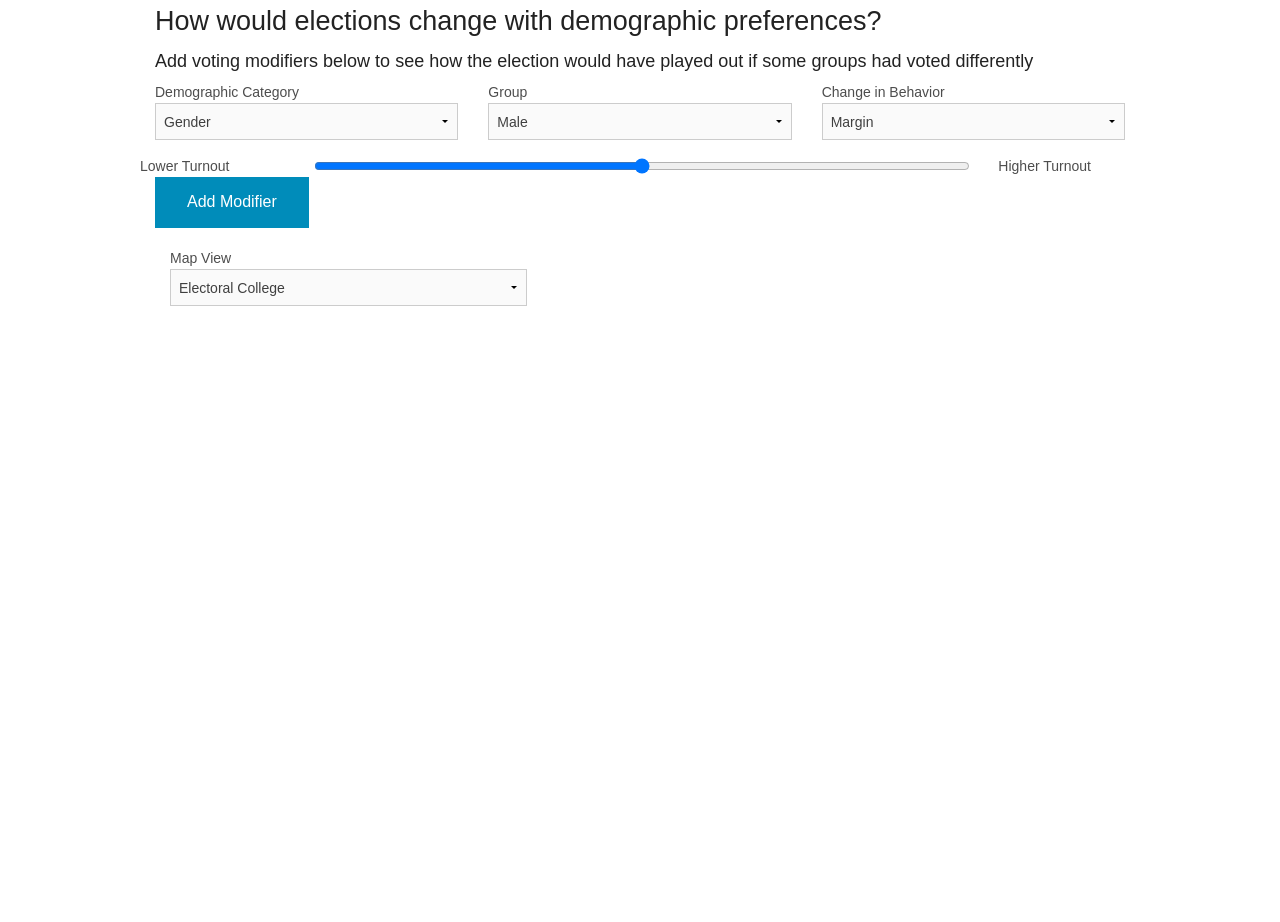
==== commit bf4931ab: "visual updates" ====
--- a/home.html
+++ b/home.html
@@ -2,13 +2,14 @@
 <div class="row">
   <div class="columns small-12">
     <h3>How would elections change with demographic preferences?</h3>
+    <h5>Add voting modifiers below to see how the election would have played out if some groups had voted differently</h5>
   </div>
 </div>
 
 <div class="row">
   <div class="columns medium-4">
 
-    <label>Category</label>
+    <label>Demographic Category</label>
     <select class="ms-input ms-input-category" name="CATEGORY">
       <option value="gender">Gender</option>
       <option value="race">Race</option>
@@ -16,14 +17,14 @@
       </select>
   </div>
   <div class="columns medium-4">
-    <label>Demographic</label>
+    <label>Group</label>
     <select class="ms-input" name="DEMOGRAPHIC" id="DEMOGRAPHIC">
       <option value="Male">Male</option>
       <option value="Female">Female</option>
     </select>
   </div>
   <div class="columns medium-4">
-    <label>Type</label>
+    <label>Change in Behavior</label>
     <select class="ms-input ms-input-type" name="TYPE">
       <option value="margin">Margin</option>
       <option value="turnout">Turnout</option>
@@ -47,7 +48,7 @@
           <option value="electoral">Electoral College</option>
           <option value="popular">Popular Vote</option>
           <option value="demographic">Demographic</option>
-          <option value="differential">Differential from 2016 map</option>
+          <option value="differential">Popular vote differential from 2016 map</option>
         </select>
       </div>
       <div class="columns medium-6" id="demographicviewtypediv" hidden>
@@ -76,7 +77,7 @@
 </div>
 <div class="row">
   <div id="tooltip"></div><!-- div to hold tooltip. -->
-    <svg width="960" height="600" id="statesvg"></svg> <!-- svg to hold the map. -->
+  <svg width="960" height="600" id="statesvg"></svg> <!-- svg to hold the map. -->
 </div>
 </body>
 
@@ -155,6 +156,7 @@
     padding:4px;
     color:white;
     opacity:0;
+    z-index:10;
   }
   #tooltip table{
     table-layout:fixed;
@@ -173,4 +175,9 @@
     text-align:center;
   }
 
+  svg {
+    position:relative;
+    z-index: 9;
+  }
+
 </style>
